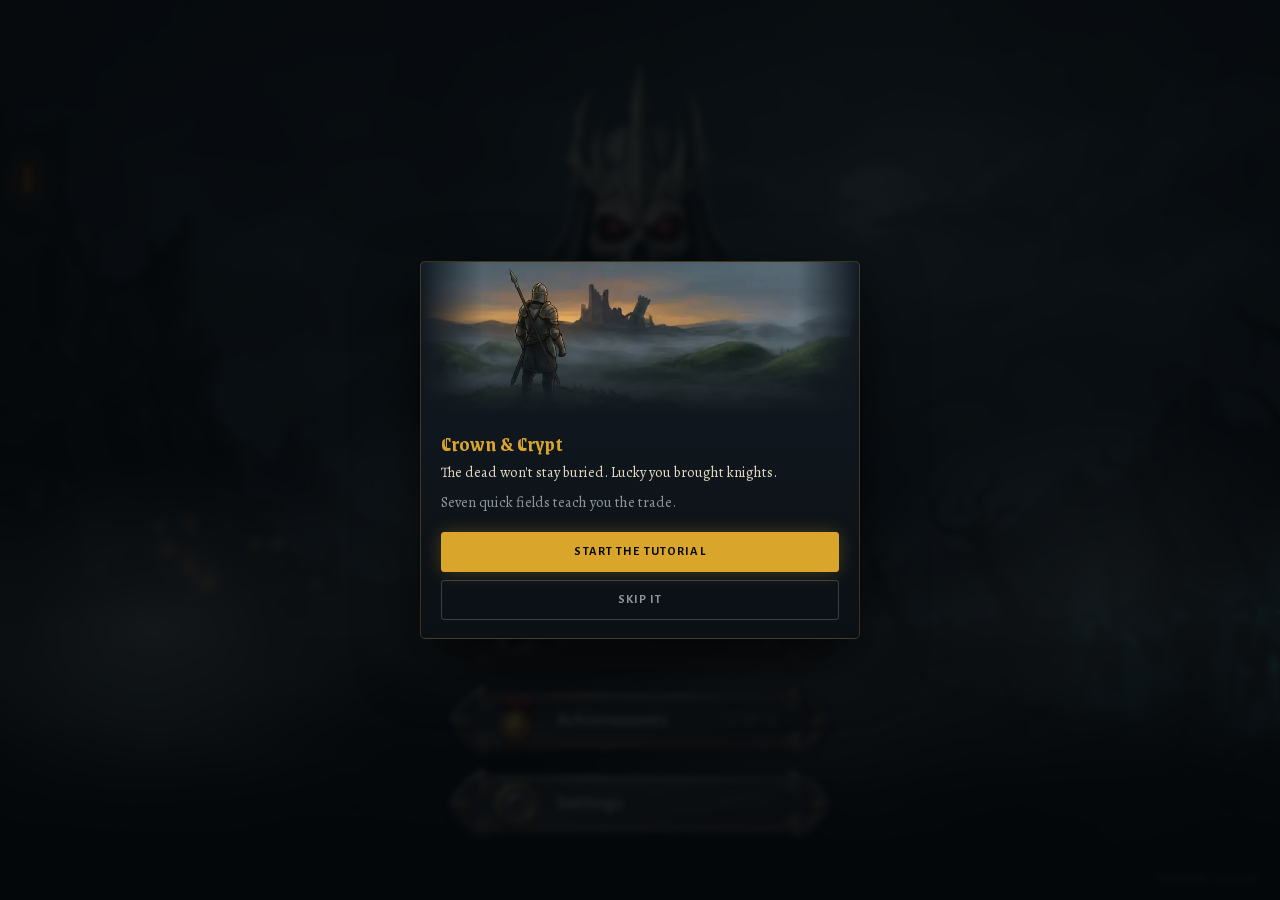
==== play/index.html @ bc35bd7d "Teaser: Version 226 (the priest's mark, the risen ghoul) Co-Authored-By: Claude Opus 5.5 <noreply@an" ====
<!doctype html>
<html lang="en">
<meta charset="utf-8">
<meta name="viewport" content="width=device-width,initial-scale=1,viewport-fit=cover,user-scalable=no">
<meta name="color-scheme" content="dark">
<script data-goatcounter="https://candc.goatcounter.com/count" async src="//gc.zgo.at/count.js"></script>
<title>Crown &amp; Crypt</title>
<meta name="color-scheme" content="dark">
<link rel="stylesheet" href="fonts/fonts.css">

<style>
/* The game is dark by design, and says so: the browser draws its own parts
   (scroll bars, fields) dark, and dark-mode extensions stand down. Noir, in
   Safari, recoloured the ground, the lava, the track and the road's and
   heath's swatches until this was here: it leaves a page alone only when the
   page's own styles carry a prefers-color-scheme: dark rule. */
:root{color-scheme:dark}
@media (prefers-color-scheme: dark){:root{color-scheme:dark}}
:root{
  --plain-a:none; --plain-b:none;
  --lead:#0B0F13;
  --lead-2:#111820;
  --pane:#16222B;
  --pane-alt:#1A2934;
  --stone:#3A424B;
  --stone-lit:#48515B;
  --stone-dim:#2C333A;
  --leaf:#3E5E3C;
  --leaf-lit:#5C8150;
  --leaf-dim:#27402A;
  --bark:#4B3A2B;
  --deadwood:#6E655B;
  --rubble:#242C33;
  --water:#123A5E;
  --water-lit:#1B5688;
  --gold:#D9A62B;
  --gold-lit:#F0C556;
  --gold-dim:#7A5D18;
  --madder:#BE3B2D;
  --madder-lit:#E0604F;
  --cobalt:#3E79C4;
  --bone:#E4DAC2;
  --bone-dim:#8D97A0;
  --ink:#05080B;
  --good:#5A9E6F;
  --ui:"Alegreya Sans","Helvetica Neue",system-ui,sans-serif;
  --body:"Alegreya",Georgia,serif;
  --display:"Grenze Gotisch","Alegreya",Georgia,serif;
  /* the height of screen the game actually gets. The page is padded by the
     safe areas before any of it is laid out, and inside the Claude app on a
     phone that padding takes in the app's own header as well, a good 100px.
     A screen's worth is the dynamic viewport less those, or the bottom of
     every screen, End turn with it, ends up under the edge */
  --screen:calc(100dvh - env(safe-area-inset-top, 0px) - env(safe-area-inset-bottom, 0px));
}
*{box-sizing:border-box;margin:0;padding:0}
html,body{height:100%}
/* the page scrolls where it is taller than the screen (Settings, the road,
   the tutorial list) but never bounces past its ends or drags the game
   screen about: the app used to turn scrolling off altogether, which left
   a long Settings unreachable on a phone (the owner, Version 140) */
html,body{overscroll-behavior:none}
body{
  background:
    radial-gradient(120% 70% at 50% 28%, rgba(217,166,43,.10), transparent 62%),
    linear-gradient(180deg,#080B0F 0%, #0E141A 46%, #070A0D 100%);
  background-color:var(--lead);
  color:var(--bone);
  font-family:var(--body);
  -webkit-font-smoothing:antialiased;
  -webkit-tap-highlight-color:transparent;
  /* the app draws edge to edge (viewport-fit=cover), so the page keeps clear
     of the status bar and the home bar itself; --screen is what is left.
     Safari and a computer give no insets, and nothing moves there */
  padding:env(safe-area-inset-top, 0px) env(safe-area-inset-right, 0px) env(safe-area-inset-bottom, 0px) env(safe-area-inset-left, 0px);
}
button{font:inherit;color:inherit;background:none;border:none;cursor:pointer;touch-action:manipulation}
:focus-visible{outline:2px solid var(--gold-lit);outline-offset:2px}

/* ---------- frame ----------
   Three bands: the header along the top edge, the stage (what the turn is,
   the board, the unit in hand), and the orders along the bottom, in the
   thumb's reach. The stage never changes height, so the board never moves
   under a finger. */
.frame{
  min-height:var(--screen);max-width:560px;margin:0 auto;
  display:flex;flex-direction:column;gap:10px;
  padding:10px 12px 14px;
  user-select:none;
}
.vh{position:absolute;width:1px;height:1px;overflow:hidden;clip:rect(0 0 0 0);white-space:nowrap}

/* ---------- header ---------- */
.g-head{display:grid;grid-template-columns:auto 1fr auto;align-items:center;gap:4px;
  padding-bottom:9px;border-bottom:1px solid rgba(217,166,43,.12)}
.g-title{min-width:0;padding-left:2px}
.g-title h1{overflow:hidden;text-overflow:ellipsis;font-size:clamp(21px,6.2vw,27px)}
.g-sub{font-family:var(--ui);font-size:9.5px;font-weight:700;letter-spacing:.16em;text-transform:uppercase;
  color:var(--bone-dim);margin-top:4px;white-space:nowrap;overflow:hidden;text-overflow:ellipsis}
/* the tools sit over the field in a row of their own, each with its name
   under it: hint, restart, the rules, sound (and Edit in a Test) */
.g-bar{flex:1;width:100%;display:flex;flex-direction:column;justify-content:flex-end;align-items:center;gap:10px}
.g-tools{display:flex;justify-content:center;gap:6px;width:100%}
.g-tools .icon{flex:1 1 0;max-width:86px;width:auto;height:auto;display:flex;flex-direction:column;align-items:center;gap:4px;
  padding:7px 0 6px;border:1px solid rgba(228,218,194,.1);background:rgba(228,218,194,.035)}
.g-tools .icon::after{content:attr(data-label);font:700 9px/1 var(--ui);letter-spacing:.14em;text-transform:uppercase}
.g-tools .icon[hidden]{display:none}
.g-tools .hintbtn .hintn{right:8px;top:3px}
.icon{width:38px;height:38px;display:grid;place-items:center;border-radius:4px;color:var(--bone-dim);
  flex:none;transition:color .15s,background .15s}
.icon svg{width:21px;height:21px}
.icon:hover{color:var(--bone);background:rgba(228,218,194,.07)}
.icon[hidden]{display:none}
.icon.sound[data-on]{color:var(--gold)}

/* ---------- stage ---------- */
.g-stage{flex:1;display:flex;flex-direction:column;justify-content:flex-end;align-items:center;gap:10px}
/* on a wide screen the board is sized by the height, and the count of the
   turn takes the little height it leaves over, on one line */
.g-stats{display:flex;align-items:center;justify-content:center;gap:24px;min-height:20px}
.g-stats .townmeter{margin-left:0}
/* a phone held upright is sized by its width instead, and has height to
   spare. The count of the turn on one slim line over the field, the unit in
   hand under it and the orders at the bottom stay together in the thumb's
   reach, and whatever height is left over opens up under the header, above
   the field (the owner's word, 2026-09-27: the field sat too high to play
   with one hand) */
@media (max-aspect-ratio: 5/8){
  .g-stage{justify-content:flex-end}
  /* the tools stand in the middle of the height left over; the count of
     the turn stays against the field */
  .g-tools{margin-block:auto}
  .g-stats{flex:none;gap:28px;min-height:0}
  .g-stats .stat .val{font-family:var(--display);font-size:22px;font-weight:600;line-height:1;color:var(--gold)}
  .g-stats #foestat .val{color:var(--bone)}
  .g-stats .stat .val i{font-family:var(--display);font-size:.7em;color:var(--gold-dim)}
}
h1{
  font-family:var(--display);font-weight:600;font-size:clamp(20px,6vw,26px);line-height:1;
  letter-spacing:.01em;color:var(--gold);flex:1;white-space:nowrap;
  text-shadow:0 0 22px rgba(217,166,43,.28);
}
.ghost{
  font-family:var(--ui);font-size:10.5px;font-weight:500;letter-spacing:.1em;text-transform:uppercase;
  color:var(--bone-dim);padding:5px 4px;border-radius:3px;white-space:nowrap;
  transition:color .15s,background .15s;
}
.ghost:hover{color:var(--bone);background:rgba(228,218,194,.07)}

.lbl{
  font-family:var(--ui);font-size:10px;font-weight:700;letter-spacing:.16em;
  text-transform:uppercase;color:var(--bone-dim);
}
.stat{display:flex;align-items:baseline;gap:7px}
.stat[hidden]{display:none}
.stat .val{font-family:var(--ui);font-size:15px;font-weight:700;font-variant-numeric:tabular-nums;color:var(--bone)}
.stat .val i{font-style:normal;color:var(--bone-dim);font-weight:400}
.townmeter{display:flex;align-items:center;gap:7px;margin-left:auto}
.townmeter[hidden]{display:none}
.pips{display:flex;gap:2.5px}
.pip{width:8px;height:8px;transform:rotate(45deg);background:var(--gold);box-shadow:0 0 7px rgba(217,166,43,.6);transition:background .3s,box-shadow .3s}
.pip.out{background:transparent;box-shadow:none;border:1px solid rgba(141,151,160,.4)}

/* ---------- board ---------- */
.board{
  /* as wide as the screen allows, and as tall as what is left once the header,
     the stats, the unit panel and the orders have taken theirs */
  position:relative;width:min(100%, max(240px, calc(var(--screen) - 318px)));aspect-ratio:1;
  background:var(--lead);padding:3px;border-radius:4px;
  box-shadow:0 0 0 1px rgba(217,166,43,.18), 0 0 46px rgba(0,0,0,.75), inset 0 0 60px rgba(0,0,0,.5);
}
.layer{position:absolute;inset:3px}
/* the painted frame lies over the padding and 3 px past the edge; the tiles sit inside it untouched */
#board::after{content:"";position:absolute;inset:-3px;z-index:6;pointer-events:none;
  border:6px solid transparent;border-image:var(--frame-art,none) 20 / 6px stretch;
  filter:brightness(.66) drop-shadow(0 1px 2px rgba(0,0,0,.6))}
/* water and lava, drawn once per connected body across the whole board rather
   than tile by tile, so nothing inside a lake can seam */
.pools{pointer-events:none;overflow:hidden;border-radius:1px}
/* the editor's board is a bare grid: the layer sits over its cells and under the pieces */
.ed-board > .pools{z-index:2}
.pools svg{display:block;width:100%;height:100%;overflow:visible}
.pool-set{position:absolute;inset:0}
/* the bank is the ground round the pool, darkened where it is wet (Version 191) */
.pools .p-shore{fill:rgba(12,9,6,.42)}
.pools .p-shallow{fill:color-mix(in srgb, var(--water-lit) 55%, #33505C)}
.pools .p-deep{fill:var(--water)}
.pools .p-deeper{fill:color-mix(in srgb, var(--water) 62%, #04070A)}
.pools .p-core{fill:#4A140A}
.pools .p-lap{fill:none;stroke:color-mix(in srgb, var(--water-lit) 60%, #D8E4E8);stroke-width:3;opacity:.4}
.pools .p-crust ~ g .p-lap{stroke:#E0782A;opacity:.5}
/* its rim is the ground round it, scorched (Version 192) */
.pools .p-crust{fill:rgba(22,9,4,.55)}
.pools .p-cooling{fill:#5C2410}
.pools .p-molten{fill:#7A2A12}
.pools .p-tex{mix-blend-mode:overlay;opacity:1}
/* lava is its painting, a slow swirling flow across seven tiles, in its own colours */
.pools .p-tex[fill="url(#lavaTex)"]{mix-blend-mode:normal;opacity:.96}
.pools .sunk-wet{fill:rgba(4,8,10,.35);filter:blur(1.5px)}
.pools .glint{fill:rgba(230,244,250,.28)}
.pools .pad{fill:#3F7238;stroke:rgba(6,16,8,.5);stroke-width:.6;stroke-linejoin:round}
.pools .pad.lit{fill:#4C8440}
.pools .bloom{fill:rgba(240,228,236,.9)}
.pools .cooled{fill:rgba(40,12,6,.5)}
/* what moves on water and lava (2026-09-27). The pools themselves are drawn
   once and never again until the ground changes; everything that moves sits
   on layers above them, cut to the pool's shape by a mask, and only ever
   slides or fades, so the phone's graphics chip moves them without the page
   painting a thing. (The first version moved shapes inside the pools'
   drawing, which made the phone redraw every pool and its soft edges sixty
   times a second.) Water: a net of light off the bed drifting over it, one
   whole period of its pattern a loop so the loop has no seam, and the light
   at the bank lapping. Lava: its heart glows and dims, a band of heat
   crosses it, and bubbles swell and burst */
.pools .pfx{position:absolute;inset:0;overflow:hidden;pointer-events:none;
  -webkit-mask-size:100% 100%;mask-size:100% 100%;-webkit-mask-repeat:no-repeat;mask-repeat:no-repeat}
.pools .pfx > *{position:absolute;left:0;top:0;display:block}
.pools .pfx svg{width:100%;height:100%}
/* light on the water (pass 44): two layers of painted ripple light drifting
   different ways, screened over the surface */
.pools .pfx .caus{opacity:.3;mix-blend-mode:screen;background:url(../assets/img/css_e31981ee67.webp) 0 0 / 20% 20% repeat;
  animation:caus 70s linear infinite}
.pools .pfx .caus::after{content:"";position:absolute;inset:0;background:inherit;background-size:14% 14%;opacity:.8;
  transform:scale(-1,1);animation:caus2 46s linear infinite}
@keyframes caus2{from{transform:scale(-1,1) translate(0,0)}to{transform:scale(-1,1) translate(-14.2857%,14.2857%)}}
@keyframes caus{from{transform:translate(0,0)}to{transform:translate(-20%,-20%)}}
.pools .pfx .lap,.pools .pfx .glow{width:100%;height:100%}
.pools .pfx .lap{opacity:0;animation:lap 4.8s ease-in-out infinite}
.pools .pfx .lap .p-lap{opacity:.45}
@keyframes lap{0%,100%{opacity:0}50%{opacity:1}}
.pools > svg .p-shore ~ g .p-lap,.pool-set > svg .p-shore ~ g .p-lap{opacity:.26}
/* the heart: drawn a shade lighter below, and the same shapes again above,
   fading in and out, at two paces */
.pools > svg .p-core,.pools > svg .p-molten,.pool-set > svg .p-core,.pool-set > svg .p-molten{opacity:.72}
.pools .pfx .bub{border-radius:50%;opacity:0;background:radial-gradient(circle at 38% 36%,#FFE3A0,#FFC45C 45%,#D0601E 82%,#A8340F);
  animation:bub 3.4s ease-out infinite}
@keyframes bub{0%{transform:scale(.2);opacity:0}35%{opacity:.85}75%{transform:scale(1.15);opacity:.55}90%{transform:scale(1.5);opacity:0}100%{opacity:0}}
@media (prefers-reduced-motion: reduce){ .pools .pfx *{animation:none} }
/* the field lost: the board sinks into shadow, red creeping in from its edges;
   the knights grey and slump, and the dead loom over them */
.doom{position:absolute;inset:0;z-index:5;pointer-events:none;opacity:0;border-radius:4px;
  background:radial-gradient(ellipse at 50% 50%, rgba(0,0,0,0) 30%, rgba(70,6,4,.45) 72%, rgba(110,8,6,.72) 100%)}
.board.lost .doom{animation:doom 1.8s ease-out .35s forwards}
@keyframes doom{from{opacity:0}to{opacity:1}}
.board.lost .tiles, .board.lost .pools{transition:filter 1.6s ease .35s;filter:brightness(.62) saturate(.6)}
.board.lost .unit.knight .body{animation:slump 1.4s ease-in .5s forwards}
@keyframes slump{to{filter:grayscale(1) brightness(.5);transform:translateY(8%) scale(.94)}}
.board.lost .unit.undead .body{animation:loom 2.6s ease-in-out .9s infinite alternate}
@keyframes loom{from{transform:scale(1)}to{transform:scale(1.07);filter:drop-shadow(0 0 6px rgba(200,30,20,.7))}}
@media (prefers-reduced-motion: reduce){ .board.lost .unit .body{animation:none} }
.tiles{display:grid;grid-template-columns:repeat(7,1fr);grid-template-rows:repeat(7,1fr);gap:2px;
  /* pools, walls and woods reach over the gaps between tiles; the board's
     own edge is where that stops */
  overflow:hidden}
.tile{
  position:relative;--tex:var(--plain-a);--tex-size:64px;--tex-base:var(--pane);--tex-blend:soft-light;background:var(--tex) var(--tp, 0 0)/var(--tex-size) var(--tex-size), var(--tex-base);background-blend-mode:var(--tex-blend);border-radius:1px;overflow:hidden;
  box-shadow:inset 0 1px 0 rgba(255,255,255,.045), inset 0 0 14px rgba(0,0,0,.35);
}
.tile.alt{--tex:var(--plain-b);--tex-base:var(--pane-alt)}
.tile svg{position:absolute;inset:0;width:100%;height:100%}
.tile img.art{position:absolute;inset:0;width:100%;height:100%;object-fit:contain}
/* ---------- water ----------
   A lake, not a grid of blue squares. The pool reaches across the gaps into
   every water tile beside it, rounds off where it meets land, and wears a rim
   of wet dirt with shallows inside it. The ripples keep their phase across
   re-renders, so tapping around the board never makes the water jump. */
.tile.water{background:transparent;box-shadow:none;overflow:visible}
.tile.water > svg{overflow:visible}
.tile .shore{fill:none;stroke:color-mix(in srgb, #8C6E45 66%, var(--pane));stroke-width:7.2;stroke-linejoin:round;stroke-linecap:round}
.tile .shallow{fill:color-mix(in srgb, var(--water-lit) 55%, #33505C)}
.tile .deep{fill:var(--water)}
.tile .tex-water{mix-blend-mode:overlay;opacity:.65}
.tile .ripple{fill:none;stroke:rgba(196,226,238,.30);stroke-width:1.2;stroke-linecap:round;
  animation:drift 6.4s ease-in-out infinite alternate}
.tile .ripple.r2{stroke:rgba(196,226,238,.18);animation-direction:alternate-reverse}
.tile .glint{fill:rgba(230,244,250,.28)}
.tile .pad{fill:#3F7238;stroke:rgba(6,16,8,.5);stroke-width:.6;stroke-linejoin:round}
.tile .pad.lit{fill:#4C8440}
.tile .bloom{fill:rgba(240,228,236,.9)}
@keyframes drift{from{transform:translateX(-3.5px)}to{transform:translateX(3.5px)}}
@media (prefers-reduced-motion: reduce){ .tile .ripple{animation:none} }

/* ---------- lava ----------
   The same body as water, but hot: a burnt crust for a shore, cooling rock
   inside it, and a slow glow pulsing through what is still molten. */
.tile.lava{background:transparent;box-shadow:none;overflow:visible}
.tile.lava > svg{overflow:visible}
.tile .crust{fill:none;stroke:#2B1811;stroke-width:7.2;stroke-linejoin:round;stroke-linecap:round}
.tile .cooling{fill:#5C2410}
.tile .molten{fill:#7A2A12}
.tile .tex-lava{mix-blend-mode:overlay;opacity:.65}
.tile .magma{fill:none;stroke:rgba(255,196,92,.55);stroke-width:1.4;stroke-linecap:round;animation:glow 3.2s ease-in-out infinite alternate}
.tile .cooled{fill:rgba(40,12,6,.5)}
@keyframes glow{from{opacity:.35}to{opacity:1}}
@media (prefers-reduced-motion: reduce){ .tile .magma{animation:none;opacity:.8} }

/* ---------- walls ----------
   A run of wall reaches over the gap to the next stretch, as water does, so a
   line of walls reads as one rampart and not as a row of blocks. */
.tile.wall{overflow:visible;box-shadow:none}
/* the ground a thing stands on is the tile's own; only the thing reaches out */
.tile > svg.under{overflow:hidden}
.tile.wall svg:last-of-type{overflow:visible}
.tile .wtop{fill:url(#wallStoneDark)}
.tile .wface{fill:url(#wallStoneLight)}.tile .wface-lit{display:none}
.tile .wlip{fill:url(#wallStoneLight)}.tile .wlip-dim{fill:url(#wallStoneDark)}
.tile .wlit{fill:#B3AA97}
.tile .wgap{fill:#3E3932}
.tile .wshadow{fill:rgba(0,0,0,.34)}
.tile .mortar{display:none}
.tile .joint{display:none}
.tile .hole{fill:#1C1814}
.tile .stone{fill:#7A7266}.tile .stone-dim{fill:#5F584E}.tile .stone-lit{fill:#91887A}
.tile .crack{stroke:#1E1A15;stroke-width:1.3;stroke-linecap:round;stroke-linejoin:round;fill:none}

/* ---------- graves and gates ----------
   Stonework standing on the ground. A grave blocks a shot and a step the way a
   tree does and comes down at the first blow. A gate is a wall your knights can
   walk through and the dead have to break. */
.tile .carve{stroke:rgba(18,15,11,.5);stroke-width:1.2;stroke-linecap:round;fill:none}
.tile.gate{overflow:visible;box-shadow:none}
.tile .gpost{fill:url(#wallStoneDark)}
.tile .gcap{fill:none;stroke:url(#wallStoneLight);stroke-linecap:round}

/* ---------- plague fog ---------- */
:root{--ground-grass:url(../assets/img/css_ground_grass_fa184056ab.webp);--ground-mud:url(../assets/img/css_ground_mud_570579b7a8.webp);--ground-cobbles:url(../assets/img/css_ground_cobbles_1a5e56cfce.webp);--fog-art:url(../assets/img/css_fog_art_81388bae31.webp);--hex-art:url(../assets/img/css_hex_art_5097383eb5.webp)}
/* plague fog: a painted low haze laid on the ground with a screen blend, so
   only its light shows. It sits under the units (no z-index of its own, so it
   stays in the tiles' layer); only the turn count rides above, in the corner
   clear of the health pips */
.fog{position:absolute;inset:0;pointer-events:none;border-radius:1px;
  background:var(--fog-art) center/100% 100% no-repeat,
    radial-gradient(closest-corner at 50% 50%, rgba(92,128,98,.55), rgba(110,150,112,.62));mix-blend-mode:screen;opacity:.95;
  animation:haze 6s ease-in-out infinite alternate}
.fogn{position:absolute;right:2px;top:2px;z-index:1;pointer-events:none;font-family:var(--ui);font-size:9px;font-weight:700;line-height:1;
  color:#0B1F14;background:#8FE3B0;border-radius:2px;padding:1px 3px;box-shadow:0 0 0 1px rgba(0,0,0,.45)}
@keyframes haze{from{transform:translate(-2px,1px) scale(.97)}to{transform:translate(2px,-1px) scale(1.03)}}
/* a witch's hex: a painted sigil cut into the ground, glowing faintly violet,
   under whoever stands on it */
.hex{position:absolute;inset:-2%;pointer-events:none;
  background:var(--hex-art) center/contain no-repeat;mix-blend-mode:screen;opacity:1;
  animation:hexpulse 3.2s ease-in-out infinite alternate}
@keyframes hexpulse{from{opacity:.8}to{opacity:1}}
/* a unit standing in fog or on a hex covers its tile, so the painting is
   framed round it as well: between the portrait and its health pips, and
   clear over the middle of the portrait, so it marks the tile and hides
   neither the unit nor its pips */
.unit.in-fog::before,.unit.on-hex::before{content:"";position:absolute;inset:0;z-index:1;pointer-events:none;
  mix-blend-mode:screen;
  -webkit-mask:radial-gradient(ellipse 50% 50% at 50% 46%, transparent 64%, #000 96%);
          mask:radial-gradient(ellipse 50% 50% at 50% 46%, transparent 64%, #000 96%)}
.unit.in-fog::before{background:var(--fog-art) center/140% 140% no-repeat,
  radial-gradient(closest-corner at 50% 50%, rgba(110,150,114,.75), rgba(130,170,130,.85));
  -webkit-mask:radial-gradient(ellipse 50% 50% at 50% 46%, transparent 52%, #000 88%);
          mask:radial-gradient(ellipse 50% 50% at 50% 46%, transparent 52%, #000 88%)}
.unit.on-hex::before{background:var(--hex-art) center/104% 104% no-repeat;filter:brightness(1.15)}
/* a knight the hex has hold of but has not closed on: it goes the colour of
   the hex, so which of yours the ground is holding reads off the board. The
   hex itself still draws its own ring on the tile underneath (.hex above),
   so the unit needs only the colour, not a second border repeating it. */
.unit.knight.snared{color:#B27CD6}
.unit.knight.snared .body{filter:drop-shadow(0 1px 1.5px rgba(0,0,0,.75)) drop-shadow(0 0 7px rgba(150,90,200,.55))}
/* and the knight it closed on: the same colour, gone dim */
.unit.knight.bound{color:#8E63AC}
.unit.bound .body{filter:saturate(.55) brightness(.85)}
.unit.bound::after{content:"";position:absolute;inset:8%;border-radius:3px;pointer-events:none;
  border:1.5px solid rgba(178,124,214,.8);box-shadow:0 0 9px rgba(150,90,200,.5)}
@media (prefers-reduced-motion: reduce){ .fog, .hex{animation:none} }

/* ---------- ground ----------
   Cosmetic only: every one of these is open ground that plays like any other.
   Mixed into the field's own colour and kept low in contrast, so trees, water,
   towns and every unit still read first. */
.tile.g-grass{--gx:40%;--gy:35%;--tex:none;--tex-size:200%;--tex-base:radial-gradient(85% 75% at var(--gx) var(--gy), color-mix(in srgb, #4E6C35 48%, var(--pane)), color-mix(in srgb, #33502A 42%, var(--pane)));--tex-blend:overlay}
.tile.g-grass.alt{--tex-base:radial-gradient(85% 75% at var(--gx) var(--gy), color-mix(in srgb, #4E6C35 48%, var(--pane-alt)), color-mix(in srgb, #33502A 42%, var(--pane-alt)));--tex-blend:overlay}
.tile.g-grass.gv1,.tile.g-grass.gv4{--tex:none}
.tile.g-grass.gv2,.tile.g-grass.gv5{--tex:none}
.tile.gv1{--gx:70%;--gy:30%}.tile.gv2{--gx:30%;--gy:70%}.tile.gv3{--gx:65%;--gy:68%}.tile.gv4{--gx:22%;--gy:22%}.tile.gv5{--gx:50%;--gy:50%}
.tile .pebble{fill:rgba(128,126,116,.34)}.tile .pebble-lit{fill:rgba(190,186,170,.3)}
.tile.g-cobbles{--tex:none;--tex-size:22px;--tex-base:color-mix(in srgb, #57554F 40%, var(--pane));--tex-blend:overlay}
.tile.g-cobbles.alt{--tex:none;--tex-size:22px;--tex-base:color-mix(in srgb, #57554F 40%, var(--pane-alt));--tex-blend:overlay}
.tile .cob{fill:rgba(216,214,206,.04);stroke:rgba(0,0,0,.1);stroke-width:.4}
.tile .cob.lit{fill:rgba(226,224,214,.07)}.tile .cob.dim{fill:rgba(10,12,14,.06)}
/* a track: painted mud, masked to the road's shape with a soft edge, on the
   ground it runs through (grass where it runs through grass or fields) */
.tile .tk-mask path,.tile .tk-mask rect{fill:#fff}
.tile .tk-seat path,.tile .tk-seat rect{fill:rgba(16,10,4,.5)}
.tile .tk-rut path{stroke:rgba(18,11,5,.65);stroke-width:2.6;stroke-linecap:round;fill:none}
.tile .tk-rut.lit path{stroke:rgba(190,160,120,.06);stroke-width:1.2}
.tile .rut-wet{stroke:rgba(176,196,200,.14);stroke-width:.7;stroke-linecap:round;fill:none}
.tile .puddle{fill:color-mix(in srgb, var(--water-lit) 46%, #12181C)}
.tile .churn{fill:rgba(20,12,6,.16)}.tile .churn.dim{fill:rgba(170,150,120,.06)}
/* open mud: bare churned earth, the opposite of a meadow */
.tile.g-mud{--tex:none;--tex-size:26px;--tex-base:radial-gradient(90% 80% at 42% 34%, color-mix(in srgb, #4E3A26 40%, var(--pane)), color-mix(in srgb, #3A2A1B 40%, var(--pane)));--tex-blend:overlay}
.tile.g-mud.alt{--tex:none;--tex-size:26px;--tex-base:radial-gradient(90% 80% at 42% 34%, color-mix(in srgb, #4E3A26 40%, var(--pane-alt)), color-mix(in srgb, #3A2A1B 40%, var(--pane-alt)));--tex-blend:overlay}
.tile .churn{fill:rgba(26,17,8,.26)}
/* water standing in a hollow, not a pond: dark, and only the near lip catches light */
.tile .sump{fill:color-mix(in srgb, var(--water-lit) 28%, #101519)}
.tile .churn.lit{fill:rgba(146,116,80,.13)}
.tile .scrape{stroke:rgba(24,15,8,.3);stroke-width:1.1;stroke-linecap:round;fill:none}

/* ---------- towns ---------- */
.tile .wall{fill:#A89C82}.tile .wall-dim{fill:#857B67}
.tile .roof{fill:#5A4332}.tile .roof-dim{fill:#47362A}
.tile .lit{fill:#F0C556}.tile .dark{fill:#2A2019}
.tile .flame{fill:#E8893A}.tile .flame-core{fill:#F6CD62}
.tile .smoke{fill:rgba(160,160,156,.3)}
.tile g.sails{transform-box:view-box;transform-origin:20px 12.6px;animation:turn 16s linear infinite}
@keyframes turn{to{transform:rotate(360deg)}}
@media (prefers-reduced-motion: reduce){ .tile .sails{animation:none} }
.tile .char{fill:#3A3129}.tile .stub{fill:#6A6050}
/* trees: drawn in the field's own leaf colours, so a marsh wood and a heath wood differ */
.tile.tree{box-shadow:inset 0 0 16px rgba(0,0,0,.5)}
/* a stand of trees closes over: no tile edge, and the crowns reach across */
.tile.tree.wood{box-shadow:none;overflow:visible}
.tile.tree.wood > svg{overflow:visible}
/* the bare tree's grey sank into the painted ground (Version 182): lifted and
   given a dark edge and a shadow, so it reads on every biome. Still, never
   animated (Version 129) */
.tile.tree.bare > img.art{filter:brightness(1.3) contrast(1.1) drop-shadow(0 0 1px rgba(0,0,0,.95)) drop-shadow(0 0 1px rgba(0,0,0,.85)) drop-shadow(0 3px 3px rgba(0,0,0,.6))}
.tile .leaf-deep{fill:color-mix(in srgb, var(--leaf-dim) 78%, #000)}
/* a dead wood: leaf litter underfoot and bare branches over it */
.tile .litter{fill:color-mix(in srgb, #3A2F22 74%, var(--pane))}
.tile .twig{stroke:color-mix(in srgb, var(--deadwood) 70%, #000);stroke-width:1.1;stroke-linecap:round;fill:none}
.tile .leaf-mid{fill:var(--leaf)}
.tile .shade{fill:rgba(0,0,0,.4)}
.tile .bark{fill:var(--bark)}
.tile .leaf{fill:var(--leaf)}
.tile .leaf-lit{fill:var(--leaf-lit)}
.tile .leaf-dim{fill:var(--leaf-dim)}
.tile .deadwood{fill:var(--deadwood)}
.tile .dead-stroke{stroke:var(--deadwood)}
.tile .cut{fill:#8C7A5C}
.tile.rubble:not([class*=" g-"]){background:var(--rubble)}
/* a town stands on the ground round it, with no square of its own (Version 187) */
/* the windmill's sails: a square round the hub, 38.4% across and 32.9% down
   the painting, turning for ever; drawn a little smaller than the painting's
   (a reach of 31% of a tile, not 39%) so no tip leaves the tile while it turns
   (the owner, Version 196: the mill looked lifted out of its square). They
   turn about their own centre, the hub: the drawn mill's rule (g.sails, a
   point in its 40-unit drawing) once caught the painting too and swung it
   round a point off the hub, so the sails drifted (the owner, Version 200) */
.tile img.sails{position:absolute;left:7.4%;top:1.9%;width:62%;height:62%;pointer-events:none;
  transform-box:border-box;transform-origin:50% 50%;animation:sails 9s linear infinite}
@keyframes sails{to{transform:rotate(360deg)}}
/* the hamlet's lamplight: its window glow over the painting, flickering */
.tile .glow{position:absolute;inset:0;width:100%;height:100%;pointer-events:none;animation:hearth 3.4s ease-in-out infinite}
/* the keep's torch never goes out, and its pennant (lifted from the painting,
   x 80 to 102 and y 4 to 15 of 160) waves from the pole without stopping */
.tile .glow.torch{animation:torch 1.9s ease-in-out infinite}
@keyframes torch{0%{opacity:.72}22%{opacity:1}38%{opacity:.82}55%{opacity:.97}71%{opacity:.76}86%{opacity:.93}100%{opacity:.72}}
.tile .pennant{position:absolute;left:50%;top:2.5%;width:13.75%;height:6.875%;pointer-events:none;transform-origin:0 50%;animation:pennant 1.5s ease-in-out infinite}
@keyframes pennant{0%,100%{transform:skewY(0) scaleX(1)}25%{transform:skewY(-9deg) scaleX(.88)}50%{transform:skewY(3deg) scaleX(1)}75%{transform:skewY(9deg) scaleX(.91)}}
@keyframes hearth{0%{opacity:.45}18%{opacity:.8}31%{opacity:.6}47%{opacity:1}62%{opacity:.55}79%{opacity:.85}100%{opacity:.45}}

/* ---------- biomes ----------
   A field's look is six colour tokens and nothing else. No new geometry, no
   decoration on any tile: a tile's appearance always states a rule. Works on
   any element, so the mission picker can wear one as a swatch. */
[data-biome="road"]{
  --ground:url(../assets/img/css_ground_1f99aebcf4.webp);
  --plain-a:none; --plain-b:none;
  --pane:#231F1A; --pane-alt:#2A2521; --rubble:#2C2620;
  --water:#1B3A4E; --water-lit:#2A5675;
  --stone:#4A443C; --stone-lit:#585045; --stone-dim:#332E28;
  --leaf:#56603A; --leaf-lit:#76814C; --leaf-dim:#3A4228;
}
[data-biome="hall"]{
  --ground:url(../assets/img/css_ground_1a5e56cfce.webp);
  --plain-a:none; --plain-b:none;
  --pane:#16202B; --pane-alt:#1B2734; --rubble:#232B35;
  --water:#123A5E; --water-lit:#1B5688;
  --stone:#3E4753; --stone-lit:#4C5665; --stone-dim:#2A313B;
  --leaf:#35584A; --leaf-lit:#4F7A64; --leaf-dim:#223B33;
}
[data-biome="barrow"]{
  --ground:url(../assets/img/css_ground_3066257398.webp);
  --plain-a:none; --plain-b:none;
  --pane:#1E1A18; --pane-alt:#241F1C; --rubble:#291F1B;
  --water:#1E3448; --water-lit:#2C4F6B;
  --stone:#463E38; --stone-lit:#554B43; --stone-dim:#302A26;
  --leaf:#4A4E2E; --leaf-lit:#686D40; --leaf-dim:#31341F;
}
/* looks made of one painted ground each, for a uniform field (Version 187):
   the colours of the look nearest them */
:root{--ground-paved:url(../assets/img/css_ground_paved_d7ee6781d5.webp)}
[data-biome="grass"]{
  --ground:var(--ground-grass);
  --pane:#1A2320; --pane-alt:#1F2A26; --rubble:#242D28;
  --water:#173B44; --water-lit:#245C68;
  --stone:#414A44; --stone-lit:#4F5A52; --stone-dim:#2C332E;
  --leaf:#4E5A48; --leaf-lit:#6C7A63; --leaf-dim:#343D31;
}
[data-biome="mud"]{
  --ground:var(--ground-mud);
  --pane:#231F1A; --pane-alt:#2A2521; --rubble:#2C2620;
  --water:#1B3A4E; --water-lit:#2A5675;
  --stone:#4A443C; --stone-lit:#585045; --stone-dim:#332E28;
  --leaf:#56603A; --leaf-lit:#76814C; --leaf-dim:#3A4228;
}
[data-biome="paved"]{
  --ground:var(--ground-paved);
  --pane:#16202B; --pane-alt:#1B2734; --rubble:#232B35;
  --water:#123A5E; --water-lit:#1B5688;
  --stone:#3E4753; --stone-lit:#4C5665; --stone-dim:#2A313B;
  --leaf:#35584A; --leaf-lit:#4F7A64; --leaf-dim:#223B33;
}
[data-biome="peat"]{
  --ground:var(--ground-peat);
  --pane:#182219; --pane-alt:#1D281E; --rubble:#222B23;
  --water:#1B4430; --water-lit:#2A6A49;
  --stone:#3D473E; --stone-lit:#4A554B; --stone-dim:#2A322B;
  --leaf:#3B6534; --leaf-lit:#57894A; --leaf-dim:#254322;
}
[data-biome="cinders"]{
  --ground:var(--ground-cinders);
  --pane:#231F1A; --pane-alt:#2A2521; --rubble:#2C2620;
  --water:#1B3A4E; --water-lit:#2A5675;
  --stone:#4A443C; --stone-lit:#585045; --stone-dim:#332E28;
  --leaf:#56603A; --leaf-lit:#76814C; --leaf-dim:#3A4228;
}
[data-biome="frost"]{
  --ground:var(--ground-frost);
  --pane:#16202B; --pane-alt:#1B2734; --rubble:#232B35;
  --water:#123A5E; --water-lit:#1B5688;
  --stone:#3E4753; --stone-lit:#4C5665; --stone-dim:#2A313B;
  --leaf:#35584A; --leaf-lit:#4F7A64; --leaf-dim:#223B33;
}
[data-biome="meadow"]{
  --ground:var(--ground-meadow);
  --pane:#182219; --pane-alt:#1D281E; --rubble:#222B23;
  --water:#1B4430; --water-lit:#2A6A49;
  --stone:#3D473E; --stone-lit:#4A554B; --stone-dim:#2A322B;
  --leaf:#3B6534; --leaf-lit:#57894A; --leaf-dim:#254322;
}
[data-biome="blight"]{
  --ground:var(--ground-blight);
  --pane:#1A2320; --pane-alt:#1F2A26; --rubble:#242D28;
  --water:#173B44; --water-lit:#245C68;
  --stone:#414A44; --stone-lit:#4F5A52; --stone-dim:#2C332E;
  --leaf:#4E5A48; --leaf-lit:#6C7A63; --leaf-dim:#343D31;
}
[data-biome="heathgravel"]{
  --ground:var(--ground-heathgravel);
  --pane:#1A2320; --pane-alt:#1F2A26; --rubble:#242D28;
  --water:#173B44; --water-lit:#245C68;
  --stone:#414A44; --stone-lit:#4F5A52; --stone-dim:#2C332E;
  --leaf:#4E5A48; --leaf-lit:#6C7A63; --leaf-dim:#343D31;
}
[data-biome="sand"]{
  --ground:var(--ground-sand);
  --pane:#231F1A; --pane-alt:#2A2521; --rubble:#2C2620;
  --water:#1B3A4E; --water-lit:#2A5675;
  --stone:#4A443C; --stone-lit:#585045; --stone-dim:#332E28;
  --leaf:#56603A; --leaf-lit:#76814C; --leaf-dim:#3A4228;
}
[data-biome="witchwood"]{
  --ground:var(--ground-witchwood);
  --pane:#1E1A18; --pane-alt:#241F1C; --rubble:#291F1B;
  --water:#1E3448; --water-lit:#2C4F6B;
  --stone:#463E38; --stone-lit:#554B43; --stone-dim:#302A26;
  --leaf:#4A4E2E; --leaf-lit:#686D40; --leaf-dim:#31341F;
}
/* mossy roots (pass 49): the calmer witchwood painting, kept as a ground of
   its own when the owner picked the old floor softened (Version 201) */
[data-biome="moss"]{
  --ground:var(--ground-moss);
  --pane:#1A201B; --pane-alt:#1F2620; --rubble:#232A23;
  --water:#1E3448; --water-lit:#2C4F6B;
  --stone:#434640; --stone-lit:#52564E; --stone-dim:#2E312C;
  --leaf:#4A5A33; --leaf-lit:#6A7D48; --leaf-dim:#313D22;
}

[data-biome="heath"]{
  --ground:url(../assets/img/css_ground_159e813e4d.webp);
  --plain-a:none; --plain-b:none;
  --pane:#1A2320; --pane-alt:#1F2A26; --rubble:#242D28;
  --water:#173B44; --water-lit:#245C68;
  --stone:#414A44; --stone-lit:#4F5A52; --stone-dim:#2C332E;
  --leaf:#4E5A48; --leaf-lit:#6C7A63; --leaf-dim:#343D31;
}
[data-biome="marsh"]{
  --ground:url(../assets/img/css_ground_fbd47d2862.webp);
  --plain-a:none; --plain-b:none;
  --pane:#182219; --pane-alt:#1D281E; --rubble:#222B23;
  --water:#1B4430; --water-lit:#2A6A49;
  --stone:#3D473E; --stone-lit:#4A554B; --stone-dim:#2A322B;
  --leaf:#3B6534; --leaf-lit:#57894A; --leaf-dim:#254322;
}
/* swatch used by the field picker */
.bi{width:26px;height:26px;border-radius:3px;flex:0 0 auto;
  background:linear-gradient(150deg,var(--pane-alt) 0 46%,var(--water-lit) 46% 74%,var(--stone) 74%);
  box-shadow:inset 0 0 0 1px rgba(0,0,0,.5)}
/* a march's painted emblem in place of the swatch */
.bi.em,.bi.vg{width:32px;height:32px;border-radius:4px;background:center/cover no-repeat;box-shadow:0 0 0 1px rgba(0,0,0,.6),0 1px 3px rgba(0,0,0,.5)}
/* a road field's own emblem (pass 39), 56 px on a phone */
.bi.fe{width:56px;height:56px;border-radius:6px;background:center/cover no-repeat;box-shadow:0 0 0 1px rgba(0,0,0,.6),0 1px 3px rgba(0,0,0,.5)}
.bi.em{position:relative;overflow:hidden}

.tile::after{content:"";position:absolute;inset:0;z-index:2;pointer-events:none;transition:background .13s,box-shadow .13s}
.tile.mv::after{background:radial-gradient(circle at 50% 50%, rgba(138,186,242,.9) 0 2.5px, transparent 3.2px),rgba(62,121,196,.17);box-shadow:inset 0 0 0 1px rgba(96,152,222,.6)}
/* where your own blow would land is red, since it is a blow. the dead's
   threats keep their hatched plate, so the two reds are still told apart by
   shape: theirs is a hatched square inside the tile, yours fills it. */
.tile.tgt::after{background:radial-gradient(circle at 50% 50%, rgba(224,96,79,.95) 0 2.5px, transparent 3.2px),rgba(190,59,45,.13);box-shadow:inset 0 0 0 1px rgba(224,96,79,.6)}
.tile.ally::after{background:radial-gradient(circle at 50% 50%, rgba(150,222,172,.95) 0 2.5px, transparent 3.2px),rgba(90,158,111,.16);box-shadow:inset 0 0 0 1px rgba(128,204,154,.75)}
.tile.prev::after{background:rgba(224,96,79,.26);box-shadow:inset 0 0 0 2px var(--madder-lit)}
.tile.reach::after{background:radial-gradient(circle at 50% 50%, rgba(232,112,94,.85) 0 2.3px, transparent 3px),rgba(190,59,45,.09);box-shadow:inset 0 0 0 1px rgba(224,96,79,.16)}
.tile.shove::after{background:rgba(224,96,79,.09);box-shadow:inset 0 0 0 1px rgba(224,96,79,.5)}
/* the ground (pass 36, the owner's pick): one painting per biome laid across
   the whole board, each tile showing its own part of it, so the field reads
   as one ground and the grid is drawn by the gaps between tiles. Grass,
   cobbles and mud have their own; a track keeps its ruts. Hand-painted tints
   no longer show (the owner's word: a solid ground matters more) */
.tile.plain,.tile.tree,.tile.grave,.tile.town,.tile.rubble:not(.sunk),.tile.wall,.tile.gate{
  background:var(--ground, var(--pane)) var(--gpos, 0 0)/700% 700% no-repeat;box-shadow:inset 0 0 0 1px rgba(0,0,0,.35)}
/* under a pool the same ground as the tiles round it, so its rounded corners
   show the field (Version 183) */
.tile.water,.tile.lava,.tile.pooled{background:var(--ground, var(--pane)) var(--gpos, 0 0)/700% 700% no-repeat}
.tile.g-grass{--ground:var(--ground-grass)}
.tile.g-cobbles{--ground:var(--ground-cobbles)}
.tile.g-mud{--ground:var(--ground-mud)}
/* the painted grounds the owner kept from pass 38, painted tile by tile in the editor */
:root{--ground-peat:url(../assets/img/css_ground_peat_eead27c0c1.webp);--ground-cinders:url(../assets/img/css_ground_cinders_4a2405e3ea.webp);--ground-frost:url(../assets/img/css_ground_frost_fc8baa81a7.webp);--ground-meadow:url(../assets/img/css_ground_meadow_37b085cbd2.webp);--ground-blight:url(../assets/img/css_ground_blight_48ead5380f.webp);--ground-heathgravel:url(../assets/img/css_ground_heathgravel_654991a862.webp);--ground-sand:url(../assets/img/css_ground_sand_e8b1e88a78.webp);--ground-witchwood:url(../assets/img/css_ground_witchwood_012b9dbd21.webp);--ground-moss:url(../assets/img/css_ground_moss_880fc916aa.webp);}
.tile.g-peat{--ground:var(--ground-peat)}
.tile.g-cinders{--ground:var(--ground-cinders)}
.tile.g-frost{--ground:var(--ground-frost)}
.tile.g-meadow{--ground:var(--ground-meadow)}
.tile.g-blight{--ground:var(--ground-blight)}
.tile.g-heathgravel{--ground:var(--ground-heathgravel)}
.tile.g-sand{--ground:var(--ground-sand)}
.tile.g-witchwood{--ground:var(--ground-witchwood)}
.tile.g-moss{--ground:var(--ground-moss)}
.tile.stay::after{background:radial-gradient(circle at 50% 50%, transparent 0 33%, rgba(240,197,86,.38) 33% 40%, transparent 40%)}
.tile.sel::after{box-shadow:inset 0 0 0 2px var(--gold-lit)}

/* ---------- marks ---------- */
.marks{pointer-events:none}
.mark{position:absolute;width:calc(100%/7);height:calc(100%/7);display:flex;align-items:center;justify-content:center}
/* a hint: arrows drawn over the whole board in board units */
.mark.hintlayer{left:0;top:0;width:100%;height:100%;z-index:3;pointer-events:none;display:block}
.mark.hintlayer svg{width:100%;height:100%;display:block;overflow:visible;filter:drop-shadow(0 0 3px rgba(0,0,0,.6))}
.hintbtn{position:relative}
.hintbtn .hintn{position:absolute;right:-3px;top:-3px;min-width:18px;height:18px;padding:0 4px;border-radius:9px;
  font:800 11px/18px var(--ui);color:#1A1407;background:var(--gold);box-sizing:border-box;text-align:center;
  box-shadow:0 0 0 2px rgba(10,12,14,.9),0 0 10px rgba(217,166,43,.55)}
.hintbtn .hintn:empty{display:none}
.hintbtn .hintn.out{background:var(--madder);color:#fff;box-shadow:0 0 0 2px rgba(10,12,14,.9)}
/* a field opened with a hint: the lamp is lit, the count goes, and a gold
   halo breathes behind it for as long as the field
   lasts (the owner's word, 2026-09-30), only its opacity moving */
.hintbtn.open{color:var(--gold);border-color:rgba(217,166,43,.45)}
.hintbtn.open::before{content:"";position:absolute;left:50%;top:-2px;width:48px;height:48px;margin-left:-24px;border-radius:50%;
  background:radial-gradient(closest-side,rgba(240,190,70,.85),rgba(217,166,43,.35) 55%,rgba(217,166,43,0));pointer-events:none;
  animation:halo 2.2s ease-in-out infinite alternate}
.hintbtn.open svg{position:relative}
@keyframes halo{from{opacity:.3}to{opacity:1}}
@media (prefers-reduced-motion: reduce){.hintbtn.open::before{animation:none;opacity:.75}}
.hintbtn.glow{color:var(--gold);animation:hintglow 1.8s ease-in-out infinite}
@keyframes hintglow{0%,100%{filter:drop-shadow(0 0 0 rgba(217,166,43,0))}50%{filter:drop-shadow(0 0 7px rgba(217,166,43,.95))}}
@media (prefers-reduced-motion: reduce){.hintbtn.glow{animation:none;filter:drop-shadow(0 0 5px rgba(217,166,43,.8))}}
.hintbtn.open svg{filter:drop-shadow(0 0 5px rgba(217,166,43,.7))}
.hintbtn:disabled{opacity:.4}
/* stars: filled for what the field was won with, hollow for what it was not */
.stars{display:inline-flex;gap:3px;vertical-align:middle}
.stars svg,.stars img{width:15px;height:15px;display:block}
.stars .on path{fill:var(--gold);stroke:var(--gold)}
.stars .off path{fill:none;stroke:rgba(240,197,86,.45)}
.mrow .stars{margin-left:auto;flex:none}
.bar-info .stars svg,.bar-info .stars img{width:20px;height:20px}
.threat{color:var(--madder-lit)}
.threat .plate{
  position:absolute;inset:9%;border:1.5px solid var(--madder);border-radius:1px;
  background:repeating-linear-gradient(45deg,rgba(190,59,45,.30) 0 4px,rgba(190,59,45,.09) 4px 8px);
  animation:pulse 1.5s ease-in-out infinite;
}
.num{
  position:absolute;left:1px;top:0;font-family:var(--ui);font-weight:700;font-size:12px;
  line-height:1.25;padding:0 3px;border-radius:0 0 3px 0;
}
.threat .num{background:var(--madder);color:#fff;box-shadow:0 1px 4px rgba(0,0,0,.7)}
/* the shove arrow sits across the seam between the unit's tile and the one it
   is heading for, clear of the glyph, so it reads as "into there" rather than
   as part of the unit's drawing. dark outline so it holds on gold and water. */
.chev{position:absolute;width:42%;height:42%;z-index:2;filter:drop-shadow(0 1px 1.5px rgba(0,0,0,.85))}
.chev svg{display:block;width:100%;height:100%}
.chev svg path{stroke:#06090C;stroke-width:2.4;stroke-linejoin:round;paint-order:stroke}
.chev.N{top:-17%;left:29%}.chev.S{bottom:-17%;left:29%;transform:rotate(180deg)}
.chev.W{left:-17%;top:29%;transform:rotate(-90deg)}.chev.E{right:-17%;top:29%;transform:rotate(90deg)}
.preview{color:var(--gold-lit)}
/* where the Hookman's drag will leave what it catches */
.land .phantom{width:76%;height:76%;padding:9%;box-sizing:border-box;border-radius:50%;
  border:1.5px dashed currentColor;opacity:.7;display:grid;place-items:center}
.land .phantom svg{width:100%;height:100%;overflow:visible}
.land.undead{color:var(--bone)}
.land.knight{color:var(--gold)}
.hint{color:var(--gold-lit)}
.preview .num{background:var(--gold-lit);color:var(--ink);box-shadow:0 1px 4px rgba(0,0,0,.6)}
/* what the blow does to a unit for good: it dies, drowns or burns */
.anchored.fate{top:auto;bottom:1px;background:var(--madder);color:#fff}
.anchored{
  position:absolute;top:1px;right:1px;
  font-family:var(--ui);font-size:8px;font-weight:700;letter-spacing:.1em;
  text-transform:uppercase;color:var(--bone);
  background:rgba(5,8,11,.8);border-radius:2px;padding:1px 3px;line-height:1.2;
}
.lane .trail{position:absolute;opacity:.75}
.lane.h .trail{
  left:0;right:0;top:calc(50% - 1.5px);height:3px;
  background:repeating-linear-gradient(90deg,var(--madder) 0 5px,transparent 5px 10px);
}
.lane.v .trail{
  top:0;bottom:0;left:calc(50% - 1.5px);width:3px;
  background:repeating-linear-gradient(180deg,var(--madder) 0 5px,transparent 5px 10px);
}
.spawn{flex-direction:column;align-items:center;justify-content:center}
.spawn .ring{
  position:absolute;inset:9%;border:1.5px dashed var(--bone-dim);border-radius:50%;
  animation:pulse 2.2s ease-in-out infinite;
}
.spawn .ico{position:relative;width:52%;height:52%;color:var(--bone-dim);opacity:.9}
.tileface .spawn{position:absolute;inset:0;display:flex}
.spawn.shut .ring{animation:none;opacity:.9;border-width:2px}
.spawn .ico svg{width:100%;height:100%;display:block}
.spawn .hp{position:relative;color:var(--bone-dim);opacity:.9}
@keyframes pulse{0%,100%{opacity:.45}50%{opacity:1}}

.pop{
  position:absolute;width:calc(100%/7);height:calc(100%/7);display:grid;place-items:center;
  font-family:var(--ui);font-weight:700;font-size:17px;
  text-shadow:0 1px 4px #000;animation:rise 1s ease-out forwards;pointer-events:none;
}
.pop.impact{animation:none}
.pop.impact::after{
  content:"";position:absolute;inset:16%;border:2px solid var(--madder-lit);border-radius:2px;
  animation:impact .55s cubic-bezier(.2,.8,.3,1) forwards;
}
.pop.impact.gold::after{border-color:var(--gold-lit)}
@keyframes impact{
  0%{transform:scale(.5);opacity:0}
  22%{transform:scale(1);opacity:1}
  100%{transform:scale(1.35);opacity:0}
}
/* the painted bursts; with a painting the drawn ring and puff stand down */
.pop.impact.painted::after{display:none}
.pop.fxd{animation:none}
/* every number and word stands above the painted bursts, with a dark edge to read over them */
.pop.impact,.pop.fxd{z-index:1}
.pop:not(.impact):not(.fxd){z-index:2}
.pop > b{font-weight:inherit;padding:0 5px;border-radius:4px;background:rgba(6,9,12,.78);box-shadow:0 1px 3px rgba(0,0,0,.6);line-height:1.25}
.fxs{position:absolute;inset:-14%;background:center/contain no-repeat;pointer-events:none;filter:drop-shadow(0 0 3px rgba(0,0,0,.35))}
.fxs.hit{animation:fxhit .62s ease-out forwards}
.fxs.dust{animation:fxburst .7s ease-out forwards}
.fxs.splash{inset:-18% -14% 10%;animation:fxburst .8s .26s ease-out both}
.fxs.flare{inset:-30% -8% 8%;transform-origin:50% 90%;animation:fxburst .8s .24s ease-out both}
@keyframes fxhit{0%{transform:scale(.4) rotate(-12deg);opacity:0}18%{transform:scale(1) rotate(0);opacity:1}55%{transform:scale(1.08);opacity:1}100%{transform:scale(1.2);opacity:0}}
@keyframes fxburst{0%{transform:scale(.45);opacity:0}20%{transform:scale(.9);opacity:1}60%{transform:scale(1.1);opacity:1}100%{transform:scale(1.25);opacity:0}}
.unit.dying.painted .puff:not(.p2){display:none}
/* the motion setting, or the system's: the bursts show held still for their moment */
/* the numbers and words too: held still where they land rather than risen and gone at once */
@media (prefers-reduced-motion: reduce){ .pop:not(.impact):not(.fxd){animation:none !important;opacity:1} }
@media (prefers-reduced-motion: reduce){ .fxs{animation:none !important;opacity:.95;transform:none} }
.pop.hurt{color:var(--madder-lit)}
.pop.good{color:var(--gold-lit)}
.pop.mend{color:#7FD8A4}
@keyframes rise{0%{transform:translateY(4px) scale(.8);opacity:0}14%{transform:translateY(-2px) scale(1.1);opacity:1}70%{transform:translateY(-14px);opacity:1}100%{transform:translateY(-24px);opacity:0}}

/* ---------- attack animations ----------
   Zero-size anchors at a tile centre; everything visible hangs off them and is
   sized from the tile in script, so the board can be any size. */
.fly{position:absolute;width:0;height:0;pointer-events:none;z-index:6;transform-origin:0 0}
.fly.knight{color:var(--gold-lit)}
.fly.undead{color:var(--bone)}
.fly .shaft,.fly .tip,.fly .rock,.fly .blot,.fly .ring,.fly .reach{position:absolute}
.fly .shaft svg,.fly .tip svg{display:block;width:100%;height:100%;overflow:visible;filter:drop-shadow(0 1px 2px rgba(0,0,0,.85))}
.fly .reach{left:0;top:0;height:0}
/* the painted Hookman's chain: iron links, the flat ones and the edge-on ones in turn */
.fly .chain{position:absolute;left:0;right:0;height:6px;top:-3px;
  background:url(../assets/img/csssvg_7812254413.svg) repeat-x left center/12px 6px;
  filter:drop-shadow(0 1px 1.5px rgba(0,0,0,.9))}
.fly .bill{position:absolute}
.fly .bill svg{display:block;width:100%;height:100%;overflow:visible;filter:drop-shadow(0 2px 2px rgba(0,0,0,.85))}
.fly .bite{position:absolute;border-radius:50%;background:radial-gradient(circle,rgba(255,236,190,.95),rgba(255,190,90,.45) 45%,transparent 70%)}
.fly .rope{position:absolute;left:0;right:0;top:-1px;height:2px;
  background:repeating-linear-gradient(90deg,currentColor 0 4px,rgba(0,0,0,.55) 4px 6px);box-shadow:0 1px 2px rgba(0,0,0,.8)}
.fly .shaft img{display:block;width:100%;height:100%;filter:drop-shadow(0 1px 2px rgba(0,0,0,.85))}
.fly .flash{position:absolute;border-radius:50%}
.fly.loose.knight .flash{background:radial-gradient(circle,rgba(255,246,210,.95),rgba(255,210,110,.5) 40%,transparent 68%)}
.fly.loose.undead .flash{background:radial-gradient(circle,rgba(255,225,215,.9),rgba(220,70,60,.45) 40%,transparent 68%)}
.fly .rake{position:absolute;filter:drop-shadow(0 1px 3px rgba(0,0,0,.7))}
.fly.scythe .blade{position:absolute}
.fly.scythe .blade img{display:block;width:100%;height:100%;object-fit:contain;filter:drop-shadow(0 2px 3px rgba(0,0,0,.8))}
.fly.scythe .smear{position:absolute;border-radius:50%;
  background:conic-gradient(from 0deg,rgba(215,238,255,0) 0deg,rgba(215,238,255,0) 15deg,rgba(215,238,255,.6) 78deg,rgba(250,253,255,1) 90deg,rgba(215,238,255,0) 91deg);
  -webkit-mask-image:radial-gradient(circle,transparent 46%,#000 56%,#000 90%,transparent 99%);mask-image:radial-gradient(circle,transparent 46%,#000 56%,#000 90%,transparent 99%)}
.fly .rake img{display:block;width:100%;height:100%;object-fit:contain}
.fly .rock{border-radius:50%;background:radial-gradient(circle at 35% 30%,#A7AEB5,#5E666E 55%,#30363C);box-shadow:0 2px 5px rgba(0,0,0,.65)}
.fly .blot{border-radius:50%;background:rgba(0,0,0,.85);filter:blur(1.5px)}
.fly .pot{border-radius:46% 46% 50% 50%;background:radial-gradient(circle at 38% 34%,#8E6B4C,#4A3322 60%,#2A1C12);
  box-shadow:0 0 10px rgba(127,216,166,.75), 0 2px 4px rgba(0,0,0,.6)}
.fly .ring.plague{border-color:rgba(143,227,176,.95);box-shadow:0 0 16px rgba(127,216,166,.7), inset 0 0 12px rgba(127,216,166,.5)}
.fly .rock.boulder{background:radial-gradient(circle at 34% 30%,#968C7A,#51483D 55%,#2A231D);
  box-shadow:0 3px 6px rgba(0,0,0,.7), inset -2px -3px 0 rgba(0,0,0,.28)}
.fly .ring{border-radius:50%;border:2px solid rgba(150,195,232,.95);box-shadow:0 0 14px rgba(150,195,232,.6),inset 0 0 12px rgba(150,195,232,.45)}
.unit.acting .body::after{
  content:"";position:absolute;inset:-18%;border-radius:50%;pointer-events:none;
  background:radial-gradient(circle,rgba(224,96,79,.45),transparent 68%);
}

/* ---------- units ---------- */
.units{pointer-events:none}
.unit{
  position:absolute;width:calc(100%/7);height:calc(100%/7);
  display:flex;flex-direction:column;align-items:center;justify-content:center;
  transition:left .26s cubic-bezier(.35,.9,.3,1), top .26s cubic-bezier(.35,.9,.3,1);
}
.unit .body{width:74%;height:74%;display:grid;place-items:center;position:relative}
.unit svg{width:100%;height:100%;overflow:visible}
/* painted portrait art (ART), sized the way the drawn pieces were.
   The on-board unit is the one place it may run past the svg's 74% box: a tight
   bust crop needs to fill the tile the way the glyphs do, and .body's overflow
   is visible so nothing clips. */
.unit img.art{width:100%;height:100%;object-fit:contain;transform:scale(1.22);transform-origin:50% 100%}
/* the strike painting sits over the standing one and takes its place for the
   moment of the blow (.striking, set by playAttack). Only the strike painting
   fades: it comes in over the standing one, which hides once it is covered,
   and on the way out the standing one is back underneath at once. Both
   fading together let the tile show through (a blink, the owner saw it) */
.unit .body img.art.strike{position:absolute;inset:0;opacity:0;transition:opacity .06s}
.unit.striking .body img.art:not(:last-child){opacity:0;transition:opacity 0s .06s}
.unit.striking .body img.art.strike{opacity:1}
.land .phantom img.art,.ed-cell .pc img.art{width:100%;height:100%;object-fit:contain}
.spawn .ico img.art,.bar-info .face img.art,.rost .face img.art{width:100%;height:100%;object-fit:contain;display:block}
.unit.knight{color:var(--gold)}
.unit.knight .body{filter:drop-shadow(0 1px 1.5px rgba(0,0,0,.75)) drop-shadow(0 0 6px rgba(217,166,43,.4))}
.unit.undead{color:var(--bone)}
.unit.undead .body{filter:drop-shadow(0 1px 3px rgba(0,0,0,.7)) drop-shadow(0 0 6px rgba(190,59,45,.45))}
/* a knight that has acted dims, but stays solid: at .42 opacity the hex
   or fog painted on its tile showed through, and a Chaplain hexed while
   spent all but vanished into the sigil (the owner saw it, Version 178).
   The painting and the pips dim, never the piece: a filter on the piece cut
   its hex or fog frame off from the board, and the frame's black showed as
   a black tile (Version 180) */
.unit.spent .body img.art,.unit.spent .hp{filter:saturate(.25) brightness(.46)}
.unit.knight.spent .body{filter:drop-shadow(0 1px 1.5px rgba(0,0,0,.75))}
.unit.knight.spent.poisoned .body{filter:drop-shadow(0 0 5px rgba(126,214,160,.85))}
.unit.act{animation:none}
.unit.sel .body::after{
  content:"";position:absolute;inset:-16%;border-radius:50%;pointer-events:none;
  background:radial-gradient(circle,rgba(240,197,86,.32),transparent 68%);
}
.unit.hit{animation:shake .34s}
/* a lungful of the plague: it shows on the piece until it works its way out */
.unit.poisoned .body{filter:drop-shadow(0 0 5px rgba(126,214,160,.85))}
.unit.poisoned::after{
  content:"";position:absolute;top:2%;right:8%;width:22%;height:22%;border-radius:50%;
  background:radial-gradient(circle,#B6F0CC,#4FA877 65%,transparent);
  box-shadow:0 0 6px rgba(126,214,160,.7);animation:haze 2.6s ease-in-out infinite alternate;
}
/* the last frame of a unit: it drops, greys out and is gone */
.unit.dying{pointer-events:none;animation:fell .5s cubic-bezier(.4,0,.7,1) forwards}
.unit.dying .body{animation:fell-body .5s ease-in forwards}
.unit.dying .puff{position:absolute;width:52%;height:52%;border-radius:50%;
  background:radial-gradient(circle, rgba(200,196,182,.5), transparent 70%);animation:puff .5s ease-out forwards}
@keyframes fell{0%{opacity:1}60%{opacity:.7}100%{opacity:0}}
@keyframes fell-body{0%{transform:none}22%{transform:translateY(-8%) scale(1.06)}
  100%{transform:translateY(16%) scale(.66) rotate(9deg);filter:saturate(.2) brightness(.7)}}
@keyframes puff{0%{transform:scale(.3);opacity:.7}100%{transform:scale(1.7);opacity:0}}
@media (prefers-reduced-motion: reduce){ .unit.dying,.unit.dying .body,.unit.dying .puff{animation-duration:.01s} }
/* thrown into water: carried onto the pool, then under it, cut off at the
   surface as it goes, with rings spreading over the water where it went */
.unit.dying.drown,.unit.dying.burn{animation:thrown .95s linear forwards}
@keyframes thrown{
  0%,24%{clip-path:inset(-60% -60% -60% -60%);opacity:1}
  30%{clip-path:inset(-60% -60% 24% -60%)}
  86%{opacity:1}
  100%{clip-path:inset(-60% -60% 24% -60%);opacity:0}
}
.unit.dying.drown .body{animation:sink .62s .24s cubic-bezier(.4,0,.7,.5) both}
@keyframes sink{
  0%{transform:none}
  18%{transform:translateY(-6%) rotate(-5deg)}
  100%{transform:translateY(64%) rotate(7deg);filter:brightness(.55) saturate(.35)}
}
.unit.dying.drown .puff,.unit.dying.burn .puff{left:14%;width:72%;top:54%;height:22%;border-radius:50%}
.unit.dying.drown .puff{background:none;border:2px solid rgba(214,238,246,.85);animation:ripple .7s .3s ease-out both}
.unit.dying.drown .puff.p2{border-color:rgba(214,238,246,.5);animation-delay:.5s}
@keyframes ripple{0%{transform:scale(.25);opacity:0}20%{opacity:1}100%{transform:scale(1.6);opacity:0}}
/* thrown into lava: it flares as it lands, smokes, and goes down charred */
.unit.dying.burn .body{animation:char .62s .24s ease-in both}
@keyframes char{
  0%{transform:none;filter:none}
  22%{transform:translateY(-4%);filter:brightness(1.7) sepia(1) saturate(5) hue-rotate(-20deg)}
  100%{transform:translateY(58%) scale(.86);filter:brightness(.12) sepia(1)}
}
.unit.dying.burn .puff{top:28%;height:54%;
  background:radial-gradient(circle, rgba(255,214,120,.95), rgba(226,83,27,.6) 45%, transparent 70%);
  animation:flare .6s .26s ease-out both}
.unit.dying.burn .puff.p2{background:radial-gradient(circle, rgba(150,146,140,.55), transparent 68%);animation:smoke .9s .42s ease-out both}
@keyframes flare{0%{transform:scale(.3);opacity:0}30%{opacity:1}100%{transform:scale(1.6);opacity:0}}
@keyframes smoke{0%{transform:translateY(0) scale(.5);opacity:0}30%{opacity:.8}100%{transform:translateY(-80%) scale(1.4);opacity:0}}
/* Deaths, Full: each kind its own way (Deaths in the script), the ghost's
   pieces laid over the painting exactly where the piece stood: inside a
   .body with a hidden health row under it, as the live piece has, and grown
   by the picture's 1.22 lift from its foot. Every time is scaled by --dk.
   Built in tools/raw/p30/death/ and carried over as it was approved */
.unit.dying.full{animation:none;--dk:.62}
.unit.dying.full .body{animation:none}
.unit.dying.full .hp{visibility:hidden}
.dk{position:absolute;left:-11%;top:-22%;width:122%;height:122%;pointer-events:none}
.dk.drawn{left:0;top:0;width:100%;height:100%}
.dk > :not(.dk-fxbit){position:absolute;inset:0}
.unit .dk img.art{width:100%;height:100%;display:block;transform:none}
.dk .dk-fxbit{position:absolute;pointer-events:none}
.dk *{animation-fill-mode:both}
.dk-topple{transform-origin:50% 96%}
.dk .dk-topple{animation:dk-topple calc(1.25s*var(--dk)) cubic-bezier(.45,0,.6,1) both}
@keyframes dk-topple{
  0%{transform:perspective(300px) rotateX(0);filter:none;opacity:1}
  10%{transform:perspective(300px) translateX(5%) rotate(5deg)}
  28%{transform:perspective(300px) translateY(6%) scaleY(.9) rotate(-3deg)}
  40%{transform:perspective(300px) translateY(6%) scaleY(.9) rotate(-2deg) rotateX(-8deg)}
  62%{transform:perspective(300px) translateY(4%) rotate(-6deg) rotateX(72deg);filter:brightness(.75) saturate(.7)}
  68%{transform:perspective(300px) translateY(4%) rotate(-6deg) rotateX(62deg)}
  74%{transform:perspective(300px) translateY(4%) rotate(-6deg) rotateX(72deg);opacity:1}
  100%{transform:perspective(300px) translateY(4%) rotate(-6deg) rotateX(72deg);filter:brightness(.4) saturate(.3);opacity:0}}
.dk-thud{left:4%;right:4%;top:66%;bottom:0;border-radius:50%;
  background:radial-gradient(closest-side,rgba(200,184,150,.75),transparent)}
.dk .dk-thud{animation:dk-thud calc(.6s*var(--dk)) calc(.72s*var(--dk)) ease-out both}
@keyframes dk-thud{0%{transform:scale(.3);opacity:0}25%{opacity:1}100%{transform:scale(1.4,1.1) translateY(-10%);opacity:0}}
.dk .dk-kneel{animation:dk-kneel calc(1.4s*var(--dk)) ease-in-out both}
@keyframes dk-kneel{
  0%{transform:none;opacity:1;filter:none}
  16%{transform:translateY(6%) scaleY(.9)}
  45%{transform:translateY(6%) scaleY(.9);filter:brightness(1.15)}
  100%{transform:translateY(-22%) scaleY(.95);filter:brightness(2.2) sepia(.5);opacity:0}}
.dk-beam{left:28%;right:28%;top:-40%;bottom:4%;transform-origin:50% 100%;
  background:linear-gradient(to top,rgba(255,244,200,.95),rgba(255,226,140,.55) 55%,transparent);filter:blur(3px);mix-blend-mode:screen;border-radius:40% 40% 10% 10%}
.dk .dk-beam{animation:dk-beam calc(1.4s*var(--dk)) ease-out both}
@keyframes dk-beam{0%,20%{transform:scaleY(0);opacity:0}50%{transform:scaleY(1);opacity:1}100%{transform:scaleY(1.1);opacity:0}}
.dk-mote{width:5%;height:5%;border-radius:50%;background:#FFE9A8;box-shadow:0 0 6px #FFD66B}
.dk .dk-mote{animation:dk-mote calc(1s*var(--dk)) ease-out both}
@keyframes dk-mote{0%{transform:translateY(0);opacity:0}20%{opacity:1}100%{transform:translateY(-260%);opacity:0}}
.dk .dk-split{animation:dk-split calc(1.2s*var(--dk)) cubic-bezier(.5,0,.7,1) both}
@keyframes dk-split{
  0%{transform:none;opacity:1}
  6%{transform:translateX(-3%)}12%{transform:translateX(3%)}18%{transform:translateX(-2%)}24%{transform:none}
  30%{transform:translate(calc(var(--fx)*.2),-4%) rotate(calc(var(--fr)*.2))}
  62%{transform:translate(var(--fx),var(--fy)) rotate(var(--fr));filter:none}
  70%{transform:translate(var(--fx),calc(var(--fy) - 3%)) rotate(var(--fr))}
  78%{transform:translate(var(--fx),var(--fy)) rotate(var(--fr));opacity:1}
  100%{transform:translate(var(--fx),var(--fy)) rotate(var(--fr));filter:brightness(.5);opacity:0}}
.dk-splinter{width:4%;height:14%;left:48%;top:45%;background:#B98A4E;border-radius:1px;box-shadow:0 0 0 1px rgba(30,18,8,.7)}
.dk .dk-splinter{animation:dk-splinter calc(.8s*var(--dk)) calc(.3s*var(--dk)) cubic-bezier(.2,.6,.5,1) both}
@keyframes dk-splinter{0%{transform:none;opacity:0}8%{opacity:1}
  50%{transform:translate(calc(var(--dx)*.6),var(--up)) rotate(calc(var(--r)*.5))}
  100%{transform:translate(var(--dx),130%) rotate(var(--r));opacity:0}}
.dk-earth{clip-path:inset(-60% -60% 6% -60%)}
.dk .dk-sinkin{animation:dk-sinkin calc(1.3s*var(--dk)) cubic-bezier(.5,0,.8,.6) both}
@keyframes dk-sinkin{
  0%{transform:none;opacity:1}
  10%{transform:translateY(-4%) rotate(-7deg)}
  22%{transform:translateY(-2%) rotate(6deg)}
  34%{transform:translateY(8%) rotate(-4deg)}
  56%{transform:translateY(40%) rotate(5deg)}
  80%{transform:translateY(80%) rotate(-3deg);filter:brightness(.6)}
  100%{transform:translateY(100%) rotate(0);filter:brightness(.4);opacity:1}}
.dk-mound{left:14%;right:14%;top:80%;bottom:2%;border-radius:50%;
  background:radial-gradient(closest-side,rgba(40,28,18,.85),rgba(60,42,26,.5) 60%,transparent)}
.dk .dk-mound{animation:dk-mound calc(1.9s*var(--dk)) ease-out both}
@keyframes dk-mound{0%,20%{transform:scale(.3);opacity:0}45%{transform:scale(1);opacity:1}80%{opacity:1}100%{opacity:0}}
.dk-clod{width:10%;height:9%;top:82%;border-radius:40%;background:#8A6A45;box-shadow:inset -1px -1px 0 rgba(0,0,0,.4)}
.dk .dk-clod{animation:dk-clod calc(.7s*var(--dk)) ease-out both}
@keyframes dk-clod{0%{transform:none;opacity:0}10%{opacity:1}45%{transform:translate(calc(var(--dx)*.6),-120%)}100%{transform:translate(var(--dx),40%);opacity:0}}
.dk .dk-clatter{animation:dk-clatter calc(1.1s*var(--dk)) calc(var(--d)*var(--dk)) cubic-bezier(.55,0,.9,.5) both}
@keyframes dk-clatter{
  0%{transform:none;opacity:1}
  12%{transform:translate(calc(var(--fx)*.15),-2%) rotate(calc(var(--fr)*.15))}
  52%{transform:translate(var(--fx),var(--fy)) rotate(var(--fr))}
  60%{transform:translate(var(--fx),calc(var(--fy) - 4%)) rotate(calc(var(--fr)*1.1))}
  68%{transform:translate(var(--fx),var(--fy)) rotate(var(--fr))}
  84%{transform:translate(var(--fx),var(--fy)) rotate(var(--fr));opacity:1;filter:none}
  100%{transform:translate(var(--fx),var(--fy)) rotate(var(--fr));opacity:0;filter:brightness(.6)}}
.dk-bonedust{left:0;right:0;top:55%;bottom:-4%;border-radius:50%;
  background:radial-gradient(closest-side,rgba(226,218,196,.65),transparent)}
.dk .dk-bonedust{animation:dk-bonedust calc(.8s*var(--dk)) calc(.45s*var(--dk)) ease-out both}
@keyframes dk-bonedust{0%{transform:scale(.3,.2);opacity:0}30%{opacity:1}100%{transform:scale(1.3,1);opacity:0}}
@keyframes dk-flap{from{transform:scaleY(1)}to{transform:scaleY(.3)}}
.dk-glow{position:absolute;width:10%;height:10%;margin:-5% 0 0 -5%;border-radius:50%;mix-blend-mode:screen}
.dk-glow.dk-red{background:radial-gradient(circle,#fff 0,#ff5a3c 30%,rgba(255,40,20,.5) 55%,transparent 72%)}
.dk-glow.dk-vio{background:radial-gradient(circle,#fff 0,#c79bff 30%,rgba(150,80,255,.55) 55%,transparent 72%)}
@keyframes dk-ringout{0%{transform:scale(.2);opacity:0}20%{opacity:1}100%{transform:scale(1.35);opacity:0}}
.dk .dk-bb-bone{animation:dk-bb-bone calc(2.1s*var(--dk)) calc(var(--d)*var(--dk)) ease-in both}
@keyframes dk-bb-bone{
  0%{transform:none;opacity:1;filter:none}
  12%{transform:translateY(-3%) scale(1.04)}
  18%{transform:translate(1.5%,-3%) scale(1.04)}
  22%{transform:translate(-1.5%,-3%) scale(1.04)}
  26%{transform:translate(1.5%,-3%) scale(1.04)}
  32%{transform:translate(0,-3%) scale(1.04);opacity:1;filter:brightness(1.2)}
  62%{transform:translate(var(--fx),var(--fy)) scale(1.1,.9) skewX(-14deg);opacity:0;filter:brightness(1.8) sepia(.3)}
  100%{transform:translate(var(--fx),var(--fy));opacity:0}}
.dk .dk-bb-crown{animation:dk-bb-crown calc(2.1s*var(--dk)) both}
@keyframes dk-bb-crown{
  0%{transform:none;opacity:1;animation-timing-function:ease-in-out}
  12%{transform:translateY(-3%) scale(1.04)}
  18%{transform:translate(1.5%,-3%) scale(1.04)}
  22%{transform:translate(-1.5%,-3%) scale(1.04)}
  26%{transform:translate(1.5%,-3%) scale(1.04)}
  36%{transform:translate(0,-3%) scale(1.04);animation-timing-function:cubic-bezier(.5,0,1,.6)}
  48%{transform:translate(0,56%)}
  52%{transform:translate(0,51%) rotate(-7deg)}
  56%{transform:translate(0,56%) rotate(6deg)}
  60%{transform:translate(0,56%) rotate(-3deg)}
  64%{transform:translate(0,56%) rotate(1deg)}
  68%{transform:translate(0,56%) rotate(0)}
  90%{transform:translate(0,56%);opacity:1;filter:none}
  100%{transform:translate(0,56%);opacity:0;filter:brightness(.7)}}
.dk-speck{position:absolute;width:3.5%;height:3.5%;border-radius:50%;background:#E8E0CC;box-shadow:0 0 3px rgba(255,250,235,.8)}
.dk .dk-bb-eye{animation:dk-bb-eye calc(2.1s*var(--dk)) ease-in-out both}
@keyframes dk-bb-eye{0%{transform:scale(.8);opacity:.5}12%{transform:scale(2.2);opacity:1}32%{transform:scale(1.6);opacity:1}50%{transform:scale(.4);opacity:0}100%{opacity:0}}
.dk .dk-speck{animation:dk-speck calc(1s*var(--dk)) calc(var(--d)*var(--dk)) ease-out both}
@keyframes dk-speck{0%{transform:none;opacity:0}15%{opacity:1}100%{transform:translate(var(--dx),var(--dy));opacity:0}}
.dk-bb-clang{position:absolute;left:10%;right:10%;top:80%;height:16%;border-radius:50%;border:2px solid rgba(255,244,215,.95);box-shadow:0 0 8px rgba(255,236,190,.8)}
.dk .dk-bb-clang{animation:dk-ringout calc(.6s*var(--dk)) calc(1.0s*var(--dk)) ease-out both}
@keyframes dk-burst{0%{transform:scale(.3);opacity:0}25%{transform:scale(1);opacity:1}100%{transform:scale(1.5);opacity:0}}
.dk-bigcrow{position:absolute;width:40%;height:24%;left:30%;top:30%}
.dk-bigcrow svg{width:100%;height:100%;display:block;overflow:visible}
.dk .dk-bigcrow{animation:dk-bigcrow calc(.6s*var(--dk)) calc(var(--d)*var(--dk)) cubic-bezier(.2,.5,.5,1) both}
@keyframes dk-bigcrow{0%{transform:scale(.3);opacity:0}12%{opacity:1}50%{opacity:1}
  100%{transform:translate(var(--dx),var(--dy)) scale(var(--s)) rotate(var(--r));opacity:0}}
.dk .dk-bigcrow svg{animation:dk-flap calc(.13s*var(--dk)) ease-in-out infinite alternate}
.dk-sigw{position:absolute;left:-4%;right:-4%;top:52%;height:56%;transform:scaleY(.42);transform-origin:50% 50%;mix-blend-mode:screen}
.dk-sig{position:absolute;inset:0;background:var(--hex-art) center/contain no-repeat;filter:brightness(1.2)}
.dk .dk-sig{animation:dk-sig calc(1.6s*var(--dk)) ease-in-out both}
@keyframes dk-sig{0%{transform:scale(.2) rotate(0);opacity:0}18%{transform:scale(1) rotate(40deg);opacity:1}
  72%{transform:scale(1.05) rotate(200deg);opacity:1;filter:brightness(2)}
  78%{transform:scale(1.25) rotate(220deg);filter:brightness(4)}
  92%{transform:scale(0) rotate(300deg);opacity:1}100%{transform:scale(0);opacity:0}}
.dk-wb-flash{position:absolute;left:10%;right:10%;top:62%;bottom:-6%;border-radius:50%;
  background:radial-gradient(closest-side,#fff,rgba(200,150,255,.8) 35%,rgba(120,60,220,.3) 65%,transparent);mix-blend-mode:screen}
.dk .dk-wb-flash{animation:dk-burst calc(.45s*var(--dk)) calc(1.22s*var(--dk)) ease-out both}
.dk .dk-topple.dk-heavy{animation-duration:calc(1.5s*var(--dk))}
.dk .dk-thud.dk-heavy{left:-4%;right:20%;top:62%;bottom:-2%;animation:dk-thud calc(.75s*var(--dk)) calc(.92s*var(--dk)) ease-out both}
.dk .dk-wc-body{transform-origin:50% 80%;animation:dk-wc-body calc(1.6s*var(--dk)) cubic-bezier(.5,0,.8,.6) both}
@keyframes dk-wc-body{
  0%{transform:none;filter:none;opacity:1}
  8%{transform:translate(-2%,-2%) scale(1.04)}
  12%{transform:translate(2%,-2%) scale(1.04)}
  16%{transform:translate(-2%,-2%) scale(1.04)}
  22%{transform:translateY(-3%) scale(1.05);filter:brightness(1.15)}
  45%{transform:scale(.62);filter:brightness(.75);opacity:1}
  72%{transform:scale(.14);filter:brightness(.35);opacity:.55}
  78%{transform:scale(.06);opacity:0}
  100%{transform:scale(.06);opacity:0}}
.dk .dk-choke{transform-origin:50% 100%;animation:dk-choke calc(1.5s*var(--dk)) ease-in-out both}
@keyframes dk-choke{
  0%{transform:none;filter:none;opacity:1}
  8%{transform:translateY(2%) scaleY(.96) rotate(-3deg)}
  14%{transform:none}
  22%{transform:translateY(3%) scaleY(.94) rotate(3deg)}
  28%{transform:none;filter:brightness(1) }
  60%{transform:translateY(8%) scale(.92,.82) rotate(-4deg);filter:brightness(.7) sepia(.5) hue-rotate(50deg);opacity:1}
  85%{transform:translateY(12%) scale(.9,.74) rotate(-5deg);filter:brightness(.5) sepia(.6) hue-rotate(50deg);opacity:0}
  100%{opacity:0}}
.dk-fogcloud{position:absolute;left:-14%;right:-14%;top:4%;bottom:-6%;background:var(--fog-art) center/contain no-repeat,radial-gradient(closest-side,rgba(92,150,98,.75),rgba(110,160,112,.35) 60%,transparent);mix-blend-mode:screen;filter:sepia(.5) hue-rotate(60deg) saturate(1.6);
  -webkit-mask:radial-gradient(closest-side,#000 45%,transparent);mask:radial-gradient(closest-side,#000 45%,transparent)}
.dk .dk-fogcloud{animation:dk-fogcloud calc(1.3s*var(--dk)) calc(var(--d)*var(--dk)) linear both}
@keyframes dk-fogcloud{0%{transform:scale(.25) translate(0,20%);opacity:0;animation-timing-function:ease-out}
  28%{transform:scale(.9);opacity:1;animation-timing-function:cubic-bezier(.35,0,.65,1)}
  100%{transform:scale(1.18) translate(calc(var(--dx)*2),-10%);opacity:0}}
.dk-pot{position:absolute;left:34%;top:52%;width:32%;height:32%;border-radius:50%;
  background:radial-gradient(circle,rgba(220,255,200,.95),rgba(126,214,160,.7) 40%,transparent 70%);mix-blend-mode:screen}
.dk .dk-pot{animation:dk-burst calc(.45s*var(--dk)) calc(.36s*var(--dk)) ease-out both}
@keyframes shake{0%,100%{transform:translateX(0)}22%{transform:translateX(-3px)}55%{transform:translateX(3px)}80%{transform:translateX(-2px)}}
.hp{display:flex;gap:2px;margin-top:1px;height:4px}
.hp i{width:4px;height:4px;background:currentColor;border-radius:50%}
.hp i.out{background:transparent;box-shadow:inset 0 0 0 1px rgba(141,151,160,.55)}
/* health is game state, not decoration: a dark backing keeps the pips
   readable over any portrait, warm gold or pale bone alike */
.unit .hp{position:relative;z-index:1;margin-top:2px;padding:1.5px 3px;border-radius:3px;background:rgba(6,9,12,.72);box-shadow:0 1px 2px rgba(0,0,0,.4)}

/* ---------- action bar ---------- */
/* the unit in hand, under the board it belongs to. Three lines tall whatever
   it holds, so selecting a unit never pushes the board about */
.bar-info{display:flex;align-items:flex-start;gap:10px;width:100%;height:58px;padding:0 2px;
  overflow-y:auto;overflow-x:hidden;overscroll-behavior:contain;scrollbar-width:none}
.bar-info::-webkit-scrollbar{width:0;height:0}
/* a phone held upright has height to spare, so the unit in hand gets room
   for a whole description, and the orders are thumb-sized. A short phone
   takes what those cost off the board, so End turn is always on the screen */
@media (max-aspect-ratio: 5/8){
  /* 130 since 2026-09-28, when its type grew: the longest lesson (The Hex)
     fits whole; a phone as tall as the owner's keeps its board and only
     gives up spare height above the tools */
  .bar-info{height:130px}
  /* what the card holds sits in the middle of it, halfway between the board
     and the orders (auto margins give way to the top when it overflows) */
  .bar-info > *{margin-block:auto}
  .bar-act .btn{padding-block:14px}
  /* the board out to the screen's edges, over the page's 12 px gutters (the
     owner's word, Version 178); a short phone still sizes it by the height */
  .board{width:min(calc(100% + 24px), max(240px, calc(var(--screen) - 380px)))}
}
.bar-info .face{width:30px;height:30px;flex:none;position:relative}
.bar-info .face.tileface{border-radius:4px}
.bar-info .face.tileface > .tile,.bar-info .face.tileface > .pools{position:absolute;inset:0}
.bar-info .face.tileface > .pools{overflow:hidden;border-radius:4px}
/* the card's face swaps to the strike painting with its piece, the same way */
.bar-info .face img.art.strike{position:absolute;inset:0;opacity:0;transition:opacity .06s}
.bar-info .face.striking img.art:not(:last-child){opacity:0;transition:opacity 0s .06s}
.bar-info .face.striking img.art.strike{opacity:1}
.bar-info .face.hit{animation:shake .34s}
.bar-info .face.knight{color:var(--gold)}
.bar-info .face.undead{color:var(--bone)}
.who{font-family:var(--ui);font-size:14px;font-weight:700;letter-spacing:.02em}
.who.goal{color:var(--gold)}
/* a finished field's title on its banner, the cloth dimmed and faded at both ends */
.who.ban{position:relative;isolation:isolate;display:inline-flex;align-items:center;gap:6px;padding:4px 26px 4px 10px;margin:0 0 3px -10px}
/* the win's cloth sits darker than the loss's, dark in the middle where the gold
   title is and lit only at its dawn ends, so the gold stands out more than on bare page */
.who.ban.won::before{filter:brightness(.62) saturate(.9);
  background:linear-gradient(90deg,rgba(5,7,11,.15),rgba(5,7,11,.82) 16%,rgba(5,7,11,.82) 66%,rgba(5,7,11,.1)),var(--ban) center/100% 100% no-repeat}
.who.ban.won{text-shadow:0 0 10px rgba(217,166,43,.35),0 1px 2px #000}
.who.ban::before{content:"";position:absolute;inset:0;z-index:-1;border-radius:2px;
  background:var(--ban) center/100% 100% no-repeat;filter:brightness(.78);
  -webkit-mask:linear-gradient(90deg,transparent,#000 3%,#000 90%,transparent);mask:linear-gradient(90deg,transparent,#000 3%,#000 90%,transparent)}
.stats{display:inline-flex;gap:10px;margin-left:10px;vertical-align:-3px}
.stats .st{display:inline-flex;align-items:center;gap:2px;font:700 12.5px/1 var(--ui);color:var(--bone);letter-spacing:.02em}
.stats .st img{width:18px;height:18px;display:block}
.mk{display:inline-block;width:17px;height:17px;vertical-align:-3px}
.mk img{width:100%;height:100%;display:block}
/* a mark with its number, inside a line of text (marked()) */
.mkn{white-space:nowrap;font-weight:600}
.mkn .mk{margin-right:2px}
.who .sub{font-family:var(--ui);font-size:10px;font-weight:700;letter-spacing:.14em;text-transform:uppercase;
  color:var(--bone-dim);margin-left:9px}
.desc{font-family:var(--body);font-size:13px;line-height:1.28;color:var(--bone-dim)}
.desc em{font-style:normal;color:var(--madder-lit)}
/* a phone held upright: what is in the strip grows to fill it (the owner's word, 2026-09-28: the unit in hand used half its
   box in small type), and so does everything else the strip says: the
   goal, a hint, the ask before a restart or a hint, a tile's name, a
   tutorial lesson (his word the same day). A long line scrolls inside it */
@media (max-aspect-ratio: 5/8){
  .bar-info{gap:12px}
  .bar-info .face{width:52px;height:52px}
  .bar-info .who{font-size:18px}
  .bar-info .stats{gap:12px;margin-left:12px;vertical-align:-4px}
  .bar-info .stats .st{font-size:16px;gap:3px}
  .bar-info .stats .st img{width:24px;height:24px}
  .bar-info .desc{font-size:16px;line-height:1.32;margin-top:3px}
  .bar-info .mk{width:20px;height:20px;vertical-align:-4px}
}
/* a kind of unit met for the first time */
.desc.newu{margin-top:5px}
.desc.newu b{color:var(--gold);font-weight:600}
.bar-btns{display:flex;gap:7px}
/* the turn ends from one button that never moves and never goes away, whatever
   else the bar is offering */
.bar-act{display:flex;gap:7px;align-items:stretch}
.bar-act .bar-btns{flex:1}
.bar-act .bar-btns:empty{display:none}
.bar-btns:empty + .btn.end{flex:1}
.btn.end{flex:0 0 auto;min-width:118px}
/* the turn taken back to where it began: small, at the left of the row (End turn
   keeps the right), its name under it */
.btn.reset{flex:0 0 52px;display:flex;flex-direction:column;align-items:center;justify-content:center;gap:3px;padding:6px 0}
.btn.reset[hidden]{display:none}
.btn.reset svg{width:19px;height:19px}
.btn.reset::after{content:"Reset";font:700 8.5px/1 var(--ui);letter-spacing:.12em}
/* the knights still to act, small under the words so the button never grows */
.btn.end .left{display:block;font-size:9.5px;letter-spacing:.08em;opacity:.72;margin-top:1px;line-height:1}
#btn-restart.armed{color:var(--madder-lit)}
#btn-hint.asking{color:var(--gold)}
/* a lost field: the way back in glows, as the tutorial's hint lamp does */
#btn-restart.glow{color:var(--gold);animation:hintglow 1.8s ease-in-out infinite}
@media (prefers-reduced-motion: reduce){#btn-restart.glow{animation:none;filter:drop-shadow(0 0 5px rgba(217,166,43,.8))}}
.btn.end.dead:disabled{opacity:1;color:var(--madder-lit);border-color:rgba(190,59,45,.7);background:rgba(190,59,45,.16);
  box-shadow:0 0 14px rgba(190,59,45,.22)}
.btn{
  flex:1;font-family:var(--ui);font-size:12.5px;font-weight:700;letter-spacing:.09em;text-transform:uppercase;
  padding:11px 8px;border-radius:3px;border:1px solid rgba(141,151,160,.34);color:var(--bone-dim);
  transition:.15s;white-space:nowrap;
}
.btn:hover:not(:disabled){color:var(--bone);border-color:rgba(228,218,194,.6)}
.btn.key{background:var(--gold);color:var(--ink);border-color:var(--gold);box-shadow:0 0 18px rgba(217,166,43,.28)}
.btn.key:hover:not(:disabled){background:var(--gold-lit);border-color:var(--gold-lit);color:var(--ink)}
.btn:disabled{opacity:.32;cursor:default}
.btn.slim{flex:0 0 auto;padding:11px 13px}

/* ---------- the march ---------- */
.run-route{display:flex;gap:6px;margin:14px 0 4px}
.run-route i{
  flex:1;height:5px;border-radius:3px;background:rgba(228,218,194,.14);position:relative;
}
.run-route i.done{background:var(--gold-dim)}
.run-route i.here{background:var(--gold);box-shadow:0 0 12px rgba(217,166,43,.45)}
.run-field{font-family:var(--ui);font-size:11px;font-weight:700;letter-spacing:.12em;text-transform:uppercase;color:var(--bone-dim)}
.run-field b{color:var(--gold);font-weight:700}
.scr-lede:empty,.srow .sd:empty,.mrow .md:empty{display:none}
.run-note{font-size:13.5px;line-height:1.4;color:var(--bone-dim);margin-top:10px}
.run-note b{color:var(--bone);font-weight:500}
/* a field still locked behind the one before it: there, but out of reach */
.mrow.locked{opacity:.5}
.mrow.locked:hover{border-color:rgba(141,151,160,.18);background:rgba(228,218,194,.05)}
.mrow.locked .mgo{cursor:default}
.mrow .lock{margin-left:auto;flex:none;width:17px;height:17px;color:var(--bone-dim)}
/* a march still to buy: the lock with the store's price beside it, less faded */
.mrow .lockp{margin-left:auto;flex:none;display:flex;align-items:center;gap:6px}
.mrow .lockp .lock{margin-left:0}
.mrow .price{font:700 11.5px/1 var(--ui);letter-spacing:.06em;color:var(--gold)}
.mrow.locked.buy{opacity:.82}
.mrow.locked.buy .mgo{cursor:pointer}
.mrow .lock svg{display:block;width:100%;height:100%}

/* ---------- field editor ---------- */
/* Version 198 (the owner's word): one page per screen. On a phone, from the
   top: the name with Save and Test, the board, a strip with the mark, the
   brush in hand and Undo, then the brushes or one panel, and the tabs at the
   foot in the thumb's reach. Held wide: every brush down the left, the board
   in the middle, the panels on the right. Fixed to the whole view, so it
   keeps clear of the safe areas itself */
.editor{position:fixed;inset:0;z-index:30;background:var(--lead);display:none;
  padding-top:env(safe-area-inset-top, 0px);padding-bottom:env(safe-area-inset-bottom, 0px);
  grid-template-columns:minmax(0,1fr);grid-template-rows:auto auto auto minmax(0,1fr) auto;
  grid-template-areas:"top" "mid" "tut" "body" "tabs"}
.editor[data-open]{display:grid}
.ed-top{grid-area:top;display:flex;align-items:center;gap:8px;padding:8px 12px;min-width:0}
.ed-top .back{flex:none;padding:8px 6px 8px 0}
.ed-top .back svg{width:16px;height:16px}
.ed-top .back span{display:none}
.ed-name{flex:1;min-width:0}
.ed-title{font-family:var(--display);font-weight:600;font-size:21px;line-height:1.05;color:var(--bone);
  white-space:nowrap;overflow:hidden;text-overflow:ellipsis}
.ed-sub{display:flex;gap:10px;align-items:baseline;min-width:0;margin-top:2px}
.ed-where{display:none;flex:none;font:700 10px/1.2 var(--ui);letter-spacing:.12em;text-transform:uppercase;color:var(--gold-dim)}
.ed-top .save-note{font:500 11px/1.2 var(--ui);color:var(--bone-dim);min-width:0;white-space:nowrap;overflow:hidden;text-overflow:ellipsis}
.ed-top .save-note.bad{color:var(--madder-lit)}
.ed-top .btn.slim{flex:none;padding:10px 12px}
.ed-mid{grid-area:mid;display:flex;flex-direction:column;align-items:center;min-width:0}
.ed-mid .ed-board{width:min(100%, calc(var(--screen) - 380px))}
.ed-line{align-self:stretch;display:flex;align-items:center;gap:7px;padding:7px 12px}
.ed-laying{flex:1;min-width:0;font-family:var(--body);font-size:13px;color:var(--bone-dim);
  white-space:nowrap;overflow:hidden;text-overflow:ellipsis}
.ed-laying b{color:var(--bone);font-weight:500}
.ed-line .btn.slim{padding:7px 8px}
.ed-line .btn.slim svg{width:18px;height:18px;display:block}
.ed-line .btn:disabled{opacity:.3}
.ed-chip{flex:none;min-width:64px;border-radius:3px;border:1px solid rgba(228,218,194,.25);background:var(--pane);
  color:var(--bone);font:700 12px/1 var(--ui);letter-spacing:.06em;padding:9px}
.ed-chip.mid{border-color:rgba(217,166,43,.6);color:var(--gold)}
.ed-chip.high{border-color:rgba(224,96,79,.7);color:var(--madder-lit)}
.ed-tut{grid-area:tut;margin:0 12px 8px}
.ed-brushes{grid-area:body;overflow-y:auto;min-height:0;padding:0 12px 12px;overscroll-behavior:contain}
.ed-panels{grid-area:body;overflow-y:auto;min-height:0;padding:6px 14px 18px;overscroll-behavior:contain}
.editor[data-tab="paint"] .ed-panels{display:none}
.editor:not([data-tab="paint"]) .ed-brushes{display:none}
/* the tabs: a bar at the foot on a phone */
.ed-tabs{grid-area:tabs;display:flex;border-top:1px solid rgba(228,218,194,.14);background:rgba(5,8,11,.6)}
.ed-tabs button{flex:1;position:relative;display:flex;flex-direction:column;align-items:center;gap:3px;
  padding:7px 0 6px;font:700 10px/1 var(--ui);letter-spacing:.06em;color:var(--bone-dim)}
.ed-tabs button svg{width:22px;height:22px}
.ed-tabs button.on{color:var(--gold-lit)}
.ed-tabs .tdot{position:absolute;top:6px;left:calc(50% + 9px);width:7px;height:7px;border-radius:50%}
.tdot.ok{background:var(--good)}
.tdot.warn{background:var(--gold)}
.tdot.bad{background:var(--madder-lit)}
/* the four groups of brushes: one at a time behind the pills on a phone */
.ed-seg{display:flex;gap:6px;position:sticky;top:0;z-index:2;background:var(--lead);padding:2px 0 9px}
.ed-seg button{flex:1;height:32px;border-radius:16px;border:1px solid rgba(228,218,194,.26);
  font:700 12px/1 var(--ui);color:var(--bone-dim)}
.ed-seg button.on{background:var(--bone);border-color:var(--bone);color:var(--lead)}
.pal{display:flex;flex-direction:column}
.pal .pal-group{display:none}
.pal[data-seg="ground"] .pal-group[data-seg="ground"],.pal[data-seg="things"] .pal-group[data-seg="things"],
.pal[data-seg="knights"] .pal-group[data-seg="knights"],.pal[data-seg="dead"] .pal-group[data-seg="dead"]{display:block}
.pal-h{display:none;font-family:var(--display);font-weight:600;font-size:18px;line-height:1;color:var(--gold);margin:16px 0 8px}
.pal-group:first-child .pal-h{margin-top:0}
.pal-sub{font:700 10px/1 var(--ui);letter-spacing:.14em;text-transform:uppercase;color:var(--bone-dim);margin:10px 0 6px}
.pal-row{display:grid;grid-template-columns:repeat(7,minmax(0,1fr));gap:5px}
.pb{display:flex;flex-direction:column;align-items:center;gap:3px;padding:2px;min-width:0;
  border-radius:5px;border:1px solid transparent;transition:border-color .13s,background .13s}
.pb .pic{position:relative;display:block;width:100%;aspect-ratio:1;border-radius:3px;overflow:hidden;
  background:#1d2328;box-shadow:0 0 0 1px rgba(0,0,0,.6)}
.pb .pic > .tile,.pb .pic > .pools{position:absolute;inset:0}
.pb .pic > .pools{overflow:hidden}
.pb .pic img.art{position:absolute;inset:0;width:100%;height:100%;object-fit:contain;display:block}
.pb .pic::after{content:"";position:absolute;inset:0;border-radius:3px;pointer-events:none}
.pb.knight .pic::after{box-shadow:inset 0 0 0 2px rgba(217,166,43,.6)}
.pb.dead .pic::after{box-shadow:inset 0 0 0 2px rgba(190,59,45,.75)}
.pb.erase .pic{display:grid;place-items:center;background:repeating-linear-gradient(45deg,#1a2129 0 6px,#151b21 6px 12px)}
.pb.erase .pic svg{width:46%;height:46%;color:var(--bone-dim)}
.pb .nm{display:none;max-width:100%;font:500 10px/1.1 var(--ui);color:var(--bone-dim);
  white-space:nowrap;overflow:hidden;text-overflow:ellipsis}
.pb:hover .nm{color:var(--bone)}
.pb.on{border-color:var(--gold);background:rgba(217,166,43,.12)}
.pb.on .nm{color:var(--gold-lit)}
.ed-rise{display:flex;align-items:center;gap:4px;flex-wrap:wrap;margin-top:9px;font-size:12.5px;color:var(--bone-dim)}
.ed-rise span{flex:1 0 100%;margin-bottom:2px}
.ed-rise button{min-width:30px;height:28px;padding:0 8px;border-radius:4px;border:1px solid rgba(228,218,194,.16);
  font:700 12px/1 var(--ui);color:var(--bone-dim)}
.ed-rise button.on{border-color:var(--madder-lit);color:var(--bone);background:rgba(190,59,45,.22)}
/* held wide (the owner's Mac): three columns under one top line */
@media (min-width: 980px) and (min-height: 480px){
  .editor{grid-template-columns:minmax(250px,292px) minmax(0,1fr) minmax(300px,340px);
    grid-template-rows:auto auto auto minmax(0,1fr);
    grid-template-areas:"top top top" "brush mid tabs" "brush mid tut" "brush mid body"}
  .ed-top{padding:10px 18px;gap:10px;border-bottom:1px solid rgba(228,218,194,.14);background:rgba(5,8,11,.4)}
  .ed-top .back span{display:inline}
  .ed-name{margin-left:8px;padding-left:16px;border-left:1px solid rgba(228,218,194,.14)}
  .ed-title{font-size:25px}
  .ed-where{display:block}
  .ed-top .btn.slim{padding:10px 16px}
  .ed-top #ed-test{min-width:110px}
  .ed-brushes{grid-area:brush;padding:16px 14px 20px;border-right:1px solid rgba(228,218,194,.14);background:rgba(5,8,11,.25)}
  .editor[data-tab] .ed-brushes,.editor[data-tab] .ed-panels{display:block}
  .ed-seg{display:none}
  .pal[data-seg] .pal-group{display:block}
  .pal-h{display:block}
  .pal-row{grid-template-columns:repeat(4,minmax(0,1fr));gap:4px}
  .pb .nm{display:block}
  .ed-mid{justify-content:center;gap:8px;padding:16px 18px;min-height:0}
  .ed-mid .ed-board,.ed-mid .ed-line{width:max(240px, min(100%, calc(var(--screen) - 125px)))}
  .ed-line{align-self:center;padding:0}
  .ed-tabs,.ed-tut,.ed-panels{border-left:1px solid rgba(228,218,194,.14);background:rgba(5,8,11,.25)}
  .ed-tabs{border-top:0}
  .ed-tabs button[data-tab="paint"]{display:none}
  .ed-tabs button{flex-direction:row;justify-content:center;gap:6px;padding:15px 4px 13px;font-size:11px;
    letter-spacing:.12em;text-transform:uppercase;border-bottom:2px solid rgba(228,218,194,.14)}
  .ed-tabs button svg{display:none}
  .ed-tabs button.on{border-bottom-color:var(--gold)}
  .ed-tabs .tdot{position:static}
  .ed-tut{margin:0;padding:12px 16px 0}
  .ed-panels{padding:18px 18px 24px}
}

.ed-board{
  position:relative;width:100%;aspect-ratio:1;background:var(--lead);padding:3px;border-radius:4px;overflow:hidden;
  box-shadow:0 0 0 1px rgba(217,166,43,.18), inset 0 0 50px rgba(0,0,0,.5);
  display:grid;grid-template-columns:repeat(7,1fr);grid-template-rows:repeat(7,1fr);gap:2px;
}
.ed-cell{position:relative;border-radius:1px;overflow:hidden;box-shadow:inset 0 0 12px rgba(0,0,0,.35)}
.ed-cell svg{position:absolute;inset:0;width:100%;height:100%}
.ed-cell.water,.ed-cell.lava,.ed-cell.wall,.ed-cell.tree.wood{overflow:visible}
.ed-cell .pc{position:absolute;inset:13%;z-index:3;display:grid;place-items:center}
.ed-cell .pc svg{position:static;width:100%;height:100%}
.ed-cell .pc.knight{color:var(--gold)}
.ed-cell .pc.undead{color:var(--bone)}
/* in the editor the two sides are coloured, so the dead read as red at a glance */
.ed-cell .pc::before{content:"";position:absolute;inset:-10%;border-radius:50%;z-index:-1}
.ed-cell .pc.knight::before{background:radial-gradient(circle, rgba(217,166,43,.38), transparent 68%)}
.ed-cell .pc.undead::before{background:radial-gradient(circle, rgba(214,58,40,.62), transparent 70%)}
.ed-cell.has-dead{box-shadow:inset 0 0 0 2px rgba(224,96,79,.8), inset 0 0 12px rgba(0,0,0,.35)}
.ed-cell.has-knight{box-shadow:inset 0 0 0 2px rgba(217,166,43,.55), inset 0 0 12px rgba(0,0,0,.35)}
.ed-cell .pc.barrow{color:var(--bone-dim);opacity:.75}
.ed-cell .wv{
  position:absolute;right:1px;top:0;font-family:var(--ui);font-size:10px;font-weight:700;
  color:var(--ink);background:var(--bone-dim);padding:0 3px;border-radius:0 0 0 3px;
}
/* what you are painting on, when it is one of the seven the tutorial walks */
.ed-tut{
  display:flex;align-items:center;gap:10px;flex-wrap:wrap;padding:9px 11px;border-radius:3px;
  border:1px solid rgba(217,166,43,.35);background:rgba(217,166,43,.08);
  font-size:13px;line-height:1.35;color:#E0D3B0;
}
.ed-tut[hidden]{display:none}
.ed-tut > div{flex:1 1 200px;min-width:0}
.ed-tut b{color:var(--gold);font-weight:700;font-family:var(--ui);font-size:12.5px;letter-spacing:.04em}
.ed-tut span{display:block;color:var(--bone-dim);margin-top:2px}
.ed-status{
  display:flex;align-items:center;gap:9px;padding:9px 11px;border-radius:3px;
  font-size:13.5px;line-height:1.35;border:1px solid transparent;
}
.ed-status .dot{width:8px;height:8px;border-radius:50%;flex:none}
.ed-status.ok{background:rgba(90,158,111,.12);border-color:rgba(90,158,111,.45);color:#BFD9C6}
.ed-status.ok .dot{background:var(--good)}
.ed-status.warn{background:rgba(217,166,43,.11);border-color:rgba(217,166,43,.45);color:#E0D3B0}
.ed-status.warn .dot{background:var(--gold)}
.ed-status.bad{background:rgba(190,59,45,.13);border-color:rgba(190,59,45,.5);color:#EFC3BC}
.ed-status.bad .dot{background:var(--madder)}
.ed-status b{font-weight:500}
.checks.flash{animation:flashin .9s ease-out}
@keyframes flashin{0%{background:rgba(217,166,43,.18)}100%{background:transparent}}
.ed-h{font-family:var(--ui);font-size:10px;font-weight:700;letter-spacing:.16em;text-transform:uppercase;color:var(--bone-dim)}
/* the panels' forms */
.ed-panel{display:flex;flex-direction:column;gap:14px}
.ed-panel[hidden]{display:none}
.ed-f{display:flex;flex-direction:column;gap:6px}
.ed-f > label{font:700 10.5px/1 var(--ui);letter-spacing:.12em;text-transform:uppercase;color:var(--bone-dim)}
.ed-panel .ed-h{font-family:var(--display);font-weight:600;font-size:18px;line-height:1;color:var(--gold);
  letter-spacing:0;text-transform:none;margin-top:4px}
.ed-note{font-family:var(--body);font-size:12.5px;line-height:1.35;color:var(--bone-dim)}
.ed-note:empty{display:none}
.ed-inline{display:flex;gap:6px;align-items:center;font-size:13.5px;color:var(--bone-dim)}
.ed-inline[hidden]{display:none}
.ed-inline select{flex:1;min-width:0}
#ed-turnwrap select{flex:none}
.ed-segs{display:flex;border:1px solid rgba(141,151,160,.34);border-radius:4px;overflow:hidden}
.ed-segs button{flex:1;padding:9px 6px;font:500 13px/1.1 var(--ui);color:var(--bone-dim);border-left:1px solid rgba(141,151,160,.22)}
.ed-segs button:first-child{border-left:0}
.ed-segs button.on{background:rgba(217,166,43,.16);color:var(--gold-lit)}
.ed-switch{display:flex;align-items:center;justify-content:space-between;gap:12px;padding:10px 0;cursor:pointer;
  border-top:1px solid rgba(228,218,194,.12);border-bottom:1px solid rgba(228,218,194,.12)}
.ed-switch span{font-size:14px;color:var(--bone)}
.ed-switch small{display:block;font-family:var(--body);font-size:12.5px;color:var(--bone-dim);margin-top:2px}
.editor .ed-switch input{appearance:none;-webkit-appearance:none;flex:none;width:42px;height:24px;margin:0;border-radius:12px;
  background:#2A333B;position:relative;cursor:pointer;transition:background .15s}
.ed-switch input::after{content:"";position:absolute;left:3px;top:3px;width:18px;height:18px;border-radius:50%;
  background:var(--bone-dim);transition:transform .15s}
.ed-switch input:checked{background:var(--gold-dim)}
.ed-switch input:checked::after{transform:translateX(18px);background:var(--gold-lit)}
.ed-hear svg{width:14px;height:14px;display:block;color:var(--gold)}
.editor input[type=text],.editor textarea,.editor select{
  font-family:var(--body);font-size:14px;color:var(--bone);background:rgba(228,218,194,.05);
  border:1px solid rgba(141,151,160,.28);border-radius:3px;padding:8px 9px;width:100%;
}
.editor textarea{resize:vertical;min-height:64px;line-height:1.35}
.editor select{font-family:var(--ui);font-size:13px;padding:8px}
.ed-diff{display:flex;flex-direction:column;gap:7px}
.ed-diff .grade{display:flex;align-items:baseline;gap:8px}
.ed-diff .out{font-family:var(--display);font-size:23px;line-height:1;color:var(--bone)}
.ed-diff .out i{font-family:var(--display);font-size:.62em;font-style:normal;color:var(--bone-dim)}
.ed-diff .band{font-family:var(--ui);font-size:10.5px;font-weight:700;letter-spacing:.15em;text-transform:uppercase;color:var(--bone-dim)}
.ed-diff .ticks{display:flex;gap:3px}
.ed-diff .tick{flex:1;height:7px;border-radius:2px;background:rgba(141,151,160,.18);transition:background .25s}
.ed-diff .tick.on{background:var(--good)}
.ed-diff.mid .tick.on{background:var(--gold)}
.ed-diff.high .tick.on{background:var(--madder-lit)}
.ed-diff .why{font-size:13px;line-height:1.4;color:#C3BDAE}
.ed-diff .why b{color:var(--bone);font-weight:500}
.ed-diff.working .out,.ed-diff.working .ticks{opacity:.5}
.checks{display:flex;flex-direction:column;gap:6px}
.check{display:flex;gap:9px;align-items:flex-start;font-size:13.5px;line-height:1.35;color:#C3BDAE}
.check .dot{width:8px;height:8px;border-radius:50%;margin-top:5px;flex:none}
.check.ok .dot{background:var(--good)}
.check.warn .dot{background:var(--gold)}
.check.bad .dot{background:var(--madder)}
.check b{color:var(--bone);font-weight:500}
/* ---------- modal ---------- */
/* ---------- screens ----------
   The menu, the tutorial list and your levels share the game's column and
   gutters, so moving between them never shifts the page. */
.screen{min-height:var(--screen);max-width:480px;margin:0 auto;padding:16px 16px 28px;display:flex;flex-direction:column;gap:16px}
.screen[hidden],.frame[hidden]{display:none}
.back{display:inline-flex;align-items:center;gap:3px}
.back svg{width:12px;height:12px;flex:none}
.scr-head{display:flex;align-items:center;gap:6px;min-height:28px}
.scr-head .ghost{margin-left:-4px}
.scr-title{font-family:var(--display);font-weight:600;font-size:30px;line-height:1;color:var(--gold);text-wrap:balance}
.scr-lede{font-size:14.5px;line-height:1.45;color:var(--bone-dim);max-width:40ch;margin-top:-6px}
/* the road's stars on the title's line (the owner's word, 2026-09-28) */
.scr-titlerow{display:flex;align-items:baseline;justify-content:space-between;gap:12px}
.scr-stars{flex:none;font:700 13px/1 var(--ui);letter-spacing:.06em;color:var(--bone-dim)}
.scr-stars:empty{display:none}
.scr-stars b{font-family:var(--display);font-size:22px;font-weight:600;color:var(--gold);margin-right:2px}
.scr-stars .st{color:var(--gold)}
/* on a phone the way back stands at the bottom, full width, in the thumb's
   reach (the owner's word, 2026-09-28: the top left corner is the one place
   a thumb cannot get to). The computer's layout keeps it in the corner */
@media not all and (min-aspect-ratio: 5/4) and (min-width: 900px) and (min-height: 500px){
  .screen{padding-bottom:calc(28px + 70px)}
  .screen > .scr-head{position:fixed;left:0;right:0;bottom:0;z-index:20;justify-content:center;min-height:0;
    padding:12px 16px calc(12px + env(safe-area-inset-bottom, 0px));
    background:linear-gradient(to top, rgba(7,10,13,.97) 62%, rgba(7,10,13,0))}
  .screen > .scr-head .back{width:100%;max-width:448px;margin:0;justify-content:center;gap:8px;padding:15px 16px;
    font-size:13px;letter-spacing:.14em;color:var(--bone);border-radius:4px;
    border:1px solid rgba(228,218,194,.28);background:rgba(22,34,43,.94)}
  .screen > .scr-head .back svg{width:14px;height:14px}
  /* the menu has no way back to make room for, and must not scroll (the
     owner's word, 2026-09-28): its foot is its own, and the crest gives up
     a little height on a shorter phone */
  #screen-menu{padding-bottom:20px}
  #screen-menu .crest-art{width:min(62vw,240px,calc(var(--screen) * .29))}
  #screen-menu .menu-skull{--sk:min(54vw,220px,calc(var(--screen) * .26))}
  #screen-menu .menu{margin-top:10px}
}
/* a short phone (an iPhone SE): the crest, the gaps and the entries closer */
@media not all and (min-aspect-ratio: 5/4) and (min-width: 900px) and (min-height: 500px){
  @media (max-height: 700px){
    #screen-menu{gap:10px;padding-top:10px}
    #screen-menu .menu-top{gap:8px;padding-top:0}
    #screen-menu .crest-art{width:min(62vw,calc(var(--screen) * .25))}
    #screen-menu .menu-skull{--sk:min(54vw,calc(var(--screen) * .23))}
    #screen-menu .menu{gap:6px;margin-top:6px}
    #screen-menu .menu-ver{padding-top:8px}
  }
}

/* the menu's painting, its mist and the inner screens' paintings reach the
   window's edges whatever the column's width: on an iPad the column is
   narrower than the screen and the painting stopped at its edges */
html,body{overflow-x:hidden}
#screen-menu::before,.menu-fog,#screen-run::before,#screen-tutorial::before,#screen-settings::before,#screen-ach::before{left:calc(50% - 50vw) !important;right:calc(50% - 50vw) !important}
/* the menu opens on nine tiles drawn by the game itself: a wood, a lake, a
   town, and the two sides facing each other across them */
.menu-top{display:flex;flex-direction:column;align-items:center;gap:14px;padding-top:clamp(6px,3vh,28px);text-align:center}
.board.crest{width:min(58vw,224px);pointer-events:none;margin-block:6px 10px}
.crest .tiles{grid-template-columns:repeat(3,1fr);grid-template-rows:repeat(3,1fr)}
/* the knight and the ghoul meet over the middle of the nine tiles, a little
   larger than the board so the blades reach past its edge */
.crest-emblem{position:absolute;left:50%;top:52%;width:124%;height:auto;transform:translate(-50%,-50%);
  overflow:visible;pointer-events:none;filter:drop-shadow(0 8px 12px rgba(0,0,0,.7))}
.crest .tiles{filter:brightness(.72) saturate(.85)}
/* the painted crest: its dark ground is faded out at the edges into the page */
.crest-art{display:block;width:min(62vw,240px);aspect-ratio:1;margin-block:0 -6px;pointer-events:none;
  -webkit-mask:radial-gradient(closest-side,#000 72%,transparent 100%);mask:radial-gradient(closest-side,#000 72%,transparent 100%)}
#screen-menu{position:relative;isolation:isolate}
/* mist drifting low across the barrows, two banks at two speeds */
.menu-fog{position:absolute;left:0;right:0;top:0;height:min(128vw,610px);z-index:-1;pointer-events:none;overflow:hidden;
  -webkit-mask:linear-gradient(transparent 22%,#000 48%,#000 70%,transparent 96%);mask:linear-gradient(transparent 22%,#000 48%,#000 70%,transparent 96%)}
.menu-fog i{position:absolute;left:0;width:200%;height:50%;top:40%;opacity:.9;
  /* one bank of mist a screen wide, repeated, so sliding it half its length
     loops without a seam. No blur filter: the soft gradients are soft enough,
     and a filter would have the phone blur the whole bank every frame. With
     the blur gone, a puff that ran over the edge of its repeat showed as a
     hard line down the middle of the screen (the owner saw it): the two at
     the edges are drawn again one repeat over, so each carries on into the
     next, and none reaches the bank's top or bottom */
  background:
    radial-gradient(28% 55% at 12% 60%, rgba(200,212,218,.5), transparent 70%),
    radial-gradient(28% 55% at 112% 60%, rgba(200,212,218,.5), transparent 70%),
    radial-gradient(22% 45% at 36% 40%, rgba(200,212,218,.4), transparent 70%),
    radial-gradient(30% 48% at 62% 65%, rgba(200,212,218,.46), transparent 70%),
    radial-gradient(24% 50% at 86% 45%, rgba(200,212,218,.4), transparent 70%),
    radial-gradient(24% 50% at -14% 45%, rgba(200,212,218,.4), transparent 70%);
  background-size:50% 100%;background-repeat:repeat-x;
  animation:fogdrift 30s linear infinite}
.menu-fog i + i{top:56%;height:42%;opacity:.7;animation-duration:48s;animation-direction:reverse}
@keyframes fogdrift{from{transform:translateX(0)}to{transform:translateX(-50%)}}
@media (prefers-reduced-motion: reduce){ .menu-fog i{animation:none} }
#screen-menu::before{content:"";position:absolute;left:0;right:0;top:0;height:min(128vw,610px);z-index:-1;pointer-events:none;
  background:var(--menu-art,none) center top/cover no-repeat;
  filter:brightness(.66) saturate(.85);
  -webkit-mask:linear-gradient(#000 52%,transparent 100%);mask:linear-gradient(#000 52%,transparent 100%)}
/* over the backdrop the crest's own dark ground drops out, leaving the helm, lance and skull */
#screen-menu .crest-art{mix-blend-mode:lighten}
/* the helm and the skull, the menu's crest before the crowned skull, at the foot of Settings */
.crest-art.set-crest{width:min(44vw,170px,calc(var(--screen) * .16));margin:-8px auto 0;flex:none}
/* a short phone (an iPhone SE): Settings drops the crest and the rows' lines to fit one screen */
@media not all and (min-aspect-ratio: 5/4) and (min-width: 900px) and (min-height: 500px){
  /* on a phone the crest fills the room between the last row and the Back
     button at the foot (98 px of the screen's padding, the button's 60 of it),
     drawn as large as fits and centred there */
  .crest-art.set-crest{flex:1 1 0;min-height:0;width:100%;max-height:200px;margin:-8px 0 -38px;padding:6px 0;object-fit:contain;box-sizing:border-box}
  @media (max-height: 700px){
    .crest-art.set-crest{display:none}
    #screen-settings .srow .sd{display:none}
    #screen-settings .srow{padding:10px 12px}
    #screen-settings .srow.vol{padding-top:4px;padding-bottom:4px}
  }
}
.menu-side,.scr-side{display:none}
/* the Tutorial and Achievements stand in front of one of the menu's
   figures: the Longbow behind the Tutorial (it stood behind Settings until
   Version 181), the Bone King behind Achievements (the owner's word), dimmed and faded at both ends; held wide, both
   stand either side instead (below). The rows take a darker ground so they
   read over the painting */
@media (max-width:899.98px), (max-aspect-ratio:5/4), (max-height:499.98px){
  #screen-tutorial .scr-side.l,#screen-ach .scr-side.r{display:block;position:fixed;bottom:0;left:50%;translate:-50% 0;z-index:-1;
    pointer-events:none;height:min(80vh, 172vw);width:auto;filter:brightness(.44) saturate(.85);
    -webkit-mask:linear-gradient(transparent,#000 26%,#000 78%,transparent);mask:linear-gradient(transparent,#000 26%,#000 78%,transparent)}
}
#screen-settings .srow,#screen-ach .arow,#screen-tutorial .mrow{background:rgba(12,17,22,.66)}
#screen-ach .arow.got{background:linear-gradient(rgba(217,166,43,.08),rgba(217,166,43,.08)),rgba(12,17,22,.68)}
/* the inner screens: the barrow after dark across the top, dim and gone before the rows */
#screen-run,#screen-tutorial,#screen-settings,#screen-ach,#scrim .sheet,#screen-game{position:relative;isolation:isolate}
/* the battle's header and turn line: the same painting, a band that ends at the board */
#screen-game::before{content:"";position:absolute;left:0;right:0;top:0;height:108px;z-index:-1;pointer-events:none;
  background:var(--screen-art,none) center 12%/cover no-repeat;filter:brightness(.3) saturate(.8);
  -webkit-mask:linear-gradient(#000 50%,transparent 100%);mask:linear-gradient(#000 50%,transparent 100%)}
#screen-run::before,#screen-tutorial::before,#screen-settings::before,#screen-ach::before,#scrim .sheet::before{
  content:"";position:absolute;left:0;right:0;top:0;height:min(46vw,210px);z-index:-1;pointer-events:none;
  background:var(--screen-art,none) center bottom/cover no-repeat;filter:brightness(.36) saturate(.8);
  -webkit-mask:linear-gradient(#000 55%,transparent 100%);mask:linear-gradient(#000 55%,transparent 100%)}
/* the menu's buttons, everywhere: the iron plate (MENU_PLATE, 800 x 241),
   its ornamented ends 172 px of it each, drawn 41 px wide at 58 px tall;
   320 px across and centred, so the painting shows either side (the owner,
   Version 221) */
#screen-menu .menu{gap:7px;align-items:center}
#screen-menu .entry{height:58px;padding:0 2px 0 0;border-radius:0;background:none;border-style:solid;border-width:0 41px;
  border-image:var(--menu-plate) 0 172 fill / 0 41px stretch;grid-template-columns:38px 1fr auto;gap:8px;
  width:min(320px,100%);filter:drop-shadow(0 3px 4px rgba(0,0,0,.55))}
#screen-menu .entry .e-ico{width:38px;height:38px;margin-left:-6px;color:var(--gold)}
#screen-menu .entry .e-t{font-size:16px;text-shadow:0 1px 2px #000}
#screen-menu .entry .e-t{white-space:nowrap}
/* held wide the column is the menu's own, the plates fill it as before */
@media (min-aspect-ratio: 5/4) and (min-width: 900px) and (min-height: 500px){ #screen-menu .entry{width:100%} }
#screen-menu .entry .e-meta{text-shadow:0 1px 2px #000}
#screen-menu .entry.key,#screen-menu .entry:hover{background:none;filter:drop-shadow(0 0 7px rgba(240,190,80,.55)) drop-shadow(0 3px 4px rgba(0,0,0,.55)) brightness(1.12)}
#screen-menu .entry.key .e-t{color:#F3D27A}
/* a short phone: the plates 48 px tall, the gaps as before */
@media not all and (min-aspect-ratio: 5/4) and (min-width: 900px) and (min-height: 500px){
  @media (max-height: 700px){
    #screen-menu .menu{gap:6px}
    #screen-menu .entry{height:48px;border-width:0 34px;border-image-width:0 34px;grid-template-columns:32px 1fr auto}
    #screen-menu .entry .e-ico{width:32px;height:32px}
  }
}
.menu-paint{display:none}
/* on a phone: the menu is the painting (MENU_PAINT, 1536 x 2752 at the
   source), laid as cover from the top, its push and its eyes on their own
   elements; the skull keeps its room but is not shown. The inner screens
   carry the same painting at 30% (the owner's pick), full screen */
@media not all and (min-aspect-ratio: 5/4) and (min-width: 900px) and (min-height: 500px){
  #screen-menu::before{display:none}
  #screen-menu .menu-fog{height:100%}
  #screen-menu .menu-skull{visibility:hidden}
  /* fixed, so it reaches under the status bar and the home indicator (the
     owner saw black bars there). The painting (1536 x 2752 at the source)
     starts where the page does, so the skull keeps its place over the
     title; MENU_PAINT carries 200 px more of its own sky above it and of
     its ground below it (its edge rows drawn out and softened, Version
     223: a flat colour there showed as a line), which reach under the
     status bar and the home indicator */
  .menu-paint{display:block;position:fixed;inset:0;z-index:-1;overflow:hidden;pointer-events:none;background:#1C1F2A}
  .menu-paint .pic{--pw:max(100vw, calc((var(--screen) + env(safe-area-inset-bottom, 0px)) * 1536 / 2752));
    position:absolute;left:50%;top:calc(env(safe-area-inset-top, 0px) - var(--pw) * 200 / 1536);width:var(--pw);aspect-ratio:1536/3152;
    translate:-50% 0;background:var(--menu-paint,none) center/100% 100% no-repeat;filter:brightness(.92);
    transform-origin:50% 6.35%;animation:paintpush 40s ease-in-out infinite alternate}
  /* the skull's eyes: the painting's own red taken out, so these alone show,
     the same on both, dim to bright over 4.5 s and back */
  .menu-paint .eye{position:absolute;width:6%;aspect-ratio:1;translate:-50% -50%;border-radius:50%;
    background:radial-gradient(circle,#FFE2C8 0,#FF4A26 16%,rgba(240,40,20,.6) 30%,rgba(220,30,10,.22) 46%,rgba(220,30,10,0) 70%);
    animation:eyeglow 4.5s ease-in-out infinite alternate}
  .menu-paint .eye.l{left:43.95%;top:24.46%}
  .menu-paint .eye.r{left:55.85%;top:24.5%}
  #screen-run::before,#screen-tutorial::before,#screen-settings::before,#screen-ach::before{position:fixed;top:0;bottom:0;height:auto;
    background:var(--menu-paint,none) center top/cover no-repeat;filter:brightness(.3) saturate(.85);-webkit-mask:none;mask:none}
}
@keyframes paintpush{from{transform:scale(1)}to{transform:scale(1.07)}}
@keyframes eyeglow{from{opacity:.25}to{opacity:1}}
@media (prefers-reduced-motion: reduce){ .menu-paint .pic,.menu-paint .eye{animation:none} }
.crest-art[hidden],.board.crest[hidden]{display:none}
/* the title lockup sits under the painted knight-and-crowned-skeleton crest */
.menu-title{margin-top:0;line-height:0;position:relative;z-index:1}
/* the crowned skull stands over the title, which covers its fading cloak; its
   eyes flare and dim once in four seconds, as in the owner's loop */
.menu-skull{--sk:min(54vw,220px);position:relative;width:var(--sk);aspect-ratio:5/7;margin-bottom:calc(var(--sk) * -.5);pointer-events:none}
.menu-skull[hidden]{display:none}
.menu-skull img{position:absolute;inset:0;width:100%;height:100%}
.menu-skull .glow{animation:skulleyes 2s ease-in-out infinite alternate}
@keyframes skulleyes{from{opacity:1}to{opacity:.08}}
@media (prefers-reduced-motion: reduce){ .menu-skull .glow{animation:none;opacity:.6} }
/* the lockup's painting has a quarter of its height empty under the
   letters: taken back, so the menu sits close under the title */
.menu-title img{display:block;width:min(76vw,300px);height:auto;margin:0 auto calc(min(76vw,300px) * -.15);
  filter:drop-shadow(0 3px 8px rgba(0,0,0,.55))}
.menu{display:flex;flex-direction:column;gap:8px;margin-top:14px}
.entry[hidden]{display:none}
/* an achievement won: a banner dropping in at the top, over everything */
.ach-toast{position:fixed;left:50%;top:calc(10px + env(safe-area-inset-top, 0px));z-index:60;display:flex;align-items:center;gap:11px;
  max-width:calc(100vw - 24px);padding:8px 16px 8px 8px;border-radius:5px;border:1px solid rgba(217,166,43,.6);
  background:linear-gradient(180deg,#1A232C,#0E141A);box-shadow:0 10px 30px rgba(0,0,0,.6),0 0 18px rgba(217,166,43,.18);
  pointer-events:none;animation:achin .35s ease-out both;transform:translateX(-50%)}
.ach-toast.out{animation:achout .45s ease-in both}
.ach-toast img,.ach-toast .ach-mark{width:46px;height:46px;flex:none;border-radius:50%;display:block}
.ach-toast .ach-mark{background:radial-gradient(circle,#F0C556 0 30%,#8A6A2A 32% 60%,#2A2418 62%)}
.ach-toast b{display:block;font:700 9.5px/1 var(--ui);letter-spacing:.16em;text-transform:uppercase;color:var(--gold)}
.ach-toast .an{display:block;margin-top:4px;font-family:var(--display);font-size:19px;font-weight:600;line-height:1.1;color:var(--bone)}
@keyframes achin{from{opacity:0;transform:translate(-50%,-14px)}to{opacity:1;transform:translate(-50%,0)}}
@keyframes achout{from{opacity:1;transform:translate(-50%,0)}to{opacity:0;transform:translate(-50%,-14px)}}
/* the version, small and quiet at the foot of the menu */
.menu-ver{margin-top:auto;padding-top:14px;text-align:center;font:600 10px/1 var(--ui);letter-spacing:.12em;
  text-transform:uppercase;color:var(--bone-dim);opacity:.55}
.entry{
  display:grid;grid-template-columns:32px 1fr auto;align-items:center;gap:12px;width:100%;text-align:left;
  padding:13px 14px;border:1px solid rgba(228,218,194,.15);border-radius:4px;background:rgba(22,34,43,.5);
  transition:border-color .15s,background .15s;
}
.entry:hover{border-color:rgba(217,166,43,.6);background:rgba(217,166,43,.07)}
.entry.key{border-color:rgba(217,166,43,.55);background:linear-gradient(180deg,rgba(217,166,43,.14),rgba(217,166,43,.04))}
.entry .e-ico{width:30px;height:30px;color:var(--gold)}
.entry .e-ico svg{width:100%;height:100%;display:block}
.entry .e-ico img{width:100%;height:100%;display:block;object-fit:contain;filter:drop-shadow(0 1px 1px rgba(0,0,0,.6))}
.entry .e-t{display:block;font-family:var(--ui);font-size:15.5px;font-weight:700;letter-spacing:.02em;color:var(--bone)}
.entry .e-d{display:block;font-size:13.5px;line-height:1.3;color:#B3AEA1;margin-top:2px}
.entry .e-meta{font-family:var(--ui);font-size:11px;font-weight:700;letter-spacing:.12em;text-transform:uppercase;
  color:var(--bone-dim);font-variant-numeric:tabular-nums;white-space:nowrap}
.entry.key .e-meta{color:var(--gold)}
.entry.locked{opacity:.62}
.entry.locked .e-ico{filter:grayscale(.7)}
.entry .e-meta svg{width:16px;height:16px;display:block}

.mrow .mgo{display:flex;align-items:center;gap:12px;flex:1;min-width:0;text-align:left}
/* the pencil sits quiet at the end of the row until it is wanted */
.mrow .medit{width:34px;height:34px;flex:none;opacity:.5}
.mrow .medit:hover{opacity:1;color:var(--gold)}
.mrow .cleared{margin-left:auto;flex:none;font-family:var(--ui);font-size:10px;font-weight:700;letter-spacing:.14em;
  text-transform:uppercase;color:var(--gold);display:flex;align-items:center;gap:5px}
.mrow .cleared::before{content:"";width:6px;height:6px;transform:rotate(45deg);background:var(--gold)}

.lv-bar{display:flex;flex-wrap:wrap;gap:8px;align-items:center}
.lv-bar .btn{flex:0 0 auto;padding:11px 16px}
.lv-note{font-family:var(--ui);font-size:12px;line-height:1.4;color:var(--bone-dim)}
.lv-note.bad{color:var(--madder-lit)}
.screen select{
  font-family:var(--ui);font-size:12.5px;color:var(--bone);background:var(--lead-2);
  border:1px solid rgba(141,151,160,.34);border-radius:3px;padding:10px 8px;min-width:0;max-width:100%;
}
.llist{display:flex;flex-direction:column;gap:2px}
/* the list runs in sections, one per march, one for the tutorial's own fields
   and one for everything not on the road yet, so a long list is still something
   you can find a field in */
.lv-h{
  font-family:var(--ui);font-size:11px;font-weight:700;letter-spacing:.14em;text-transform:uppercase;
  color:var(--bone-dim);display:flex;justify-content:space-between;align-items:baseline;gap:10px;
  padding:10px 2px 2px;border-bottom:1px solid rgba(141,151,160,.18);
}
.lv-h:first-child{padding-top:0}
.lv-h .n{letter-spacing:0;font-weight:400;font-variant-numeric:tabular-nums}
/* the tutorial screen in two steps: the rules, then the fields */
#screen-tutorial .tut-h{margin-top:18px}
#screen-tutorial #go-rules,#screen-tutorial .mlist{margin-top:9px}
/* a level is a row: its picture (the road's own emblem for a road field,
   its look's painting otherwise), the name, its place and when it changed,
   what you have won it with, how hard the editor read it, and Delete
   (Version 199: Delete moved here from the editor) */
.lv-sec{display:flex;flex-direction:column;min-width:0}
.lgrid{display:flex;flex-direction:column;gap:6px}
.ltile{position:relative;display:flex;align-items:center;gap:11px;padding:6px 6px 6px 6px;min-width:0;cursor:pointer;
  border:1px solid rgba(141,151,160,.2);border-radius:5px;background:rgba(228,218,194,.04);transition:border-color .13s,background .13s}
.ltile:hover,.ltile:focus-visible{border-color:rgba(228,218,194,.45);background:rgba(228,218,194,.07);outline:none}
.ltile .pic{position:relative;flex:none;width:52px;height:52px;border-radius:4px;overflow:hidden;
  box-shadow:0 0 0 1px rgba(0,0,0,.6),0 1px 3px rgba(0,0,0,.5)}
.ltile .pic .bi,.ltile .pic .bi.vg,.ltile .pic .bi.fe{position:absolute;inset:0;width:100%;height:100%;border-radius:0;box-shadow:none;display:block;
  background-position:center;background-size:cover;background-repeat:no-repeat}
.ltile .body{flex:1;min-width:0;display:flex;flex-direction:column;gap:4px}
.ltile .mt{font-family:var(--ui);font-size:14px;font-weight:700;color:var(--bone);line-height:1.2;
  white-space:nowrap;overflow:hidden;text-overflow:ellipsis}
.ltile.empty-field .mt{color:var(--bone-dim)}
.ltile .md{font-family:var(--ui);font-size:11px;line-height:1.2;color:var(--bone-dim);letter-spacing:.02em;
  white-space:nowrap;overflow:hidden;text-overflow:ellipsis}
.ltile .md .no{font-weight:700;letter-spacing:.1em;text-transform:uppercase;font-size:10px;color:var(--gold)}
.ltile .lx{display:flex;align-items:center;gap:8px}
.ltile .lx .stars svg,.ltile .lx .stars img{width:13px;height:13px}
.ltile .lx .stars .off{opacity:.45}
.ltile .rd{font-family:var(--ui);font-size:10px;font-weight:700;letter-spacing:.06em;color:var(--bone-dim);
  border:1px solid rgba(228,218,194,.25);border-radius:3px;padding:1px 5px}
.ltile .rd.mid{color:var(--gold);border-color:rgba(217,166,43,.55)}
.ltile .rd.high{color:var(--madder-lit);border-color:rgba(224,96,79,.6)}
.ltile .ldel{flex:none;align-self:center;height:34px;min-width:34px;display:grid;place-items:center;border-radius:4px;
  color:var(--bone-dim);opacity:.6;transition:opacity .13s,background .13s,color .13s}
.ltile .ldel svg{width:17px;height:17px;display:block}
.ltile .ldel:hover{opacity:1;color:var(--madder-lit);background:rgba(190,59,45,.14)}
.ltile .ldel.armed{opacity:1;padding:0 11px;background:var(--madder);color:#fff;
  font:700 11px/1 var(--ui);letter-spacing:.08em;text-transform:uppercase}
.ltile .ldel:disabled{opacity:.3}
/* with a mouse Delete waits under the pointer, so a row reads clean */
@media (hover: hover) and (pointer: fine){
  .ltile .ldel{opacity:0}
  .ltile:hover .ldel,.ltile .ldel:focus-visible,.ltile .ldel.armed{opacity:.75}
  .ltile .ldel.armed,.ltile .ldel:hover{opacity:1}
}
#lv-find{flex:1;min-width:0;background:var(--pane);border:1px solid rgba(228,218,194,.2);border-radius:3px;
  color:var(--bone);font:13px var(--ui);padding:10px 11px}
.lv-bar{display:flex;gap:8px;align-items:stretch}
/* on a wide screen (the owner's Mac) every level shows at once: the title,
   search and note share one line, and the marches, the tutorial and the
   fields off the road stand side by side as columns, each a list of rows */
@media (min-width: 980px){
  #screen-levels{max-width:1640px;flex-direction:row;flex-wrap:wrap;align-items:center;align-content:flex-start;gap:6px 16px;padding:12px 24px 24px}
  #screen-levels .scr-title{font-size:26px;margin:0}
  #screen-levels .lv-bar{flex:0 1 440px}
  #screen-levels .lv-bar .btn{padding:8px 14px}
  #screen-levels #lv-find{padding:7px 10px}
  #screen-levels .lv-note{flex:1 1 200px;margin:0;text-align:right}
  #screen-levels .llist{flex:1 1 100%;display:grid;grid-template-columns:repeat(auto-fit,minmax(240px,1fr));gap:12px 18px;align-items:start}
  #screen-levels .lv-h{padding:8px 2px 6px;font-size:10.5px}
  #screen-levels .lgrid{gap:5px}
  #screen-levels .ltile{gap:9px;padding:4px 4px 4px 4px}
  #screen-levels .ltile .pic{width:46px;height:46px}
  #screen-levels .ltile .mt{font-size:13.5px}
  #screen-levels .llist > .empty{grid-column:1 / -1}
}
.btn.danger:hover:not(:disabled){color:var(--madder-lit);border-color:var(--madder)}
.btn.danger.armed{background:var(--madder);border-color:var(--madder);color:#fff}
.empty{padding:22px 18px;border:1px dashed rgba(228,218,194,.2);border-radius:4px;text-align:center;
  font-size:14.5px;line-height:1.45;color:var(--bone-dim)}
.empty b{color:var(--bone);font-weight:500}

.hud-top h1{overflow:hidden;text-overflow:ellipsis;min-width:0}

/* fixed to the whole view as well, so the sheet keeps clear of the safe areas */
.scrim{
  position:fixed;inset:0;background:rgba(4,7,10,.86);backdrop-filter:blur(3px);
  display:grid;place-items:center;z-index:20;
  padding:calc(16px + env(safe-area-inset-top, 0px)) 16px calc(16px + env(safe-area-inset-bottom, 0px));
}
.scrim[hidden]{display:none}
.sheet .sheet-btns{display:flex;flex-direction:column;gap:8px;margin-top:18px}
.sheet .tally{display:flex;gap:18px;margin-top:14px;font-family:var(--ui);font-size:12px;letter-spacing:.08em;text-transform:uppercase;color:var(--bone-dim)}
.sheet .tally b{display:block;font-family:var(--display);font-size:26px;letter-spacing:0;color:var(--gold);text-transform:none}
.sheet{
  max-width:440px;width:100%;max-height:calc(var(--screen) - 32px);overflow-y:auto;
  background:linear-gradient(180deg,#131B23,#0B1015);
  border:1px solid rgba(217,166,43,.24);border-radius:5px;padding:20px 20px 18px;
  box-shadow:0 22px 60px rgba(0,0,0,.7);
}
/* a sheet's painted header, flush to its top and faded into it at the sides and foot */
.sheet .sheet-hd{display:block;width:calc(100% + 40px);max-width:none;aspect-ratio:400/140;object-fit:cover;margin:-20px -20px 12px;
  border-radius:5px 5px 0 0;
  -webkit-mask:linear-gradient(90deg,transparent,#000 14%,#000 86%,transparent),linear-gradient(#000 55%,transparent);-webkit-mask-composite:source-in;
  mask:linear-gradient(90deg,transparent,#000 14%,#000 86%,transparent),linear-gradient(#000 55%,transparent);mask-composite:intersect}
.sheet h2{font-family:var(--display);font-weight:600;font-size:22px;color:var(--gold);margin-bottom:3px}
.sheet h3{
  font-family:var(--ui);font-size:10px;font-weight:700;letter-spacing:.17em;text-transform:uppercase;
  color:var(--bone-dim);margin:17px 0 7px;
}
.sheet p,.sheet li{font-size:14.5px;line-height:1.5;color:var(--bone)}
.sheet ul{list-style:none;display:flex;flex-direction:column;gap:7px}
.sheet li{padding-left:15px;position:relative;color:#CFC9B8}
.sheet li::before{content:"";position:absolute;left:0;top:.62em;width:5px;height:5px;transform:rotate(45deg);background:var(--gold-dim)}
.sheet li b{color:var(--bone);font-weight:500}
.mlist{display:flex;flex-direction:column;gap:8px;margin-top:13px}
.mrow{
  display:flex;align-items:center;gap:12px;padding:11px 12px;border-radius:3px;text-align:left;
  background:rgba(228,218,194,.05);border:1px solid rgba(141,151,160,.18);transition:.15s;
}
.mrow:hover{border-color:rgba(217,166,43,.7);background:rgba(217,166,43,.09)}
.mrow.on{border-color:var(--gold);background:rgba(217,166,43,.14)}
.mrow .rn{font-family:var(--display);font-size:23px;line-height:1;color:var(--gold);width:32px;flex:none;text-align:center}
.mrow .mt{font-family:var(--ui);font-size:13px;font-weight:700;color:var(--bone)}
.mrow .mt span{font-weight:400;color:var(--bone-dim);letter-spacing:.02em}
.mrow .md{font-size:13px;line-height:1.3;color:#B3AEA1;margin-top:2px}
.mrow .msub{font-size:13px;line-height:1.3;color:var(--bone);font-style:italic;margin-top:3px}
/* a march's fields as a row of diamonds, gold for each one won */
.mpips{display:flex;flex-wrap:wrap;gap:6px;margin-top:9px}
/* a march's own map (Version 212): its fields as pins on their places, the
   next one glowing (a ring of its own that fades, opacity only) */
.fmap{position:relative;left:50%;translate:-50% 0;aspect-ratio:1080/1935;height:min(calc(min(100vw, 480px) * 1935 / 1080), max(calc(var(--screen) - 176px), 420px));
  max-width:calc(100% + 32px);border-radius:8px;background:#0c1116 center/100% 100% no-repeat;
  box-shadow:0 0 0 1px rgba(228,218,194,.12),0 10px 30px rgba(0,0,0,.5)}
.fmap.m1{background-image:var(--fmap1, none)}.fmap.m2{background-image:var(--fmap2, none)}.fmap.m3{background-image:var(--fmap3, none)}
.fpin{position:absolute;translate:-50% -50%;width:28px;height:28px;padding:0;margin:0;border:0;background:none;
  color:inherit;font:inherit;cursor:pointer}
.fpin:disabled{cursor:default}
.fpin .n{position:relative;width:28px;height:28px;border-radius:50%;display:grid;place-items:center;font:600 16px/1 var(--display);color:#1A1407;
  background:radial-gradient(circle at 35% 30%,#f3d27a,#b9861c);box-shadow:0 0 0 2px #1a1407,0 3px 8px rgba(0,0,0,.7)}
.fpin .t{position:absolute;top:calc(100% + 3px);left:50%;translate:-50% 0;display:flex;flex-direction:column;align-items:center;
  font:600 12px/1.05 var(--display);color:var(--bone);background:rgba(10,14,19,.84);
  padding:3px 6px 4px;border-radius:6px;white-space:nowrap;border:1px solid rgba(217,166,43,.25)}
.fpin[data-side="above"] .t{top:auto;bottom:calc(100% + 3px)}
.fpin[data-side="right"] .t{top:50%;left:calc(100% + 5px);translate:0 -50%}
.fpin[data-side="left"] .t{top:50%;left:auto;right:calc(100% + 5px);translate:0 -50%}
.fpin .s{font:11px/1 var(--ui);color:var(--gold);letter-spacing:1px;margin-top:2px}
.fpin.locked .n{background:#2a3038;color:#7d776b;box-shadow:0 0 0 2px #0c0f13,0 3px 8px rgba(0,0,0,.7)}
.fpin.locked .t{color:#9a927f;border-color:rgba(255,255,255,.08)}
.fpin.here .t{border-color:rgba(217,166,43,.7);color:var(--gold)}
.fpin.here .n::after{content:"";position:absolute;inset:0;border-radius:50%;box-shadow:0 0 14px 6px rgba(240,197,86,.75);animation:pinglow 1.6s ease-in-out infinite alternate}
@keyframes pinglow{from{opacity:.15}to{opacity:1}}
@media (prefers-reduced-motion: reduce){ .fpin.here .n::after{animation:none;opacity:.7} }
.fpin:focus-visible{outline:2px solid var(--gold);outline-offset:3px;border-radius:8px}
/* the March screen's map (Version 209): on a phone the map upright, its
   lands stacked, the fog at the top; each march a section over its land */
.mmap{position:relative;left:50%;translate:-50% 0;aspect-ratio:1080/1935;height:min(calc(min(100vw, 480px) * 1935 / 1080), max(calc(var(--screen) - 172px), 560px));
  max-width:calc(100% + 32px);border-radius:8px;overflow:hidden;background:#0c1116 var(--map-tall, none) center/100% 100% no-repeat;
  box-shadow:0 0 0 1px rgba(228,218,194,.12),0 10px 30px rgba(0,0,0,.5)}
.msec{position:absolute;left:0;right:0;display:block;padding:0;margin:0;border:0;background:none;color:inherit;font:inherit;text-align:left;cursor:pointer}
.msec::before{content:"";position:absolute;inset:0;pointer-events:none;transition:background .2s}
.msec.locked::before,.msec.soon::before{background:rgba(8,11,15,.5)}
.msec.soon{cursor:default}
.msec.on{box-shadow:inset 0 0 0 2px rgba(217,166,43,.55)}
.msec:disabled{cursor:default}
.msec:focus-visible{outline:2px solid var(--gold);outline-offset:-3px}
.msec.s0{top:72%;height:28%}.msec.s1{top:48%;height:24%}.msec.s2{top:22%;height:26%}.msec.soon{top:0;height:22%}
.msec .mplate{position:absolute;display:flex;flex-direction:column;max-width:64%;padding:8px 11px 9px;border-radius:9px;
  background:rgba(10,14,19,.8);border:1px solid rgba(217,166,43,.28)}
.msec.s0 .mplate,.msec.s1 .mplate{right:10px;bottom:10px}
.msec.s2 .mplate{left:10px;top:10px}
.msec.soon .mplate{left:10px;bottom:10px}
.msec.locked .mplate,.msec.soon .mplate{border-color:rgba(255,255,255,.1)}
.msec .mt{font:600 clamp(18px,5.4vw,22px)/1.05 var(--display);color:var(--gold)}
.msec.locked .mt,.msec.soon .mt{color:var(--bone)}
.msec .msub{font:italic 13px/1.25 var(--body);color:var(--bone);margin-top:3px}
.msec .md{font:14px/1.3 var(--body);color:var(--bone);margin-top:4px}
.msec.locked .md{opacity:.75}
.msec .mpips{margin-top:6px}
.msec .lockp,.msec .cleared{position:absolute;top:8px;right:10px;margin:0;display:flex;align-items:center;gap:6px}
.msec .lockp{padding:5px 7px;border-radius:6px;background:rgba(10,14,19,.8)}
.msec .lock{display:block;width:17px;height:17px;color:var(--bone)}
.msec .lock svg{display:block;width:100%;height:100%}
.mpips i{width:8px;height:8px;transform:rotate(45deg);border:1px solid rgba(217,166,43,.5)}
.mpips i.won{background:var(--gold);border-color:var(--gold);box-shadow:0 0 6px rgba(217,166,43,.5)}
/* a march's fields on a phone, or any screen short of the wide layout */
@media not all and (min-aspect-ratio: 5/4) and (min-width: 900px) and (min-height: 500px){
  /* a field's row round its 56 px emblem: less padding, the number narrower,
     the name a size up */
  #screen-run .mlist.fields .mrow{padding:8px 12px 8px 6px}
  #screen-run .mlist.fields .mrow .mgo{gap:11px}
  #screen-run .mlist.fields .mrow .rn{width:26px;font-size:21px}
  #screen-run .mlist.fields .mrow .mt{font-size:14.5px}
}
.roster{display:flex;flex-direction:column;gap:9px}
.rost{display:flex;gap:12px;align-items:center}
.rost .face{width:44px;height:44px;flex:none}
.rost .face.knight{color:var(--gold)}.rost .face.undead{color:var(--bone)}
.rost .t{font-family:var(--ui);font-size:15px;font-weight:700}
.rost .t span{font-weight:400;color:var(--bone-dim);letter-spacing:.02em}
.rost .d{font-size:14.5px;line-height:1.35;color:#BDB7A8;margin-top:2px}
/* How to play (2026-09-28): steps, pictures and one line each */
.htp-steps{display:flex;flex-direction:column;gap:8px;margin-top:4px}
.htp-step{display:flex;gap:12px;align-items:center;padding:10px 12px;border-radius:6px;
  border:1px solid rgba(217,166,43,.28);background:rgba(217,166,43,.06)}
.htp-step .n{font-family:var(--display);font-size:30px;line-height:1;color:var(--gold);width:24px;flex:none;text-align:center}
.htp-step h4{font:700 15px/1.2 var(--ui);color:var(--bone)}
.sheet .htp-step p{font-size:14.5px;line-height:1.35;color:#CFC9B8;margin-top:2px}
.sheet .htp-win{font-size:14.5px;line-height:1.45;color:#CFC9B8;margin-top:10px}
.htp-win b,.htp-shoves b{color:var(--gold);font-weight:600}
.htp-shoves{display:grid;grid-template-columns:1fr 1fr;gap:8px}
.htp-shoves > div{display:flex;flex-direction:column;gap:4px;padding:10px 12px;border-radius:6px;
  background:rgba(228,218,194,.05);border:1px solid rgba(141,151,160,.2)}
.htp-shoves b{font-family:var(--display);font-size:22px;line-height:1}
.htp-shoves span{font-size:14px;line-height:1.35;color:#CFC9B8}
.htp-shoves b .mkn{font-size:inherit;color:inherit}
.htp-shoves b .mk{width:24px;height:24px;vertical-align:-4px;margin-right:4px}
.htp-ground{display:grid;grid-template-columns:1fr;gap:9px}
.gguide{display:flex;gap:12px;align-items:center}
.gguide .gtile{position:relative;width:48px;height:48px;flex:none;border-radius:3px;overflow:hidden;
  box-shadow:0 0 0 1px rgba(0,0,0,.6),0 1px 3px rgba(0,0,0,.5)}
.gguide .gtile > .tile,.gguide .gtile > div:first-child{position:absolute;inset:0}
.gguide .gtile .pools{position:absolute;inset:0;overflow:hidden}
.gguide .gtile .spawn{position:absolute;inset:0;display:flex}
.gguide .t{font-family:var(--ui);font-size:15px;font-weight:700;color:var(--bone)}
.gguide .d{font-size:14.5px;line-height:1.35;color:#BDB7A8;margin-top:1px}
.sheet .htp-marks{display:flex;align-items:center;gap:6px;flex-wrap:wrap;font:700 12px/1 var(--ui);letter-spacing:.08em;text-transform:uppercase;color:var(--bone-dim);margin-bottom:10px}
.htp-marks .mk{width:20px;height:20px;margin-left:6px}
.htp-marks .mk:first-child{margin-left:0}
.htp-stars{display:grid;grid-template-columns:repeat(3,1fr);gap:8px}
.htp-stars > div{display:flex;flex-direction:column;align-items:center;text-align:center;gap:6px;padding:10px 6px;border-radius:6px;
  background:rgba(228,218,194,.05);border:1px solid rgba(141,151,160,.2)}
.htp-stars b{font-family:var(--display);font-size:24px;line-height:1;color:var(--gold)}
.htp-stars b::after{content:"\2605"}
.htp-stars span{font-size:13px;line-height:1.3;color:#CFC9B8}
/* the way out, top right, where it stays while the page scrolls under it */
.sheet .sheet-x{position:sticky;top:0;height:0;display:flex;justify-content:flex-end;z-index:3}
.sheet .sheet-x .icon{margin:-8px -8px 0 0;border-radius:50%;background:rgba(11,16,21,.9);
  border:1px solid rgba(217,166,43,.3);color:var(--bone)}
.sheet .sheet-x .icon:hover{color:var(--gold);background:rgba(11,16,21,.96)}

@media (prefers-reduced-motion:reduce){
  *{animation-duration:.001ms !important;transition-duration:.001ms !important}
}

/* ---------- settings ----------
   One row to a setting: what it is and what it does on the left, the control
   itself on the right, big enough for a thumb. The control drops below the
   words rather than squeezing them when the screen is narrow. */
.setlist{display:flex;flex-direction:column;gap:8px}
.spair{display:grid;grid-template-columns:1fr 1fr;gap:8px}
.spair .srow{flex-direction:column;align-items:stretch;gap:8px;padding:11px 12px}
.spair .srow .stext{flex:none}
.spair .srow .sd{display:none}
.spair .srow button{width:100%;margin:0}
/* Support and the privacy policy: two quiet links under the rows */
.shelp{display:grid;grid-template-columns:1fr 1fr;gap:8px}
.shelp button{margin:0;padding:9px 8px;font-size:12px}
/* ---------- achievements ----------
   One row each, the medallion and what it asks. Won: lit, in gold. Not
   yet: the medallion greyed. A secret not yet won shows nothing of itself:
   the secrets left are one row, counted */
.achlist{display:flex;flex-direction:column;gap:8px}
.arow{display:flex;align-items:center;gap:12px;padding:10px 13px;border:1px solid rgba(141,151,160,.18);
  border-radius:3px;background:rgba(228,218,194,.04)}
.arow.got{border-color:rgba(217,166,43,.38);background:rgba(217,166,43,.07)}
.arow img,.arow .aq{width:52px;height:52px;flex:none;border-radius:50%}
.arow.locked img{filter:grayscale(1) brightness(.6);opacity:.65}
.arow .aq{display:grid;place-items:center;border:1px dashed rgba(141,151,160,.45);color:var(--bone-dim);
  font:600 24px/1 var(--display)}
.arow .atext{flex:1;min-width:0}
.arow .at{font-family:var(--ui);font-size:14px;font-weight:700;color:var(--bone)}
.arow.got .at{color:var(--gold)}
.arow.locked .at{color:var(--bone-dim)}
.arow .ad{font-size:13px;line-height:1.35;color:var(--bone-dim);margin-top:2px}
.ach-gc{margin-top:4px}
.srow{
  display:flex;flex-wrap:wrap;align-items:center;justify-content:space-between;gap:10px 14px;
  padding:12px 13px;border:1px solid rgba(141,151,160,.18);border-radius:3px;background:rgba(228,218,194,.04);
}
.srow .stext{flex:1 1 190px;min-width:0}
.srow .st{font-family:var(--ui);font-size:14px;font-weight:700;color:var(--bone)}
.srow .sd{font-size:13px;line-height:1.35;color:var(--bone-dim);margin-top:2px}
.srow .sd:empty{display:none}
.sslider{flex:1 1 150px;min-width:0;accent-color:var(--gold);height:28px}
/* a volume row: the name, then the mute and the slider together */
.srow.vol{flex-wrap:nowrap;padding-top:7px;padding-bottom:7px}
.srow.vol .stext{flex:0 0 auto}
.srow.vol .mute{flex:none;color:var(--gold)}
.srow.vol.off .mute{color:var(--bone-dim)}
.srow.vol.off .sslider{opacity:.4}
.sw-btn{
  width:50px;height:28px;border-radius:14px;flex:none;position:relative;transition:.15s;
  border:1px solid rgba(141,151,160,.4);background:rgba(228,218,194,.06);
}
.sw-btn i{position:absolute;top:3px;left:3px;width:20px;height:20px;border-radius:50%;
  background:var(--bone-dim);transition:.15s}
.sw-btn[aria-checked="true"]{background:rgba(217,166,43,.2);border-color:var(--gold)}
.sw-btn[aria-checked="true"] i{left:27px;background:var(--gold);box-shadow:0 0 10px rgba(217,166,43,.5)}
.seg{display:flex;gap:5px;flex:none}
.seg button{
  font-family:var(--ui);font-size:11px;font-weight:700;letter-spacing:.09em;text-transform:uppercase;
  padding:8px 11px;border-radius:3px;border:1px solid rgba(141,151,160,.3);color:var(--bone-dim);transition:.13s;
}
.seg button:hover{color:var(--bone);border-color:rgba(228,218,194,.55)}
.seg button.on{border-color:var(--gold);background:rgba(217,166,43,.15);color:var(--bone)}
.srow.danger{border-color:rgba(190,59,45,.28)}
.srow .btn{flex:0 0 auto;padding:10px 14px}

/* ---------- a wide screen: a computer, a Steam Deck (2026-09-27) ----------
   The phone's column, centred in a wide window, reads as a phone game shown
   on a desktop. Held wide, the field takes the whole height on the left and
   the turn, the unit in hand and the orders run down a column beside it,
   the header over both. The board is sized by whichever runs out first, the
   height or the width left beside the column, and the pieces' health marks
   grow with it. Phones never see this: it needs a window wider than it is
   tall and at least 900 px across */
@media (min-aspect-ratio: 5/4) and (min-width: 900px) and (min-height: 500px){
  .frame{
    --side:clamp(300px, 27vw, 420px);
    --bw:min(calc(100vw - var(--side) - 124px), calc(var(--screen) - 118px));
    max-width:none;height:var(--screen);min-height:0;
    display:grid;grid-template-columns:var(--bw) var(--side);
    grid-template-rows:auto auto minmax(0,1fr) auto;
    grid-template-areas:"head head" "board stats" "board info" "board act";
    justify-content:center;column-gap:36px;row-gap:14px;padding:16px 30px 22px;
  }
  .g-head{grid-area:head}
  .g-title h1{font-size:30px}
  .g-stage{display:contents}
  .board{grid-area:board;width:var(--bw);align-self:start}
  .board .hp{height:calc(var(--bw) / 150);gap:calc(var(--bw) / 380)}
  .board .hp i{width:calc(var(--bw) / 150);height:calc(var(--bw) / 150)}
  .g-bar{grid-area:stats;flex:none;align-items:stretch;gap:16px}
  .g-stats{order:-1;flex:none;justify-content:flex-start;gap:26px;min-height:0;padding-top:4px}
  .g-tools{justify-content:flex-start}
  .g-stats .stat .val{font-family:var(--display);font-size:26px;font-weight:600;line-height:1;color:var(--gold)}
  .g-stats #foestat .val{color:var(--bone)}
  .g-stats .stat .val i{font-family:var(--display);font-size:.7em;color:var(--gold-dim)}
  .bar-info{grid-area:info;height:auto;flex-direction:column;gap:8px;align-self:stretch;padding:14px 16px;
    border:1px solid rgba(217,166,43,.12);border-radius:4px;background:rgba(10,13,17,.45)}
  .bar-info .face{width:44px;height:44px}
  .who{font-size:16px}
  .desc{font-size:14.5px;line-height:1.4}
  .bar-act{grid-area:act;flex-direction:column}
  .bar-act .bar-btns{flex-direction:column}
  .bar-act .btn{padding-block:14px;font-size:13.5px}
  .btn.end{min-width:0}
}
/* the menu held wide (2026-09-27, the owner's word: the two columns sat
   awkwardly): a computer game's title screen, the crest and the name large
   in the middle of the whole barrow field and the ways in under them, the
   crest sized by the window's height so the Steam Deck and a big monitor
   both keep all of it on one screen */
@media (min-aspect-ratio: 5/4) and (min-width: 900px) and (min-height: 500px){
  html,body{overflow-x:hidden}
  #screen-menu:not([hidden]){max-width:none;height:var(--screen);min-height:0;overflow-y:auto;
    justify-content:center;align-items:center;gap:clamp(12px,3vh,34px);padding:2vh 48px 4vh}
  #screen-menu::before,.menu-fog{height:100%}
  /* a Longbow on the left and the Bone King on the right, back to back
     either side of the crest (2026-09-29, the owner's ask, ART-LOG pass 29): only
     held wide, sized so they never reach the column of ways in, their feet
     in the mist that drifts in front of them */
  /* three in a row, evenly: the menu in the middle and each figure in the
     middle of the room beside it (--half is half the column of ways in, the
     `.menu` width below), as tall as that room allows (the canvas is .56 as
     wide as it is tall) with a margin either side */
  #screen-menu{--half:calc(clamp(300px,24vw,370px) / 2)}
  .menu-side{display:block;position:absolute;bottom:0;z-index:-1;pointer-events:none;width:auto;
    height:min(88%, calc((50vw - var(--half) - 6vw) / .56));filter:brightness(.86);
    -webkit-mask:linear-gradient(#000 78%,transparent 100%);mask:linear-gradient(#000 78%,transparent 100%)}
  .menu-side.l{left:calc((50% - var(--half)) / 2);translate:-50% 0}
  .menu-side.r{right:calc((50% - var(--half)) / 2);translate:50% 0}
  /* the keep and the tarn, faded as the website has it (brightness .62) */
  #screen-menu::before{background-position:center 30%;filter:brightness(.62) saturate(.9);
    -webkit-mask:linear-gradient(#000 70%,transparent 100%);mask:linear-gradient(#000 70%,transparent 100%)}
  #screen-run::before,#screen-tutorial::before,#screen-settings::before,#screen-ach::before{background-image:var(--menu-art,none);background-position:center 30%;filter:brightness(.3) saturate(.85)}
  #screen-menu .menu-top{padding-top:0;gap:0}
  #screen-menu .crest-art{width:clamp(150px,33vh,400px);margin-bottom:-1.5vh}
  #screen-menu .menu-skull{--sk:clamp(140px,30vh,340px)}
  #screen-menu .menu-title img{width:min(76vw,300px);margin-bottom:calc(min(76vw,300px) * -.15)}
  #screen-menu .menu{margin-top:0;width:clamp(300px,24vw,370px);gap:9px}
  /* the website's teaser (DEMO, no figures beside it, Version 224): the
     buttons larger, the plate's ends kept to its shape (.714 of its
     height), and the skull fainter over the site's painting */
  .demo #screen-menu .menu{width:clamp(380px,30vw,470px);gap:11px}
  .demo #screen-menu .entry{--eh:clamp(60px,8vh,72px);height:var(--eh);border-width:0 calc(var(--eh) * .714);
    border-image-width:0 calc(var(--eh) * .714);grid-template-columns:calc(var(--eh) * .66) 1fr auto;gap:10px}
  .demo #screen-menu .entry .e-ico{width:calc(var(--eh) * .66);height:calc(var(--eh) * .66)}
  .demo #screen-menu .entry .e-t{font-size:19px}
  .demo #screen-menu .entry .e-meta{font-size:12.5px}
  .demo #screen-menu .menu-skull{opacity:.62}
  #screen-menu .entry .e-t{font-size:17px}
  #screen-menu .entry .e-meta{font-size:11.5px}
  #screen-menu .menu-ver{position:absolute;right:22px;bottom:16px;margin:0;padding:0}
}
/* the screens behind the menu held wide: a wider page and larger type, the
   painting across the whole window; the March screen's map wide, its
   four lands side by side, and a march's fields, the tutorial's
   fields and the settings two to a row */
@media (min-aspect-ratio: 5/4) and (min-width: 900px) and (min-height: 500px){
  #screen-run,#screen-tutorial,#screen-settings,#screen-ach{max-width:1040px;padding:76px 48px 56px;gap:18px;justify-content:center}
  /* the way back stays in the corner while the page sits in the middle of the window */
  #screen-run .scr-head,#screen-tutorial .scr-head,#screen-settings .scr-head,#screen-ach .scr-head{position:absolute;top:24px;left:48px}
  #screen-run::before,#screen-tutorial::before,#screen-settings::before,#screen-ach::before{left:calc(50% - 50vw);right:calc(50% - 50vw);height:min(56vh,480px)}
  #screen-run .scr-title,#screen-tutorial .scr-title,#screen-settings .scr-title,#screen-ach .scr-title{font-size:46px}
  #screen-run .scr-lede{font-size:16px}
  #screen-run .run-field,#screen-tutorial .lv-h{font-size:12.5px}
  #screen-run .run-note{font-size:15px}
  #screen-run .mrow,#screen-tutorial .mrow{padding:13px 16px;gap:14px}
  #screen-run .mrow .mgo,#screen-tutorial .mrow .mgo{gap:14px}
  #screen-run .mrow .rn,#screen-tutorial .mrow .rn{font-size:28px;width:38px}
  #screen-run .mrow .mt,#screen-tutorial .mrow .mt{font-size:16px}
  #screen-run .mrow .md,#screen-tutorial .mrow .md{font-size:14px;line-height:1.35}
  #screen-run .mrow .bi,#screen-tutorial .mrow .bi{width:44px;height:44px}
  #screen-run .mlist.fields,#screen-tutorial .mlist{display:grid;grid-template-columns:repeat(2,minmax(0,1fr));gap:10px}
  #screen-tutorial #go-rules{padding:14px 18px}
  #screen-tutorial #go-rules .e-t{font-size:17px}
  #screen-tutorial #go-rules .e-d{font-size:14.5px}
  /* the map held wide: the four lands side by side, each plate at its foot */
  #screen-run .mmap{width:min(100%, calc((var(--screen) - 236px) * 1920 / 1036));aspect-ratio:1920/1036;height:auto;margin-top:6px;
    background-image:var(--map-wide, none)}
  #screen-run .msec{top:0;bottom:0;height:auto;width:25%}
  #screen-run .msec.s0{left:0}#screen-run .msec.s1{left:25%}#screen-run .msec.s2{left:50%}#screen-run .msec.soon{left:75%}
  #screen-run .msec .mplate{left:10px;right:10px;top:auto;bottom:10px;max-width:none}
  #screen-run .msec .mt{font-size:clamp(19px,1.7vw,24px)}
  #screen-run .msec.open:hover::before{background:rgba(217,166,43,.07)}
  #screen-run .fmap{height:calc(var(--screen) - 196px);max-height:calc((100vw - 96px) * 1935 / 1080)}
  #screen-run .fpin:not(:disabled):hover .t{border-color:var(--gold)}
  #screen-settings .setlist{display:grid;grid-template-columns:repeat(2,minmax(0,1fr));gap:10px;align-items:stretch}
  /* held wide the two stand as rows of the grid again, with their lines */
  #screen-settings .spair{display:contents}
  #screen-settings .spair .srow{flex-direction:row;align-items:center;gap:12px;padding:15px 16px}
  #screen-settings .spair .srow .stext{flex:1 1 190px}
  #screen-settings .spair .srow .sd{display:block}
  #screen-settings .spair .srow button{width:auto}
  #screen-settings .srow{padding:15px 16px}
  #screen-settings .srow .st{font-size:16px}
  #screen-settings .srow .sd{font-size:14px}
  #screen-ach .achlist{display:grid;grid-template-columns:repeat(2,minmax(0,1fr));gap:10px}
  /* the menu's Longbow and Bone King stand either side of Settings and
     Achievements, dimmed and behind them (the owner's word, Version 178);
     each is centred in the room beside the page, and the rows take a darker
     ground so they read over a figure that reaches under them */
  .scr-side{display:block;position:fixed;bottom:0;z-index:-1;pointer-events:none;
    height:min(86vh, calc((50vw - 320px) / .56));filter:brightness(.5) saturate(.85);
    -webkit-mask:linear-gradient(#000 72%,transparent 100%);mask:linear-gradient(#000 72%,transparent 100%)}
  .scr-side.l{left:calc(25vw - 260px);translate:-50% 0}
  .scr-side.r{right:calc(25vw - 260px);translate:50% 0}
  @media (max-width:1180px){ .scr-side{display:none} }

  #screen-ach .arow .at{font-size:16px}
  #screen-ach .arow .ad{font-size:14px}
  #scrim .sheet{max-width:560px;padding:24px 26px 22px}
  #scrim .sheet .sheet-hd{width:calc(100% + 52px);margin:-24px -26px 14px}
  #scrim .sheet p,#scrim .sheet li{font-size:15.5px}
}
</style>

<svg width="0" height="0" style="position:absolute" aria-hidden="true">
  <defs>
    <pattern id="waterTex" patternUnits="userSpaceOnUse" width="280" height="280">
      <image href="../assets/img/href_4ec48bc445.webp" width="280" height="280"/>
    </pattern>
    <pattern id="wallStoneLight" patternUnits="userSpaceOnUse" width="40" height="15.4" y="17">
      <image href="../assets/img/href_57f49126c3.webp" width="40" height="15.4"/>
    </pattern>
    <pattern id="wallStoneDark" patternUnits="userSpaceOnUse" width="16" height="16">
      <image href="../assets/img/href_e5721de878.webp" width="16" height="16"/>
    </pattern>
    <pattern id="pavedTex" patternUnits="userSpaceOnUse" width="280" height="280">
      <image href="../assets/img/href_d7ee6781d5.webp" width="280" height="280"/>
    </pattern>
    <pattern id="trackTex" patternUnits="userSpaceOnUse" width="120" height="120">
      <image href="../assets/img/href_eb5a7a9386.webp" width="120" height="120"/>
    </pattern>
    <filter id="trackSoft" filterUnits="userSpaceOnUse" x="-10" y="-10" width="60" height="60"><feGaussianBlur stdDeviation="1.1"/></filter>
    <filter id="trackSeat" filterUnits="userSpaceOnUse" x="-10" y="-10" width="60" height="60"><feGaussianBlur stdDeviation="1.6"/></filter>
    <filter id="poolSoft" x="-10%" y="-10%" width="120%" height="120%"><feGaussianBlur stdDeviation="4"/></filter>
    <filter id="poolSofter" x="-10%" y="-10%" width="120%" height="120%"><feGaussianBlur stdDeviation="7"/></filter>
    <filter id="poolLap" x="-10%" y="-10%" width="120%" height="120%"><feGaussianBlur stdDeviation="1.4"/></filter>
    <pattern id="lavaTex" patternUnits="userSpaceOnUse" width="280" height="280">
      <image href="../assets/img/href_fed5534738.webp" width="280" height="280"/>
    </pattern>
  </defs>
</svg>

<main class="screen" id="screen-menu">
  <img class="menu-side l" id="menu-side-l" alt="" aria-hidden="true"><img class="menu-side r" id="menu-side-r" alt="" aria-hidden="true">
  <div class="menu-paint" aria-hidden="true"><div class="pic"><i class="eye l"></i><i class="eye r"></i></div></div>
  <div class="menu-fog" aria-hidden="true"><i></i><i></i></div>
  <div class="menu-top">
    <div class="board crest" id="crest" data-biome="road" aria-hidden="true">
      <div class="layer tiles" id="crest-tiles"></div>
      <svg class="crest-emblem" viewBox="0 0 240 160" aria-hidden="true">
        <defs>
          <radialGradient id="ce-cold"><stop offset="0" stop-color="#7DB4E6" stop-opacity=".42"/><stop offset="1" stop-color="#7DB4E6" stop-opacity="0"/></radialGradient>
          <radialGradient id="ce-rot"><stop offset="0" stop-color="#8FD47E" stop-opacity=".4"/><stop offset="1" stop-color="#8FD47E" stop-opacity="0"/></radialGradient>
          <radialGradient id="ce-spark"><stop offset="0" stop-color="#FFF6DA" stop-opacity=".95"/><stop offset=".35" stop-color="#F0C556" stop-opacity=".45"/><stop offset="1" stop-color="#F0C556" stop-opacity="0"/></radialGradient>
        </defs>
        <ellipse cx="66" cy="86" rx="62" ry="60" fill="url(#ce-cold)"/>
        <ellipse cx="174" cy="86" rx="62" ry="60" fill="url(#ce-rot)"/>
        <g transform="translate(68 88) rotate(-7)" stroke="#0A0C0F" stroke-width="3.2" stroke-linejoin="round">
          <path d="M-12-60 0-75 12-60z" fill="#D9A62B"/>
          <path d="M-35-28C-35-52-19-62 0-62S35-52 35-28V24C35 39 21 48 0 53-21 48-35 39-35 24z" fill="#A9B1B8"/>
          <path d="M0-62C19-62 35-52 35-28V24C35 39 21 48 0 53z" fill="#7C858D" stroke="none"/>
          <path d="M-35-28C-35-52-19-62 0-62S35-52 35-28V24C35 39 21 48 0 53-21 48-35 39-35 24z" fill="none"/>
          <path d="M-31-24C-31-44-17-54 0-54S31-44 31-24" fill="none" stroke="#D9A62B" stroke-width="3"/>
          <path d="M-5.5-61H5.5V51.5H-5.5z" fill="#D9A62B" stroke-width="2.4"/>
          <path d="M-29-10H-10M10-10H29" stroke-width="7.5" stroke-linecap="round"/>
          <g fill="#0A0C0F" stroke="none"><circle cx="14" cy="12" r="2.2"/><circle cx="23" cy="12" r="2.2"/><circle cx="14" cy="21" r="2.2"/><circle cx="23" cy="21" r="2.2"/><circle cx="14" cy="30" r="2.2"/><circle cx="23" cy="30" r="2.2"/></g>
        </g>
        <g transform="translate(172 86) rotate(7)" stroke="#0A0C0F" stroke-width="3.2" stroke-linejoin="round">
          <path d="M-36-16C-36-48-16-62 4-62 27-62 38-44 38-18 38-2 31 8 23 13V22H-19V14C-30 8-36-2-36-16z" fill="#DDD3B9"/>
          <path d="M-35-12C-33 0-28 9-19 14V22H-6V-8C-17-9-28-10-35-12z" fill="#B6AA8E" stroke="none"/>
          <ellipse cx="-12" cy="-20" rx="10.5" ry="11.5" fill="#1B1511"/>
          <ellipse cx="17" cy="-20" rx="10.5" ry="11.5" fill="#1B1511"/>
          <circle cx="-11" cy="-19" r="4.4" fill="#E2483B" stroke="none"/>
          <circle cx="18" cy="-19" r="4.4" fill="#E2483B" stroke="none"/>
          <path d="M3-5-2.5 5h11z" fill="#1B1511" stroke-width="2.2"/>
          <path d="M-17 22H22V35C15 40-10 40-17 35z" fill="#DDD3B9"/>
          <path d="M-9.5 23V37.5M-2 23V39M5.5 23V39M13 23V37.5" stroke-width="2.4"/>
        </g>
        <g stroke-linecap="round" stroke-linejoin="round">
          <circle cx="97" cy="35" r="20" fill="url(#ce-rot)"/>
          <path d="M206 152 104 44" stroke="#0A0C0F" stroke-width="10"/>
          <path d="M206 152 104 44" stroke="#7A5634" stroke-width="4.6"/>
          <path d="M83 19 112 39 106 45 100 50z" fill="#C3CAD0" stroke="#0A0C0F" stroke-width="3"/>
          <path d="M60 124 150 28" stroke="#8CC8FF" stroke-opacity=".32" stroke-width="18"/>
          <path d="M56.6 121.2 150 28 63.4 126.8z" fill="#E8EDF1" stroke="#0A0C0F" stroke-width="3"/>
          <path d="M60 124 145 33" stroke="#A9B4BD" stroke-width="1.6"/>
          <path d="M47 116 69 136" stroke="#0A0C0F" stroke-width="9"/>
          <path d="M47 116 69 136" stroke="#D9A62B" stroke-width="4.4"/>
          <path d="M57 127 40 145" stroke="#0A0C0F" stroke-width="9"/>
          <path d="M57 127 40 145" stroke="#5B3F28" stroke-width="4.4"/>
          <circle cx="37" cy="148" r="6" fill="#D9A62B" stroke="#0A0C0F" stroke-width="3"/>
          <circle cx="120" cy="60" r="22" fill="url(#ce-spark)"/>
          <path d="M120 45 123.4 56.6 135 60 123.4 63.4 120 75 116.6 63.4 105 60 116.6 56.6z" fill="#FFF6DA"/>
        </g>
      </svg>
    </div>
    <img class="crest-art" id="crest-art" alt="" hidden>
    <div class="menu-skull" id="menu-skull" hidden><img class="base" alt=""><img class="glow" alt=""></div>
    <h1 class="menu-title" aria-label="Crown &amp; Crypt"><img src="brand/title-lockup.png" alt=""></h1>
  </div>
  <nav class="menu" aria-label="Main menu">
    <button class="entry key" id="go-run">
      <span class="e-ico"><svg viewBox="0 0 24 24" fill="none"><path d="M4 20V7.4c0-.7.4-1.2 1-1.4 3-1.1 6-1.1 9 0s6 1.1 9 0v9.6c-3 1.1-6 1.1-9 0s-6-1.1-9 0" stroke="currentColor" stroke-width="1.7" stroke-linejoin="round"/><path d="M4 20v2.6" stroke="currentColor" stroke-width="1.9" stroke-linecap="round"/></svg></span>
      <span class="e-t">The March</span>
      <span class="e-meta" id="run-progress"></span>
    </button>
    <button class="entry" id="go-tutorial">
      <span class="e-ico" id="ico-tutorial"></span>
      <span class="e-t">Tutorial</span>
      <span class="e-meta" id="tut-progress"></span>
    </button>
    <button class="entry" id="go-levels">
      <span class="e-ico"><svg viewBox="0 0 24 24" fill="none"><rect x="3" y="3" width="18" height="18" rx="1.5" stroke="currentColor" stroke-width="1.6"/><path d="M9 3v18M15 3v18M3 9h18M3 15h18" stroke="currentColor" stroke-width="1" opacity=".55"/><rect x="9.6" y="9.6" width="4.8" height="4.8" fill="currentColor"/><path d="M15.8 3.8h4.4v4.4h-4.4z" fill="currentColor" opacity=".45"/></svg></span>
      <span class="e-t">Level editor</span>
      <span class="e-meta" id="lv-count"></span>
    </button>
    <button class="entry" id="go-ach">
      <span class="e-ico"><svg viewBox="0 0 24 24" fill="none"><circle cx="12" cy="14.6" r="6.2" stroke="currentColor" stroke-width="1.7"/><path d="M8.4 9.6 5.6 2.8h4.2l2.2 4.6 2.2-4.6h4.2l-2.8 6.8" stroke="currentColor" stroke-width="1.5" stroke-linejoin="round"/><path d="m12 11.6 1 2 2.1.3-1.5 1.5.4 2.1-2-1-2 1 .4-2.1-1.5-1.5 2.1-.3z" fill="currentColor"/></svg></span>
      <span class="e-t">Achievements</span>
      <span class="e-meta" id="ach-progress"></span>
    </button>
    <button class="entry" id="go-settings">
      <span class="e-ico"><svg viewBox="0 0 24 24" fill="none"><circle cx="12" cy="12" r="3.4" stroke="currentColor" stroke-width="1.7"/><path d="M12 2.6v2.8M12 18.6v2.8M21.4 12h-2.8M5.4 12H2.6M18.6 5.4 16.6 7.4M7.4 16.6 5.4 18.6M18.6 18.6 16.6 16.6M7.4 7.4 5.4 5.4" stroke="currentColor" stroke-width="1.7" stroke-linecap="round"/></svg></span>
      <span class="e-t">Settings</span>
      <span class="e-meta"></span>
    </button>
    <!-- a computer's own way out (the desktop build, desktop/); a phone has none -->
    <button class="entry" id="go-quit" hidden>
      <span class="e-ico"><svg viewBox="0 0 24 24" fill="none"><path d="M14 4H6.5c-.8 0-1.5.7-1.5 1.5v13c0 .8.7 1.5 1.5 1.5H14M10 12h10M17 8.6l3.4 3.4-3.4 3.4" stroke="currentColor" stroke-width="1.7" stroke-linecap="round" stroke-linejoin="round"/></svg></span>
      <span class="e-t">Quit</span>
      <span class="e-meta"></span>
    </button>
  </nav>
  <p class="menu-ver" id="menu-ver"></p>
</main>

<section class="screen" id="screen-run" hidden>
  <div class="scr-head"><button class="ghost back" id="run-back"><svg viewBox="0 0 24 24" fill="none" aria-hidden="true"><path d="M15 5l-7 7 7 7" stroke="currentColor" stroke-width="2.6" stroke-linecap="round" stroke-linejoin="round"/></svg><span id="run-back-t">Menu</span></button></div>
  <div class="scr-titlerow"><h2 class="scr-title" id="run-title">The March</h2><span class="scr-stars" id="run-stars"></span></div>
  <p class="scr-lede" id="run-lede"></p>
  <div id="run-body"></div>
</section>

<section class="screen" id="screen-settings" hidden>
  <div class="scr-head"><button class="ghost back" data-go="menu"><svg viewBox="0 0 24 24" fill="none" aria-hidden="true"><path d="M15 5l-7 7 7 7" stroke="currentColor" stroke-width="2.6" stroke-linecap="round" stroke-linejoin="round"/></svg>Menu</button></div>
  <h2 class="scr-title">Settings</h2>
  <div class="setlist" id="set-list"></div>
  <img class="crest-art set-crest" id="set-crest" alt="" hidden>
</section>

<section class="screen" id="screen-ach" hidden>
  <img class="scr-side l" alt="" aria-hidden="true"><img class="scr-side r" alt="" aria-hidden="true">
  <div class="scr-head"><button class="ghost back" data-go="menu"><svg viewBox="0 0 24 24" fill="none" aria-hidden="true"><path d="M15 5l-7 7 7 7" stroke="currentColor" stroke-width="2.6" stroke-linecap="round" stroke-linejoin="round"/></svg>Menu</button></div>
  <div class="scr-titlerow"><h2 class="scr-title">Achievements</h2><span class="scr-stars" id="ach-count"></span></div>
  <div class="achlist" id="ach-list"></div>
</section>

<section class="screen" id="screen-tutorial" hidden>
  <img class="scr-side l" alt="" aria-hidden="true"><img class="scr-side r" alt="" aria-hidden="true">
  <div class="scr-head"><button class="ghost back" data-go="menu"><svg viewBox="0 0 24 24" fill="none" aria-hidden="true"><path d="M15 5l-7 7 7 7" stroke="currentColor" stroke-width="2.6" stroke-linecap="round" stroke-linejoin="round"/></svg>Menu</button></div>
  <h2 class="scr-title">Tutorial</h2>
  <div class="lv-h tut-h"><span class="t">Before the road</span></div>
  <button class="entry" id="go-rules">
      <span class="e-ico"><svg viewBox="0 0 24 24" fill="none"><path d="M12 6.5C9.6 4.9 6.6 4.4 3 4.8v13.6c3.6-.4 6.6.1 9 1.7 2.4-1.6 5.4-2.1 9-1.7V4.8c-3.6-.4-6.6.1-9 1.7z" stroke="currentColor" stroke-width="1.6" stroke-linejoin="round"/><path d="M12 6.5v13.6" stroke="currentColor" stroke-width="1.6"/><path d="M5.8 9h3.6M5.8 12h3.6M14.6 9h3.6M14.6 12h3.6" stroke="currentColor" stroke-width="1.1" opacity=".6" stroke-linecap="round"/></svg></span>
      <span><span class="e-t">How to play</span><span class="e-d">Shoves, drownings, and why towns burn.</span></span>
      <span class="e-meta">Read</span>
    </button>
  <div class="lv-h tut-h"><span class="t">The training fields</span><span class="n" id="tut-count"></span></div>
  <div class="mlist" id="tut-list"></div>
</section>

<section class="screen" id="screen-levels" hidden>
  <div class="scr-head"><button class="ghost back" data-go="menu"><svg viewBox="0 0 24 24" fill="none" aria-hidden="true"><path d="M15 5l-7 7 7 7" stroke="currentColor" stroke-width="2.6" stroke-linecap="round" stroke-linejoin="round"/></svg>Menu</button></div>
  <h2 class="scr-title">Your levels</h2>
  <div class="lv-bar">
    <input type="search" id="lv-find" placeholder="Find a level" autocomplete="off">
    <button class="btn key" id="lv-new">New level</button>
  </div>
  <p class="lv-note" id="lv-note"></p>
  <div class="llist" id="lv-list"></div>
</section>

<div class="frame" id="screen-game" hidden>
  <header class="g-head">
    <button class="icon" id="btn-back"><svg viewBox="0 0 24 24" fill="none" aria-hidden="true"><path d="M15 5l-7 7 7 7" stroke="currentColor" stroke-width="2.4" stroke-linecap="round" stroke-linejoin="round"/></svg><span class="vh" id="back-label">Back</span></button>
    <div class="g-title">
      <h1 id="field-name"></h1>
      <div class="g-sub" id="mission-label"></div>
    </div>
  </header>

  <div class="g-stage">
    <!-- the tools and the count of the turn, over the field (since Version
         136 the header carries only the field's name) -->
    <div class="g-bar">
      <div class="g-tools">
        <button class="icon" id="btn-edit" data-label="Edit" aria-label="Edit this level" hidden><svg viewBox="0 0 24 24" fill="none" aria-hidden="true"><path d="M5 19.2l.9-4.1 9.6-9.6 3.2 3.2-9.6 9.6z" stroke="currentColor" stroke-width="1.7" stroke-linejoin="round"/><path d="M13.6 7.4l3.2 3.2" stroke="currentColor" stroke-width="1.7"/></svg></button>
        <button class="icon hintbtn" id="btn-hint" data-label="Hint" aria-label="Hint"><svg viewBox="0 0 24 24" fill="none" aria-hidden="true"><path d="M9 3.6h6M10 3.6v1.6M14 3.6v1.6M7.4 8.2c0-1.7 1.3-3 3-3h3.2c1.7 0 3 1.3 3 3v8.6c0 1.7-1.3 3-3 3h-3.2c-1.7 0-3-1.3-3-3z" stroke="currentColor" stroke-width="1.6" stroke-linejoin="round"/><path d="M12 9.4c1.3 1.4 1.9 2.5 1.9 3.5a1.9 1.9 0 0 1-3.8 0c0-1 .6-2.1 1.9-3.5z" fill="currentColor"/><path d="M9.6 19.8v1.2h4.8v-1.2" stroke="currentColor" stroke-width="1.6"/></svg><span class="hintn" id="hint-n"></span></button>
        <button class="icon" id="btn-restart" data-label="Restart" aria-label="Restart the field"><svg viewBox="0 0 24 24" fill="none" aria-hidden="true"><path d="M18.6 13.2a6.8 6.8 0 1 1-1.9-6" stroke="currentColor" stroke-width="1.8" stroke-linecap="round"/><path d="M17.4 3.6v4h-4" stroke="currentColor" stroke-width="1.8" stroke-linecap="round" stroke-linejoin="round"/></svg></button>
        <button class="icon" id="btn-rules" data-label="Rules" aria-label="How to play"><svg viewBox="0 0 24 24" fill="none" aria-hidden="true"><path d="M12 6.5C9.6 4.9 6.6 4.4 3 4.8v13.6c3.6-.4 6.6.1 9 1.7 2.4-1.6 5.4-2.1 9-1.7V4.8c-3.6-.4-6.6.1-9 1.7z" stroke="currentColor" stroke-width="1.6" stroke-linejoin="round"/><path d="M12 6.5v13.6" stroke="currentColor" stroke-width="1.6"/></svg></button>
        <button class="icon sound" id="btn-sound" data-label="Sound" aria-label="Sound"></button>
      </div>
      <div class="g-stats">
        <div class="stat"><span class="lbl" id="turnlbl">Turn</span><span class="val" id="turn">1</span></div>
        <div class="stat" id="foestat"><span class="lbl">Foes</span><span class="val" id="foes">0</span></div>
        <div class="townmeter"><span class="lbl">Towns</span><div class="pips" id="townpips"></div></div>
      </div>
    </div>
    <div class="board" id="board">
      <div class="layer tiles" id="tiles"></div>
      <div class="layer pools" id="pools"></div>
      <div class="layer units" id="units"></div>
      <div class="layer marks" id="marks"></div>
      <div class="doom" aria-hidden="true"></div>
    </div>
    <div class="bar-info" id="info"></div>
  </div>

  <div class="bar-act">
    <button class="btn reset" id="btn-reset" aria-label="Reset this turn" hidden><svg viewBox="0 0 24 24" fill="none" aria-hidden="true"><path d="M5.4 13.2a6.8 6.8 0 1 0 1.9-6" stroke="currentColor" stroke-width="1.9" stroke-linecap="round"/><path d="M6.6 3.6v4h4" stroke="currentColor" stroke-width="1.9" stroke-linecap="round" stroke-linejoin="round"/></svg></button>
    <div class="bar-btns" id="btns"></div>
    <button class="btn end" id="btn-end">End turn</button>
  </div>
</div>

<!-- the editor (Version 198): on a phone the board under its top line, the
     brushes or one panel under it and the tabs at the foot; held wide, every
     brush down the left, the board in the middle and the panels on the right -->
<div class="editor" id="editor" data-tab="paint">
  <div class="ed-top">
    <button class="ghost back" id="ed-close"><svg viewBox="0 0 24 24" fill="none" aria-hidden="true"><path d="M15 5l-7 7 7 7" stroke="currentColor" stroke-width="2.6" stroke-linecap="round" stroke-linejoin="round"/></svg><span>Your levels</span></button>
    <div class="ed-name">
      <div class="ed-title" id="ed-title"></div>
      <div class="ed-sub"><span class="ed-where" id="ed-where"></span><span class="save-note" id="ed-save-note" role="status"></span></div>
    </div>
    <button class="btn slim" id="ed-save">Save</button>
    <button class="btn key slim" id="ed-test">Test</button>
  </div>

  <div class="ed-mid">
    <div class="ed-board" id="ed-board"></div>
    <div class="ed-line">
      <button class="ed-chip" id="ed-chip" aria-label="Difficulty">--</button>
      <div class="ed-laying" id="ed-laying"></div>
      <button class="btn slim" id="ed-undo" aria-label="Undo"><svg viewBox="0 0 24 24" fill="none" aria-hidden="true"><path d="M9 7 4.6 11.4 9 15.8M5 11.4h9.4a4.8 4.8 0 0 1 0 9.6H11" stroke="currentColor" stroke-width="2" stroke-linecap="round" stroke-linejoin="round"/></svg></button>
      <button class="btn slim" id="ed-redo" aria-label="Redo"><svg viewBox="0 0 24 24" fill="none" aria-hidden="true"><path d="M15 7l4.4 4.4L15 15.8M19 11.4H9.6a4.8 4.8 0 0 0 0 9.6H13" stroke="currentColor" stroke-width="2" stroke-linecap="round" stroke-linejoin="round"/></svg></button>
    </div>
  </div>

  <div class="ed-tut" id="ed-tut" hidden>
    <div><b id="ed-tut-name"></b><span id="ed-tut-note"></span></div>
  </div>

  <div class="ed-brushes">
    <div class="ed-seg" id="ed-seg">
      <button data-pal="ground" class="on">Ground</button>
      <button data-pal="things">On it</button>
      <button data-pal="knights">Knights</button>
      <button data-pal="dead">The dead</button>
    </div>
    <div class="pal" id="pal"></div>
  </div>

  <div class="ed-tabs" role="tablist">
    <button data-tab="paint" class="on"><svg viewBox="0 0 24 24" fill="none" aria-hidden="true"><path d="M14.5 4.5l5 5-8.5 8.5-5-5zM6 13l-2 7 7-2" stroke="currentColor" stroke-width="1.8" stroke-linejoin="round"/></svg>Paint</button>
    <button data-tab="field"><svg viewBox="0 0 24 24" fill="none" aria-hidden="true"><path d="M6 3.5h9l3.5 3.5v13.5H6z M9 10h6.5M9 13.5h6.5M9 17h4" stroke="currentColor" stroke-width="1.8" stroke-linejoin="round" stroke-linecap="round"/></svg>Field</button>
    <button data-tab="battle"><svg viewBox="0 0 24 24" fill="none" aria-hidden="true"><path d="M5 19 16.5 7.5M14 5h5v5M19 19 7.5 7.5M10 5H5v5M4 20l2.5-2.5M20 20l-2.5-2.5" stroke="currentColor" stroke-width="1.8" stroke-linecap="round" stroke-linejoin="round"/></svg>Battle</button>
    <button data-tab="music"><svg viewBox="0 0 24 24" fill="none" aria-hidden="true"><path d="M9 18V5.5l10-2V16" stroke="currentColor" stroke-width="1.8" stroke-linejoin="round"/><circle cx="6.5" cy="18" r="2.5" stroke="currentColor" stroke-width="1.8"/><circle cx="16.5" cy="16" r="2.5" stroke="currentColor" stroke-width="1.8"/></svg>Music</button>
    <button data-tab="read"><svg viewBox="0 0 24 24" fill="none" aria-hidden="true"><path d="M4 19.5h16M7 16V11M12 16V6.5M17 16V9" stroke="currentColor" stroke-width="2" stroke-linecap="round"/></svg>Reading<span class="tdot" id="ed-tdot"></span></button>
  </div>

  <div class="ed-panels">
    <div class="ed-panel" data-panel="field" hidden>
      <div class="ed-f"><label for="ed-name">Name</label><input type="text" id="ed-name" placeholder="Level name"></div>
      <div class="ed-f"><label for="ed-brief">Brief</label><textarea id="ed-brief" placeholder="One line shown above the board"></textarea></div>
      <div class="ed-f"><label>To win</label>
        <div class="ed-segs" data-for="ed-win"><button data-v="clear">Clear the field</button><button data-v="survive">Survive</button></div>
        <select id="ed-win" hidden><option value="clear">clear the field</option><option value="survive">survive N turns</option></select>
        <div class="ed-inline" id="ed-turnwrap" hidden>For <select id="ed-turns"><option>3</option><option>4</option><option>5</option><option>6</option></select> turns</div>
      </div>
      <div class="ed-f"><label for="ed-biome">Look</label>
        <div class="ed-inline">
        <select id="ed-biome">
          <option value="hall">hall, cold stone</option>
          <option value="road">road, dry earth</option>
          <option value="barrow">barrow, dark soil</option>
          <option value="heath">heath, grey green</option>
          <option value="marsh">marsh, green water</option>
          <option value="grass">grass, green turf</option>
          <option value="mud">mud, wet earth</option>
          <option value="paved">stone road, grey setts</option>
          <option value="peat">peat, black bog</option>
          <option value="cinders">cinders, black ash</option>
          <option value="frost">frost, rimed slabs</option>
          <option value="meadow">meadow, wet grass</option>
          <option value="blight">blight, poisoned heath</option>
          <option value="heathgravel">heath gravel, pale stones</option>
          <option value="sand">sand, muster yard</option>
          <option value="witchwood">witchwood, roots and moss</option>
          <option value="moss">mossy roots, green and low</option>
        </select>
        <button class="btn slim" id="ed-lay" type="button">Lay it</button>
        </div>
        <div class="ed-note">Lay it repaints the whole field in this look. Tracks and roads stay.</div>
      </div>
    </div>

    <div class="ed-panel" data-panel="battle" hidden>
      <div class="ed-h">The dead</div>
      <div class="ed-f"><label>How they think</label>
        <div class="ed-segs" data-for="ed-dead"><button data-v="sharp">Sharp</button><button data-v="gentle">Gentle</button></div>
        <select id="ed-dead" hidden><option value="sharp">sharp: they read your reply</option><option value="gentle">gentle: one at a time, as before</option></select>
        <div class="ed-note" id="ed-dead-note"></div>
      </div>
      <label class="ed-switch"><span>Plan as one<small>They choose their blows together.</small></span><input type="checkbox" id="ed-team"></label>
      <div class="ed-h">Stars and hints</div>
      <div class="ed-f"><label for="ed-par">Par, for the third star</label>
        <div class="ed-inline"><select id="ed-par"><option value="0">none</option></select><button class="btn slim" id="ed-par-find">Find</button></div>
      </div>
      <div class="ed-f"><label>Hints</label>
        <div class="ed-segs" data-for="ed-hints"><button data-v="0">From the march</button><button data-v="1">Free here</button></div>
        <select id="ed-hints" hidden><option value="0">From the march's three</option><option value="1">Free on this field</option></select>
      </div>
    </div>

    <div class="ed-panel" data-panel="music" hidden>
      <div class="ed-f"><label for="ed-music">The battle</label>
        <div class="ed-inline"><select id="ed-music"></select><button class="btn slim ed-hear" id="ed-music-hear" aria-label="Hear it"><svg viewBox="0 0 24 24" aria-hidden="true"><path d="M7 4.5v15l12-7.5z" fill="currentColor"/></svg></button></div></div>
      <div class="ed-f"><label for="ed-winmusic">When it is won</label>
        <div class="ed-inline"><select id="ed-winmusic"></select><button class="btn slim ed-hear" id="ed-winmusic-hear" aria-label="Hear it"><svg viewBox="0 0 24 24" aria-hidden="true"><path d="M7 4.5v15l12-7.5z" fill="currentColor"/></svg></button></div></div>
      <div class="ed-f"><label for="ed-lossmusic">When it is lost</label>
        <div class="ed-inline"><select id="ed-lossmusic"></select><button class="btn slim ed-hear" id="ed-lossmusic-hear" aria-label="Hear it"><svg viewBox="0 0 24 24" aria-hidden="true"><path d="M7 4.5v15l12-7.5z" fill="currentColor"/></svg></button></div></div>
    </div>

    <div class="ed-panel" data-panel="read" hidden>
      <div class="ed-diff" id="ed-diff"></div>
      <div class="ed-status" id="ed-status"></div>
      <button class="btn" id="ed-analyse">Analyse</button>
      <div class="ed-h">Checks</div>
      <div class="checks" id="ed-checks"></div>
    </div>
  </div>
</div>

<div class="scrim" id="scrim" hidden>
  <div class="sheet" role="dialog" aria-label="Rules">
    <div class="sheet-x"><button class="icon" id="btn-x" aria-label="Close"><svg viewBox="0 0 24 24" fill="none" aria-hidden="true"><path d="M6 6l12 12M18 6L6 18" stroke="currentColor" stroke-width="2.2" stroke-linecap="round"/></svg></button></div>
    <h2>How to play</h2>
    <!-- the page as the tactics games that do this well do it (the owner's
         word, 2026-09-28: the old one was paragraphs): the turn in three
         steps, then pictures, each with one line. What a player meets in
         play is said where they meet it, on the unit card and the strip -->
    <div class="htp-steps">
      <div class="htp-step"><span class="n">1</span><div><h4>Move</h4><p>Tap a knight, then a lit tile.</p></div></div>
      <div class="htp-step"><span class="n">2</span><div><h4>Strike</h4><p>Tap a red target to see the blow. Tap it again to strike.</p></div></div>
      <div class="htp-step"><span class="n">3</span><div><h4>End turn</h4><p>The dead move and strike at once, with no warning. Kill them first, or stay out of reach.</p></div></div>
    </div>
    <p class="htp-win"><b>Win</b> by clearing the field, or on a <b>Hold</b> field by lasting its turns. Keep a knight standing, and a town where there are towns.</p>

    <h3>Shoves</h3>
    <div class="htp-shoves">
      <div><b>Gone</b><span>Shoved into water or lava, whatever its health.</span></div>
      <div><b data-mk>[dmg 1]</b><span data-mk>Shoved into a wall, a tree, a town or the edge. Into a unit: [dmg 1] to both.</span></div>
    </div>

    <h3>The ground</h3>
    <div class="htp-ground" id="htp-ground" data-biome="heath"></div>

    <h3>The knights</h3>
    <p class="htp-marks"><i class="mk" data-stat="health"></i> health <i class="mk" data-stat="move"></i> walks <i class="mk" data-stat="dmg"></i> damage <i class="mk" data-stat="reach"></i> reach <i class="mk" data-stat="hits"></i> blows</p>
    <div class="roster" id="roster-k"></div>
    <h3>The dead</h3>
    <div class="roster" id="roster-u"></div>

    <h3>Stars and hints</h3>
    <!-- one star to a tile, each earned on its own (the owner's word,
         2026-09-30: "1, 2, 3" read as steps, and par was never explained) -->
    <div class="htp-stars">
      <div><b></b><span>Win the field</span></div>
      <div><b></b><span>Every knight still standing</span></div>
      <div><b></b><span>Win fast, or on a Hold field keep every town</span></div>
    </div>
    <p class="htp-win">Each star counts on its own. Fast means by the field's par turn: miss it and the win tells you the turn to beat.</p>
    <p class="htp-win"><b>Hints</b> show you a winning turn, two for each march. Spend one on a field and its hints stay free, but a win with a hint earns only the first star. In the tutorial they are always free.</p>

  </div>
</div>

<script>
"use strict";
/* the owner's copy: every field editable, saves reaching the artifact's
   database and the Mac's disk. tools/build-release.js writes the players'
   copy with this false: the level editor opens once the whole road is won,
   and then only for fields of the player's own (the owner's word, 2026-09-27) */
const DESIGN = false;
/* the game's version, shown small at the foot of the menu: the release and,
   in brackets, the build, which is the published version's number and goes
   up by one with every publish (see CLAUDE.md, Publishing) */
const VERSION = "1.0", BUILD = 226;
/* the browser teaser on the website (tools/build-release.js --demo): the
   tutorial and The First March, the rest of the road only in name, and the
   purchase sheet pointing at the full game instead of a store */
const DEMO = true;
/* an iPad (or any tablet) held upright gets the phone's layout drawn larger:
   the page is laid out 720 wide and the tablet scales it to its width, so
   the field, the card and the orders fill the screen instead of standing
   in a narrow column. Held wide it is laid out at its own width and takes
   the computer's layout, the field at full height with the orders beside
   it. A computer (no touch) and a phone are left alone */
(function fitTablet(){
  const meta = document.querySelector('meta[name="viewport"]');
  if(!meta || !(navigator.maxTouchPoints > 0) || Math.min(screen.width, screen.height) < 700) return;
  const fit = () => {
    const upright = matchMedia("(orientation: portrait)").matches;
    meta.setAttribute("content", (upright ? "width=720" : "width=device-width,initial-scale=1") + ",viewport-fit=cover,user-scalable=no");
  };
  fit();
  addEventListener("orientationchange", () => setTimeout(fit, 60));
  matchMedia("(orientation: portrait)").addEventListener("change", fit);
})();

/* ============================================================
   RULES ENGINE - pure logic, no DOM. This is the part that
   ports to Capacitor, React Native, or Godot untouched.
   ============================================================ */
const Engine = (() => {
  const W = 7, H = 7, TOWN_HITS = 2, WALL_HITS = 3, FOG_TURNS = 2;
  const DIRS = [
    {dx:0,dy:-1,n:"N"}, {dx:1,dy:0,n:"E"}, {dx:0,dy:1,n:"S"}, {dx:-1,dy:0,n:"W"}
  ];
  /* a pull is a shove pointing the other way, so it reuses the whole shove
     pipeline: collisions, water, trees, chevrons and the bots' scoring */
  const rev = d => DIRS.find(o => o.dx === -d.dx && o.dy === -d.dy);
  const DIAGS = [{dx:1,dy:-1}, {dx:1,dy:1}, {dx:-1,dy:1}, {dx:-1,dy:-1}];

  /* units that were renamed. fields designed before the rename still load. */
  /* by side: the dead's diagonal thrower was briefly called the Trebuchet before
     that name went to the knights, so a list of the dead still loads it as the
     Plague Slinger */
  const RENAMED = {
    knight:{bastion:"lancer", warden:"catapult", chirurgeon:"chaplain"},
    undead:{wight:"boneking", trebuchet:"slinger"}
  };
  const unitType = (t, side) => side ? ((RENAMED[side] || {})[t] || t) : (RENAMED.knight[t] || RENAMED.undead[t] || t);

  /* traits are what the field strip says while you hold a unit: the one thing
     it is best at and the one that will get it killed. Kept short on purpose,
     since the strip sits above the board on a phone as well. */
  const TYPES = {
    lancer:{name:"Knight", side:"knight", hp:4, move:3, note:"Shoves what it hits a tile back.",
      traits:{up:"Four health, three tiles, and 2 damage with a shove behind it.",
              down:"It has to stand next to what it kills, and the fog poisons it."},
      wp:{name:"Lance", short:"[dmg 2] to the next tile, and a shove behind it.", kind:"melee", dmg:2, push:true, verb:"drives in the lance",
          blurb:"A couched lance. 2 damage to the next tile and a shove behind it."}},
    longbow:{name:"Longbow", side:"knight", hp:3, move:3, note:"Flies down the whole rank to the first thing in it. No shove.",
      traits:{up:"Reaches the whole rank, however far, and never has to close.",
              down:"1 damage and no shove. A Mantlet stops the arrow dead."},
      wp:{name:"Bodkin Shot", short:"[dmg 1] down the whole rank, however far. No shove.", kind:"line", dmg:1, push:false, missile:"arrow",
          blurb:"Flies the whole length of the board until it hits something. 1 damage, no shove."}},
    crossbow:{name:"Crossbow", side:"knight", hp:3, move:3, note:"Stops at the first thing in its lane and shoves it a tile back.",
      traits:{up:"Three tiles of reach, and the heavy bolt shoves what it hits.",
              down:"1 damage. A Mantlet stops the bolt, and the fog poisons it."},
      wp:{name:"Quarrel", short:"[dmg 1] within [reach 3], and a shove behind it.", kind:"line", range:3, dmg:1, push:true, missile:"bolt", verb:"looses a quarrel",
          blurb:"Reaches up to three tiles. 1 damage, and the heavy bolt shoves what it hits."}},
    catapult:{name:"Catapult", side:"knight", hp:2, move:2, note:"Comes down over anything and shoves out all four tiles around it.", engine:true,
      traits:{up:"2 damage over anything, and all four tiles around it shoved out. No plague touches an engine.",
              down:"Two health, slow, blind inside two tiles, and one stone burns a town down."},
      wp:{name:"Hurled Stone", short:"[dmg 2] at [reach 2-4], over anything, and all four neighbours shoved out.", kind:"arty", dmg:2, push:true, verb:"hurls a stone",
          blurb:"Lobs a stone over anything, two to four tiles out. 2 damage where it lands, and all four neighbours are shoved outward."}},
    trebuchet:{name:"Trebuchet", side:"knight", hp:2, move:1, note:"Diagonals only, over anything. No shove.", engine:true, corners:true,
      traits:{up:"2 damage over anything on the diagonal. No plague touches an engine.",
              down:"One tile a turn, two health, no shove, and useless straight ahead."},
      wp:{name:"Hurled Boulder", short:"[dmg 2] at [reach 2-3] on the diagonal, over anything. No shove.", kind:"diag", min:2, range:3, dmg:2, missile:"boulder", verb:"lets the boulder fly",
          blurb:"Throws a boulder over anything along a diagonal, two or three tiles out, for 2 damage. A boulder that comes down in open water or lava stays there and fills it, which is how a crossing gets made. It rolls one tile a turn, corners included, and is useless straight ahead."}},
    billhook:{name:"Hookman", side:"knight", hp:3, move:3, note:"Drags what it hooks up to two tiles in, or pulls one of your own clear unharmed.",
      traits:{up:"Drags what it hooks up to two tiles in, Mantlets included, or pulls one of your own clear unharmed.",
              down:"1 damage, and what it drags in usually ends up right beside it."},
      /* pull: how many tiles the drag carries its catch, as far as there is room */
      wp:{name:"Chain Hook", short:"[dmg 1] within [reach 3], then a drag up to two tiles in. It can hook one of your own instead.", kind:"line", range:3, dmg:1, pull:2, missile:"hook", verb:"casts the hook",
          blurb:"Reaches up to three tiles. 1 damage, then a drag up to two tiles closer, as far as there is room. It can hook one of your own instead, to pull them clear unharmed."}},
    chaplain:{name:"Chaplain", side:"knight", hp:3, move:3, note:"Blesses a tile: a wound closed, a hex broken, fog lifted, whoever it held set loose.",
      traits:{up:"A point of health back, a hex broken, fog lifted, or one of your own loosed from it, two tiles off.",
              down:"It strikes nothing at all, and it can never lay hands on its own wound."},
      wp:{name:"Laying On of Hands", short:"Within [reach 2]: [health +1], a hex broken, or fog lifted, and whoever it holds set loose.", kind:"mend", min:1, range:2, dmg:0, heal:1, verb:"lays on hands",
          blurb:"Blesses any tile within two, straight or crooked. One of your own standing there takes 1 health back, never above what it started with. A hex on that tile is cut out of the ground, and anything of yours the hex had hold of is loosed: a snared knight has its legs again, and one already held fast gets its turn back on the spot. Plague fog on that tile is lifted, and a knight standing in it who has breathed it in is cured before it costs them the health. It can break a hex or lift the fog off its own tile too, and loose itself from a hex's hold, but it has no blow of its own and cannot lay hands on its own wound. What the Grave Priest does for the dead, the Chaplain does for the living, and neither of them carries a weapon."}},
    ghoul:{name:"Ghoul", side:"undead", hp:3, move:3, note:"Shoves what it hits a tile back.",
      traits:{up:"Three tiles a turn, then 2 damage and a shove the moment it reaches you.",
              down:"It has to reach you first, and it drowns like anything else."},
      wp:{name:"Claw", short:"[dmg 2 dead] to the next tile, and a shove.", kind:"melee", dmg:2, push:true, blurb:"Strikes one adjacent tile for 2 and shoves."}},
    bonearcher:{name:"Bone Archer", side:"undead", hp:2, move:2, note:"Shoots down the whole rank to the first thing in it. No shove.",
      traits:{up:"Shoots down a whole rank, however far.",
              down:"Two health, two tiles, no shove, and its own ranks block the shot."},
      wp:{name:"Splinter Shaft", short:"[dmg 1 dead] down a whole rank. No shove.", kind:"line", dmg:1, push:false, missile:"arrow", blurb:"Shoots down a whole rank for 1. No shove."}},
    mantlet:{name:"Mantlet", side:"undead", hp:3, move:2, note:"Arrows and bolts stop dead against it. It strikes nothing itself.", shield:true,
      traits:{up:"Arrows and bolts stop dead against it, and the dead shoot through it.",
              down:"It strikes nothing itself, and a lance or a hook goes past the shield."},
      wp:{name:"Siege Shield", short:"Arrows and bolts stop dead against it. It strikes nothing itself.", kind:"shield", dmg:0,
          blurb:"A rolling siege shield. Arrows and bolts stop dead against it, wearing it down but never reaching what stands behind. The dead shoot straight through it."}},
    slinger:{name:"Plague Slinger", side:"undead", hp:2, move:2, note:"Throws over anything. A pot on empty ground leaves fog that poisons for two turns.",
      traits:{up:"Throws over anything. A pot that hits nothing leaves fog that poisons whoever walks into it.",
              down:"Two health, two tiles of reach, and engines breathe nothing."},
      wp:{name:"Plague Pot", short:"[dmg 1 dead] on any tile within [reach 2 dead], over anything. On empty ground it leaves fog for two turns.", kind:"bomb", min:1, range:2, dmg:1, missile:"pot",
          blurb:"Slings a pot onto any tile within two of it, over anything in between. 1 damage to whatever it breaks on. On empty ground it leaves plague fog that stays two turns, and a knight that walks into it, or ends your turn in it, loses 1 health. With no knight to hit, it fogs the ground beside one."}},
    priest:{name:"Grave Priest", side:"undead", hp:2, move:2, note:"Marks the ground beside it. A ghoul rises there a turn later, unless a body stands on it.",
      traits:{up:"Raises a ghoul beside it every turn it lives.",
              down:"Two health, and the rite breaks with the priest."},
      wp:{name:"Raising Rite", short:"Marks the ground beside it. A ghoul [health 2 dead] climbs out a turn later.", kind:"rite", dmg:0,
          blurb:"Marks the ground beside it every turn it lives, and a ghoul with 2 health climbs out a turn later. A knight or one of the dead standing on the mark when the dead's turn ends keeps it shut. Kill the priest and the rite breaks."}},
    witch:{name:"Barrow Witch", side:"undead", hp:2, move:2, note:"Hexes a tile. Begin a turn on one and you walk [move 2]; end one on it and you are held.", wary:true,
      traits:{up:"Hexes the ground up to three tiles off. Hexed ground grips the feet and can cost a whole turn.",
              down:"Two health, no blow of her own, and a hex takes a turn to close."},
      wp:{name:"Binding Hex", short:"Hexes a tile within [reach 3 dead]. Begin a turn on one and you walk [move 2]; end one on it and you are held.", kind:"hex", min:1, range:3, dmg:0, verb:"lays a hex on the ground",
          blurb:"Cuts a hex into any tile within three, over anything in between. A knight that begins its turn standing on one is snared and may drag itself two tiles clear, no further, though it can still strike. End the turn on the hex instead and it closes: that knight cannot move or strike at all on its next turn, though everything can still strike it. A hex breaks the moment it is stepped off, and one already laid stays even if the witch falls."}},
    boneking:{name:"Bone King", side:"undead", hp:5, move:2, note:"Strikes all four sides at once. Too heavy to shove.", stout:true,
      traits:{up:"Five health, 2 damage on all four sides at once, and too heavy to shove.",
              down:"Slow, and no water or lava will do the work for you."},
      wp:{name:"Grave Chill", short:"[dmg 2 dead] to all four sides at once. Too heavy to shove.", kind:"cross", dmg:2, push:false,
          blurb:"2 damage to all four adjacent tiles at once. Far too heavy to shove, so it has to be cut down."}}
  };

  /* THE ROAD
     The march's own fields, in the order they are walked. An entry is either a
     whole field, laid out like a tutorial one, or {level:"name"}, which plays
     the saved level of that name: edit it in the editor, save, and the next
     march walks the new version. The numeral comes from where it falls on the
     road, so entries carry none.
     `field` is that saved level as it stood when this file was last published.
     It is only played when the saved one cannot be had: before the saved levels
     have loaded, on a phone whose connection has dropped, in a copy of the file
     away from claude.ai. So the road is always all there. */
  /* easiest first. Since the Catapult's stone went to 2, the Bone Archers
     stopped shoving and the Hookman's drag went to two tiles, a careful bot
     wins these 100, 88, 62, 75, 52 and 50 times in a hundred, and a careless
     one 100, 33, 25, 23, 35 and 17. The Gatehouse still comes before the
     Causeway: played by hand it is the easier of the two, and what the bots
     lose it to is mostly its towns */
  /* the road runs in three marches. The first is open from the start, and each
     of the others opens when every field of the one before it is won. */
  const MARCHES = ["The First March", "The Long March", "The Last March"];
  const MARCH = [
    {march:1, level:"The Narrow Way", field:{name:"The Narrow Way", win:"clear", turns:0, biome:"road", brief:"One gap through the lava, and a Bone King standing in it. He can't be shoved. His archers can.",
      map:["D...DDD", "D.....D", "D.....D", "DLL.LLL", "LLL.LLD", "......D", "......D"],
      ground:[".fff...", ".fffff.", ".fffff.", "...m...", "...mffe", "...mee.", "...m..."],
      knights:[{type:"trebuchet", x:0, y:6}, {type:"lancer", x:2, y:5}, {type:"crossbow", x:4, y:5}],
      undead:[{type:"boneking", x:3, y:2}, {type:"bonearcher", x:5, y:1}, {type:"bonearcher", x:4, y:1}, {type:"slinger", x:1, y:0}],
      schedule:{}, par:5, music:"march1d", winMusic:"win3", lossMusic:"loss2",
      tints:{"5,0":"#432923", "6,0":"#432923", "6,1":"#432923", "0,2":"#432923", "5,2":"#2f1d18", "6,2":"#432923", "0,3":"#432923", "0,5":"#432923", "1,5":"#432923", "6,5":"#432923", "0,6":"#433323", "1,6":"#433323", "5,6":"#432923", "6,6":"#432923"},
      looks:{"4,0":2, "6,0":4, "0,1":4, "6,2":4, "0,3":3, "6,4":3, "6,6":2},
      line:[
        [{aim:[3, 2], from:[0, 6], to:[0, 5]}, {from:[2, 5], to:[1, 5]}, {from:[4, 5], to:[3, 6]}],
        [{aim:"N", from:[3, 6], to:[3, 6]}, {aim:"N", from:[1, 5], to:[3, 5]}, {aim:[2, 3], from:[0, 5], to:[0, 5]}],
        [{aim:[3, 2], from:[0, 5], to:[0, 5]}, {aim:"N", from:[3, 5], to:[3, 2]}, {aim:"W", from:[3, 6], to:[3, 3]}]]}},
    {march:1, level:"The Poisoned Heath", field:{name:"The Poisoned Heath", win:"clear", turns:0, biome:"heath", brief:"Archers and pot-slingers in a row across the pond, and a wall for you to hide behind. Let the siege engines do the talking.",
      map:["DDDDDDD", ".......", ".......", "..BBB..", "SSBBBSS", ".......", "......."],
      ground:["bbbbbbb", "ggggggg", "ggggggg", "ggg.ggg", "c..ggcc", "ccccccc", "ccccccc"],
      knights:[{type:"trebuchet", x:6, y:6}, {type:"catapult", x:0, y:5}, {type:"billhook", x:3, y:6}],
      undead:[{type:"slinger", x:4, y:1}, {type:"slinger", x:5, y:1}, {type:"slinger", x:6, y:1}, {type:"slinger", x:0, y:1}, {type:"bonearcher", x:1, y:1}, {type:"bonearcher", x:2, y:1}, {type:"bonearcher", x:3, y:1}],
      schedule:{}, par:5, music:"march3b", winMusic:"win3", lossMusic:"loss2",
      tints:{"0,0":"#433323", "1,0":"#433323", "2,0":"#433323", "3,0":"#433323", "4,0":"#433323", "5,0":"#433323", "6,0":"#433323", "0,1":"#433323", "2,1":"#433323", "3,1":"#433323", "2,2":"#433323", "3,2":"#433323", "4,2":"#433323"},
      looks:{"0,0":4, "1,0":3, "2,0":2, "3,0":4, "5,0":3, "6,0":3},
      line:[
        [{aim:[0, 1], from:[0, 5], to:[0, 5]}, {aim:"N", from:[3, 6], to:[1, 5]}, {from:[6, 6], to:[6, 6]}],
        [{aim:"N", from:[1, 5], to:[4, 5]}, {aim:[1, 2], from:[0, 5], to:[1, 5]}, {aim:[2, 2], from:[6, 6], to:[5, 5]}],
        [{from:[4, 5], to:[4, 6]}, {aim:[6, 3], from:[5, 5], to:[4, 5]}, {aim:[1, 2], from:[1, 5], to:[1, 5]}]]}},
    {march:1, level:"The Fords", field:{name:"The Fords", win:"clear", turns:0, biome:"hall", brief:"The fords run with fire now. Two ways across, a hamlet and a windmill to keep, and more ghouls on turn 2.",
      map:[".......", ".......", ".......", "L.LLL.L", ".......", ".......", ".H...V."],
      ground:["eeeeeee", "eccccce", "eecccee", ".e...e.", "eeceeee", "ecccece", "ppppppp"],
      knights:[{type:"billhook", x:3, y:5}, {type:"crossbow", x:1, y:5}, {type:"lancer", x:5, y:5}],
      undead:[{type:"ghoul", x:1, y:1}, {type:"ghoul", x:5, y:1}, {type:"ghoul", x:3, y:0}, {type:"bonearcher", x:3, y:1}, {type:"ghoul", x:3, y:2}],
      schedule:{"2":[{type:"ghoul", x:0, y:0}, {type:"ghoul", x:6, y:0}]}, par:6, winMusic:"win3", lossMusic:"loss2",
      tints:{"1,1":"#432923", "2,1":"#3e3c38", "3,1":"#432923", "4,1":"#3e3c38", "5,1":"#432923", "2,2":"#432923", "3,2":"#432923", "4,2":"#432923", "2,3":"#432923", "3,3":"#432923", "4,3":"#432923", "2,4":"#432923", "1,5":"#432923", "2,5":"#3e3c38", "3,5":"#432923", "5,5":"#432923", "0,6":"#432923", "1,6":"#3e3c38", "2,6":"#432923", "3,6":"#3e3c38", "4,6":"#432923", "5,6":"#3e3c38", "6,6":"#432923"},
      line:[
        [{aim:"N", from:[3, 5], to:[3, 5]}, {aim:"N", from:[1, 5], to:[3, 4]}, {aim:"N", from:[5, 5], to:[5, 2]}],
        [{aim:"N", from:[5, 3], to:[5, 2]}, {aim:"W", from:[3, 4], to:[4, 4]}, {aim:"N", from:[3, 5], to:[0, 5]}],
        [{aim:"E", from:[0, 5], to:[0, 4]}, {from:[4, 4], to:[3, 4]}, {from:[5, 2], to:[6, 0]}],
        [{from:[0, 4], to:[0, 4]}, {from:[3, 4], to:[1, 4]}, {from:[6, 0], to:[6, 0]}],
        [{aim:"N", from:[1, 4], to:[1, 5]}, {from:[6, 0], to:[6, 0]}, {aim:"N", from:[0, 4], to:[1, 2]}]]}},
    {march:1, level:"The Shieldwall", field:{name:"The Shieldwall", win:"clear", turns:0, biome:"heath", brief:"Mantlets up front, archers behind them, cold water between. Arrows won't get through the shields, so go round them, or put them in the water.",
      map:[".......", ".......", ".......", "BB.B.BB", ".......", ".......", "......."],
      ground:["fffffff", "fffffff", "fffffff", "..g.g..", "ggggggg", "ggggggg", "ggggggg"],
      knights:[{type:"longbow", x:1, y:5}, {type:"longbow", x:5, y:5}, {type:"billhook", x:3, y:5}, {type:"catapult", x:3, y:6}],
      undead:[{type:"bonearcher", x:1, y:0}, {type:"bonearcher", x:3, y:0}, {type:"bonearcher", x:5, y:0}, {type:"mantlet", x:1, y:1}, {type:"mantlet", x:5, y:1}, {type:"ghoul", x:0, y:2}, {type:"ghoul", x:6, y:2}],
      schedule:{}, par:4, music:"march1c", winMusic:"win3", lossMusic:"loss2",
      tints:{"0,0":"#432923", "1,0":"#432923", "2,0":"#432923", "3,0":"#432923", "4,0":"#432923", "5,0":"#432923", "6,0":"#432923", "0,1":"#433b23", "1,1":"#433b23", "2,1":"#433b23", "3,1":"#433b23", "4,1":"#433b23", "5,1":"#433b23", "6,1":"#433b23", "0,2":"#41582d", "1,2":"#41582d", "2,2":"#41582d", "3,2":"#41582d", "4,2":"#41582d", "5,2":"#41582d", "6,2":"#41582d"},
      line:[
        [{aim:"N", from:[3, 5], to:[5, 4]}, {aim:"N", from:[1, 5], to:[3, 5]}, {aim:"N", from:[5, 5], to:[3, 4]}, {aim:[1, 2], from:[3, 6], to:[1, 6]}],
        [{aim:"N", from:[3, 5], to:[4, 5]}, {aim:"N", from:[5, 4], to:[4, 4]}, {aim:"N", from:[3, 4], to:[1, 4]}, {aim:[2, 1], from:[1, 6], to:[2, 5]}],
        [{aim:"W", from:[4, 4], to:[3, 4]}, {aim:[3, 3], from:[2, 5], to:[3, 6]}, {aim:"N", from:[4, 5], to:[4, 5]}, {aim:"N", from:[1, 4], to:[4, 4]}]]}},
    {march:1, level:"The Burning Hall", field:{name:"The Burning Hall", win:"clear", turns:0, biome:"hall", brief:"The hall is on fire, and so is most of the floor. A Bone King holds the far corner, and there is one hamlet left to save.",
      map:["LLL....", ".....S.", ".....SS", "..LL...", "SSLL...", "S....LL", "LHLL.LL"],
      ground:["...mmmf", "mmmmfcf", "mffmmcc", "mf..mff", "cc..mmm", "cffff..", ".f..f.."],
      knights:[{type:"trebuchet", x:1, y:5}, {type:"billhook", x:4, y:6}, {type:"crossbow", x:6, y:3}, {type:"crossbow", x:6, y:4}],
      undead:[{type:"boneking", x:6, y:1}, {type:"bonearcher", x:0, y:1}, {type:"bonearcher", x:2, y:1}, {type:"bonearcher", x:4, y:1}, {type:"bonearcher", x:3, y:2}, {type:"bonearcher", x:1, y:2}],
      schedule:{}, links:{"0,3":""}, par:5, music:"march1", winMusic:"win3", lossMusic:"loss2",
      tints:{"3,0":"#3e3c38", "4,0":"#3e3c38", "5,0":"#3e3c38", "0,1":"#3e3c38", "1,1":"#3e3c38", "2,1":"#3e3c38", "3,1":"#3e3c38", "0,2":"#3e3c38", "3,2":"#3e3c38", "4,2":"#3e3c38", "0,3":"#3e3c38", "4,3":"#3e3c38", "0,4":"#471f1f", "4,4":"#3e3c38", "5,4":"#3e3c38", "6,4":"#3e3c38"},
      line:[
        [{aim:"N", from:[6, 3], to:[4, 4]}, {aim:"N", from:[4, 6], to:[3, 5]}, {aim:"N", from:[6, 4], to:[4, 3]}, {aim:[3, 3], from:[1, 5], to:[1, 5]}],
        [{aim:"N", from:[4, 3], to:[3, 3]}, {aim:[0, 3], from:[1, 5], to:[2, 5]}, {aim:"N", from:[4, 4], to:[3, 2]}, {from:[3, 5], to:[3, 5]}],
        [{from:[3, 3], to:[6, 3]}, {aim:"N", from:[3, 2], to:[4, 3]}, {aim:"N", from:[3, 5], to:[4, 6]}, {from:[2, 5], to:[2, 5]}],
        [{aim:[4, 3], from:[2, 5], to:[2, 5]}, {from:[4, 5], to:[3, 5]}, {aim:"N", from:[4, 6], to:[4, 6]}, {aim:"W", from:[6, 3], to:[6, 3]}]]}},
    {march:1, level:"The Twin Gates", field:{name:"The Twin Gates", win:"clear", turns:0, biome:"marsh", brief:"Two gates, two Chaplains, two Plague Slingers. It's that kind of day.",
      map:[".......", ".......", ".......", ".......", "ESS.SSE", "..E.E..", "SSS.SSS"],
      ground:["eg.e.ge", "..geg.e", "gggg.gg", "ge.e.g.", "ccccccc", "ccccccc", ".cccc.."],
      knights:[{type:"longbow", x:1, y:5}, {type:"chaplain", x:5, y:5}, {type:"chaplain", x:6, y:5}],
      undead:[{type:"slinger", x:2, y:2}, {type:"slinger", x:4, y:2}, {type:"bonearcher", x:3, y:0}, {type:"mantlet", x:3, y:3}],
      schedule:{}, links:{"0,6":""}, par:10, music:"march2b",
      tints:{"2,0":"#18292f", "3,0":"#18292f", "4,0":"#18292f", "5,0":"#232f18", "1,1":"#28182f", "5,1":"#28182f", "3,3":"#232f18", "4,3":"#232f18", "0,4":"#232f18", "1,4":"#232f18", "2,4":"#232f18", "3,4":"#232f18", "4,4":"#232f18", "5,4":"#232f18", "6,4":"#232f18", "0,5":"#232f18", "1,5":"#232f18", "2,5":"#232f18", "4,5":"#232f18", "5,5":"#232f18", "6,5":"#232f18", "0,6":"#232f18", "1,6":"#232f18", "2,6":"#232f18", "3,6":"#232f18", "4,6":"#232f18", "5,6":"#232f18", "6,6":"#232f18"},
      looks:{"2,5":1, "4,5":3},
      line:[
        [{aim:"E", from:[1, 5], to:[0, 3]}, {from:[6, 5], to:[6, 2]}, {from:[5, 5], to:[6, 3]}],
        [{aim:"N", from:[0, 3], to:[2, 3]}, {aim:[2, 3], from:[6, 2], to:[4, 1]}, {aim:[4, 1], from:[6, 3], to:[6, 1]}],
        [{aim:"E", from:[2, 3], to:[0, 2]}, {aim:[4, 1], from:[6, 1], to:[5, 2]}, {aim:[5, 2], from:[4, 1], to:[4, 1]}],
        [{aim:[4, 1], from:[5, 2], to:[5, 3]}, {aim:[5, 3], from:[4, 1], to:[3, 3]}, {aim:"E", from:[0, 2], to:[3, 2]}],
        [{aim:[5, 3], from:[3, 3], to:[3, 4]}, {aim:"N", from:[3, 2], to:[4, 3]}, {aim:[4, 3], from:[5, 3], to:[5, 3]}],
        [{aim:[5, 3], from:[3, 4], to:[3, 4]}, {aim:"E", from:[4, 3], to:[4, 2]}, {from:[5, 3], to:[3, 2]}],
        [{aim:[4, 2], from:[3, 2], to:[2, 3]}, {aim:"E", from:[4, 2], to:[3, 2]}, {aim:[2, 3], from:[3, 4], to:[3, 3]}],
        [{aim:"S", from:[3, 2], to:[4, 1]}, {aim:[3, 3], from:[2, 3], to:[4, 2]}, {from:[3, 3], to:[3, 2]}],
        [{aim:[4, 2], from:[3, 2], to:[3, 2]}, {aim:"W", from:[4, 1], to:[5, 3]}]]}},
    {march:1, level:"The Cinder Causeway", field:{name:"The Cinder Causeway", win:"clear", turns:0, biome:"road", brief:"Little islands of fire all over the field. Anything you shove has somewhere hot to go.",
      map:[".......", ".LL.LL.", ".......", "LL...LL", ".......", ".LL.LL.", "......."],
      ground:["ooooooo", "ooooooo", "ooooooo", "..ooo..", "ooooooo", "o..o..o", "ooooooo"],
      knights:[{type:"lancer", x:3, y:6}, {type:"crossbow", x:0, y:6}, {type:"catapult", x:6, y:6}],
      undead:[{type:"ghoul", x:3, y:0}, {type:"ghoul", x:0, y:2}, {type:"ghoul", x:6, y:2}, {type:"bonearcher", x:0, y:0}, {type:"bonearcher", x:6, y:0}],
      schedule:{"2":[{type:"ghoul", x:3, y:2}]}, par:4, music:"march1d", winMusic:"win3", lossMusic:"loss2",
      tints:{"0,0":"#432923", "1,0":"#432923", "2,0":"#432923", "3,0":"#432923", "4,0":"#432923", "5,0":"#432923", "0,1":"#432923", "1,1":"#58362d", "2,1":"#58362d", "3,1":"#432923", "4,1":"#58362d", "5,1":"#58362d", "6,1":"#432923", "0,2":"#432923", "1,2":"#432923", "2,2":"#432923", "3,2":"#432923", "4,2":"#432923", "5,2":"#432923", "6,2":"#432923", "0,3":"#432923", "1,3":"#432923", "2,3":"#432923", "3,3":"#432923", "4,3":"#432923", "5,3":"#432923", "6,3":"#432923", "0,4":"#433323", "1,4":"#433323", "2,4":"#433323", "3,4":"#433323", "4,4":"#433323", "5,4":"#433323", "6,4":"#433323", "0,5":"#433323", "1,5":"#58362d", "2,5":"#58362d", "3,5":"#433323", "4,5":"#58362d", "5,5":"#58362d", "6,5":"#433323", "0,6":"#433323", "1,6":"#433323", "2,6":"#433323", "3,6":"#433323", "4,6":"#433323", "5,6":"#433323", "6,6":"#433323"},
      line:[
        [{aim:[6, 1], from:[6, 6], to:[6, 5]}, {aim:"N", from:[0, 6], to:[0, 5]}, {from:[3, 6], to:[4, 4]}],
        [{aim:[6, 1], from:[6, 5], to:[6, 5]}, {aim:"W", from:[4, 4], to:[3, 2]}, {from:[0, 5], to:[0, 5]}],
        [{aim:"W", from:[3, 1], to:[4, 3]}, {aim:"N", from:[0, 5], to:[2, 4]}, {aim:[1, 4], from:[6, 5], to:[5, 4]}],
        [{aim:"N", from:[4, 3], to:[3, 3]}, {aim:[4, 1], from:[5, 4], to:[4, 4]}, {aim:"N", from:[3, 4], to:[2, 3]}]]}},
    {march:1, level:"The Long Barrow", field:{name:"The Long Barrow", win:"clear", turns:0, biome:"heath", brief:"Inside the barrow itself: stone, black water and two gates. The Catapult throws over all of it.",
      map:["SSESSSS", "S......", "S......", "S......", "SBBBBES", "BBB....", "BB....."],
      ground:["ccccccc", "cff.fff", "cfff.ff", "cooooof", "coooooo", "ooooooo", "oogoooo"],
      knights:[{type:"catapult", x:3, y:6}, {type:"longbow", x:5, y:6}, {type:"longbow", x:6, y:6}],
      undead:[{type:"boneking", x:6, y:1}, {type:"slinger", x:1, y:1}, {type:"slinger", x:3, y:1}, {type:"priest", x:4, y:2}, {type:"bonearcher", x:2, y:2}, {type:"bonearcher", x:1, y:3}],
      schedule:{}, par:6, music:"march1", winMusic:"win3", lossMusic:"loss2",
      tints:{"2,1":"#3e3c38", "4,1":"#3e3c38", "1,2":"#3e3c38", "5,2":"#3e3c38", "6,2":"#3e3c38", "3,3":"#3e3c38", "6,3":"#324323", "5,4":"#324323", "6,4":"#324323", "3,5":"#324323", "4,5":"#324323", "6,5":"#324323", "2,6":"#3e3c38", "3,6":"#3e3c38"},
      line:[
        [{aim:[4, 2], from:[3, 6], to:[4, 6]}, {from:[5, 6], to:[5, 6]}, {from:[6, 6], to:[5, 4]}],
        [{aim:"N", from:[5, 4], to:[4, 5]}, {aim:[3, 2], from:[4, 6], to:[3, 6]}, {aim:"N", from:[5, 6], to:[5, 5]}],
        [{aim:[2, 2], from:[3, 6], to:[2, 6]}, {aim:"N", from:[5, 5], to:[3, 6]}, {from:[4, 5], to:[4, 6]}],
        [{aim:"E", from:[4, 6], to:[3, 5]}, {aim:"E", from:[3, 6], to:[4, 5]}, {from:[2, 6], to:[2, 6]}],
        [{from:[4, 5], to:[6, 6]}, {aim:"N", from:[3, 5], to:[5, 6]}, {aim:[5, 5], from:[2, 6], to:[3, 5]}]]}},
    {march:1, level:"The Bone Court", field:{name:"The Bone Court", win:"clear", turns:0, biome:"hall", brief:"Court is in session, and the dead keep turning up late: turns 1, 3 and 4. The hamlet and the keep both need saving.",
      map:[".......", ".S...S.", ".S...S.", ".......", ".......", ".H...K.", "......."],
      ground:["ccccccc", "c.ccc.c", "c.ccccc", "ccccccc", "lllllll", "lllllll", "lllllll"],
      knights:[{type:"longbow", x:2, y:6}, {type:"billhook", x:4, y:6}, {type:"catapult", x:3, y:6}, {type:"lancer", x:3, y:5}],
      undead:[{type:"priest", x:3, y:0}, {type:"boneking", x:3, y:1}, {type:"bonearcher", x:0, y:1}, {type:"bonearcher", x:6, y:1}, {type:"mantlet", x:2, y:2}, {type:"mantlet", x:4, y:2}, {type:"slinger", x:3, y:2}],
      schedule:{"1":[{type:"ghoul", x:0, y:0}, {type:"ghoul", x:6, y:0}], "3":[{type:"ghoul", x:0, y:3}, {type:"ghoul", x:6, y:3}], "4":[{type:"priest", x:3, y:3}]}, par:6, music:"march1d", winMusic:"win",
      tints:{"0,0":"#4e4b46", "1,0":"#4e4b46", "2,0":"#4e4b46", "3,0":"#4e4b46", "4,0":"#4e4b46", "5,0":"#4e4b46", "6,0":"#4e4b46", "1,1":"#4e4b46", "5,1":"#4e4b46", "1,2":"#4e4b46", "5,2":"#4e4b46", "0,5":"#232b43", "2,5":"#232b43", "3,5":"#232b43", "4,5":"#232b43", "5,5":"#232b43", "6,5":"#232b43", "0,6":"#232b43", "1,6":"#232b43", "2,6":"#232b43", "3,6":"#232b43", "4,6":"#232b43", "5,6":"#232b43", "6,6":"#232b43"},
      line:[
        [{aim:"N", from:[3, 5], to:[3, 3]}, {aim:[3, 0], from:[3, 6], to:[3, 4]}, {aim:"N", from:[4, 6], to:[4, 3]}, {aim:"N", from:[2, 6], to:[2, 6]}],
        [{aim:"W", from:[3, 3], to:[1, 3]}, {aim:"E", from:[4, 3], to:[5, 3]}, {aim:[2, 4], from:[3, 4], to:[5, 4]}, {aim:"N", from:[2, 6], to:[4, 6]}],
        [{aim:"N", from:[5, 3], to:[6, 3]}, {aim:[6, 2], from:[5, 4], to:[6, 5]}, {aim:"N", from:[1, 3], to:[0, 1]}, {aim:"N", from:[4, 6], to:[4, 6]}],
        [{aim:[5, 3], from:[6, 5], to:[5, 6]}, {aim:"W", from:[6, 4], to:[6, 3]}, {aim:"E", from:[4, 6], to:[4, 3]}, {from:[0, 1], to:[1, 3]}],
        [{aim:"W", from:[1, 3], to:[1, 3]}, {from:[4, 3], to:[4, 3]}, {from:[6, 3], to:[6, 2]}, {aim:[5, 3], from:[5, 6], to:[5, 6]}]]}},
    {march:2, level:"The Hollow Crown", field:{name:"The Hollow Crown", win:"clear", turns:0, biome:"marsh", brief:"", map:[".......", ".......", ".......", ".......", ".......", ".......", "......."], ground:[".......", ".......", ".......", ".......", ".......", ".......", "......."], knights:[], undead:[], schedule:{}}},
    {march:2, level:"The Warded Gate", field:{name:"The Warded Gate", win:"clear", turns:0, biome:"heath", brief:"", map:[".......", ".......", ".......", ".......", ".......", ".......", "......."], ground:[".......", ".......", ".......", ".......", ".......", ".......", "......."], knights:[], undead:[], schedule:{}}},
    {march:2, level:"The Witch Hollow", field:{name:"The Witch Hollow", win:"clear", turns:0, biome:"hall", brief:"", map:[".......", ".......", ".......", ".......", ".......", ".......", "......."], ground:[".......", ".......", ".......", ".......", ".......", ".......", "......."], knights:[], undead:[], schedule:{}}},
    {march:2, level:"The Wide Muster", field:{name:"The Wide Muster", win:"clear", turns:0, biome:"witchwood", brief:"", map:[".......", ".......", ".......", ".......", ".......", ".......", "......."], ground:[".......", ".......", ".......", ".......", ".......", ".......", "......."], knights:[], undead:[], schedule:{}}},
    {march:2, level:"The Last Gate", field:{name:"The Last Gate", win:"clear", turns:0, biome:"marsh", brief:"", map:[".......", ".......", ".......", ".......", ".......", ".......", "......."], ground:[".......", ".......", ".......", ".......", ".......", ".......", "......."], knights:[], undead:[], schedule:{}}},
    {march:2, level:"The Witchwood", field:{name:"The Witchwood", win:"clear", turns:0, biome:"heath", brief:"", map:[".......", ".......", ".......", ".......", ".......", ".......", "......."], ground:[".......", ".......", ".......", ".......", ".......", ".......", "......."], knights:[], undead:[], schedule:{}}},
    {march:2, level:"The Charnel Ford", field:{name:"The Charnel Ford", win:"clear", turns:0, biome:"marsh", brief:"", map:[".......", ".......", ".......", ".......", ".......", ".......", "......."], ground:[".......", ".......", ".......", ".......", ".......", ".......", "......."], knights:[], undead:[], schedule:{}}},
    {march:2, level:"The Unquiet Hall", field:{name:"The Unquiet Hall", win:"clear", turns:0, biome:"hall", brief:"", map:[".......", ".......", ".......", ".......", ".......", ".......", "......."], ground:[".......", ".......", ".......", ".......", ".......", ".......", "......."], knights:[], undead:[], schedule:{}}},
    {march:3, level:"The Throne of Bone", field:{name:"The Throne of Bone", win:"clear", turns:0, biome:"barrow", brief:"", map:[".......", ".......", ".......", ".......", ".......", ".......", "......."], ground:[".......", ".......", ".......", ".......", ".......", ".......", "......."], knights:[], undead:[], schedule:{}}},
    {march:3, level:"The Black Tarn", field:{name:"The Black Tarn", win:"clear", turns:0, biome:"marsh", brief:"", map:[".......", ".......", ".......", ".......", ".......", ".......", "......."], ground:[".......", ".......", ".......", ".......", ".......", ".......", "......."], knights:[], undead:[], schedule:{}}},
    {march:3, level:"Hold the Abbey", field:{name:"Hold the Abbey", win:"clear", turns:0, biome:"marsh", brief:"", map:[".......", ".......", ".......", ".......", ".......", ".......", "......."], ground:[".......", ".......", ".......", ".......", ".......", ".......", "......."], knights:[], undead:[], schedule:{}}},
    {march:3, level:"The Sunken Keep", field:{name:"The Sunken Keep", win:"clear", turns:0, biome:"hall", brief:"", map:[".......", ".......", ".......", ".......", ".......", ".......", "......."], ground:[".......", ".......", ".......", ".......", ".......", ".......", "......."], knights:[], undead:[], schedule:{}}},
    {march:3, level:"The Burning Abbey", field:{name:"The Burning Abbey", win:"clear", turns:0, biome:"hall", brief:"", map:[".......", ".......", ".......", ".......", ".......", ".......", "......."], ground:[".......", ".......", ".......", ".......", ".......", ".......", "......."], knights:[], undead:[], schedule:{}}},
    {march:3, level:"The Drowned Bailey", field:{name:"The Drowned Bailey", win:"clear", turns:0, biome:"marsh", brief:"", map:[".......", ".......", ".......", ".......", ".......", ".......", "......."], ground:[".......", ".......", ".......", ".......", ".......", ".......", "......."], knights:[], undead:[], schedule:{}}},
    {march:3, level:"The Shrouded Wood", field:{name:"The Shrouded Wood", win:"clear", turns:0, biome:"barrow", brief:"", map:[".......", ".......", ".......", ".......", ".......", ".......", "......."], ground:[".......", ".......", ".......", ".......", ".......", ".......", "......."], knights:[], undead:[], schedule:{}}},
    {march:3, level:"The Gatehouse", field:{name:"The Gatehouse", win:"clear", turns:0, biome:"road", brief:"", map:[".......", ".......", ".......", ".......", ".......", ".......", "......."], ground:[".......", ".......", ".......", ".......", ".......", ".......", "......."], knights:[], undead:[], schedule:{}}},
  ];

  /* Missions are data. . plain  B water  L lava  S wall  g grass  c cobbles  m mud track  f field
     Trees: T broadleaf  P pine  D dead  Y twin birches. C, the old cairn,
     still loads as a tree whose kind is picked from where it stands.
     Markers laid at the end of turn N rise at the end of turn N+1. */
  const MISSIONS = [
    {
      numeral:"I", name:"First Blood", win:"clear", turns:0, biome:"heath",
      brief:"Tap your Knight, then the tile it should stand on. Its lance comes up as it lands: tap the ghoul, then tap once more to strike. The dead hit the moment they reach you, so hit first.",
      map:[
        "gg...gg",
        "g......",
        "...T..g",
        ".....gg",
        ".......",
        "..mmm..",
        "......."
      ],
      knights:[
        {type:"lancer", x:2, y:5},
        {type:"longbow", x:4, y:6}
      ],
      undead:[
        {type:"ghoul", x:3, y:0}
      ],
      schedule:{}
    },
    {
      numeral:"II", name:"Cold Water", win:"clear", turns:0, biome:"ford",
      brief:"Anything shoved into water drowns, however much health it has left. The Knight's lance shoves, and so does the Crossbow's bolt.",
      map:[
        ".......",
        ".BB.BB.",
        ".......",
        "g.....g",
        ".......",
        ".......",
        "ggggggg"
      ],
      knights:[
        {type:"lancer", x:2, y:5},
        {type:"crossbow", x:4, y:5}
      ],
      undead:[
        {type:"ghoul", x:2, y:2},
        {type:"ghoul", x:4, y:2},
        {type:"ghoul", x:3, y:0}
      ],
      schedule:{}
    },
    {
      numeral:"III", name:"Behind the Trees", win:"clear", turns:0, biome:"road",
      brief:"Bone Archers shoot straight down a row or a column. Trees stop arrows, theirs and yours, so finish each turn out of their lines.",
      map:[
        ".......",
        ".T.T.T.",
        "m......",
        ".T...T.",
        "...m...",
        "...m...",
        "......."
      ],
      knights:[
        {type:"lancer", x:2, y:5},
        {type:"longbow", x:3, y:6},
        {type:"crossbow", x:4, y:5}
      ],
      undead:[
        {type:"bonearcher", x:3, y:0},
        {type:"bonearcher", x:0, y:2},
        {type:"ghoul", x:6, y:1}
      ],
      schedule:{}
    },
    {
      numeral:"IV", name:"The Burning Towns", win:"clear", turns:0, biome:"barrow",
      brief:"Towns catch fire at the first hit and burn down at the second. Lose every town and you lose the field. The Catapult throws over anything, but its stone hurts towns too.",
      map:[
        ".......",
        "..T.T..",
        ".B...B.",
        ".......",
        ".c...c.",
        ".H...K.",
        ".c...c."
      ],
      knights:[
        {type:"lancer", x:3, y:4},
        {type:"crossbow", x:2, y:6},
        {type:"catapult", x:4, y:6}
      ],
      undead:[
        {type:"ghoul", x:1, y:0},
        {type:"ghoul", x:5, y:0},
        {type:"bonearcher", x:3, y:0}
      ],
      schedule:{}
    },
    {
      numeral:"V", name:"Stone and Fire", win:"clear", turns:0, biome:"road",
      brief:"Walls stop arrows and take three hits to break. Lava finishes anything shoved into it, like water. Your Trebuchet throws over walls on the diagonal, for 2 damage.",
      map:[
        ".......",
        "...c...",
        "SSScSSS",
        "..LcL..",
        "...c...",
        ".......",
        "......."
      ],
      knights:[
        {type:"lancer", x:3, y:5},
        {type:"crossbow", x:1, y:5},
        {type:"trebuchet", x:5, y:5}
      ],
      undead:[
        {type:"ghoul", x:3, y:0},
        {type:"bonearcher", x:1, y:1},
        {type:"slinger", x:5, y:1}
      ],
      schedule:{}
    },
    {
      numeral:"VI", name:"The Hex", win:"clear", turns:0, biome:"marsh",
      brief:"The Barrow Witch hexes a tile up to three off each turn. Start a turn on a hex and you walk two tiles; end one on it and you lose your next turn. The Chaplain blesses a tile two off, breaking the hex and freeing whoever it holds.",
      map:[
        "..P.P..",
        ".......",
        "P.....P",
        ".......",
        ".......",
        ".......",
        "......."
      ],
      knights:[
        {type:"lancer", x:2, y:5},
        {type:"crossbow", x:4, y:5},
        {type:"chaplain", x:3, y:6}
      ],
      undead:[
        {type:"witch", x:3, y:0},
        {type:"ghoul", x:1, y:1},
        {type:"ghoul", x:5, y:1}
      ],
      schedule:{}
    },
    {
      numeral:"VII", name:"The Bone King", win:"clear", turns:0, biome:"hall",
      brief:"The Bone King cannot be shoved or dragged, and its cold hits all four sides at once. Keep your knights apart, keep the towns standing, and cut it down.",
      map:[
        ".......",
        "...c...",
        "..BcB..",
        "...c...",
        "...c...",
        "c.....c",
        "H.....K"
      ],
      knights:[
        {type:"lancer", x:3, y:5},
        {type:"billhook", x:1, y:5},
        {type:"catapult", x:5, y:5},
        {type:"crossbow", x:3, y:6}
      ],
      undead:[
        {type:"boneking", x:3, y:1},
        {type:"bonearcher", x:1, y:0},
        {type:"priest", x:5, y:0}
      ],
      schedule:{}
    }
  ];

  let OUT = {fx:[], say:[]};
  const pop = (x,y,text,tone) => OUT.fx.push({x,y,text,tone});
  const say = (t) => OUT.say.push(t);

  const inb = (x,y) => x>=0 && y>=0 && x<W && y<H;
  const key = (x,y) => x+","+y;
  const tile = (s,x,y) => s.tiles[y*W+x];
  const unitAt = (s,x,y) => s.units.find(u => !u.dead && u.x===x && u.y===y) || null;
  const walkable = t => t.terrain==="plain" || t.terrain==="rubble" || t.terrain==="gate";
  /* a gate stands open to the living and shut to the dead: your knights walk
     through it, and the dead have to break it down to follow */
  const passable = (t, side) => walkable(t) && !(t.terrain==="gate" && side==="undead");
  const STANDING = ["tree", "town", "wall", "grave", "gate"];
  /* a gate is barred, not boarded: it stops a body but never a shot, so it is
     the one place in a wall both sides can shoot through */
  const blocksShot = (s,x,y) => { const t = tile(s,x,y).terrain; return t !== "gate" && STANDING.includes(t); };
  /* water and lava both finish whatever is shoved into them */
  const deadly = t => t.terrain==="water" || t.terrain==="lava";
  /* solid things a shoved unit slams into. A shut gate is one of them: you walk
     through a gate, you are not thrown through it. */
  const solid = t => STANDING.includes(t.terrain);
  /* T oak  P pine  D bare tree  Y pair  U bush (2026-09-26: the painting the
     bare tree had, kept as a thing of its own when the bare tree was redone).
     A bush is a tree to the rules: one blow, and it blocks step and shot. */
  /* the Bush (U) was taken out on 2026-09-30 at the owner's word: every one
     on the road became a bare tree, and an old U anywhere else (a player's
     own field) stands as one too */
  const TREES = "TPDY";
  /* stonework that stands in the way and comes down at the first blow, in five
     shapes: G headstone  J leaning slab  I mourner  M knight  N broken column.
     X, the barrow mound that was dropped, still loads as a headstone. */
  const GRAVES = "GJIMN";
  const graveKind = ch => GRAVES.includes(ch) ? ch : ch==="X" ? "G" : null;
  /* a gate is timber in a stone wall, so it gives before the wall does: two
     blows break it in where the wall takes three */
  const GATE_HITS = 2;
  /* towns: H hamlet  K keep  V windmill  A abbey. W, the old town letter, picks one by position */
  const TOWNS = "HKVA";
  const townKind = (ch, x, y) => TOWNS.includes(ch) ? ch : ch==="W" ? TOWNS[(x*3 + y*7 + x*y) % TOWNS.length] : null;
  /* ground you can walk on, drawn differently and played identically */
  /* the last eight are painted grounds (pass 38, the owner's keeps): drawing only */
  const GROUNDS = {g:"grass", c:"cobbles", m:"track", f:"mud", p:"paved",
    b:"peat", h:"cinders", i:"frost", k:"meadow", l:"blight", n:"heathgravel", o:"sand", r:"witchwood", w:"moss"};
  /* which tree stands on a map character. an old C gets a kind from its
     position, so a field looks the same every time it is played */
  const treeKind = (ch, x, y) => TREES.includes(ch) ? ch : ch==="U" ? "D" : ch==="C" ? "TPDY"[(x*5 + y*3 + x*y) % 4] : null;

  function createMission(idx){
    const def = (idx && typeof idx === "object") ? idx : (MISSIONS[idx] || MISSIONS[0]);
    let nid = 1;
    const s = {
      w:W, h:H, turn:1, maxTurns:def.turns, town:0, townMax:0, fog:[], hexes:[],
      tiles:[], units:[], markers:[], result:"playing", mission:idx, def
    };
    for(let y=0;y<H;y++) for(let x=0;x<W;x++){
      const ch = def.map[y][x];
      /* map says what stands on the tile, ground what it stands on. A field
         drawn before there was a ground layer takes its ground from the map
         character, the way it always did. */
      const gch = def.ground && def.ground[y] ? def.ground[y][x] : null;
      const kind = treeKind(ch, x, y), town = townKind(ch, x, y);
      const grave = graveKind(ch);
      const terrain = ch==="B" ? "water" : ch==="L" ? "lava" : ch==="S" ? "wall" : ch==="E" ? "gate"
        : kind ? "tree" : grave ? "grave" : town ? "town" : "plain";
      const t = {x, y, terrain};
      if(terrain==="wall") t.hp = WALL_HITS;
      if(terrain==="gate") t.hp = GATE_HITS;
      if(kind) t.tree = kind;
      if(grave) t.grave = grave;
      if(town) t.town = town;
      if(GROUNDS[gch] || GROUNDS[ch]) t.ground = GROUNDS[gch] || GROUNDS[ch];
      /* e is bare earth laid on purpose. Whatever stands there stands on bare
         earth, where a tile left unpainted borrows the ground around it. */
      else if(gch === "e") t.bare = true;
      /* which of its joins a tile refuses. Only the drawing reads it. */
      if(def.links && def.links[x+","+y] !== undefined) t.links = def.links[x+","+y];
      /* a colour laid on this one tile by hand, under whatever grows on it.
         The drawing is all it touches: nothing in the rules reads it. */
      if(def.tints && def.tints[x+","+y]) t.tint = def.tints[x+","+y];
      /* which painting a tree wears, chosen in the editor. Drawing only too. */
      if(def.looks && def.looks[x+","+y] !== undefined) t.look = def.looks[x+","+y];
      if(terrain==="town"){ t.charge = TOWN_HITS; s.town += TOWN_HITS; s.townMax += TOWN_HITS; }
      s.tiles.push(t);
    }
    const spawn = (d, side) => {
      const type = unitType(d.type, side), T = TYPES[type];
      s.units.push({id:nid++, type, side:T.side, x:d.x, y:d.y,
        hp:T.hp, maxHp:T.hp, moved:false, acted:false, dead:false, plan:null});
    };
    def.knights.forEach(d => spawn(d, "knight"));
    def.undead.forEach(d => spawn(d, "undead"));

    const tally = {};
    for(const u of s.units) if(u.side==="knight") tally[u.type] = (tally[u.type]||0) + 1;
    const seen = {};
    const numeral = ["I","II","III","IV","V","VI"];
    for(const u of s.units){
      const base = TYPES[u.type].name;
      if(u.side==="knight" && tally[u.type] > 1){
        seen[u.type] = (seen[u.type]||0) + 1;
        u.label = base + " " + (numeral[seen[u.type]-1] || seen[u.type]);
      } else u.label = base;
    }
    s.roster = s.units.filter(u => u.side==="knight").map(u => ({id:u.id, type:u.type, label:u.label}));
    return s;
  }

  /* ---------- movement ---------- */
  function reachable(s, u){
    const seen = new Map([[key(u.x,u.y), 0]]);
    const q = [[u.x, u.y, 0]];
    /* a knight that began its turn standing on a hex is snared: the ground has
       hold of its feet and it gets two tiles, whatever its legs. Stepping off
       used to cost nothing at all, so a hex never caught anybody: 300 of them
       were laid over 40 games of M2 L3 and not one ever closed. */
    const max = u.snared ? Math.min(2, TYPES[u.type].move) : TYPES[u.type].move;
    /* the Trebuchet turns on the spot and rolls whichever way it is pointing */
    const steps = TYPES[u.type].corners ? [...DIRS, ...DIAGS] : DIRS;
    while(q.length){
      const [x,y,d] = q.shift();
      if(d >= max) continue;
      for(const dir of steps){
        const nx = x+dir.dx, ny = y+dir.dy, k = key(nx,ny);
        if(!inb(nx,ny) || seen.has(k)) continue;
        if(!passable(tile(s,nx,ny), u.side)) continue;
        if(unitAt(s,nx,ny)) continue;
        seen.set(k, d+1);
        q.push([nx,ny,d+1]);
      }
    }
    return seen;
  }

  const onFog = (s,x,y) => s.fog.some(f => f.x===x && f.y===y);
  /* Fog clings, but a knight walks round it whenever its legs allow: it only
     breathes the stuff when every way there goes through it */
  function mustBreathe(s, u, x, y){
    if(onFog(s,x,y)) return true;
    const max = TYPES[u.type].move;
    const steps = TYPES[u.type].corners ? [...DIRS, ...DIAGS] : DIRS;
    const seen = new Set([key(u.x,u.y)]);
    const q = [[u.x, u.y, 0]];
    while(q.length){
      const [cx, cy, d] = q.shift();
      if(d >= max) continue;
      for(const dir of steps){
        const nx = cx+dir.dx, ny = cy+dir.dy, k = key(nx,ny);
        if(!inb(nx,ny) || seen.has(k)) continue;
        if(!passable(tile(s,nx,ny), u.side) || unitAt(s,nx,ny) || onFog(s,nx,ny)) continue;
        if(nx===x && ny===y) return false;
        seen.add(k); q.push([nx, ny, d+1]);
      }
    }
    return true;
  }
  /* a lungful of it costs a point of health, but not until the knight's own
     next turn, and then it is out of them */
  function poison(s,u){
    if(u.poisoned || u.side!=="knight" || TYPES[u.type].engine) return;
    u.poisoned = true;
    OUT.fx.push({x:u.x, y:u.y, tone:"poison"});
    pop(u.x, u.y, "poisoned", "hurt");
    say(TYPES[u.type].name + " takes a lungful of the plague fog.");
  }
  /* the lungful is judged on the walk from where it stood, and shown where
     it lands (it was pinned to the tile it left until 2026-09-28) */
  function moveUnit(s,u,x,y){
    const breathes = u.side==="knight" && (x!==u.x || y!==u.y) && s.fog.length && mustBreathe(s,u,x,y);
    u.x=x; u.y=y;
    if(breathes) poison(s,u);
  }

  /* ---------- attacks ---------- */
  function computeHits(s, u, plan){
    const wp = TYPES[u.type].wp, hits = [];
    if(plan.type==="melee"){
      const x = u.x+plan.dir.dx, y = u.y+plan.dir.dy;
      if(inb(x,y)) hits.push({x, y, dmg:wp.dmg, push:wp.push?plan.dir:null});
    } else if(plan.type==="line"){
      /* a shot commits to the tile it was aimed at, so it will not carry past
         that tile into an ally if what it was aiming at is gone when it flies */
      const shove = wp.pull ? rev(plan.dir) : (wp.push ? plan.dir : null);
      /* how far the drag carries what it catches; a shove is always one tile */
      const far = wp.pull ? {drag:wp.pull} : {};
      const reach = wp.range || 99;
      /* a Mantlet stops a knight's arrow or bolt cold, and lets the dead shoot through it */
      const glances = wp.missile==="arrow" || wp.missile==="bolt";
      let x = u.x+plan.dir.dx, y = u.y+plan.dir.dy, step = 1;
      while(inb(x,y) && step <= reach){
        const o = unitAt(s,x,y);
        if(o && TYPES[o.type].shield && o.side !== u.side){
          if(u.side==="undead"){ x += plan.dir.dx; y += plan.dir.dy; step++; continue; }
          if(glances){ hits.push({x, y, dmg:wp.dmg, push:null, blocked:true}); break; }
        }
        if(o && TYPES[o.type].shield && o.side === u.side && u.side==="undead"){
          x += plan.dir.dx; y += plan.dir.dy; step++; continue;
        }
        if(o || blocksShot(s,x,y)){
          /* the Hookman can catch one of your own and bring it in. no blow
             lands, and the drag stops rather than costing a knight anything */
          const friend = o && o.side === u.side && wp.pull;
          hits.push(friend ? {x, y, dmg:0, push:shove, gentle:true, ...far} : {x, y, dmg:wp.dmg, push:shove, ...far});
          break;
        }
        if(plan.tx!==undefined && x===plan.tx && y===plan.ty){
          hits.push({x, y, dmg:wp.dmg, push:shove, ...far});
          break;
        }
        x += plan.dir.dx; y += plan.dir.dy; step++;
      }
    } else if(plan.type==="cross"){
      for(const d of DIRS){
        const x = u.x+d.dx, y = u.y+d.dy;
        if(inb(x,y)) hits.push({x, y, dmg:wp.dmg, push:null});
      }
    } else if(plan.type==="diag"){
      /* a boulder that comes down in water stays there: the tile becomes a
         stone you can step on, and the pool closes round it */
      if(inb(plan.tx, plan.ty)) hits.push({x:plan.tx, y:plan.ty, dmg:wp.dmg, push:null,
        fills: wp.missile==="boulder" && (tile(s,plan.tx,plan.ty).terrain==="water" || tile(s,plan.tx,plan.ty).terrain==="lava") && !unitAt(s,plan.tx,plan.ty)});
    } else if(plan.type==="mend"){
      if(inb(plan.tx, plan.ty)) hits.push({x:plan.tx, y:plan.ty, dmg:0, push:null, heal:wp.heal || 1});
    } else if(plan.type==="hex"){
      if(inb(plan.tx, plan.ty)) hits.push({x:plan.tx, y:plan.ty, dmg:0, push:null, hex:true});
    } else if(plan.type==="bomb"){
      if(inb(plan.tx, plan.ty)) hits.push({x:plan.tx, y:plan.ty, dmg:wp.dmg, push:null, fog:true});
    } else if(plan.type==="arty"){
      hits.push({x:plan.tx, y:plan.ty, dmg:wp.dmg, push:null});
      for(const d of DIRS){
        const x = plan.tx+d.dx, y = plan.ty+d.dy;
        if(inb(x,y)) hits.push({x, y, dmg:0, push:d});
      }
    }
    return hits;
  }

  /* every tile the arrow passes through, so the lane can be drawn */
  function shotPath(s,u,plan){
    const out = [];
    if(!plan || plan.type!=="line") return out;
    const reach = TYPES[u.type].wp.range || 99;
    let x = u.x+plan.dir.dx, y = u.y+plan.dir.dy, step = 1;
    while(inb(x,y) && step <= reach){
      out.push({x, y});
      const o = unitAt(s,x,y);
      if((o && !(TYPES[o.type].shield && u.side==="undead")) || blocksShot(s,x,y)) break;
      if(plan.tx!==undefined && x===plan.tx && y===plan.ty) break;
      x += plan.dir.dx; y += plan.dir.dy; step++;
    }
    return out;
  }

  function legalTargets(s, u){
    const wp = TYPES[u.type].wp, out = [];
    if(wp.kind==="melee"){
      /* a blow needs something to land on, as a shot does: a body, or a
         wall, gate, tree, grave or town. Bare ground was offered until
         2026-09-28, and a stray tap there spent the lance on nothing */
      for(const d of DIRS){
        const x = u.x+d.dx, y = u.y+d.dy;
        if(inb(x,y) && (unitAt(s,x,y) || STANDING.includes(tile(s,x,y).terrain)))
          out.push({x, y, plan:{type:"melee", dir:d}});
      }
    } else if(wp.kind==="line"){
      for(const d of DIRS){
        const plan = {type:"line", dir:d};
        const h = computeHits(s,u,plan);
        /* a hand offered to one of your own is only offered when it can bring
           them in at least a tile; one with no room to move is no target */
        if(h.length && h[0].gentle && !roomFor(s, h[0].x, h[0].y, h[0].push)) continue;
        if(h.length) out.push({x:h[0].x, y:h[0].y, plan});
      }
    } else if(wp.kind==="arty"){
      for(const d of DIRS) for(let r=2;r<=4;r++){
        const x = u.x+d.dx*r, y = u.y+d.dy*r;
        if(inb(x,y)) out.push({x, y, plan:{type:"arty", tx:x, ty:y}});
      }
    } else if(wp.kind==="diag"){
      for(const d of DIAGS) for(let r = wp.min || 1; r <= (wp.range || 3); r++){
        const x = u.x+d.dx*r, y = u.y+d.dy*r;
        if(inb(x,y)) out.push({x, y, plan:{type:"diag", tx:x, ty:y}});
      }
    } else if(wp.kind==="mend"){
      /* a blessing has four things to do, and a tile that offers none of them
         is not a move anyone wants to be shown: a wound to close, one of your
         own that the hex has hold of, the hex itself cut out of the ground, or
         the fog lifted off it. Its own tile is inside the range's minimum, but
         it can still clear a hex or fog off itself, just never lay hands on
         its own wound */
      const far = wp.range || 2;
      for(let y = u.y-far; y <= u.y+far; y++) for(let x = u.x-far; x <= u.x+far; x++){
        const d = Math.max(Math.abs(x-u.x), Math.abs(y-u.y));
        const self = x===u.x && y===u.y;
        if(!self && d < (wp.min || 1)) continue;
        if(d > far || !inb(x,y)) continue;
        const v = unitAt(s,x,y);
        const onHex = (s.hexes || []).some(g => g.x===x && g.y===y);
        /* fog is worth lifting only where it can choke someone: bare ground a
           knight may walk into, or one of your own who breathes. An engine
           breathes nothing and neither do the dead, so a blessing on fog under
           them did nothing (the owner saw it offered on a Catapult, 2026-09-29) */
        const fogged = onFog(s,x,y) && (!v || (v.side===u.side && !TYPES[v.type].engine));
        const gripped = v && v.side===u.side && v !== u && (v.snared || v.bound || v.held);
        const hurt = v && v.side===u.side && v !== u && v.hp < v.maxHp;
        if(self && !onHex && !fogged && !(u.snared || u.bound || u.held)) continue;
        if(!self && !onHex && !fogged && !gripped && !hurt) continue;
        out.push({x, y, plan:{type:"mend", tx:x, ty:y}});
      }
    }
    /* no blow at one of your own (the owner's word, 2026-09-28): a tap on a
       friend picks it up instead. A blessing and the Hookman's offered hand
       are not blows and stay */
    return out.filter(t => {
      if(t.plan.type === "mend") return true;
      const v = unitAt(s, t.x, t.y);
      if(!v || v.side !== u.side || v === u) return true;
      return t.plan.type === "line" && computeHits(s, u, t.plan)[0].gentle;
    });
  }

  function kill(s,u,cause,from){
    if(u.dead) return;
    u.dead = true;
    /* where it fell and what took it: the view turns this into a last frame.
       A body thrown into water or fire also says where it was thrown from, so
       the last frame can carry it there before it goes under */
    OUT.fx.push({x:u.x, y:u.y, tone:"death", id:u.id, side:u.side, type:u.type, risen:!!u.risen, cause:cause || "", from:from || null});
    if(s.markers.some(m => m.by === u.id)){
      s.markers = s.markers.filter(m => m.by !== u.id);
      say("The rite breaks with its priest.");
    }
    const i = s.units.indexOf(u);
    if(i>=0) s.units.splice(i,1);
    say(TYPES[u.type].name + " " + (cause || (u.side==="knight" ? "falls." : "is unmade.")));
  }

  function hurtUnit(s,u,amt){
    u.hp -= amt;
    u.flash = true;
    pop(u.x, u.y, "-"+amt, u.side==="knight" ? "hurt" : "good");
    if(u.hp<=0) kill(s,u);
  }

  function hurtTile(s,x,y,amt){
    const t = tile(s,x,y);
    let did = false;
    if(t.terrain==="town"){ did = true;
      const loss = Math.min(amt, t.charge);
      t.charge -= loss; s.town -= loss;
      pop(x, y, "-"+loss, "hurt");
      if(t.charge<=0){ t.terrain = "rubble"; t.ruin = true; say("A town burns to the ground."); }
      else say("A town takes the blow and catches fire.");
    } else if(t.terrain==="tree"){
      t.terrain = "rubble"; t.stump = true; did = true;   /* smashed down to a stump you can stand on */
    } else if(t.terrain==="grave"){
      /* stonework that thin: one blow of any size puts it on the ground */
      say("A gravestone goes over.");
      t.terrain = "rubble"; t.broken = true; did = true;
    } else if(t.terrain==="gate"){
      did = true;
      t.hp -= amt;
      pop(x, y, "-" + Math.min(amt, t.hp + amt), "hurt");
      if(t.hp <= 0){ t.terrain = "rubble"; t.debris = true; say("The gate is broken in."); }
      else say("The gate holds, and shudders.");
    } else if(t.terrain==="wall"){
      did = true;
      t.hp -= amt;
      pop(x, y, "-" + Math.min(amt, t.hp + amt), "hurt");
      if(t.hp <= 0){ t.terrain = "rubble"; t.debris = true; say("The wall comes down."); }
      else say("The wall cracks.");
    }
    return did;
  }

  /* whether one of your own could be brought a tile this way: open ground,
     never a wall, a comrade, water or fire */
  function roomFor(s,x,y,dir){
    const nx = x+dir.dx, ny = y+dir.dy;
    return inb(nx,ny) && !unitAt(s,nx,ny) && !solid(tile(s,nx,ny)) && !deadly(tile(s,nx,ny));
  }

  /* `by` is a Hookman hauling this one in. Whatever the body slams into takes
     the knock with it, except the Hookman itself, which has braced for the
     catch: a hook never costs the hand that holds it.
     `steps` is how far it goes. A shove is one tile; the Hookman's drag is up
     to two, as far as there is room. A drag that has already brought its catch
     a tile simply stops against whatever is in the way; only a body with no
     room to move at all takes the knock */
  /* on a field where the dead aim a turn ahead, one that is shoved or dragged
     takes its aim with it: the blow still goes the same way from wherever it
     ends up, which is how a knight turns a blow aside */
  function pushUnit(s,u,dir,gentle,by,steps){
    const fx = u.x, fy = u.y;
    shove(s,u,dir,gentle,by,steps);
    if(u.plan && u.plan.tx !== undefined && (u.x !== fx || u.y !== fy)){
      u.plan = {...u.plan, tx:u.plan.tx + u.x - fx, ty:u.plan.ty + u.y - fy};
    }
  }
  function shove(s,u,dir,gentle,by,steps){
    if(TYPES[u.type].stout) return;      /* plants itself; nothing shifts it */
    const from = {x:u.x, y:u.y};
    for(let i = 0; i < (steps || 1); i++){
      /* a hand offered to one of your own: it pulls them clear or not at all,
         never into a wall, a comrade, water or fire */
      if(gentle){
        if(!roomFor(s, u.x, u.y, dir)) return;
        u.x += dir.dx; u.y += dir.dy;
        continue;
      }
      const nx = u.x+dir.dx, ny = u.y+dir.dy;
      const other = inb(nx,ny) ? unitAt(s,nx,ny) : null;
      if(i > 0 && (!inb(nx,ny) || other || solid(tile(s,nx,ny)))) return;
      if(!inb(nx,ny)){ hurtUnit(s,u,1); return; }
      if(other){ hurtUnit(s,u,1); if(!other.dead && other !== by) hurtUnit(s,other,1); return; }
      const t = tile(s,nx,ny);
      /* a shut gate stops a shove same as a wall does, but it gives instead
         of jarring whoever hit it: no collision point for slamming into one */
      if(solid(t)){ if(t.terrain !== "gate") hurtUnit(s,u,1); return; }
      u.x = nx; u.y = ny;
      /* the body goes under where it lands; the last frame carries it there
         from where the blow found it, however many tiles that is */
      if(t.terrain==="water"){
        pop(nx, ny, "drowned", u.side==="knight" ? "hurt" : "good");
        kill(s, u, "goes under and does not come up.", from);
        return;
      } else if(t.terrain==="lava"){
        pop(nx, ny, "burned", u.side==="knight" ? "hurt" : "good");
        kill(s, u, "goes into the lava and is gone.", from);
        return;
      }
    }
  }
  /* whether a shove or a drag this way ends in water or lava rather than
     against something or on open ground */
  function thrownIn(s,u,dir,steps){
    if(TYPES[u.type].stout) return false;
    let x = u.x, y = u.y;
    for(let i = 0; i < (steps || 1); i++){
      x += dir.dx; y += dir.dy;
      if(!inb(x,y) || unitAt(s,x,y) || solid(tile(s,x,y))) return false;
      if(deadly(tile(s,x,y))) return true;
    }
    return false;
  }

  function applyAttack(s, attacker, hits){
    const snap = hits.map(h => ({h, u:unitAt(s,h.x,h.y)}));
    const mark = attacker && attacker.side==="knight" ? "impactGold" : "impact";
    const hauler = attacker && TYPES[attacker.type].wp.pull ? attacker : null;
    let landed = false;
    for(const {h,u} of snap){
      if(h.fog){
        const ground = tile(s,h.x,h.y);
        /* fog settles only on empty ground (the owner's word, Version 195):
           a pot that breaks on someone, a town or a wall does its damage and
           no more, since what it hit is not poisoned by it. A boulder sunk in
           the water is stones over a current: the fog blows off it and never
           settles (2026-09-29) */
        if(u || ground.terrain==="town" || !walkable(ground) || ground.terrain==="gate"){
          /* the damage is the hit below; nothing lingers */
        } else if(ground.sunk){
          say("A pot breaks on the causeway, and the fog blows off over the water.");
        } else {
          const f = s.fog.find(f => f.x===h.x && f.y===h.y);
          if(f) f.left = FOG_TURNS; else s.fog.push({x:h.x, y:h.y, left:FOG_TURNS});
          say("A pot breaks and plague fog settles over the ground.");
        }
        landed = true;
      }
      /* a Mantlet stops the shot, and wears it: what is behind it is still safe */
      if(h.blocked){
        say("The shot bites into the Mantlet and goes no further.");
        landed = true;
      }
      if(h.fills){
        const t = tile(s,h.x,h.y);
        if(t.terrain==="water"){
          t.terrain = "rubble"; t.sunk = true; landed = true;
          say("The boulder comes down in the water and stays there.");
        } else if(t.terrain==="lava"){
          /* the same crossing over fire (the owner's word, Version 195): the
             lava cools round the stone, and it is told apart only to be drawn */
          t.terrain = "rubble"; t.sunk = true; t.cooled = true; landed = true;
          say("The boulder comes down in the lava and the fire cools round it.");
        }
      }
      if(h.heal){
        /* the hex is cut out of the ground first, or the ground takes hold of
           them again the moment the turn ends */
        const g = (s.hexes || []).findIndex(g => g.x===h.x && g.y===h.y);
        if(g >= 0){
          s.hexes.splice(g, 1);
          say("The hex is broken, and the ground lets go.");
          landed = true;
        }
        /* the fog lifts off the tile the same way the hex does */
        const fi = s.fog.findIndex(f => f.x===h.x && f.y===h.y);
        if(fi >= 0){
          s.fog.splice(fi, 1);
          say("The plague fog is blessed away.");
          landed = true;
        }
        /* it can clear its own hex, its own fog and whatever they had hold
           of it with, but never lay hands on its own wound */
        if(u && !u.dead && u.poisoned && u.side===attacker.side){
          u.poisoned = false;
          say((u.label || TYPES[u.type].name) + " coughs up the plague and shakes it off.");
          landed = true;
        }
        if(u && !u.dead && u.side===attacker.side){
          /* and whatever the hex was doing to them stops. One it had closed on
             gets its turn back, which is the answer to a field full of witches */
          if(u.snared || u.bound || u.held){
            const wasHeld = u.held;
            u.snared = false; u.bound = false; u.held = false;
            if(wasHeld){ u.moved = false; u.acted = false; }
            say((u.label || TYPES[u.type].name) + " is loosed, and stands free of it.");
            landed = true;
          }
          if(u !== attacker && u.hp < u.maxHp){
            u.hp = Math.min(u.maxHp, u.hp + h.heal);
            pop(h.x, h.y, "+" + h.heal, "mend");
            landed = true;
          }
        }
      }
      if(h.hex){
        if(!s.hexes) s.hexes = [];
        if(!s.hexes.some(g => g.x===h.x && g.y===h.y)){
          s.hexes.push({x:h.x, y:h.y});
          say("A hex is cut into the ground.");
        }
        landed = true;
      }
      if(h.dmg>0){
        pop(h.x, h.y, "", mark);           /* show where the blow fell, even on bare ground */
        /* a blow that throws its victim into water or fire is a drowning or a
           burning, even when the blow alone would have finished it: the body
           goes where the blow sends it, as the arrow on the board promised.
           Dead either way; this is only where, and how it is seen to go */
        if(u && !u.dead && h.push && !h.gentle && u.hp <= h.dmg && thrownIn(s,u,h.push,h.drag)){
          pushUnit(s,u,h.push,false,hauler,h.drag); landed = true; continue;
        }
        if(u && !u.dead){ hurtUnit(s,u,h.dmg); landed = true; }
        else if(!u && hurtTile(s,h.x,h.y,h.dmg)) landed = true;
      }
      if(h.push && u && !u.dead){ pushUnit(s,u,h.push,h.gentle,hauler,h.drag); landed = true; }
    }
    checkEnd(s);
    return landed;
  }

  /* what a blow would cost, worked out on a copy of the board: every unit it
     would take health from, knocks included, and every one it would kill. A
     body shoved into a wall, a tree, the edge or another unit takes 1 more,
     and so does the unit it hits; none of that is in the blow's own hits.
     Every unit it would move is in it too, with the tile it ends on (`to`),
     since the Hookman's drag can carry its catch further than a shove.
     The board itself, and everything waiting to be shown, is left alone */
  function forecast(s, u, plan){
    const waiting = OUT;
    OUT = {fx:[], say:[]};
    const c = {...s, tiles:s.tiles.map(t => ({...t})), units:s.units.map(v => ({...v})),
               fog:s.fog.map(f => ({...f})), markers:s.markers.map(m => ({...m})),
               hexes:(s.hexes||[]).map(h => ({...h}))};
    const cu = c.units.find(v => v.id === u.id);
    applyAttack(c, cu, computeHits(c, cu, plan));
    const deaths = OUT.fx.filter(f => f.tone === "death");
    OUT = waiting;
    const out = [];
    for(const v of s.units){
      const after = c.units.find(w => w.id === v.id);
      const lost = after ? v.hp - after.hp : v.hp;
      const to = after && (after.x !== v.x || after.y !== v.y) ? {x:after.x, y:after.y} : null;
      /* a heal is a loss below nothing, and is kept: the hint says it */
      if(after && lost === 0 && !to) continue;
      const death = !after && deaths.find(f => f.id === v.id);
      out.push({id:v.id, x:v.x, y:v.y, lost, dies:!after, to,
        how: death && death.from ? (tile(c, death.x, death.y).terrain === "lava" ? "burns" : "drowns") : ""});
    }
    return out;
  }

  function performAttack(s,u,plan){
    const hits = computeHits(s,u,plan);
    const wp = TYPES[u.type].wp;
    say((u.label || TYPES[u.type].name) + " " + (wp.verb || "looses the " + wp.name) + ".");
    if(!applyAttack(s,u,hits))
      say((u.label || TYPES[u.type].name) + " hits nothing but air.");
    u.acted = true;
    u.moved = true;
  }

  /* ---------- enemy intelligence ---------- */
  function townTiles(s){ return s.tiles.filter(t => t.terrain==="town"); }
  function distTo(list, x, y){
    let best = 99;
    for(const t of list) best = Math.min(best, Math.abs(t.x-x)+Math.abs(t.y-y));
    return best;
  }
  function goals(s){
    const w = townTiles(s);
    if(w.length) return w;
    return s.units.filter(u => u.side==="knight");
  }

  /* true walking distance to whatever the dead are heading for, flooded over
     open ground, so they route around water instead of standing against it */
  function goalField(s){
    const dist = new Map(), q = [];
    for(const g of goals(s)){
      const k = g.x+","+g.y;
      if(!dist.has(k)){ dist.set(k,0); q.push([g.x,g.y,0]); }
    }
    while(q.length){
      const [x,y,d] = q.shift();
      for(const dir of DIRS){
        const nx = x+dir.dx, ny = y+dir.dy, k = nx+","+ny;
        if(!inb(nx,ny) || dist.has(k)) continue;
        if(!walkable(tile(s,nx,ny))) continue;
        dist.set(k, d+1); q.push([nx,ny,d+1]);
      }
    }
    return dist;
  }
  const fieldAt = (f,x,y) => f.has(x+","+y) ? f.get(x+","+y) : 99;

  /* the same walk, but this instant: a tile one of `side`'s own is standing
     on is not a step another of them can take, so a queue in a one-tile gap
     reads as closed. `self` is the one asking, who is not in its own way, and
     `open` is a wall tile ("x,y") to count as already broken. goalField reads
     a route through a queue as open the whole time, since the queue will
     clear; this is what says it has not cleared yet. */
  function goalFieldNow(s, side, self, open){
    const dist = new Map(), q = [];
    for(const g of goals(s)){
      const k = g.x+","+g.y;
      if(!dist.has(k)){ dist.set(k,0); q.push([g.x,g.y,0]); }
    }
    while(q.length){
      const [x,y,d] = q.shift();
      for(const dir of DIRS){
        const nx = x+dir.dx, ny = y+dir.dy, k = nx+","+ny;
        if(!inb(nx,ny) || dist.has(k)) continue;
        if(!walkable(tile(s,nx,ny)) && k !== open) continue;
        const occ = unitAt(s,nx,ny);
        if(occ && occ.side===side && occ !== self) continue;
        dist.set(k, d+1); q.push([nx,ny,d+1]);
      }
    }
    return dist;
  }

  /* an archer whose only road to the goal runs through its own kind this
     instant, with a wall it could shoot from somewhere it can stand that
     would open a road around them: the shot, and where to stand for it.
     Walls that open nothing are never on offer, so a queue that will clear
     on its own in open ground is left to clear. Nor is one that costs more
     than the wait: a wall takes its hits from one archer a turn, so it is
     only worth starting when at least that many of its own are still ahead
     of it in the line (`ahead`), or the gap would be open again before the
     wall is. Shortest way round first, then the wall already cracked, then
     the fewest steps to get there. */
  function bypassShot(s, u, reach, ahead){
    const ox = u.x, oy = u.y, cands = [];
    for(const [k, steps] of reach){
      const [x,y] = k.split(",").map(Number);
      u.x = x; u.y = y;
      for(const d of DIRS){
        const plan = {type:"line", dir:d};
        const h = computeHits(s,u,plan)[0];
        if(!h || unitAt(s,h.x,h.y) || tile(s,h.x,h.y).terrain !== "wall") continue;
        cands.push({x, y, plan, wk:h.x+","+h.y, hp:tile(s,h.x,h.y).hp || WALL_HITS, steps});
      }
    }
    u.x = ox; u.y = oy;
    const round = new Map();
    let best = null;
    for(const c of cands){
      if(!round.has(c.wk)) round.set(c.wk, fieldAt(goalFieldNow(s, u.side, u, c.wk), ox, oy));
      const far = round.get(c.wk);
      if(far >= 90 || c.hp > ahead) continue;
      const better = !best || far < best.far || (far === best.far && (c.hp < best.hp ||
        (c.hp === best.hp && c.steps < best.steps)));
      if(better) best = {...c, far};
    }
    return best;
  }

  /* for an archer with no road in and nothing to shoot: how many steps from
     each tile to one where a wall stands first in one of its lanes, with
     ground on the far side nearer what the dead are marching on. The Poisoned
     Heath's owner hid a knight behind its wall on 2026-09-26 and the archers
     stood still for good: none of them stood in a lane with the wall in it,
     so the wall shot below never came up. Seeded where the shot is, spread
     over ground this side can walk, bodies ignored as wallField does. */
  function laneWallField(s, u, gf){
    const dist = new Map(), q = [], ox = u.x, oy = u.y;
    for(let y=0;y<H;y++) for(let x=0;x<W;x++){
      if(!passable(tile(s,x,y), u.side)) continue;
      const on = unitAt(s,x,y);
      if(on && on !== u) continue;
      u.x = x; u.y = y;
      const shot = DIRS.some(d => {
        const h = computeHits(s,u,{type:"line", dir:d})[0];
        if(!h || unitAt(s,h.x,h.y) || tile(s,h.x,h.y).terrain !== "wall") return false;
        const fx = h.x+d.dx, fy = h.y+d.dy;
        return inb(fx,fy) && walkable(tile(s,fx,fy)) && fieldAt(gf,fx,fy) < fieldAt(gf,x,y);
      });
      if(shot){ dist.set(x+","+y, 0); q.push([x,y,0]); }
    }
    u.x = ox; u.y = oy;
    for(let i=0;i<q.length;i++){
      const [x,y,d0] = q[i];
      for(const d of DIRS){
        const nx = x+d.dx, ny = y+d.dy, k = nx+","+ny;
        if(!inb(nx,ny) || dist.has(k) || !passable(tile(s,nx,ny), u.side)) continue;
        dist.set(k, d0+1); q.push([nx,ny,d0+1]);
      }
    }
    return dist;
  }

  /* how many steps from each tile, walkable for this side, to one that
     already stands beside a wall or a gate: the ground a stranded melee or
     cross weapon wants when goalField reads 99 everywhere it can walk and a
     beeline distance is too weak a pull to beat the crowd around it. Seeded
     at every tile already beside one, so standing there already reads as
     arrived. */
  function wallField(s, side){
    const dist = new Map(), q = [];
    for(let y=0;y<H;y++) for(let x=0;x<W;x++){
      if(!passable(tile(s,x,y), side)) continue;
      const beside = DIRS.some(d => {
        const nx = x+d.dx, ny = y+d.dy;
        if(!inb(nx,ny)) return false;
        const terr = tile(s,nx,ny).terrain;
        return terr==="wall" || terr==="gate";
      });
      if(beside){ const k = x+","+y; dist.set(k, 0); q.push([x,y,0]); }
    }
    while(q.length){
      const [x,y,d] = q.shift();
      for(const dir of DIRS){
        const nx = x+dir.dx, ny = y+dir.dy, k = nx+","+ny;
        if(!inb(nx,ny) || dist.has(k)) continue;
        if(!passable(tile(s,nx,ny), side)) continue;
        dist.set(k, d+1); q.push([nx,ny,d+1]);
      }
    }
    return dist;
  }

  /* a wall takes three blows and leaves rubble anything can stand on, so it is
     a way in like any other. Worth swinging at only where the ground on the far
     side of it is nearer to what the dead are marching on than the ground they
     stand on: otherwise they would chew on any wall they happened to pass. */
  /* is the ground on the far side of this wall nearer to what they are marching
     on than the ground they stand on? Then three blows open a way worth having. */
  function wallWorth(s,u,gf,x,y){
    if(!gf) return false;
    const fx = x + (x - u.x), fy = y + (y - u.y);
    if(!inb(fx,fy) || !walkable(tile(s,fx,fy))) return false;
    return fieldAt(gf,fx,fy) < fieldAt(gf,u.x,u.y);
  }

  function scoreHits(s,u,hits,aimed){
    /* a blow that lands on four tiles at once is worth walking for: the second
       knight caught by it counts for more than the first, and a graze on one of
       its own is a price it will pay to catch two */
    const wide = TYPES[u.type].wp.kind === "cross" || TYPES[u.type].wp.kind === "arty";
    let sc = 0, struck = 0;
    for(const h of hits){
      const tgt = unitAt(s,h.x,h.y), t = tile(s,h.x,h.y);
      if(h.dmg>0){
        if(tgt){
          /* count what allies have already committed, so a second arrow that
             finishes a wounded knight is worth far more than a fresh graze */
          const prior = aimed ? (aimed.get(h.x+","+h.y) || 0) : 0;
          /* a blow counts for the health it takes, so 2 damage beats a graze,
             and a kill counts for what the knight was: an engine is the
             squad's reach and a Chaplain its mending, and both are gone for good */
          if(tgt.side==="knight"){
            struck++;
            const kills = tgt.hp <= h.dmg + prior;
            if(gentle(s)) sc += 60 + (kills ? 70 : 0);
            else {
              const bite = Math.min(h.dmg, Math.max(0, tgt.hp - prior));
              sc += 48 + 12*bite + (kills ? 70 + knightWorth(tgt) : 0);
            }
          }
          /* killing your own stays unthinkable however many knights it would take */
          else if(tgt!==u) sc -= tgt.hp<=h.dmg ? 260 : (wide ? 20 : 55);
        } else if(t.terrain==="town") sc += 130;
        /* a shut gate is worth breaking, but never before a knight in reach, and
           only to something it stops: whatever throws or shoots goes over or
           through it, so for them a gate is just more wall */
        else if(t.terrain==="gate" && (TYPES[u.type].wp.kind==="melee" || TYPES[u.type].wp.kind==="cross")) sc += 50;
      }
      /* a hex is worth laying on a knight that will find it hard to step off:
         a siege engine that moves one tile, or anything hemmed in. A hex on
         bare ground is worth nothing at all, since it breaks there. */
      if(h.hex){
        /* already hexed, already aimed at, or already held: all of them are a
           turn thrown away, so the next witch goes looking elsewhere */
        if(hexedAt(s,u,h.x,h.y) || (tgt && tgt.bound)){ /* worth nothing */ }
        else if(tgt && tgt.side==="knight"){
          let room = 0;
          for(const d of DIRS){
            const nx = tgt.x+d.dx, ny = tgt.y+d.dy;
            if(inb(nx,ny) && walkable(tile(s,nx,ny)) && !unitAt(s,nx,ny) && !deadly(tile(s,nx,ny))) room++;
          }
          sc += 70 + Math.max(0, 4 - room)*25 + (TYPES[tgt.type].move <= 1 ? 40 : 0)
             + (TYPES[tgt.type].engine ? 20 : 0);
        }
      }
      if(h.push && tgt && !TYPES[tgt.type].stout){
        const nx = h.x+h.push.dx, ny = h.y+h.push.dy;
        const friend = tgt.side==="undead";
        if(!inb(nx,ny)) sc += friend ? -50 : 22;              /* crushed on the board edge */
        else {
          const dest = tile(s,nx,ny);
          if(deadly(dest)) sc += friend ? -240 : 160;         /* drowned or burned outright */
          else if(unitAt(s,nx,ny)) sc += friend ? -60 : 26;   /* collision hurts both */
          /* a shut gate gives rather than jars: no collision point either way */
          else if(solid(dest) && dest.terrain !== "gate") sc += friend ? -50 : 22;
        }
      }
    }
    return sc + (struck > 1 ? (struck - 1) * 80 : 0);
  }

  const knightWorth = k => TYPES[k.type].engine ? 30 : TYPES[k.type].wp.kind === "mend" ? 25 : 0;
  /* a field can ask for gentle dead: the judgement they had before 2026-09-25,
     first come first served, a flat price on every blow, and no thought for
     the knights' reply. Set per field in the level editor. */
  const gentle = s => s.def.dead === "gentle";

  function enemyPlans(u){
    const wp = TYPES[u.type].wp, kind = wp.kind;
    if(kind==="shield" || kind==="rite") return [];
    if(kind==="cross") return [{type:"cross"}];
    /* a thrown pot lands anywhere inside its reach, not only down the eight
       lines: it is lobbed, not fired. Before 2026-09-21 it only reached the
       rays, so a knight two along and one across was out of reach and the pot
       came down on the tile beside it, which read as a miss. A boulder is aimed
       down a corner and still goes where it is pointed. */
    if(kind==="bomb" || kind==="hex"){
      const out = [], far = wp.range || 3, near = wp.min || 1;
      for(let ty = u.y - far; ty <= u.y + far; ty++) for(let tx = u.x - far; tx <= u.x + far; tx++){
        const d = Math.max(Math.abs(tx - u.x), Math.abs(ty - u.y));
        if(d < near || d > far || !inb(tx,ty)) continue;
        out.push({type:kind, tx, ty});
      }
      return out;
    }
    if(kind==="diag"){
      const out = [];
      for(const d of DIAGS) for(let r = wp.min || 1; r <= (wp.range || 3); r++){
        const tx = u.x + d.dx*r, ty = u.y + d.dy*r;
        if(inb(tx,ty)) out.push({type:kind, tx, ty});
      }
      return out;
    }
    return DIRS.map(d => ({type:kind, dir:d}));
  }

  /* standing next to water invites a shove into it; the wary refuse to do it */
  function waterRisk(s,u,x,y){
    const wary = TYPES[u.type].wary;
    const knights = s.units.filter(v => v.side==="knight");
    if(!knights.length) return 0;
    if(distTo(knights,x,y) > 4) return 0;
    let n = 0;
    for(const d of DIRS){
      const bx = x+d.dx, by = y+d.dy;
      if(inb(bx,by) && deadly(tile(s,bx,by))) n++;
    }
    return n * (wary ? 70 : 18);
  }

  /* bunching up hands the Catapult a free multi-hit */
  function crowding(s,u,x,y){
    let n = 0;
    for(const d of DIRS){
      const o = unitAt(s, x+d.dx, y+d.dy);
      if(o && o !== u && o.side==="undead") n++;
    }
    return n * 12;
  }

  /* damage other undead have already committed to each tile this turn */
  function alreadyAimed(s,u){
    const m = new Map();
    for(const v of s.units){
      if(v===u || v.side!=="undead" || v.dead || !v.plan) continue;
      for(const h of computeHits(s,v,v.plan)){
        if(h.dmg>0) m.set(h.x+","+h.y, (m.get(h.x+","+h.y)||0) + h.dmg);
      }
    }
    return m;
  }

  /* how much damage a tile can still absorb before the attack is wasted */
  function capacity(s,x,y){
    const tgt = unitAt(s,x,y);
    if(tgt) return tgt.hp;
    const t = tile(s,x,y);
    return t.terrain==="town" ? t.charge : 99;
  }

  /* piling onto a target that is already doomed throws the attack away */
  function overkill(s,u,hits,aimed){
    let p = 0;
    for(const h of hits){
      if(h.dmg<=0) continue;
      const prior = aimed.get(h.x+","+h.y) || 0;
      if(!prior) continue;
      p += prior >= capacity(s,h.x,h.y) ? 130 : 45;
    }
    return p;
  }

  /* tiles already in an ally's line of fire; stepping there spoils their shot */
  function firingLanes(s,u){
    const set = new Set();
    for(const v of s.units){
      if(v===u || v.side!=="undead" || v.dead || !v.plan || v.plan.type!=="line") continue;
      const reach = TYPES[v.type].wp.range || 99;
      let x = v.x + v.plan.dir.dx, y = v.y + v.plan.dir.dy, step = 1;
      while(inb(x,y) && step <= reach){
        set.add(x+","+y);
        const o = unitAt(s,x,y);
        if((o && o!==u && !TYPES[o.type].shield) || blocksShot(s,x,y)) break;
        x += v.plan.dir.dx; y += v.plan.dir.dy; step++;
      }
    }
    return set;
  }

  /* how many steps from each tile to the nearest tile this one could strike a
     knight or a town from: the walk it must make before it is worth anything.
     Over ground its own side can cross, through its own (they move too), never
     through a knight. It reaches across a wall the dead can never cross, so a
     shooter sets off for the lane it will shoot down in three turns instead of
     shuffling about where it stands. */
  function strikeField(s,u){
    const ox = u.x, oy = u.y, dist = new Map(), q = [];
    for(let y=0;y<H;y++) for(let x=0;x<W;x++){
      if(!passable(tile(s,x,y), u.side)) continue;
      const o = unitAt(s,x,y);
      if(o && o!==u) continue;
      u.x = x; u.y = y;
      const can = enemyPlans(u).some(plan => computeHits(s,u,plan).some(h => {
        const v = unitAt(s,h.x,h.y);
        return v ? v.side==="knight" && (h.dmg>0 || !!h.push || !!h.hex)
                 : h.dmg>0 && tile(s,h.x,h.y).terrain==="town";
      }));
      if(can){ dist.set(x+","+y, 0); q.push([x,y]); }
    }
    u.x = ox; u.y = oy;
    for(let i=0;i<q.length;i++){
      const [x,y] = q[i], d0 = dist.get(x+","+y);
      for(const D of DIRS){
        const nx = x+D.dx, ny = y+D.dy, k = nx+","+ny;
        if(!inb(nx,ny) || dist.has(k) || !passable(tile(s,nx,ny), u.side)) continue;
        const o = unitAt(s,nx,ny);
        if(o && o.side==="knight") continue;
        dist.set(k, d0+1); q.push([nx,ny]);
      }
    }
    return dist;
  }

  /* a Mantlet wants to stand in a knight's line of fire between that knight and
     one of its own: the more arrows it would stop, the better the tile. lower wins */
  function shieldScore(s,u,x,y){
    let covered = 0;
    for(const k of s.units){
      if(k.side!=="knight" || k.dead) continue;
      const miss = TYPES[k.type].wp.missile;
      if(miss!=="arrow" && miss!=="bolt") continue;
      if(k.x!==x && k.y!==y) continue;
      const dx = Math.sign(x-k.x), dy = Math.sign(y-k.y);
      let cx = k.x+dx, cy = k.y+dy, clear = true;
      while(cx!==x || cy!==y){
        const o = unitAt(s,cx,cy);
        if((o && o!==u) || blocksShot(s,cx,cy)){ clear = false; break; }
        cx += dx; cy += dy;
      }
      if(!clear) continue;
      cx = x+dx; cy = y+dy;
      while(inb(cx,cy)){
        const o = unitAt(s,cx,cy);
        if(o && o!==u){ if(o.side==="undead") covered += TYPES[o.type].shield ? 0 : 1; break; }
        if(blocksShot(s,cx,cy)) break;
        cx += dx; cy += dy;
      }
    }
    return -covered * 30;
  }

  /* fog does not stack: ground that is already smoking, or that another slinger
     has already picked this turn, is worth nothing to a second pot */
  const fogged = (s,u,x,y) => s.fog.some(f => f.x===x && f.y===y) ||
    s.units.some(v => v!==u && !v.dead && v.plan && v.plan.type==="bomb" && v.plan.tx===x && v.plan.ty===y);

  /* a hex already cut here, or one another witch has this turn decided on: a
     second on the same tile adds nothing at all, and three witches that all
     pick the nearest knight spend two of their turns on nothing */
  const hexedAt = (s,u,x,y) => (s.hexes || []).some(g => g.x===x && g.y===y) ||
    s.units.some(v => v!==u && !v.dead && v.plan && v.plan.type==="hex" && v.plan.tx===x && v.plan.ty===y);

  /* with nothing to hit, a Plague Slinger fogs the ground a knight will want
     next, never on top of its own. Ground no knight is near is not worth a pot:
     fog there only chokes the dead's own side of the field. */
  function fogThrow(s,u,knights){
    let best = null;
    for(const plan of enemyPlans(u)){
      const t = tile(s, plan.tx, plan.ty), on = unitAt(s, plan.tx, plan.ty);
      if(on && on.side==="undead") continue;
      if(!walkable(t) || t.terrain==="gate") continue;
      if(fogged(s,u,plan.tx,plan.ty) && !on) continue;
      if(t.sunk && !on) continue;                /* fog never settles on the causeway */
      const near = knights.length ? distTo(knights, plan.tx, plan.ty) : 9;
      if(near > 2) continue;
      /* a pot lands a turn after it is aimed, so fog on one tile beside a knight
         is fog the knight simply walks around. Ground more than one of them
         stands against, or ground more than one of them would have to cross, is
         worth the throw: two slingers then choke the same step rather than
         putting a pot either side of a knight and leaving the gap between. */
      let adj = 0;
      for(const d of DIRS){
        const o = unitAt(s, plan.tx+d.dx, plan.ty+d.dy);
        if(o && o.side==="knight") adj++;
      }
      const sc = (near <= 1 ? 40 : 22) + (on ? 60 : 0) + adj*8;
      if(!best || sc > best.sc) best = {sc, plan};
    }
    return best;
  }

  /* with no knight it can hex outright, a witch cuts the hex where a knight is
     most likely to put its foot: the step it would take coming on, judged by
     which of the tiles around it lies nearest the dead. Failing that, at the
     witch's own feet, so anything closing on her pays a turn for the last
     step. Ground already hexed is no use, and neither is ground with anyone
     standing on it: a knight there belongs to the attack. */
  function hexThrow(s,u,knights,skip){
    if(!knights.length) return null;
    const ours = s.units.filter(v => v.side==="undead" && !v.dead);
    let best = null;
    for(const plan of enemyPlans(u)){
      if(skip && plan.tx===skip.x && plan.ty===skip.y) continue;
      const t = tile(s, plan.tx, plan.ty);
      if(!walkable(t) || unitAt(s, plan.tx, plan.ty)) continue;
      if(hexedAt(s, u, plan.tx, plan.ty)) continue;
      const near = distTo(knights, plan.tx, plan.ty);
      const mine = Math.abs(plan.tx - u.x) + Math.abs(plan.ty - u.y);
      let sc;
      if(near === 1) sc = 30 - Math.min(distTo(ours, plan.tx, plan.ty), 6);
      else if(mine === 1) sc = 14;
      else continue;
      if(!best || sc > best.sc) best = {sc, plan};
    }
    return best;
  }

  /* ---------- what the knights could do back ----------
     For every tile, what the squad could do next turn to one of the dead
     standing on it: the most each knight could put there from anywhere it can
     walk, added up, and whether any of them could shove or drag it into water
     or fire. The dead read this before they choose where to strike from and
     where to walk, so a Bone Archer no longer looses from the one tile a
     Hookman can drag it into the river from, and a Grave Priest keeps behind
     its own. It is a reading of the board, not a promise: the knights walk
     first, so it counts every tile any of them could reach. Kept per board,
     and read again whenever anything on it has moved. */
  const replyCache = new WeakMap();
  function knightReply(s){
    const sig = s.units.map(u => u.dead ? "" : u.id+":"+u.x+","+u.y+(u.bound ? "b" : "")).join("|") +
      "#" + s.tiles.map(t => t.terrain[0]).join("");
    const hit = replyCache.get(s);
    if(hit && hit.sig === sig) return hit;
    const dmg = new Float32Array(49), lethal = new Uint8Array(49);
    /* a body carried `steps` tiles along `dir` from (x,y): into water or fire,
       or stopped against something first */
    const carried = (x, y, dir, steps) => {
      for(let i = 0; i < steps; i++){
        x += dir.dx; y += dir.dy;
        if(!inb(x,y)) return i === 0 ? 1 : 0;
        const o = unitAt(s,x,y), t = tile(s,x,y);
        if(o) return i === 0 ? 1 : 0;
        if(solid(t)) return i === 0 && t.terrain !== "gate" ? 1 : 0;
        if(deadly(t)) return -1;
      }
      return 0;
    };
    for(const k of s.units){
      if(k.side !== "knight" || k.dead || k.bound) continue;
      const wp = TYPES[k.type].wp;
      if(!wp.dmg) continue;
      const kd = new Float32Array(49), kl = new Uint8Array(49);
      const mark = (x, y, d, knock) => {
        if(!inb(x,y)) return;
        const i = y*7+x;
        if(knock < 0) kl[i] = 1;
        kd[i] = Math.max(kd[i], d + Math.max(0, knock));
      };
      const ox = k.x, oy = k.y;
      for(const spot of reachable(s,k).keys()){
        const [sx, sy] = spot.split(",").map(Number);
        if(wp.kind === "melee"){
          for(const d of DIRS){
            const x = sx+d.dx, y = sy+d.dy;
            if(inb(x,y)) mark(x, y, wp.dmg, wp.push ? carried(x, y, d, 1) : 0);
          }
        } else if(wp.kind === "line"){
          for(const d of DIRS){
            let x = sx+d.dx, y = sy+d.dy, step = 1;
            while(inb(x,y) && step <= (wp.range || 99)){
              if(blocksShot(s,x,y)) break;
              const o = unitAt(s,x,y);
              const knock = wp.pull ? carried(x, y, rev(d), wp.pull) : wp.push ? carried(x, y, d, 1) : 0;
              mark(x, y, wp.dmg, knock);
              if(o && o !== k) break;
              x += d.dx; y += d.dy; step++;
            }
          }
        } else if(wp.kind === "arty"){
          for(const d of DIRS) for(let r = 2; r <= 4; r++){
            const cx = sx+d.dx*r, cy = sy+d.dy*r;
            if(!inb(cx,cy)) continue;
            mark(cx, cy, wp.dmg, 0);
            for(const e of DIRS) if(inb(cx+e.dx, cy+e.dy)) mark(cx+e.dx, cy+e.dy, 0, carried(cx+e.dx, cy+e.dy, e, 1));
          }
        } else if(wp.kind === "diag"){
          for(const d of DIAGS) for(let r = wp.min || 1; r <= (wp.range || 3); r++) mark(sx+d.dx*r, sy+d.dy*r, wp.dmg, 0);
        }
      }
      k.x = ox; k.y = oy;
      for(let i = 0; i < 49; i++){ dmg[i] += kd[i]; if(kl[i]) lethal[i] = 1; }
    }
    const out = {sig, dmg, lethal};
    replyCache.set(s, out);
    return out;
  }
  /* how likely standing on a tile is to cost this one its life next turn,
     from nothing to certain: thrown into water or fire is certain, and blows
     count for what they are against the health it has */
  /* a tutorial field is a lesson, not a fight: its dead do not read the
     knights' reply, so the priest in the seventh still stands where a new
     player can reach it. Tutorial fields carry their Roman numeral, painted
     over or not; the road's carry plain numbers. */
  const lesson = s => MISSIONS.some(m => m.numeral === s.def.numeral);
  function exposure(s,u,x,y){
    if(lesson(s) || gentle(s)) return 0;
    const r = knightReply(s), i = y*7+x;
    if(r.lethal[i] && !TYPES[u.type].stout) return 1;
    return Math.min(1, r.dmg[i] / Math.max(1, u.hp)) * 0.6;
  }

  let lastPlanScore = 0;
  /* what a certain death is worth avoiding, on the scale of each choice: next
     to a blow on a knight (60 or so) when striking, and in steps of ground when
     walking, where a melee step is worth 2, a shooter's 10 and a priest's
     hiding place 14 */
  const RISK_STRIKE = 40;
  const RISK_WALK = {rite:30};
  function planEnemy(s,u,collect){
    const spots = [...reachable(s,u).keys()];
    const foes = s.units.filter(v => v.side==="knight" && !v.dead);
    const gf = goalField(s);
    const aimed = alreadyAimed(s,u);
    const lanes = firingLanes(s,u);
    const ox = u.x, oy = u.y;
    /* set when the only blow it had was thrown away on one of its own: a Bone
       King's chill takes all four sides at once, so two of them shoulder to
       shoulder in a gateway will each hold their hand for ever unless one of
       them steps out of the way */
    let inTheWay = false;
    let best = null;
    for(const k of spots){
      const [x,y] = k.split(",").map(Number);
      u.x = x; u.y = y;
      for(const plan of enemyPlans(u)){
        /* a second pot on fog adds nothing, unless there is someone standing in
           it to break it on: then it is a hit like any other */
        if(plan.type==="bomb" && fogged(s,u,plan.tx,plan.ty) && !unitAt(s,plan.tx,plan.ty)) continue;
        const hits = computeHits(s,u,plan);
        const raw = scoreHits(s, u, hits, aimed);

        /* the only hard veto is a shot not worth taking on its own terms. raw
           already carries the heavy penalty for hitting your own. */
        if(raw <= 0){
          let onThem = false, onOurs = false;
          for(const h of hits){
            if(h.dmg <= 0) continue;
            const t = unitAt(s, h.x, h.y), terr = tile(s,h.x,h.y).terrain;
            /* a gate counts: it is the way through, and two of them side by side
               would otherwise stand looking at it */
            if(t ? t.side==="knight" : (terr==="town" || terr==="gate")) onThem = true;
            else if(t && t.side==="undead" && t !== u) onOurs = true;
          }
          if(onThem && onOurs) inTheWay = true;
          continue;
        }

        /* soft preferences: they choose between sound attacks but can never talk
           anyone out of taking one. a line attack lands just as hard from six tiles
           as from one, so archers lean back rather than into a lance.
           Standing in an ally's line risks a single arrow, so it is worth stepping
           out of when there is somewhere to step. It is not worth holding fire
           over, which is what it used to cost: on a field with water there is
           often nowhere else dry to stand, and the archer would simply stand
           there doing nothing while still eating the arrow. */
        /* anything that strikes at reach would rather do it from out there:
           a shot lands as hard from the far end of its range as from a tile
           away, and a thrower in lance reach is a dead thrower */
        const kindOf = TYPES[u.type].wp.kind;
        let standoff = 0;
        if(hits.length && (kindOf==="line" || kindOf==="bomb" || kindOf==="diag" || kindOf==="hex")){
          /* a thrower reaches the same distance in eight directions, so its idea
             of far is the longer of the two steps, not the sum */
          const dx = Math.abs(hits[0].x - x), dy = Math.abs(hits[0].y - y);
          standoff = kindOf==="line" ? Math.min(dx + dy, 5) * 2 : Math.min(Math.max(dx, dy), 5) * 4;
        }
        /* with a blow already in hand from where it stands, it takes it there
           rather than walking up to land the same blow from closer in. Not a
           witch: her hex reaches three tiles and costs her nothing to lay from
           the back of them, so she cuts it and keeps out of arm's reach. */
        const held = (x === ox && y === oy && kindOf !== "hex") ? 40 : 0;
        /* and she backs off as far as the hex still carries */
        const flee = kindOf === "hex" ? Math.min(distTo(foes, x, y), 6) * 14 : 0;
        const crossfire = lanes.has(x+","+y) ? 45 : 0;
        /* and where it strikes from matters as much as what it strikes: a blow
           landed from the one tile the knights can drown it from next turn is a
           life thrown away for a point of damage. This can pick the safer of two
           blows, never talk it out of the only one */
        const soft = 0.5*fieldAt(gf,x,y) + waterRisk(s,u,x,y) + crowding(s,u,x,y)
          + overkill(s,u,hits,aimed) + crossfire - standoff - held - flee
          + exposure(s,u,x,y) * RISK_STRIKE;
        const sc = raw - soft;
        if(collect) collect.push({sc, x, y, plan});
        if(!best || sc>best.sc) best = {sc, raw, x, y, plan};
      }
    }
    u.x = ox; u.y = oy;
    lastPlanScore = best ? best.sc : 0;
    if(collect) return;
    if(best){
      moveUnit(s,u,best.x,best.y);
      u.plan = best.plan;
      if(u.plan.type==="line"){
        const h = computeHits(s,u,u.plan)[0];
        if(h){ u.plan.tx = h.x; u.plan.ty = h.y; }
      }
      return;
    }

    const knights = s.units.filter(v => v.side==="knight");
    /* no blow this turn. a ghoul closes the distance. an archer instead walks
       toward the nearest tile it could shoot from, because simply closing on a
       knight usually means queueing behind a ghoul in a corridor of water and
       standing there doing nothing, turn after turn. */
    const kind = TYPES[u.type].wp.kind;
    const lf = (kind==="line" || kind==="diag" || kind==="bomb" || kind==="hex") ? strikeField(s,u) : null;
    const ranged = lf && [...spots].some(k => lf.has(k));
    /* a slinger picks its ground by where the pot could land from it. Walking
       somewhere sensible and only then looking for something to fog wastes the
       throw, and the dead have few enough turns as it is. */
    const pot = new Map();
    if(kind==="bomb"){
      for(const k of spots){
        const [x,y] = k.split(",").map(Number);
        u.x = x; u.y = y;
        const th = fogThrow(s,u,knights);
        if(th) pot.set(k, th.sc);
      }
      u.x = ox; u.y = oy;
    }
    /* nowhere it could ever strike from, and no way through to what the dead
       are marching on: then it holds its ground. A step that buys nothing reads
       as confusion, and the dead are not confused. */
    const stranded = !ranged && [...spots].every(k => !gf.has(k));
    /* a road exists but not one tile of it is open this instant, and a wall
       it can shoot would open another: it goes and starts on it rather than
       wait in line, which is what a person would do */
    if(kind==="line" && fieldAt(gf,ox,oy) < 90 && fieldAt(goalFieldNow(s,u.side,u), ox, oy) >= 90){
      /* the ones still waiting to get through ahead of it: nearer the goal,
         and cut off from it by the same block. Anyone already through is not
         in the line */
      const now = goalFieldNow(s, u.side);
      const mine = fieldAt(gf, ox, oy);
      const ahead = s.units.filter(v => v !== u && v.side === u.side && !v.dead &&
        fieldAt(gf, v.x, v.y) < mine && fieldAt(now, v.x, v.y) >= 90).length;
      const way = bypassShot(s, u, reachable(s,u), ahead);
      if(way){
        moveUnit(s,u,way.x,way.y);
        u.plan = way.plan;
        return;
      }
    }
    /* stranded with a weapon that can break a way in: goalField reads 99
       everywhere it can walk, so the beeline distance below is too weak a
       pull to beat the crowd it is standing in, and it can sit for good next
       to allies doing the same. Walk it straight at the nearest wall or gate
       it could eventually reach and strike instead. */
    const breach = !stranded ? null : (kind==="melee" || kind==="cross") ? wallField(s, u.side)
      : kind==="line" ? laneWallField(s, u, gf) : null;
    /* an ally's line of fire is worth stepping out of, and never worth holding
       still for: a tile that brings it closer costs a fraction of one that does not */
    const here = fieldAt(gf, ox, oy);
    const laneCost = (x,y) => !lanes.has(x+","+y) ? 0 : (fieldAt(gf,x,y) < here ? 4 : 20);
    let pick = null, pickScore = Infinity;
    for(const k of spots){
      const [x,y] = k.split(",").map(Number);
      let sc;
      if(kind==="shield"){
        sc = shieldScore(s,u,x,y) + fieldAt(gf,x,y)*0.6 + waterRisk(s,u,x,y)*0.06
          + laneCost(x,y);
      } else if(kind==="rite"){
        /* a priest hangs back where the knights cannot easily reach it */
        const near = knights.length ? distTo(knights,x,y) : 9;
        sc = Math.max(0, 4 - near)*14 + fieldAt(gf,x,y)*0.15 + waterRisk(s,u,x,y)*0.06
          + crowding(s,u,x,y)*0.05 + laneCost(x,y);
      } else if(ranged){
        const close = knights.some(v => Math.abs(v.x-x) + Math.abs(v.y-y) === 1);
        sc = (lf.has(k) ? Math.min(lf.get(k), 9)*10 : 99) + fieldAt(gf,x,y)*0.2
          + (close ? 8 : 0)                  /* an archer in lance reach is a dead archer */
          + waterRisk(s,u,x,y)*0.06 + crowding(s,u,x,y)*0.08
          + laneCost(x,y);
      } else {
        sc = fieldAt(gf,x,y)*2 + (knights.length ? distTo(knights,x,y)*0.25 : 0)
          + waterRisk(s,u,x,y)*0.06 + crowding(s,u,x,y)*0.08
          + laneCost(x,y);   /* do not wander in front of an ally's shot */
        /* an archer's lane toward its wall is pulled harder: at three a step,
           the knights' distance and the stay-put nudge outweighed the one
           step to it and it never moved */
        if(breach) sc += fieldAt(breach,x,y) * (kind==="line" ? 6 : 3);
      }
      /* a pot that lands on someone is worth walking for. One that only fogs
         empty ground is worth a fraction of a step toward ground it could
         strike a knight from: otherwise a slinger stands at the edge of a river
         lobbing pots into the mud beside a knight it will never reach, when it
         should be filing toward the gate. */
      const pv = pot.get(k) || 0;
      sc -= pv >= 60 ? pv*0.6 : pv*0.15;
      /* with one of its own standing in its only blow, getting clear of them is
         worth more than any ground: it is what lets the next one through swing */
      if(inTheWay) sc += crowding(s,u,x,y) * 3;
      if(stranded && x===ox && y===oy) sc -= 3;
      /* with no blow to land it still chooses its ground: the same few steps
         forward from somewhere the knights cannot drown it or cut it down */
      sc += exposure(s,u,x,y) * (RISK_WALK[kind] || 0);
      if(sc<pickScore){ pickScore = sc; pick = [x,y]; }
    }
    if(pick) moveUnit(s,u,pick[0],pick[1]);
    u.plan = null;

    /* nothing to strike and no ground gained: if a wall it can reach is the
       short way through, it starts breaking it. Three blows and the way is open,
       which beats standing in front of it looking at the knights. */
    if((kind==="melee" || kind==="cross") && fieldAt(gf,u.x,u.y) >= here){
      for(const d of DIRS){
        const wx = u.x+d.dx, wy = u.y+d.dy;
        if(!inb(wx,wy) || tile(s,wx,wy).terrain !== "wall") continue;
        if(!wallWorth(s,u,gf,wx,wy)) continue;
        const plan = kind==="cross" ? {type:"cross"} : {type:"melee", dir:d};
        /* never at the cost of one of its own */
        if(computeHits(s,u,plan).some(h => {
          const t = unitAt(s,h.x,h.y);
          return t && t.side==="undead" && t !== u && h.dmg > 0 && t.hp <= h.dmg;
        })) continue;
        u.plan = plan;
        break;
      }
    }

    /* nothing to strike and no ground gained: the wall already stopping its
       own arrow is worth chipping at, same reasoning as a melee or cross
       weapon two lines up, just never adjacent. A single gate crowded with
       its own kind reads exactly like a wall with no gate in it at all once
       everyone reachable is queued in front of it, so this is not only for a
       field with no way in anywhere: a rank stacked up behind one open tile
       starts opening a second one instead of idling in the queue. Only a
       wall the far side of which is genuinely closer to the goal counts, so
       it never plinks one that leads nowhere.
       goalField reads a shut gate as open ground already, so an archer still
       filing toward one keeps reading as making progress right up to the
       door: gaining no ground only ever catches the very one standing at the
       front of the queue. Everyone stacked in behind it is elbow to elbow
       with its own kind well before that, so a packed-in tile counts the
       same as a stalled one here. */
    if(kind==="line" && !u.plan && (fieldAt(gf,u.x,u.y) >= here || crowding(s,u,u.x,u.y) >= 24)){
      for(const d of DIRS){
        const plan = {type:"line", dir:d};
        const h = computeHits(s,u,plan)[0];
        if(!h || unitAt(s,h.x,h.y) || tile(s,h.x,h.y).terrain !== "wall") continue;
        const fx = h.x+d.dx, fy = h.y+d.dy;
        if(!inb(fx,fy) || !walkable(tile(s,fx,fy))) continue;
        if(fieldAt(gf,fx,fy) >= fieldAt(gf,u.x,u.y)) continue;
        u.plan = plan;
        break;
      }
    }

    /* and with nothing left to do at all, it takes the blow it was holding
       back, comrade and all. The dead are not careful with each other, and a
       Bone King standing in front of a knight doing nothing is worse for them
       than the price of the swing. It comes last: a clean blow, better ground,
       and a wall to break are all worth more. */
    if(!u.plan){
      let dirty = null;
      for(const plan of enemyPlans(u)){
        if(plan.type==="bomb" && fogged(s,u,plan.tx,plan.ty) && !unitAt(s,plan.tx,plan.ty)) continue;
        let v = 0;
        for(const h of computeHits(s,u,plan)){
          if(h.dmg <= 0) continue;
          const t = unitAt(s,h.x,h.y);
          if(t ? t.side==="knight" : tile(s,h.x,h.y).terrain==="town") v += h.dmg*10 + (t && t.hp<=h.dmg ? 40 : 0);
          else if(t && t.side==="undead" && t!==u) v -= h.dmg + (t.hp<=h.dmg ? 5 : 0);
        }
        if(v > 0 && (!dirty || v > dirty.v)) dirty = {v, plan};
      }
      if(dirty) u.plan = dirty.plan;
    }

    if(kind==="bomb"){
      const th = fogThrow(s,u,knights);
      if(th) u.plan = th.plan;
    }
    if(kind==="hex"){
      const hx = hexThrow(s,u,knights);
      if(hx) u.plan = hx.plan;
    }
  }

  /* ---------- the dead's turn, step by step ----------
     One sequence that the game (with its animations), the bots and the tests
     all walk, so a field plays the same in all three. Each step is one of:
       pick    this one is about to go; nothing has changed yet
       strike  it has walked and its blow lands now
       walk    it has walked and has no blow
     The caller resolves `strike` with resolveEnemy. (Blows aimed a turn
     ahead, as Into the Breach does, were tried on 2026-09-25 and taken out
     on 2026-09-26 at the owner's word: not useful here.) */
  function* enemyTurn(s){
    const done = new Set();
    if(s.def.team){
      for(const step of planTeam(s)){
        const u = s.units.find(v => v.id === step.id);
        if(!u || u.dead || done.has(u.id)) continue;
        done.add(u.id);
        yield {u, act:"pick"};
        commitStep(s, u, step);
        yield {u, act:"strike"};
        if(s.result !== "playing") return;
      }
    }
    for(let u = nextToAct(s, done); u; u = nextToAct(s, done)){
      done.add(u.id);
      yield {u, act:"pick"};
      planEnemy(s, u);
      yield {u, act: u.plan ? "strike" : "walk"};
      if(s.result !== "playing") return;
    }
  }
  function commitStep(s, u, step){
    moveUnit(s, u, step.x, step.y);
    u.plan = {...step.plan};
    if(u.plan.type === "line"){
      const h = computeHits(s, u, u.plan)[0];
      if(h){ u.plan.tx = h.x; u.plan.ty = h.y; }
    }
  }

  /* a copy of the board to try things on */
  const copyState = s => ({...s, tiles: s.tiles.map(t => ({...t})),
    units: s.units.map(u => ({...u, plan: u.plan ? {...u.plan} : null})),
    fog: s.fog.map(f => ({...f})), markers: s.markers.map(m => ({...m})),
    hexes: (s.hexes || []).map(h => ({...h}))});
  /* The dead as one: rather than each taking its own best blow in turn, the
     turn is searched a blow at a time, the few most promising ways each of
     them could strike tried on a copy of the board, and the order and blows
     kept that leave the knights worst off. So a ghoul shoves a knight into an
     archer's rank before the archer looses, and two of them do not both go
     for the same kill. Only those that could strike at all take part; the rest
     walk afterwards as usual. Set per field in the level editor: it costs
     many times what a turn of one-at-a-time does. */
  const TEAM_BEAM = 5, TEAM_TRY = 3;
  function planTeam(s0){
    const saved = OUT; OUT = {fx:[], say:[]};
    const marks = [...s0.units.filter(v => v.side==="knight"), ...s0.tiles.filter(t => t.terrain==="town")];
    const who = s0.units.filter(u => u.side==="undead" && !u.dead && mightStrike(u, marks)).map(u => u.id);
    /* a plan is worth the sum of what each of its blows is worth to the one
       that strikes it, each scored on the board the blows before it left: the
       same judgement one at a time uses, gates, ground and caution included,
       so the team can reorder and combine what the lone dead would do but
       never trades it for a cruder count. Judging by bodies and health left
       alone gave up The Gatehouse's gate (a careful bot 0% to 37%). */
    const start = {s:copyState(s0), seq:[], left:who, val:0};
    let beam = [start], best = start;
    /* the turn the dead would play one at a time is the plan to beat: the
       search keeps it unless it finds a better one by the same measure */
    {
      const c = copyState(s0), seq = [];
      let val = 0;
      const done = new Set(s0.units.filter(u => !who.includes(u.id)).map(u => u.id));
      for(let u = nextToAct(c, done); u; u = nextToAct(c, done)){
        done.add(u.id);
        const ox = u.x, oy = u.y;
        planEnemy(c, u);
        if(!u.plan) continue;
        const sc = lastPlanScore, plan = {...u.plan};
        if(plan.type === "line"){ delete plan.tx; delete plan.ty; }
        seq.push({id:u.id, x:u.x, y:u.y, plan});
        val += sc;
        resolveEnemy(c, u);
        if(c.result !== "playing") break;
      }
      if(seq.length && val > best.val) best = {seq, val};
    }
    for(let step = 0; step < who.length && beam.length; step++){
      const next = new Map();
      for(const node of beam){
        if(node.s.result !== "playing") continue;
        for(const id of node.left){
          const u = node.s.units.find(v => v.id === id);
          if(!u || u.dead) continue;
          const opts = [];
          planEnemy(node.s, u, opts);
          opts.sort((a, b) => b.sc - a.sc);
          for(const o of opts.slice(0, TEAM_TRY)){
            const c = copyState(node.s), cu = c.units.find(v => v.id === id);
            commitStep(c, cu, o);
            resolveEnemy(c, cu);
            const key = c.units.map(v => v.id+":"+v.x+","+v.y+","+v.hp+(v.dead?"d":"")).join("|") +
              "#" + c.tiles.map(t => (t.hp || "") + (t.charge || "")).join("");
            const n = {s:c, seq:[...node.seq, {id, x:o.x, y:o.y, plan:o.plan}], left:node.left.filter(i => i !== id), val:node.val + o.sc};
            if(!next.has(key) || next.get(key).val < n.val) next.set(key, n);
          }
        }
      }
      beam = [...next.values()].sort((a, b) => b.val - a.val).slice(0, TEAM_BEAM);
      if(beam.length && beam[0].val > best.val) best = beam[0];
    }
    OUT = saved;
    return best.seq;
  }

  function resolveEnemy(s,u){
    if(!u.plan || u.dead) return;
    const plan = u.plan; u.plan = null;
    say("The " + TYPES[u.type].name + " strikes.");
    if(!applyAttack(s,u,computeHits(s,u,plan)))
      say("The " + TYPES[u.type].name + " strikes at empty ground.");
  }

  /* whether anything a knight or a town could be hit by is within this one's
     walk and reach at all. It only ever rules out: a unit it lets through may
     still find nothing, but one it rules out could never have struck. */
  function mightStrike(u, marks){
    const wp = TYPES[u.type].wp, move = TYPES[u.type].move;
    if(wp.kind==="shield" || wp.kind==="rite" || wp.kind==="mend") return false;
    return marks.some(m => {
      const dx = Math.abs(m.x - u.x), dy = Math.abs(m.y - u.y);
      if(wp.kind==="line") return Math.min(dx, dy) <= move && (!wp.range || dx + dy <= move + wp.range);
      if(wp.kind==="bomb" || wp.kind==="diag" || wp.kind==="hex") return Math.max(dx, dy) <= move + (wp.range || 3);
      return dx + dy <= move + 1;
    });
  }

  /* the dead do not take their turns in the order they were laid out: the first
     of them with a blow ready against a knight or a town takes it, then the next,
     and only then does the rest walk. Otherwise one of them could step into a
     comrade's line of fire before that comrade had the chance to loose. The trial
     plan moves nothing: the unit is put back exactly where it stood. */
  function nextToAct(s, done){
    const left = s.units.filter(u => u.side==="undead" && !u.dead && !done.has(u.id));
    const marks = [...s.units.filter(v => v.side==="knight"), ...s.tiles.filter(t => t.terrain==="town")];
    /* of those with a blow ready, the one whose blow is worth most goes first:
       the shove into the river before the arrow, the kill before the graze */
    let first = null, firstScore = -Infinity;
    for(const u of left){
      if(!mightStrike(u, marks)) continue;
      const ox = u.x, oy = u.y, was = u.plan;
      planEnemy(s, u);
      const ready = !!u.plan && computeHits(s, u, u.plan).some(h => {
        const o = unitAt(s, h.x, h.y);
        return o ? o.side==="knight" && (h.dmg > 0 || !!h.push) : h.dmg > 0 && tile(s, h.x, h.y).terrain==="town";
      });
      const score = lastPlanScore;
      u.x = ox; u.y = oy; u.plan = was;
      if(ready && (gentle(s) ? !first : score > firstScore)){ first = u; firstScore = score; }
      if(first && gentle(s)) break;
    }
    return first || left[0] || null;
  }

  /* ---------- barrows ---------- */
  const RISEN_HP = 2;
  function emerge(s){
    for(const m of s.markers){
      if(m.by !== undefined && !s.units.some(u => u.id === m.by && !u.dead)){
        say("The rite breaks with its priest."); continue;
      }
      const on = unitAt(s,m.x,m.y);
      if(on){
        /* a knight on a priest's mark keeps it shut for nothing (Version 226,
           the owner's word; it cost a point until 225, and in 225 a knight
           stamped it out by walking onto it, which made it too easy) */
        if(on.side==="knight" && m.by !== undefined){
          say(TYPES[on.type].name + " stands on the priest's mark and keeps it shut.");
        } else if(on.side==="knight"){
          say(TYPES[on.type].name + " smothers the thing clawing out of the barrow.");
          hurtUnit(s,on,1);
        } else {
          say("A barrow chokes on its own dead and stays shut.");
        }
        continue;
      }
      const T = TYPES[m.type], hp = m.hp || T.hp;
      s.units.push({id:s.units.reduce((a,u)=>Math.max(a,u.id),0)+1, type:m.type, side:T.side,
        label:T.name, x:m.x, y:m.y, hp, maxHp:hp, moved:false, acted:false, dead:false, plan:null,
        risen:m.by !== undefined});
      pop(m.x, m.y, "risen", "hurt");
      say("A " + T.name + " claws its way out of the earth.");
    }
    s.markers = [];
    checkEnd(s);
  }

  function placeMarkers(s){
    const list = s.def.schedule[s.turn] || [];
    s.markers = list.map(m => {
      if(passable(tile(s,m.x,m.y), "undead")) return {...m};
      for(const d of DIRS){
        const x = m.x+d.dx, y = m.y+d.dy;
        if(inb(x,y) && passable(tile(s,x,y), "undead")) return {x, y, type:m.type};
      }
      return {...m};
    });
    if(s.markers.length) say("The earth splits. Barrows open.");

    /* every living priest marks the ground beside it, on the side nearest the
       knights; a ghoul climbs out there at the end of the next turn */
    const gf = goalField(s);
    for(const p of s.units){
      if(p.dead || TYPES[p.type].wp.kind !== "rite") continue;
      let best = null;
      for(const d of [...DIRS, ...DIAGS]){
        const x = p.x+d.dx, y = p.y+d.dy;
        if(!inb(x,y) || !passable(tile(s,x,y), "undead") || unitAt(s,x,y)) continue;
        if(s.markers.some(m => m.x===x && m.y===y)) continue;
        const sc = fieldAt(gf,x,y);
        if(!best || sc < best.sc) best = {x, y, sc};
      }
      if(best){
        /* a priest's ghoul comes up with 2 health, not a barrow's 3 (Version 225) */
        s.markers.push({x:best.x, y:best.y, type:"ghoul", by:p.id, hp:RISEN_HP});
        pop(best.x, best.y, "rite", "hurt");
        say("A Grave Priest marks the ground. Something will rise there.");
      }
    }
  }

  /* a wave keyed to this turn or later has not been laid yet */
  function wavesPending(s){
    return Object.keys(s.def.schedule).some(k => Number(k) >= s.turn);
  }

  function checkEnd(s){
    if(s.result!=="playing") return s.result;
    if(s.townMax > 0 && s.town <= 0){ s.result = "lost"; return s.result; }
    if(!s.units.some(u => u.side==="knight")){ s.result = "lost"; return s.result; }
    if(s.def.win === "clear" && !s.units.some(u => u.side==="undead")
       && !s.markers.length && !wavesPending(s)){
      s.result = "won"; return s.result;
    }
    /* a Mantlet strikes nothing at all, so the dead standing being Mantlets
       and Mantlets alone is the field cleared in everything but name:
       nothing left can raise more of the dead or land a blow */
    if(s.def.win === "clear" && s.units.some(u => u.side==="undead")
       && s.units.filter(u => u.side==="undead").every(u => TYPES[u.type].wp.kind==="shield")
       && !s.markers.length && !wavesPending(s)){
      s.result = "won"; return s.result;
    }
    /* the field cannot be cleared with nothing left that can strike a blow:
       a Chaplain alone can mend but never kill, so the dead are staying */
    if(s.def.win === "clear" && s.units.some(u => u.side==="undead")
       && !s.units.some(u => u.side==="knight" && TYPES[u.type].wp.dmg > 0)){
      s.result = "lost"; return s.result;
    }
    return s.result;
  }

  /* the player's turn is over: plague fog chokes any knight still standing in it,
     then thins. fog thrown during the enemy turn therefore hangs over two of yours */
  function endPlayerTurn(s){
    for(const f of s.fog){
      const u = unitAt(s, f.x, f.y);
      if(u) poison(s, u);                       /* stand in it and you breathe it */
      /* on a town it eats the timbers once more and then blows out */
      if(tile(s, f.x, f.y).terrain==="town"){
        say("Plague fog rots a town from the inside.");
        hurtTile(s, f.x, f.y, 1);
        f.left = 0;
        continue;
      }
      f.left--;
    }
    s.fog = s.fog.filter(f => f.left > 0);
    /* a hex closes on whoever is still standing on it when the turn ends, and
       is spent either way: step off it and it breaks on bare ground */
    for(const g of (s.hexes || [])){
      const u = unitAt(s, g.x, g.y);
      if(u && u.side==="knight"){
        u.bound = true;
        say("The hex closes. " + (u.label || TYPES[u.type].name) + " is held fast.");
      }
    }
    s.hexes = [];
    checkEnd(s);
  }

  function beginTurn(s){
    for(const u of [...s.units]){
      if(u.side!=="knight") continue;
      u.moved = false; u.acted = false; u.held = false;
      /* the hex under its feet when the turn begins: two tiles clear, or stand
         and be held fast when the turn ends */
      u.snared = (s.hexes || []).some(g => g.x===u.x && g.y===u.y);
      /* held fast by a hex: it stands there for the turn, and everything can
         still strike it. One turn only, and the hex is spent */
      if(u.bound){
        u.bound = false; u.held = true; u.moved = true; u.acted = true;
        say(TYPES[u.type].name + " strains against the hex and cannot move.");
      }
      /* the plague takes its point of health, and is out of them */
      if(u.poisoned){
        u.poisoned = false;
        say(TYPES[u.type].name + " coughs up the plague and shakes it off.");
        hurtUnit(s, u, 1);
      }
    }
    checkEnd(s);
  }

  function drain(){ const o = OUT; OUT = {fx:[], say:[]}; return o; }

  /* the stars a won field banks: one for the win, one for every knight still
     standing, and a third for par (a field to clear) or for holding it whole
     (a field to survive: every town, or with no towns every knight unhurt).
     On the road, a field won with help banks only the win star; tutorial help
     is free and does not reduce its stars. */
  function earned(s){
    if(s.result !== "won") return {n:0, why:[]};
    if(s.hinted && !s.def.tut) return {n:1, hinted:true, all:false, third:false, thirdWhy:""};
    const standing = s.units.filter(u => u.side === "knight");
    const all = standing.length === s.roster.length;
    let third, thirdWhy;
    if(s.def.win === "survive"){
      third = s.townMax > 0 ? s.town === s.townMax : standing.every(u => u.hp >= u.maxHp);
      thirdWhy = s.townMax > 0 ? "every town still whole" : "every knight unhurt";
    } else {
      third = !!s.def.par && s.turn <= s.def.par;
      thirdWhy = s.def.par ? "won by turn " + s.def.par : "";
    }
    return {n:1 + (all ? 1 : 0) + (third ? 1 : 0), all, third, thirdWhy};
  }

  /* ---------- achievements (the owner's list, 2026-09-27) ----------
     25, 1000 points in all, as Game Center allows. The ids are the ones
     App Store Connect (and later Play Games and Steam) carry, exactly; see
     brand/achievements/ACHIEVEMENTS.md. Only the tutorial and the road
     count, never a Test from the editor or a field of the player's own,
     and a win with a hint counts for the milestones only. The rules below
     read the board and the progress they are handed and change nothing
     but the drownings counted on a fight (`s.drowned`). What a blow or a
     walk earns counts on the road only, never in the tutorial */
  const ACHIEVEMENTS = [
    {id:"first_blood", name:"First Blood", desc:"Win your first field.", pts:15},
    {id:"tutorial", name:"Trained at Arms", desc:"Clear all seven tutorial fields.", pts:20},
    {id:"march_1", name:"Banners over the Barrows", desc:"Win every field of The First March.", pts:40},
    {id:"march_2", name:"The Long Road Walked", desc:"Win every field of The Long March.", pts:60},
    {id:"march_3", name:"The Barrows Lie Quiet", desc:"Win every field of The Last March.", pts:100},
    {id:"three_stars", name:"A Clean Field", desc:"Win a field of the road with all three stars.", pts:15},
    {id:"stars_1", name:"Every Star of the First March", desc:"Earn all 27 stars of The First March.", pts:40},
    {id:"stars_2", name:"Every Star of the Long March", desc:"Earn all 24 stars of The Long March.", pts:60},
    {id:"stars_3", name:"Every Star of the Last March", desc:"Earn all 24 stars of The Last March.", pts:80},
    {id:"stars_all", name:"The Whole Sky", desc:"Earn every star on the road.", pts:100},
    {id:"drown", name:"Cold Water", desc:"Drown one of the dead on the road.", pts:10},
    {id:"burn", name:"Into the Fire", desc:"Burn one of the dead in lava on the road.", pts:10},
    {id:"stone_bridge", name:"Stone Bridge", desc:"Fill water with a Trebuchet's boulder on the road.", pts:15},
    {id:"causeway", name:"The Causeway", desc:"Walk a knight over water you filled on the road.", pts:20},
    {id:"two_one_blow", name:"Two with One Blow", desc:"Kill two of the dead with a single blow on the road.", pts:30},
    {id:"none_left", name:"None Left Behind", desc:"Win a field of The Last March with every knight standing.", pts:30},
    {id:"swift", name:"Swift Work", desc:"Win a field of the road in fewer turns than its par.", pts:30},
    {id:"own_wits", name:"By Their Own Wits", desc:"Win every field of a march without opening a hint there.", pts:50},
    {id:"hex_broken", name:"The Hex Broken", desc:"Break a hex with the Chaplain's blessing on the road.", pts:20},
    {id:"hook_deep", name:"The Hook and the Deep", desc:"Drag one of the dead into water or lava with the Hookman on the road.", pts:30},
    {id:"kingslayer", name:"Kingslayer", desc:"Cut down a Bone King on the road.", pts:25},
    {id:"throne", name:"The Throne Emptied", desc:"Win The Throne of Bone with every knight standing.", pts:50, hidden:true, field:"The Throne of Bone"},
    {id:"abbey", name:"The Abbey Stands", desc:"Hold The Burning Abbey with every town whole.", pts:50, hidden:true, field:"The Burning Abbey"},
    {id:"black_tarn", name:"Deep Are the Tarns", desc:"Drown three of the dead in one fight on The Black Tarn.", pts:40, hidden:true, field:"The Black Tarn"},
    {id:"gatehouse", name:"The Last Gate Falls", desc:"Win The Gatehouse with all three stars.", pts:60, hidden:true, field:"The Gatehouse"}
  ];
  const onField = (s, id) => (s.def.name || "").toLowerCase() === ACHIEVEMENTS.find(a => a.id === id).field.toLowerCase();

  /* a knight's blow: `before` is what the board was ({terrain, hexes},
     taken just before it), `s` the board after, `k` the knight, `fx` the
     effects the blow left (drained from OUT). A death's tile says how it
     went: a body only stands on water or lava by being thrown there */
  function achBlow(s, before, k, fx, road){
    /* the road only: the tutorial hands out a drowning and a Bone King as
       lessons (the owner's word, Version 141) */
    if(!road) return [];
    const got = [];
    const dead = fx.filter(f => f.tone === "death" && f.side !== "knight");
    const into = f => { const t = tile(s, f.x, f.y).terrain; return t === "water" || t === "lava" ? t : ""; };
    const drowned = dead.filter(f => into(f) === "water").length;
    if(drowned) got.push("drown");
    if(dead.some(f => into(f) === "lava")) got.push("burn");
    if(dead.length >= 2) got.push("two_one_blow");
    if(dead.some(f => f.type === "boneking")) got.push("kingslayer");
    if(TYPES[k.type].wp.pull && dead.some(f => into(f))) got.push("hook_deep");
    if(s.tiles.some((t, i) => t.sunk && before.terrain[i] === "water")) got.push("stone_bridge");
    if(k.type === "chaplain" && (s.hexes || []).length < before.hexes) got.push("hex_broken");
    s.drowned = (s.drowned || 0) + drowned;
    if(s.drowned >= 3 && onField(s, "black_tarn")) got.push("black_tarn");
    return got;
  }
  /* what achBlow needs of the board before the blow */
  const achBefore = s => ({terrain:s.tiles.map(t => t.terrain), hexes:(s.hexes || []).length});
  /* a knight's walk, as the tiles it steps through */
  const achMove = (s, path, road) => road && path.some(([x, y]) => tile(s, x, y).sunk) ? ["causeway"] : [];
  /* a field won: road says it is a field of the road, lastMarch that it is
     on The Last March */
  function achWin(s, road, lastMarch){
    if(s.result !== "won") return [];
    const got = ["first_blood"];
    if(!road || s.hinted) return got;
    const e = earned(s);
    if(e.n === 3) got.push("three_stars");
    if(lastMarch && e.all) got.push("none_left");
    if(s.def.par && s.turn < s.def.par) got.push("swift");
    if(onField(s, "throne") && e.all) got.push("throne");
    if(onField(s, "abbey") && s.townMax > 0 && s.town === s.townMax) got.push("abbey");
    if(onField(s, "gatehouse") && e.n === 3) got.push("gatehouse");
    return got;
  }
  /* what the progress already kept earns: {tut:[cleared, of], marches:[[
     {won, stars, opened}, ...], ...]}, the marches in order. Run at every
     win and once at start, so a player from before these has what they won */
  function achProgress(p){
    const got = [];
    if(p.tut[0] > 0 || p.marches.some(m => m.some(f => f.won))) got.push("first_blood");
    if(p.tut && p.tut[1] && p.tut[0] >= p.tut[1]) got.push("tutorial");
    const drawn = p.marches.filter(m => m.length);
    p.marches.forEach((m, i) => {
      if(!m.length || i > 2) return;
      if(m.every(f => f.won)){
        got.push("march_" + (i + 1));
        if(m.every(f => !f.opened)) got.push("own_wits");
      }
      if(m.every(f => f.stars >= 3)) got.push("stars_" + (i + 1));
    });
    if(drawn.length && drawn.every(m => m.every(f => f.stars >= 3))) got.push("stars_all");
    return [...new Set(got)];
  }

  /* ---------- the full road (Version 139, the owner's word) ----------
     The tutorial and The First March are free; The Long March and The Last
     March open with one purchase, `full_road`. A march is earned when every
     field of the one before it is won, and paid for when it is the first or
     the road is owned; it opens when both are true. Wins are kept either
     way, so a march earned before the purchase opens the moment it is bought.
     counts: [{n, won}] for each march in order */
  const FULL_ROAD = "full_road";
  function marchGates(counts, owned){
    return counts.map((m, i) => {
      const before = counts[i - 1];
      const earned = i === 0 || (!!before && before.n > 0 && before.won === before.n);
      const paid = i === 0 || !!owned;
      return {earned, paid, open:earned && paid};
    });
  }
  /* who never pays for it: the owner's copy (DESIGN), a computer (Steam sells
     the whole game), the app when it is a debug build (a flag only a debug
     build carries: #if DEBUG on iOS, a debuggable build on Android), and the
     preview served from the Mac or its wifi. The app's own pages are served
     from localhost too, so the address counts only off the app */
  function roadFree(o){
    if(o.design || o.desktop) return true;
    if(o.native) return !!o.debug;
    return /^(127\.0\.0\.1|localhost|\[::1\]|10\.\d+\.\d+\.\d+|192\.168\.\d+\.\d+|172\.(1[6-9]|2\d|3[01])\.\d+\.\d+)$/.test(o.host || "");
  }

  return {W, H, DIRS, TYPES, MISSIONS, MARCH, MARCHES, GRAVES, graveKind, GATE_HITS, WALL_HITS, passable,
    FULL_ROAD, marchGates, roadFree,
    ACHIEVEMENTS, achBlow, achBefore, achMove, achWin, achProgress,
    createMission, reachable, moveUnit, computeHits, legalTargets, performAttack, forecast,
    planEnemy, resolveEnemy, nextToAct, earned, planScore: () => lastPlanScore, knightReply, exposure,
    enemyTurn, planTeam, emerge, placeMarkers, beginTurn, endPlayerTurn, checkEnd, shotPath, unitType, deadly,
    tile, unitAt, inb, walkable, drain, say, TREES, treeKind, TOWNS, townKind, GROUNDS, DIAGS};
})();


/* ============================================================
   ART - unit glyphs
   ============================================================ */
/* the tutorial's icon on the menu: a great helm and a lance, drawn (the
   drawn pieces it came from went with Pieces: Drawn, Version 178) */
const TUT_ICON = '<svg viewBox="0 0 24 24" fill="none"><g transform="translate(-2 1.6) scale(.8)"><path d="M12.4 3.2c-.3-1.7.8-2.9 2.8-3.1 1.6-.1 3.1.6 3.9 1.9-1.5-.4-3-.1-4.1.9" fill="currentColor"/><path d="M12 2.8c4.6 0 7.6 3 7.6 7.6v7.2c0 1.2-.7 2.2-1.8 2.7L12 22.8l-5.8-2.5c-1.1-.5-1.8-1.5-1.8-2.7v-7.2C4.4 5.8 7.4 2.8 12 2.8z" fill="currentColor"/><path d="M5.3 11.2h13.4" stroke="#06090C" stroke-width="1.8" stroke-linecap="round"/><path d="M12 12.6v8.8" stroke="#06090C" stroke-width="1.1" opacity=".5"/><circle cx="8.7" cy="15.2" r=".8" fill="#06090C"/><circle cx="8.7" cy="17.7" r=".8" fill="#06090C"/><circle cx="15.3" cy="15.2" r=".8" fill="#06090C"/><circle cx="15.3" cy="17.7" r=".8" fill="#06090C"/></g><path d="M19.4 23V7" stroke="currentColor" stroke-width="2.4" stroke-linecap="round"/><path d="M19.4 7.4 16.8 4.2 19.4.2 22 4.2z" fill="currentColor"/><path d="M17.2 9.4h4.4" stroke="currentColor" stroke-width="1.6" stroke-linecap="round"/></svg>';
/* painted portrait art for every unit type, wherever a unit is shown. See
   tools/ART.md. */
const ART = {
  witch:"../assets/img/ART_witch_57cb.webp",
  priest:"../assets/img/ART_priest_ce2b.webp",
  slinger:"../assets/img/ART_slinger_615e.webp",
  mantlet:"../assets/img/ART_mantlet_4423.webp",
  bonearcher:"../assets/img/ART_bonearcher_044d.webp",
  ghoul:"../assets/img/ART_ghoul_d2ce.webp",
  /* a Grave Priest's ghoul, half out of the grave (pass 64, the owner's pick A2, framed as the Ghoul) */
  risen:"../assets/img/ART_risen_f0bf.webp",
  chaplain:"../assets/img/ART_chaplain_fc51.webp",
  billhook:"../assets/img/ART_billhook_3986.webp",
  trebuchet:"../assets/img/ART_trebuchet_66f2.webp",
  catapult:"../assets/img/ART_catapult_1785.webp",
  crossbow:"../assets/img/ART_crossbow_8205.webp",
  longbow:"../assets/img/ART_longbow_d176.webp",
  lancer:"../assets/img/ART_lancer_582a.webp",
  boneking:"../assets/img/ART_boneking_2dce.webp"
};
/* each unit's strike painting: the same figure at the peak of its blow, shown
   for a moment as it strikes (the owner's picks, ART-LOG pass 32). A unit with
   none strikes on its standing painting */
const STRIKE_ART = {
  lancer:"../assets/img/STRIKE_ART_lancer_b46f.webp",
  billhook:"../assets/img/STRIKE_ART_billhook_8d05.webp",
  catapult:"../assets/img/STRIKE_ART_catapult_3135.webp",
  trebuchet:"../assets/img/STRIKE_ART_trebuchet_4971.webp",
  chaplain:"../assets/img/STRIKE_ART_chaplain_0d67.webp",
  slinger:"../assets/img/STRIKE_ART_slinger_b51e.webp",
  priest:"../assets/img/STRIKE_ART_priest_9ef4.webp",
  witch:"../assets/img/STRIKE_ART_witch_4b1b.webp",
  crossbow:"../assets/img/STRIKE_ART_crossbow_b461.webp",
  longbow:"../assets/img/STRIKE_ART_longbow_c9cf.webp",
  bonearcher:"../assets/img/STRIKE_ART_bonearcher_4e53.webp"
};
/* the painted missiles (pass 33), drawn pointing right and turned to the
   shot: [picture, length in tiles, height over length] */
const MISSILE_ART = {
  longbow:["../assets/img/MISSILE_ART_longbow_08b8.webp", .8, 29/256],
  crossbow:["../assets/img/MISSILE_ART_crossbow_a4ef.webp", .58, 51/256],
  bonearcher:["../assets/img/MISSILE_ART_bonearcher_b675.webp", .8, 35/256]
};
/* the Bone King's scythe, drawn lying to the right with its blade hanging
   below the haft; swept once round him (pass 33) */
const SCYTHE_ART = "../assets/img/SCYTHE_ART_66cf46ec08.webp";
/* the Ghoul's claws, raked across what it hits (pass 33) */
const CLAW_ART = "../assets/img/CLAW_ART_7afd07c80e.webp";
/* the strike painting, hidden in the piece until its blow (so it is loaded
   before it is needed); painted pieces only */
function strikeGlyph(type){
  const src = ART[type] && STRIKE_ART[type];
  return src ? '<img class="art strike" src="' + src + '" alt="">' : "";
}
/* the painting a unit wears: a Grave Priest's ghoul has its own (pass 64) */
function look(u){ return u.risen && ART.risen ? "risen" : u.type; }
/* and a mark shows what will climb out of it */
function markLook(m){ return m.by !== undefined && m.type === "ghoul" && ART.risen ? "risen" : m.type; }
function unitGlyph(type){
  const src = ART[type];
  return src ? '<img class="art" src="' + src + '" alt="">' : "";
}
/* painted art for a tile object: falls back to the SVG when TILE_ART (defined
   further down, beside the rest of the tile art) has no painted piece yet */
function tileImg(key, svg){
  const src = TILE_ART[key];
  return src ? '<img class="art" src="' + src + '" alt="">' : svg;
}
const CHEV = '<svg viewBox="0 0 24 24" fill="none"><path d="M12 4 21 15H3z" fill="currentColor"/></svg>';

/* each kind of tree has a second painting, picked by position, so a wood is
   not one tree stamped over and over. The bare tree has five (2026-09-27; the
   Bush and its five went on 2026-09-30): tapping one again in the editor steps it on to the next,
   and the field keeps the choice in `looks`; a tile nobody chose for keeps
   the pick by position, so older fields look as they did */
const treeLooks = kind => {
  const k = "tree_" + (kind || "T").toLowerCase(), out = [k];
  for(let i = 2; TILE_ART[k + i]; i++) out.push(k + i);
  return out;
};
const treeLookAt = (kind, x, y) => (x * x * 3 + y * y * 5 + x * y * 7 + x + y * 2) % 5 >= 3 && treeLooks(kind).length > 1 ? 1 : 0;
const treeKey = (kind, x, y, look) => {
  const all = treeLooks(kind);
  return all[(look === undefined || look === null ? treeLookAt(kind, x, y) : look) % all.length];
};
const TREE_ART = {
  T:'<svg viewBox="0 0 40 40" fill="none"><ellipse class="shade" cx="20" cy="33" rx="11" ry="3.2"/><path class="bark" d="M18.2 33.5 18.8 22h2.4l.6 11.5z"/><circle class="leaf-dim" cx="13.5" cy="20" r="7"/><circle class="leaf-dim" cx="26.5" cy="20.5" r="6.8"/><circle class="leaf" cx="20" cy="14.5" r="9"/><circle class="leaf" cx="14" cy="21" r="5.5"/><circle class="leaf" cx="26" cy="21.5" r="5.5"/><circle class="leaf-lit" cx="17" cy="11.5" r="3.6"/><circle class="leaf-lit" cx="24.5" cy="15" r="2.4"/></svg>',
  P:'<svg viewBox="0 0 40 40" fill="none"><ellipse class="shade" cx="20" cy="34" rx="9" ry="2.8"/><rect class="bark" x="18.6" y="28" width="2.8" height="6"/><path class="leaf-dim" d="M20 12 31 30H9z"/><path class="leaf" d="M20 7 28.5 21.5h-17z"/><path class="leaf-lit" d="M20 3 25.8 13H14.2z"/><path class="leaf-lit" d="M20 12 12.6 24.5h3.2z" opacity=".45"/></svg>',
  D:'<svg viewBox="0 0 40 40" fill="none"><ellipse class="shade" cx="20" cy="34" rx="9" ry="2.6"/><path class="deadwood" d="M17.6 34.4c.8-4 .9-8.4.9-12.8h3c0 4.4.1 8.8.9 12.8z"/><path class="dead-stroke" d="M19.4 22.4c-1.5-2.9-3.6-4.8-6.4-6.6M13 15.8l-3.2-1.2M13 15.8 11.9 12.2M20.6 22c.4-3.6 1.5-6.6 3.6-9.2M24.2 12.8l3.6-1.4M24.2 12.8l.2-3.9M20 19.5c-.1-4-.9-7.2-2.4-10.2M17.6 9.3 15.8 6.3M17.6 9.3l2.2-3" stroke-width="1.7" stroke-linecap="round"/></svg>',
  Y:'<svg viewBox="0 0 40 40" fill="none"><ellipse class="shade" cx="20" cy="33.5" rx="12.5" ry="3"/><path class="bark" d="M12.6 33 13.2 23H15l.5 10zM25.6 33.5 26.2 21.5H28l.6 12z"/><circle class="leaf-dim" cx="14" cy="19.8" r="6.4"/><circle class="leaf" cx="14" cy="17.6" r="5.8"/><circle class="leaf-lit" cx="12.2" cy="15.4" r="2.3"/><circle class="leaf-dim" cx="27" cy="15.6" r="7.2"/><circle class="leaf" cx="27" cy="13.4" r="6.6"/><circle class="leaf-lit" cx="24.8" cy="11" r="2.6"/></svg>'
};
const STUMP_ART = '<svg viewBox="0 0 40 40" fill="none"><ellipse class="shade" cx="20" cy="27.5" rx="8.5" ry="2.6"/><path class="bark" d="M14.5 27v-5.4h11V27c-1.8 1.3-9.2 1.3-11 0z"/><ellipse class="cut" cx="20" cy="21.6" rx="5.5" ry="1.8"/><path d="M14.8 22.4 12 20.6M25.2 22.4l2.4-2.6M21.4 20.4l.8-3" stroke="#4B3A2B" stroke-width="1.2" stroke-linecap="round"/></svg>';

/* five graves. Each stands alone: a row of them is a churchyard, not a wood,
   so none of them reaches over the gap to the next. */
const GRAVE_ART = {
  G:'<svg viewBox="0 0 40 40" fill="none"><ellipse class="shade" cx="20" cy="31" rx="10" ry="3"/>' +
    '<path class="stone" d="M13.4 30.6V18.2a6.6 6.6 0 0 1 13.2 0v12.4z"/>' +
    '<path class="stone-lit" d="M13.4 30.6V18.2a6.6 6.6 0 0 1 4-4.7v17.1z"/>' +
    '<path class="carve" d="M20 17.4v8.2M16.7 20.4h6.6"/></svg>',
  J:'<svg viewBox="0 0 40 40" fill="none"><ellipse class="shade" cx="20" cy="31" rx="10.5" ry="3"/>' +
    '<g transform="rotate(-8 20 24)"><path class="stone" d="M12.8 30.8 14.2 16.4h11.6l1.4 14.4z"/>' +
    '<path class="stone-dim" d="M22.6 16.4h3.2l1.4 14.4h-3z"/>' +
    '<path class="carve" d="M16.6 21h7M16.8 24.6h6.6"/></g></svg>',
  I:'<svg viewBox="0 0 40 40" fill="none"><ellipse class="shade" cx="20" cy="33.2" rx="9.5" ry="2.8"/>' +
    '<rect class="stone-dim" x="12.4" y="28.8" width="15.2" height="4.2" rx=".8"/>' +
    '<path class="stone" d="M14.8 28.8c0-6.4 1.6-11 3.6-13.2h3.2c2 2.2 3.6 6.8 3.6 13.2z"/>' +
    '<circle class="stone-lit" cx="20" cy="11.8" r="3.5"/>' +
    '<path class="stone-lit" d="M18.4 15.8c-1.4 2.6-2.4 7-2.6 13h2.4c.2-6 .8-10.2 1.8-13z"/>' +
    '<path class="carve" d="M17.8 22.6c1.4-.8 3-.8 4.4 0"/></svg>',
  M:'<svg viewBox="0 0 40 40" fill="none"><ellipse class="shade" cx="20" cy="33.2" rx="9.5" ry="2.8"/>' +
    '<rect class="stone-dim" x="12.4" y="28.8" width="15.2" height="4.2" rx=".8"/>' +
    '<path class="stone" d="M14.8 28.8V18.6c0-3.4 2.2-5.6 5.2-5.6s5.2 2.2 5.2 5.6v10.2z"/>' +
    '<path class="stone-lit" d="M16.4 12.6a3.6 3.6 0 0 1 7.2 0v3.8h-7.2z"/>' +
    '<path class="stone-dim" d="M19 17.6h2v10h-2z"/>' +
    '<path class="carve" d="M16.8 19.6h6.4M20 14.2v2"/></svg>',
  N:'<svg viewBox="0 0 40 40" fill="none"><ellipse class="shade" cx="20" cy="32.6" rx="9" ry="2.6"/>' +
    '<rect class="stone-dim" x="12.8" y="28.4" width="14.4" height="4.2" rx=".8"/>' +
    '<path class="stone" d="M15.4 28.4V15.4l9.2-1.8v14.8z"/>' +
    '<path class="stone-lit" d="M15.4 28.4V15.4l3.2-.6v13.6z"/>' +
    '<path class="carve" d="M16.6 20.2h7.2M16.6 24h7.2"/></svg>'
};
/* a Trebuchet's boulder that came down in the water and stayed: a stone to
   step on, still wet round the foot, with the pool closing in on every side */
/* the painted stone the pool layer stands in the water (empty: the drawn one) */
const SUNK_STONE = "../assets/img/SUNK_STONE_1cf3996493.webp";
/* the same boulder cooled into lava (pass 47): a flat stone in a ring of
   cracked black crust, its seams still glowing. Its painting sat 8 px low on
   its canvas, so the stone stood low in its tile; centred in Version 199 */
const SUNK_STONE_LAVA = "../assets/img/SUNK_STONE_LAVA_2cef8ddb3b.webp";
const SUNK_ART = '<svg viewBox="0 0 40 40" fill="none">' +
  '<ellipse class="sump" cx="20" cy="23.4" rx="15.4" ry="11"/>' +
  '<path class="rut-wet" d="M7.6 25.6c3.2 2.6 7.4 3.8 12.4 3.8s9.2-1.2 12.4-3.8"/>' +
  '<ellipse class="shade" cx="20.6" cy="25.8" rx="10.4" ry="3.4"/>' +
  '<path class="stone-dim" d="M10.2 24.2c-.6-6.6 3.8-12.2 10-12.6 6.6-.4 10.8 4.6 10.2 11.2-.3 3.2-2.4 4.8-5 5.4-3.4.8-7.8.8-10.8 0-2.6-.6-4.2-1.8-4.4-4z"/>' +
  '<path class="stone" d="M12 22.6c-.2-5.4 3.4-9.6 8.4-9.8 5.2-.2 8.6 3.6 8.2 8.8-.2 2.4-1.8 3.6-3.8 4-2.8.6-6.2.6-8.8 0-2.4-.6-3.8-1.4-4-3z"/>' +
  '<ellipse class="stone-lit" cx="17.2" cy="16.8" rx="3.4" ry="1.8" transform="rotate(-24 17.2 16.8)"/>' +
  '<path class="carve" d="M22.4 18.6l2.4 2.6-1 2.6"/></svg>';

/* what is left of either once it has been knocked over */
const BROKEN_ART = '<svg viewBox="0 0 40 40" fill="none"><ellipse class="shade" cx="20" cy="29.4" rx="10" ry="2.6"/>' +
  '<path class="stone-dim" d="M11.6 28.8 12.8 23l6.6 1.2-.8 4.6z" transform="rotate(-7 15 26)"/>' +
  '<path class="stone" d="M20.6 28.8 22.2 24.4l6 1.4-.8 3z"/>' +
  '<circle class="pebble" cx="16.4" cy="20.4" r="1.2"/><circle class="pebble-lit" cx="25" cy="21.4" r="1"/></svg>';

/* a gate in a wall: two posts and a timber door between them, with a barred
   window in it (shots fly through a gate; pass 35). It turns
   with the run of the wall, and the damage shows on the door, never the stone,
   because the stone is not what gives way. */
const GATE_DOOR = {
  whole:"../assets/img/GATE_DOOR_whole_9e94.webp",
  hurt:"../assets/img/GATE_DOOR_hurt_2f3d.webp",
  /* the barred window, open through the door (pass 35): shots fly through a
     gate, so the ground shows between its bars. Cut out of the stone and the
     dark behind the door, in the door's own place in the arch */
  win:"M15.1 12.6H24.9V18.7H15.1z"
};
const GATE_ART = (hp, j, look) => {
  /* a gate faces along the wall it stands in, unless the editor turned it
     by hand: looks holds quarter turns, 0 to 3 (2026-09-27; two positions
     were not enough for the owner) */
  const turn = (look === undefined || look === null ? ((j.n || j.s) && !(j.e || j.w) ? 1 : 0) : look) % 4;
  /* a proper archway, not a plank strip: a stone frame as tall as the wall's
     own face, a rounded arch closing its top, and a timber door filling the
     opening almost edge to edge, so a gate reads as a gate at a glance and
     not as a gap someone forgot to wall up */
  let d = '<path class="gpost" fill-rule="evenodd" d="M6 33L6 16A14 11 0 0 1 34 16L34 33Z' + GATE_DOOR.win + '"/>' +
          '<path class="gcap" d="M6 16A14 11 0 0 1 34 16" stroke-width="1.6"/>';
  /* the door is painted, whole or with one blow in it: a plank smashed out,
     the planks beside it split, the banding bent */
  const door = GATE_DOOR[hp < GATE_HP ? "hurt" : "whole"];
  d += '<path fill-rule="evenodd" d="M10.6 33L10.6 14.4A9.4 8 0 0 1 29.4 14.4L29.4 33Z' + GATE_DOOR.win + '" fill="#110E0A"/>' +
       '<image href="' + door + '" x="10.6" y="6.4" width="18.8" height="26.6" preserveAspectRatio="none"/>';
  return '<svg viewBox="0 0 40 40" fill="none">' + (turn ? '<g transform="rotate(' + turn * 90 + ' 20 20)">' + d + '</g>' : d) + '</svg>';
};

/* the title crest, painted: the great helm and the crowned skull facing each
   other across a lance, on a dark ground the menu fades into the page */
/* the menu's backdrop: a barrow field at dusk, a broken keep on the skyline,
   fading to black where the buttons sit */
/* the wide menu's two figures, a war-worn Longbow and a battered Bone King,
   back to back and each resting on his weapon (pass 29). Both are on one
   canvas size, each centred by the mass of its figure, so left and right
   stand the same way in from their edges; no glow round them, which the
   image's own edge cut off square and showed as a box */
const MENU_SIDES = {l:"../assets/img/MENU_SIDES_997d96fb0e.webp",
  r:"../assets/img/MENU_SIDES_r_4091.webp"};
/* held wide: the keep and the tarn at night (pass 62, the website's painting too,
   Version 222), behind the menu and the inner screens' band */
const MENU_ART = "../assets/img/MENU_ART_2c2ead6f1b.webp";
/* the menu on a phone (pass 58, Version 220, the owner's pick): one upright
   painting, the knights' camp and the dead's across a misty valley under a
   vast crowned skull in the fog, its eyes drawn over it (.menu-paint); the
   inner screens carry it too, darkened. Held wide the menu is MENU_ART */
const MENU_PAINT = "../assets/img/MENU_PAINT_240d40f472.webp";
/* the menu's buttons: a black iron plate with gold trim (pass 60), its ends
   kept and its middle stretched (border-image) */
const MENU_PLATE = "../assets/img/MENU_PLATE_5debef4cf8.webp";
/* the menu buttons' icons, painted; the line drawings in the markup stay as
   the fallback */
/* the three numbers on a unit's card: how far it walks, what a blow does,
   how far the weapon carries. Painted on Vertex AI (pass 23 in ART-LOG), gold
   for yours, the same three in the dead's red for theirs */
const STAT_ICONS = {
  move:{k:"../assets/img/STAT_ICONS_312f0af263.webp", d:"../assets/img/STAT_ICONS_d_dc73.webp"},
  dmg:{k:"../assets/img/STAT_ICONS_c9fd0f42da.webp", d:"../assets/img/STAT_ICONS_d_3581.webp"},
  reach:{k:"../assets/img/STAT_ICONS_f7b0c1ad93.webp", d:"../assets/img/STAT_ICONS_d_9afa.webp"},
  /* a stone to break and a heart (pass 30): what a wall, gate, tree, grave or
     town takes before it falls, the same stone for both sides; and health */
  hits:{k:"../assets/img/STAT_ICONS_d9a8f0515a.webp", d:"../assets/img/STAT_ICONS_d_d9a8.webp"},
  health:{k:"../assets/img/STAT_ICONS_7ded672a50.webp", d:"../assets/img/STAT_ICONS_d_176f.webp"}
};
/* rules text carries its numbers as marks in brackets, [reach 3], [move 2],
   [dmg 2], [hits 3] or [health +1], with " dead" for the dead's red
   ([reach 3 dead]): drawn as the painted mark and its number, the owner's
   word (2026-09-30: a symbol and a number, never "three off"). Briefs,
   unit lines, the ground and the tutorial list all go through it */
const MARK_SAY = {move:"walks", dmg:"damage", reach:"reach", hits:"blows to break", health:"health"};
const MARK_RE = /\[(move|dmg|reach|hits|health) ([^\]\s]+)( dead)?\]/g;
function marked(text){
  return String(text || "").replace(MARK_RE, (_, k, n, dead) =>
    '<span class="mkn" aria-label="' + MARK_SAY[k] + " " + n + '"><i class="mk"><img alt="" src="' +
    STAT_ICONS[k][dead ? "d" : "k"] + '"></i>' + n + '</span>');
}
/* the same text in words, where a picture cannot go */
const unmarked = text => String(text || "").replace(MARK_RE, (_, k, n) => MARK_SAY[k] + " " + n);

const MENU_ICONS = {
  march:"../assets/img/MENU_ICONS_march_54b9.webp",
  tutorial:"../assets/img/MENU_ICONS_tutorial_e874.webp",
  editor:"../assets/img/MENU_ICONS_editor_32f7.webp",
  rules:"../assets/img/MENU_ICONS_rules_899e.webp",
  ach:"../assets/img/MENU_ICONS_ach_3d73.webp",
  settings:"../assets/img/MENU_ICONS_settings_d4b4.webp"
};
/* an emblem for each march on the road screen, in MARCHES order: a banner
   over the barrows at dusk (repainted 2026-09-27 to sit as dark as the other
   two), a road through a dark wood, a crowned skull over fire */
/* the March screen is one painted map (pass 51, Version 209, the owner's
   picks): upright on a phone, the road climbing from the First March at the
   foot through the Long and the Last to the fog at the top, coming soon;
   held wide, the four lands side by side. It took the place of the marches'
   emblem loops */
/* inside each march, its fields on its own painted land (passes 53 and 54,
   Version 212, the owner's picks fm_2, lm_3, xm_3): each field where its
   place is, by its name on the road (MARCH's level), in percent of the map;
   a march with a field that has no place shows its list. The teaser keeps
   only the First March's (build-release.js drops the lines of the others) */
const MARCH_FIELD_MAPS = {
  1: {img:"../assets/img/MARCH_FIELD_MAPS_f19b08b19f.webp", places:{"the narrow way":[62,80],"the poisoned heath":[20,69],"the fords":[43,64],"the shieldwall":[29,52],"the burning hall":[75,44],"the twin gates":[26,34],"the cinder causeway":[55,31],"the long barrow":[73,24],"the bone court":[70,12]}},
};
const MARCH_MAP = {tall:"../assets/img/MARCH_MAP_1ef9826c14.webp", wide:"../assets/img/MARCH_MAP_wide_eddc.webp"};
/* a line under each march's name on the March screen, what it brings (the
   owner's word, Version 196: the Last March says the dead plan as one) */
const MARCH_SUBS = ["The dead stir. Time to meet them.", "Witches join the dead, and hex the ground.", "The dead plan as one. Good luck."];
/* the inner screens' backdrop (the road, the tutorial, settings, how to play):
   the same barrow field after dark, a ridge of mounds under a slate sky */
const SCREEN_ART = "../assets/img/SCREEN_ART_7ddbbed544.webp";
/* a small painting of each look a field can have, shown beside its name in
   the lists in place of the flat swatch */
const BIOME_ART = {
  hall:"../assets/img/BIOME_ART_hall_1d46.webp",
  road:"../assets/img/BIOME_ART_road_ab34.webp",
  barrow:"../assets/img/BIOME_ART_barrow_90b1.webp",
  heath:"../assets/img/BIOME_ART_heath_79b7.webp",
  marsh:"../assets/img/BIOME_ART_marsh_f895.webp"
};
/* the looks made of one painted ground, and the look each takes its colours
   and its list picture from */
const LOOK_BASE = {grass:"heath", mud:"road", paved:"hall", peat:"marsh", cinders:"road", frost:"hall", meadow:"marsh", blight:"heath", heathgravel:"heath", sand:"road", witchwood:"barrow", moss:"heath"};
/* each tutorial field's picture, from the emblems the road's fields and
   marches had before their maps (passes 37 and 39; the owner, Version 214:
   the rest went): I the hand from the grave, II the black tarn, III the
   misted pines, IV the burning hall, V the causeway over lava, VI the
   witch's hat, VII the crowned skull in fire */
const TUT_EMBLEMS = {
  I:"../assets/img/TUT_EMBLEMS_I_5c54.webp",
  II:"../assets/img/TUT_EMBLEMS_II_5fea.webp",
  III:"../assets/img/TUT_EMBLEMS_III_05dc.webp",
  IV:"../assets/img/TUT_EMBLEMS_IV_dcc3.webp",
  V:"../assets/img/TUT_EMBLEMS_V_7dcb.webp",
  VI:"../assets/img/TUT_EMBLEMS_VI_e47a.webp",
  VII:"../assets/img/TUT_EMBLEMS_VII_5618.webp"
};
function tutSwatch(row, numeral){
  const pic = TUT_EMBLEMS[numeral], bi = row.querySelector(".bi");
  if(!pic || !bi) return biomeSwatch(row);
  bi.classList.add("vg");
  bi.style.backgroundImage = "url(" + pic + ")";
}
/* put a row's painted look in its swatch, where there is one */
function biomeSwatch(row){
  const bi = row.querySelector(".bi"), art = BIOME_ART[row.dataset.biome] || BIOME_ART[LOOK_BASE[row.dataset.biome]];
  if(!bi || !art || bi.classList.contains("em")) return;
  bi.classList.add("vg");
  bi.style.backgroundImage = "url(" + art + ")";
}
/* the headers of the two sheets: a knight over the barrow field at dusk for
   the welcome, the same field at dawn with a banner in a throne of bone for
   the end of the road */
const SHEET_ART = {
  welcome:"../assets/img/SHEET_ART_welcome_48f9.webp",
  ending:"../assets/img/SHEET_ART_ending_1aa0.webp"
};
const sheetHead = k => SHEET_ART[k] ? '<img class="sheet-hd" alt="" src="' + SHEET_ART[k] + '">' : "";
/* the stars, painted: gold for one earned, the same star unlit for one not;
   STAR, the line drawing, stays as the fallback */
const STAR_ART = {
  on:"../assets/img/STAR_ART_on_aa4b.webp",
  off:"../assets/img/STAR_ART_off_3a58.webp"
};
/* the battle board's frame: weathered stone bound in iron, a band 20 px of
   256 on every side, drawn 6 px wide over the board's own 3 px padding and 3 px
   beyond it, so no tile moves */
const FRAME_ART = "../assets/img/FRAME_ART_5df35d5aa4.webp";
/* blows landing, painted on black, their light turned into their own transparency: a knight's
   spark, the dead's spark, bone dust for one of the dead falling, a splash for
   a drowning, a flare for a burning (those two pass 46's, painted on green to
   match the painted water and lava). Where one is missing the drawn effect shows */
const FX_ART = {
  hitgold:"../assets/img/FX_ART_hitgold_1474.webp",
  hitdead:"../assets/img/FX_ART_hitdead_86e9.webp",
  dust:"../assets/img/FX_ART_dust_84e3.webp",
  splash:"../assets/img/FX_ART_splash_3f3d.webp",
  flare:"../assets/img/FX_ART_flare_772b.webp"
};
/* the banner behind a finished field's title: dark cloth edged in gold with the
   dawn at its ends for a win, charred cloth with embers for a loss */
const BANNER_ART = {
  won:"../assets/img/BANNER_ART_won_32a0.webp",
  lost:"../assets/img/BANNER_ART_lost_f0b7.webp"
};
const CREST_ART = "../assets/img/CREST_ART_193d119f61.webp";
/* the crest at the foot of Settings, cut out clean (pass 59): the old one's
   dark ground showed as a disc there */
const SET_CREST_ART = "../assets/img/SET_CREST_ART_254c7be47d.webp";
/* the menu's crowned skull over the title (pass 50): the skull with its eyes dim,
   and its eyes lit on a layer of their own that breathes in and out */
const MENU_SKULL = {base:"../assets/img/MENU_SKULL_2532ab190d.webp", glow:"../assets/img/MENU_SKULL_glow_c255.webp"};
const TILE_ART = {  tree_d5:"../assets/img/TILE_ART_tree_d5_08f0.webp",  tree_d4:"../assets/img/TILE_ART_tree_d4_4940.webp",  tree_d3:"../assets/img/TILE_ART_tree_d3_c0c0.webp",  debris:"../assets/img/TILE_ART_debris_8ccb.webp",  broken:"../assets/img/TILE_ART_broken_f039.webp",  stump:"../assets/img/TILE_ART_stump_8001.webp",  grave_N:"../assets/img/TILE_ART_grave_N_37d3.webp",  grave_M:"../assets/img/TILE_ART_grave_M_14de.webp",  grave_J:"../assets/img/TILE_ART_grave_J_b509.webp",  grave_I:"../assets/img/TILE_ART_grave_I_d9d5.webp",  tree_p2:"../assets/img/TILE_ART_tree_p2_e949.webp",
  tree_d2:"../assets/img/TILE_ART_tree_d2_4810.webp",tree_y2:"../assets/img/TILE_ART_tree_y2_bc2b.webp",  tree_t2:"../assets/img/TILE_ART_tree_t2_7f8a.webp",  town_A_burn:"../assets/img/TILE_ART_town_A_burn_1933.webp",  town_A:"../assets/img/TILE_ART_town_A_3a53.webp",  town_V_burn:"../assets/img/TILE_ART_town_V_burn_7e2b.webp",  town_V:"../assets/img/TILE_ART_town_V_66fd.webp",  town_K_burn:"../assets/img/TILE_ART_town_K_burn_e78f.webp",  town_K:"../assets/img/TILE_ART_town_K_ae9a.webp",  town_H_burn:"../assets/img/TILE_ART_town_H_burn_1d83.webp",  town_H:"../assets/img/TILE_ART_town_H_4ada.webp",  rubble:"../assets/img/TILE_ART_rubble_9407.webp",  town_ruin:"../assets/img/TILE_ART_town_ruin_b48f.webp",  grave:"../assets/img/TILE_ART_grave_fd28.webp",
tree_y:"../assets/img/TILE_ART_tree_y_d936.webp",  tree_d:"../assets/img/TILE_ART_tree_d_c530.webp",tree_p:"../assets/img/TILE_ART_tree_p_39e4.webp",  tree_t:"../assets/img/TILE_ART_tree_t_2c93.webp",
};
const RUBBLE_SVG = '<svg viewBox="0 0 40 40" fill="none"><path d="M9 27l5-4 4 3 5-5 8 6" stroke="#4A535C" stroke-width="1.2" stroke-linejoin="round" opacity=".7"/><circle cx="13" cy="14" r="1.4" fill="#4A535C" opacity=".55"/><circle cx="28" cy="17" r="1.1" fill="#4A535C" opacity=".45"/></svg>';
/* a town, in one of four shapes. two hits: standing, windows lit. one: burning.
   none: the tile has become rubble and draws as ruins. the gold pennant and
   lit windows are the knights' colour: these are the places you are holding. */
const FIRE = (x, y) => '<g transform="translate(' + (x - 30.4) + ' ' + (y - 21.8) + ')">' +
  '<circle class="smoke" cx="31.6" cy="9.8" r="3.4"/><circle class="smoke" cx="28.4" cy="13.6" r="2.6"/>' +
  '<path class="flame" d="M30.4 21.8c-2.6-2.1-2.2-5.2.3-7.6-.1 2.1 1.6 2.9 2.3 1.4 1.1 2.5.6 4.6-2.6 6.2z"/>' +
  '<path class="flame-core" d="M30.6 21.6c-1.2-1-1-2.5.2-3.6 0 1 .8 1.4 1.1.7.5 1.2.2 2.2-1.3 2.9z"/></g>';
const TOWN_ART = {
  /* hamlet: a church and two houses */
  H: burning => '<rect class="wall-dim" x="6.6" y="12" width="7.2" height="20"/><path class="roof" d="M5.6 12.6 10.2 2.6l4.6 10z"/>' +
    '<rect class="lit" x="9.2" y="16" width="2" height="3.2"/>' +
    '<rect class="wall" x="13.8" y="18.6" width="12" height="13.4"/><path class="roof" d="M12.2 19.2 19.8 11.4l7.6 7.8z"/>' +
    '<rect class="' + (burning ? "dark" : "lit") + '" x="15.8" y="21.6" width="2.2" height="2.6"/><rect class="lit" x="21.6" y="21.6" width="2.2" height="2.6"/>' +
    '<rect class="dark" x="18.6" y="26.4" width="2.6" height="5.6"/>' +
    (burning ? '<rect class="wall-dim" x="26" y="23.6" width="8.8" height="8.4"/><path class="char" d="M25 24.2l2.6-3.8 1.6 1.8 1.4-3.2 2.2 2.6 2.2 2.6z"/>' + FIRE(30.4, 21.8)
             : '<rect class="wall-dim" x="26" y="22.4" width="8.8" height="9.6"/><path class="roof-dim" d="M24.6 23 30.4 17.2l5.8 5.8z"/><rect class="lit" x="29.4" y="25.2" width="2" height="2.4"/>'),
  /* keep: a square tower behind a curtain wall, flying the pennant */
  K: burning => '<rect class="wall-dim" x="5" y="22" width="30" height="10"/>' +
    '<path class="wall-dim" d="M5 22v-2.4h3V22zM10.4 22v-2.4h3V22zM26.6 22v-2.4h3V22zM32 22v-2.4h3V22z"/>' +
    '<rect class="wall" x="13.6" y="9.6" width="12.8" height="22.4"/>' +
    '<path class="wall" d="M13.6 9.6V6.6h3v3zM18.5 9.6V6.6h3v3zM23.4 9.6V6.6h3v3z"/>' +
    '<rect class="' + (burning ? "dark" : "lit") + '" x="18.8" y="13.4" width="2.4" height="3.6"/>' +
    '<path class="dark" d="M17.6 32v-4.6a2.4 2.4 0 0 1 4.8 0V32z"/>' +
    '<path d="M20 6.6V1.4" stroke="#2A2019" stroke-width="1"/>' +
    (burning ? FIRE(24.6, 9.8) : '<path d="M20 1.6l5.6 1.7L20 5z" fill="#D9A62B"/>'),
  /* windmill beside a cottage; the sails turn until it burns */
  V: burning => '<path class="wall" d="M15 32l2.4-17.4h5.2L25 32z"/><path class="roof" d="M16.6 15 20 10.4l3.4 4.6z"/>' +
    '<rect class="dark" x="18.8" y="27" width="2.4" height="5"/><rect class="' + (burning ? "dark" : "lit") + '" x="19.2" y="19.4" width="1.6" height="2.2"/>' +
    '<g class="' + (burning ? "" : "sails") + '" style="animation-delay:' + (-(Date.now()/1000) % 16) + 's">' +
      '<path class="roof-dim" d="M20 12.6 18.8 2.4h2.4zM20 12.6l10.2-1.2v2.4zM20 12.6l1.2 10.2h-2.4zM20 12.6 9.8 13.8v-2.4z" opacity=".95"/>' +
      '<circle cx="20" cy="12.6" r="1.2" fill="#2A2019"/></g>' +
    '<rect class="wall-dim" x="26.4" y="25" width="8.4" height="7"/><path class="roof-dim" d="M25.2 25.5 30.6 21l5.4 4.5z"/>' +
    '<rect class="' + (burning ? "dark" : "lit") + '" x="29.6" y="27.4" width="2" height="2.2"/>' +
    (burning ? FIRE(30.6, 22.4) : ''),
  /* abbey: a long hall with a rose window, and a bell tower */
  A: burning => '<rect class="wall" x="4.6" y="19" width="20.4" height="13"/><path class="roof" d="M3.2 19.5 14.8 12l11.6 7.5z"/>' +
    '<circle class="' + (burning ? "dark" : "lit") + '" cx="14.8" cy="23.6" r="2.3"/>' +
    '<rect class="lit" x="7.6" y="22.6" width="2" height="4.8"/><rect class="lit" x="20" y="22.6" width="2" height="4.8"/>' +
    '<path class="dark" d="M13.4 32v-3.4a1.4 1.4 0 0 1 2.8 0V32z"/>' +
    '<rect class="wall-dim" x="25" y="9" width="9.4" height="23"/><path class="roof" d="M24 9.5 29.7 1.4l5.7 8.1z"/>' +
    '<path class="dark" d="M28.2 16.6v-2.6a1.5 1.5 0 0 1 3 0v2.6z"/>' +
    (burning ? FIRE(11.4, 14.6) : '')
};
/* towns alive on the board (passes 40 and 41): the windmill is its body and
   its sails turning round the hub (`.sails`, one rotation on its own element,
   so it never jumps); the hamlet's windows glow and flicker (`.glow`); the
   keep's torch flickers and never goes out and its pennant never stops
   (Version 190: its Veo loop faded the torch and threw a shadow); the abbey
   is a Veo loop that ends where it begins; a burning town
   flickers (TOWN_BURN). A list's picture and a still screen keep the painting */
const TOWN_LIVE = {
  V:"../assets/img/TOWN_LIVE_V_3842.webp",
  sails:"../assets/img/TOWN_LIVE_sails_be2f.webp",
  glow:"../assets/img/TOWN_LIVE_glow_1aa8.webp",
  K:"../assets/img/TOWN_LIVE_K_2672.webp",
  pennant:"../assets/img/TOWN_LIVE_pennant_b05c.webp",
  torch:"../assets/img/TOWN_LIVE_torch_e10f.webp",
  A:"../assets/img/TOWN_LIVE_A_66c8.webp"
};
/* a town on fire (pass 42): Veo loops of each burning painting, its flames
   flickering, embers rising and smoke drifting, 6 frames a second */
const TOWN_BURN = {
  H:"../assets/img/TOWN_BURN_H_6df7.webp",
  K:"../assets/img/TOWN_BURN_K_54cd.webp",
  V:"../assets/img/TOWN_BURN_V_e392.webp",
  A:"../assets/img/TOWN_BURN_A_29ea.webp"
};
/* the board is drawn again at every tap, and a town's own motion with it: each
   turning sail, pennant and flickering window starts as far into its loop as
   the page's clock says, so it carries on where it was instead of starting
   over (the owner, Version 197: the windmills' sails snapped back) */
const onClock = secs => ' style="animation-delay:-' + ((performance.now() % (secs * 1000)) / 1000).toFixed(3) + 's"';
function townArt(hits, kind, live){
  const pip = i => '<path d="M' + (16.5 + i*7) + ' 36.2l1.8-1.8 1.8 1.8-1.8 1.8z" fill="' + (i < hits ? "#F0C556" : "none") +
    '" stroke="#F0C556" stroke-width=".9" opacity="' + (i < hits ? 1 : .4) + '"/>';
  const k = TOWN_ART[kind] ? kind : "H";
  const draw = TOWN_ART[k];
  const burning = hits < 2;
  /* the health pips and the ground shadow stay their own layer, painted or not:
     they are read as game state, not decoration, so tileImg never touches them */
  const alive = live && !burning && !still() && TILE_ART["town_" + k];
  const art = live && burning && !still() && TOWN_BURN[k] ? '<img class="art" src="' + TOWN_BURN[k] + '" alt="">'
    : !alive ? tileImg("town_" + k + (burning ? "_burn" : ""), '<svg viewBox="0 0 40 40" fill="none">' + draw(burning) + '</svg>')
    : k === "V" ? '<img class="art" src="' + TOWN_LIVE.V + '" alt=""><img class="sails"' + onClock(9) + ' src="' + TOWN_LIVE.sails + '" alt="">'
    : k === "H" ? tileImg("town_H") + '<img class="glow"' + onClock(3.4) + ' src="' + TOWN_LIVE.glow + '" alt="">'
    : k === "K" ? '<img class="art" src="' + TOWN_LIVE.K + '" alt=""><img class="glow torch"' + onClock(1.9) + ' src="' + TOWN_LIVE.torch + '" alt=""><img class="pennant"' + onClock(1.5) + ' src="' + TOWN_LIVE.pennant + '" alt="">'
    : TOWN_LIVE[k] ? '<img class="art" src="' + TOWN_LIVE[k] + '" alt="">' : tileImg("town_" + k);
  return '<svg viewBox="0 0 40 40" fill="none"><ellipse cx="20.5" cy="32.4" rx="15.5" ry="2.6" fill="rgba(0,0,0,.42)"/></svg>' +
    art +
    '<svg viewBox="0 0 40 40" fill="none">' + pip(0) + pip(1) + '</svg>';
}
const RUIN_ART = '<svg viewBox="0 0 40 40" fill="none"><ellipse cx="20" cy="32" rx="15" ry="2.6" fill="rgba(0,0,0,.4)"/>' +
  '<path class="stub" d="M7 32v-9l2.4-2 1.8 2.6V32zM14.6 32V20.4l2.6 2.8 2.4-3.6 2.2 2.6V32zM26.6 32v-6.4l2.6-2.2 2.8 3V32z"/>' +
  '<path d="M11.6 31 20.6 24.6M22 31.4l8-3.6" stroke="#2E2620" stroke-width="1.8" stroke-linecap="round"/>' +
  '<circle cx="18.6" cy="12.4" r="3.4" fill="rgba(130,130,126,.2)"/><circle cx="22" cy="8.6" r="2.4" fill="rgba(130,130,126,.14)"/></svg>';

/* ground textures. each is drawn once from a fixed seed, so a field looks the
   same every time it is played, and a tile picks its layout by position, so a
   meadow is not a stamp. a texture is a handful of paths, since the whole
   board is redrawn on every tap */
const seeded = seed => () => (seed = seed * 16807 % 2147483647) / 2147483647;
const n1 = v => Math.round(v * 10) / 10;
/* neighbours never share a layout, across or down */
const layoutAt = (x, y, n) => (x*7 + y*11 + x*y*3) % n;
const dots = pts => pts.map(([x, y]) => "M" + n1(x) + " " + n1(y) + "h0").join("");

/* grass: the painted sward is the whole of it now, three of them picked by
   layout (the gv classes), so a meadow is not a stamp. Nothing is drawn on
   top: a tuft, a stone or a flower read as something lying there. The six
   layouts stay, since the light in the sward still sits by them */
const GRASS_ART = Array(6).fill('<svg viewBox="0 0 40 40" fill="none"></svg>');

/* a strip field of ripe wheat in rows, every stalk leaning its own way, with a
   poppy or a cornflower now and then. rows sit eight apart, so a patch of field
   lines up from tile to tile */
/* open mud: scoops of churned earth and whatever the last cart left behind.
   Nothing grows here, and nothing stands in it: water on the board is a rule. */
const MUD_ART = [0,1,2].map(v => {
  const r = seeded(15485863 + v * 7727);
  let churn = "", scrape = "", grit = "", hoof = "";
  for(let i = 0; i < 9; i++){
    const cx = 2 + r() * 36, cy = 2 + r() * 36;
    churn += '<ellipse class="churn' + (i % 3 ? "" : " lit") + '" cx="' + n1(cx) + '" cy="' + n1(cy) +
      '" rx="' + n1(2.6 + r() * 4.4) + '" ry="' + n1(1.4 + r() * 2) + '"/>';
  }
  for(let i = 0; i < 4; i++){
    const x = 3 + r() * 30, y = 4 + r() * 32, w = 4 + r() * 7;
    scrape += "M" + n1(x) + " " + n1(y) + "q" + n1(w / 2) + " " + n1((r() - .5) * 3) + " " + n1(w) + " 0";
  }
  for(let i = 0; i < 5; i++)
    grit += '<circle class="pebble' + (i % 2 ? "" : "-lit") + '" cx="' + n1(2 + r() * 36) +
      '" cy="' + n1(2 + r() * 36) + '" r="' + n1(.5 + r() * .5) + '"/>';
  for(let i = 0; i < 3; i++){
    const x = 4 + r() * 30, y = 5 + r() * 30;
    hoof += "M" + n1(x) + " " + n1(y) + "a1.5 1.5 0 0 0 2.4 0";
  }
  return '<svg viewBox="0 0 40 40" fill="none">' + churn + '<path class="scrape" d="' + scrape + '"/>' +
    grit + '<path class="hoof" d="' + hoof + '"/></svg>';
});

/* a cart track through the mud. it bends toward the mud beside it, so a painted
   line of mud reads as one road: straight on, round a corner, or meeting at a
   junction. each shape is drawn heading one way and turned for the rest */
const TRACK_BED = {
  straight: 'M-1 9.6C6 8.4 12 11 20 10s13-1.8 21-.4V30.4c-7 1.4-13-.4-21 .6s-14 1.2-21-.6z',
  end:      'M20 10s13-1.8 21-.4V30.4c-7 1.4-13-.4-21 .6C13.4 31 9.6 26.2 9.6 20.5S13.4 10 20 10z',
  arm:      'M20 10s13-1.8 21-.4V30.4c-7 1.4-13-.4-21 .6z',
  bend:     'M9.6-1V0A30.4 30.4 0 0 0 40 30.4H41V9.6H40A9.6 9.6 0 0 1 30.4 0V-1z'
};
const TRACK_RUTS = {
  straight: 'M-1 15.2c7 .9 14-.8 21 0s14 .8 21 0M-1 24.8c7-.8 14 .9 21 0s14-.9 21 0',
  end:      'M41 15.2c-7 .8-14-.8-21 0-3.6.4-6.4 2.2-6.8 4.8M41 24.8c-7-.8-14 .9-21 0-3.6-.4-6.4-2.2-6.8-4.8',
  arm:      'M13 15.4c2.4-.3 4.6-.2 7-.2s14 .8 21 0M13 24.6c2.4.3 4.6.2 7 .2s14-.9 21 0',
  bend:     'M24.8-1V0A15.2 15.2 0 0 0 40 15.2H41M15.2-1V0A24.8 24.8 0 0 0 40 24.8H41'
};
/* a track with one neighbour is a dead end: the road comes in from that side
   and stops inside the tile, rounded off where the carts turned round */
const TRACK_SHAPE = {
  0:["straight",0], 10:["straight",0], 5:["straight",90],
  2:["end",0], 4:["end",90], 8:["end",180], 1:["end",270],
  3:["bend",0], 6:["bend",90], 12:["bend",180], 9:["bend",270],
  7:["tee",0], 14:["tee",90], 13:["tee",180], 11:["tee",270], 15:["cross",0]
};
/* the bed runs on a few units past every side it joins, so its softened edge
   fades out beyond the tile and two tiles of track meet with no seam */
const TRACK_RUN = {
  straight: 'M-7 9.6H0V30.4H-7zM40 9.6H47V30.4H40z',
  end:      'M40 9.6H47V30.4H40z',
  arm:      'M40 9.6H47V30.4H40z',
  bend:     'M9.6-7H30.4V0H9.6zM40 9.6H47V30.4H40z'
};
/* mud in a block is not a road: where the mud wraps round a corner the tile
   fills out to it, so a painted patch is one churned field with no holes in it,
   and the clean ruts are kept for mud one tile wide */
const MUD_CORNERS = [["n","e","ne",20,-1],["e","s","se",20,20],["s","w","sw",-1,20],["w","n","nw",-1,-1]];
let trackIds = 0;
/* the stone road (pass 37) is drawn as the track is, in the same shapes, but
   paved: its painting is laid across the whole board, seven tiles to a repeat,
   and it has no ruts */
function trackArt(j, x, y, paved){
  const rot = d => d ? ' transform="rotate(' + d + ' 20 20)"' : "";
  const bed = (k, turn) => '<path d="' + TRACK_BED[k] + TRACK_RUN[k] + '"' + rot(turn || 0) + '/>';
  const ruts = (k, turn) => '<path d="' + TRACK_RUTS[k] + '"' + rot(turn || 0) + '/>';
  const corners = MUD_CORNERS.filter(([a, b, d]) => j[a] && j[b] && j[d]);
  let beds = "", lines = "", turn = 0;
  if(corners.length){
    /* churned ground: the bed out to every joined side and filled corner, and
       no road's ruts through it */
    beds = '<rect x="9.6" y="9.6" width="20.8" height="20.8"/>';
    if(j.n) beds += '<rect x="9.6" y="-7" width="20.8" height="27"/>';
    if(j.s) beds += '<rect x="9.6" y="20" width="20.8" height="27"/>';
    if(j.w) beds += '<rect x="-7" y="9.6" width="27" height="20.8"/>';
    if(j.e) beds += '<rect x="20" y="9.6" width="27" height="20.8"/>';
    for(const [, , , cx, cy] of corners)
      beds += '<rect x="' + (cx < 0 ? -7 : 20) + '" y="' + (cy < 0 ? -7 : 20) + '" width="27" height="27"/>';
  } else {
    const [shape, t] = TRACK_SHAPE[(j.n?1:0) + (j.e?2:0) + (j.s?4:0) + (j.w?8:0)];
    turn = t;
    if(shape === "end" || shape === "straight" || shape === "bend"){
      beds = bed(shape); lines = paved ? "" : ruts(shape);
    } else {
      /* a junction: the through road and the arm or arms off it */
      beds = bed("straight", 90) + bed(shape === "tee" ? "arm" : "straight");
      lines = paved ? "" : ruts("straight", 90) + ruts(shape === "tee" ? "arm" : "straight");
    }
  }
  /* the painted mud is laid in the board's own frame, three tiles to a repeat,
     so it runs on unbroken from one tile of track into the next whichever way
     the track turns; the bed's shape only masks it */
  const rep = paved ? 7 : 3, id = "tk" + (++trackIds), ox = (x % rep) * 40, oy = (y % rep) * 40;
  const g = inner => turn ? '<g' + rot(turn) + '>' + inner + '</g>' : inner;
  return '<svg viewBox="0 0 40 40" fill="none"><defs><mask id="' + id +
    '" maskUnits="userSpaceOnUse" x="-8" y="-8" width="56" height="56"><g class="tk-mask" filter="url(#trackSoft)">' + g(beds) +
    '</g></mask></defs><g class="tk-seat" filter="url(#trackSeat)">' + g(beds) + '</g>' +
    '<g mask="url(#' + id + ')"><g transform="translate(' + -ox + ' ' + -oy + ')"><rect x="' + ox + '" y="' + oy +
    '" width="40" height="40" fill="url(#' + (paved ? "pavedTex" : "trackTex") + ')"/></g></g>' +
    (lines ? '<g class="tk-rut">' + g(lines) + '</g><g class="tk-rut lit" transform="translate(.5 .8)">' + g(lines) + '</g>' : "") + '</svg>';
}

/* cobbles are laid from the board's own grid rather than the tile's, so a
   paved yard is one pavement: courses and stones run on into the next tile */
function cobbleArt(x, y){
  /* small worn flagstones, barely differentiated from the mortar between them:
     the painted ground texture carries the surface now, this is only a faint
     hint of individual stones, not the main pattern */
  let out = "";
  for(let r = -1; r < 8; r++){
    const row = y * 6 + r, oy = r * 6;
    for(let c = -1; c < 8; c++){
      const col = c * 6 + (row % 2 ? 3 : 0), n = Math.abs((x * 6 + c) * 37 + row * 91);
      out += '<rect class="cob' + (n % 4 === 0 ? " lit" : n % 3 === 0 ? " dim" : "") + '" x="' +
        n1(col + (n % 3) * .25) + '" y="' + n1(oy + (n % 5) * .2) + '" width="' + n1(5.6 - (n % 4) * .2) +
        '" height="' + n1(5.4 - (n % 3) * .2) + '" rx="1.6"/>';
    }
  }
  return '<svg viewBox="0 0 40 40" fill="none">' + out + '</svg>';
}

/* A lake is one body of water, not a run of blue squares: the pool reaches
   across the gaps into every neighbouring pool tile, rounds off where it meets
   land, and wears a rim of wet dirt. Three layers of the same outline: the
   shore, the shallows and the deep. Lava is the same body with a burnt crust
   instead of a beach. */
const blobPath = (j, inset, ext) => {
  ext = ext === undefined ? 3 : ext;
  const T = j.n ? -ext : inset, B = j.s ? 40 + ext : 40 - inset;
  const L = j.w ? -ext : inset, R = j.e ? 40 + ext : 40 - inset;
  /* a corner rounds off only where it is truly a corner of the body: dry on
     both sides. Wherever the pool carries on past a side, that corner is
     square and unremarkable, whatever the diagonal tile happens to be - a
     bitten-out notch there read as a seam between two tiles of the same
     water, not as a shore, so it is gone */
  const corner = (a, b) => j[a] || j[b] ? [0, 1] : [9, 1];
  const [cNE, sNE] = corner("n","e"), [cSE, sSE] = corner("s","e"),
        [cSW, sSW] = corner("s","w"), [cNW, sNW] = corner("n","w");
  const arc = (r, sw, x, y) => r ? "A" + r + " " + r + " 0 0 " + sw + " " + n1(x) + " " + n1(y) : "L" + n1(x) + " " + n1(y);
  return "M" + n1(L + cNW) + " " + n1(T) +
    "L" + n1(R - cNE) + " " + n1(T) + arc(cNE, sNE, R, T + cNE) +
    "L" + n1(R) + " " + n1(B - cSE) + arc(cSE, sSE, R - cSE, B) +
    "L" + n1(L + cSW) + " " + n1(B) + arc(cSW, sSW, L, B - cSW) +
    "L" + n1(L) + " " + n1(T + cNW) + arc(cNW, sNW, L + cNW, T) + "Z";
};
/* the shore/crust stroke only ever runs along a side with dry ground on it:
   never between two tiles of the same body, where it used to draw a rim and
   a seam neither side needed. Each dry side is its own line, round-capped,
   so two dry sides that share a corner still meet softly without needing to
   mitre an exact join */
const shorePath = (j, inset) => {
  const T = inset, B = 40 - inset, L = inset, R = 40 - inset;
  let d = "";
  if(!j.n) d += "M" + n1(L) + " " + n1(T) + "L" + n1(R) + " " + n1(T);
  if(!j.e) d += "M" + n1(R) + " " + n1(T) + "L" + n1(R) + " " + n1(B);
  if(!j.s) d += "M" + n1(R) + " " + n1(B) + "L" + n1(L) + " " + n1(B);
  if(!j.w) d += "M" + n1(L) + " " + n1(B) + "L" + n1(L) + " " + n1(T);
  return d;
};
/* one phase for the whole board, so the ripples stay in step with each other
   and pick up where they were when the board was last redrawn */
const drift = () => ' style="animation-delay:' + (-((Date.now() / 1000) % 12.8)) + 's"';
const pulse = () => ' style="animation-delay:' + (-((Date.now() / 1000) % 6.4)) + 's"';
/* a pool draws only inside its own tile, plus the hair that closes the gap to the
   next pool tile: else every tile would lay its shore over the water next door */
const pool = (j, inner, m) => {
  m = m === undefined ? 1.8 : m;
  const x0 = j.w ? -m : 0, y0 = j.n ? -m : 0;
  const w = (j.e ? 40 + m : 40) - x0, h = (j.s ? 40 + m : 40) - y0;
  return '<svg x="' + x0 + '" y="' + y0 + '" width="' + w + '" height="' + h +
    '" viewBox="' + x0 + ' ' + y0 + ' ' + w + ' ' + h + '">' + inner + '</svg>';
};
const wave = (yy, x0, x1) => {
  let d = "M" + x0 + " " + n1(yy), up = true;
  for(let x = x0; x < x1; x += 10){ d += "q5 " + (up ? -3 : 3) + " 10 0"; up = !up; }
  return d;
};
/* a ripple only where there is deep water to carry it */
const swell = (j, yy, cls, style) => {
  const top = j.n ? -2 : 9.6, bot = j.s ? 42 : 30.4;
  return yy < top + 2 || yy > bot - 2 ? "" :
    '<path class="' + cls + '"' + style + ' d="' + wave(yy, j.w ? -10 : 10, j.e ? 50 : 30) + '"/>';
};
/* lily pads, where the water is deep enough to hold them. Seeded by the tile,
   so a pond looks the same every time the field is played, and kept inside the
   deep so no pad is left lying on the beach. */
const LILIES = (j, x, y) => {
  const r = seeded(104729 + (x * 7919 + y * 131) * 31);
  const n = r() < .44 ? 0 : r() < .84 ? 1 : 2;
  const x0 = j.w ? 6 : 15, x1 = j.e ? 34 : 25;
  const y0 = j.n ? 6 : 15, y1 = j.s ? 34 : 25;
  let out = "";
  for(let i = 0; i < n; i++){
    const cx = x0 + r() * (x1 - x0), cy = y0 + r() * (y1 - y0);
    const rad = 2.5 + r() * 1.4, a = r() * 6.28, bud = r() < .22;
    const px = k => n1(cx + rad * Math.cos(a + k)), py = k => n1(cy + rad * Math.sin(a + k));
    /* a round pad with a wedge cut out of it, the way a lily sits */
    out += '<path class="pad' + (i % 2 ? " lit" : "") + '" d="M' + n1(cx) + ' ' + n1(cy) +
      'L' + px(.42) + ' ' + py(.42) + 'A' + n1(rad) + ' ' + n1(rad) + ' 0 1 1 ' + px(-.42) + ' ' + py(-.42) + 'Z"/>';
    if(bud) out += '<circle class="bloom" cx="' + n1(cx - rad * .3) + '" cy="' + n1(cy - rad * .3) + '" r="' + n1(rad * .3) + '"/>';
  }
  return out;
};
const WATER_ART = (j, x, y) => {
  const gx = 10 + (x*7 + y*3) % 16, gy = 18 + (x*5 + y) % 6;
  const glint = gx > 10.5 && gx < 24 && (j.e || gx < 22)
    ? '<path class="glint" d="M' + gx + ' ' + gy + 'h5a.7.7 0 0 1 0 1.2H' + gx + 'a.6.6 0 0 1 0-1.2z"/>' : "";
  /* the deep reaches a little further over the gap than the shallows, so no
     seam of shallow water is left showing along the joins */
  return '<svg viewBox="0 0 40 40" fill="none">' +
    '<path class="shore" d="' + shorePath(j, 3.6) + '"/>' +
    pool(j, '<path class="shallow" d="' + blobPath(j, 3.6, 2) + '"/>', 2.3) +
    pool(j, '<path class="deep" d="' + blobPath(j, 9.6, 6) + '"/>', 6.3) +
    pool(j, '<path class="tex-water" d="' + blobPath(j, 9.6, 6) + '" fill="url(#waterTex)"/>', 6.3) +
    pool(j, glint + LILIES(j, x, y), .8) +
    '</svg>';
};
const LAVA_ART = (j, x, y) => {
  const rock = '<path class="cooled" d="M' + (13 + (x*3) % 8) + ' ' + (17 + (y*7) % 6) +
    'c3-1.6 7-.8 8.6 1.6s-2.4 4-6.4 3.2-4.8-3.2-2.2-4.8z"/>';
  return '<svg viewBox="0 0 40 40" fill="none">' +
    '<path class="crust" d="' + shorePath(j, 3.6) + '"/>' +
    pool(j, '<path class="cooling" d="' + blobPath(j, 3.6, 2) + '"/>', 2.3) +
    pool(j, '<path class="molten" d="' + blobPath(j, 9.6, 6) + '"/>', 6.3) +
    pool(j, '<path class="tex-lava" d="' + blobPath(j, 9.6, 6) + '" fill="url(#lavaTex)"/>', 6.3) +
    pool(j, (x + y) % 2 ? rock : "", .8) +
    '</svg>';
};
/* Water and lava across the whole board, one shape per connected body. The
   outline runs on the grid's own lattice: every side of a pool tile with no
   pool beyond it is an edge, and the edges chain into closed loops (a lake
   round an island makes two, the island's running the other way). Each loop
   is set in from dry ground by the depth of its band and rounded at its
   corners; where two tiles of the body meet there is no edge at all, so there
   is nothing to seam. The board's rim counts as more of the same, so a pool
   carries on past it, as the tile-by-tile pools did. */
const POOL_CELL = 40, POOL_RIM = 2.4;
function poolLoops(inPool, W, H){
  const C = POOL_CELL, edges = [];
  for(let y = 0; y < H; y++) for(let x = 0; x < W; x++){
    if(!inPool(x, y)) continue;
    const side = (nx, ny, ax, ay, bx, by) => {
      if(inPool(nx, ny, x, y)) return;
      edges.push({ax:(x+ax)*C, ay:(y+ay)*C, bx:(x+bx)*C, by:(y+by)*C,
                  rim: nx < 0 || ny < 0 || nx >= W || ny >= H});
    };
    /* clockwise, so the pool always lies on the right of an edge */
    side(x, y-1, 0,0, 1,0); side(x+1, y, 1,0, 1,1);
    side(x, y+1, 1,1, 0,1); side(x-1, y, 0,1, 0,0);
  }
  const from = new Map();
  for(const e of edges){ const k = e.ax+","+e.ay; (from.get(k) || from.set(k, []).get(k)).push(e); }
  const loops = [];
  for(const first of edges){
    if(first.used) continue;
    const loop = [];
    let e = first;
    while(e && !e.used){
      e.used = true; loop.push(e);
      const dx = Math.sign(e.bx - e.ax), dy = Math.sign(e.by - e.ay);
      const next = (from.get(e.bx+","+e.by) || []).filter(o => !o.used);
      /* where two tiles of a body only touch at a corner, turn right: that keeps
         them two bodies rather than tying one knot through the point */
      next.sort((a, b) => {
        const turn = o => { const ex = Math.sign(o.bx - o.ax), ey = Math.sign(o.by - o.ay);
          return -(dx * ey - dy * ex); };
        return turn(a) - turn(b);
      });
      e = next[0] || (first.used && loop.length > 1 ? null : null);
    }
    /* straight runs of one kind become one edge */
    const merged = [];
    for(const o of loop){
      const p = merged[merged.length - 1];
      if(p && p.rim === o.rim && Math.sign(p.bx-p.ax) === Math.sign(o.bx-o.ax) && Math.sign(p.by-p.ay) === Math.sign(o.by-o.ay)){
        p.bx = o.bx; p.by = o.by;
      } else merged.push({...o});
    }
    const a = merged[0], z = merged[merged.length - 1];
    if(merged.length > 1 && a.rim === z.rim && Math.sign(a.bx-a.ax) === Math.sign(z.bx-z.ax) && Math.sign(a.by-a.ay) === Math.sign(z.by-z.ay)){
      a.ax = z.ax; a.ay = z.ay; merged.pop();
    }
    loops.push(merged);
  }
  return loops;
}
/* a loop set in by `inset` from dry ground and pushed out past the rim, its
   corners rounded: convex by rOut, concave by rIn, and square wherever it
   meets the rim */
function poolPath(loops, inset, rOut, rIn){
  let d = "";
  for(const L of loops){
    const n = L.length, P = [], U = [];
    for(const e of L){
      const len = Math.hypot(e.bx - e.ax, e.by - e.ay);
      U.push([(e.bx - e.ax) / len, (e.by - e.ay) / len]);
    }
    for(let i = 0; i < n; i++){
      const e = L[i], p = L[(i + n - 1) % n], up = U[(i + n - 1) % n], uc = U[i];
      const op = p.rim ? -POOL_RIM : inset, oc = e.rim ? -POOL_RIM : inset;
      /* the right-hand normal of (ux,uy) is (-uy,ux) */
      P.push([e.ax - up[1] * op - uc[1] * oc, e.ay + up[0] * op + uc[0] * oc]);
    }
    const R = [];
    for(let i = 0; i < n; i++){
      const up = U[(i + n - 1) % n], uc = U[i];
      const rim = L[i].rim || L[(i + n - 1) % n].rim;
      const cross = up[0] * uc[1] - up[1] * uc[0];
      let r = rim ? 0 : cross > 0 ? rOut : rIn;
      const q = P[(i + n - 1) % n], s = P[(i + 1) % n], c = P[i];
      r = Math.max(0, Math.min(r, Math.hypot(c[0]-q[0], c[1]-q[1]) / 2, Math.hypot(s[0]-c[0], s[1]-c[1]) / 2));
      R.push(r);
    }
    const pt = (x, y) => n1(x) + " " + n1(y);
    for(let i = 0; i < n; i++){
      const up = U[(i + n - 1) % n], uc = U[i], c = P[i], r = R[i];
      d += (i ? "L" : "M") + pt(c[0] - up[0] * r, c[1] - up[1] * r) +
           "Q" + pt(c[0], c[1]) + " " + pt(c[0] + uc[0] * r, c[1] + uc[1] * r);
    }
    d += "Z";
  }
  return d;
}
let poolIds = 0;
function poolLayer(tileAt, W, H){
  const allows = (o, side) => !o.links || o.links.includes(side);
  const SIDE = {"0,-1":["n","s"], "1,0":["e","w"], "0,1":["s","n"], "-1,0":["w","e"]};
  let out = "", fx = "";
  const VW = W * POOL_CELL, VH = H * POOL_CELL, pct = v => (v * 100).toFixed(3) + "%";
  const svgOf = inner => '<svg viewBox="0 0 ' + VW + ' ' + VH + '" preserveAspectRatio="none" fill="none">' + inner + '</svg>';
  for(const kind of ["water", "lava"]){
    /* a boulder sunk in the water is still part of the pool it fell in: the
       water runs on round it, and the stone stands in it to be stepped on */
    const sunk = (x, y) => !!SUNK_STONE && tileAt(x, y).terrain === "rubble" && !!tileAt(x, y).sunk &&
      (kind === "lava") === !!tileAt(x, y).cooled;
    const is = (x, y) => x >= 0 && y >= 0 && x < W && y < H && (tileAt(x, y).terrain === kind || sunk(x, y));
    if(![...Array(W * H).keys()].some(i => is(i % W, Math.floor(i / W)))) continue;
    /* joined as the tiles themselves join: the same kind, both sides allowing it */
    const inPool = (x, y, fx, fy) => {
      if(fx === undefined) return is(x, y);
      if(x < 0 || y < 0 || x >= W || y >= H) return false;
      if(!is(x, y)) return false;
      const [a, b] = SIDE[(x - fx) + "," + (y - fy)];
      return allows(tileAt(fx, fy), a) && allows(tileAt(x, y), b);
    };
    const loops = poolLoops(inPool, W, H);
    const wet = kind === "water";
    let deco = "", bubs = "";
    for(let y = 0; y < H; y++) for(let x = 0; x < W; x++){
      if(!is(x, y)) continue;
      const on = (nx, ny) => nx < 0 || ny < 0 || nx >= W || ny >= H || inPool(nx, ny, x, y);
      const j = {n:on(x, y-1), e:on(x+1, y), s:on(x, y+1), w:on(x-1, y)};
      let g = "";
      if(sunk(x, y)){
        /* the cooled stone in lava is drawn smaller and its shadow straight
           under it: the water stone's shadow, set low for its wet foot, read
           as the stone sitting off its tile (the owner, Version 201) */
        g += kind === "lava"
          ? '<ellipse class="sunk-wet" cx="20" cy="20.6" rx="11.6" ry="8"/>' +
            '<image href="' + SUNK_STONE_LAVA + '" x="7" y="7" width="26" height="26"/>'
          : '<ellipse class="sunk-wet" cx="20" cy="23" rx="15" ry="10.5"/>' +
            '<image href="' + SUNK_STONE + '" x="3" y="3" width="34" height="34"/>';
      } else if(wet){
        const gx = 10 + (x*7 + y*3) % 16, gy = 18 + (x*5 + y) % 6;
        if(gx > 10.5 && gx < 24 && (j.e || gx < 22))
          g += '<path class="glint" d="M' + gx + ' ' + gy + 'h5a.7.7 0 0 1 0 1.2H' + gx + 'a.6.6 0 0 1 0-1.2z"/>';
        g += LILIES(j, x, y);
      } else {
        if((x + y) % 2) g += '<path class="cooled" d="M' + (13 + (x*3) % 8) + ' ' + (17 + (y*7) % 6) +
          'c3-1.6 7-.8 8.6 1.6s-2.4 4-6.4 3.2-4.8-3.2-2.2-4.8z"/>';
        /* two slow bubbles a tile, rising and bursting out of step with their neighbours */
        for(let b = 0; b < 2; b++){
          const r = 2 + b*.7, cx = x * POOL_CELL + 9 + (x*11 + y*5 + b*13) % 22, cy = y * POOL_CELL + 9 + (x*7 + y*13 + b*9) % 22;
          bubs += '<i class="bub" style="left:' + pct((cx - r) / VW) + ';top:' + pct((cy - r) / VH) + ';width:' + pct(2*r / VW) +
            ';height:' + pct(2*r / VH) + ';animation-delay:-' + ((x*1.7 + y*2.3 + b*1.9) % 3.4).toFixed(1) + 's"></i>';
        }
      }
      if(g) deco += '<g transform="translate(' + x * POOL_CELL + ' ' + y * POOL_CELL + ')">' + g + '</g>';
    }
    /* the bank, then the body in its lighter shallows, darkening softly
       toward the middle in two steps that never show an edge, the painted
       surface over it all, and a soft light where it laps the bank. Every
       colour is the field's own (--water, --water-lit), so a ford and a marsh
       read differently. The clip keeps the softening inside the body */
    const band = wet ? ["p-shore", "p-shallow", "p-deep", "p-deeper"] : ["p-crust", "p-cooling", "p-molten", "p-core"];
    const body = poolPath(loops, 3.6, 10.4, 5.6), id = "pc" + (++poolIds);
    out += '<clipPath id="' + id + '"><path d="' + body + '"/></clipPath>' +
           '<path class="' + band[0] + '" d="' + poolPath(loops, 0, 14, 2) + '"/>' +
           '<g clip-path="url(#' + id + ')"><path class="' + band[1] + '" d="' + body + '"/>' +
           '<path class="' + band[2] + '" d="' + poolPath(loops, 9.6, 4.4, 11.6) + '" filter="url(#poolSoft)"/>' +
           '<path class="' + band[3] + '" d="' + poolPath(loops, 15, 2, 16) + '" filter="url(#poolSofter)"/>' +
           '<path class="p-tex" d="' + body + '" fill="url(#' + (wet ? "waterTex" : "lavaTex") + ')"/>' +
           '<path class="p-lap" d="' + body + '" filter="url(#poolLap)"/></g>' + deco;
    /* what moves, cut to the pool's shape (see .pfx) */
    const mask = "url('data:image/svg+xml," + encodeURIComponent('<svg xmlns="http://www.w3.org/2000/svg" viewBox="0 0 ' + VW + ' ' + VH +
      '" preserveAspectRatio="none"><path fill="#fff" d="' + body + '"/></svg>') + "')";
    const moving = wet
      /* the net is five periods of its pattern (80 units) across, so sliding
         it one period leaves the board still covered */
      ? '<i class="caus" style="width:' + pct(5 * 80 / VW) + ';height:' + pct(5 * 80 / VH) + '"></i>' +
        '<div class="lap">' + svgOf('<path class="p-lap" d="' + body + '" filter="url(#poolLap)"/>') + '</div>'
      /* lava (pass 45): the painted flow holds still and only its bubbles
         rise; the drawn glow and the light sweeping across it went */
      : bubs;
    fx += '<div class="pfx" style="-webkit-mask-image:' + mask + ';mask-image:' + mask + '">' + moving + '</div>';
  }
  return out ? svgOf(out) + fx : "";
}


/* a wall of dressed stone, seen from above and in front. j names the neighbours
   that are wall too: the walkway runs on into them across the gap between
   tiles, and only the south end of a run shows its face, so walls placed
   together read as one rampart. each hit it takes shows */
/* what a wall and a gate are worth when they are whole, taken from the rules
   rather than written down twice: a gate went to two damage on 2026-09-21 and
   this said three, so every gate the editor laid was drawn already cracked */
const WALL_HP = Engine.WALL_HITS, GATE_HP = Engine.GATE_HITS;
/* painted damage laid over a wall with two blows left and with one */
const WALL_HURT = {
  2:"../assets/img/WALL_HURT_2_fc97.webp",
  1:"../assets/img/WALL_HURT_1_7bba.webp"
};
let wallIds = 0;
function wallArt(hp, j){
  j = j || {};
  const V = !!(j.n || j.s), HZ = !!(j.e || j.w) || !V;
  const O0 = -1.6, O1 = 41.6;                 /* over the gap, to meet the next stretch */
  const CT = 8.4, CB = 17, FB = 32.4;         /* back and front of the walkway, foot of the face */
  const VL = 10.6, VR = 29.4;                 /* the walkway where the wall runs north to south */
  const CH = (FB - CB) / 3;                   /* one course of stone */
  const xl = j.w ? O0 : V ? VL : 4, xr = j.e ? O1 : V ? VR : 36;
  const yt = j.n ? O0 : CT, yb = j.s ? O1 : CB;
  const R = (c, x, y, w, h) => w > .05 && h > .05
    ? '<rect class="' + c + '" x="' + n1(x) + '" y="' + n1(y) + '" width="' + n1(w) + '" height="' + n1(h) + '"/>' : "";
  /* [a,b] with a hole taken out of it */
  const span = (a, b, hole) => (hole ? [[a, Math.min(b, hole[0])], [Math.max(a, hole[1]), b]] : [[a, b]]).filter(([p, q]) => q - p > .5);
  /* crenels every five, the same on every tile so they line up along a run,
     and kept clear of a corner */
  const crenels = (a, b, shutA, shutB, w) => {
    const at = [];
    for(let k = Math.ceil((a - 1.4) / 5); k * 5 + 1.4 + w <= b; k++){
      const m = k * 5 + 1.4;
      if(m >= a + (shutA ? 1.8 : 0) && m + w <= b - (shutB ? 1.8 : 0)) at.push(m);
    }
    return at;
  };

  const faces = HZ ? span(xl, xr, j.s ? [VL, VR] : null) : (j.s ? [] : [[VL, VR]]);
  let out = "", shade = "";

  /* shadows fall down and to the right */
  for(const [a, b] of faces) shade += R("wshadow", a + .8, FB, b - a, 2.6);
  if(V) for(const [a, b] of span(yt, j.s ? O1 : FB, HZ && xr > VR ? [CT - 1, FB + 3] : null)) shade += R("wshadow", VR, a + 1, 2.6, b - a);

  /* the face, in three courses of stone */
  for(const [a, b] of faces){
    out += R("wface", a, CB, b - a, FB - CB);
    let m = "";
    for(let c = 0; c < 3; c++){
      const y0 = CB + c * CH;
      if(c) m += "M" + n1(a) + " " + n1(y0) + "H" + n1(b);
      for(let xx = (c % 2 ? 6 : 2); xx < 42; xx += 8) if(xx > a + .8 && xx < b - .8) m += "M" + xx + " " + n1(y0) + "v" + n1(CH);
    }
    out += R("wface-lit", Math.max(a, 18.2), CB + CH + .3, Math.min(b, 25.6) - Math.max(a, 18.2), CH - .6) +
           '<path class="mortar" d="' + m + '"/>' + R("wlit", a, CB, b - a, .8);
  }

  /* the walkway, flagged */
  if(HZ) out += R("wtop", xl, CT, xr - xl, CB - CT);
  if(V){
    out += R("wtop", VL, yt, VR - VL, yb - yt);
    let f = "";
    for(let yy = 3; yy < 42; yy += 5) if(yy > yt + 1 && yy < yb - 1 && !(HZ && yy > CT - 1 && yy < CB + 1)) f += "M" + n1(VL + 2.4) + " " + yy + "H" + n1(VR - 2.4);
    if(f) out += '<path class="joint" d="' + f + '"/>';
  }

  /* parapets along every outside edge, back first and front last */
  const back = [], front = [], sides = [];
  if(HZ){
    for(const [a, b] of span(xl, xr, j.n ? [VL, VR] : null)) back.push([a, b, (a === xl && !j.w) || a === VR, (b === xr && !j.e) || b === VL]);
    for(const [a, b] of span(xl, xr, j.s ? [VL, VR] : null)) front.push([a, b, (a === xl && !j.w) || a === VR, (b === xr && !j.e) || b === VL]);
    if(!V && !j.w) sides.push(["w", xl, CT, CB]);
    if(!V && !j.e) sides.push(["e", xr, CT, CB]);
  } else {
    if(!j.n) back.push([VL, VR, true, true]);
    if(!j.s) front.push([VL, VR, true, true]);
  }
  if(V){
    for(const [a, b] of span(yt, yb, HZ && xl < VL ? [CT, CB] : null)) sides.push(["w", VL, a, b]);
    for(const [a, b] of span(yt, yb, HZ && xr > VR ? [CT, CB] : null)) sides.push(["e", VR, a, b]);
  }
  for(const [a, b, sa, sb] of back){
    out += R("wlip", a, CT - 2, b - a, 3.4) + R("wlit", a, CT - 2, b - a, 1);
    for(const m of crenels(a, b, sa, sb, 2.2)) out += R("wgap", m, CT - 2, 2.2, 2);
  }
  for(const [side, x0, a, b] of sides){
    const lx = side === "w" ? x0 : x0 - 3;
    out += R("wlip", lx, a, 3, b - a) + R(side === "w" ? "wlit" : "wlip-dim", side === "w" ? lx : lx + 2.2, a, .8, b - a);
    for(const m of crenels(a, b, a === CT || a === CB, b === CT || b === CB, 2.2)) out += R("wtop", lx + (side === "w" ? .8 : 0), m, 2.2, 2.2);
  }
  for(const [a, b, sa, sb] of front){
    out += R("wface", a, CB - 4, b - a, 4) + R("wlit", a, CB - 4, b - a, 1);
    for(const m of crenels(a, b, sa, sb, 2.4)) out += R("wtop", m, CB - 4, 2.4, 2.6);
  }

  /* where a run stops it ends in a squat tower, not a cut: a flagged top a
     little wider than the walkway, crenels round its lip, and a face of its
     own. A lone stretch of wall is a tower by itself. */
  const joined = (j.n ? 1 : 0) + (j.e ? 1 : 0) + (j.s ? 1 : 0) + (j.w ? 1 : 0);
  if(joined <= 1){
    const P = joined === 0 ? [9, 31, 5.4, 18.4, 33.4]
            : j.w ? [21.4, 38.6, 5.4, 18.4, 33.4]
            : j.e ? [1.4, 18.6, 5.4, 18.4, 33.4]
            : j.s ? [8.4, 31.6, 2.4, 14.6, 21]
            :       [8.4, 31.6, 16.4, 27.6, 36.4];
    const [x0, x1, y0, y1, y2] = P, w = x1 - x0;
    shade += R("wshadow", x0 + .8, y2, w, 2.6) + R("wshadow", x1, y0 + 1.6, 2.6, y2 - y0);
    out += R("wface", x0, y1, w, y2 - y1) + R("wface-lit", x0 + w * .55, y1 + .4, w * .22, y2 - y1 - .8) +
      '<path class="mortar" d="M' + n1(x0) + ' ' + n1(y1 + (y2 - y1) / 2) + 'H' + n1(x1) +
        'M' + n1(x0 + w / 3) + ' ' + n1(y1) + 'v' + n1((y2 - y1) / 2) + 'M' + n1(x0 + w * 2 / 3) + ' ' + n1(y1 + (y2 - y1) / 2) + 'v' + n1((y2 - y1) / 2) + '"/>' +
      R("wtop", x0, y0, w, y1 - y0) +
      '<path class="joint" d="M' + n1(x0 + 2.4) + ' ' + n1(y0 + (y1 - y0) / 2) + 'H' + n1(x1 - 2.4) + '"/>' +
      R("wlip", x0, y0 - 1.6, w, 3.2) + R("wlit", x0, y0 - 1.6, w, .9) +
      R("wlip", x0, y0, 2.6, y1 - y0) + R("wlit", x0, y0, .8, y1 - y0) + R("wlip-dim", x1 - 2.6, y0, 2.6, y1 - y0) +
      R("wface", x0, y1 - 3.4, w, 3.4) + R("wlit", x0, y1 - 3.4, w, .9);
    for(let m = x0 + 2.2; m + 2.2 <= x1 - 2; m += 4.6) out += R("wgap", m, y0 - 1.6, 2.2, 1.8) + R("wtop", m, y1 - 3.4, 2.2, 2.2);
  }

  /* damage lands on the face where there is one, on the walkway where not */
  if(hp < WALL_HP && WALL_HURT[hp]){
    /* painted cracks, and at one blow left knocked-out blocks, kept on the
       face (the walkway where the run has none); a merlon goes as well */
    const wide = faces.slice().sort((p, q) => (q[1] - q[0]) - (p[1] - p[0]))[0], id = "wd" + (++wallIds);
    const clip = wide ? faces.map(([a, b]) => R("", a, CB, b - a, FB - CB)).join("")
                      : R("", VL, Math.max(yt, 0), VR - VL, Math.min(yb, 40) - Math.max(yt, 0));
    out += '<clipPath id="' + id + '">' + clip + '</clipPath><image href="' + WALL_HURT[hp] +
      '" y="' + (wide ? 3 : 0) + '" width="40" height="40" preserveAspectRatio="none" clip-path="url(#' + id + ')"/>';
    if(hp === 1 && wide) out += R("wtop", Math.max(wide[0] + 4, Math.min(wide[1] - 6, 19.4)) - 3.8, CB - 4, 3.4, 4);
  } else if(hp < WALL_HP){
    const wide = faces.slice().sort((p, q) => (q[1] - q[0]) - (p[1] - p[0]))[0];
    if(wide){
      const cx = Math.max(wide[0] + 4, Math.min(wide[1] - 6, 19.4));
      out += '<path class="crack" d="M' + n1(cx) + ' ' + CB + 'l-1.6 4.4 2.6 3.2-2.2 5' + (hp === 1 ? 'l1.8 2.4M' + n1(cx + 1) + ' ' + n1(CB + 7.6) + 'l3.8 1.8' : '') + '"/>';
      if(hp === 1){
        /* a stone knocked clean out of the middle course, and a merlon gone */
        const sx = Math.max(wide[0], 6 + 8 * Math.round((cx - 6) / 8)), ex = Math.min(wide[1], sx + 8);
        out += R("hole", sx + .4, CB + CH + .4, ex - sx - .8, CH - .8) + R("wtop", cx - 3.8, CB - 4, 3.4, 4);
      }
    } else {
      out += '<path class="crack" d="M18.4 ' + n1(Math.max(yt, 2) + 2) + 'l2.2 5.4-2.6 4 1.8 6' + (hp === 1 ? 'M24 20l-3.4 1.4' : '') + '"/>';
      if(hp === 1) out += R("hole", 15.4, 24, 5, 4);
    }
  }
  return '<svg viewBox="0 0 40 40" fill="none">' + shade + out + '</svg>';
}
const DEBRIS_ART = '<svg viewBox="0 0 40 40" fill="none"><ellipse cx="20" cy="31" rx="14" ry="2.6" fill="rgba(0,0,0,.38)"/>' +
  '<rect class="stone" x="8" y="24" width="8" height="5.4" rx=".8" transform="rotate(-8 12 26.7)"/><rect class="stone-dim" x="19" y="25" width="10" height="5" rx=".8" transform="rotate(6 24 27.5)"/>' +
  '<rect class="stone-lit" x="14" y="19.6" width="7" height="4.6" rx=".8" transform="rotate(14 17.5 22)"/><rect class="stone-dim" x="26.6" y="20.4" width="5.4" height="4" rx=".6"/></svg>';

/* one tile's classes and inner drawing, shared by the board, the editor and the
   menu. tileAt(x,y) is a neighbour's tile, so pools and walls join up and a
   track bends toward the mud beside it */
const SIDES = [[0,-1,"n"],[1,0,"e"],[0,1,"s"],[-1,0,"w"]];
const OPPOSITE = {n:"s", e:"w", s:"n", w:"e"};
const NEIGHBOURS = [...SIDES, [1,-1,"ne"], [1,1,"se"], [-1,1,"sw"], [-1,-1,"nw"]];
/* grounds that are one painting and nothing drawn over it (pass 38) */
const PAINTED_GROUNDS = new Set(["peat", "cinders", "frost", "meadow", "blight", "heathgravel", "sand", "witchwood", "moss"]);
function paintTile(el, t, x, y, tileAt, pooled){
  el.className = (el.dataset.base || "tile") + " " + t.terrain + ((x+y)%2 ? " alt" : "") +
    (t.ground && t.terrain==="plain" ? " g-" + t.ground : "");
  el.style.removeProperty("--depth");
  /* tints painted by hand are not drawn for now (the owner's word, Version
     183): the levels keep them, the board and the editor leave them out */
  el.style.removeProperty("--tex-base");
  /* each tile takes the texture from a different place, so neighbours never
     repeat one another */
  el.style.setProperty("--tp", ((x * 37 + y * 61) % 100) + "% " + ((x * 53 + y * 29) % 100) + "%");
  /* its part of the field's one ground painting (pass 36) */
  el.style.setProperty("--gpos", (x / 6 * 100) + "% " + (y / 6 * 100) + "%");
  if(t.sunk) el.classList.add("sunk");
  const onBoard = (nx, ny) => nx>=0 && ny>=0 && nx<E.W && ny<E.H;
  /* which neighbours are like this tile, corners included */
  /* links: a tile can refuse some of its joins, which is how the editor lets
     you pick a track's shape or part two walls that touch. A side joins only
     when both tiles allow it, so changing one tile changes its neighbour too.
     Corners follow their sides, so they need nothing of their own. */
  const allows = (o, side) => !o.links || o.links.includes(side);
  const joins = (like, edgeCarries, linked) => {
    const j = {};
    for(const [dx, dy, side] of NEIGHBOURS){
      const four = side.length === 1;
      if(!onBoard(x+dx, y+dy)){ j[side] = !!edgeCarries && (!linked || !four || allows(t, side)); continue; }
      const o = tileAt(x+dx, y+dy);
      j[side] = like(o) && (!linked || !four || (allows(t, side) && allows(o, OPPOSITE[side])));
    }
    return j;
  };
  /* a wall or a track that runs into the edge of the board carries on past it,
     rather than stopping at the last tile as if the field ended there */
  const carryOn = j => {
    if(j.n + j.e + j.s + j.w === 1){
      if(j.e && x===0) j.w = true;
      if(j.w && x===E.W-1) j.e = true;
      if(j.s && y===0) j.n = true;
      if(j.n && y===E.H-1) j.s = true;
    }
    return j;
  };
  /* a track's shape. Mud in a block runs on past the board's edge too, so a
     churned patch in a corner fills its tiles rather than rounding off there */
  const trackJoins = (kind = "track") => {
    const j = carryOn(joins(o => o.ground === kind, false, true));
    return MUD_CORNERS.some(([a, b, d]) => j[a] && j[b] && j[d]) ? joins(o => o.ground === kind, true, true) : j;
  };
  /* walls, trees and the shores of a pool stand on the ground around them, so a wall across a meadow
     is not a row of dark squares. the most common open ground next door wins,
     the four sides counting twice the corners */
  const underfoot = () => {
    /* a tile with ground of its own keeps it under whatever stands there. Only
       a bare tile borrows from the country around it. */
    if(t.ground){
      el.classList.add("g-" + t.ground);
      if(PAINTED_GROUNDS.has(t.ground)) return "";
      if(t.ground === "track" || t.ground === "paved")
        return trackArt(trackJoins(t.ground), x, y, t.ground === "paved").replace("<svg ", '<svg class="under" ');
      if(t.ground === "grass") el.classList.add("gv" + layoutAt(x, y, GRASS_ART.length));
      const own = t.ground==="grass" ? GRASS_ART[layoutAt(x, y, GRASS_ART.length)]
                : t.ground==="mud" ? MUD_ART[layoutAt(x, y, MUD_ART.length)] : cobbleArt(x, y);
      return own.replace("<svg ", '<svg class="under" ');
    }
    if(t.bare) return "";
    const seen = {};
    for(let dy = -2; dy <= 2; dy++) for(let dx = -2; dx <= 2; dx++){
      if(!(dx || dy) || !onBoard(x+dx, y+dy)) continue;
      const o = tileAt(x+dx, y+dy);
      if(o.terrain!=="plain" || o.ground==="track" || o.ground==="paved") continue;
      /* the four sides count most, the corners less, and the ring beyond them
         only settles it when everything close is wood or water */
      const far = Math.abs(dx) > 1 || Math.abs(dy) > 1;
      seen[o.ground || ""] = (seen[o.ground || ""] || 0) + (far ? .3 : dx && dy ? 1 : 2);
    }
    let best = "";
    for(const g of ["grass","mud","cobbles",...PAINTED_GROUNDS,""]) if((seen[g] || 0) > (seen[best] || 0)) best = g;
    if(!best) return "";
    el.classList.add("g-" + best);
    if(PAINTED_GROUNDS.has(best)) return "";
    /* the ground itself stays inside the tile, whatever stands on it reaches out */
    const art = best==="grass" ? GRASS_ART[layoutAt(x, y, GRASS_ART.length)]
              : best==="mud" ? MUD_ART[layoutAt(x, y, MUD_ART.length)] : cobbleArt(x, y);
    if(best==="grass") el.classList.add("gv" + layoutAt(x, y, GRASS_ART.length));
    return art.replace("<svg ", '<svg class="under" ');
  };
  if(t.terrain==="water" || t.terrain==="lava"){
    /* the board edge carries a pool on, so a lake never stops dead at the rim */
    if(pooled){
      /* the board's pool layer draws the water itself; the tile is only the
         ground its banks rest on */
      el.classList.remove(t.terrain);
      el.classList.add("pooled");
      el.innerHTML = underfoot();
      return;
    }
    const j = joins(o => o.terrain === t.terrain, true, true);
    el.innerHTML = underfoot() + (t.terrain==="water" ? WATER_ART(j, x, y) : LAVA_ART(j, x, y));
    return;
  }
  if(t.terrain==="tree"){
    /* a bare tree only makes a wood with other bare trees: a dead stand and a
       green one stand side by side without closing over each other */
    const bare = t.tree === "D";
    const j = joins(o => o.terrain==="tree" && (o.tree === "D") === bare);
    const wood = Object.values(j).some(Boolean);
    if(wood) el.classList.add("wood");
    if(bare) el.classList.add("bare");
    /* no drawn canopy closes a stand over the painted trees: its litter and
       leaf discs read as dark blots between them */
    el.innerHTML = underfoot() + tileImg(treeKey(t.tree, x, y, t.look), TREE_ART[t.tree] || TREE_ART.T);
    return;
  }
  if(t.terrain==="gate"){
    const j = joins(o => o.terrain==="wall" || o.terrain==="gate", false, true);
    el.innerHTML = underfoot() + GATE_ART(t.hp === undefined ? GATE_HP : t.hp, j, t.look);
    return;
  }
  if(t.terrain==="grave"){
    /* each kind has its own painting; the headstone (G) is the plain "grave" */
    const k = t.grave && t.grave !== "G" && TILE_ART["grave_" + t.grave] ? "grave_" + t.grave : "grave";
    el.innerHTML = underfoot() + tileImg(k, GRAVE_ART[t.grave] || GRAVE_ART.G); return;
  }
  if(t.terrain==="wall"){
    /* a gate is part of the run: the rampart carries on into it */
    const j = carryOn(joins(o => o.terrain==="wall" || o.terrain==="gate", false, true));
    el.innerHTML = underfoot() + wallArt(t.hp === undefined ? WALL_HP : t.hp, j);
    return;
  }
  if(t.terrain==="town"){ el.innerHTML = underfoot() + townArt(t.charge, t.town, true); return; }
  if(t.terrain==="rubble"){
    el.innerHTML = t.ruin ? underfoot() + tileImg("town_ruin", RUIN_ART) : t.stump ? underfoot() + tileImg("stump", STUMP_ART)
                 : t.sunk ? (SUNK_STONE ? underfoot() : underfoot() + SUNK_ART)
                 : t.broken ? underfoot() + tileImg("broken", BROKEN_ART)
                 : t.debris ? underfoot() + tileImg("debris", DEBRIS_ART) : underfoot() + tileImg("rubble", RUBBLE_SVG);
    return;
  }
  if(t.terrain==="plain" && (t.ground==="track" || t.ground==="paved")){
    const j = trackJoins(t.ground);
    /* the track lies on the ground of the country it runs through, counting
       the corners too, so a crossroads in a meadow is green all round and a
       lane through a paved yard is paved to its edges */
    const seen = {};
    for(let dy = -1; dy <= 1; dy++) for(let dx = -1; dx <= 1; dx++){
      if(!(dx || dy) || !onBoard(x+dx, y+dy)) continue;
      const o = tileAt(x+dx, y+dy);
      if(o.terrain!=="plain" || o.ground==="track" || o.ground==="paved") continue;
      seen[o.ground || ""] = (seen[o.ground || ""] || 0) + (dx && dy ? 1 : 2);
    }
    let best = "";
    for(const g of ["grass","mud","cobbles",...PAINTED_GROUNDS]) if((seen[g] || 0) > (seen[best] || 0)) best = g;
    if(best) el.classList.add("g-" + best);
    if(best === "grass") el.classList.add("verge");
    el.innerHTML = trackArt(j, x, y, t.ground === "paved");
    return;
  }
  if(t.terrain==="plain" && t.ground==="grass"){
    const v = layoutAt(x, y, GRASS_ART.length);
    el.classList.add("gv" + v);
    el.innerHTML = GRASS_ART[v];
    return;
  }
  if(t.terrain==="plain" && t.ground==="mud"){ el.innerHTML = MUD_ART[layoutAt(x, y, MUD_ART.length)]; return; }
  if(t.terrain==="plain" && t.ground==="cobbles"){ el.innerHTML = cobbleArt(x, y); return; }
  el.innerHTML = "";
}


/* ============================================================
   SOUND
   Every sound is built on the spot out of an oscillator or a burst
   of noise, so there is nothing to load and a whole battle costs a
   few hundred bytes of code. Nothing exists until the first tap: a
   browser will not let a page make a sound before then.
   ============================================================ */
/* the recorded voices, one per sound the game makes: CC0 recordings from Kenney
   and OpenGameArt, trimmed and levelled (tools/audio/sfx; each source and its
   licence is listed in tools/ART-LOG.md). A voice with no recording here, or
   one not decoded yet, keeps its drawn sound below */
const SFX = {
  step:"../assets/sfx/SFX_step_b7ae.m4a",
  tick:"../assets/sfx/SFX_tick_3669.m4a",
  swing:"../assets/sfx/SFX_swing_b86f.m4a",
  clang:"../assets/sfx/SFX_clang_e110.m4a",
  bow:"../assets/sfx/SFX_bow_f089.m4a",
  bolt:"../assets/sfx/SFX_bolt_3f3e.m4a",
  hook:"../assets/sfx/SFX_hook_f513.m4a",
  lob:"../assets/sfx/SFX_lob_fe60.m4a",
  thud:"../assets/sfx/SFX_thud_6f5a.m4a",
  crack:"../assets/sfx/SFX_crack_6e57.m4a",
  pot:"../assets/sfx/SFX_pot_2440.m4a",
  splash:"../assets/sfx/SFX_splash_970e.m4a",
  burn:"../assets/sfx/SFX_burn_0047.m4a",
  choke:"../assets/sfx/SFX_choke_3ff3.m4a",
  bones:"../assets/sfx/SFX_bones_3e60.m4a",
  fall:"../assets/sfx/SFX_fall_18d3.m4a",
  chill:"../assets/sfx/SFX_chill_4d41.m4a",
  /* each unit's own: its attack by its type, and its own impact as <type>_hit */
  lancer:"../assets/sfx/SFX_lancer_9334.m4a",
  lancer_hit:"../assets/sfx/SFX_lancer_hit_4311.m4a",
  longbow:"../assets/sfx/SFX_longbow_d11f.m4a",
  crossbow:"../assets/sfx/SFX_crossbow_7c49.m4a",
  billhook:"../assets/sfx/SFX_billhook_0c99.m4a",
  billhook_hit:"../assets/sfx/SFX_billhook_hit_a508.m4a",
  chaplain_hit:"../assets/sfx/SFX_chaplain_hit_957d.m4a",
  catapult:"../assets/sfx/SFX_catapult_c450.m4a",
  catapult_hit:"../assets/sfx/SFX_catapult_hit_694d.m4a",
  trebuchet:"../assets/sfx/SFX_trebuchet_4813.m4a",
  trebuchet_hit:"../assets/sfx/SFX_trebuchet_hit_d4f5.m4a",
  ghoul:"../assets/sfx/SFX_ghoul_9c69.m4a",
  bonearcher:"../assets/sfx/SFX_bonearcher_a2ee.m4a",
  mantlet_step:"../assets/sfx/SFX_mantlet_step_b575.m4a",
  slinger:"../assets/sfx/SFX_slinger_f038.m4a",
  priest:"../assets/sfx/SFX_priest_7034.m4a",
  witch:"../assets/sfx/SFX_witch_be4c.m4a",
  boneking:"../assets/sfx/SFX_boneking_857b.m4a",
  /* what a blow does to what it falls on (a knight's and the dead's on a wall or gate), and a body slammed into something */
  wall_hit:"../assets/sfx/SFX_wall_hit_0a94.m4a",
  wall_hit_dead:"../assets/sfx/SFX_wall_hit_dead_f9d5.m4a",
  gate_hit:"../assets/sfx/SFX_gate_hit_8af2.m4a",
  gate_hit_dead:"../assets/sfx/SFX_gate_hit_dead_b49e.m4a",
  wall_break:"../assets/sfx/SFX_wall_break_9192.m4a",
  gate_break:"../assets/sfx/SFX_gate_break_c4f9.m4a",
  tree_fall:"../assets/sfx/SFX_tree_fall_d91a.m4a",
  grave_fall:"../assets/sfx/SFX_grave_fall_d3bc.m4a",
  town_fall:"../assets/sfx/SFX_town_fall_1d4a.m4a",
  sunk:"../assets/sfx/SFX_sunk_cdd6.m4a",
  clash:"../assets/sfx/SFX_clash_be52.m4a",
  clash_bone:"../assets/sfx/SFX_clash_bone_8d21.m4a",
  /* the last of the drawn voices given recordings: a win and a loss with the music off (the stings' openings), a hex landing */
  hex:"../assets/sfx/SFX_hex_1d0d.m4a",
  /* the moments of a field: a knight taken in hand and each knight's own step, the turn passing both ways, a ghoul rising, a hint, a hex taking hold, stars, a march opening and the road won */
  select:"../assets/sfx/SFX_select_8eb4.m4a",
  lancer_step:"../assets/sfx/SFX_lancer_step_bbec.m4a",
  billhook_step:"../assets/sfx/SFX_billhook_step_af67.m4a",
  longbow_step:"../assets/sfx/SFX_longbow_step_d3be.m4a",
  crossbow_step:"../assets/sfx/SFX_crossbow_step_0a72.m4a",
  chaplain_step:"../assets/sfx/SFX_chaplain_step_5b56.m4a",
  catapult_step:"../assets/sfx/SFX_catapult_step_bb3c.m4a",
  trebuchet_step:"../assets/sfx/SFX_trebuchet_step_cdf1.m4a",
  deadturn:"../assets/sfx/SFX_deadturn_41d9.m4a",
  yourturn:"../assets/sfx/SFX_yourturn_5780.m4a",
  risen:"../assets/sfx/SFX_risen_4332.m4a",
  hint:"../assets/sfx/SFX_hint_c349.m4a",
  snare:"../assets/sfx/SFX_snare_b869.m4a",
  star1:"../assets/sfx/SFX_star1_c8c7.m4a",
  star2:"../assets/sfx/SFX_star2_737f.m4a",
  star3:"../assets/sfx/SFX_star3_f5cd.m4a",
  fanfare:"../assets/sfx/SFX_fanfare_c2e8.m4a",
  roadwon:"../assets/sfx/SFX_roadwon_8b1c.m4a",
  /* the menus, very quiet: a tap, a page turned, a switch */
  tap:"../assets/sfx/SFX_tap_9fd2.m4a",
  page:"../assets/sfx/SFX_page_19e7.m4a",
  switch:"../assets/sfx/SFX_switch_13ac.m4a",
  boneking_hit:"../assets/sfx/SFX_boneking_hit_58b5.m4a",
  arrow_hit:"../assets/sfx/SFX_arrow_hit_898b.m4a",
  crossbow_hit:"../assets/sfx/SFX_crossbow_hit_d820.m4a",
  ghoul_die:"../assets/sfx/SFX_ghoul_die_a3bb.m4a",
  witch_die:"../assets/sfx/SFX_witch_die_bf4e.m4a",
  boneking_die:"../assets/sfx/SFX_boneking_die_bbd1.m4a",
  engine_die:"../assets/sfx/SFX_engine_die_a613.m4a",
  reset:"../assets/sfx/SFX_reset_912c.m4a"
};
/* back from another app, the sound comes back by itself (the owner's word,
   2026-09-28: it stayed silent until a tap, twice). iOS hands an audio
   context back interrupted, or suspended where the page suspended it on the
   way out, and a resume() made the moment the page shows can land before the
   phone has given the sound back. So each player is asked to resume whenever
   its state changes in sight and every half second for six seconds after the
   page shows, and a player whose clock has not moved 1.5 s after the page
   showed (still stopped, or "running" with nothing coming out, which a phone
   can leave behind while the simulator never does) is rebuilt: a new
   context, its recordings decoded again, the music started again. `wanted`
   is the player's setting: nothing restarts what the player turned off */
const Revive = (() => {
  const players = [];
  let timer = null;
  const ask = p => {
    const c = p.ctx();
    if(!c || document.hidden || !p.wanted() || c.state === "running" || c.state === "closed") return;
    try { const r = c.resume(); if(r && r.catch) r.catch(() => {}); } catch(e){}
  };
  function back(){
    if(document.hidden) return;
    clearInterval(timer);
    const seen = players.map(p => { const c = p.ctx(); return c ? {c, t:c.currentTime} : null; });
    let n = 0;
    players.forEach(ask);
    timer = setInterval(() => {
      n++;
      players.forEach(ask);
      if(n === 3) players.forEach((p, i) => {
        const c = p.ctx(), was = seen[i];
        if(!c || !p.wanted() || !was || was.c !== c) return;
        if(c.state !== "running" || c.currentTime < was.t + .3) p.rebuild();
      });
      if(n >= 12) clearInterval(timer);
    }, 500);
  }
  document.addEventListener("visibilitychange", back);
  window.addEventListener("pageshow", back);
  window.addEventListener("focus", back);
  return {
    add(p){ players.push(p); },
    watch(c, p){ c.onstatechange = () => ask(p); },
    kick: back
  };
})();
/* a recording's bytes: inlined as a data URI in the game, or a file beside
   the page in the website's teaser (its build moves the audio out to
   assets/sfx/; decoding the path as base64 had left the site silent, the
   music not playing and every sound its synthesised stand-in, Version 224) */
function audioBytes(src){
  if(!src.startsWith("data:")) return fetch(src).then(r => { if(!r.ok) throw new Error(src); return r.arrayBuffer(); });
  const bin = atob(src.slice(src.indexOf(",") + 1)), a = new Uint8Array(bin.length);
  for(let i = 0; i < bin.length; i++) a[i] = bin.charCodeAt(i);
  return Promise.resolve(a.buffer);
}

const Sfx = (() => {
  const KEY = "barrow.sound";
  let ctx = null, master = null, hiss = null;
  /* the Settings slider, 0 to 100; 70, the default, is the level every effect
     has always had. All of them, recorded or drawn, go through this one gain */
  const level = () => {
    let v = 70;
    try { const n = Number(Settings.get("sfxVol")); if(Number.isFinite(n)) v = n; } catch(e){}
    return .55 * Math.max(0, Math.min(100, v)) / 70;
  };
  let heard = 0;
  let on = true;
  try { on = localStorage.getItem(KEY) !== "off"; } catch(e){}

  /* an iPhone mutes web audio on the silent switch unless the page asks to be
     played like media, and it only lets a context start at the end of a tap:
     every tap nudges it again until it is running, with a silent sample, the
     old way that works where resume() alone does not */
  try { if(navigator.audioSession) navigator.audioSession.type = "playback"; } catch(e){}
  const nudge = c => {
    if(!c || c.state === "running") return;
    try { c.resume(); } catch(e){}
    try { const b = c.createBuffer(1, 1, 22050), s = c.createBufferSource(); s.buffer = b; s.connect(c.destination); s.start(0); } catch(e){}
  };
  ["touchend", "click", "keydown"].forEach(e => document.addEventListener(e, () => { if(on && wake()) nudge(ctx); }, {capture:true, passive:true}));

  function wake(){
    if(ctx) return ctx;
    const AC = window.AudioContext || window.webkitAudioContext;
    if(!AC) return null;
    ctx = new AC();
    Revive.watch(ctx, player);
    master = ctx.createGain(); master.gain.value = level(); master.connect(ctx.destination);
    hiss = ctx.createBuffer(1, ctx.sampleRate * .6, ctx.sampleRate);
    const d = hiss.getChannelData(0);
    for(let i = 0; i < d.length; i++) d[i] = Math.random() * 2 - 1;
    decodeAll();
    return ctx;
  }
  /* every recording decoded once, as soon as there is a context to decode into */
  const bufs = {};
  /* rebuilt when the phone gives the sound back broken: the next sound makes a
     new context and decodes the recordings into it again */
  const player = {ctx: () => ctx, wanted: () => on, rebuild(){
    const old = ctx;
    ctx = null; master = null;
    for(const k in bufs) delete bufs[k];
    try { if(old) old.close(); } catch(e){}
  }};
  Revive.add(player);
  /* a voice that sounds as another's recording: the blessing is the Chaplain's bell */
  const SAME = {bless:"chaplain_hit"};
  const buf = n => bufs[n] || bufs[SAME[n]];
  /* Sfx.decodeAll patched by strip-inline-assets.js — handles data: URIs and URLs */
async function decodeAll(){
  for(const k in SFX){
    const src = SFX[k];
    try{
      if(typeof src === 'string' && src.startsWith('data:')){
        const b64 = src.slice(src.indexOf(',') + 1);
        const bin = atob(b64);
        const arr = new Uint8Array(bin.length);
        for(let j = 0; j < bin.length; j++) arr[j] = bin.charCodeAt(j);
        const buf = await ctx.decodeAudioData(arr.buffer);
        SFX[k] = buf;
      } else if(typeof src === 'string'){
        const res = await fetch(src);
        const arr = await res.arrayBuffer();
        const buf = await ctx.decodeAudioData(arr);
        SFX[k] = buf;
      }
    }catch(e){ console.warn('decodeAll', k, e); }
  }
}

  /* one oscillator, one envelope */
  function tone(o){
    const t = ctx.currentTime + (o.at || 0), dur = o.dur || .2;
    const osc = ctx.createOscillator(), g = ctx.createGain();
    osc.type = o.type || "sine";
    osc.frequency.setValueAtTime(o.freq, t);
    if(o.to) osc.frequency.exponentialRampToValueAtTime(Math.max(20, o.to), t + dur);
    g.gain.setValueAtTime(.0001, t);
    g.gain.exponentialRampToValueAtTime(o.gain || .25, t + (o.attack || .006));
    g.gain.exponentialRampToValueAtTime(.0001, t + dur);
    osc.connect(g); g.connect(master); osc.start(t); osc.stop(t + dur + .02);
  }
  /* a burst of noise through a filter: wind, gravel, water, bone */
  function rush(o){
    const t = ctx.currentTime + (o.at || 0), dur = o.dur || .2;
    const src = ctx.createBufferSource(); src.buffer = hiss;
    const f = ctx.createBiquadFilter(), g = ctx.createGain();
    f.type = o.type || "bandpass"; f.Q.value = o.q || 1;
    f.frequency.setValueAtTime(o.freq, t);
    if(o.to) f.frequency.exponentialRampToValueAtTime(Math.max(60, o.to), t + dur);
    g.gain.setValueAtTime(.0001, t);
    g.gain.exponentialRampToValueAtTime(o.gain || .18, t + (o.attack || .008));
    g.gain.exponentialRampToValueAtTime(.0001, t + dur);
    src.connect(f); f.connect(g); g.connect(master); src.start(t); src.stop(t + dur + .02);
  }
  const VOICES = {
    step:  () => { tone({freq:110, to:70, dur:.09, gain:.13}); rush({freq:500, to:220, dur:.08, gain:.05}); },
    tick:  () => tone({freq:840, dur:.03, type:"square", gain:.05}),
    swing: () => rush({freq:1100, to:320, dur:.17, gain:.14, q:.8}),
    clang: () => { tone({freq:540, to:430, dur:.2, type:"square", gain:.11});
                   tone({freq:812, to:700, dur:.16, type:"square", gain:.07, at:.005});
                   rush({freq:2600, dur:.05, gain:.12, type:"highpass"}); },
    bow:   () => { tone({freq:300, to:110, dur:.13, type:"triangle", gain:.16}); rush({freq:1600, to:700, dur:.1, gain:.07}); },
    bolt:  () => { tone({freq:620, to:180, dur:.09, type:"square", gain:.13}); rush({freq:2400, dur:.05, gain:.08, type:"highpass"}); },
    hook:  () => { rush({freq:700, to:1500, dur:.2, gain:.1}); tone({freq:220, dur:.06, type:"square", gain:.07, at:.16}); },
    lob:   () => rush({freq:380, to:900, dur:.3, gain:.09, q:.7}),
    thud:  () => { tone({freq:130, to:48, dur:.24, gain:.3}); rush({freq:300, dur:.12, gain:.14, type:"lowpass"}); },
    crack: () => { rush({freq:1900, dur:.13, gain:.2, q:1.4}); tone({freq:190, to:90, dur:.12, gain:.14}); },
    pot:   () => { rush({freq:2800, dur:.12, gain:.16, type:"highpass"}); tone({freq:1400, to:600, dur:.14, type:"triangle", gain:.08}); },
    splash:() => { rush({freq:2600, to:340, dur:.4, gain:.2, type:"lowpass"}); tone({freq:180, to:80, dur:.2, gain:.1, at:.02}); },
    burn:  () => { rush({freq:1200, to:600, dur:.5, gain:.11, q:.6}); rush({freq:2400, dur:.06, gain:.08, at:.14, type:"highpass"});
                   rush({freq:2000, dur:.05, gain:.06, at:.3, type:"highpass"}); },
    choke: () => { rush({freq:900, to:320, dur:.34, gain:.12, q:.7}); rush({freq:1800, dur:.07, gain:.07, at:.18, type:"highpass"}); },
    bones: () => { for(let i = 0; i < 3; i++) rush({freq:2600 - i * 500, dur:.05, gain:.12, at:i * .055, type:"highpass"});
                   tone({freq:150, to:70, dur:.18, gain:.12, at:.03}); },
    fall:  () => { tone({freq:240, to:70, dur:.38, type:"sawtooth", gain:.12}); tone({freq:120, to:50, dur:.26, gain:.2, at:.1}); },
    chill: () => { tone({freq:70, to:40, dur:.5, gain:.22}); rush({freq:600, to:180, dur:.45, gain:.09}); },
    /* drawn stand-ins for the two that had no sound at all: a blessing and a hex */
    bless: () => [880, 1318.5, 1760].forEach((f, i) => tone({freq:f, dur:.9, gain:.06, attack:.06, at:i * .07})),
    hex:   () => rush({freq:3400, to:1900, dur:.45, gain:.06, q:.9, attack:.08})
  };
  /* play(name) sounds one voice; play(own, shared, ...) sounds the first of
     them with a recording ready, or failing that the first with a drawn voice,
     so a unit's own sound falls back to the one it used to share. It returns
     the name it sounded, or null */
  function play(...names){
    names = names.filter(Boolean);
    if(!on || !names.length) return null;
    try {
      if(!wake()) return null;
      if(ctx.state === "suspended") ctx.resume();
      const rec = names.find(n => buf(n));
      if(rec){
        const src = ctx.createBufferSource();
        src.buffer = buf(rec); src.connect(master); src.start();
        return rec;
      }
      const drawn = names.find(n => VOICES[n]);
      if(drawn){ VOICES[drawn](); return drawn; }
    } catch(e){}
    return null;
  }
  return {
    play,
    /* set from the slider as it is dragged, with a quiet click to hear it by */
    setVolume(n){
      Settings.set("sfxVol", n);
      if(master) master.gain.setTargetAtTime(level(), ctx.currentTime, .03);
      const now = Date.now();
      if(now - heard > 180){ heard = now; setTimeout(() => play("switch", "tick"), 40); }
    },
    /* which voices have a recording ready, for the checks */
    ready: () => Object.keys(bufs),
    /* the gain every effect goes through, for the checks */
    gain: () => master ? master.gain.value : level(),
    isOn: () => on,
    toggle(){
      on = !on;
      try { localStorage.setItem(KEY, on ? "on" : "off"); } catch(e){}
      if(on) play("tick");
      return on;
    }
  };
})();

/* ============================================================
   SETTINGS
   How the game is handed to you: the sound, the way orders are
   given, how fast the dead take their turn. Nothing here touches a
   rule, so a field plays out the same however these are set. Kept
   on this device, like the sound and the tutorial's progress.
   ============================================================ */
const Settings = (() => {
  const KEY = "barrow.settings.v1";
  /* the weapon comes up as a knight lands by default since 2026-09-27: the
     second tap on the knight was what confused new players (the owner's word) */
  /* both volumes start at 60 on a first start (the owner's word, Version 196;
     80 from 2026-09-28, 70 before). Every device that ran an older build has saved its own, so
     only a new player gets these */
  const DEFAULTS = {aim:true, confirm:true, deaths:"full", music:true, musicVol:60, sfxVol:60};
  let v = {...DEFAULTS};
  try { v = {...v, ...(JSON.parse(localStorage.getItem(KEY) || "{}") || {})}; } catch(e){}
  const save = () => { try { localStorage.setItem(KEY, JSON.stringify(v)); } catch(e){} };
  /* a device that saved its settings before then kept the old default: it is
     turned on once, and left alone after that */
  if(!v.aimOn){ v.aim = true; v.aimOn = 1; save(); }
  /* Motion left Settings in Version 179 (the owner's word); a device that
     saved Reduced forgets it, and only the system's reduced motion counts */
  if("motion" in v){ delete v.motion; save(); }
  return {
    get: k => v[k],
    on: k => !!v[k],
    set(k, value){ v[k] = value; save(); return value; }
  };
})();

/* ============================================================
   MUSIC
   Made with Lyria 3 on Vertex AI (see tools/ART-LOG.md): a theme for
   the menus, a calm track for the tutorial, a battle track for each march, a piece for a win (the
   monastic amen, 25 s) and one for a loss (31 s), each played once through
   and faded out by whatever the next screen plays. The loops are cut to
   whole bars and crossfaded at the seam, and played through Web Audio so
   they loop without a gap.
   Nothing starts before the first tap: iOS will not let it.
   ============================================================ */
/* what the editor calls each battle track; a key not named here shows as itself */
/* what a field plays when it is won or lost unless it picks its own: the
   owner's picks for the tutorial, made the default for every field on
   2026-09-27 (the amen and the ashes, the old defaults' keys, stay choices) */
const WIN_DEFAULT = "win2", LOSS_DEFAULT = "loss4";
const MUSIC_NAMES = {win:"The monastic amen", win2:"The dawn after", win3:"The road home",
  win4:"The harper's rest", loss:"The ashes", loss2:"The fallen",
  loss4:"The requiem bell", tut1:"The tutorial: the training yard",
  march1:"The First March", march2:"The Long March", march3:"The Last March",
  march1c:"The First March: the shieldwall",
  march1d:"The First March: the long road",
  march2b:"The Long March: the weary column",
  march3b:"The Last March: the choir",
  march3c:"The Last March: the onslaught"};
const MUSIC = {
  menu:"../assets/sfx/MUSIC_menu_c64c.m4a",
  tut1:"../assets/sfx/MUSIC_tut1_3f52.m4a",
  march1:"../assets/sfx/MUSIC_march1_01b7.m4a",
  march1c:"../assets/sfx/MUSIC_march1c_3028.m4a",
  march1d:"../assets/sfx/MUSIC_march1d_77ec.m4a",
  march2:"../assets/sfx/MUSIC_march2_74ef.m4a",
  march2b:"../assets/sfx/MUSIC_march2b_d9cc.m4a",
  march3:"../assets/sfx/MUSIC_march3_2159.m4a",
  march3b:"../assets/sfx/MUSIC_march3b_a282.m4a",
  march3c:"../assets/sfx/MUSIC_march3c_7cb5.m4a",
  win:"../assets/sfx/MUSIC_win_16a2.m4a",
  win2:"../assets/sfx/MUSIC_win2_bad3.m4a",
  win3:"../assets/sfx/MUSIC_win3_7ed1.m4a",
  win4:"../assets/sfx/MUSIC_win4_386b.m4a",
  loss:"../assets/sfx/MUSIC_loss_4cdc.m4a",
  loss2:"../assets/sfx/MUSIC_loss2_41a3.m4a",
  loss4:"../assets/sfx/MUSIC_loss4_da83.m4a"
};
const Music = (() => {
  /* a win or loss piece plays once through; every other track loops */
  const STINGS = {win:1, win2:1, win3:1, win4:1, loss:1, loss2:1, loss4:1};
  /* each loop's own length: the encoder pads the end of the file a few
     milliseconds past it, and looping over that padding would leave a gap */
  const LOOP = {menu:26.66676, march1:40.42113, march2:36.57152, march3:26.66676,
    march1c:20.85914, march1d:25.60009, tut1:27.42866, march2b:27.4185, march3b:29.091, march3c:24.00009};
  let ctx = null, bus = null, cur = null, want = null, unlocked = false, gen = 0, held = false;
  const bufs = {};
  const on = () => Settings.get("music") !== false;
  /* the Settings slider, 0 to 100; 70, the default, is the level it always had */
  const level = () => .5 * Math.max(0, Math.min(100, Number(Settings.get("musicVol")) || 0)) / 70;
  function wake(){
    if(ctx) return ctx;
    const AC = window.AudioContext || window.webkitAudioContext;
    if(!AC) return null;
    ctx = new AC();
    Revive.watch(ctx, player);
    bus = ctx.createGain(); bus.gain.value = level(); bus.connect(ctx.destination);
    return ctx;
  }
  /* decoded the first time it is wanted, and kept */
  function load(k){
    if(bufs[k]) return bufs[k];
    return bufs[k] = audioBytes(MUSIC[k]).then(ab => new Promise((ok, no) => { const pr = ctx.decodeAudioData(ab, ok, no); if(pr && pr.catch) pr.catch(() => {}); }));
  }
  function fadeOut(c, sec){
    if(!c) return;
    const t = ctx.currentTime;
    c.g.gain.cancelScheduledValues(t); c.g.gain.setValueAtTime(c.g.gain.value, t);
    c.g.gain.linearRampToValueAtTime(0, t + sec);
    try { c.src.stop(t + sec + .05); } catch(e){}
  }
  /* the iPhone's Now Playing card names the page's music by its address
     ("localhost" in the app, the owner saw, Version 183) unless the page names
     it itself */
  let named = false;
  const name = () => {
    if(named) return;
    named = true;
    try { if("mediaSession" in navigator && window.MediaMetadata)
      navigator.mediaSession.metadata = new MediaMetadata({title:"Crown & Crypt", artist:"Crown & Crypt",
        artwork:[{src:CREST_ART, sizes:"480x480", type:"image/webp"}]}); } catch(e){}
  };
  async function start(k){
    if(!wake() || !MUSIC[k]) return;
    name();
    if(ctx.state === "suspended") ctx.resume();
    if(cur && cur.k === k && !STINGS[k]) return;
    const my = ++gen;
    fadeOut(cur, STINGS[k] ? .35 : .9); cur = null;
    let buf;
    try { buf = await load(k); } catch(e){ return; }
    if(my !== gen || !on()) return;
    const src = ctx.createBufferSource(), g = ctx.createGain();
    src.buffer = buf; src.loop = !STINGS[k];
    if(LOOP[k] && LOOP[k] < buf.duration){ src.loopStart = 0; src.loopEnd = LOOP[k]; }
    g.gain.value = 0; src.connect(g); g.connect(bus);
    const t = ctx.currentTime;
    /* every track is levelled to the same loudness, so each plays at full: the
       win piece used to sit 5 dB over the battle music (2026-09-26) */
    g.gain.linearRampToValueAtTime(1, t + (STINGS[k] ? .05 : 1.2));
    src.start(t);
    cur = {k, src, g};
    if(STINGS[k]) src.onended = () => { if(cur && cur.src === src) cur = null; };
  }
  /* what should be playing now; it starts once a tap has let it, and not
     while another app's sound has the phone (OtherAudio) */
  function play(k){
    want = STINGS[k] ? null : k;
    if(on() && unlocked && !held) start(k);
  }
  /* a new context, the tracks decoded into it again, and what should be
     playing started over (Revive) */
  const player = {ctx: () => ctx, wanted: on, rebuild(){
    const old = ctx;
    ++gen; ctx = null; bus = null; cur = null;
    for(const k in bufs) delete bufs[k];
    try { if(old) old.close(); } catch(e){}
    if(on() && unlocked && !held && want) start(want);
  }};
  Revive.add(player);
  /* every tap nudges the context until it runs (an iPhone only allows it at
     the end of a tap, so the first pointerdown alone could leave it silent for
     good), with a silent sample for the older ones */
  const unlock = () => {
    if(!on()) return;
    if(wake() && ctx.state !== "running"){
      try { ctx.resume(); } catch(e){}
      try { const b = ctx.createBuffer(1, 1, 22050), s = ctx.createBufferSource(); s.buffer = b; s.connect(ctx.destination); s.start(0); } catch(e){}
    }
    if(!unlocked){ unlocked = true; if(want && !held) start(want); }
  };
  ["pointerdown", "touchend", "click", "keydown"].forEach(e => document.addEventListener(e, unlock, {capture:true, passive:true}));
  /* quiet while the game is out of sight; Revive brings it back */
  document.addEventListener("visibilitychange", () => {
    if(ctx && document.hidden) ctx.suspend();
  });
  return {
    play,
    /* another app is playing (a podcast): the game's music stands back until
       it stops, and comes in again after */
    hold(v){
      v = !!v;
      if(v === held) return;
      held = v;
      if(held){ ++gen; if(ctx) fadeOut(cur, .6); cur = null; }
      else if(on() && unlocked && want) start(want);
    },
    /* what is sounding, for the checks */
    now: () => cur ? cur.k : null,
    isOn: on,
    setVolume(n){
      Settings.set("musicVol", n);
      if(bus) bus.gain.setTargetAtTime(level(), ctx.currentTime, .05);
    },
    toggle(){
      const v = Settings.set("music", !on());
      if(!v){ ++gen; fadeOut(cur, .4); cur = null; }
      /* the tap that turns it on is the unlocking tap: the listener above ran
         first, while the setting still read off, and let it pass */
      else if(!unlocked) unlock();
      else if(want && !held) start(want);
      return v;
    }
  };
})();
/* another app's sound (a podcast, music) in the iPhone app: the game mixes
   with it instead of stopping it, and keeps its own music back until it ends
   (the owner's word, 2026-09-28: his podcast stopped the moment he opened the
   game, with the game's sound off). The app's AudioSession plugin says
   whether another app is playing, and again whenever that changes; with one
   playing the page asks for "ambient" sound, which mixes (and, as every game
   that mixes, goes quiet on the silent switch), and otherwise for
   "playback", which plays through the switch as before. In Safari there is no
   plugin, and nothing changes */
const OtherAudio = (() => {
  const plugin = () => window.Capacitor && Capacitor.Plugins && Capacitor.Plugins.AudioSession;
  let playing = false;
  const apply = v => {
    playing = !!v;
    try { if(navigator.audioSession) navigator.audioSession.type = playing ? "ambient" : "playback"; } catch(e){}
    Music.hold(playing);
  };
  const ask = () => { try { plugin().other().then(r => apply(r && r.playing)).catch(() => {}); } catch(e){} };
  /* the plugin reads the phone only while the game is silent (at launch,
     and as the app comes back in front) and says so with an "other" event;
     asked while the game's own music played, it heard that music as another
     app's, and after Version 154's asks at 1, 3 and 6 s the music went quiet
     a few seconds after every return (the owner, 2026-09-28) */
  if(plugin()){
    ask();
    try { plugin().addListener("other", r => apply(r && r.playing)); } catch(e){}
    /* the phone's sound given back after a call or another app took it */
    try { plugin().addListener("resumed", () => Revive.kick()); } catch(e){}
    document.addEventListener("visibilitychange", () => { if(!document.hidden) ask(); });
  }
  return {playing: () => playing};
})();

/* ============================================================
   VIEW + CONTROLLER
   ============================================================ */
const E = Engine, T = Engine.TYPES;
const elTiles = document.getElementById("tiles");
const elPools = document.getElementById("pools");
const elMarks = document.getElementById("marks");
const elUnits = document.getElementById("units");
const elInfo  = document.getElementById("info");
/* a mouse and not a finger: see "a mouse" further down */
const MOUSE = matchMedia("(hover: hover) and (pointer: fine)").matches;
const elBtns  = document.getElementById("btns");
const elTurn  = document.getElementById("turn");
const elTowns  = document.getElementById("townpips");
const elEnd    = document.getElementById("btn-end");

let S, sel = null, mode = "idle", aim = [], pending = null, undoSnap = null, busy = false, missionIdx = 0;
/* the hint on the board, if one is showing: its turn and its orders; and how
   many of the field's own hints are left this attempt */
let hint = null, fieldHints = 0, thinking = false, hintAsk = false, restartAsk = false;
/* the tile in hand when no unit is: tapping bare ground says what stands there
   and how much of it is left */
let selTile = null;
const unitEls = new Map();
let actingId = null;      /* the enemy currently taking its turn, so the eye can follow it */
let striking = false;     /* a knight's blow is still in the air */
let sounded = null;       /* the result already sounded, so it plays once */
const pct = v => (v*100/E.W) + "%";
const systemStill = matchMedia("(prefers-reduced-motion: reduce)").matches;
const still = () => systemStill;
/* the breath between one of the dead and the next is kept whatever the motion:
   it is what lets a turn be followed, and a turn that lands all at once can be
   ended twice by one hurried double tap */
const beat = ms => new Promise(r => setTimeout(r, ms));

/* ---------- attack animations ----------
   Presentation only. The engine still resolves every blow; these show it
   travelling and call `land` at the moment of impact, so damage, shoves and
   drownings appear when the projectile arrives rather than before it leaves. */
const ARROW = '<svg viewBox="0 0 40 12" fill="none"><path d="M3 6h29" stroke="currentColor" stroke-width="2.2" stroke-linecap="round"/><path d="M27 1.2 39 6l-12 4.8z" fill="currentColor"/><path d="M2 2.2 7 6 2 9.8M6 2.2 11 6 6 9.8" stroke="currentColor" stroke-width="1.5" stroke-linecap="round" stroke-linejoin="round"/></svg>';
const BOLT = '<svg viewBox="0 0 30 12" fill="none"><path d="M3 6h19" stroke="currentColor" stroke-width="3" stroke-linecap="round"/><path d="M19 1.2 29 6l-10 4.8z" fill="currentColor"/><path d="M2 3.2 6 6 2 8.8" stroke="currentColor" stroke-width="1.8" stroke-linecap="round" stroke-linejoin="round"/></svg>';
/* the painted Hookman's hook: an iron meat hook on the end of its chain,
   drawn pointing along +x from the eye the chain runs through */
const BILL = (() => {
  /* outline first, then the iron over it, then a thin edge of light: a thick
     shank out from the eye that bends down and back into a point facing
     the hand that threw it */
  const hook = "M10.8 12H24C29.6 12 32.6 14.4 32.6 17.2C32.6 20.2 30.2 21.8 27.2 21.8H24.4", barb = "M24 20.3L19.2 21.8L24 23.3Z";
  return '<svg viewBox="0 0 40 24" fill="none" stroke-linecap="round" stroke-linejoin="round">' +
    '<path d="' + hook + '" stroke="#141412" stroke-width="5.4"/><path d="' + barb + '" fill="#141412" stroke="#141412" stroke-width="2.4"/>' +
    '<path d="' + hook + '" stroke="#8C9296" stroke-width="3"/><path d="' + barb + '" fill="#8C9296"/>' +
    '<path d="M12.6 11H23C28.4 11 31.6 13 32.2 15.8" stroke="#E6E9EB" stroke-width=".9" opacity=".9"/>' +
    '<circle cx="8" cy="12" r="2.9" stroke="#141412" stroke-width="3.2"/><circle cx="8" cy="12" r="2.9" stroke="#9EA4A8" stroke-width="1.5"/></svg>';
})();
const HOOK = '<svg viewBox="0 0 24 24" fill="none"><path d="M2 12h9.5c4.6 0 7.5-2.6 7.5-5.6 0-2.4-1.9-4.4-4.3-4.4-2.1 0-3.7 1.5-3.7 3.4" stroke="currentColor" stroke-width="2.8" stroke-linecap="round" stroke-linejoin="round"/></svg>';

const tilePx = () => elMarks.getBoundingClientRect().width / E.W;
/* wait for an animation, but never on it alone: a page that is hidden (another
   app in front, a locked phone) stops advancing animations, and the turn must
   not stall behind one. a plain timer still fires, so it carries on. */
const settle = a => {
  if(!a) return Promise.resolve();
  const ms = Number(a.effect && a.effect.getTiming().duration) || 0;
  return Promise.race([a.finished.catch(() => {}), new Promise(r => setTimeout(r, ms + 120))]);
};

function anchor(cls, x, y){
  const t = tilePx(), d = document.createElement("div");
  d.className = "fly " + cls;
  d.style.left = ((x + .5) * t) + "px";
  d.style.top  = ((y + .5) * t) + "px";
  elMarks.appendChild(d);
  return d;
}
function sized(el, w, h){
  el.style.width = w + "px"; el.style.height = h + "px";
  el.style.left = (-w/2) + "px"; el.style.top = (-h/2) + "px";
  return el;
}

/* a unit with a strike painting winds up first: drawn back from its target and
   a little bigger (a machine squats), then it snaps into the strike painting as
   the blow goes, holds it while the blow lands, and settles back. The blow
   itself is playBlow, as before. Reduced motion skips it */
const HEAVY_BLOW = new Set(["arty", "diag", "bomb"]);
/* how long the strike painting holds after the blow; the blessing longest,
   so the healing pose is seen (the owner's word) */
const HOLD_BLOW = {mend:750, hex:750, rite:750};
/* these wind up before their blow even without a strike painting of their own */
const WIND_UP = new Set(["ghoul", "boneking"]);
async function playAttack(u, plan, land){
  const body = unitEls.get(u.id);
  const posed = !!(body && body.querySelector(".body img.art.strike"));
  const winds = posed || WIND_UP.has(u.type);
  if(!body || !winds || still() || typeof Element.prototype.animate !== "function") return playBlow(u, plan, land);
  const t = tilePx(), heavy = HEAVY_BLOW.has(plan.type);
  const gx = plan.dir ? plan.dir.dx : Math.sign((plan.tx == null ? u.x : plan.tx) - u.x), gy = plan.dir ? plan.dir.dy : Math.sign((plan.ty == null ? u.y : plan.ty) - u.y);
  const wound = `translate(${-gx*t*.1}px,${-gy*t*.1}px) scale(${heavy ? "1.08,.94" : 1.06})`;
  const wind = body.animate([{transform:"none"}, {transform:wound}], {duration:heavy ? 190 : 140, easing:"ease-out", fill:"forwards"});
  /* the unit's card, when it shows this unit, winds up with it */
  const face = elInfo.querySelector('.face[data-id="' + u.id + '"]');
  if(face) face.animate([{transform:"none"}, {transform:"scale(1.08)"}, {transform:"none"}], {duration:(heavy ? 190 : 140) + 90, easing:"ease-out"});
  await settle(wind);
  if(posed){ body.classList.add("striking"); mirrorFace(); }
  /* the blow carries on from the wind-up (its own movement starts there);
     a blow with no movement of its own eases back. The wind-up is let go in
     the same moment, so no frame shows the piece snapped to the middle */
  body.animate([{transform:wound}, {transform:"none"}], {duration:90, easing:"ease-out"});
  const blow = playBlow(u, plan, land, wound);
  wind.cancel();
  try { await blow; if(posed) await beat(HOLD_BLOW[plan.type] || 70); }
  finally { body.classList.remove("striking"); mirrorFace(); }
}
async function playBlow(u, plan, land, from = "none"){
  const t = tilePx(), wp = T[u.type].wp, body = unitEls.get(u.id);
  const hits = E.computeHits(S, u, plan);
  /* what the blow will find, decided before it lands and sounded after */
  const onImpact = (() => {
    /* a pot shatters and a stone or boulder thuds wherever it comes down,
       on a body, a wall or bare ground */
    if(plan.type === "bomb") return "pot";
    if((plan.type === "arty" || plan.type === "diag") && hits.length) return "thud";
    /* a blow that lands on a unit anywhere sounds that, whatever else it
       hits: the Bone King's four sides reached a tree before the knight
       beside him, and the scythe sounded like wood (the owner, Version 181) */
    const h = hits.find(h => h.dmg > 0 && E.unitAt(S, h.x, h.y)) || hits.find(h => h.dmg > 0);
    if(!h) return null;
    if(E.unitAt(S, h.x, h.y)) return "clang";
    const tile = E.tile(S, h.x, h.y);
    return tile.terrain==="town" ? "burn" : "crack";
  })();
  /* a unit's own impact, where it has one: the lance and the hook on a body,
     the stone and the boulder wherever they come down, and the blessing
     whenever it is laid. Anything else sounds the shared impact above */
  const ownHit = (() => {
    if(plan.type === "mend") return u.type + "_hit";
    if(plan.type === "hex") return "hex";           /* the curse sinking into the ground */
    if((u.type === "catapult" || u.type === "trebuchet") && onImpact) return u.type + "_hit";
    if((u.type === "lancer" || u.type === "billhook") && onImpact === "clang") return u.type + "_hit";
    /* pass 35, the owner's picks: the scythe, an arrow and a bolt land on a body */
    if(onImpact === "clang" && (u.type === "boneking" || u.type === "crossbow")) return u.type + "_hit";
    if(onImpact === "clang" && (u.type === "longbow" || u.type === "bonearcher")) return "arrow_hit";
    return null;
  })();
  /* what the blow did to what it fell on, read off the board either side of
     it: a wall or gate struck or broken, a tree or grave felled, a town hit or
     burnt out, water filled by a boulder; and a body slammed into a wall, the
     edge or another body by the shove (it loses more than the blow gave it) */
  const struck = new Map();
  for(const h of hits) if(h.dmg > 0){ const v = E.unitAt(S, h.x, h.y); if(v) struck.set(v, (struck.get(v) || 0) + h.dmg); }
  const look = () => ({
    tiles:hits.map(h => { const t = E.tile(S, h.x, h.y); return {x:h.x, y:h.y, body:!!E.unitAt(S, h.x, h.y), terrain:t.terrain, hp:t.hp, charge:t.charge}; }),
    units:S.units.map(v => ({v, hp:v.hp}))
  });
  const aftermath = was => {
    let ground = null, rank = 0, clash = null, onBody = false;
    const note = (name, r) => { if(r > rank){ ground = name; rank = r; } };
    const dead = u.side === "undead";
    for(const b of was.tiles){
      const t = E.tile(S, b.x, b.y), fell = t.terrain === "rubble";
      if(b.body) onBody = true;
      if(b.terrain === "wall") fell ? note("wall_break", 4) : t.hp < b.hp && note(dead ? "wall_hit_dead" : "wall_hit", 2);
      else if(b.terrain === "gate") fell ? note("gate_break", 4) : t.hp < b.hp && note(dead ? "gate_hit_dead" : "gate_hit", 2);
      else if(b.terrain === "tree" && fell) note("tree_fall", 3);
      else if(b.terrain === "grave" && fell) note("grave_fall", 3);
      else if(b.terrain === "town") fell ? note("town_fall", 5) : t.charge < b.charge && note("burn", 2);
      else if((b.terrain === "water" || b.terrain === "lava") && fell && t.sunk) note("sunk", 3);
    }
    for(const {v, hp} of was.units){
      const lost = hp - Math.max(0, v.hp);
      if(lost <= (struck.get(v) || 0)) continue;
      const end = E.tile(S, v.x, v.y);
      if(v.hp <= 0 && (end.terrain === "water" || end.terrain === "lava")) continue;   /* drowned or burnt: its own sound */
      clash = v.side === "knight" ? "clash" : "clash_bone";
      break;
    }
    return {ground, clash, onBody};
  };
  const strike = () => {
    const was = look();
    land();
    const {ground, clash} = aftermath(was);
    /* the stone, the boulder and the pot sound as they land, with what they
       struck under it; any other blow on the ground sounds the ground, the
       shared crack or burn standing in; a blow on a body sounds as it always did */
    if(ownHit || onImpact){
      if(ground && (plan.type === "arty" || plan.type === "diag" || plan.type === "bomb")){ Sfx.play(ownHit, onImpact); setTimeout(() => Sfx.play(ground, "crack"), 40); }
      else if(ground && onImpact !== "clang") Sfx.play(ground, onImpact);
      else Sfx.play(ownHit, onImpact || (plan.type === "mend" ? "bless" : null));
    }
    if(clash) setTimeout(() => Sfx.play(clash, "clang"), 90);
  };
  const LAUNCH = {melee:"swing", cross:"chill", bomb:"lob", diag:"lob", arty:"lob", hex:"hex",
                  line:wp.missile==="hook" ? "hook" : wp.missile==="bolt" ? "bolt" : "bow"};
  /* the unit's own attack, or the sound its weapon shared before it had one */
  Sfx.play(u.type, LAUNCH[plan.type]);
  if(still() || typeof Element.prototype.animate !== "function"){ strike(); return; }

  /* melee: lunge in, land the blow at full stretch, settle back */
  if(plan.type === "melee"){
    const dx = plan.dir.dx * t * .36, dy = plan.dir.dy * t * .36;
    const lunge = body && body.animate(
      [{transform:from}, {transform:`translate(${dx}px,${dy}px)`}],
      {duration:115, easing:"cubic-bezier(.6,0,.9,.4)", fill:"forwards"});
    await settle(lunge);
    strike();
    if(u.type === "ghoul") rake(u.x + plan.dir.dx, u.y + plan.dir.dy, plan.dir.dx < 0 || plan.dir.dy < 0);
    if(body && body.isConnected){
      const back = body.animate([{transform:`translate(${dx}px,${dy}px)`}, {transform:"none"}],
        {duration:180, easing:"ease-out"});
      if(lunge) lunge.cancel();
      await settle(back);
    } else if(lunge) lunge.cancel();
    return;
  }

  /* the Bone King: his scythe sweeps once round him */
  if(plan.type === "cross"){
    await sweep(u, body, strike, from);
    return;
  }

  /* the Catapult: the stone climbs, arcs over whatever is in the way, and drops */
  /* the Plague Slinger: a quick, low lob of a glowing pot that bursts into a
     green ring where it lands */
  if(plan.type === "bomb"){
    if(body) body.animate([{transform:from}, {transform:"rotate(-12deg) translateY(-4%)"}, {transform:"none"}],
      {duration:260, easing:"ease-out"});
    const a = anchor("stone", u.x, u.y);
    const pot = sized(document.createElement("div"), t * .24, t * .26); pot.className = "pot"; a.appendChild(pot);
    const gx = plan.tx - u.x, gy = plan.ty - u.y, far = Math.hypot(gx, gy);
    const dx = gx * t, dy = gy * t, rise = t * (.42 + .1 * far);
    const arc = [];
    for(let i = 0; i <= 14; i++){
      const k = i / 14, up = 4 * k * (1 - k);
      arc.push({transform:`translate(${dx*k}px,${dy*k - rise*up}px) scale(${1 + .35*up}) rotate(${k*300}deg)`});
    }
    await settle(a.animate(arc, {duration:360 + 40 * far, easing:"linear", fill:"forwards"}));
    a.remove();
    strike();
    const burst = anchor("chill", plan.tx, plan.ty);
    const ring = sized(document.createElement("div"), t * .8, t * .8);
    ring.className = "ring plague"; burst.appendChild(ring);
    await settle(ring.animate([{transform:"scale(.3)", opacity:1}, {transform:"scale(1.6)", opacity:0}],
      {duration:320, easing:"cubic-bezier(.2,.7,.3,1)"}));
    burst.remove();
    return;
  }

  /* the Trebuchet: the arm swings through, and a heavier boulder spins up a
     steeper arc than the Catapult's stone and lands hard enough to jolt the board */
  if(plan.type === "diag"){
    if(body) body.animate([{transform:from}, {transform:"rotate(-16deg)"}, {transform:"rotate(8deg)"}, {transform:"none"}],
      {duration:420, easing:"ease-out"});
    const a = anchor("stone", u.x, u.y), sh = anchor("shade", u.x, u.y);
    const rock = sized(document.createElement("div"), t * .4, t * .4); rock.className = "rock boulder"; a.appendChild(rock);
    const blot = sized(document.createElement("div"), t * .44, t * .2); blot.className = "blot"; sh.appendChild(blot);
    const gx = plan.tx - u.x, gy = plan.ty - u.y, far = Math.hypot(gx, gy);
    const dx = gx * t, dy = gy * t, rise = t * (.6 + .15 * far);
    const arc = [];
    for(let i = 0; i <= 20; i++){
      const k = i / 20, up = 4 * k * (1 - k);
      arc.push({transform:`translate(${dx*k}px,${dy*k - rise*up}px) scale(${1 + .55*up}) rotate(${k*460}deg)`});
    }
    const dur = 560 + 50 * far;
    sh.animate([{transform:"translate(0,0) scale(.7)", opacity:.35},
                {transform:`translate(${dx/2}px,${dy/2}px) scale(.35)`, opacity:.12},
                {transform:`translate(${dx}px,${dy}px) scale(1.1)`, opacity:.55}],
      {duration:dur, easing:"linear", fill:"forwards"});
    await settle(a.animate(arc, {duration:dur, easing:"linear", fill:"forwards"}));
    a.remove(); sh.remove();
    strike();
    const board = document.getElementById("board");
    await settle(board.animate([{transform:"none"}, {transform:"translateY(3px)"}, {transform:"translateY(-2px)"}, {transform:"none"}],
      {duration:180, easing:"ease-out"}));
    return;
  }

  if(plan.type === "arty"){
    if(body) body.animate([{transform:from}, {transform:"scale(1.1,.86)"}, {transform:"none"}],
      {duration:260, easing:"ease-out"});
    const a = anchor("stone", u.x, u.y), sh = anchor("shade", u.x, u.y);
    const rock = sized(document.createElement("div"), t * .3, t * .3); rock.className = "rock"; a.appendChild(rock);
    const blot = sized(document.createElement("div"), t * .34, t * .16); blot.className = "blot"; sh.appendChild(blot);
    const gx = plan.tx - u.x, gy = plan.ty - u.y;
    /* seen from above, height reads as upward drift on screen. keep it low enough
       that a throw straight up the board never climbs past its target. */
    const dx = gx * t, dy = gy * t, rise = t * (.5 + .12 * Math.hypot(gx, gy));
    const arc = [];
    for(let i = 0; i <= 18; i++){
      const k = i / 18, up = 4 * k * (1 - k);
      arc.push({transform:`translate(${dx*k}px,${dy*k - rise*up}px) scale(${1 + .75*up})`});
    }
    const dur = 440 + 30 * Math.hypot(gx, gy);
    sh.animate([{transform:"translate(0,0) scale(.7)", opacity:.35},
                {transform:`translate(${dx/2}px,${dy/2}px) scale(.4)`, opacity:.15},
                {transform:`translate(${dx}px,${dy}px) scale(1)`, opacity:.5}],
      {duration:dur, easing:"linear", fill:"forwards"});
    await settle(a.animate(arc, {duration:dur, easing:"linear", fill:"forwards"}));
    a.remove(); sh.remove();
    strike();
    return;
  }

  /* line weapons: an arrow down the rank, or the Hookman's hook on its rope */
  if(plan.type === "line"){
    let ex, ey;
    if(hits.length){ ex = hits[0].x; ey = hits[0].y; }
    else {
      const path = E.shotPath(S, u, plan), last = path[path.length-1] || {x:u.x, y:u.y};
      ex = last.x + plan.dir.dx * .5; ey = last.y + plan.dir.dy * .5;
    }
    const tiles = Math.hypot(ex - u.x, ey - u.y), dist = tiles * t;
    const ang = Math.atan2(plan.dir.dy, plan.dir.dx) * 180 / Math.PI;
    if(body) body.animate([{transform:from},
      {transform:`translate(${-plan.dir.dx*t*.09}px,${-plan.dir.dy*t*.09}px)`}, {transform:"none"}],
      {duration:200, easing:"ease-out"});

    if(wp.missile === "hook" && !still()){
      await castBill(u, plan, hits, ex, ey, ang, body, strike, from);
      return;
    }
    if(wp.missile === "hook"){
      const a = anchor("hook " + u.side, u.x, u.y);
      a.style.transform = `rotate(${ang}deg)`;
      const reach = document.createElement("div"); reach.className = "reach";
      reach.innerHTML = '<div class="rope"></div>';
      const tip = document.createElement("div"); tip.className = "tip"; tip.innerHTML = HOOK;
      const ts = t * .36;
      tip.style.width = ts + "px"; tip.style.height = ts + "px";
      tip.style.right = (-ts * .5) + "px"; tip.style.top = (-ts / 2) + "px";
      reach.appendChild(tip); a.appendChild(reach);
      const out = reach.animate([{width:"0px"}, {width:(dist - t*.18) + "px"}],
        {duration:Math.min(240, 90 + tiles * 45), easing:"cubic-bezier(.3,.8,.4,1)", fill:"forwards"});
      await settle(out);
      strike();
      const home = reach.animate([{width:(dist - t*.18) + "px"}, {width:"0px"}],
        {duration:220, easing:"cubic-bezier(.5,0,.7,1)", fill:"forwards"});
      out.cancel();
      await settle(home);
      a.remove();
      return;
    }

    const bolt = wp.missile === "bolt", paint = MISSILE_ART[u.type];
    if(paint){
      /* the loosing flash, on the side it shoots */
      const fl = anchor("loose " + u.side, u.x + plan.dir.dx * .42, u.y + plan.dir.dy * .42);
      const g = sized(document.createElement("div"), t * .7, t * .7); g.className = "flash"; fl.appendChild(g);
      g.animate([{transform:"scale(.3)", opacity:1}, {transform:"scale(1.2)", opacity:0}], {duration:220, easing:"ease-out", fill:"forwards"});
      setTimeout(() => fl.remove(), 260);
    }
    const a = anchor("arrow " + u.side, u.x, u.y);
    const shaft = paint ? sized(document.createElement("div"), t * paint[1], t * paint[1] * paint[2])
      : sized(document.createElement("div"), t * (bolt ? .46 : .62), t * (bolt ? .22 : .19));
    shaft.className = "shaft"; shaft.innerHTML = paint ? '<img alt="" src="' + paint[0] + '">' : bolt ? BOLT : ARROW; a.appendChild(shaft);
    const travel = Math.max(0, dist - t * .2);
    await settle(a.animate(
      [{transform:`rotate(${ang}deg) translateX(0px)`}, {transform:`rotate(${ang}deg) translateX(${travel}px)`}],
      {duration:Math.max(120, Math.min(320, tiles * 58)), easing:"cubic-bezier(.35,.2,.7,1)", fill:"forwards"}));
    a.remove();
    strike();
    return;
  }

  strike();
}

/* the Bone King's scythe: it winds back, whips once round him with a frost
   smear trailing the blade and a faint afterimage behind it, and the blow
   lands as it comes round (the four hits are one blow). The blade reaches
   1.1 tiles from his middle, well inside the four tiles beside him, the only
   ones he strikes (the owner's word: 1.4 was still too big) */
async function sweep(u, body, strike, wound = "none"){
  const t = tilePx(), L = t * 1.25, H = L * 135 / 256, off = t * .15, R = L - off;
  const blade = ghost => {
    const a = anchor("scythe" + (ghost ? " echo" : ""), u.x, u.y), s = document.createElement("div");
    s.className = "blade";
    s.style.left = -off + "px"; s.style.top = (-H * .32) + "px"; s.style.width = L + "px"; s.style.height = H + "px";
    s.innerHTML = '<img alt="" src="' + SCYTHE_ART + '">';
    a.appendChild(s);
    return a;
  };
  const trail = anchor("scythe", u.x, u.y), smear = sized(document.createElement("div"), R * 2, R * 2);
  smear.className = "smear"; trail.appendChild(smear);
  const main = blade(false), echo = blade(true);
  const from = -125, dur = 560;
  const frames = [
    {transform:`rotate(${from + 25}deg)`, opacity:0},
    {transform:`rotate(${from}deg)`, opacity:1, offset:.14, easing:"cubic-bezier(.6,0,.35,1)"},
    {transform:`rotate(${from + 360}deg)`, opacity:1, offset:.9},
    {transform:`rotate(${from + 375}deg)`, opacity:0}];
  if(body) body.animate([{transform:wound}, {transform:"scale(1.1)", offset:.3}, {transform:"none"}], {duration:dur + 120, easing:"ease-out"});
  const go = main.animate(frames, {duration:dur, fill:"forwards"});
  echo.animate(frames.map(f => ({...f, opacity:f.opacity * .3})), {duration:dur, delay:40, fill:"forwards"});
  smear.animate(frames.map((f, i) => ({...f, opacity:[0, .2, 1, 0][i]})), {duration:dur, fill:"forwards"});
  await settle(go);
  strike();
  main.remove(); echo.remove(); trail.remove();
}

/* the Ghoul's claws torn across what it hits, drawn on the way they rake and
   gone again (flipped for a blow to the left or up, so they vary) */
function rake(x, y, flip){
  const t = tilePx(), a = anchor("claw", x, y);
  const c = sized(document.createElement("div"), t * .8, t * .8); c.className = "rake";
  c.innerHTML = '<img alt="" src="' + CLAW_ART + '"' + (flip ? ' style="transform:scaleX(-1)"' : "") + '>';
  a.appendChild(c);
  const wipe = flip ? "inset(0 100% 100% 0)" : "inset(0 0 100% 100%)";
  c.animate([{clipPath:wipe}, {clipPath:"inset(0 0 0 0)"}], {duration:110, easing:"ease-out", fill:"forwards"});
  c.animate([{opacity:1}, {opacity:1, offset:.55}, {opacity:0}], {duration:560, fill:"forwards"});
  setTimeout(() => a.remove(), 620);
}

/* the painted Hookman: the chain flies out with the blade flicking round, bites
   with a flash, and then hauls: the catch is dragged in at a pace you can
   follow, the chain's length taken from where the catch is on the screen every
   frame so the blade stays in it the whole way, then the blade comes free and
   the chain snaps home. A miss falls slack and is reeled in. Drawn pieces and
   reduced motion keep the plain rope. */
async function castBill(u, plan, hits, ex, ey, ang, body, strike, from = "none"){
  const t = tilePx(), rad = ang * Math.PI / 180, dx = Math.cos(rad), dy = Math.sin(rad);
  const tiles = Math.hypot(ex - u.x, ey - u.y), reachPx = Math.max(t * .3, tiles * t - t * .22);
  const catchU = hits.length ? E.unitAt(S, hits[0].x, hits[0].y) : null;
  const catchEl = catchU ? unitEls.get(catchU.id) : null;
  const a = anchor("hook " + u.side, u.x, u.y);
  a.style.transform = `rotate(${ang}deg)`;
  const reach = document.createElement("div"); reach.className = "reach";
  reach.innerHTML = '<div class="chain"></div>';
  const head = document.createElement("div"); head.className = "bill"; head.innerHTML = BILL;
  /* the chain meets the socket, 14% into the drawing; the hook runs on past
     the end of the chain into what it catches */
  const hw = t * .56, hh = hw * .6;
  head.style.width = hw + "px"; head.style.height = hh + "px";
  head.style.right = (-hw * .86) + "px"; head.style.top = (-hh * .54) + "px";
  reach.appendChild(head); a.appendChild(reach);
  /* the throw: the Hookman leans into it, the blade flicks round as it flies */
  if(body) body.animate([{transform:from}, {transform:`translate(${dx*t*.1}px,${dy*t*.1}px) rotate(${dx >= 0 ? 6 : -6}deg)`}, {transform:"none"}],
    {duration:300, easing:"ease-out"});
  head.animate([{transform:"rotate(-70deg) scale(.7)"}, {transform:"rotate(12deg) scale(1.05)", offset:.8}, {transform:"rotate(0deg) scale(1)"}],
    {duration:300, easing:"ease-out", fill:"forwards"});
  const out = reach.animate([{width:"0px"}, {width:reachPx + "px"}],
    {duration:Math.min(320, 150 + tiles * 55), easing:"cubic-bezier(.2,.9,.35,1)", fill:"forwards"});
  await settle(out);
  if(!catchEl){
    /* nothing to catch: it drops slack and is reeled in */
    strike();
    head.animate([{transform:"rotate(0deg)"}, {transform:"rotate(35deg) translateY(4px)"}], {duration:200, fill:"forwards"});
    await settle(reach.animate([{width:reachPx + "px"}, {width:"0px"}], {duration:260, easing:"cubic-bezier(.5,0,.8,1)", fill:"forwards"}));
    out.cancel(); a.remove();
    return;
  }
  /* the bite: a flash where the blade goes in, and the catch jolts toward the hand */
  const bite = document.createElement("div"); bite.className = "bite";
  const bs = t * .55; bite.style.width = bs + "px"; bite.style.height = bs + "px";
  bite.style.left = (reachPx - bs / 2) + "px"; bite.style.top = (-bs / 2) + "px";
  reach.appendChild(bite);
  bite.animate([{transform:"scale(.3)", opacity:1}, {transform:"scale(1.2)", opacity:0}], {duration:260, easing:"ease-out", fill:"forwards"});
  await settle(catchEl.animate([{transform:"none"}, {transform:`translate(${-dx*t*.12}px,${-dy*t*.12}px)`}, {transform:"none"}],
    {duration:130, easing:"ease-out"}));
  /* the haul: the catch is dragged in at a pace you can follow, the chain as
     long as the gap between the hand and wherever the catch is right now */
  const was = catchEl.style.transition;
  /* how far it is dragged: where it ends up, or, when it goes into water or
     fire and does not end up anywhere, as far as the hook drags */
  const fate = E.forecast(S, u, plan).find(r => r.id === catchU.id);
  const moved = fate && fate.to ? Math.hypot(fate.to.x - fate.x, fate.to.y - fate.y)
    : fate && fate.dies ? Math.min(T[u.type].wp.pull || 0, Math.max(0, tiles - 1)) : 0;
  const haul = Math.round(260 + moved * 170);
  catchEl.style.transition = `left ${haul}ms cubic-bezier(.55,0,.35,1), top ${haul}ms cubic-bezier(.55,0,.35,1)`;
  if(body) body.animate([{transform:"none"}, {transform:`translate(${-dx*t*.13}px,${-dy*t*.13}px) rotate(${dx >= 0 ? -7 : 7}deg)`, offset:.35}, {transform:"none"}],
    {duration:haul + 120, easing:"ease-in-out"});
  const hx = (u.x + .5) * t, hy = (u.y + .5) * t;
  let last = reachPx;
  const follow = () => {
    /* a catch that goes under leaves the chain where it went down */
    if(!catchEl.isConnected) return last;
    /* in the board's own coordinates (the layers share one inset) */
    const cx = catchEl.offsetLeft + catchEl.offsetWidth / 2, cy = catchEl.offsetTop + catchEl.offsetHeight / 2;
    return last = Math.max(0, (cx - hx) * dx + (cy - hy) * dy - t * .22);
  };
  out.cancel(); reach.style.width = reachPx + "px";
  strike();
  /* a timer ends the haul, as settle does: a page out of sight gets no frames,
     and the turn must not stall waiting for one */
  await new Promise(done => {
    let over = false;
    setTimeout(() => { over = true; done(); }, haul + 60);
    const frame = () => {
      if(over || !catchEl.isConnected) return;
      reach.style.width = follow() + "px";
      requestAnimationFrame(frame);
    };
    requestAnimationFrame(frame);
  });
  catchEl.style.transition = was;
  /* the release: the blade comes free and the chain snaps home */
  const left = parseFloat(reach.style.width) || 0;
  head.animate([{transform:"rotate(0deg)"}, {transform:"rotate(-40deg)"}], {duration:180, fill:"forwards"});
  await settle(reach.animate([{width:left + "px"}, {width:"0px"}], {duration:Math.max(140, left / t * 110), easing:"cubic-bezier(.6,0,.9,1)", fill:"forwards"}));
  a.remove();
}

/* what a unit is good and bad at is written into the engine, waiting for
   somewhere to put it. Nothing shows it at the moment. */
let brief = "";
function hold(id){ sel = id; }
function flushSay(){
  const out = E.drain();
  for(const f of out.fx) popFx(f);
  return out;
}
function popFx(f){
  const d = document.createElement("div");
  if(f.tone==="death"){ showDeath(f); return; }
  if(f.tone==="poison"){ Sfx.play("choke"); return; }
  /* a Grave Priest's rite has no blow of its own: it sounds when the mark is laid */
  if(f.text === "rite") Sfx.play("priest", "thud");
  /* a ghoul clawing out of a marked grave or an opened barrow */
  if(f.text === "risen") Sfx.play("risen", "crack");
  if(f.tone==="impact" || f.tone==="impactGold"){
    d.className = "pop impact" + (f.tone==="impactGold" ? " gold" : "");
    d.style.left = pct(f.x); d.style.top = pct(f.y);
    const art = FX_ART[f.tone==="impactGold" ? "hitgold" : "hitdead"];
    if(art){ d.classList.add("painted"); d.innerHTML = '<i class="fxs hit" style="background-image:url(' + art + ')"></i>'; }
    elMarks.appendChild(d);
    setTimeout(() => d.remove(), 700);
    return;
  }
  d.className = "pop " + (f.tone==="good" ? "good" : "hurt");
  d.style.left = pct(f.x); d.style.top = pct(f.y);
  /* the words on a dark plate, so they read over a painted burst */
  const w = document.createElement("b");
  w.textContent = f.text;
  if(f.text) d.appendChild(w);
  elMarks.appendChild(d);
  setTimeout(() => d.remove(), 1000);
}

/* a unit does not simply vanish: it drops where it stood, and the ground it
   fell on says what to sound. the piece is a ghost, outside the units layer's
   own bookkeeping, and takes itself away */
/* Deaths, Full (the owner's picks from the mockups, 2026-09-29): every kind
   goes its own way, played on cuts of its own picture, so no new art. Knights
   fall, engines break apart, the Ghoul and the Grave Priest go back into the
   earth, the Bone Archer clatters into a heap, the Bone King blows away and
   leaves his crown, the Witch sinks into her own hex, the Slinger chokes on
   his fog. Each gives its pieces and how long its last part runs at --dk 1;
   the styles scale every time by --dk. Settings' Deaths: Fast keeps the old
   short fall for everyone */
const Deaths = (() => {
  const CROW = '<svg viewBox="0 0 20 10"><path d="M0 5Q5-1 10 4Q15-1 20 5Q15 2 10 8Q5 2 0 5Z" fill="#0d0d0c" stroke="#B9C4B0" stroke-width=".7" stroke-linejoin="round"/></svg>';
  const bit = (cls, style, inner) => '<i class="dk-fxbit ' + cls + '"' + (style ? ' style="' + style + '"' : "") + '>' + (inner || "") + '</i>';
  const vars = v => Object.keys(v).map(k => "--" + k + ":" + v[k] + ";").join("");
  /* the picture cut into bands across (h) or strips down (v); each piece is
     the whole picture clipped, turning about its own middle */
  function cut(pic, edges, dir, cls, each, inner){
    let s = "";
    for(let i = 0; i < edges.length - 1; i++){
      const a = (edges[i]*100).toFixed(1), b = ((1 - edges[i+1])*100).toFixed(1), mid = ((edges[i] + edges[i+1])/2*100).toFixed(1) + "%";
      const clip = dir === "h" ? "inset(" + a + "% -20% " + b + "% -20%)" : "inset(-20% " + b + "% -20% " + a + "%)";
      s += '<div class="' + cls(i) + '" style="clip-path:' + clip + ";transform-origin:" + (dir === "h" ? "50% " + mid : mid + " 88%") + ";" +
        vars(each(i)) + '">' + pic + (inner ? inner(i) : "") + '</div>';
    }
    return s;
  }
  const even = n => Array.from({length:n + 1}, (_, i) => i/n);
  const fall = (pic, heavy) => ({life:heavy ? 1.7 : 1.35,
    html:'<div class="dk-topple' + (heavy ? " dk-heavy" : "") + '">' + pic + '</div>' + bit("dk-thud" + (heavy ? " dk-heavy" : ""))});
  const light = pic => ({life:1.95,
    html:bit("dk-beam") + '<div class="dk-kneel">' + pic + '</div>' +
      [[30,.55],[58,.7],[44,.85],[66,.95]].map(([x, d]) => bit("dk-mote", "left:" + x + "%;top:60%;animation-delay:calc(" + d + "s*var(--dk))")).join("")});
  const breakUp = pic => ({life:1.2,
    html:cut(pic, even(3), "v", () => "dk-split", i => [{fx:"-14%",fy:"10%",fr:"-24deg"},{fx:"0%",fy:"18%",fr:"4deg"},{fx:"15%",fy:"8%",fr:"22deg"}][i]) +
      [[-60,-120,200],[70,-150,-160],[-30,-190,320],[40,-100,120],[-90,-80,-240],[90,-60,260]].map(([dx, up, r]) => bit("dk-splinter", "--dx:" + dx + "%;--up:" + up + "%;--r:" + r + "deg")).join("")});
  const earth = pic => ({life:1.9,
    html:bit("dk-mound") + '<div class="dk-earth"><div class="dk-sinkin">' + pic + '</div></div>' +
      [-110,-40,50,120].map((dx, i) => bit("dk-clod", "left:" + (40 + i*6) + "%;--dx:" + dx + "%;animation-delay:calc(" + (.4 + i*.08) + "s*var(--dk))")).join("")});
  const clatter = pic => ({life:1.35,
    html:cut(pic, even(5), "h", () => "dk-clatter", i => ({fx:[-6,9,-11,7,-3][i] + "%", fy:((4 - i)/5*78).toFixed(1) + "%", fr:[-38,24,-16,12,-4][i] + "deg", d:((4 - i)*.05).toFixed(2) + "s"})) + bit("dk-bonedust")});
  /* the crown whole on top, then head, chest, robe and hem; his eyes blaze
     before he goes (on the painting only, where they are known to sit) */
  const crown = (pic, painted) => ({life:2.1,
    html:cut(pic, [0,.40,.60,.76,.88,1], "h", i => i ? "dk-bb-bone" : "dk-bb-crown",
        i => i ? {fx:[0,34,40,46,50][i] + "%", fy:[0,-22,-16,-10,-6][i] + "%", d:((i - 1)*.05).toFixed(2) + "s"} : {},
        i => i === 1 && painted ? bit("dk-glow dk-red dk-bb-eye", "left:41%;top:52%") + bit("dk-glow dk-red dk-bb-eye", "left:59%;top:52%") : "") +
      Array.from({length:16}, (_, i) => bit("dk-speck", "left:" + (26 + (i*37 % 50)) + "%;top:" + (42 + (i*23 % 50)) + "%;--dx:" + (500 + (i*170 % 900)) + "%;--dy:" + (-150 - (i*130 % 600)) + "%;--d:" + (.62 + (i % 5)*.05).toFixed(2) + "s")).join("") +
      bit("dk-bb-clang")});
  /* her eyes flare violet where the painting has them (measured on pass 31's
     Witch: a new painting moves them) */
  const hex = (pic, painted) => ({life:1.6,
    html:bit("dk-sigw", "", '<i class="dk-sig"></i>') + '<div class="dk-wc-body">' + pic +
      (painted ? bit("dk-glow dk-vio", "left:40.5%;top:51.5%") + bit("dk-glow dk-vio", "left:58.5%;top:51.5%") : "") + '</div>' + bit("dk-wb-flash") +
      [[-95,-100,.9,-20,.1],[100,-85,1,18,.16],[0,-130,.8,0,.22]].map(([dx, dy, s, r, d]) => bit("dk-bigcrow", "--dx:" + dx + "%;--dy:" + dy + "%;--s:" + s + ";--r:" + r + "deg;--d:" + d + "s", CROW)).join("")});
  const choke = pic => ({life:1.75,
    html:'<div class="dk-choke">' + pic + '</div>' + bit("dk-pot") +
      [[0,.3],[-6,.36],[6,.42]].map(([dx, d]) => bit("dk-fogcloud", "--dx:" + dx + "%;--d:" + d + "s")).join("")});
  const BY = {lancer:fall, crossbow:fall, longbow:fall, billhook:pic => fall(pic, true), chaplain:light,
    catapult:breakUp, trebuchet:breakUp, mantlet:breakUp, ghoul:earth, priest:earth, bonearcher:clatter,
    boneking:crown, witch:hex, slinger:choke};
  /* how fast every death runs against the mockups' pace (the owner: faster) */
  const PACE = .62;
  return {
    PACE,
    full: type => !!BY[type] && Settings.get("deaths") !== "fast",
    /* the pieces for a unit's death, and how long to keep the ghost, in ms */
    make(type, key = type){
      const painted = !!ART[key];
      const d = BY[type](unitGlyph(key), painted);
      return {html:'<div class="body"><div class="dk' + (painted ? "" : " drawn") + '">' + d.html + '</div></div><div class="hp"><i></i></div>',
        ms:Math.round(d.life*PACE*1000) + 80};
    }
  };
})();

/* the deaths with a sound of their own (pass 35, the owner's picks); the rest
   keep the shared fall of a knight or rattle of bones */
const DIE_VOICE = {ghoul:"ghoul_die", witch:"witch_die", boneking:"boneking_die",
  catapult:"engine_die", trebuchet:"engine_die", mantlet:"engine_die"};
function showDeath(f){
  const d = document.createElement("div");
  const t = E.tile(S, f.x, f.y);
  /* water and lava take a body their own way: under the surface with rings
     spreading after it, or up in a flare and down charred */
  const how = t.terrain==="water" ? "drown" : t.terrain==="lava" ? "burn" : "";
  /* thrown in from the next tile: the body is carried onto the pool first */
  const carried = !!(how && f.from);
  const start = carried ? f.from : f;
  /* on dry ground each kind dies its own way, unless Settings ask for Fast
     or nothing is to move */
  const full = !how && !still() && Deaths.full(f.type);
  d.className = "unit " + f.side + " dying" + (how ? " " + how : "") + (full ? " full" : "");
  d.style.left = pct(start.x); d.style.top = pct(start.y);
  const own = full && Deaths.make(f.type, f.risen ? "risen" : f.type);
  d.innerHTML = own ? own.html : '<div class="body">' + unitGlyph(f.risen ? "risen" : f.type) + '</div><i class="puff"></i>' +
    (how ? '<i class="puff p2"></i>' : "");
  elUnits.appendChild(d);
  if(carried){ void d.offsetWidth; d.style.left = pct(f.x); d.style.top = pct(f.y); }
  setTimeout(() => d.remove(), own ? own.ms : how ? 1000 : 520);
  /* the painted burst goes on the marks layer, over the tile the body ends on, so
     it still shows, held still, when the motion setting stops the fall itself */
  const fk = how === "drown" ? "splash" : how === "burn" ? "flare" : f.side === "undead" && !full ? "dust" : "";
  if(fk && FX_ART[fk]){
    d.classList.add("painted");
    const b = document.createElement("div");
    b.className = "pop fxd";
    b.style.left = pct(f.x); b.style.top = pct(f.y);
    b.innerHTML = '<i class="fxs ' + fk + '" style="background-image:url(' + FX_ART[fk] + ')"></i>';
    elMarks.appendChild(b);
    setTimeout(() => b.remove(), how ? 1100 : 760);
  }
  const voice = how === "drown" ? "splash" : how === "burn" ? "burn" : f.side==="knight" ? "fall" : "bones";
  /* a death of its own where it has one (pass 35), over the shared fall */
  const dies = how === "drown" || how === "burn" ? null : DIE_VOICE[f.type] || null;
  const sound = () => dies ? Sfx.play(dies, voice) : Sfx.play(voice);
  /* the splash when it reaches the water, not when it leaves the bank */
  if(carried && !still()) setTimeout(sound, 220); else sound();
}

/* ---------- rendering ---------- */
function selUnit(){ return S.units.find(u => u.id===sel) || null; }
function reachOf(u){
  const wp = T[u.type].wp, out = new Set();
  if(wp.kind === "line"){
    for(const d of E.DIRS){
      const stop = E.computeHits(S, u, {type:"line", dir:d})[0];
      for(let r = 1; r <= (wp.range || 99); r++){
        const x = u.x + d.dx*r, y = u.y + d.dy*r;
        if(!E.inb(x, y)) break;
        out.add(x + "," + y);
        if(stop && stop.x === x && stop.y === y) break;
      }
    }
  } else if(wp.kind === "mend"){
    const far = wp.range || 2;
    for(let y = u.y-far; y <= u.y+far; y++) for(let x = u.x-far; x <= u.x+far; x++)
      if(E.inb(x, y) && Math.max(Math.abs(x-u.x), Math.abs(y-u.y)) >= (wp.min || 1)) out.add(x + "," + y);
  }
  return out;
}

function renderTiles(){
  const mv = (mode==="idle" && selUnit() && selUnit().side==="knight" && !selUnit().moved)
    ? E.reachable(S, selUnit()) : null;
  const su = selUnit();
  /* the Hookman can hook one of its own to pull them clear. That is a hand
     offered, not a blow, so it lights up green rather than the red of a strike */
  const tgt = new Set(), ally = new Set();
  if(mode==="aim" && su) for(const a of aim){
    const first = E.computeHits(S, su, a.plan)[0];
    /* a hand offered and a blessing laid are both green: red is for a blow */
    (first && (first.gentle || first.heal) ? ally : tgt).add(a.x+","+a.y);
  }
  /* how far the raised weapon carries from where it stands, faint under the
     targets: down each lane to where the shot would stop, or every tile a
     blessing could come down on */
  const reach = mode==="aim" && su ? reachOf(su) : new Set();
  const prev = new Set(mode==="confirm" ? pending.hits.filter(h => h.dmg>0).map(h => h.x+","+h.y) : []);
  const shove = new Set(mode==="confirm" ? pending.hits.filter(h => !h.dmg && !h.gentle && !h.heal).map(h => h.x+","+h.y) : []);
  if(mode==="confirm") for(const t of pending.toll) if(t.lost > 0){ prev.add(t.x+","+t.y); shove.delete(t.x+","+t.y); }
  if(mode==="confirm") for(const h of pending.hits) if(h.gentle || h.heal) ally.add(h.x+","+h.y);

  elTiles.textContent = "";
  for(let y=0;y<E.H;y++) for(let x=0;x<E.W;x++){
    const t = E.tile(S,x,y);
    const d = document.createElement("button");
    paintTile(d, t, x, y, (nx,ny) => E.tile(S,nx,ny), true);
    d.setAttribute("aria-label", (t.ground || t.terrain) + " " + x + "," + y);
    const fog = S.fog.find(f => f.x===x && f.y===y);
    if((S.hexes || []).some(g => g.x===x && g.y===y))
      d.insertAdjacentHTML("beforeend", '<div class="hex"></div>');
    if(fog) d.insertAdjacentHTML("beforeend", '<div class="fog"></div><b class="fogn">' + fog.left + '</b>');
    const k = x+","+y;
    if(mv && mv.has(k) && !(su.x===x && su.y===y)) d.classList.add("mv");
    if(tgt.has(k)) d.classList.add("tgt");
    else if(reach.has(k) && !ally.has(k)) d.classList.add("reach");
    if(ally.has(k)) d.classList.add("ally");
    if(prev.has(k)) d.classList.add("prev");
    else if(shove.has(k)) d.classList.add("shove");
    if(su && su.x===x && su.y===y){
      d.classList.add("sel");
      if(mode==="idle" && su.side==="knight" && !su.acted && E.legalTargets(S,su).length)
        d.classList.add("stay");
    }
    if(selTile && selTile.x===x && selTile.y===y) d.classList.add("sel");
    d.onclick = () => tap(x,y);
    d.dataset.x = x; d.dataset.y = y;
    elTiles.appendChild(d);
  }
  /* only what the pools are drawn from: which tiles are water or lava, their
     links, and boulders sunk in them. The key used to be every tile's first
     letter, and "wall" and "water" share one, so a wall broken to rubble
     redrew all the water (the owner saw it flash on The Long Barrow) */
  const poolKey = S.tiles.map(t => t.terrain === "water" || t.terrain === "lava" ? t.terrain[0] + (t.links || "") + ";"
    : t.terrain === "rubble" && t.sunk ? "s" : ".").join("") + (S.def.biome || "");
  if(poolKey !== lastPools){ lastPools = poolKey; swapPools(poolLayer((x,y) => E.tile(S,x,y), E.W, E.H)); }
}
let lastPools = "", poolsOf = null;
/* the water changed in play (a boulder filled it): the new drawing is laid
   over the old unseen, and fades in once its masks are in, so nothing
   flashes bare while it is built. A new field or a restart just replaces it */
/* every drawing of the pools runs its moving light on one clock, set at the
   field's first drawing: a new drawing (a boulder filling water) used to
   start its net of light and its lapping from the beginning, and the water
   jumped as it faded in (the owner saw it, 2026-09-28) */
let poolEpoch = null;
function poolClock(el){
  try { for(const a of el.getAnimations({subtree:true})) a.startTime = poolEpoch; } catch(e){}
}
function swapPools(html){
  const next = document.createElement("div");
  next.className = "pool-set";
  next.innerHTML = html;
  const old = [...elPools.children];
  if(poolsOf !== S || !old.length || still()){
    if(poolsOf !== S || poolEpoch === null) poolEpoch = document.timeline.currentTime;
    poolsOf = S; elPools.replaceChildren(next); poolClock(next); return;
  }
  next.style.opacity = "0";
  elPools.appendChild(next);
  poolClock(next);
  setTimeout(() => {
    next.style.transition = "opacity .3s";
    next.style.opacity = "1";
    setTimeout(() => old.forEach(o => o.remove()), 320);
  }, 120);
}

/* can a shove landing on this tile move anything? a unit that is not stout
   can be moved. for a threat on open ground the answer is also yes, since
   whoever steps there will be. trees, towns and water never move. */
function shovable(x, y, emptyCounts){
  const on = E.unitAt(S,x,y);
  if(on) return !E.TYPES[on.type].stout;
  return !!emptyCounts && E.walkable(E.tile(S,x,y));
}

function markEl(cls,x,y){
  const d = document.createElement("div");
  d.className = "mark " + cls;
  d.style.left = pct(x); d.style.top = pct(y);
  return d;
}

function renderMarks(){
  [...elMarks.querySelectorAll(".mark")].forEach(n => n.remove());

  /* the hint, one order at a time: the next knight to act gets an arrow
     along the way it would walk and a red one to what it strikes; the orders
     after it are faint numbered dots where each knight will stand. A turn's
     hint lapses when the turn does. */
  if(hint && hint.turn !== S.turn) hint = null;
  if(hint && S.result === "playing") drawHint();

  for(const m of S.markers){
    /* a body on the mark keeps it shut: only the ring shows round it, under
       the piece (the ghoul's picture was drawn over whatever stood there) */
    const on = S.units.some(u => !u.dead && u.x===m.x && u.y===m.y);
    const d = markEl("spawn" + (on ? " shut" : ""), m.x, m.y);
    const hp = m.hp || T[m.type].hp;
    const pips = Array.from({length:hp}, () => "<i></i>").join("");
    d.innerHTML = on ? '<div class="ring"></div>' : '<div class="ring"></div><div class="ico">' + unitGlyph(markLook(m)) + '</div>' +
      '<div class="hp">' + pips + '</div>';
    d.title = T[m.type].name + ", " + hp + " health, rises here at the end of next turn";
    elMarks.appendChild(d);
  }

  if(mode!=="confirm"){
    /* draw the flight path first so the impact marker sits on top of it */
    for(const u of S.units){
      if(u.side!=="undead" || !u.plan) continue;
      const path = E.shotPath(S,u,u.plan);
      for(let i=0;i<path.length-1;i++){
        const d = markEl("lane " + (u.plan.dir.dx ? "h" : "v"), path[i].x, path[i].y);
        d.innerHTML = '<div class="trail"></div>';
        elMarks.appendChild(d);
      }
    }

    /* several enemies can aim at one tile; show the total, not the last one drawn */
    const agg = new Map();
    for(const u of S.units){
      if(u.side!=="undead" || !u.plan) continue;
      for(const h of E.computeHits(S,u,u.plan)){
        const k = h.x + "," + h.y;
        let a = agg.get(k);
        if(!a){ a = {x:h.x, y:h.y, dmg:0, pushes:[]}; agg.set(k, a); }
        a.dmg += h.dmg;
        if(h.push && shovable(h.x, h.y, true) && !a.pushes.includes(h.push.n)) a.pushes.push(h.push.n);
      }
    }
    for(const a of agg.values()){
      const d = markEl("threat", a.x, a.y);
      let inner = '<div class="plate"></div>';
      if(a.dmg>0) inner += '<span class="num">' + a.dmg + '</span>';
      for(const n of a.pushes) inner += '<div class="chev ' + n + '">' + CHEV + '</div>';
      d.innerHTML = inner;
      elMarks.appendChild(d);
    }

    /* while choosing a target, say up front which way each one would be moved,
       so the choice is made on the shove and not discovered after it. only the
       unit actually struck is marked: the Catapult's stone moves its four
       neighbours instead, and drawing those for a dozen overlapping targets at
       once is noise, so that stays on the confirm preview. */
    if(mode==="aim" && selUnit()){
      for(const a of aim){
        const h = E.computeHits(S, selUnit(), a.plan).find(h => h.x===a.x && h.y===a.y);
        const on = E.unitAt(S, a.x, a.y);
        if(h && (h.blocked || h.fills)){
          const d = markEl("hint", a.x, a.y);
          d.innerHTML = '<div class="anchored">' + (h.blocked ? "blocked" : "fills") + '</div>';
          elMarks.appendChild(d);
          continue;
        }
        if(!h || !h.push || !on) continue;
        /* a blow that kills where it lands shoves nothing: no chevron for it
           (a body the blow throws into water or fire still shows its way) */
        if(on.hp <= h.dmg && !E.TYPES[on.type].stout){
          const f = E.forecast(S, selUnit(), a.plan).find(t => t.id === on.id);
          if(f && f.dies && !f.how) continue;
        }
        const d = markEl("hint", a.x, a.y);
        d.innerHTML = E.TYPES[on.type].stout
          ? '<div class="anchored">held</div>'
          : '<div class="chev ' + h.push.n + '">' + CHEV + '</div>';
        elMarks.appendChild(d);
      }
    }
  } else {
    /* the number on a unit is the whole of what the blow costs it: the blow
       itself, and the knock when it is shoved into something. What it is
       shoved into is marked too, since the knock costs that 1 as well */
    const toll = new Map(pending.toll.map(t => [t.x + "," + t.y, t]));
    const fate = t => t && t.dies ? '<div class="anchored fate">' + (t.how || "dies") + '</div>' : "";
    const drawn = new Set();
    for(const h of pending.hits){
      const k = h.x + "," + h.y;
      const d = markEl("preview", h.x, h.y);
      const on = E.unitAt(S,h.x,h.y);
      const fixed = on && E.TYPES[on.type].stout;
      const t = on && toll.get(k);
      let inner = "";
      if(on ? t && t.lost > 0 : h.dmg > 0) inner += '<span class="num">' + (on ? t.lost : h.dmg) + '</span>';
      /* the blow kills it where it stands, so nothing is shoved: no chevron
         (the owner saw one promised, Version 180); thrown into water or fire
         it still goes the chevron's way */
      const killed = on && t && t.dies && !t.how && on.hp <= h.dmg;
      if(h.push && shovable(h.x, h.y, false) && !killed) inner += '<div class="chev ' + h.push.n + '">' + CHEV + '</div>';
      if(h.push && fixed) inner += '<div class="anchored">held</div>';
      if(h.blocked) inner += '<div class="anchored">blocked</div>';
      if(h.fills) inner += '<div class="anchored">fills</div>';
      inner += fate(t);
      d.innerHTML = inner;
      elMarks.appendChild(d);
      drawn.add(k);
    }
    for(const t of pending.toll){
      const k = t.x + "," + t.y;
      if(drawn.has(k) || !(t.lost > 0)) continue;
      const d = markEl("preview", t.x, t.y);
      d.innerHTML = '<span class="num">' + t.lost + '</span>' + fate(t);
      elMarks.appendChild(d);
    }
    /* a shove is always one tile, so its chevron says all there is to say. The
       Hookman's drag goes up to two, so where the catch will end up is drawn:
       a faint copy of it on that tile, inside a dashed ring */
    const hauler = selUnit();
    if(hauler && T[hauler.type].wp.pull) for(const t of pending.toll){
      const v = t.to && !t.dies && S.units.find(w => w.id === t.id);
      if(!v) continue;
      const d = markEl("land " + v.side, t.to.x, t.to.y);
      d.innerHTML = '<div class="phantom">' + unitGlyph(look(v)) + '</div>';
      elMarks.appendChild(d);
    }
  }
}

function renderUnits(){
  const live = new Set();
  for(const u of S.units){
    live.add(u.id);
    let el = unitEls.get(u.id);
    if(!el){
      el = document.createElement("div");
      el.innerHTML = '<div class="body">' + unitGlyph(look(u)) + strikeGlyph(look(u)) + '</div><div class="hp"></div>';
      elUnits.appendChild(el);
      unitEls.set(u.id, el);
    }
    /* "hit" is not driven by state like the rest of these: it is a timed CSS
       class a flash starts and its own setTimeout ends. A render in between
       (a quick shot, a push into a wall, lands and settles almost at once)
       used to rebuild the class list from scratch and wipe it early, so the
       shake never had time to play. Carry it forward until its own timeout
       clears it. */
    const keepHit = el.classList.contains("hit"), keepStrike = el.classList.contains("striking");
    el.className = "unit " + u.side + (u.id===sel ? " sel" : "") + (u.id===actingId ? " acting" : "") +
      (u.side==="knight" && u.acted ? " spent" : "") + (u.poisoned ? " poisoned" : "") +
      (u.bound || u.held ? " bound" : "") + (u.snared && !u.moved ? " snared" : "") +
      (S.fog.some(f => f.x===u.x && f.y===u.y) ? " in-fog" : "") +
      ((S.hexes || []).some(g => g.x===u.x && g.y===u.y) ? " on-hex" : "") +
      (keepHit ? " hit" : "") + (keepStrike ? " striking" : "");
    el.style.left = pct(u.x); el.style.top = pct(u.y);
    el.dataset.x = u.x; el.dataset.y = u.y;
    const hp = el.querySelector(".hp");
    if(hp.childElementCount!==u.maxHp || hp.dataset.hp!==String(u.hp)){
      hp.dataset.hp = String(u.hp);
      hp.textContent = "";
      for(let i=0;i<u.maxHp;i++){
        const p = document.createElement("i");
        if(i>=u.hp) p.className = "out";
        hp.appendChild(p);
      }
    }
    if(u.flash){
      u.flash = false;
      el.classList.add("hit");
      setTimeout(() => el.classList.remove("hit"), 360);
    }
  }
  for(const [id, el] of unitEls){
    if(!live.has(id)){ el.remove(); unitEls.delete(id); }
  }
}


/* which march this field is on, and where it falls inside it */
function marchLabel(){
  const road = March.fields(), f = road[ctx.at];
  const m = f ? March.marches(road)[f.march] : null;
  return (m ? m.name : "The March") + " \u00b7 Field " + S.def.numeral +
    " of " + (m ? m.fields.length : road.length);
}
function renderHud(){
  document.getElementById("field-name").textContent = S.def.name || "Untitled field";
  document.getElementById("mission-label").textContent =
    ctx.kind === "tutorial" ? "Tutorial \u00b7 Field " + S.def.numeral + " of " + E.MISSIONS[E.MISSIONS.length-1].numeral
    : ctx.kind === "test" ? "Testing your level"
    : ctx.kind === "run" ? marchLabel()
    : "Your level";
  const clearing = S.def.win === "clear";
  /* a field that is held rather than cleared counts towards the turn it is won on */
  document.getElementById("turnlbl").textContent = clearing ? "Turn" : "Hold";
  elTurn.innerHTML = clearing ? String(S.turn) : S.turn + "<i>/" + S.maxTurns + "</i>";
  document.getElementById("foestat").hidden = !clearing;
  document.getElementById("foes").textContent =
    S.units.filter(u => u.side==="undead").length + S.markers.length;
  elTowns.parentElement.hidden = S.townMax === 0;
  elTowns.textContent = "";
  for(let i=0;i<S.townMax;i++){
    const p = document.createElement("div");
    p.className = "pip" + (i>=S.town ? " out" : "");
    elTowns.appendChild(p);
  }
}

/* what winning this field takes, in a line and then in a sentence. The turn
   counter alone never said that holding out was the whole job */
function goalLine(){
  return S.def.win === "survive" ? "Hold out for " + S.maxTurns + " turns" : "Clear the field";
}
function goalHow(){
  const left = S.townMax > 0 ? "at least one knight and one town" : "at least one knight";
  return S.def.win === "survive"
    ? "Survive " + S.maxTurns + " turns with " + left + " still standing."
    : "Kill every last one of them" +
      (S.townMax > 0 ? ", with at least one town still standing." : ". There is no clock on you.");
}
/* name, health and legs on one line, so the sentence under it can stay short */
/* the unit's face on the card, with its strike painting in it: the card
   takes the pose the piece takes, and shakes when it is hit (mirrorFace) */
function cardFace(u){
  return '<div class="face ' + u.side + '" data-id="' + u.id + '">' + unitGlyph(look(u)) + strikeGlyph(look(u)) + '</div>';
}
function mirrorFace(){
  const f = elInfo.querySelector(".face[data-id]"), p = f && unitEls.get(+f.dataset.id);
  if(!p) return;
  f.classList.toggle("striking", p.classList.contains("striking"));
  f.classList.toggle("hit", p.classList.contains("hit"));
}
function whoLine(u){
  return '<div class="who">' + u.label + "  " + marked("[health " + u.hp + "/" + u.maxHp + (u.side === "knight" ? "]" : " dead]")) + statRow(u) + '</div>';
}
/* three numbers under painted marks: how far it walks today (a snared knight
   that says it moves three has nothing on the screen to explain its two
   tiles), what a blow does, and how far the weapon carries */
function statRow(u){
  const t = T[u.type], wp = t.wp, side = u.side === "knight" ? "k" : "d";
  const legs = u.held ? 0 : u.snared ? Math.min(2, t.move) : t.move;
  const move = legs === t.move ? String(legs) : legs + "/" + t.move;
  const dmg = wp.heal ? "+" + wp.heal : String(wp.dmg || 0);
  const reach = wp.kind === "melee" || wp.kind === "cross" || wp.kind === "rite" ? "1"
    : wp.kind === "line" ? (wp.range ? String(wp.range) : "\u221e")
    : wp.kind === "arty" ? "2-4"
    : wp.kind === "shield" ? "-"
    : ((wp.min || 1) > 1 ? wp.min + "-" : "") + (wp.range || 1);
  const cell = (k, v, say) => '<span class="st" aria-label="' + say + '">' +
    (STAT_ICONS[k] ? '<img alt="" src="' + STAT_ICONS[k][side] + '">' : '') + v + '</span>';
  return '<span class="stats">' + cell("move", move, "moves " + move) +
    cell("dmg", dmg, wp.heal ? "heals " + wp.heal : dmg + " damage") +
    cell("reach", reach, reach === "\u221e" ? "reaches the whole rank" : "reach " + reach) + '</span>';
}

/* what a tile is, and what is left of it. Everything that can be knocked down
   says how many blows that takes, because a Gate and a Wall no longer cost the
   same and there is no way to tell by looking. */
/* a selected tile's face on the card: the board's own painting of it, a town
   alive as it stands (the owner's word, Version 195) */
function tileFace(t){
  const f = document.createElement("div"), cell = document.createElement("div");
  f.className = "face tileface";
  f.dataset.biome = (S && S.def && S.def.biome) || "hall";
  const solo = (x, y) => x === 0 && y === 0 ? t : {terrain:"plain"};
  paintTile(cell, t, 0, 0, solo);
  f.appendChild(cell);
  if(t.terrain === "water" || t.terrain === "lava"){
    const p = document.createElement("div");
    p.className = "pools";
    p.innerHTML = poolLayer(solo, 1, 1);
    f.appendChild(p);
  }
  return f;
}
/* what a tapped tile is: a mark on it first, as that is what happens next */
function spotInfo(x, y){
  const m = S.markers.find(m => m.x===x && m.y===y);
  if(!m) return tileInfo(E.tile(S, x, y));
  const name = T[m.type].name, hp = m.hp || T[m.type].hp;
  if(m.by !== undefined) return {name:"Priest's mark", meta:marked("[health " + hp + " dead]"),
    desc:"A " + name + " climbs out here when the dead's turn ends, unless a knight or one of the dead stands on it then. Kill the priest and it breaks."};
  return {name:"Open barrow", meta:marked("[health " + hp + " dead]"),
    desc:"A " + name + " climbs out here when the dead's turn ends. A knight standing on it takes [dmg 1 dead] and keeps it shut."};
}
function tileInfo(t){
  if(!t) return null;
  /* what is left of it, as the stone mark and a number */
  const hits = n => marked("[hits " + n + "]");
  if(t.terrain==="wall") return {name:"Wall", meta:hits(t.hp),
    desc:"Stone, and no way round it: nothing crosses a wall until it comes down, and it leaves rubble anything can stand on."};
  if(t.terrain==="gate") return {name:"Gate", meta:hits(t.hp),
    desc:"Timber, thinner than the wall it sits in. Your knights pass through it; the dead cannot, so they batter at it."};
  if(t.terrain==="grave") return {name:"Gravestone", meta:hits(1),
    desc:"Thin stonework that goes over under a blow of any size. Until it does, it stops a body and a shot alike."};
  if(t.terrain==="tree") return {name:"Tree", meta:hits(1),
    desc:"A blow smashes it down to a stump you can stand on. Until then it blocks the shot as well as the step."};
  if(t.terrain==="town") return {name:"Town", meta:hits(t.charge||0),
    desc:"What you are here to keep standing. The dead will burn it if they are left in reach of it."};
  if(t.terrain==="water") return {name:"Water",
    desc:"Too deep to wade. Anything shoved in is gone for good. A Trebuchet boulder fills it and leaves a crossing."};
  if(t.terrain==="lava") return {name:"Fire",
    desc:"Anything that goes in does not come out. A Trebuchet boulder fills it and leaves a crossing."};
  if(t.terrain==="rubble" && t.sunk) return {name:"Causeway",
    desc:(t.cooled ? "A boulder cooled into the fire" : "A boulder in the water") + ", and a crossing for both sides. Plague fog never settles on it."};
  if(t.terrain==="rubble") return {name:t.stump ? "Stump" : t.debris ? "Rubble" : "Broken stone",
    desc:"Whatever stood here is down. Anything can stand on it now, and shots pass over it."};
  return null;
}

/* what is being done to this knight, in the order it matters: what stops it
   moving first, then what is eating its health */
function notes(u, short){
  const out = [];
  if(u.held) out.push(short ? "Held fast: no turn." : "Held fast by a hex: it can do nothing at all this turn, and everything can still strike it.");
  else if(u.snared) out.push(short ? "Snared: [move 2]." : "Snared by the hex under it: [move 2] is as far as it can drag itself, though it can still strike.");
  else if((S.hexes || []).some(g => g.x===u.x && g.y===u.y))
    out.push(short ? "On a hex." : "Standing on a hex: move it off, or it loses the whole of its next turn.");
  if(u.poisoned) out.push(short ? "Poisoned: [health -1 dead]." : "Poisoned: [health -1 dead] at the start of your next turn.");
  else if(S.fog.some(f => f.x===u.x && f.y===u.y))
    out.push(short ? "In plague fog." : "Standing in plague fog: it will breathe it in when the turn ends.");
  return out;
}

/* a sheet over everything, with its buttons: each closes it, then does its
   thing. For the welcome on a first launch and the end of the road */
function popSheet(label, html, buttons){
  const scrim = document.createElement("div");
  scrim.className = "scrim";
  scrim.innerHTML = '<div class="sheet" role="dialog" aria-label="' + label + '">' + html + '<div class="sheet-btns"></div></div>';
  const row = scrim.querySelector(".sheet-btns");
  for(const [text, fn, cls] of buttons) row.appendChild(btn(text, () => { scrim.remove(); if(fn) fn(); }, cls));
  document.body.appendChild(scrim);
  mouseWords(scrim);
  return scrim;
}
/* the owner's copy always has the editor; the players' once the road is won,
   and a Debug build of the app at once, as a player who has won it sees it,
   so the owner can try it on his phone (Version 195) */
function editorOpen(){
  const road = March.fields();
  return DESIGN || (typeof Unlock !== "undefined" && Unlock.debug()) || (road.length > 0 && road.every(f => March.isWon(f.key)));
}
/* the stars on a list of road fields: a field won before stars were kept counts one */
const starsOn = list => list.reduce((n, f) => n + (March.isWon(f.key) ? Stars.get(f.key) || 1 : 0), 0);
/* the full road: what it opens, the store's own price, and the way back to
   a purchase made before. Opened by a locked march on the road screen, by
   the win that finishes The First March (once), and by Next on that win */
function unlockSheet(){
  const later = March.marches().slice(1);
  const n = later.reduce((a, m) => a + m.fields.length, 0);
  const price = Unlock.price(), ready = Unlock.canBuy() && !!price;
  const box = popSheet("The road goes on",
    sheetHead("welcome") + '<h2>The road goes on</h2>' +
    '<p>' + n + ' more fields across ' + later.map(m => m.name).join(" and ") + '. The Barrow Witch, the Chaplain, ' +
    'and more Bone Kings than is polite.</p>' +
    '<p style="color:var(--bone-dim);margin-top:8px">' + (DEMO ? "The rest of the road is in the full game, on the App Store, Google Play and Steam."
      : ready ? "Buy it once and the road is yours for good."
      : Unlock.canBuy() ? "The store is not answering. Try again in a moment." : "The road is bought in the app on a phone.") + '</p>',
    DEMO ? [["The full game", () => { location.href = "../"; }, "key"], ["Not now", null]]
      : [[ready ? "Unlock the road, " + price : "Unlock the road", buyRoad, "key"], ["Restore purchase", restoreRoad], ["Not now", null]]);
  if(!DEMO && !ready) box.querySelector(".sheet-btns .btn").disabled = true;
}
async function buyRoad(){
  if(await Unlock.buy()) roadIsYours();
}
async function restoreRoad(){
  if(!Unlock.canBuy()){ popSheet("Restore purchase", '<h2>Restore purchase</h2><p>Purchases are made and restored in the app on a phone.</p>', [["Close", null]]); return; }
  if(await Unlock.restore()) roadIsYours();
  else popSheet("Restore purchase", '<h2>Nothing to restore</h2><p>This account has not bought the road. Yet.</p>', [["Close", null]]);
}
function roadIsYours(){
  const next = March.marches()[1];
  popSheet("The road is yours",
    '<h2>The road is yours.</h2><p>' + (next && next.open ? next.name + " is open. Mind the witches."
      : "The Long March opens once The First March is won.") + '</p>',
    [["The March", () => App.show("run"), "key"], ["Close", null]]);
}
/* the last field of the road is won: said once, when it happens */
function theEnd(road){
  const got = starsOn(road), most = road.length * 3;
  if(Music.isOn()) Sfx.play("roadwon");    /* the road's own fanfare, under the win piece: music, so Music off silences it */
  popSheet("The road is won",
    sheetHead("ending") + '<h2>The road is won.</h2>' +
    '<p>Every barrow shut. The knights ride home, and the bards get busy.</p>' +
    '<p style="color:var(--bone-dim);margin-top:8px">' + (got < most
      ? "A few stars still glint out there."
      : "Every star is yours. Nothing left to prove.") + '</p>' +
    (DESIGN ? "" : '<p style="margin-top:8px">The level editor is open. Build something cruel.</p>') +
    '<div class="tally"><span><b>' + road.length + '</b>fields</span><span><b>' + got + '</b>of ' + most + ' stars</span></div>',
    [["The March", () => App.show("run"), "key"], DESIGN ? ["Menu", () => App.show("menu")] : ["Level editor", () => App.show("levels")]]);
}

function btn(label, fn, cls){
  const b = document.createElement("button");
  b.className = "btn" + (cls ? " " + cls : "");
  b.textContent = label;
  if(fn) b.onclick = fn; else b.disabled = true;
  return b;
}

function renderBar(){
  elInfo.textContent = ""; elBtns.textContent = "";
  const u = selUnit();
  /* the card teaches in the tutorial; everywhere else it is the unit, its
     marks and what holds it (the owner's word, Version 178: "tap a tile to
     move" is only good for the tutorial) */
  const teach = ctx.kind === "tutorial";
  renderReset();
  /* End turn is its own button, outside everything the bar rebuilds. it waits
     while the dead are moving and stands down when the field is decided */
  elEnd.hidden = S.result !== "playing";
  elEnd.disabled = busy || striking;
  /* while the dead move the button says so, in their red */
  elEnd.classList.toggle("dead", busy);
  /* how many knights still have something to do: not yet struck, and either
     free to walk or with a blow in reach from where they stand */
  const idle = S.result === "playing" && !busy ? S.units.filter(k => k.side === "knight" && !k.acted &&
    (!k.moved || E.legalTargets(S, k).length > 0)).length : 0;
  elEnd.innerHTML = busy ? "The dead's turn" : "End turn" + (idle ? '<span class="left">' + idle + " to act</span>" : "");
  elEnd.setAttribute("aria-label", busy ? "The dead's turn" : idle ? "End turn, " + idle + " knight" + (idle > 1 ? "s" : "") + " still to act" : "End turn");
  document.getElementById("btn-restart").classList.toggle("armed", restartAsk);
  askIcon("btn-restart", restartAsk);
  askIcon("btn-hint", hintAsk);
  document.getElementById("btn-restart").classList.toggle("glow", S.result === "lost");

  if(S.result!=="playing"){
    const won = S.result==="won";
    /* the win or loss piece is music, and Music off means none: a short
       "won" or "lost" jingle used to stand in for it (the owner heard it
       with music off, 2026-09-28) */
    if(sounded !== S.result){ sounded = S.result; Music.play(resultTrack(won)); }
    const tut = ctx.kind === "tutorial", march = ctx.kind === "run";
    const more = tut && missionIdx < E.MISSIONS.length - 1;
    if(won && tut) Progress.mark(S.def.numeral);
    /* the march counts the field here, not at a button below it, so replaying
       it or walking out by the back arrow never costs the field */
    const road = March.fields();
    const wasWhole = march && road.length > 0 && road.every(f => March.isWon(f.key));
    if(won && march) March.bank(ctx.key);
    /* this win finished the whole road, every field of the three marches */
    const ending = march && won && !wasWhole && road.every(f => March.isWon(f.key));
    const onward = march && won && ctx.at + 1 < road.length;
    /* the last field of a march opens the next one, which is worth saying */
    const opened = onward && road[ctx.at].march !== road[ctx.at + 1].march
      ? March.marches(road)[road[ctx.at + 1].march].name : "";
    const hasTown = S.townMax > 0;
    const townsFallen = hasTown && S.town <= 0;
    const clearing = S.def.win === "clear";
    const title = won ? (clearing ? "The field is yours." : hasTown ? "The towns still stand." : "The line holds.")
                      : townsFallen ? "The last town falls." : "The last knight falls.";
    const held = clearing ? "Not a bone left standing."
                          : S.maxTurns + " turns, and still standing.";
    const desc = !won
      ? (townsFallen ? "The dead move in. They never tidy up."
                   : "Nobody left to stop them. Again?")
      : march ? held + (opened ? " " + opened + " awaits." : onward ? " On to the next."
          : road.every(f => March.isWon(f.key)) ? " The road is won." : " Every field before it is still to win.")
      : more ? held + " The next field is worse."
             : tut ? held + " Training's over. The road awaits." : held;
    /* the stars, banked here like the win itself */
    const got = E.earned(S);
    const starKey = march ? ctx.key : tut ? "tut:" + S.def.numeral : null;
    if(won && starKey) Stars.bank(starKey, got.n);
    if(won && !S.achieved){ S.achieved = true; Achieve.win(); }
    if(ending && !S.ended){ S.ended = true; setTimeout(() => theEnd(road), 900); }
    /* once: a small chime for each star, one after another, and a fanfare
       under the sting when the win opens the next march */
    if(!S.chimed){
      S.chimed = true;
      if(won) for(let i = 0; i < got.n; i++) setTimeout(() => Sfx.play("star" + Math.min(3, i + 1)), 700 + i * 260);
      if(opened && Music.isOn()) setTimeout(() => Sfx.play("fanfare"), 200);   /* a fanfare is music */
    }
    const why = won && got.hinted ? "Won with a hint, so one star." : won ? ["Won"].concat(got.all ? ["every knight standing"] : [])
      .concat(got.third ? [got.thirdWhy] : []).join(", ") + "." +
      (!got.third && got.thirdWhy ? " Third star: " + got.thirdWhy + "." : "") +
      (!got.all ? " Second star: every knight standing." : "") : "";
    /* a painted banner behind the title, where there is one */
    const ban = BANNER_ART[won ? "won" : "lost"];
    elInfo.innerHTML = '<div><div class="who' + (ban ? ' ban ' + (won ? "won" : "lost") : '') + '" style="color:' +
      (won ? "var(--gold)" : "var(--madder-lit)") + (ban ? ';--ban:url(' + ban + ')' : '') + '">' + title + (won ? " " + starRow(got.n) : "") + '</div>' +
      '<div class="desc">' + desc + (why ? " " + why : "") + '</div></div>';
    if(march){
      /* the win that finishes The First March, with the road not bought:
         the road offers itself, once and never again */
      const gates = March.marches(road);
      const firstDone = won && road[ctx.at].march === 0 && gates[0].won === gates[0].fields.length;
      if(firstDone && !Unlock.owned() && !Unlock.offered()){ Unlock.markOffered(); setTimeout(unlockSheet, 1100); }
      if(onward && !gates[road[ctx.at + 1].march].paid){
        elBtns.appendChild(btn("The road goes on", unlockSheet, "key"));
        elBtns.appendChild(btn("The March", () => App.show("run")));
      } else if(onward){
        elBtns.appendChild(btn(opened ? "On to " + opened : "Next field", () => App.playField(ctx.at + 1), "key"));
        elBtns.appendChild(btn("The March", () => App.show("run")));
      } else if(won){
        elBtns.appendChild(btn("The March", () => App.show("run"), "key"));
        elBtns.appendChild(btn("Replay", () => start()));
      } else {
        elBtns.appendChild(btn("Try again", () => start(), "key"));
        elBtns.appendChild(btn("The March", () => App.show("run")));
      }
      return;
    }
    if(tut && won && more){
      elBtns.appendChild(btn("Next field", () => start(missionIdx + 1), "key"));
      elBtns.appendChild(btn("Replay", () => start(missionIdx)));
    } else if(tut){
      elBtns.appendChild(btn(won ? "Replay" : "Try again", () => start(missionIdx), "key"));
      elBtns.appendChild(btn("Tutorial", () => App.show("tutorial")));
    } else {
      elBtns.appendChild(btn("Try again", () => start(), "key"));
      elBtns.appendChild(ctx.kind === "test" ? btn("Back to editor", () => Editor.open())
                                             : btn("Your levels", () => App.show("levels")));
    }
    return;
  }

  if(busy){
    /* the one of the dead now moving, on the card, so the card moves with it */
    const a = actingId != null && S.units.find(v => v.id === actingId);
    elInfo.innerHTML = a ? cardFace(a) + '<div>' + whoLine(a) + '</div>'
      : '<div class="desc" style="font-style:italic">The dead shuffle closer.</div>';
    return;
  }

  if(mode==="aim" || mode==="confirm"){
    const wp = T[u.type].wp;
    const hand = mode==="confirm" && pending.hits.some(h => h.gentle);
    const bless = mode==="confirm" && pending.hits.some(h => h.heal);
    /* how far the hand brings them: a tile, or two when there is room */
    const brought = hand && pending.toll.find(t => t.to);
    const far = brought && Math.abs(brought.to.x - brought.x) + Math.abs(brought.to.y - brought.y) > 1;
    const says = !teach ? ""
      : mode==="aim" ? marked(wp.short) + " Tap a target."
      : hand ? "Tap them again to pull them " + (far ? "two tiles" : "a tile") + " closer. It does them no harm."
      : bless ? "Tap that tile again to lay hands on it: a wound closed, a hex broken, and whatever the hex had hold of set loose."
      : "Tap that tile again to strike.";
    elInfo.innerHTML = cardFace(u) +
      '<div>' + (teach ? '<div class="who">' + wp.name + '</div>' : whoLine(u)) +
      (says ? '<div class="desc">' + says + '</div>' : '') + '</div>';
    if(mode==="confirm") elBtns.appendChild(btn(hand ? "Pull" : bless ? "Bless" : "Strike", doStrike, "key"));
    if(undoSnap && undoSnap.id===u.id && !u.acted) elBtns.appendChild(btn("Undo move", undoMove, "slim"));
    elBtns.appendChild(btn("Cancel", () => { mode = "idle"; pending = null; render(); }));
    return;
  }

  if(u && u.side==="undead"){
    const wp = T[u.type].wp;
    elInfo.innerHTML = cardFace(u) + '<div>' + whoLine(u) +
      (teach ? '<div class="desc">' + marked(T[u.type].note) +
        (wp.dmg ? ' <em>It strikes the moment it can reach.</em>' : '') + '</div>' : '') + '</div>';
  } else if(u){
    const armed = !u.acted && E.legalTargets(S,u).length > 0;
    const held = notes(u, !teach).map(t => "<em>" + marked(t) + "</em> ").join("");
    elInfo.innerHTML = cardFace(u) + '<div>' + whoLine(u) +
      (!teach ? (held ? '<div class="desc">' + held + '</div>' : '') + '</div>' :
      '<div class="desc">' +
      /* everything holding this one up, not just the first of them: a knight
         can be poisoned and snared at once, and it was the snare that shortened
         its legs. Saying only the poison leaves you looking at a knight that
         will not walk where you tap, with nothing on the screen to say why. */
      held +
      (u.held ? "Held fast."
        : u.acted ? "Done for this turn."
        : u.moved ? (armed ? "Tap it again to raise its weapon." : "Moved, and nothing is in reach from here.")
        : armed ? "Tap a tile to move, or tap it again to strike from where it stands."
                : "Tap a tile to move. Nothing is in reach from here.") + '</div></div>');
    if(undoSnap && undoSnap.id===u.id && !u.acted) elBtns.appendChild(btn("Undo move", undoMove, "slim"));
  } else if(selTile && spotInfo(selTile.x, selTile.y)){
    const st = E.tile(S, selTile.x, selTile.y), info = spotInfo(selTile.x, selTile.y);
    elInfo.innerHTML = '<div><div class="who">' + info.name + (info.meta ? "  " + info.meta : "") +
      '</div><div class="desc">' + marked(info.desc) + '</div></div>';
    const face = tileFace(st), m = S.markers.find(m => m.x===selTile.x && m.y===selTile.y);
    if(m) face.insertAdjacentHTML("beforeend", '<div class="spawn"><div class="ring"></div><div class="ico">' + unitGlyph(markLook(m)) + '</div></div>');
    elInfo.prepend(face);
  } else if(restartAsk){
    elInfo.innerHTML = '<div><div class="who goal">Start over?</div><div class="desc">' +
      'Tap restart again to throw this fight away.</div></div>';
  } else if(hintAsk){
    const left = Hints.left(hintPool());
    elInfo.innerHTML = '<div><div class="who goal">Use a hint here?</div><div class="desc">Hints stay on for this field from now on, ' +
      'but a win here earns one star. <b>' + left + ' of ' + Hints.PER_MARCH + '</b> left on this march. Tap the hint again to use one.</div></div>';
  } else if(thinking){
    elInfo.innerHTML = '<div><div class="who goal">Thinking</div><div class="desc">Looking for your best turn.</div></div>';
  } else if(hint && hint.rest && hint.turn === S.turn && S.result === "playing" && !busy){
    /* every knight's order this turn is to hold where it stands */
    elInfo.innerHTML = '<div><div class="who goal">Hint</div><div class="desc">Nothing to do this turn: hold where you stand and end the turn.' +
      (hint.off ? " You have left the winning plan, so this may not win." : "") + '</div></div>';
  } else if(hint && hint.acts.some(a => !orderDone(a))){
    const lines = [];
    let n = 0;
    for(const a of hint.acts){
      n++;
      const k = S.units.find(u => u.id === a.id);
      if(!k || orderDone(a)) continue;
      const name = k.label || T[k.type].name;
      lines.push(!lines.length ? "<b>" + n + ". " + name + ":</b> " + hintSays(k, a, hintBlow(k, a)) : n + ". " + name);
    }
    /* short, the board shows the rest (the owner's word, 2026-09-27: the
       old lines read like a report, "walks up and left to the gold box,
       then shoves the Ghoul 1 tile down") */
    elInfo.innerHTML = '<div><div class="who goal">Hint</div><div class="desc">' + marked(lines[0]) +
      (lines.length > 1 ? " Next: " + lines.slice(1).join(", ") + "." : "") +
      (hint.off ? " You have left the winning plan, so this may not win." : "") + '</div></div>';
    if(hint.off) elBtns.appendChild(btn("Restart on the line", restartOnLine, "slim"));
  } else {
    /* nothing in hand: the field says what it wants. A tutorial field has its
       own line to teach, so the goal only takes the top of the strip. On the
       road the goal is the line, and only the towns get a word under it:
       the one way to lose that the goal does not say */
    const how = brief || (ctx.kind === "run" ? (S.townMax > 0 ? "Lose every town and you lose the field." : "") : goalHow());
    elInfo.innerHTML = '<div><div class="who goal">' + goalLine() + '</div>' +
      (how ? '<div class="desc">' + marked(how) + '</div>' : '') +
      Met.fresh(S, brief).map(t => '<div class="desc newu"><b>New: ' + T[t].name + '.</b> ' + marked(T[t].note) + '</div>').join("") +
      '</div>';
  }
}

function render(){ renderTiles(); renderMarks(); renderUnits(); renderHud(); renderBar(); mirrorFace(); renderHintBtn(); mouseWords(elInfo);
  document.getElementById("board").classList.toggle("lost", S.result === "lost");
  /* gold while the turn is yours to spend, quiet while a knight is aiming */
  elEnd.classList.toggle("key", mode === "idle" && !elBtns.querySelector(".key")); }

/* the tiles a knight walks through to reach (x,y), its own first: the same
   walk reachable() allows, so the arrow never crosses water or a wall */
function walkPath(k, x, y){
  const steps = T[k.type].corners ? [...E.DIRS, ...DIAGS_VIEW] : E.DIRS;
  const max = k.snared ? Math.min(2, T[k.type].move) : T[k.type].move;
  const from = new Map([[k.x + "," + k.y, null]]), q = [[k.x, k.y, 0]];
  for(let i = 0; i < q.length; i++){
    const [cx, cy, d] = q[i];
    if(cx === x && cy === y) break;
    if(d >= max) continue;
    for(const st of steps){
      const nx = cx + st.dx, ny = cy + st.dy, key = nx + "," + ny;
      if(!E.inb(nx, ny) || from.has(key) || !E.passable(E.tile(S, nx, ny), "knight") || E.unitAt(S, nx, ny)) continue;
      from.set(key, cx + "," + cy); q.push([nx, ny, d + 1]);
    }
  }
  const path = [];
  for(let key = x + "," + y; key; key = from.get(key)){
    path.unshift(key.split(",").map(Number));
    if(!from.has(key)) return [[k.x, k.y], [x, y]];
  }
  return path;
}
const DIAGS_VIEW = [{dx:1,dy:-1}, {dx:1,dy:1}, {dx:-1,dy:1}, {dx:-1,dy:-1}];

/* what the hinted blow does, played on a copy from where the knight will stand:
   the tile it aims at, and every body it moves, hurts or kills (E.forecast) */
function hintBlow(k, a){
  if(!a.plan) return null;
  const ox = k.x, oy = k.y;
  k.x = a.x; k.y = a.y;
  const hits = E.computeHits(S, k, a.plan), toll = E.forecast(S, k, a.plan);
  k.x = ox; k.y = oy;
  const target = hits.find(h => h.dmg > 0 || h.push || h.heal || h.fills) || hits[0] || null;
  const heal = T[k.type].wp.kind === "mend";
  /* a hook cast at one of your own is a hand offered, not a blow */
  const on = target && E.unitAt(S, target.x, target.y);
  const friend = heal || !!(target && (target.gentle || (on && on.side === "knight" && on.id !== k.id && !toll.some(t => t.lost > 0 && S.units.find(u => u.id === t.id).side !== "knight"))));
  return {hits, target, toll, heal, friend};
}
/* the order in plain words: where it goes and what the blow does, the
   numbers kept, the directions left to the arrows on the board */
function hintSays(k, a, b){
  const moves = k.x !== a.x || k.y !== a.y;
  const go = moves ? "move along the gold arrow" : "stay put";
  if(!b) return go + " and wait.";
  const name = v => (v.side === "knight" ? "your " : "the ") + (v.label || T[v.type].name);
  const pulls = T[k.type].wp.pull;
  /* what befalls each, and two of a kind that fare alike in one line: "Two
     Bone Archers take 1." (it said "The Bone Archer takes 1." twice) */
  const said = [];
  for(const t of b.toll){
    const v = S.units.find(u => u.id === t.id);
    if(!v || v.id === k.id && !t.lost) continue;
    const moved = t.to && (pulls && v.id !== k.id ? "pulled in" : "pushed");
    const what = t.dies ? (t.how || "dies") : t.lost > 0 ? "takes [dmg " + t.lost + "]" + (moved ? " and is " + moved : "")
      : t.lost < 0 ? "heals [health +" + (-t.lost) + "]" : moved ? "is " + moved : "";
    if(!what) continue;
    const same = said.find(o => o.what === what && o.who === name(v));
    if(same) same.n++; else said.push({who:name(v), kind:T[v.type].name, mine:v.side === "knight", what, n:1});
  }
  const NUM = ["", "", "Two", "Three", "Four", "Five", "Six"];
  const out = said.map(o => {
    if(o.n === 1) return o.who[0].toUpperCase() + o.who.slice(1) + " " + o.what + ".";
    const verb = o.what.replace(/^is /, "are ").replace(/ is /, " are ").replace(/^(\w+)s\b/, "$1");
    return (NUM[o.n] || o.n) + (o.mine ? " of your " : " ") + o.kind.replace(/man$/, "men ") + (/man$/.test(o.kind) ? "" : /(ch|sh|s)$/.test(o.kind) ? "es " : "s ") + verb + ".";
  });
  if(b.target && b.target.fills) out.push("The water there is filled.");
  const then = go + (moves ? ", then " : " and ");
  /* a hook cast at one of your own is a hand, not a blow: it said "attack.
     Your Knight is pulled in." (the owner, on The Witchwood, 2026-09-28),
     so say what it is and what it is for, the friend's own order */
  const hand = !b.heal && b.friend && pulls && b.toll.find(t => t.to && t.id !== k.id);
  if(hand){
    const v = S.units.find(u => u.id === hand.id), by = Math.abs(hand.to.x - v.x) + Math.abs(hand.to.y - v.y);
    const acts = hint ? hint.acts : [], at = acts.findIndex(o => o.id === v.id) + 1;
    return then + "hook " + name(v) + " in " + by + (by === 1 ? " tile" : " tiles") +
      (at > acts.findIndex(o => o.id === k.id) + 1 ? ", so it can reach farther on order " + at + "." : ".");
  }
  return then + (b.heal ? "bless the green tile." : "attack.") + (out.length ? " " + out.join(" ") : "");
}

function drawHint(){
  const c = v => (v + 0.5).toFixed(2);
  let svg = '<svg viewBox="0 0 7 7" preserveAspectRatio="none" aria-hidden="true"><defs>' +
    '<marker id="hgo" viewBox="0 0 10 10" refX="7" refY="5" markerWidth="4" markerHeight="4" orient="auto-start-reverse"><path d="M1 1 9 5 1 9z" fill="#F0C556"/></marker>' +
    '<marker id="hat" viewBox="0 0 10 10" refX="7" refY="5" markerWidth="4" markerHeight="4" orient="auto-start-reverse"><path d="M1 1 9 5 1 9z" fill="#E0604F"/></marker>' +
    '<marker id="hal" viewBox="0 0 10 10" refX="7" refY="5" markerWidth="4" markerHeight="4" orient="auto-start-reverse"><path d="M1 1 9 5 1 9z" fill="#7ED6A0"/></marker>' +
    '<marker id="hmv" viewBox="0 0 10 10" refX="7" refY="5" markerWidth="5" markerHeight="5" orient="auto-start-reverse"><path d="M1 1 9 5 1 9z" fill="#FFFFFF"/></marker></defs>';
  let n = 0, lead = null;
  const later = [];
  for(const a of hint.acts){
    n++;
    const k = S.units.find(u => u.id === a.id);
    if(!k || orderDone(a)) continue;
    if(!lead) lead = {a, k, n}; else later.push({a, k, n});
  }
  if(!lead) return;
  const {a, k} = lead;
  /* the walk */
  if(k.x !== a.x || k.y !== a.y){
    const pts = walkPath(k, a.x, a.y).map(([x, y]) => c(x) + "," + c(y)).join(" ");
    svg += '<polyline points="' + pts + '" fill="none" stroke="#1A1407" stroke-width=".2" stroke-linejoin="round" stroke-linecap="round" opacity=".6"/>' +
      '<polyline points="' + pts + '" fill="none" stroke="#F0C556" stroke-width=".11" stroke-linejoin="round" stroke-linecap="round" marker-end="url(#hgo)"/>';
  }
  /* the blow, from where it will stand: red at the dead, green for a blessing
     or a hand offered to one of your own */
  const b = hintBlow(k, a), target = b && b.target;
  if(target && !(target.x === a.x && target.y === a.y)){
    const x1 = +c(a.x), y1 = +c(a.y), x2 = +c(target.x), y2 = +c(target.y);
    const len = Math.hypot(x2 - x1, y2 - y1), ux = (x2 - x1) / len, uy = (y2 - y1) / len;
    /* stop short of the middle of the target, so the ring reads; and where
       the walk came in along the same line, run beside it, not over it */
    const path = walkPath(k, a.x, a.y), last = path.length > 1 ? path[path.length - 2] : null;
    const along = last && ((last[1] === a.y && y1 === y2) || (last[0] === a.x && x1 === x2));
    const off = along ? .2 : 0, px = -uy * off, py = ux * off;
    const ex = x2 - ux * .32 + px, ey = y2 - uy * .32 + py, sx = x1 + ux * .3 + px, sy = y1 + uy * .3 + py;
    const col = b.friend ? "#7ED6A0" : "#E0604F";
    /* a stone or a boulder goes over things: an arc, not a straight shot */
    const over = a.plan.type === "arty" || a.plan.type === "diag";
    const d = over
      ? "M" + sx.toFixed(2) + " " + sy.toFixed(2) + " Q" + ((sx + ex) / 2 + uy * .6).toFixed(2) + " " + ((sy + ey) / 2 - ux * .6 - .3).toFixed(2) + " " + ex.toFixed(2) + " " + ey.toFixed(2)
      : "M" + sx.toFixed(2) + " " + sy.toFixed(2) + " L" + ex.toFixed(2) + " " + ey.toFixed(2);
    svg += '<path d="' + d + '" fill="none" stroke="' + col + '" stroke-width=".09" stroke-dasharray=".18 .1" stroke-linecap="round"' +
      (b.heal ? '' : ' marker-end="url(#' + (b.friend ? 'hal' : 'hat') + ')"') + '/>' +
      '<circle cx="' + c(target.x) + '" cy="' + c(target.y) + '" r=".36" fill="none" stroke="' + col + '" stroke-width=".07"/>';
  }
  /* what the blow does: where each body it moves ends up, and what each one loses */
  if(b) for(const t of b.toll){
    if(t.id === k.id && !t.lost) continue;
    if(t.to){
      /* along the line of the blow it runs on the other side of the middle */
      const along = target && ((t.y === a.y && target.y === a.y && t.to.y === t.y) || (t.x === a.x && target.x === a.x && t.to.x === t.x));
      const mx = along && t.to.x === t.x ? -.2 : 0, my = along && t.to.y === t.y ? -.2 : 0;
      svg += '<line x1="' + (+c(t.x) + mx) + '" y1="' + (+c(t.y) + my) + '" x2="' + (+c(t.to.x) + mx) + '" y2="' + (+c(t.to.y) + my) + '" stroke="#FFFFFF" stroke-width=".06" stroke-dasharray=".1 .08" opacity=".85" marker-end="url(#hmv)"/>' +
        '<rect x="' + (t.to.x + .14) + '" y="' + (t.to.y + .14) + '" width=".72" height=".72" rx=".1" fill="none" stroke="#FFFFFF" stroke-width=".04" stroke-dasharray=".1 .07" opacity=".8"/>';
    }
    const tag = t.dies ? (t.how === "drowns" ? "drowns" : t.how === "burns" ? "burns" : "dies") : t.lost > 0 ? "-" + t.lost : t.lost < 0 ? "+" + (-t.lost) : "";
    if(tag){
      const tx = t.to && !t.dies ? t.to.x : t.x, ty = t.to && !t.dies ? t.to.y : t.y;
      const w = .14 + tag.length * .11;
      /* in the top right corner, clear of the face and the health pips */
      svg += '<rect x="' + (tx + .96 - w).toFixed(2) + '" y="' + (ty + .04) + '" width="' + w.toFixed(2) + '" height=".24" rx=".12" fill="' + (t.lost < 0 ? "#2E6B45" : "#8E2A1E") + '" stroke="#1A1407" stroke-width=".03"/>' +
        '<text x="' + (tx + .96 - w / 2).toFixed(2) + '" y="' + (ty + .22) + '" text-anchor="middle" font-size=".18" font-weight="700" fill="#FFF4E0" font-family="system-ui,sans-serif">' + tag + '</text>';
    }
  }
  /* where it will stand, and the number of the order */
  svg += '<rect x="' + (a.x + .06) + '" y="' + (a.y + .06) + '" width=".88" height=".88" rx=".1" fill="none" stroke="#F0C556" stroke-width=".05" stroke-dasharray=".14 .08"/>' +
    '<circle cx="' + (k.x + .2) + '" cy="' + (k.y + .2) + '" r=".17" fill="#F0C556" stroke="#1A1407" stroke-width=".04"/>' +
    '<text x="' + (k.x + .2) + '" y="' + (k.y + .26) + '" text-anchor="middle" font-size=".2" font-weight="700" fill="#1A1407" font-family="system-ui,sans-serif">' + lead.n + '</text>';
  /* the orders after it, quietly */
  for(const o of later){
    if(o.k.x !== o.a.x || o.k.y !== o.a.y)
      svg += '<line x1="' + c(o.k.x) + '" y1="' + c(o.k.y) + '" x2="' + c(o.a.x) + '" y2="' + c(o.a.y) + '" stroke="rgba(240,197,86,.45)" stroke-width=".04" stroke-dasharray=".08 .08"/>' +
        '<circle cx="' + c(o.a.x) + '" cy="' + c(o.a.y) + '" r=".08" fill="rgba(240,197,86,.6)"/>';
    svg += '<circle cx="' + (o.k.x + .2) + '" cy="' + (o.k.y + .2) + '" r=".15" fill="rgba(26,20,7,.8)" stroke="rgba(240,197,86,.8)" stroke-width=".03"/>' +
      '<text x="' + (o.k.x + .2) + '" y="' + (o.k.y + .26) + '" text-anchor="middle" font-size=".17" font-weight="700" fill="rgba(240,197,86,.95)" font-family="system-ui,sans-serif">' + o.n + '</text>';
  }
  svg += '</svg>';
  const d = document.createElement("div");
  d.className = "mark hintlayer";
  d.innerHTML = svg;
  elMarks.appendChild(d);
}

/* ---------- player input ---------- */
function tap(x,y){
  if(busy || striking || S.result!=="playing") return;
  hintAsk = false; restartAsk = false;
  const u = E.unitAt(S,x,y);
  selTile = null;

  /* a tap on another unit while a weapon is raised picks that unit up at
     once: it took two taps, one to lower the weapon and one to select (the
     owner's word, 2026-09-28). Bare ground, or the knight in hand, still
     only lowers it. One of your own is never a blow's target (legalTargets),
     so a tap on it picks it up, unless it is offered the Hookman's hand or
     the Chaplain's blessing */
  const other = u && u.id !== sel;
  if(mode==="confirm"){
    if(pending.x===x && pending.y===y){ doStrike(); return; }
    const hit = aim.find(a => a.x===x && a.y===y);
    if(hit){ setPending(hit); return; }
    if(other){ mode = "idle"; pending = null; aim = []; }
    else { mode = "aim"; pending = null; render(); return; }
  }

  if(mode==="aim"){
    const hit = aim.find(a => a.x===x && a.y===y);
    /* the second tap on a target is what commits it, unless that guard has
       been turned off and the first tap is the blow */
    /* a tap shows the blow and the next strikes: Ask before every blow went
       from Settings in Version 183 (the owner's word: the one choice wanted
       is Raise the weapon after a move) */
    if(hit){ setPending(hit); return; }
    if(other){ mode = "idle"; pending = null; aim = []; }
    else { mode = "idle"; render(); return; }
  }

  const cur = selUnit();
  if(cur && cur.side==="knight" && !cur.moved && !(cur.x===x && cur.y===y)){
    const mv = E.reachable(S,cur);
    if(mv.has(x+","+y) && !u){
      undoSnap = {id:cur.id, x:cur.x, y:cur.y, poisoned:!!cur.poisoned};
      const walked = walkPath(cur, x, y);
      E.moveUnit(S,cur,x,y);
      /* a lungful of fog taken on the way shows and coughs as it arrives,
         not with its next blow, which is when the queue was next read until
         2026-09-28 (the owner saw "poisoned" pop up as a knight struck) */
      const walkFx = E.drain().fx;
      Achieve.move(walked);
      /* its own step, as it arrives: the walk itself takes a quarter of a second */
      const who = cur.type;
      setTimeout(() => { Sfx.play(who + "_step", "step"); walkFx.forEach(popFx); }, still() ? 0 : 240);
      cur.moved = true;
      /* it lands and stays in hand. Targets wait for the second tap, so a
         knight is never mid-swing by accident, unless the settings say to
         raise the weapon as soon as it lands */
      if(Settings.on("aim")){ beginAim(cur); return; }
      mode = "idle"; pending = null; aim = [];
      render();
      return;
    }
  }
  /* tapping the knight you already hold means "stay here and strike" */
  if(cur && u===cur && cur.side==="knight" && !cur.acted){ beginAim(cur); return; }
  if(u){
    if(u.side === "knight" && sel !== u.id) Sfx.play("select");
    hold(u.id); mode = "idle"; pending = null; aim = [];
    render(); return;
  }
  hold(null);
  /* bare ground with something standing on it: take the tile in hand instead */
  if(spotInfo(x, y)) selTile = {x, y};
  render();
}

/* the board as the knights' turn began, for Reset: taken when a field
   starts and again each time the turn comes back to the knights */
let turnSnap = null;
const elReset = document.getElementById("btn-reset");
function renderReset(){
  /* only while the turn is yours, something in it has been done, and no
     knight is aiming (Cancel is on the bar then) */
  const done = S.units.some(k => k.side === "knight" && (k.moved || k.acted)) || S.units.length !== turnSnap?.units.length;
  elReset.hidden = S.result !== "playing" || !turnSnap || mode === "aim" || mode === "confirm";
  elReset.disabled = busy || striking || !done;
}
function resetTurn(){
  if(!turnSnap || busy || striking || S.result !== "playing") return;
  /* a hint used this turn stays used */
  const hinted = S.hinted;
  S = structuredClone(turnSnap);
  S.hinted = S.hinted || hinted;
  hold(null); mode = "idle"; pending = null; undoSnap = null; aim = []; hintAsk = false; restartAsk = false;
  elMarks.querySelectorAll(".fly").forEach(n => n.remove());
  unitEls.forEach(el => el.remove()); unitEls.clear();
  E.drain();
  Sfx.play("reset", "switch");
  render();
}
elReset.onclick = resetTurn;

function undoMove(){
  const u = selUnit();
  if(!u || !undoSnap || undoSnap.id!==u.id || u.acted) return;
  E.moveUnit(S,u,undoSnap.x,undoSnap.y);
  u.poisoned = undoSnap.poisoned;      /* the lungful is taken back with the step */
  u.moved = false;
  undoSnap = null;
  mode = "idle"; pending = null; aim = [];
  render();
}

function beginAim(u){
  hold(u.id); pending = null;
  aim = E.legalTargets(S,u);
  /* nothing to swing at: stay in hand so Undo is still on the bar */
  mode = aim.length ? "aim" : "idle";
  render();
}

function setPending(hit){
  const u = selUnit();
  /* toll: what the blow costs each unit once every knock is counted */
  pending = {x:hit.x, y:hit.y, plan:hit.plan, hits:E.computeHits(S,u,hit.plan), toll:E.forecast(S,u,hit.plan)};
  mode = "confirm";
  render();
}

async function doStrike(){
  const u = selUnit();
  if(!u || !pending || striking || busy) return;
  const plan = pending.plan;
  striking = true;
  const game = S;
  /* committed now: clear the preview and spend the knight before the blow flies,
     so no move tiles or targets flicker up while it is in the air */
  mode = "idle"; pending = null; undoSnap = null; aim = [];
  u.moved = true; u.acted = true;
  render();
  await playAttack(u, plan, () => {
    if(S !== game) return;
    const was = E.achBefore(S);
    E.performAttack(S,u,plan);
    Achieve.blow(was, u, flushSay().fx);
    render();
  });
  if(S !== game) return;
  striking = false;
  render();
}

/* ---------- turn sequence ---------- */
async function endTurn(){
  if(busy || striking || S.result!=="playing") return;
  busy = true; hold(null); mode = "idle"; pending = null; undoSnap = null; hintAsk = false; restartAsk = false;
  Met.turnEnds(S);
  render();

  /* Restart can be pressed while the dead are still moving. Every wait below
     checks this game is still the one on the board before touching it. */
  const game = S, live = () => S === game;
  const pause = async ms => { await beat(ms); return live(); };
  const over = () => { if(S.result!=="playing"){ busy = false; render(); return true; } return false; };

  /* paced so each of the dead can be followed: it lights up, walks, the blow
     travels, it lands, and there is a breath before the next one starts */
  const strike = u => playAttack(u, u.plan, () => {
    if(!live()) return;
    E.resolveEnemy(S,u); flushSay(); render();
  });
  /* a knight newly caught by a hex, held fast or snared, gives a sharp tightening */
  const caught = () => new Set(S.units.filter(v => v.side === "knight" && (v.bound || v.snared)).map(v => v.id));
  let wasCaught = caught();
  const tighten = () => { const now = caught(); if([...now].some(id => !wasCaught.has(id))) Sfx.play("snare"); wasCaught = now; };
  if(S.fog.length || S.hexes.length){
    E.endPlayerTurn(S); flushSay(); render();
    tighten();
    if(!await pause(480)) return;
    if(over()) return;
  }
  if(!await pause(220)) return;

  /* each of the dead reads the board as it finds it, walks, and swings in the
     same breath, or on a field where they aim, lands last turn's blow first
     and aims the next. The steps come from the engine, the same ones the bots
     and the tests play */
  Sfx.play("deadturn");
  let was = null;
  for(const step of E.enemyTurn(S)){
    const u = step.u;
    if(step.act === "pick"){
      actingId = u.id; was = u.x + "," + u.y; render();
      if(!await pause(180)) return;
      continue;
    }
    render();
    if(u.x + "," + u.y !== was){ Sfx.play(u.type + "_step", "step"); if(!await pause(300)) return; }   /* the walk itself takes .26s */
    if(step.act === "strike"){
      if(!await pause(60)) return;
      await strike(u);
      if(!await pause(360)) return;
    } else if(!await pause(120)) return;
    actingId = null; render();
    if(over()) return;
  }

  if(S.def.win === "survive" && S.turn>=S.maxTurns){
    S.result = "won";
    busy = false; render();
    return;
  }

  if(S.markers.length){
    if(!await pause(200)) return;
    E.emerge(S);
    flushSay(); render();
    if(!await pause(280)) return;
    if(over()) return;
  }

  E.placeMarkers(S);
  S.turn++;
  E.beginTurn(S);

  if(!await pause(180)) return;
  flushSay();
  busy = false;
  turnSnap = structuredClone(S);
  render();
  /* the knights' turn comes back in silence (the owner's word, 2026-09-26: the drum
     and six candidates after it all turned down); a hex taking hold still sounds */
  if(S.result === "playing") setTimeout(tighten, 550);
}

/* ---------- boot ---------- */
let draftDef = null;   /* the level being played when it is not a tutorial field */
let ctx = {kind:"tutorial"};   /* tutorial | custom (a saved level) | test (straight from the editor) */

/* the field's battle track: its own if the editor gave it one, else the
   tutorial's calm one (the training yard) in the tutorial, else its march's,
   a field tested in the editor included when it is on the road, and The
   First March's for anything else */
function battleTrack(def){
  const kind = ctx.kind;
  const own = def && def.music && MUSIC[def.music] ? def.music : "";
  if(own) return own;
  if(kind === "tutorial" || (def && def.tut)) return "tut1";
  const road = kind === "run" ? March.fields()[ctx.at] : null;
  const placed = kind === "test" && def ? E.MARCH[March.place(def.name)] : null;
  const m = road ? road.march + 1 : placed ? placed.march || 1 : 1;
  return "march" + Math.min(3, Math.max(1, m));
}
/* the win or loss piece the field asks for, or the default one */
function resultTrack(won){
  const k = S && S.def && S.def[won ? "winMusic" : "lossMusic"];
  return k && MUSIC[k] ? k : won ? WIN_DEFAULT : LOSS_DEFAULT;
}
function start(idx){
  if(typeof idx === "number"){ missionIdx = idx; draftDef = null; }
  const def = draftDef || missionDef(missionIdx);
  /* every way into a field, Try again, Replay and the restart button among
     them, puts its battle track back: a win or loss piece left playing would
     otherwise run on for half a minute over the new field, then fall silent */
  Music.play(battleTrack(def));
  S = E.createMission(def);
  /* a road field opened with a hint earns one star from then on, every
     attempt; anywhere else it is the attempt that used one */
  S.hinted = ctx.kind === "run" && Hints.isOpen(ctx.key);
  hold(null); mode = "idle"; pending = null; undoSnap = null; busy = false;
  striking = false; actingId = null; sounded = null;
  elMarks.querySelectorAll(".fly").forEach(n => n.remove());
  unitEls.forEach(el => el.remove()); unitEls.clear();
  E.drain();
  document.getElementById("board").dataset.biome = S.def.biome || "hall";
  /* a road field shows no brief under the board (the owner's word,
     2026-09-28: long, and nothing a player needs); the tutorial's teach, and
     a field of the player's own or under test keeps its own */
  brief = ctx.kind === "run" ? "" : S.def.brief || "";
  hint = null; thinking = false; hintAsk = false; restartAsk = false; fieldHints = S.def.hints || 0;
  turnSnap = structuredClone(S);
  render();
}

/* ---------- rules sheet ---------- */
/* How to play's ground: each tile painted by the board's own painter, with
   its one line. Water and lava are drawn as a pool of one */
const GROUND_GUIDE = [
  ["water", "Water", "Shoved in, it drowns. A boulder fills it for a crossing no fog settles on."],
  ["lava", "Lava", "Shoved in, it burns. A boulder fills it for a crossing no fog settles on."],
  ["tree", "Tree", "Blocks steps and shots. [hits 1], and it leaves a stump."],
  ["grave", "Grave", "Blocks steps and shots. [hits 1]."],
  ["wall", "Wall", "Blocks steps and shots. [hits 3]."],
  ["gate", "Gate", "Knights walk through, shots fly through. The dead must break it: [hits 2]."],
  ["town", "Town", "[hits 2]: burns at the first, falls at the second, yours included."],
  ["fog", "Plague fog", "Left where a pot breaks on empty ground. Walk in or stay in it: [health -1 dead] next turn. Engines never breathe it."],
  ["hex", "Hex", "Begin a turn on it: [move 2]. End a turn on it: lose a turn."],
  ["mark", "Marked ground", "The dead climb out here next turn. A knight standing on it takes [dmg 1 dead] and stops them. On a Grave Priest's mark it pays nothing."]
];
function fillGround(){
  const box = document.getElementById("htp-ground");
  if(!box) return;
  box.textContent = "";
  for(const [kind, name, line] of GROUND_GUIDE){
    const row = document.createElement("div");
    row.className = "gguide";
    const tile = document.createElement("div");
    tile.className = "gtile";
    const cell = document.createElement("div");
    const t = {terrain:["water","lava","tree","grave","wall","gate","town"].includes(kind) ? kind : "plain",
               hp:kind === "wall" ? E.WALL_HITS : E.GATE_HITS, charge:2};
    /* the town is shown as the board shows it: a windmill whole, its sails
       turning, and beside it a hamlet on fire after its first hit */
    if(kind === "town") t.town = "V";
    paintTile(cell, t, 0, 0, (x, y) => x === 0 && y === 0 ? t : {terrain:"plain"});
    tile.appendChild(cell);
    if(kind === "water" || kind === "lava"){
      const p = document.createElement("div");
      p.className = "pools";
      p.innerHTML = poolLayer(() => t, 1, 1);
      tile.appendChild(p);
    }
    if(kind === "fog" || kind === "hex") tile.insertAdjacentHTML("beforeend", '<div class="' + kind + '"></div>');
    if(kind === "mark") tile.insertAdjacentHTML("beforeend", '<div class="spawn"><div class="ring"></div><div class="ico">' + unitGlyph("ghoul") + '</div></div>');
    row.appendChild(tile);
    if(kind === "town"){
      const hit = {terrain:"town", town:"H", charge:1}, tile2 = document.createElement("div"), cell2 = document.createElement("div");
      tile2.className = "gtile";
      paintTile(cell2, hit, 0, 0, (x, y) => x === 0 && y === 0 ? hit : {terrain:"plain"});
      tile2.appendChild(cell2);
      row.appendChild(tile2);
    }
    row.insertAdjacentHTML("beforeend", '<div><div class="t"></div><div class="d"></div></div>');
    row.querySelector(".t").textContent = name;
    row.querySelector(".d").innerHTML = marked(line);
    box.appendChild(row);
  }
}
function fillRoster(id, keys){
  const box = document.getElementById(id);
  box.innerHTML = keys.map(k => {
    const t = T[k];
    return '<div class="rost"><div class="face ' + t.side + '">' + unitGlyph(k) + '</div>' +
      '<div><div class="t">' + t.name + '  <span>' + marked("[health " + t.hp + (t.side === "knight" ? "]" : " dead]")) + "</span>" + statRow({type:k, side:t.side}) + '</div>' +
      '<div class="d">' + marked(t.note) + '</div></div></div>';
  }).join("");
}
const fillRosters = () => {
  /* the three marks where the sheet names them */
  for(const m of document.querySelectorAll(".mk[data-stat]"))
    if(STAT_ICONS[m.dataset.stat]) m.innerHTML = '<img alt="" src="' + STAT_ICONS[m.dataset.stat][m.dataset.side || "k"] + '">';
  /* the sheet's own lines written with marks in brackets */
  for(const m of document.querySelectorAll("[data-mk]")){
    if(!m.dataset.mk) m.dataset.mk = m.textContent;
    m.innerHTML = marked(m.dataset.mk);
  }
  fillRoster("roster-k", ["lancer","longbow","crossbow","billhook","chaplain","catapult","trebuchet"]);
  fillRoster("roster-u", ["ghoul","bonearcher","mantlet","slinger","priest","witch","boneking"]);
  fillGround();
};
fillRosters();

const scrim = document.getElementById("scrim");
elEnd.onclick = () => { if(!busy && !striking && S.result === "playing") Sfx.play("yourturn", "tick"); endTurn(); };
/* the bell (SFX.yourturn) rings as End turn is pressed; the key's name is older than its moment */
const elSound = document.getElementById("btn-sound");
const SPEAKER = '<svg viewBox="0 0 24 24" fill="none"><path d="M4 9.5h3.5L12 5.5v13L7.5 14.5H4z" fill="currentColor"/>' +
  '<path d="M15.5 9.2a4 4 0 0 1 0 5.6M18 6.6a7.6 7.6 0 0 1 0 10.8" stroke="currentColor" stroke-width="1.7" stroke-linecap="round"/></svg>';
const MUTED = '<svg viewBox="0 0 24 24" fill="none"><path d="M4 9.5h3.5L12 5.5v13L7.5 14.5H4z" fill="currentColor"/>' +
  '<path d="M16 9.6l5 4.8M21 9.6l-5 4.8" stroke="currentColor" stroke-width="1.7" stroke-linecap="round"/></svg>';
/* the board's speaker is sound and music together (the owner's word,
   2026-09-27): it reads on while either is, a tap mutes both, and a tap on
   a muted speaker turns both back on. Settings still sets each alone */
const anySound = () => Sfx.isOn() || Music.isOn();
function showSound(){
  const on = anySound();
  elSound.innerHTML = on ? SPEAKER : MUTED;
  if(on) elSound.dataset.on = "1"; else delete elSound.dataset.on;
  elSound.setAttribute("aria-label", on ? "Mute sound and music" : "Turn sound and music on");
}
elSound.onclick = () => {
  const on = anySound();
  if(Sfx.isOn() === on) Sfx.toggle();
  if(Music.isOn() === on) Music.toggle();
  showSound();
};
showSound();
document.getElementById("btn-rules").onclick = () => { scrim.hidden = false; };

/* ---------- a mouse (a computer, 2026-09-27) ----------
   Pointing does what the first tap does on a phone: over a target the blow
   shows as it would land, so a click strikes at once, and moving off it puts
   the weapon back up. A right click steps back: the blow shown, then the
   raised weapon, then the knight in hand. The words say click, not tap
   (MOUSE is up beside elInfo, so it is there before anything draws) */
/* where a phone asks for a second tap, pointing has already shown the blow */
const POINTED = [["tap the ghoul, then tap once more to strike", "point at the ghoul to see the blow, and click to strike"],
  ["Tap that tile again to strike.", "Click to strike."], ["Tap that tile again to lay hands on it", "Click to lay hands on it"],
  ["Tap them again to pull them", "Click to pull them"], ["tap a target to see the blow", "point at a target to see the blow"],
  ["tap again to strike", "click to strike"]];
function mouseWords(root){
  if(!MOUSE || !root) return;
  const walk = document.createTreeWalker(root, NodeFilter.SHOW_TEXT);
  for(let n; (n = walk.nextNode());){
    let v = n.nodeValue;
    for(const [a, b] of POINTED) v = v.split(a).join(b);
    const t = v.replace(/\b([Tt])ap(s|ping|ped)?\b/g,
      (m, c, end) => (c === "T" ? "Click" : "click") + (end === "ping" ? "ing" : end === "ped" ? "ed" : end || ""));
    if(t !== n.nodeValue) n.nodeValue = t;
  }
}
{
  const board = document.getElementById("board");
  let over = null;
  /* the tile under the pointer, asked of the page rather than worked out
     from the board's box */
  const tileAt = e => {
    for(const n of document.elementsFromPoint(e.clientX, e.clientY)){
      const c = n.closest && n.closest("#units .unit, #tiles .tile");
      if(c && c.dataset.x !== undefined) return [+c.dataset.x, +c.dataset.y];
    }
    return [-1, -1];
  };

  board.addEventListener("pointermove", e => {
    if(e.pointerType !== "mouse" || busy || striking || !S || S.result !== "playing" || (mode !== "aim" && mode !== "confirm")){ over = null; return; }
    const [x, y] = tileAt(e), k = x + "," + y;
    if(k === over) return;
    over = k;
    const hit = aim.find(a => a.x === x && a.y === y);
    if(hit){ if(!pending || pending.x !== x || pending.y !== y) setPending(hit); }
    else if(mode === "confirm"){ mode = "aim"; pending = null; render(); }
  });
  board.addEventListener("pointerleave", () => {
    over = null;
    if(MOUSE && mode === "confirm" && !striking && !busy){ mode = "aim"; pending = null; render(); }
  });
  board.addEventListener("contextmenu", e => {
    e.preventDefault();
    if(busy || striking || !S || S.result !== "playing") return;
    if(mode === "confirm"){ mode = "aim"; pending = null; }
    else if(mode === "aim"){ mode = "idle"; aim = []; }
    else { hold(null); selTile = null; }
    render();
  });
}
document.getElementById("btn-x").onclick = () => { scrim.hidden = true; };
scrim.onclick = e => { if(e.target===scrim) scrim.hidden = true; };
/* once the field is under way, the first tap asks and the second starts over:
   a stray tap should not throw five turns away. A field not yet begun, or
   already decided, starts over at once */
document.getElementById("btn-restart").onclick = () => {
  const begun = S.result === "playing" && (S.turn > 1 || S.units.some(k => k.side === "knight" && (k.moved || k.acted)));
  hintAsk = false;
  if(begun && !restartAsk && !busy){
    restartAsk = true; hold(null); selTile = null; mode = "idle"; pending = null;
    render();
    return;
  }
  start(draftDef ? undefined : missionIdx);
};

/* which march's pool a hint comes out of, or null where hints are free */
function hintPool(){
  if(ctx.kind !== "run") return null;
  const f = March.fields()[ctx.at];
  return f ? f.march : 0;
}
/* the line's next orders for the board as it stands. A knight that has
   walked but not yet struck is still on the line where the line walks it to
   that very tile: it is read from where it stood, and kept only if so */
function lineHint(){
  const acts = Sim.onLine(S, S.def.line);
  if(acts) return acts;
  const u = undoSnap && S.units.find(v => v.id === undoSnap.id && !v.acted);
  if(!u) return null;
  const was = {x:u.x, y:u.y, poisoned:u.poisoned, moved:u.moved};
  u.x = undoSnap.x; u.y = undoSnap.y; u.poisoned = undoSnap.poisoned; u.moved = false;
  const back = Sim.onLine(S, S.def.line);
  Object.assign(u, was);
  const mine = back && back.find(a => a.id === u.id);
  return mine && mine.x === u.x && mine.y === u.y ? back : null;
}
/* the field again from the start, with the line's first orders on it */
function restartOnLine(){
  start(draftDef ? undefined : missionIdx);
  setTimeout(() => document.getElementById("btn-hint").click(), 80);
}

/* a tool that is asking "are you sure" wears a check mark until the second
   tap or any other lets it go (the owner's word, 2026-09-28) */
const CHECK_SVG = '<svg viewBox="0 0 24 24" fill="none" aria-hidden="true"><path d="M5 12.8l4.4 4.4L19.2 7.2" stroke="currentColor" stroke-width="2.4" stroke-linecap="round" stroke-linejoin="round"/></svg>';
function askIcon(id, on){
  const b = document.getElementById(id);
  if(b.classList.contains("asking") === on) return;
  const svg = b.querySelector("svg");
  if(!b.dataset.icon) b.dataset.icon = svg.outerHTML;
  svg.outerHTML = on ? CHECK_SVG : b.dataset.icon;
  b.classList.toggle("asking", on);
}

/* a hinted order is done once its knight has struck, or, where it has no
   blow, once it stands on the tile the order walks it to: a walk alone never
   ends a knight's turn, and the hint used to stay on it as "stay put and wait" */
function orderDone(a){
  const k = S.units.find(u => u.id === a.id);
  return !k || k.acted || (!a.plan && k.moved && k.x === a.x && k.y === a.y);
}

function hintSeen(){ try { return localStorage.getItem("barrow.hintseen.v1") === "1"; } catch(e){ return true; } }

/* free where there is no pool, or on a field the player has opened with
   one, or one that gives its hints away (its own `hints`) */
function hintOpen(){
  return hintPool() === null || fieldHints > 0 || Hints.isOpen(ctx.key);
}
function hintsLeft(){
  return hintOpen() ? Infinity : Hints.left(hintPool());
}
function renderHintBtn(){
  const b = document.getElementById("btn-hint"), n = document.getElementById("hint-n");
  const m = hintPool(), open = hintOpen(), left = m === null ? Infinity : Hints.left(m);
  const tut = ctx.kind === "tutorial";
  /* the march's count shows on a road field, red once the march has none
     left; on a field already opened the count goes and the lamp glows,
     since every hint there is free */
  n.textContent = m === null || open ? "" : String(left);
  n.classList.toggle("out", m !== null && left <= 0 && !open);
  b.classList.toggle("open", (m !== null && open) || tut);
  b.dataset.label = "Hint";
  /* in the tutorial the lamp glows until a hint has been seen once, so the
     free help is found without being pressed on anyone */
  b.classList.toggle("glow", ctx.kind === "tutorial" && !hintSeen() && !b.disabled);
  b.disabled = busy || striking || thinking || S.result !== "playing" || (!open && left <= 0) ||
    !S.units.some(u => u.side === "knight" && !u.acted);
  b.setAttribute("aria-label", tut ? "Hint, free in the tutorial" : m === null ? "Hint" : open ? "Hint, this field is open" : "Hint, " + left + " left on this march");
}
document.getElementById("btn-hint").onclick = () => {
  restartAsk = false;
  if(busy || striking || thinking || S.result !== "playing" || hintsLeft() <= 0) return;
  /* one already on the board for this very turn is shown again, not bought twice */
  if(hint && hint.turn === S.turn && hint.acts.some(a => !orderDone(a))) return;
  /* on a road field not yet opened the first tap asks and the second spends */
  if(!hintOpen() && !hintAsk){
    hintAsk = true; hold(null); selTile = null; mode = "idle"; pending = null;
    render();
    return;
  }
  if(!hintOpen()) Hints.open(ctx.key, hintPool());
  hintAsk = false;
  thinking = true; hold(null); mode = "idle"; pending = null;
  render();
  setTimeout(() => {
    const game = S;
    /* on a field with a winning line, a board still on it is given the line's
       next orders; off it, or on a field without one, the best turn from here,
       and off it the strip says so and offers the line again from the start */
    const onLine = lineHint();
    const off = !onLine && !!S.def.line && Sim.lineWins(S.def, S.def.line);
    const acts = onLine || (Sim.planTurn(S, 40, S.def.team ? 24 : 60)[0] || {}).acts;
    E.drain();
    thinking = false;
    if(S !== game) return;
    if(!acts || !acts.length){ render(); return; }
    /* a knight whose order is to stay put and do nothing is left out, and
       the rest numbered in order: there is no tap for "wait", so the hint
       stood on "2. Chaplain: stay put and wait" for the rest of the turn (the
       owner's word, 2026-09-29). Leaving it alone is the same move */
    const does = acts.filter(a => { const k = S.units.find(u => u.id === a.id); return a.plan || !k || k.x !== a.x || k.y !== a.y; });
    hint = {turn:S.turn, acts:does.map(a => ({...a})), line:!!onLine, off, rest:!does.length};
    try { localStorage.setItem("barrow.hintseen.v1", "1"); } catch(e){}
    S.hinted = true;
    render();
    Sfx.play("hint");
  }, 40);
};

/* the sharpest player's search in a worker, off the page's own thread.
   Engine and Sim are lifted out of this very script by the lines test.js
   lifts them by, so the worker plays exactly the rules the page does. Null
   where no worker will start (then the editor steps it itself); a worker
   that fails later hands back to the page through `lost` */
const Solve = (() => {
  let url, broken = false;
  function lift(src, name){
    const L = src.split("\n");
    const a = L.findIndex(l => l.startsWith("const " + name + " = (() => {"));
    const b = L.findIndex((l, i) => i > a && l === "})();");
    return a < 0 || b < 0 ? "" : L.slice(a, b + 1).join("\n");
  }
  function make(){
    const src = [...document.scripts].map(s => s.textContent).find(t => t.includes("\nconst Engine = (() => {"));
    const eng = src && lift(src, "Engine"), sim = src && lift(src, "Sim");
    if(!eng || !sim) return null;
    const body = eng + "\nconst E = Engine, T = Engine.TYPES;\n" + sim + "\n" +
      "onmessage = e => { const j = Sim.solver(e.data); let last = 0;" +
      " while(!j.done){ j.step(); if(Date.now() - last > 250){ last = Date.now(); postMessage(j.value()); } }" +
      " postMessage(j.value()); };";
    return URL.createObjectURL(new Blob([body], {type:"text/javascript"}));
  }
  function start(def, onValue, lost){
    if(broken) return null;
    try {
      if(!url) url = make();
      if(!url){ broken = true; return null; }
      const w = new Worker(url);
      let over = false;
      w.onmessage = e => { if(!over) onValue(e.data); if(e.data.done){ over = true; w.terminate(); } };
      w.onerror = () => { if(over) return; over = true; broken = true; w.terminate(); lost(); };
      w.postMessage(def);
      return {stop(){ over = true; w.terminate(); }};
    } catch(e){ broken = true; return null; }
  }
  return {start};
})();

/* ============================================================
   SIM - headless policies used by the editor's analysis.
   Same engine the game runs on, no DOM, no animation.
   ============================================================ */
const Sim = (() => {
  function enemyPhase(s){
    E.endPlayerTurn(s);
    if(s.result!=="playing") return;
    for(const step of E.enemyTurn(s)){
      if(step.act === "strike") E.resolveEnemy(s, step.u);
      if(s.result!=="playing") return;
    }
    if(s.def.win==="survive" && s.turn>=s.maxTurns){ s.result="won"; return; }
    if(s.markers.length){ E.emerge(s); if(s.result!=="playing") return; }
    E.placeMarkers(s); s.turn++; E.beginTurn(s);
    E.drain();
  }

  /* only ever attacks, never repositions for safety */
  function greedy(s){
    for(const k of s.units.filter(u => u.side==="knight")){
      if(k.acted || k.dead) continue;
      let best = null; const ox=k.x, oy=k.y;
      for(const spot of [...E.reachable(s,k).keys()]){
        const [x,y] = spot.split(",").map(Number);
        k.x=x; k.y=y;
        for(const t of E.legalTargets(s,k)){
          let sc = 0;
          for(const h of E.computeHits(s,k,t.plan)){
            const tg = E.unitAt(s,h.x,h.y);
            if(h.dmg>0){
              if(tg && tg.side==="undead") sc += h.dmg*10 + (tg.hp<=h.dmg ? 40 : 0);
              else if(tg && tg.side==="knight") sc -= h.dmg*15;
              else if(E.tile(s,h.x,h.y).terrain==="town") sc -= 40;
            }
            if(h.push && tg && !E.TYPES[tg.type].stout){
              const nx=h.x+h.push.dx, ny=h.y+h.push.dy;
              if(E.inb(nx,ny) && E.deadly(E.tile(s,nx,ny))) sc += tg.side==="undead" ? 60 : -90;
            }
          }
          if(!best || sc>best.sc) best = {sc,x,y,plan:t.plan};
        }
        k.x=ox; k.y=oy;
      }
      if(best && best.sc>0){ E.moveUnit(s,k,best.x,best.y); E.performAttack(s,k,best.plan); }
    }
  }

  /* never attacks, only runs from the dead */
  function coward(s){
    const th = new Set();
    for(const u of s.units.filter(u => u.side==="undead" && u.plan))
      for(const h of E.computeHits(s,u,u.plan)) th.add(h.x+","+h.y);
    for(const k of s.units.filter(u => u.side==="knight")){
      if(k.dead) continue;
      const foes = s.units.filter(u => u.side==="undead");
      let best = null;
      for(const spot of [...E.reachable(s,k).keys()]){
        const [x,y] = spot.split(",").map(Number);
        let sc = th.has(spot) ? -1000 : 0;
        for(const f of foes) sc += Math.abs(f.x-x) + Math.abs(f.y-y);
        if(!best || sc>best.sc) best = {sc,x,y};
      }
      if(best) E.moveUnit(s,k,best.x,best.y);
    }
  }

  /* ---------- a player who looks a turn ahead ----------
     The editor's difficulty reading and the road's own measurements are both
     taken with this one, so a field reads the same in both places. It builds a
     turn a knight at a time, keeps the most promising whole turns, lets the dead
     answer each of them on a copy of the field, and plays the one that leaves it
     best off. It needs no list of tricks, because it judges the board a blow
     leaves behind: a stone that catches three of them, a hook that drags one two
     tiles into the water, a shove that slams two together, a boulder that fills
     a tile of the river. All of it shows up as the state it wanted. */
  const clone = s => ({...s, tiles: s.tiles.map(t => ({...t})),
    units: s.units.map(u => ({...u, plan: u.plan ? {...u.plan} : null})),
    fog: s.fog.map(f => ({...f})), markers: s.markers.map(m => ({...m})),
    hexes: (s.hexes || []).map(h => ({...h}))});
  const hash = s => s.result + "#" + [...s.units].sort((a,b) => a.id - b.id)
      .map(u => u.id+":"+u.x+","+u.y+","+u.hp+(u.poisoned?"p":"")+(u.acted?"a":"")+(u.snared?"s":"")+(u.plan ? aimKey(u.plan) : "")).join("|") +
    "#" + s.tiles.map(t => t.terrain[0] + (t.hp||"") + (t.charge||"")).join("") +
    "#" + s.fog.map(f => f.x+","+f.y+","+f.left).join(";") + "#" + s.markers.map(m => m.x+","+m.y).join(";") +
    "#" + (s.hexes || []).map(h => h.x+","+h.y).join(";");

  /* on a field where the dead aim a turn ahead, two boards with the same
     bodies and different aims are different boards */
  const aimKey = p => "@" + p.type + (p.dir ? p.dir.n : "") + (p.tx !== undefined ? p.tx + "," + p.ty : "");
  const TERRAIN_HIT = ["town", "tree", "grave", "wall", "gate"];
  function knightOptions(s, k){
    const out = [], ox = k.x, oy = k.y;
    for(const spot of E.reachable(s, k).keys()){
      const [x, y] = spot.split(",").map(Number);
      out.push({id:k.id, x, y, plan:null});
      k.x = x; k.y = y;
      for(const t of E.legalTargets(s, k)){
        let matters = false;
        for(const h of E.computeHits(s, k, t.plan)){
          const on = E.unitAt(s, h.x, h.y);
          if(h.fills || h.heal || (on && (h.dmg > 0 || h.push)) ||
             (h.dmg > 0 && TERRAIN_HIT.includes(E.tile(s, h.x, h.y).terrain))){ matters = true; break; }
        }
        if(matters) out.push({id:k.id, x, y, plan:t.plan});
      }
      k.x = ox; k.y = oy;
    }
    return out;
  }
  function apply(s, o){
    const k = s.units.find(u => u.id === o.id);
    if(!k) return;
    if(o.x !== k.x || o.y !== k.y) E.moveUnit(s, k, o.x, o.y);
    k.moved = true;
    if(o.plan) E.performAttack(s, k, o.plan);
    k.acted = true;
  }

  /* for every one of the dead, what it could put on a knight standing on each
     tile, from anywhere it can walk. They give no warning, so a knight cannot
     dodge the blow: it can only keep off the ground the blow can reach. */
  function threatMaps(s){
    const maps = new Map();
    for(const u of s.units){
      if(u.side!=="undead" || u.dead) continue;
      const wp = E.TYPES[u.type].wp, dmg = new Float32Array(49), lethal = new Uint8Array(49);
      /* for a shot down a rank, which way the arrow travels: one of your own
         standing in front takes it instead, and that is how a Trebuchet with
         two health lives past turn two */
      const lane = new Float32Array(49), from = new Uint8Array(49);
      const mark = (x, y, d, push) => {
        if(!E.inb(x,y)) return;
        let extra = 0, kill = 0;
        if(push){
          const nx = x+push.dx, ny = y+push.dy;
          if(!E.inb(nx,ny)) extra = 1;
          else { const t = E.tile(s,nx,ny);
            if(E.deadly(t)) kill = 1;
            else if(TERRAIN_HIT.includes(t.terrain)) extra = 1; }
        }
        const i = y*7+x;
        dmg[i] = Math.max(dmg[i], d+extra);
        if(kill) lethal[i] = 1;
      };
      for(const spot of E.reachable(s,u).keys()){
        const [sx, sy] = spot.split(",").map(Number);
        if(wp.kind==="melee"){ for(const d of E.DIRS) mark(sx+d.dx, sy+d.dy, wp.dmg, wp.push ? d : null); }
        else if(wp.kind==="cross"){ for(const d of E.DIRS) mark(sx+d.dx, sy+d.dy, wp.dmg, null); }
        else if(wp.kind==="line"){
          for(let di=0; di<E.DIRS.length; di++){
            const d = E.DIRS[di];
            let x = sx+d.dx, y = sy+d.dy, step = 1;
            while(E.inb(x,y) && step <= (wp.range || 99)){
              const tr = E.tile(s,x,y).terrain;
              if(tr==="tree" || tr==="town" || tr==="wall" || tr==="grave") break;
              mark(x, y, wp.dmg, wp.push ? d : null);
              const i = y*7+x;
              lane[i] = Math.max(lane[i], wp.dmg);
              from[i] |= 1 << di;
              x += d.dx; y += d.dy; step++;
            }
          }
        } else if(wp.kind==="bomb"){
          /* every tile inside its reach, the same square the pot can be lobbed into */
          for(let y = sy - wp.range; y <= sy + wp.range; y++) for(let x = sx - wp.range; x <= sx + wp.range; x++){
            const d = Math.max(Math.abs(x - sx), Math.abs(y - sy));
            if(d >= (wp.min||1) && d <= wp.range) mark(x, y, wp.dmg, null);
          }
        }
      }
      maps.set(u.id, {dmg, lethal, lane, from});
    }
    return maps;
  }

  /* ---------- judging a position ---------- */
  function material(s){
    if(s.result==="won") return 1e6 + s.units.filter(u => u.side==="knight").reduce((a,u) => a + 1000 + u.hp*100, 0) + s.town*300;
    if(s.result==="lost") return -1e6;
    let v = 0;
    for(const u of s.units){
      if(u.dead) continue;
      /* a priest and a witch are both clocks: one raises a body a turn, the
         other takes a turn off you. Worth going out of your way for. */
      if(u.side==="undead") v -= 40 + u.hp*14 +
        (E.TYPES[u.type].wp.kind==="rite" ? 30 : E.TYPES[u.type].wp.kind==="hex" ? 25 : 0);
      else v += 70 + u.hp*12 - (u.poisoned && !E.TYPES[u.type].engine ? 10 : 0);
    }
    /* towns are what loses a field that has them, and on a field that is held
       rather than cleared they are the whole point */
    const hold = s.def.win==="survive";
    v += s.town * (hold ? 150 : 60);
    if(s.townMax){
      const standing = s.tiles.filter(t => t.terrain==="town");
      if(standing.length===1) v -= (3 - standing[0].charge) * (hold ? 200 : 100);
    }
    for(const t of s.tiles) if(t.terrain==="wall" || t.terrain==="gate") v += (t.hp || 0)*4;
    for(const m of s.markers) v -= 35;
    for(const [turn, list] of Object.entries(s.def.schedule || {}))
      if(Number(turn) >= s.turn) for(const m of list) v -= 40 + E.TYPES[m.type].hp*14;
    if(s.def.win==="survive") v += s.turn*120;
    return v;
  }
  function partialEval(s, maps){
    let v = material(s);
    if(s.result!=="playing") return v;
    const alive = new Set(s.units.filter(u => u.side==="undead").map(u => u.id));
    for(const k of s.units){
      if(k.side!=="knight" || k.dead) continue;
      let d = 0, lethal = false;
      const i = k.y*7+k.x;
      for(const [id, m] of maps){
        if(!alive.has(id)) continue;
        d += m.dmg[i];
        if(m.lethal[i]) lethal = true;
        /* an arrow down this rank only arrives if nothing of your own is in the
           way: walk back up the lane and see who is standing in it */
        if(m.lane[i] && m.from[i]) for(let di=0; di<E.DIRS.length; di++){
          if(!(m.from[i] & (1 << di))) continue;
          const back = E.DIRS[di];
          let x = k.x - back.dx, y = k.y - back.dy, shielded = false;
          while(E.inb(x,y)){
            const o = E.unitAt(s,x,y);
            if(o){ shielded = o.side==="knight"; break; }
            const tr = E.tile(s,x,y).terrain;
            if(tr==="tree" || tr==="town" || tr==="wall" || tr==="grave") break;
            x -= back.dx; y -= back.dy;
          }
          if(shielded){ d -= m.lane[i]; break; }
        }
      }
      d = Math.max(0, d);
      v -= d*8;
      if(lethal || d >= k.hp) v -= 50;
      if(s.fog.some(f => f.x===k.x && f.y===k.y) && !E.TYPES[k.type].engine) v -= 10;
      /* ending the turn on a hex costs the whole of the next one */
      if((s.hexes || []).some(g => g.x===k.x && g.y===k.y)) v -= 45;
      /* a Chaplain is worth nothing standing where it cannot reach a wound,
         and it only ever sees one turn at a time, so pull it toward the worst
         one on the board */
      if(E.TYPES[k.type].wp.kind==="mend"){
        let near = 9;
        for(const o of s.units){
          if(o.dead || o.side!=="knight" || o === k || o.hp >= o.maxHp) continue;
          near = Math.min(near, Math.max(Math.abs(o.x-k.x), Math.abs(o.y-k.y)));
        }
        if(near < 9) v -= Math.max(0, near - (E.TYPES[k.type].wp.range || 2)) * 9;
      }
    }
    return v;
  }
  /* how far off the dead are in steps a knight could walk, so a field cut in two
     by a river reads as what it is: out of reach until someone opens a way over */
  function reachSteps(s){
    const dist = new Map(), q = [];
    for(const k of s.units){
      if(k.side!=="knight" || k.dead) continue;
      if(!dist.has(k.x+","+k.y)){ dist.set(k.x+","+k.y, 0); q.push([k.x, k.y, 0]); }
    }
    for(let i=0;i<q.length;i++){
      const [x,y,d] = q[i];
      for(const D of E.DIRS){
        const nx = x+D.dx, ny = y+D.dy, key = nx+","+ny;
        if(!E.inb(nx,ny) || dist.has(key) || !E.passable(E.tile(s,nx,ny), "knight")) continue;
        dist.set(key, d+1); q.push([nx,ny,d+1]);
      }
    }
    return dist;
  }
  /* which of the dead no knight could strike from its own side of the board,
     standing anywhere on it. Those are the ones a crossing has to be opened
     for. The rest can be shelled from where you are, and a bot that wades a
     river it never had to cross dies on the far bank, as a player would. */
  function outOfAnswer(s){
    const hit = new Set();
    for(const k of s.units){
      if(k.side!=="knight" || k.dead) continue;
      const ox = k.x, oy = k.y;
      const seen = new Set([k.x+","+k.y]), q = [[k.x, k.y]];
      for(let i=0;i<q.length;i++){
        const [x,y] = q[i];
        for(const D of E.DIRS){
          const nx = x+D.dx, ny = y+D.dy, key = nx+","+ny;
          if(!E.inb(nx,ny) || seen.has(key) || !E.passable(E.tile(s,nx,ny), "knight")) continue;
          if(E.unitAt(s,nx,ny) && E.unitAt(s,nx,ny).side==="undead") continue;
          seen.add(key); q.push([nx,ny]);
        }
      }
      for(const key of seen){
        const [x,y] = key.split(",").map(Number);
        k.x = x; k.y = y;
        for(const t of E.legalTargets(s,k))
          for(const h of E.computeHits(s,k,t.plan)) if(h.dmg > 0) hit.add(h.x+","+h.y);
      }
      k.x = ox; k.y = oy;
    }
    const out = new Set();
    for(const u of s.units) if(u.side==="undead" && !u.dead && !hit.has(u.x+","+u.y)) out.add(u.id);
    return out;
  }
  function afterEval(s, noAnswer){
    let v = material(s);
    if(s.result!=="playing") return v - (s.result==="won" ? s.turn*500 : -s.turn);
    const steps = reachSteps(s);
    for(const u of s.units){
      if(u.side!=="undead") continue;
      /* far off is a little worse than near, so a quiet field is not waited out.
         Out of reach is only worse than far when there is no shot either. */
      v -= (steps.has(u.x+","+u.y) ? steps.get(u.x+","+u.y)
            : (noAnswer && noAnswer.has(u.id) ? 16 : 7)) * 1.5;
    }
    return v;
  }

  /* every turn worth playing, best first, each one already answered by the dead */
  function planTurn(s0, B, M){
    B = B || 40; M = M || 60;
    const maps = threatMaps(s0);
    let beam = [{s:s0, acts:[], sc:partialEval(s0, maps)}];
    const finished = [];
    const n = s0.units.filter(u => u.side==="knight" && !u.acted).length;
    for(let step=0; step<n; step++){
      const next = new Map();
      for(const node of beam){
        if(node.s.result!=="playing"){ finished.push(node); continue; }
        const avail = node.s.units.filter(u => u.side==="knight" && !u.acted && !u.dead);
        if(!avail.length){ finished.push(node); continue; }
        for(const k of avail) for(const o of knightOptions(node.s, k)){
          const c = clone(node.s);
          apply(c, o);
          E.drain();
          const h = hash(c);
          if(next.has(h)) continue;
          next.set(h, {s:c, acts:[...node.acts, o], sc:partialEval(c, maps)});
        }
      }
      if(!next.size) break;
      beam = [...next.values()].sort((a,b) => b.sc - a.sc).slice(0, B);
    }
    const pool = new Map();
    for(const f of [...beam, ...finished]){ const h = hash(f.s); if(!pool.has(h)) pool.set(h, f); }
    const top = [...pool.values()].sort((a,b) => b.sc - a.sc).slice(0, M);
    /* read once for the turn: it is the same board every one of these came from */
    const noAnswer = outOfAnswer(s0);
    for(const f of top){
      const c = clone(f.s);
      if(c.result==="playing") enemyPhase(c);
      E.drain();
      f.after = c; f.val = afterEval(c, noAnswer);
    }
    return top.sort((a,b) => b.val - a.val);
  }
  /* turns are drawn in proportion to how good they look, so a near miss is
     common and a blunder is rare. tau sets how forgiving it is, on the scale
     where a point of a knight's health is worth 12. */
  function softPick(opts, tau, rng){
    const top = opts.slice(0, 60), best = top[0].val;
    const w = top.map(o => Math.exp(Math.max(-50, (o.val - best) / tau)));
    let r = rng() * w.reduce((a,b) => a+b, 0);
    for(let i=0;i<top.length;i++){ r -= w[i]; if(r <= 0) return top[i]; }
    return top[0];
  }
  /* a turn weighed by the turn it leaves: each of the best `top` turns is
     worth the best turn that can follow it once the dead have answered, so a
     turn that pays out nothing by itself (a boulder into the moat, a step
     back to be healed) is chosen for what it opens. The owner plays this way:
     he bridged The Drowned Bailey and crossed to fight, and kept a Knight
     healed to fight the Bone King alone in The Shrouded Wood, both read hard
     by the one-turn player and both easy to him (Version 200) */
  function lookAhead(list, top, B, M){
    return list.map((c, i) => {
      if(i >= top || c.after.result !== "playing") return c;
      const next = planTurn(c.after, B, M);
      return {after:c.after, acts:c.acts, val:next.length ? next[0].val : c.val};
    }).sort((a,b) => b.val - a.val);
  }
  /* one whole field, played by that player. tau 25 is careful, 80 careless;
     `look` is how many of its best turns it weighs a turn further */
  function play(def, opts){
    const o = opts || {};
    const rng = o.rng || Math.random, cap = o.cap || 16;
    let cur = E.createMission(def);
    E.drain();
    for(let turn=1; turn<=cap && cur.result==="playing"; turn++){
      let list = planTurn(cur, o.B, o.M);
      if(!list.length) break;
      if(o.look) list = lookAhead(list, o.look, o.B, o.M);
      cur = (o.tau ? softPick(list, o.tau, rng) : list[0]).after;
    }
    return cur;
  }

  /* ---------- how hard is a field ----------
     One mark out of ten, measured rather than guessed: the field is played
     through by the careful player above, and the mark is how little it is left
     holding at the end. A field it wins every time with its health intact is a
     field won on the first try. Three readings come with the mark, because the
     mark alone never says what to change:

       stand still    how many turns the squad lasts doing nothing. The weight
                      of the field, and the first thing a player feels.
       on turn one    how many of the dead can strike at once, against how many
                      knights there are to answer them.
       the bots       how often it is won, and with how much health left.

     It is taken a game at a time so the editor can keep drawing between them. */
  /* the bands are pitched at what the bot manages, and the owner plays a good
     deal better than it: everything he has beaten at the first attempt reads 6
     or under, so Hard starts where his play has not been yet */
  const BANDS = ["A stroll", "A stroll", "Gentle", "Gentle", "Steady", "Steady",
                 "Testing", "Testing", "Hard", "Hard", "Brutal"];
  function rating(def, runs){
    const N = runs || 8;
    const s0 = E.createMission(def); E.drain();
    const ks = s0.units.filter(u => u.side==="knight");
    const pool = ks.reduce((a,u) => a+u.hp, 0);
    const maps = threatMaps(s0);
    const under = i => { for(const [, m] of maps) if(m.dmg[i] > 0) return true; return false; };
    let atOnce = 0, townsHit = 0;
    for(const k of ks) if(under(k.y*7+k.x)) atOnce++;
    for(const t of s0.tiles) if(t.terrain==="town" && under(t.y*7+t.x)) townsHit++;
    const steps = reachSteps(s0);
    const cutOff = s0.units.filter(u => u.side==="undead" && !steps.has(u.x+","+u.y)).length;

    /* stand still and see how long it lasts */
    const idle = E.createMission(def); E.drain();
    let broke = 0;
    for(let n=1; n<=8 && idle.result==="playing"; n++){
      enemyPhase(idle); E.drain();
      if(idle.result==="lost" && !broke) broke = idle.turn;
    }
    const bite = (pool + s0.townMax) - (idle.units.filter(u => u.side==="knight").reduce((a,u) => a+u.hp, 0) + idle.town);

    /* each game gets its own stream, so one unlucky run of the dice cannot
       colour the whole reading, and the same field always reads the same */
    let played = 0, wins = 0, left = 0, stuck = 0, ease = 0;
    return {
      runs: N,
      get played(){ return played; },
      get done(){ return played >= N; },
      step(){
        if(played >= N) return;
        let seed = 20260920 + played*7919;
        const rng = () => (seed = seed*16807 % 2147483647) / 2147483647;
        const s = play(def, {tau:25, B:40, M:60, cap:16, rng, look:BOT_LOOK});
        const health = pool ? s.units.filter(u => u.side==="knight").reduce((a,u) => a+u.hp, 0) / pool : 1;
        /* a win with the squad intact is the easiest thing a field can be. A run
           that is still standing at the cap is not a loss: the squad held, the
           bot simply could not see how to finish, which a player often can. */
        if(s.result==="won"){ wins++; left += health; ease += 0.7 + 0.3*health; }
        else if(s.result==="playing"){ stuck++; ease += 0.35 + 0.3*health; }
        played++;
      },
      value(){
        const done = played || 1;
        const margin = wins ? left/wins : 0;
        const raw = 10 - 10*(ease/done);
        const score = Math.max(0, Math.min(10, Math.round(raw)));
        return {score, raw, band:BANDS[score], wins, played, runs:N, stuck,
          margin:Math.round(margin*100), broke, bite, pool, towns:s0.townMax,
          knights:ks.length, foes:s0.units.filter(u => u.side==="undead").length,
          atOnce, townsHit, cutOff};
      }
    };
  }
  function rate(def, runs){
    const r = rating(def, runs);
    while(!r.done) r.step();
    return r.value();
  }

  /* ---------- the whole field, by the sharpest player there is ----------
     A beam search over whole turns: from every board it keeps, the best few
     turns planTurn finds, each answered by the dead, and the best boards of
     all of those carried into the next turn, until one of them is won. It
     knows every move the dead will make, because the dead's turn is played
     out on a copy of the board, so what it finds is a winning line, turn by
     turn, that anyone can follow. A tier is a width: how many boards it keeps
     (W), how many turns from each (K), and how hard planTurn looks (B, M).
     The first tier is the hint-follower, one best turn after another; each
     tier after it looks wider, and the field is as hard as the narrowest
     tier that wins it. One step is one board's turns, so the editor can draw
     between steps. */
  const TIERS = [{W:1, K:1, B:40, M:60}, {W:4, K:4, B:60, M:80}, {W:10, K:6, B:100, M:140},
                 {W:16, K:8, B:140, M:180}, {W:24, K:10, B:160, M:200}, {W:40, K:12, B:200, M:260}];
  function beam(def, o){
    const W = o.W || 6, K = o.K || 6, B = o.B || 60, M = o.M || 80, cap = o.cap || 16;
    const s0 = E.createMission(def); E.drain();
    let states = [{s:s0, line:[], val:0}], pool = new Map(), at = 0, turn = 1;
    let win = null, stuck = null, done = false;
    function layer(){
      const all = [...pool.values()].sort((a,b) => b.val - a.val);
      pool = new Map(); at = 0;
      const wins = all.filter(x => x.s.result === "won");
      if(wins.length){ win = wins[0]; done = true; return; }
      const alive = all.filter(x => x.s.result === "playing");
      if(!alive.length){ stuck = all[0] || null; done = true; return; }
      states = alive.slice(0, W);
      if(turn === cap){ stuck = states[0]; done = true; return; }
      turn++;
    }
    return {
      get done(){ return done; }, get turn(){ return turn; },
      step(){
        if(done) return;
        const st = states[at++];
        for(const c of planTurn(st.s, B, M).slice(0, K)){
          const h = hash(c.after);
          const node = {s:c.after, line:[...st.line, c.acts], val:c.val};
          if(!pool.has(h) || pool.get(h).val < node.val) pool.set(h, node);
        }
        if(at >= states.length) layer();
      },
      value(){ return {win, stuck}; }
    };
  }
  function search(def, o){
    const b = beam(def, o || {});
    while(!b.done) b.step();
    return b.value();
  }
  /* ---------- how hard is a field, to the sharpest player ----------
     The owner's measure since 2026-09-26: not how often a bot wins but how
     narrow the win is for someone who plays it perfectly. Two things make it:
       hidden   the narrowest tier that finds a win. A field won by taking the
                best-looking turn every time has nothing hidden in it; one
                only a wide search wins is a field where the obvious turn
                loses. Tiers 0..5 count 0, 2, 4, 5, 6, 7.
       thin     how much of the squad's health, and of the towns, the best
                win found in the first four tiers still gives up. Up to 5.
     No win at all is a 10. The first four tiers always run, so the margin
     is the best of them; the last two only when none of those wins. The
     best win's line is kept, and the hints follow it.
     And since 2026-09-29 the mark is a quarter that and three quarters the
     bots (BOT_WEIGHT, the owner's pick of 50, 65 and 75): once the search
     has its win, BOT_RUNS games of the careful player (rating) are played,
     and the two readings are weighed together. The search sees every move
     the dead will make, and a person does not: The Unquiet Hall read 3 to
     the search, whose win keeps to one path, and the careful player won 1
     of 40 there, which is what the owner found; it reads 8 now. The search
     still decides whether there is a win at all (none is a 10), and its
     line is what the hints follow */
  const HIDDEN = [0, 2, 4, 5, 6, 7], BOT_RUNS = 20, BOT_WEIGHT = 0.75;
  /* the careful player weighs its six best turns a turn further (Version 200) */
  const BOT_LOOK = 6;
  function solver(def){
    const s0 = E.createMission(def); E.drain();
    const pool = s0.units.filter(u => u.side === "knight").reduce((a,u) => a + u.hp, 0) + s0.townMax;
    const left = s => s.units.filter(u => u.side === "knight").reduce((a,u) => a + u.hp, 0) + Math.max(0, s.town);
    let tier = 0, job = beam(def, TIERS[0]), first = -1, best = null, done = false, bots = null;
    function next(){
      const w = job.value().win;
      if(w){
        if(first < 0) first = tier;
        const m = pool ? left(w.s) / pool : 1;
        if(!best || m > best.margin) best = {margin:m, turn:w.s.turn, win:w, tier};
      }
      tier++;
      if(tier >= TIERS.length || (tier >= 4 && first >= 0)){
        job = null;
        /* a win found: now the careful player's games; none, and it is a 10 */
        if(first >= 0) bots = rating(def, BOT_RUNS); else done = true;
        return;
      }
      job = beam(def, TIERS[tier]);
    }
    return {
      get done(){ return done; },
      step(){
        if(done) return;
        if(job){ job.step(); if(job.done) next(); return; }
        bots.step();
        if(bots.done) done = true;
      },
      value(){
        const found = first >= 0;
        const sharp = found ? HIDDEN[first] + 5 * (1 - best.margin) : 10;
        const b = bots && bots.played ? bots.value() : null;
        const raw = found && b ? (1 - BOT_WEIGHT) * sharp + BOT_WEIGHT * b.raw : sharp;
        const score = Math.max(0, Math.min(10, Math.round(raw)));
        return {score, raw, band:BANDS[score], found, first, tier, tiers:TIERS.length, done,
          sharp:Math.round(sharp * 100) / 100, bots:b ? {raw:Math.round(b.raw * 100) / 100, wins:b.wins, stuck:b.stuck, played:b.played} : null,
          botRuns:BOT_RUNS, botWeight:BOT_WEIGHT,
          turn:best ? best.turn : 0, margin:best ? Math.round(best.margin * 100) : 0,
          width:found ? TIERS[first].W : 0, line:done && best ? lineOf(def, best.win.line) : null};
      }
    };
  }

  /* what a reading depends on, as a short tag: the field as the rules see it
     (the board's hash: bodies, ground that matters, towns) and the options
     that change the play. Paint, tints, names and music leave it alone, so a
     repainted field keeps its reading and its line without a new search */
  function fingerprint(def){
    const s = E.createMission(def); E.drain();
    const text = hash(s) + "|" + JSON.stringify([def.win || "clear", def.turns || 0, def.dead || "sharp", !!def.team, def.schedule || {}]);
    let h = 2166136261;
    for(let i = 0; i < text.length; i++){ h ^= text.charCodeAt(i); h = Math.imul(h, 16777619); }
    return (h >>> 0).toString(36);
  }

  /* a line as the game keeps it: where each knight stood, where it went and
     what it aimed at, turn by turn. Positions rather than unit ids, so a
     person can read it and a changed field simply stops matching it */
  function lineOf(def, turns){
    const s = E.createMission(def); E.drain();
    const out = [];
    for(const acts of turns){
      const turn = [];
      for(const o of acts){
        const k = s.units.find(u => u.id === o.id);
        const a = {from:[k.x, k.y], to:[o.x, o.y]};
        if(o.plan) a.aim = o.plan.dir ? o.plan.dir.n : [o.plan.tx, o.plan.ty];
        turn.push(a);
        apply(s, o); E.drain();
      }
      out.push(turn);
      if(s.result === "playing"){ enemyPhase(s); E.drain(); }
    }
    return out;
  }
  /* one order of a line, read against the board as it stands: null if the
     knight is not there, cannot walk there or has nothing there to aim at */
  function fromLine(s, a){
    const k = E.unitAt(s, a.from[0], a.from[1]);
    if(!k || k.side !== "knight" || k.acted) return null;
    if((a.to[0] !== k.x || a.to[1] !== k.y) && !E.reachable(s, k).has(a.to.join(","))) return null;
    if(a.aim === undefined) return {id:k.id, x:a.to[0], y:a.to[1], plan:null};
    const ox = k.x, oy = k.y; k.x = a.to[0]; k.y = a.to[1];
    const t = E.legalTargets(s, k).find(t => Array.isArray(a.aim)
      ? (t.plan.tx === a.aim[0] && t.plan.ty === a.aim[1]) : (t.plan.dir && t.plan.dir.n === a.aim));
    k.x = ox; k.y = oy;
    return t ? {id:k.id, x:a.to[0], y:a.to[1], plan:t.plan} : null;
  }
  /* the rest of this turn's orders on a winning line, if the board is one the
     line passes through: the line is played from the start, and wherever its
     board is this one, what it does next is the answer. Null the moment the
     player has left it, or where the field has changed under it */
  /* a line is only followed where it still wins: played once through on the
     field as it stands, the verdict kept for that field */
  const lineWon = new WeakMap();
  function lineWins(def, line){
    const seen = lineWon.get(def);
    if(seen && seen.line === line) return seen.won;
    const c = E.createMission(def); E.drain();
    for(const turn of line){
      for(const a of turn){
        const o = fromLine(c, a);
        if(!o){ lineWon.set(def, {line, won:false}); return false; }
        apply(c, o); E.drain();
      }
      if(c.result !== "playing") break;
      enemyPhase(c); E.drain();
    }
    lineWon.set(def, {line, won:c.result === "won"});
    return c.result === "won";
  }
  function onLine(s, line){
    if(!line || !line.length || !lineWins(s.def, line)) return null;
    const want = hash(s);
    const c = E.createMission(s.def); E.drain();
    for(const turn of line){
      for(let i = 0; i < turn.length; i++){
        if(c.turn === s.turn && hash(c) === want){
          const rest = [];
          for(const a of turn.slice(i)){
            const o = fromLine(c, a);
            if(!o) return null;
            rest.push(o); apply(c, o); E.drain();
          }
          return rest;
        }
        const o = fromLine(c, turn[i]);
        if(!o) return null;
        apply(c, o); E.drain();
        if(c.result !== "playing") return null;
      }
      if(c.turn >= s.turn) return null;
      enemyPhase(c); E.drain();
      if(c.result !== "playing") return null;
    }
    return null;
  }

  function run(def, policy, cap){
    const s = E.createMission(def);
    E.drain();
    let n = 0;
    while(s.result==="playing" && n++ < (cap||30)){
      policy(s);
      if(s.result!=="playing") break;
      enemyPhase(s);
    }
    return {result:s.result, turn:s.turn, town:s.town, townMax:s.townMax,
      knights:s.units.filter(u=>u.side==="knight").length,
      hurt:s.units.filter(u=>u.side==="knight").reduce((a,u)=>a+(u.maxHp-u.hp),0)};
  }

  /* knightOptions, apply, partialEval and afterEval are the pieces the dev
     playtest scripts build their own searches out of. The page does not use
     them; leaving them out is what broke playtest/replay. */
  return {greedy, coward, run, enemyPhase, planTurn, softPick, play, threatMaps, rating, rate, hash,
    knightOptions, apply, partialEval, afterEval, TIERS, beam, search, lineOf, fromLine, onLine, lineWins, solver, fingerprint};
})();


/* ============================================================
   EDITOR
   ============================================================ */
const Editor = (() => {
  const TERR = {".":"plain", "g":"plain", "c":"plain", "m":"plain", "f":"plain",
                "B":"water", "L":"lava", "S":"wall", "E":"gate",
                "W":"town", "H":"town", "K":"town", "V":"town", "A":"town",
                "C":"tree", "T":"tree", "P":"tree", "D":"tree", "Y":"tree", "U":"tree", /* U: an old Bush, a bare tree now */
                "G":"grave", "J":"grave", "I":"grave", "M":"grave", "N":"grave", "X":"grave"};
  const KNIGHTS = ["lancer","longbow","crossbow","billhook","chaplain","catapult","trebuchet"];
  const DEAD = ["ghoul","bonearcher","mantlet","slinger","priest","witch","boneking"];
  const blank = () => ["","","","","","",""].map(() => ".......");

  const fresh = () => ({
    numeral:"?", name:"", win:"clear", turns:0, biome:"hall",
    brief:"", map:blank(), ground:blank(), links:{}, tints:{}, looks:{}, knights:[], undead:[], schedule:{},
    dead:"sharp", team:false, par:0, hints:0, music:"", winMusic:"", lossMusic:"", line:null, read:null
  });
  /* a field drawn before there was a ground layer keeps its look: every ground
     character in the map becomes the ground under that tile */
  const GROUND_CHARS = "." + Object.keys(E.GROUNDS).join("");
  const groundFrom = map => map.map(row => [...row].map(ch => GROUND_CHARS.includes(ch) ? ch : ".").join(""));
  let draft = fresh();
  let editingId = null;   /* the saved level this draft belongs to, once it has been saved */
  let dirty = false;      /* changed since the last save */
  let brush = {kind:"terrain", value:"."};
  /* which tab of the panel and which group of brushes is showing: kept across
     a Test and back, so the round trip lands where it left */
  /* edTab is the phone's tab, Paint among them; sideTab the last panel
     chosen, which is the one the wide editor shows beside its brushes */
  let edTab = "paint", sideTab = "field", palTab = "ground";
  let rise = 0;   /* the dead laid now rise on this turn: 0 is at the start */
  const WIDE_ED = matchMedia("(min-width: 980px) and (min-height: 480px)");
  const shownTab = () => edTab === "paint" && WIDE_ED.matches ? sideTab : edTab;
  function showTab(t){
    edTab = t;
    if(t !== "paint") sideTab = t;
    el("editor").dataset.tab = t;
    const shown = shownTab();
    for(const b of document.querySelectorAll(".ed-tabs button")) b.classList.toggle("on", b.dataset.tab === shown);
    for(const p of document.querySelectorAll(".ed-panel")) p.hidden = p.dataset.panel !== sideTab;
    /* the reading is taken when it is looked at, not on every paint */
    if(shown === "read" && draft && !rateJob && ratedAt !== snap()) rateSoon();
  }
  WIDE_ED.addEventListener("change", () => showTab(edTab));
  /* undo and redo: every change to the draft, a paint or a field typed, is a
     step. touched() is called before some changes and after others, so the
     step is taken once the change has landed */
  let hist = {undo:[], redo:[], last:null, queued:false};
  const snap = () => JSON.stringify(draft);
  function resetHistory(){ hist = {undo:[], redo:[], last:snap(), queued:false}; dockState(); }
  function commitStep(){
    hist.queued = false;
    const now = snap();
    if(now === hist.last) return;
    hist.undo.push(hist.last);
    if(hist.undo.length > 200) hist.undo.shift();
    hist.redo = []; hist.last = now;
    dockState();
  }
  function dockState(){
    const u = document.getElementById("ed-undo"), r = document.getElementById("ed-redo");
    if(u) u.disabled = !hist.undo.length;
    if(r) r.disabled = !hist.redo.length;
  }
  function travel(from, to){
    if(!from.length) return;
    to.push(hist.last);
    hist.last = from.pop();
    draft = JSON.parse(hist.last);
    dirty = true; note("Not saved yet");
    refresh(); dockState();
  }
  /* brushes with more than one kind: a random one the first time, then the
     next in turn each time the same brush lands on it again */
  const ROLL = {tree:E.TREES.replace("D", ""), town:E.TOWNS, grave:E.GRAVES};
  const KIND = {tree:E.treeKind, town:E.townKind, grave:E.graveKind};

  const el = id => document.getElementById(id);
  const walkable = ch => GROUND_CHARS.includes(ch);

  function setTile(x,y,ch){
    const row = draft.map[y];
    draft.map[y] = row.slice(0,x) + ch + row.slice(x+1);
  }
  function setGround(x,y,ch){
    const row = draft.ground[y];
    draft.ground[y] = row.slice(0,x) + ch + row.slice(x+1);
  }
  function unitAt(x,y){
    return draft.knights.find(u=>u.x===x&&u.y===y) || draft.undead.find(u=>u.x===x&&u.y===y) || null;
  }
  function barrowAt(x,y){
    for(const [turn,list] of Object.entries(draft.schedule)){
      const m = list.find(b=>b.x===x&&b.y===y);
      if(m) return {turn:Number(turn), ...m};
    }
    return null;
  }
  function clearTile(x,y){
    draft.knights = draft.knights.filter(u=>!(u.x===x&&u.y===y));
    draft.undead  = draft.undead.filter(u=>!(u.x===x&&u.y===y));
    for(const k of Object.keys(draft.schedule)){
      draft.schedule[k] = draft.schedule[k].filter(b=>!(b.x===x&&b.y===y));
      if(!draft.schedule[k].length) delete draft.schedule[k];
    }
  }

  /* ---------- shapes ----------
     Tracks, walls, water and lava take their shape from the tiles beside them.
     Painting the same thing again on one of them steps through the other shapes
     it could take: every way of joining some of the like tiles next to it,
     most joined first, skipping any that would look the same as one already
     offered, and back round to joining them all. */
  const SHAPED = {m:"ground", S:"map", B:"map", L:"map"};
  const SIDE4 = [["n",0,-1],["e",1,0],["s",0,1],["w",-1,0]];
  function cycleShape(x, y, ch){
    const like = SHAPED[ch]==="ground"
      ? (nx,ny) => draft.ground[ny][nx]==="m"
      : (nx,ny) => ch==="S" ? "SE".includes(draft.map[ny][nx]) : draft.map[ny][nx]===ch;
    const near = SIDE4.filter(([, dx, dy]) => x+dx>=0 && y+dy>=0 && x+dx<7 && y+dy<7 && like(x+dx, y+dy)).map(([d]) => d);
    if(!near.length) return;
    /* a track drawn with one join or none is a straight road, so those only
       count once; a wall or a pool looks different for every one of them */
    const look = set => ch!=="m" ? set
      : (m => TRACK_SHAPE[m].join())(set.split("").reduce((a, d) => a + {n:1, e:2, s:4, w:8}[d], 0));
    const shapes = [], seen = new Set();
    for(let size = near.length; size >= 0; size--)
      for(let mask = 0; mask < (1 << near.length); mask++){
        const pick = near.filter((_, i) => mask & (1 << i));
        if(pick.length !== size) continue;
        const set = pick.join(""), key = look(set);
        if(seen.has(key)) continue;
        seen.add(key); shapes.push(set);
      }
    const k = x + "," + y, now = draft.links[k] === undefined ? near.join("") : draft.links[k];
    const at = shapes.findIndex(sh => look(sh) === look(near.filter(d => now.includes(d)).join("")));
    const next = shapes[(at + 1) % shapes.length];
    if(next === near.join("")) delete draft.links[k]; else draft.links[k] = next;
  }

  /* which way a gate faces left to itself, as the drawing decides it: turned
     where wall or gate meets it north or south and none east or west */
  function gateTurned(x, y){
    const ok = (l, side) => !l || l.includes(side);
    const wg = (nx, ny, side, back) => nx>=0 && ny>=0 && nx<7 && ny<7 && "SE".includes(draft.map[ny][nx]) &&
      ok(draft.links[x+","+y], side) && ok(draft.links[nx+","+ny], back);
    return (wg(x, y-1, "n", "s") || wg(x, y+1, "s", "n")) && !(wg(x+1, y, "e", "w") || wg(x-1, y, "w", "e"));
  }
  function paint(x,y){
    touched();
    /* the ground is its own layer: laying grass leaves the tree standing on it,
       and Erase takes away what stands there without taking the ground too */
    if(brush.kind==="ground"){
      /* bare earth is the ground with nothing laid on it, colour included, so
         it is the one brush that takes a tint off as well */
      if(brush.value==="e") delete draft.tints[x+","+y];
      if(brush.value==="m" && draft.ground[y][x]==="m" && GROUND_CHARS.includes(draft.map[y][x])){ cycleShape(x, y, "m"); return refresh(); }
      if(GROUND_CHARS.includes(draft.map[y][x])) delete draft.links[x+","+y];
      setGround(x,y,brush.value); return refresh();
    }
    /* the tint is a layer of its own, under everything: laying one leaves the
       wall or the tree standing on it, and lifting one leaves them too */
    if(brush.kind==="tint"){
      if(draft.tints[x+","+y] === brush.value) delete draft.tints[x+","+y];
      else draft.tints[x+","+y] = brush.value;
      return refresh();
    }
    if(brush.kind==="erase"){ clearTile(x,y); setTile(x,y,"."); delete draft.links[x+","+y]; delete draft.looks[x+","+y]; return refresh(); }
    /* a gate tapped again with the Gate brush turns a quarter, all the way round */
    if(brush.kind==="terrain" && brush.value==="E" && draft.map[y][x]==="E"){
      const k = x+","+y;
      draft.looks[k] = ((draft.looks[k] === undefined ? (gateTurned(x, y) ? 1 : 0) : draft.looks[k]) + 1) % 4;
      return refresh();
    }
    /* a bare tree tapped again with its own brush puts on its next painting,
       and round again */
    if(brush.kind==="terrain" && brush.value === "D" && draft.map[y][x]==="D"){
      const n = treeLooks(brush.value).length, k = x+","+y;
      const now = draft.looks[k] === undefined ? treeLookAt(brush.value, x, y) : draft.looks[k];
      draft.looks[k] = (now + 1) % n;
      return refresh();
    }
    if(brush.kind==="terrain" && SHAPED[brush.value] && draft.map[y][x]===brush.value){
      cycleShape(x, y, brush.value); return refresh();
    }
    if(brush.kind==="terrain"){
      delete draft.links[x+","+y];
      delete draft.looks[x+","+y];
      let ch = brush.value;
      if(ROLL[ch]){
        /* tapping again steps through every kind in order and back round, so
           none of them is left to luck. bare trees are their own brush: a wood
           is green or dead by choice */
        const kinds = ROLL[ch], now = kinds.indexOf(KIND[ch](draft.map[y][x], x, y));
        ch = now >= 0 ? kinds[(now + 1) % kinds.length] : kinds[Math.floor(Math.random()*kinds.length)];
      }
      if(!walkable(ch)) clearTile(x,y);                /* nothing stands on water, trees or towns */
      setTile(x,y,ch);
      return refresh();
    }
    clearTile(x,y);
    if(!walkable(draft.map[y][x])) setTile(x,y,".");   /* units need ground under them */
    if(brush.kind==="knight"){
      draft.knights.push({type:brush.value, x, y});
    } else if(brush.kind==="dead"){
      if(rise){
        const w = String(rise);
        (draft.schedule[w] = draft.schedule[w] || []).push({x, y, type:brush.value});
      } else {
        draft.undead.push({type:brush.value, x, y});
      }
    }
    refresh();
  }

  /* ---------- checks ---------- */
  function analyse(deep){
    const out = [];
    const push = (level, text, blocking) => out.push({level, text, blocking:!!blocking});

    if(!draft.knights.length) push("bad", "No knights placed.", true);
    if(!draft.undead.length && !Object.keys(draft.schedule).length) push("bad", "No enemies placed.", true);
    if(out.length) return out;

    const s = E.createMission(draft);

    const offGround = s.units.filter(u => !E.walkable(E.tile(s,u.x,u.y)));
    if(offGround.length) push("bad", offGround.length + " unit(s) standing on impassable ground.", true);

    const boxed = s.units.filter(u => E.reachable(s,u).size < 2);
    if(boxed.length){
      push("bad", "Walled in with nowhere to move: <b>" +
        boxed.map(u => E.TYPES[u.type].name + " at " + u.x + "," + u.y).join(", ") + "</b>");
    } else push("ok", "Every unit has somewhere to go.");

    /* can the dead actually walk to you, and how long will it take. A wall
       is not a hard stop the way water or the board edge is: anything with a
       melee or a cross weapon breaks one in three blows, so this only counts
       a wall against them where nothing of theirs could ever break it */
    const canBreakWalls = s.units.some(u => u.side==="undead" &&
      (E.TYPES[u.type].wp.kind==="melee" || E.TYPES[u.type].wp.kind==="cross"));
    const reach = new Set(), q = [];
    for(const k of s.units.filter(u => u.side==="knight")){ reach.add(k.x+","+k.y); q.push([k.x,k.y,0]); }
    const walkDist = new Map(reach.size ? [[[...reach][0], 0]] : []);
    while(q.length){
      const [x,y,d] = q.shift();
      walkDist.set(x+","+y, d);
      for(const dir of E.DIRS){
        const nx=x+dir.dx, ny=y+dir.dy, kk=nx+","+ny;
        if(!E.inb(nx,ny) || reach.has(kk)) continue;
        const t = E.tile(s,nx,ny);
        /* a shut gate is a wall as far as the dead are concerned */
        if(!E.passable(t, "undead") && !(canBreakWalls && t.terrain==="wall")) continue;
        reach.add(kk); q.push([nx,ny,d+1]);
      }
    }
    /* a ranged enemy blocked by terrain is stuck for good; one blocked by a
       comrade only has to wait for them to move, so the two are worth splitting */
    const shooters = s.units.filter(u => u.side==="undead" && E.TYPES[u.type].wp.kind==="line");
    if(shooters.length){
      const knights = s.units.filter(u => u.side==="knight");
      const canShoot = (a, alone) => {
        const saved = s.units;
        if(alone) s.units = s.units.filter(u => u.side==="knight" || u===a);
        const ox=a.x, oy=a.y;
        let can = false;
        for(const spot of [...E.reachable(s,a).keys()]){
          const [x,y]=spot.split(",").map(Number); a.x=x; a.y=y;
          for(const d of E.DIRS){
            const h=E.computeHits(s,a,{type:"line",dir:d})[0];
            if(h && knights.some(k=>k.x===h.x && k.y===h.y)){ can = true; break; }
          }
          if(can) break;
        }
        a.x=ox; a.y=oy; s.units = saved;
        return can;
      };
      const walled = shooters.filter(a => !canShoot(a,true));
      const crowded = shooters.filter(a => !walled.includes(a) && !canShoot(a,false));
      if(walled.length===shooters.length)
        push("bad", "<b>Terrain blocks every lane</b> for all " + shooters.length +
          " of your ranged enemies. They can never get a shot from anywhere they can walk.");
      else if(walled.length)
        push("warn", "<b>" + walled.length + " of " + shooters.length +
          " ranged enemies are walled off by terrain</b> and will never find a shot.");
      if(crowded.length)
        push("ok", crowded.length + " ranged " + (crowded.length===1?"enemy is":"enemies are") +
          " blocked only by their own ranks, which clears as they move.");
      if(!walled.length && !crowded.length && shooters.length > 1)
        push("ok", "All " + shooters.length + " ranged enemies have a firing line.");
    }

    const stranded = s.units.filter(u => u.side==="undead" && !reach.has(u.x+","+u.y));
    if(stranded.length)
      push("bad", "<b>" + stranded.length + " of the dead are walled off</b> from your knights and can never reach them." +
        (s.units.some(u => u.side==="knight" && E.TYPES[u.type].wp.missile==="boulder")
          ? " A Trebuchet can open a way over water, and they will use it too." : ""));

    /* the three things that turn ground into kills, and are easy to draw away
       by accident: something to shove them into, a rank packed tight enough for
       one stone to catch, and a hook that reaches two tiles further than it looks */
    let brinks = 0;
    for(const t of s.tiles){
      if(!E.walkable(t) || !walkDist.has(t.x+","+t.y)) continue;
      for(const d of E.DIRS) if(E.inb(t.x+d.dx, t.y+d.dy) && E.deadly(E.tile(s, t.x+d.dx, t.y+d.dy))){ brinks++; break; }
    }
    const shovers = s.units.filter(u => u.side==="knight" &&
      (E.TYPES[u.type].wp.push === true || E.TYPES[u.type].wp.pull));
    if(shovers.length && !brinks)
      push("warn", "No water or fire anywhere on the road they walk. Every kill has to be paid for in blows, which makes a field slow rather than hard.");
    else if(brinks > 18)
      push("warn", "<b>" + brinks + " tiles</b> of their road run along water or fire. With " + shovers.length +
        " knight" + (shovers.length===1?"":"s") + " that can shove or hook, most of the dead are one blow from drowning.");
    else if(brinks)
      push("ok", brinks + " tiles of their road run along water or fire: a shove or a hook there is a kill.");

    let packed = 0;
    for(const u of s.units){
      if(u.side!=="undead") continue;
      for(const d of E.DIRS){
        const o = E.unitAt(s, u.x+d.dx, u.y+d.dy);
        if(o && o.side==="undead" && o.id > u.id) packed++;
      }
    }
    const blast = s.units.some(u => u.side==="knight" && E.TYPES[u.type].wp.kind==="arty");
    if(packed >= 4 && blast)
      push("warn", "The dead start shoulder to shoulder in <b>" + packed + " places</b>. A Catapult stone catches several at once and shoves them into each other, which costs them both a point again.");

    for(const [turn,list] of Object.entries(draft.schedule))
      for(const b of list){
        if(!walkable(draft.map[b.y][b.x]))
          push("bad", "Barrow on wave " + turn + " sits on impassable ground at " + b.x + "," + b.y + ".");
        else if(unitAt(b.x, b.y))
          push("warn", "A barrow on wave " + turn + " is hidden under a unit at " + b.x + "," + b.y +
            ". If anything is standing there when it opens, nothing rises.");
      }

    const done = new Set();
    for(let u = E.nextToAct(s, done); u; u = E.nextToAct(s, done)){ done.add(u.id); E.planEnemy(s,u); }
    E.drain();
    const planned = s.units.filter(u => u.side==="undead" && u.plan);

    let soonest = 99;
    for(const u of s.units.filter(v => v.side==="undead")){
      const wd = walkDist.has(u.x+","+u.y) ? walkDist.get(u.x+","+u.y) : 99;
      if(wd < 99) soonest = Math.min(soonest, Math.ceil(Math.max(0, wd-1) / E.TYPES[u.type].move));
    }

    if(!planned.length){
      push("bad", "<b>Nothing can reach you on turn 1.</b>" +
        (soonest < 99 ? " The nearest of the dead needs about <b>" + soonest +
          " turn" + (soonest===1?"":"s") + "</b> just to walk into range." : ""));
    } else {
      /* with no warning there is no dodging, so what matters is how long the
         squad can stand in the open while it kills */
      let incoming = 0, onTowns = 0;
      for(const u of planned)
        for(const h of E.computeHits(s,u,u.plan)){
          if(h.dmg<=0) continue;
          const t = E.unitAt(s,h.x,h.y);
          if(t && t.side==="knight") incoming += h.dmg;
          else if(!t && E.tile(s,h.x,h.y).terrain==="town") onTowns += h.dmg;
        }
      const pool = s.units.filter(u=>u.side==="knight").reduce((a,u)=>a+u.hp,0);
      const towns = s.town;
      const kTurns = incoming ? Math.ceil(pool/incoming) : 99;
      const wTurns = onTowns ? Math.ceil(towns/onTowns) : 99;
      const worst = Math.min(kTurns, wTurns);
      const parts = [];
      if(incoming) parts.push("<b>" + incoming + " a turn</b> at the knights (" + pool + " health)");
      if(onTowns) parts.push("<b>" + onTowns + " a turn</b> at the towns (" + towns + " hits left)");
      if(!parts.length)
        push("warn", planned.length + " of the dead are in range but none of them can hurt a knight or a town on turn 1.");
      else if(worst <= 2)
        push("warn", parts.join(", ") + ". You break in about " + worst + " turns, so every kill has to land.");
      else
        push("ok", parts.join(", ") + ". Roughly " + worst + " turns of slack to work with.");
    }

    const agg = {};
    for(const u of planned)
      for(const h of E.computeHits(s,u,u.plan))
        if(h.dmg>0) agg[h.x+","+h.y] = (agg[h.x+","+h.y]||0) + h.dmg;
    let wasted = 0;
    for(const [k,d] of Object.entries(agg)){
      const [x,y] = k.split(",").map(Number);
      const tgt = E.unitAt(s,x,y), t = E.tile(s,x,y);
      wasted += Math.max(0, d - (tgt ? tgt.hp : (t.terrain==="town" ? t.charge : 99)));
    }
    if(wasted) push("warn", wasted + " damage of turn-1 overkill piled on targets that are already dead.");

    if(s.townMax===0 && draft.win==="survive")
      push("bad", "Survive with nothing to defend. Retreating wins on its own.");

    if(deep){
      const g = Sim.run(draft, Sim.greedy);
      const c = Sim.run(draft, Sim.coward);
      push(g.result==="won" ? "warn" : "ok",
        "<b>Attack-only bot:</b> " + g.result + " on turn " + g.turn +
        (g.result==="won" ? ", taking " + g.hurt + " damage. Beatable without ever dodging." : "."));
      push(c.result==="won" ? "bad" : "ok",
        "<b>Never-attack bot:</b> " + c.result + " on turn " + c.turn +
        (c.result==="won" ? ". This field can be won by running away." : "."));
    }
    return out;
  }

  /* ---------- rendering ---------- */
  function refresh(){
    const board = el("ed-board");
    board.textContent = "";
    board.dataset.biome = draft.biome || "hall";
    for(let y=0;y<7;y++) for(let x=0;x<7;x++){
      const ch = draft.map[y][x], terr = TERR[ch] || "plain";
      const c = document.createElement("button");
      c.dataset.base = "ed-cell tile";
      const groundAt = (gx,gy) => E.GROUNDS[draft.ground[gy][gx]] || E.GROUNDS[draft.map[gy][gx]];
      paintTile(c, {terrain:terr, tree:E.treeKind(ch, x, y), town:E.townKind(ch, x, y),
        grave:E.graveKind(ch), ground:groundAt(x,y), bare:draft.ground[y][x]==="e",
        links:draft.links[x+","+y], tint:draft.tints[x+","+y], look:draft.looks[x+","+y], charge:2}, x, y,
        (nx,ny) => { const o = draft.map[ny][nx];
          return {terrain:TERR[o] || "plain", ground:groundAt(nx,ny), tree:E.treeKind(o, nx, ny), links:draft.links[nx+","+ny]}; }, true);
      const u = unitAt(x,y), b = !u && barrowAt(x,y);
      if(u) c.classList.add(KNIGHTS.includes(u.type) ? "has-knight" : "has-dead");
      else if(b) c.classList.add("has-dead");
      if(u) c.insertAdjacentHTML("beforeend",
        '<div class="pc ' + (KNIGHTS.includes(u.type)?"knight":"undead") + '">' + unitGlyph(u.type) + '</div>');
      else if(b) c.insertAdjacentHTML("beforeend",
        '<div class="pc barrow">' + unitGlyph(b.type) + '</div><span class="wv">' + b.turn + '</span>');
      c.onclick = () => paint(x,y);
      /* with a mouse a right click takes the tile back to its ground */
      c.oncontextmenu = e => { e.preventDefault(); const held = brush; brush = {kind:"erase", value:""}; paint(x,y); brush = held; };
      board.appendChild(c);
    }
    /* water and lava as one shape per body, the same layer the game board draws */
    const pools = document.createElement("div");
    pools.className = "layer pools";
    pools.innerHTML = poolLayer((x,y) => ({terrain:TERR[draft.map[y][x]] || "plain", links:draft.links[x+","+y]}), 7, 7);
    board.appendChild(pools);

    el("ed-name").value = draft.name;
    nameLine();
    el("pal").dataset.biome = draft.biome || "hall";
    el("ed-brief").value = draft.brief;
    el("ed-win").value = draft.win;
    el("ed-biome").value = draft.biome || "hall";
    el("ed-dead").value = draft.dead || "sharp";
    el("ed-team").checked = !!draft.team;
    el("ed-par").value = String(draft.par || 0);
    el("ed-hints").value = draft.hints ? "1" : "0";
    /* every battle track in the file, the march's own first */
    const ms = el("ed-music");
    ms.innerHTML = '<option value="">' + (draft.tut ? "The tutorial's own" : "The march it is on") + '</option>' + Object.keys(MUSIC).filter(k => /^(tut|march)/.test(k))
      .map(k => '<option value="' + k + '">' + (MUSIC_NAMES[k] || k) + '</option>').join("");
    ms.value = MUSIC[draft.music] ? draft.music : "";
    /* the win and loss pieces, the default first under its own name */
    for(const [id, field, re, dflt] of [["ed-winmusic", "winMusic", /^win/, WIN_DEFAULT], ["ed-lossmusic", "lossMusic", /^loss/, LOSS_DEFAULT]]){
      const sel = el(id);
      sel.innerHTML = Object.keys(MUSIC).filter(k => re.test(k))
        .map(k => '<option value="' + (k === dflt ? "" : k) + '">' + (MUSIC_NAMES[k] || k) + (k === dflt ? " (the default)" : "") + '</option>').join("");
      sel.value = MUSIC[draft[field]] && draft[field] !== dflt ? draft[field] : "";
    }
    el("ed-turnwrap").hidden = draft.win !== "survive";
    if(draft.win === "survive") el("ed-turns").value = String(draft.turns || 4);
    syncSegs();
    const tut = el("ed-tut");
    tut.hidden = !draft.tut;
    if(draft.tut){
      el("ed-tut-name").textContent = "Tutorial field " + draft.tut;
      el("ed-tut-note").textContent = "Save changes the field the tutorial plays. Its lesson is the field itself, so keep what teaches it where it is.";
    }

    showChecks(analyse(false));
    /* reading the field costs the page ten bot games and a search, which
       made every paint lag (the owner's word, 2026-09-27): it runs on the
       Reading tab and after a Save, and otherwise the chip shows the
       stored mark while the rules are unchanged since it was taken */
    if(shownTab() === "read") rateSoon();
    else holdRating();
  }

  function showChecks(list, deep){
    const checks = el("ed-checks");
    checks.textContent = "";
    for(const c of list){
      const d = document.createElement("div");
      d.className = "check " + c.level;
      d.innerHTML = '<span class="dot"></span><span>' + c.text + '</span>';
      checks.appendChild(d);
    }
    const blocking = list.filter(c => c.blocking).length;
    const bad = list.filter(c => c.level==="bad").length;
    const warn = list.filter(c => c.level==="warn").length;
    const st = el("ed-status");
    let level, text;
    if(blocking){ level = "bad"; text = "<b>Not playable yet.</b> " + list.find(c=>c.blocking).text; }
    else if(bad){ level = "bad"; text = "<b>Playable, but " + bad + " problem" + (bad>1?"s":"") +
      "</b> worth fixing. See below."; }
    else if(warn){ level = "warn"; text = "<b>Playable, " + warn + " thing" + (warn>1?"s":"") +
      " to look at.</b> See below."; }
    else { level = "ok"; text = deep ? "<b>Clean.</b> It survived both bots." : "<b>Clean.</b> Hit Analyse to run the bots against it."; }
    st.className = "ed-status " + level;
    el("ed-tdot").className = "tdot " + level;
    st.innerHTML = '<span class="dot"></span><span>' + text + '</span>';
    return {blocking, bad, warn};
  }

  /* ---------- how hard it is ----------
     The bots play the draft through while the field is being drawn, a game at a
     time between paints, so the bar keeps up without the editor ever locking. */
  let rateJob = null, rateWait = 0, ratedAt = null;
  function holdRating(){
    if(rateJob && rateJob.saved && rateJob.at === snap()) return;
    stopRating();
    if(ratedAt === snap()) return;
    const chip = el("ed-chip"), r = draft.read;
    const v = r && draft.knights.length && r.of === Sim.fingerprint(draft) ? r : null;
    chip.className = "ed-chip" + (v ? (v.score >= 7 ? " high" : v.score >= 4 ? " mid" : "") : "");
    chip.textContent = v ? v.score + "/10 " + v.band : "--";
  }

  /* b is the bots' reading, sv the sharpest player's; the mark is the
     second, and the bar waits for it */
  function showRating(b, sv){
    const box = el("ed-diff"), chip = el("ed-chip");
    const v = sv && sv.done ? sv : null, working = !v;
    chip.className = "ed-chip" + (v ? (v.score >= 7 ? " high" : v.score >= 4 ? " mid" : "") : "");
    chip.textContent = !b ? "--" : working ? "..." : v.score + "/10 " + v.band;
    if(!b){
      box.className = "ed-diff";
      box.innerHTML = '<div class="why">Place the knights and the dead, and this reads how hard the field is.</div>';
      return;
    }
    box.className = "ed-diff" + (v ? (v.score >= 7 ? " high" : v.score >= 4 ? " mid" : "") : "") + (working ? " working" : "");
    let ticks = "";
    for(let i=1;i<=10;i++) ticks += '<div class="tick' + (v && i <= v.score ? " on" : "") + '"></div>';
    const why = [];
    const kept = v && v.margin + "% of " + (b.towns ? "the squad's health and the towns" : "the squad's health");
    if(working && sv && sv.bots) why.push("<b>Playing it as a careful player would</b>, " + sv.bots.played + " of " + sv.botRuns + " games.");
    else if(working) why.push("<b>Looking for the win</b>" + (sv ? ", " + Math.min(sv.tier + 1, sv.tiers) + " of " + sv.tiers + " searches" : "") + ".");
    else if(!v.found) why.push("<b>No win found</b>, even looking " + Sim.TIERS[Sim.TIERS.length - 1].W + " boards wide. It may not be winnable as it stands.");
    else if(v.first === 0) why.push("<b>Nothing hidden:</b> the best-looking turn, every turn, wins it. Played perfectly it is won on <b>turn " + v.turn + "</b>, keeping " + kept + ".");
    else why.push("<b>The obvious turn loses.</b> A search " + v.width + " boards wide finds the win. Played perfectly it is won on <b>turn " + v.turn + "</b>, keeping " + kept + ".");
    /* the mark is the search and the careful player weighed together (Sim.solver) */
    if(v && v.found && v.bots) why.push("The mark is " + Math.round(100 * (1 - (v.botWeight || .75))) + "% the search, which reads <b>" + Math.round(v.sharp) +
      "</b>, and " + Math.round(100 * (v.botWeight || .75)) + "% a careful player, who won <b>" +
      v.bots.wins + " of " + v.bots.played + "</b>" + (v.bots.stuck ? " (" + v.bots.stuck + " still standing at the end)" : "") +
      ", which reads <b>" + Math.round(v.bots.raw) + "</b>.");
    why.push("A player who looks one turn ahead won <b>" + b.wins + " of " + b.played + "</b>" +
      (b.wins ? ", with " + b.margin + "% of its health left." : ".") +
      (b.stuck ? " " + b.stuck + (b.stuck > 1 ? " were" : " was") + " still standing at the end, not beaten." : ""));
    why.push(b.broke ? "Stand still and they break you on <b>turn " + b.broke + "</b>."
                     : "Stand still and they take <b>" + b.bite + " of " + (b.pool + b.towns) +
                       "</b> in eight turns, and never finish it.");
    const bits = [];
    if(b.atOnce) bits.push("<b>" + b.atOnce + " of " + b.knights + "</b> knights stand in their reach already");
    if(b.townsHit) bits.push("<b>" + b.townsHit + "</b> town" + (b.townsHit>1?"s are":" is") + " in reach on turn one");
    if(b.cutOff) bits.push("<b>" + b.cutOff + " of " + b.foes + "</b> of the dead cannot walk to you at all");
    if(bits.length) why.push(bits.join(", ") + ".");
    box.innerHTML = '<div class="grade"><span class="out">' + (v ? v.score : "-") + '<i>/10</i></span>' +
      '<span class="band">' + (working ? "measuring" : v.band) + '</span></div>' +
      '<div class="ticks">' + ticks + '</div>' +
      why.map(t => '<div class="why">' + t + '</div>').join("");
  }

  function stopRating(){
    clearTimeout(rateWait);
    if(rateJob){ rateJob.off = true; if(rateJob.stop) rateJob.stop(); rateJob = null; }
  }
  /* a paint lands every few milliseconds, so the reading waits for a pause */
  function rateSoon(runs){
    stopRating();
    rateWait = setTimeout(() => runRating(runs || 10), 400);
  }
  function runRating(runs){
    if(!draft.knights.length || (!draft.undead.length && !Object.keys(draft.schedule).length)){ showRating(null); return; }
    const def = JSON.parse(JSON.stringify(draft));
    const job = rateJob = {off:false, r:Sim.rating(def, runs), sv:null, solve:null, worker:null, at:snap()};
    const finish = () => {
      if(job.off) return;
      const v = job.sv;
      showRating(job.r.value(), v);
      if(!v || !v.done || !job.r.done) return;
      rateJob = null;
      ratedAt = job.at;
      /* kept on the level and saved with it: the levels list shows the mark,
         and the hints follow the line. A level already saved and not changed
         since takes them at once, so a Save made before the reading finished
         still ends up carrying them */
      const key = r => r ? [r.of, r.score, r.raw, r.band, r.found, r.first, r.turn, r.margin, r.width] : null;
      const was = JSON.stringify([draft.reading, draft.line, key(draft.read)]);
      draft.reading = v.score; draft.line = v.line;
      draft.read = {of, score:v.score, raw:v.raw, band:v.band, found:v.found, first:v.first, turn:v.turn, margin:v.margin, width:v.width,
        sharp:v.sharp, bots:v.bots};
      if(editingId && !dirty && was !== JSON.stringify([draft.reading, draft.line, key(draft.read)]))
        Levels.save(JSON.parse(JSON.stringify(draft)), editingId).catch(() => {});
    };
    /* the search runs off the page's thread where it can: one of its steps can
       take seconds on a crowded field. Where no worker starts it is stepped
       here, between paints, as the bots are */
    /* a field the rules see as unchanged since its last reading keeps it:
       the search is the heavy part, a minute of a phone's full effort */
    const of = Sim.fingerprint(def), r = draft.read;
    if(r && r.of === of && (draft.line || !r.found)) job.sv = {...r, done:true, line:draft.line};
    else {
      job.worker = Solve.start(def, v => { if(!job.off){ job.sv = v; finish(); } },
        () => { job.worker = null; if(!job.off) setTimeout(tick, 0); });
      if(!job.worker) job.solve = Sim.solver(def);
    }
    job.stop = () => { if(job.worker) job.worker.stop(); };
    const tick = () => {
      if(job.off) return;
      const t0 = Date.now();
      do {
        if(!job.r.done) job.r.step();
        else if(job.solve && !job.solve.done) job.solve.step();
        else if(!job.worker && !job.solve && !(job.sv && job.sv.done)){ job.solve = Sim.solver(def); }
        else break;
      } while(Date.now() - t0 < 110);
      if(job.solve) job.sv = job.solve.value();
      finish();
      if(rateJob === job && (!job.r.done || (job.solve && !job.solve.done))) setTimeout(tick, 0);
    };
    setTimeout(tick, 0);
  }

  /* Every colour a tile may be given, in the register the five named grounds
     already sit in: grass is 34% saturation at 32% light, mud 34% at 23%,
     cobbles all but grey at 33%. A free picker let you lay a colour that glared
     against every tile beside it, so the choice is ten hues and a neutral at
     three depths, and nothing brighter than the board. Since 2026-09-27 (the
     owner's word) the depths run darker, the lightest row gone for a deeper
     one, and two reds lead the hues, a wine and a blood red, a little
     stronger than the rest so they still read as red that dark. */
  const TINT_HUES = [348, 0, 12, 30, 45, 92, 150, 195, 225, 280];
  const TINT_SAT = h => h === 348 || h === 0 ? 0.4 : 0.32;
  function hslHex(h, sat, li){
    const a = sat * Math.min(li, 1 - li);
    const f = n => {
      const k = (n + h/30) % 12;
      const v = li - a * Math.max(-1, Math.min(k - 3, 9 - k, 1));
      return Math.round(v * 255).toString(16).padStart(2, "0");
    };
    return "#" + f(0) + f(8) + f(4);
  }
  const TINTS = [];
  for(const li of [0.14, 0.20, 0.26]){
    for(const h of TINT_HUES) TINTS.push(hslHex(h, TINT_SAT(h), li));
    TINTS.push(hslHex(42, 0.05, li + 0.03));       /* the neutral, a touch lighter */
  }
  /* the earth brown to start on, nearest the mud the game already uses */
  let tintColour = TINTS[2 * (TINT_HUES.length + 1) + TINT_HUES.indexOf(12)];

  /* ---------- palette ----------
     Every brush is a picture of what it lays, painted by the board's own
     painter on the field's look (Version 198). Four groups: the ground, what
     stands on it, the knights and the dead; held wide all four are in view,
     on a phone the pills above them pick one. The Tint brush and its colours
     were put away in Version 183 and their buttons went in 198 (git has them) */
  const TINT_BRUSH = false;
  const TERRAIN_PIC = {B:"water", L:"lava", tree:"tree", D:"tree", grave:"grave", S:"wall", E:"gate", town:"town"};
  function brushPic(kind, value){
    const pic = document.createElement("span");
    pic.className = "pic";
    if(kind === "knight" || kind === "dead"){ pic.innerHTML = unitGlyph(value); return pic; }
    if(kind === "erase"){
      pic.innerHTML = '<svg viewBox="0 0 24 24" fill="none" aria-hidden="true"><path d="M6 6l12 12M18 6 6 18" stroke="currentColor" stroke-width="2.4" stroke-linecap="round"/></svg>';
      return pic;
    }
    const cell = document.createElement("div");
    let t, around;
    if(kind === "ground"){
      t = {terrain:"plain", ground:E.GROUNDS[value], bare:value === "e", charge:2};
      /* a track or a road runs across its picture, as one does on the board */
      around = (x, y) => (value === "m" || value === "p") && y === 3 ? t : {terrain:"plain"};
    } else {
      t = {terrain:TERRAIN_PIC[value], tree:value === "tree" ? E.treeKind("T", 0, 0) : value === "D" ? E.treeKind("D", 0, 0) : undefined,
           grave:value === "grave" ? E.graveKind("G") : undefined, town:value === "town" ? "H" : undefined,
           hp:value === "S" ? E.WALL_HITS : E.GATE_HITS, charge:2};
      around = (x, y) => value === "S" && y === 3 ? t : {terrain:"plain"};
    }
    paintTile(cell, t, 3, 3, around);
    pic.appendChild(cell);
    if(value === "B" || value === "L"){
      const p = document.createElement("div");
      p.className = "pools";
      p.innerHTML = poolLayer(() => t, 1, 1);
      pic.appendChild(p);
    }
    return pic;
  }
  function buildPalette(){
    const pal = el("pal");
    pal.textContent = "";
    pal.dataset.biome = draft.biome || "hall";
    const group = (seg, title) => {
      const g = document.createElement("div");
      g.className = "pal-group";
      g.dataset.seg = seg;
      g.innerHTML = '<div class="pal-h">' + title + '</div>';
      pal.appendChild(g);
      return g;
    };
    const row = g => {
      const r = document.createElement("div");
      r.className = "pal-row";
      g.appendChild(r);
      return r;
    };
    const add = (r, label, kind, value) => {
      const b = document.createElement("button");
      b.className = "pb " + kind;
      b.dataset.kind = kind; b.dataset.value = value; b.dataset.label = label;
      b.title = label;
      b.appendChild(brushPic(kind, value));
      b.insertAdjacentHTML("beforeend", '<span class="nm">' + label + '</span>');
      b.onclick = () => { brush = {kind, value}; markBrush(); };
      r.appendChild(b);
    };
    const ground = group("ground", "Ground"), land = row(ground);
    add(land, "Bare earth", "ground", "e");
    add(land, "Grass", "ground", "g");
    add(land, "Cobbles", "ground", "c");
    add(land, "Mud", "ground", "f");
    add(land, "Mud track", "ground", "m");
    add(land, "Stone road", "ground", "p");
    /* the painted grounds (pass 38) */
    ground.insertAdjacentHTML("beforeend", '<div class="pal-sub">Painted</div>');
    const painted = row(ground);
    add(painted, "Black peat", "ground", "b");
    add(painted, "Cinders", "ground", "h");
    add(painted, "Frosted slabs", "ground", "i");
    add(painted, "Wet meadow", "ground", "k");
    add(painted, "Blighted heath", "ground", "l");
    add(painted, "Heath gravel", "ground", "n");
    add(painted, "Sandy yard", "ground", "o");
    add(painted, "Witchwood floor", "ground", "r");
    add(painted, "Mossy roots", "ground", "w");
    const on = row(group("things", "On the ground"));
    add(on, "Water", "terrain", "B");
    add(on, "Lava", "terrain", "L");
    add(on, "Tree", "terrain", "tree");
    add(on, "Bare tree", "terrain", "D");
    add(on, "Wall", "terrain", "S");
    add(on, "Gate", "terrain", "E");
    add(on, "Grave", "terrain", "grave");
    add(on, "Town", "terrain", "town");
    add(on, "Erase", "erase", "");
    const ours = row(group("knights", "Knights"));
    for(const t of KNIGHTS) add(ours, E.TYPES[t].name, "knight", t);
    const deadG = group("dead", "The dead");
    const theirs = row(deadG);
    for(const t of DEAD) add(theirs, E.TYPES[t].name, "dead", t);
    /* the dead laid from here stand at the start, or rise as a barrow on a
       later turn (the schedule) */
    const r = document.createElement("div");
    r.className = "ed-rise";
    r.innerHTML = '<span>Rise on turn</span>' + [0, 1, 2, 3, 4, 5, 6].map(n =>
      '<button data-rise="' + n + '">' + (n ? n : "Start") + '</button>').join("");
    r.onclick = e => {
      const b = e.target.closest("button");
      if(!b) return;
      rise = Number(b.dataset.rise);
      if(brush.kind !== "dead") brush = {kind:"dead", value:DEAD[0]};
      markBrush();
    };
    deadG.appendChild(r);
    markBrush();
  }
  /* which brush is in hand, which group shows, and the line that says so */
  function markBrush(){
    const pal = el("pal");
    pal.dataset.seg = palTab;
    for(const b of el("ed-seg").children) b.classList.toggle("on", b.dataset.pal === palTab);
    let label = "";
    for(const b of pal.querySelectorAll(".pb")){
      const on = b.dataset.kind === brush.kind && b.dataset.value === String(brush.value);
      b.classList.toggle("on", on);
      if(on) label = b.dataset.label;
    }
    for(const b of pal.querySelectorAll(".ed-rise button")) b.classList.toggle("on", Number(b.dataset.rise) === rise);
    const what = !label ? "" : "<b>" + label + "</b>" + (brush.kind === "dead" && rise ? ", rising on turn " + rise : "");
    el("ed-laying").innerHTML = !what ? (MOUSE ? "Pick a brush, then click a tile." : "Pick a brush, then tap a tile.") : MOUSE ? "Click a tile to lay " + what + ". A right click clears it." : "Laying " + what;
  }
  /* the name over the board, and where the field stands on the road */
  function nameLine(){
    el("ed-title").textContent = (draft.name || "").trim() || "Untitled field";
    const key = (draft.name || "").trim().toLowerCase();
    const at = E.MARCH.findIndex(m => m.level.toLowerCase() === key);
    let where = "Not on the road";
    if(draft.tut) where = "Tutorial field " + draft.tut;
    else if(at >= 0){
      const m = E.MARCH[at].march;
      where = E.MARCHES[m - 1] + ", field " + E.MARCH.slice(0, at + 1).filter(f => f.march === m).length;
    }
    el("ed-where").textContent = where;
  }
  /* the choices drawn as segments stand in for their selects, which keep the
     value and the change handlers */
  function syncSegs(){
    for(const g of document.querySelectorAll(".ed-segs")){
      const v = el(g.dataset.for).value;
      for(const b of g.children) b.classList.toggle("on", b.dataset.v === v);
    }
    el("ed-dead-note").textContent = draft.dead === "gentle"
      ? "Gentle: they act one at a time and never read your reply."
      : "Sharp: each reads your reply before it strikes.";
  }

  function loadFrom(def){
    draft = JSON.parse(JSON.stringify({
      numeral:def.numeral, name:def.name, win:def.win, turns:def.turns,
      /* which of the seven this field stands in for, if it is one of them */
      tut:def.tut || undefined,
      biome:def.biome,
      brief:def.brief || "", schedule:def.schedule || {},
      /* the ground moves into its own layer, so painting bare earth over a tile
         cannot be overruled by a ground character left in the map */
      map:def.map.map(row => [...row].map(ch => GROUND_CHARS.includes(ch) ? "." : ch).join("")),
      /* a short or empty ground layer is no ground layer: take it from the map
         rather than reading past the end of it while the board is drawn */
      ground:(def.ground && def.ground.length === 7) ? def.ground : groundFrom(def.map),
      links:def.links || {},
      tints:def.tints || {},
      looks:def.looks || {},
      dead:def.dead || "sharp", team:!!def.team, par:def.par || 0, hints:def.hints || 0,
      music:def.music || "", winMusic:def.winMusic || "", lossMusic:def.lossMusic || "",
      reading:def.reading || 0, line:def.line || null, read:def.read || null,
      knights:def.knights.map(k => ({...k, type:E.unitType(k.type, "knight")})),
      undead:def.undead.map(k => ({...k, type:E.unitType(k.type, "undead")}))
    }));
    for(const w of Object.values(draft.schedule || {})) w.forEach(b => b.type = E.unitType(b.type, "undead"));
    refresh();
  }

  function note(text, bad){
    const n = el("ed-save-note");
    n.textContent = text; n.classList.toggle("bad", !!bad);
  }
  function touched(){
    dirty = true; note("Not saved yet");
    if(!hist.queued){ hist.queued = true; queueMicrotask(commitStep); }
  }
  const hasContent = () => draft.knights.length || draft.undead.length || (draft.name || "").trim() ||
    draft.map.some(r => r !== ".......") || draft.ground.some(r => r !== ".......") ||
    Object.keys(draft.tints || {}).length || Object.keys(draft.schedule).length;

  /* open(level) edits that level; open(null) starts a blank one; open() comes
     back to the draft that was already here, as after a test play. `back` is
     the screen the editor was opened from, so leaving it goes back there */
  let from = "levels";
  function open(level, back){
    if(back) from = back;
    if(level !== undefined){
      editingId = (level && level.id) || null;
      if(level) loadFrom(level); else draft = fresh();
      resetHistory();
      /* a tutorial field is never dirty on arrival: what is on the board is
         already what the tutorial plays */
      /* the road's own copy, opened before the saved levels have loaded, is
         not unsaved work either: closing it must not save a stale duplicate */
      dirty = !!(level && !level.id && !level.tut && !level.baked);
    }
    el("ed-close").lastChild.textContent = from === "tutorial" ? "Tutorial" : "Your levels";
    el("editor").setAttribute("data-open","");
    el("editor").scrollTop = 0;
    showTab(edTab);
    buildPalette();
    refresh();
    /* a tutorial field with nothing saved over it is not unsaved work: it is
       the field as the game ships it */
    note(dirty ? "Not saved yet" : (draft.tut || (level && level.baked)) && !editingId ? "As the game plays it"
       : editingId ? "Saved" : "Not saved yet");
  }
  /* Delete lives on the levels screen since Version 199 (the owner's word) */
  function close(){ stopRating(); el("editor").removeAttribute("data-open"); }

  function saveError(e){
    const code = e && e.code;
    if(code === "invalid_argument") return "Not saved: only people who can edit this game can save levels.";
    if(code === "quota_exceeded") return "Not saved: storage is full. Delete a level you no longer need.";
    if(code === "device_storage") return "Not saved: this browser is blocking storage.";
    if(code === "unavailable" || code === "resource_exhausted") return "Not saved: the connection dropped. Try Save again.";
    return "Not saved: " + ((e && e.message) || "something went wrong") + ".";
  }
  async function save(){
    const b = el("ed-save");
    b.disabled = true; note("Saving");
    try {
      const body = JSON.parse(JSON.stringify(draft));
      if(!(body.name || "").trim()) body.name = "Untitled field";
      editingId = await Levels.save(body, editingId);
      draft.name = body.name; el("ed-name").value = body.name;
      dirty = false; note("Saved");
      if(draft.tut) refresh();   /* the banner now has an original to put back */
      /* a Save takes the reading, which is kept on the level once it lands */
      if(!rateJob && ratedAt !== snap()){ stopRating(); runRating(10); if(rateJob) rateJob.saved = true; }
      return true;
    } catch(e) {
      note(saveError(e), true);
      return false;
    } finally { b.disabled = false; }
  }

  el("ed-save").onclick = save;
  for(const b of document.querySelectorAll(".ed-tabs button")) b.onclick = () => showTab(b.dataset.tab);
  for(const b of el("ed-seg").children) b.onclick = () => { palTab = b.dataset.pal; el("pal").parentNode.scrollTop = 0; markBrush(); };
  for(const g of document.querySelectorAll(".ed-segs")) g.onclick = e => {
    const b = e.target.closest("button"), sel = el(g.dataset.for);
    if(!b || sel.value === b.dataset.v) return;
    sel.value = b.dataset.v;
    sel.dispatchEvent(new Event("change"));
    syncSegs();
  };
  el("ed-undo").onclick = () => travel(hist.undo, hist.redo);
  el("ed-redo").onclick = () => travel(hist.redo, hist.undo);
  el("ed-chip").onclick = () => showTab("read");
  el("ed-close").onclick = async () => {
    /* with a mouse (the Mac's editor) Back leaves without saving: Save is
       the only way a change is kept (the owner's word, Version 183). On a
       phone leaving keeps your work: save first, and stay put if that fails */
    if(!MOUSE && dirty && hasContent() && !(await save())) return;
    close();
    App.show(from);
  };
  el("ed-name").oninput = e => { draft.name = e.target.value; nameLine(); touched(); };
  el("ed-brief").oninput = e => { draft.brief = e.target.value; touched(); };
  el("ed-win").onchange = e => { draft.win = e.target.value; if(draft.win==="survive" && !draft.turns) draft.turns = 4; touched(); refresh(); };
  /* a new look is laid over the whole field: painted ground goes (grass,
     cobbles, mud, the painted grounds), tracks and stone roads stay, and
     Undo brings it back (the owner's word, Version 190) */
  const layLook = () => {
    draft.ground = draft.ground.map(row => [...row].map(ch => "mp".includes(ch) ? ch : ".").join(""));
    draft.map = draft.map.map(row => [...row].map(ch => GROUND_CHARS.includes(ch) && !"mp".includes(ch) ? "." : ch).join(""));
    touched(); refresh();
  };
  el("ed-biome").onchange = e => { draft.biome = e.target.value; layLook(); };
  /* choosing the look already chosen is no change to a select, so the field
     is laid again from here (the owner, Version 194: The Wide Muster kept two
     tiles of cinders under its witchwood) */
  el("ed-lay").onclick = layLook;
  el("ed-turns").onchange = e => { draft.turns = Number(e.target.value); touched(); refresh(); };
  for(let n = 2; n <= 16; n++) el("ed-par").insertAdjacentHTML("beforeend", '<option value="' + n + '">' + n + ' turns</option>');
  /* anything that changes how the dead play changes the reading, so the bar
     is taken again */
  el("ed-dead").onchange = e => { draft.dead = e.target.value; touched(); refresh(); };
  el("ed-team").onchange = e => { draft.team = e.target.checked; touched(); refresh(); };
  el("ed-par").onchange = e => { draft.par = Number(e.target.value); touched(); };
  el("ed-hints").onchange = e => { draft.hints = Number(e.target.value); touched(); };
  el("ed-music").onchange = e => { draft.music = e.target.value; touched(); };
  el("ed-winmusic").onchange = e => { draft.winMusic = e.target.value; touched(); };
  el("ed-lossmusic").onchange = e => { draft.lossMusic = e.target.value; touched(); };
  el("ed-winmusic-hear").onclick = () => Music.play(el("ed-winmusic").value || WIN_DEFAULT);
  el("ed-lossmusic-hear").onclick = () => Music.play(el("ed-lossmusic").value || LOSS_DEFAULT);
  el("ed-music-hear").onclick = () => Music.play(el("ed-music").value || (draft.tut ? "tut1" : "march1"));
  /* par from a game played through by the careful bot: the turn it wins on,
     and one more, since the owner plays better than it and a person
     should have room to make a mistake */
  el("ed-par-find").onclick = () => {
    const b = el("ed-par-find");
    b.disabled = true; b.textContent = "Playing";
    setTimeout(() => {
      let turn = 0;
      for(let n = 0; n < 3 && !turn; n++){
        let seed = 20260925 + n*7919;
        const rng = () => (seed = seed * 16807 % 2147483647) / 2147483647;
        const end = Sim.play(JSON.parse(JSON.stringify(draft)), {tau: n ? 25 : 0, cap:16, rng});
        E.drain();
        if(end.result === "won") turn = end.turn;
      }
      b.disabled = false; b.textContent = "Find";
      if(!turn){ note("The bot could not win it; set par by hand", true); return; }
      draft.par = Math.min(16, turn + 1);
      el("ed-par").value = String(draft.par);
      touched();
    }, 30);
  };

  el("ed-test").onclick = async () => {
    const list = analyse(false);
    if(list.some(c => c.blocking)){
      showTab("read");
      showChecks(list);
      el("ed-checks").scrollIntoView({behavior:"smooth", block:"center"});
      return;
    }
    if(dirty && hasContent()) await save();
    close();
    App.playTest(JSON.parse(JSON.stringify(draft)));
  };
  el("ed-analyse").onclick = () => {
    const b = el("ed-analyse");
    b.disabled = true; b.textContent = "Running";
    setTimeout(() => {
      showChecks(analyse(true), true);
      const checks = el("ed-checks");
      checks.classList.remove("flash"); void checks.offsetWidth; checks.classList.add("flash");
      el("ed-checks").scrollIntoView({behavior:"smooth", block:"center"});
      b.disabled = false; b.textContent = "Analyse";
      /* and a firmer reading than the one taken while you draw */
      rateSoon(30);
    }, 20);
  };
  return {open, close, loadFrom};
})();

/* ============================================================
   SAVED LEVELS
   Kept in this artifact's database when the game runs on claude.ai, so
   they follow you to any device and can be read back into the game's
   files. Anywhere else (a local copy, the eventual app) they live in
   this browser's storage instead. Same calls either way.
   ============================================================ */
const Levels = (() => {
  /* the players' copy keeps its own fields under a key of its own, so a
     preview of it on the owner's machine never mixes the two */
  const KEY = DESIGN ? "barrow.levels.v1" : "barrow.mine.v1";
  let db = null, list = [];
  const subs = new Set();
  const device = {
    read(){ try { return JSON.parse(localStorage.getItem(KEY) || "[]"); } catch(e) { return []; } },
    /* a Debug build keeps what is saved for the session only: the owner tries
       the editor on his phone without keeping the fields (Version 195) */
    write(v){
      if(!DESIGN && typeof Unlock !== "undefined" && Unlock.debug()) return true;
      try { localStorage.setItem(KEY, JSON.stringify(v)); return true; } catch(e) { return false; }
    }
  };
  /* the local preview has no database, so without this a save lives only in
     the browser tab's storage: a tab reset takes it with it, as it did on
     2026-09-23. .claude/serve.py answers these two calls and keeps a copy on
     this machine's disk; a plain static host (or claude.ai itself) answers
     neither, and disk stays unavailable, which is the safe default. */
  let diskOk = false;
  const disk = {
    async read(){
      const r = await fetch("/api/levels");
      if(!r.ok) throw new Error("disk unavailable");
      const v = await r.json();
      if(!Array.isArray(v)) throw new Error("disk unavailable");
      return v;
    },
    async write(v){
      const r = await fetch("/api/levels", {method:"POST", headers:{"Content-Type":"application/json"}, body:JSON.stringify(v)});
      if(!r.ok) throw new Error("disk unavailable");
    },
    /* a save only ever adds and updates on disk; a delete is said in so many
       words, or a tab that never saw a level would read as deleting it */
    async drop(id){
      const r = await fetch("/api/levels/delete", {method:"POST", headers:{"Content-Type":"application/json"}, body:JSON.stringify({id})});
      if(!r.ok) throw new Error("disk unavailable");
    }
  };
  const newest = v => v.sort((a,b) => (b.updatedAt || 0) - (a.updatedAt || 0));
  const emit = () => subs.forEach(fn => fn(list));
  const newId = () => "lv" + Date.now().toString(36) + Math.random().toString(36).slice(2, 7);
  const retryOnce = async fn => {
    try { return await fn(); }
    catch(e) {
      if(!e || e.code !== "unavailable") throw e;
      await new Promise(r => setTimeout(r, 400 + Math.random()*400));
      return fn();
    }
  };
  /* both sides keep whichever copy of a level was touched most recently, so
     the first run after this shipped folds what was already in the browser
     into the file on disk instead of one silently replacing the other */
  const merge = (a, b) => {
    const m = new Map();
    for(const l of a) m.set(l.id, l);
    for(const l of b){
      const cur = m.get(l.id);
      if(!cur || (l.updatedAt || 0) >= (cur.updatedAt || 0)) m.set(l.id, l);
    }
    return newest([...m.values()]);
  };

  list = newest(device.read());

  if(DESIGN && window.claude && typeof window.claude.use === "function"){
    window.claude.use("db").then(found => {
      if(!found) return;
      db = found;
      let heard = false;
      db.collection("levels").onSnapshot(snap => {
        heard = true;
        list = newest(snap.docs.map(d => ({...JSON.parse(JSON.stringify(d.data())), id:d.id})));
        emit();
      }, () => {
        /* once it has answered, a failure keeps what it last said: a phone
           losing its signal on the road should not take the levels with it */
        if(heard) return;
        db = null; list = newest(device.read()); emit();
      });
    }).catch(() => {});
  }

  if(DESIGN) disk.read().then(onDisk => {
    diskOk = true;
    const merged = merge(device.read(), onDisk);
    device.write(merged);
    if(!db){ list = merged; emit(); }
    return disk.write(merged);
  }).catch(() => { diskOk = false; });

  async function save(level, id){
    id = id || newId();
    const body = {...level, updatedAt: Date.now()};
    delete body.id;
    if(db){
      await retryOnce(() => db.doc("levels/" + id).set(body));
    } else {
      const v = device.read().filter(l => l.id !== id);
      v.push({...body, id});
      if(!device.write(v)) throw {code:"device_storage"};
      list = newest(v); emit();
      if(diskOk){ try { await disk.write(v); } catch(e) { diskOk = false; } }
    }
    return id;
  }
  async function remove(id){
    if(db){ await retryOnce(() => db.doc("levels/" + id).delete()); return; }
    const v = device.read().filter(l => l.id !== id);
    device.write(v); list = newest(v); emit();
    if(diskOk){ try { await disk.drop(id); } catch(e) { diskOk = false; } }
  }
  return {
    all: () => list,
    /* the levels you made. A tutorial field you have painted over is saved the
       same way, but it belongs to the tutorial, not to your own list */
    mine: () => list.filter(l => !l.tut),
    /* a player's field never stands in for a tutorial or road field, whatever it is called */
    tutOf: numeral => DESIGN ? list.find(l => l.tut === numeral) : undefined,
    get: id => list.find(l => l.id === id),
    save, remove,
    onChange: fn => { subs.add(fn); return () => subs.delete(fn); },
    where: () => db ? "artifact" : diskOk ? "disk" : "device"
  };
})();

/* tutorial fields you have cleared, kept on this device */
/* stars, best kept per field on this device: one for the win, one for every
   knight still standing at the end, one for the par. A field that is held
   rather than cleared gives its third for every town still whole, or where
   it has none, every knight at full health */
/* the first time a player meets a kind of unit, anywhere, the strip under the
   board says in a line what it is (the owner's word, 2026-09-27). Met means a
   turn ended with it on the board, so the line stays through that turn. A
   unit the field's brief names needs no line of its own, and a field under
   test in the editor neither shows the lines nor counts as meeting anything */
const Met = (() => {
  const KEY = "barrow.met.v1";
  let met = new Set(), seeded = true;
  try { const v = localStorage.getItem(KEY); if(v === null) seeded = false; else met = new Set(JSON.parse(v)); } catch(e){}
  const save = () => { try { localStorage.setItem(KEY, JSON.stringify([...met])); } catch(e){} };
  const here = s => [...new Set(s.units.map(u => u.type))];
  /* a player from before the lines existed has met whatever stood on the
     fields they have already won, tutorial and road */
  const seed = () => {
    if(seeded) return;
    seeded = true;
    const add = d => {
      if(!d) return;
      for(const u of d.knights || []) met.add(E.unitType(u.type, "knight"));
      for(const u of [...(d.undead || []), ...Object.values(d.schedule || {}).flat()]) met.add(E.unitType(u.type, "undead"));
    };
    for(let i = 0; i < E.MISSIONS.length; i++) if(Progress.has(E.MISSIONS[i].numeral)) add(missionDef(i));
    for(const f of March.fields()) if(March.isWon(f.key)) add(f.def);
    save();
  };
  return {
    fresh(s, brief){
      if(ctx.kind === "test") return [];
      seed();
      const said = (brief || "").toLowerCase();
      return here(s).filter(t => !met.has(t) && !said.includes(T[t].name.toLowerCase()));
    },
    turnEnds(s){
      if(ctx.kind === "test") return;
      seed();
      let grew = false;
      for(const t of here(s)) if(!met.has(t)){ met.add(t); grew = true; }
      if(grew) save();
    },
    forget(){ met = new Set(); seeded = true; save(); }
  };
})();

/* the tutorial went from ten fields to seven on 2026-09-27 (the owner's word):
   what was won and starred on a field that stayed follows it to its new
   numeral, once, before anything reads the stars or the progress */
(() => { try {
  if(localStorage.getItem("barrow.cleared.v3") !== null) return;
  const MOVE = {I:"I", II:"II", III:"III", V:"IV", IX:"V", X:"VII"};
  const old = JSON.parse(localStorage.getItem("barrow.cleared.v2") || "[]");
  localStorage.setItem("barrow.cleared.v3", JSON.stringify(old.filter(n => MOVE[n]).map(n => MOVE[n])));
  const st = JSON.parse(localStorage.getItem("barrow.stars.v1") || "{}"), out = {};
  for(const [k, v] of Object.entries(st)){ const m = /^tut:(.+)$/.exec(k); if(!m) out[k] = v; else if(MOVE[m[1]]) out["tut:" + MOVE[m[1]]] = v; }
  localStorage.setItem("barrow.stars.v1", JSON.stringify(out));
} catch(e){} })();
const Stars = (() => {
  const KEY = "barrow.stars.v1";
  let best = {};
  try { best = JSON.parse(localStorage.getItem(KEY) || "{}") || {}; } catch(e){}
  const save = () => { try { localStorage.setItem(KEY, JSON.stringify(best)); } catch(e){} };
  return {
    get: key => best[key] || 0,
    bank(key, n){ if(key && n > (best[key] || 0)){ best[key] = n; save(); } },
    forget(){ best = {}; save(); }
  };
})();
/* achievements: which are won (barrow.ach.v1, id to the time), and the one
   line to the native side. The rules are the Engine's (E.achBlow and the
   rest); this only asks them at the right moments and keeps the answers.
   Only the tutorial and the road count (ctx.kind) */
const ACH_ART = {
  first_blood:"../assets/img/ACH_ART_first_blood_1381.webp",
  tutorial:"../assets/img/ACH_ART_tutorial_c8a7.webp",
  march_1:"../assets/img/ACH_ART_march_1_ec5b.webp",
  march_2:"../assets/img/ACH_ART_march_2_2164.webp",
  march_3:"../assets/img/ACH_ART_march_3_dbc2.webp",
  three_stars:"../assets/img/ACH_ART_three_stars_c87f.webp",
  stars_1:"../assets/img/ACH_ART_stars_1_3f4f.webp",
  stars_2:"../assets/img/ACH_ART_stars_2_db58.webp",
  stars_3:"../assets/img/ACH_ART_stars_3_3d59.webp",
  stars_all:"../assets/img/ACH_ART_stars_all_589f.webp",
  drown:"../assets/img/ACH_ART_drown_9c59.webp",
  burn:"../assets/img/ACH_ART_burn_4c3a.webp",
  stone_bridge:"../assets/img/ACH_ART_stone_bridge_0703.webp",
  causeway:"../assets/img/ACH_ART_causeway_5104.webp",
  two_one_blow:"../assets/img/ACH_ART_two_one_blow_a738.webp",
  none_left:"../assets/img/ACH_ART_none_left_35ca.webp",
  swift:"../assets/img/ACH_ART_swift_f4d4.webp",
  own_wits:"../assets/img/ACH_ART_own_wits_905f.webp",
  hex_broken:"../assets/img/ACH_ART_hex_broken_bf28.webp",
  hook_deep:"../assets/img/ACH_ART_hook_deep_3d8c.webp",
  kingslayer:"../assets/img/ACH_ART_kingslayer_3439.webp",
  throne:"../assets/img/ACH_ART_throne_50b6.webp",
  abbey:"../assets/img/ACH_ART_abbey_aae8.webp",
  black_tarn:"../assets/img/ACH_ART_black_tarn_b19e.webp",
  gatehouse:"../assets/img/ACH_ART_gatehouse_1f1e.webp"
};   /* id to a painted medallion (ART-LOG pass 26) */
const Achieve = (() => {
  const KEY = "barrow.ach.v1";
  let got = {};
  try { got = JSON.parse(localStorage.getItem(KEY) || "{}") || {}; } catch(e){}
  const save = () => { try { localStorage.setItem(KEY, JSON.stringify(got)); } catch(e){} };
  const gc = () => window.Capacitor && window.Capacitor.Plugins && window.Capacitor.Plugins.GameCenter;
  const pg = () => window.Capacitor && window.Capacitor.Plugins && window.Capacitor.Plugins.PlayGames;
  /* the app forwards this to Game Center (app/ios/App/App/GameCenter.swift)
     on the iPhone and to Google Play Games (PlayGamesPlugin.java) on
     Android, the desktop build will to Steam; on the web nothing listens and
     the unlock is only kept here */
  function tell(id){
    try {
      if(gc()) gc().unlock({id}).catch(() => {});
      if(pg()) pg().unlock({id}).catch(() => {});
      if(window.crownDesktop && window.crownDesktop.achieve) window.crownDesktop.achieve(id);
    } catch(e){}
  }
  function unlock(ids, quiet){
    for(const id of ids){
      if(got[id] || !E.ACHIEVEMENTS.some(a => a.id === id)) continue;
      got[id] = Date.now(); save(); tell(id);
      if(!quiet) achToast(id);
    }
  }
  const counts = () => ctx.kind === "tutorial" || ctx.kind === "run";
  const progress = () => ({tut:[Progress.count(), E.MISSIONS.length],
    marches:March.marches(March.fields()).map(m => m.fields.map(f =>
      ({won:March.isWon(f.key), stars:Stars.get(f.key), opened:Hints.isOpen(f.key)})))});
  return {
    has: id => !!got[id],
    won: () => Object.keys(got),
    /* after a knight's blow, with the board as it was just before */
    blow(before, k, fx){ if(counts()) unlock(E.achBlow(S, before, k, fx, ctx.kind === "run")); },
    /* after a knight's walk, with the tiles it went through */
    move(path){ if(counts()) unlock(E.achMove(S, path, ctx.kind === "run")); },
    /* once a field is won, after its win and stars are banked */
    win(){
      if(!counts()) return;
      const f = ctx.kind === "run" && March.fields()[ctx.at];
      unlock(E.achWin(S, ctx.kind === "run", !!f && f.march === 2).concat(E.achProgress(progress())));
    },
    /* at start: sign in to Game Center, grant quietly what the kept
       progress has earned (a player from before these), and tell the native
       side everything won again, in case a telling never arrived */
    start(){
      try { if(gc()) gc().signIn().catch(() => {}); } catch(e){}
      try { if(pg()) pg().signIn().catch(() => {}); } catch(e){}
      unlock(E.achProgress(progress()), true);
      for(const id of Object.keys(got)) tell(id);
    }
  };
})();
/* a small banner at the top as one is won: its medallion, its name */
const achQueue = [];
function achToast(id){
  const a = E.ACHIEVEMENTS.find(v => v.id === id);
  if(!a) return;
  achQueue.push(a);
  if(achQueue.length === 1) achNext();
}
function achNext(){
  const a = achQueue[0];
  if(!a) return;
  const d = document.createElement("div");
  d.className = "ach-toast";
  d.setAttribute("role", "status");
  d.innerHTML = (ACH_ART[a.id] ? '<img alt="" src="' + ACH_ART[a.id] + '">' : '<i class="ach-mark"></i>') +
    '<span><b>Achievement</b><span class="an"></span></span>';
  d.querySelector(".an").textContent = a.name;
  document.body.appendChild(d);
  Sfx.play("star3");
  setTimeout(() => d.classList.add("out"), 3400);
  setTimeout(() => { d.remove(); achQueue.shift(); achNext(); }, 3900);
}

/* what a finished field earned, and why, each line in the order of the stars */
const STAR = '<svg viewBox="0 0 24 24"><path d="M12 2.8l2.7 5.8 6.3.7-4.7 4.3 1.3 6.2L12 16.6l-5.6 3.2 1.3-6.2L3 9.3l6.3-.7z" stroke-width="1.6" stroke-linejoin="round"/></svg>';
const starRow = n => '<span class="stars" aria-label="' + n + ' of 3 stars">' +
  [0,1,2].map(i => { const k = i < n ? "on" : "off";
    return '<span class="' + k + '">' + (STAR_ART[k] ? '<img alt="" src="' + STAR_ART[k] + '">' : STAR) + '</span>'; }).join("") + '</span>';

/* hints: the next orders of the field's winning line, or off it the careful
   bot's best turn from the board as it stands, shown as numbered marks. The
   tutorial and a level under test give them freely. */
/* two hints a march (three until 2026-09-28, the owner's word), and a hint opens a whole field: spent once on a
   field, every hint there is free from then on, retries included (the
   owner's word, 2026-09-26; it was five a march, one a turn). Kept by field
   name, with the march it came out of */
const Hints = (() => {
  const KEY = "barrow.hints.v2", PER_MARCH = 2;
  let open = {};
  try { open = JSON.parse(localStorage.getItem(KEY) || "{}") || {}; } catch(e){}
  const save = () => { try { localStorage.setItem(KEY, JSON.stringify(open)); } catch(e){} };
  return {
    PER_MARCH,
    /* counted against the march each field is on now, so a field moved to
       another march takes its spent hint with it */
    left: m => {
      const now = k => { const f = March.fields().find(f => f.key === k); return f ? f.march : open[k]; };
      return Math.max(0, PER_MARCH - Object.keys(open).filter(k => now(k) === m).length);
    },
    isOpen: key => Object.prototype.hasOwnProperty.call(open, key),
    open(key, m){ open[key] = m; save(); },
    forget(){ open = {}; save(); }
  };
})();

const Progress = (() => {
  const KEY = "barrow.cleared.v3";   /* v3: seven fields since 2026-09-27; the wins that stayed are carried over */
  let done;
  try { done = new Set(JSON.parse(localStorage.getItem(KEY) || "[]")); } catch(e) { done = new Set(); }
  return {
    has: n => done.has(n),
    count: () => E.MISSIONS.filter(d => done.has(d.numeral)).length,
    mark(n){
      if(done.has(n)) return;
      done.add(n);
      try { localStorage.setItem(KEY, JSON.stringify([...done])); } catch(e) {}
    },
    forget(){ done = new Set(); try { localStorage.removeItem(KEY); } catch(e) {} }
  };
})();

/* one of your saved levels, as a field the game can lay out */
const levelDef = l => ({numeral:"?", name:l.name, brief:l.brief || "", win:l.win || "clear", turns:l.turns || 0,
  biome:l.biome || "hall", map:l.map, ground:l.ground || null, links:l.links || null,
  tints:l.tints || null, looks:l.looks || null, knights:l.knights || [],
  undead:l.undead || [], schedule:l.schedule || {},
  /* what the field asks of the dead and of the player, set in the editor:
     how the dead think, whether they plan as one, whether they aim a turn
     ahead, the par for the third star, and hints of its own */
  dead:l.dead || "sharp", team:!!l.team, par:l.par || 0, hints:l.hints || 0, tut:l.tut || undefined, music:l.music || "",
  winMusic:l.winMusic || "", lossMusic:l.lossMusic || "",
  /* a winning line the editor's reading found, which the hints follow */
  line:l.line || null});

/* a tutorial field as it will be played: the one that ships, unless it has
   been painted over in the editor. The lesson is the field's own; what a
   painting over it changes is how it looks. */
/* the owner's paintings of the tutorial's fields, baked in by tools/bake-road.js
   from levels/ as the road's copies are: they stand in until the saved levels
   load (and off claude.ai), so the tutorial plays them everywhere */
const TUT_BAKED = {
  "I":{"biome":"heath","brief":"Tap your Knight, then the tile it should stand on. Its lance comes up as it lands: tap the ghoul, then tap once more to strike. The dead hit the moment they reach you, so hit first.","dead":"sharp","ground":["ggf.fgg","g.fff..","gf...fg","g....gg","gg...mm","ggmmmm.","ggmgg.g"],"hints":0,"id":"lvmu66b7c7unplo","knights":[{"type":"lancer","x":2,"y":5},{"type":"longbow","x":4,"y":6}],"line":[[{"from":[2,5],"to":[2,5]},{"aim":"N","from":[4,6],"to":[3,5]}],[{"aim":"N","from":[3,5],"to":[3,6]},{"aim":"E","from":[2,5],"to":[2,3]}]],"links":{},"lossMusic":"loss4","map":[".......",".......",".D.T.D.",".......",".......","......P",".I...TT"],"music":"","name":"First Blood","numeral":"I","par":3,"read":{"band":"A stroll","bots":{"played":20,"raw":0,"stuck":0,"wins":20},"first":0,"found":true,"margin":100,"of":"160mauv","raw":0,"score":0,"sharp":0,"turn":2,"width":1},"reading":0,"schedule":{},"team":false,"tints":{},"turns":0,"tut":"I","undead":[{"type":"ghoul","x":3,"y":0}],"updatedAt":1790855620720,"win":"clear","winMusic":"win4"},
  "II":{"biome":"marsh","brief":"Anything shoved into water drowns, however much health it has left. The Knight's lance shoves, and so does the Crossbow's bolt. Ghouls never learned to swim.","dead":"sharp","ground":["ccccccc","c..c..c","ccccccc","ccccccc","kccccck","kcccckk","kkkkkkk"],"hints":0,"id":"lvmu66cqubgq7el","knights":[{"type":"lancer","x":2,"y":5},{"type":"crossbow","x":4,"y":5}],"line":[[{"aim":"N","from":[2,5],"to":[2,3]},{"aim":"N","from":[4,5],"to":[4,3]}],[{"aim":"E","from":[2,3],"to":[2,3]},{"aim":"W","from":[5,3],"to":[5,3]}]],"links":{},"looks":{},"lossMusic":"loss4","map":["SS...SS",".BB.BB.",".......",".......","T.....Y",".......","......."],"music":"","name":"Cold Water","numeral":"II","par":3,"read":{"band":"A stroll","bots":{"played":20,"raw":0.86,"stuck":0,"wins":20},"first":0,"found":true,"margin":71,"of":"14s5dr4","raw":0.999999999999999,"score":1,"sharp":1.43,"turn":2,"width":1},"reading":1,"schedule":{},"team":false,"tints":{"0,1":"#3e3c38","0,2":"#3e3c38","0,4":"#3e3c38","0,5":"#3e3c38","1,2":"#3e3c38","1,3":"#3e3c38","1,4":"#433323","1,5":"#58422d","2,0":"#3e3c38","2,2":"#3e3c38","2,3":"#3e3c38","2,4":"#433323","2,5":"#433323","3,1":"#3e3c38","3,2":"#3e3c38","3,3":"#433323","3,4":"#433323","3,5":"#433323","4,0":"#3e3c38","4,2":"#3e3c38","4,3":"#3e3c38","4,4":"#58422d","4,5":"#433323","5,2":"#3e3c38","5,3":"#3e3c38","5,4":"#433323","5,5":"#3e3c38","6,1":"#3e3c38","6,2":"#3e3c38","6,4":"#3e3c38","6,5":"#433323"},"turns":0,"tut":"II","undead":[{"type":"ghoul","x":2,"y":2},{"type":"ghoul","x":4,"y":2},{"type":"ghoul","x":3,"y":0}],"updatedAt":1790855619932,"win":"clear","winMusic":"win4"},
  "III":{"biome":"road","brief":"Bone Archers shoot straight down a row or a column. Trees stop arrows, theirs and yours, so finish each turn out of their lines. They have all the time in the world.","dead":"sharp","ground":[".....gg",".gg.ggg","mmfm.gg","gg.m...","g..m...","...m..g","...m.gg"],"hints":0,"id":"lvmu66d5ngzrvo7","knights":[{"type":"lancer","x":2,"y":5},{"type":"longbow","x":3,"y":6},{"type":"crossbow","x":4,"y":5}],"line":[[{"aim":"N","from":[3,6],"to":[3,6]},{"aim":"N","from":[4,5],"to":[3,3]},{"from":[2,5],"to":[1,6]}],[{"aim":"N","from":[3,6],"to":[2,6]},{"aim":"N","from":[3,3],"to":[2,5]},{"from":[1,6],"to":[1,6]}],[{"from":[2,5],"to":[2,2]},{"aim":"E","from":[2,6],"to":[1,5]},{"aim":"E","from":[1,6],"to":[3,5]}]],"links":{},"looks":{},"lossMusic":"loss4","map":[".......",".T.T.T.",".......",".T...T.",".......","N......","D.....J"],"music":"","name":"Behind the Trees","numeral":"III","par":4,"read":{"band":"A stroll","bots":{"played":20,"raw":0.25,"stuck":0,"wins":20},"first":0,"found":true,"margin":100,"of":"rjcdzp","raw":0.19124999999999792,"score":0,"sharp":0,"turn":3,"width":1},"reading":0,"schedule":{},"team":false,"tints":{},"turns":0,"tut":"III","undead":[{"type":"bonearcher","x":3,"y":0},{"type":"bonearcher","x":0,"y":2},{"type":"ghoul","x":6,"y":1}],"updatedAt":1790855633644,"win":"clear","winMusic":"win4"},
  "IV":{"biome":"barrow","brief":"Towns [hits 2] catch fire at the first hit and burn down at the second. Lose every town and you lose the field. The Catapult throws over anything, but its stone hurts towns too. The villagers would like a word.","dead":"sharp","ground":["h......","hh.....","hrhhnnn","chhhhhh","cchhhhh","c.hhhhh","cchhhhh"],"hints":0,"id":"lvmujz3plv9xnpx","knights":[{"type":"lancer","x":3,"y":4},{"type":"crossbow","x":2,"y":6},{"type":"catapult","x":4,"y":6}],"line":[[{"aim":"N","from":[3,4],"to":[3,1]},{"from":[2,6],"to":[2,5]},{"aim":[4,0],"from":[4,6],"to":[4,4]}],[{"aim":"E","from":[3,2],"to":[5,3]},{"aim":"N","from":[2,5],"to":[3,3]},{"aim":[3,1],"from":[4,4],"to":[3,4]}]],"links":{},"looks":{},"lossMusic":"loss4","map":[".......","..T.T..",".B...B.",".......",".......",".H...V.","......."],"music":"","name":"The Burning Towns","numeral":"IV","par":3,"read":{"band":"A stroll","bots":{"played":20,"raw":0.67,"stuck":0,"wins":20},"first":0,"found":true,"margin":85,"of":"1we8ewe","raw":0.6923076923076918,"score":1,"sharp":0.77,"turn":2,"width":1},"reading":1,"schedule":{},"team":false,"tints":{"0,3":"#433323","0,4":"#433323","0,5":"#433323","0,6":"#433323","2,0":"#433323","2,1":"#433b23","2,2":"#433323","3,1":"#433323","4,0":"#433323","4,1":"#433323","4,2":"#433323","5,1":"#433323","5,3":"#433323","6,2":"#433323","6,3":"#433323"},"turns":0,"tut":"IV","undead":[{"type":"ghoul","x":1,"y":0},{"type":"ghoul","x":5,"y":0},{"type":"bonearcher","x":3,"y":0}],"updatedAt":1790855630268,"win":"clear","winMusic":"win4"},
  "V":{"biome":"marsh","brief":"Walls [hits 3] stop arrows. Lava finishes anything shoved into it, like water. Your Trebuchet throws [dmg 2] over walls on the diagonal. Mind your step.","dead":"sharp","ground":["ccccccc","ccccccc","cc.c...",".c.ccc.",".ccccc.",".ccccc.","......."],"hints":0,"id":"lvmujz85lnue345","knights":[{"type":"lancer","x":3,"y":5},{"type":"crossbow","x":1,"y":5},{"type":"trebuchet","x":5,"y":5}],"line":[[{"aim":[1,1],"from":[5,5],"to":[4,4]},{"from":[3,5],"to":[3,5]},{"from":[1,5],"to":[1,5]}],[{"aim":[2,3],"from":[4,4],"to":[4,5]},{"aim":"E","from":[1,5],"to":[2,3]},{"aim":"N","from":[3,5],"to":[3,2]}]],"links":{},"looks":{},"lossMusic":"loss4","map":[".......",".......","SSS.SSS","S.L.L.S","S.....S","S.....S","SSSSSSS"],"music":"","name":"Stone and Fire","numeral":"V","par":3,"read":{"band":"A stroll","bots":{"played":20,"raw":0,"stuck":0,"wins":20},"first":0,"found":true,"margin":100,"of":"lw9t2w","raw":0,"score":0,"sharp":0,"turn":2,"width":1},"reading":0,"schedule":{},"team":false,"tints":{"0,2":"#3e3c38","0,3":"#3e3c38","0,4":"#3e3c38","0,5":"#3e3c38","0,6":"#3e3c38","1,2":"#3e3c38","1,3":"#3e3c38","1,4":"#3e3c38","1,5":"#3e3c38","1,6":"#3e3c38","2,2":"#3e3c38","2,3":"#3e3c38","2,4":"#3e3c38","2,5":"#3e3c38","2,6":"#3e3c38","3,5":"#3e3c38","3,6":"#3e3c38","4,2":"#3e3c38","4,3":"#3e3c38","4,4":"#3e3c38","4,5":"#3e3c38","4,6":"#3e3c38","5,2":"#3e3c38","5,3":"#3e3c38","5,4":"#3e3c38","5,5":"#3e3c38","5,6":"#3e3c38","6,2":"#3e3c38","6,3":"#3e3c38","6,4":"#3e3c38","6,5":"#3e3c38","6,6":"#3e3c38"},"turns":0,"tut":"V","undead":[{"type":"ghoul","x":3,"y":0},{"type":"bonearcher","x":1,"y":1},{"type":"slinger","x":5,"y":1}],"updatedAt":1790855626258,"win":"clear","winMusic":"win4"},
  "VI":{"biome":"hall","brief":"The Barrow Witch hexes a tile within [reach 3 dead] each turn. Start a turn on a hex and you walk [move 2]; end one on it and you lose your next turn. A Mantlet shields her from arrows. The lance can shove it aside. The Chaplain blesses a tile within [reach 2], breaking the hex and freeing whoever it holds. Witches hate that.","dead":"sharp","ground":["rr.r.rr","rreeerr","re...er","e.....e",".......",".......","......."],"hints":0,"id":"lvmujzdi5gdgw5d","knights":[{"type":"lancer","x":2,"y":5},{"type":"crossbow","x":4,"y":5},{"type":"chaplain","x":3,"y":6}],"line":[[{"aim":"N","from":[4,5],"to":[3,4]},{"from":[2,5],"to":[2,5]},{"from":[3,6],"to":[4,6]}],[{"aim":"E","from":[3,4],"to":[1,3]},{"aim":"N","from":[2,5],"to":[1,5]},{"from":[4,6],"to":[2,6]}],[{"aim":"S","from":[1,5],"to":[4,5]},{"aim":[1,3],"from":[2,6],"to":[2,5]},{"aim":"N","from":[1,3],"to":[3,2]}]],"links":{},"looks":{},"lossMusic":"loss4","map":["..G.G..",".......","P.....P",".......",".......","S.....S","S.....S"],"music":"","name":"The Hex","numeral":"VI","par":4,"read":{"band":"A stroll","bots":{"played":20,"raw":0.62,"stuck":0,"wins":20},"first":0,"found":true,"margin":100,"of":"1pym797","raw":0.46125000000000016,"score":0,"sharp":0,"turn":3,"width":1},"reading":0,"schedule":{},"team":false,"tints":{"0,0":"#382343","0,5":"#232b43","1,1":"#382343","1,6":"#232b43","2,5":"#233b43","3,0":"#382343","3,6":"#233b43","4,5":"#233b43","5,1":"#382343","5,6":"#232b43","6,0":"#382343","6,5":"#232b43"},"turns":0,"tut":"VI","undead":[{"type":"witch","x":3,"y":0},{"type":"mantlet","x":3,"y":1},{"type":"ghoul","x":1,"y":1},{"type":"ghoul","x":5,"y":1}],"updatedAt":1791002402537,"win":"clear","winMusic":"win4"},
  "VII":{"biome":"hall","brief":"The Bone King [health 5 dead] cannot be shoved or dragged, and its cold hits all four sides at once for [dmg 2 dead]. Keep your knights apart, keep the towns standing, and cut it down. He wears the crown for a reason.","dead":"sharp","ground":["ccccccc","...c...","...c...","ccccccc","c..c..c","c.....c","......."],"hints":0,"id":"lvmujzm7jp3icol","knights":[{"type":"lancer","x":3,"y":5},{"type":"billhook","x":1,"y":5},{"type":"catapult","x":5,"y":5},{"type":"crossbow","x":3,"y":6}],"line":[[{"aim":[5,0],"from":[5,5],"to":[5,4]},{"aim":"N","from":[1,5],"to":[1,3]},{"aim":"N","from":[3,5],"to":[3,2]},{"from":[3,6],"to":[3,6]}],[{"aim":[3,1],"from":[5,4],"to":[3,4]},{"aim":"N","from":[1,3],"to":[0,3]},{"from":[3,6],"to":[3,6]},{"aim":"N","from":[3,3],"to":[3,2]}]],"links":{},"lossMusic":"loss2","map":[".......",".......","..L.L..",".......",".......",".......","H.....A"],"music":"","name":"The Bone King","numeral":"VII","par":3,"read":{"band":"A stroll","bots":{"played":20,"raw":0.5,"stuck":0,"wins":20},"first":0,"found":true,"margin":81,"of":"mdcay4","raw":0.6093750000000027,"score":1,"sharp":0.94,"turn":2,"width":1},"reading":1,"schedule":{},"team":false,"tints":{"0,0":"#232b43","0,3":"#232b43","0,4":"#232b43","0,5":"#232b43","0,6":"#233b43","1,0":"#232b43","1,3":"#232b43","2,0":"#232b43","2,2":"#232b43","2,3":"#232b43","3,0":"#232b43","3,1":"#3e3c38","3,2":"#232b43","3,3":"#232b43","3,4":"#232b43","4,0":"#232b43","4,2":"#232b43","4,3":"#232b43","5,0":"#232b43","5,3":"#232b43","6,0":"#232b43","6,3":"#232b43","6,4":"#232b43","6,5":"#232b43","6,6":"#233b43"},"turns":0,"tut":"VII","undead":[{"type":"boneking","x":3,"y":1},{"type":"bonearcher","x":1,"y":0},{"type":"priest","x":5,"y":0}],"updatedAt":1791224860630,"win":"clear","winMusic":"win4"}
};
const tutSaved = numeral => Levels.tutOf(numeral) || TUT_BAKED[numeral] || null;
function missionDef(i){
  const base = E.MISSIONS[i];
  if(!base) return base;
  const over = base && tutSaved(base.numeral);
  const def = over ? levelDef(over) : {...base};
  def.numeral = base.numeral;
  def.tut = base.numeral;
  return def;
}
/* the same field, opened for editing: the saved painting if there is one, with
   the numeral that ties it to its place in the tutorial */
function tutDraft(i){
  const base = E.MISSIONS[i];
  const over = tutSaved(base.numeral);
  const d = JSON.parse(JSON.stringify(over || base));
  d.tut = base.numeral;
  d.numeral = base.numeral;
  if(over) d.id = over.id;
  return d;
}

/* ============================================================
   THE MARCH
   The road: its fields in order, each harder than the one before.
   Win a field and the next one opens; lose one and you try it again.
   Which fields are won is kept on this device, by name, so laying
   the road again never takes a won field away.
   ============================================================ */
/* the full road, bought once (Version 139): whether it is owned, buying it,
   restoring it. The store is StoreKit on the iPhone and Play Billing on
   Android through @capgo/native-purchases (app/), a non-consumable called
   full_road. Owned is kept on the device (barrow.owned.v1) and checked with
   the store again at every start, so a refund takes it back and a new phone
   gets it with Restore. The price is the store's own, in the player's
   money; nothing here names one. E.roadFree says who never pays: the
   owner's copy, a computer, the Mac's preview, and a debug build of the app
   (BuildInfo, app/ios/App/App/BuildInfo.swift and BuildInfoPlugin.java,
   true only in a debug build) */
const Unlock = (() => {
  const KEY = "barrow.owned.v1", OFFERED = "barrow.offered.v1", ID = E.FULL_ROAD;
  let bought = false, debug = false, price = "", listeners = [];
  try { bought = localStorage.getItem(KEY) === "1"; } catch(e){}
  const plugins = () => (window.Capacitor && window.Capacitor.Plugins) || {};
  const native = () => !!(window.Capacitor && window.Capacitor.isNativePlatform && window.Capacitor.isNativePlatform());
  const store = () => native() ? plugins().NativePurchases : null;
  const free = () => E.roadFree({design:DESIGN, desktop:!!window.crownDesktop, native:native(), debug, host:location.hostname});
  const changed = () => { for(const f of listeners) try { f(); } catch(e){} };
  function keep(v){
    bought = !!v;
    try { localStorage.setItem(KEY, bought ? "1" : "0"); } catch(e){}
    changed();
  }
  /* what the store says is owned now: StoreKit's current entitlements, or
     Play's purchases in the purchased state. Kept as it was if the store
     does not answer (no connection) */
  async function check(){
    const st = store();
    if(!st) return;
    try {
      const r = await st.getPurchases({productType:"inapp", onlyCurrentEntitlements:true});
      keep((r.purchases || []).some(p => p.productIdentifier === ID && !p.revocationDate &&
        (p.purchaseState === undefined || p.purchaseState === null || String(p.purchaseState) === "1" || p.purchaseState === "PURCHASED")));
    } catch(e){}
  }
  return {
    /* the teaser has nothing past The First March to open, wherever it runs */
    owned: () => !DEMO && (free() || bought),
    free,
    /* a Debug build of the app (npm run phone): the owner testing on his phone */
    debug: () => debug,
    /* the local price, from the store; empty until it answers */
    price: () => price,
    canBuy: () => !!store(),
    onChange(f){ listeners.push(f); },
    /* once, at start: the debug flag, the price, and what is owned */
    async start(){
      try { const b = plugins().BuildInfo; if(native() && b){ debug = !!(await b.get()).debug; if(debug) changed(); } } catch(e){}
      const st = store();
      if(!st) return;
      try {
        const r = await st.getProducts({productIdentifiers:[ID], productType:"inapp"});
        const p = (r.products || []).find(p => p.identifier === ID);
        if(p){ price = p.priceString || ""; changed(); }
      } catch(e){}
      await check();
    },
    /* resolves true once it is owned; false if the player backs out */
    async buy(){
      const st = store();
      if(!st) return false;
      try {
        const t = await st.purchaseProduct({productIdentifier:ID, productType:"inapp", quantity:1});
        /* a purchase Play still holds as pending is not owned yet */
        if(t && (String(t.purchaseState) === "2" || t.purchaseState === "PENDING")) return false;
        keep(true);
        return true;
      } catch(e){ return false; }
    },
    async restore(){
      const st = store();
      if(!st) return false;
      try { await st.restorePurchases(); } catch(e){}
      await check();
      return bought;
    },
    /* the win that finishes The First March offers it once, never again */
    offered: () => { try { return localStorage.getItem(OFFERED) === "1"; } catch(e){ return true; } },
    markOffered(){ try { localStorage.setItem(OFFERED, "1"); } catch(e){} }
  };
})();

const March = (() => {
  const KEY = "barrow.road.v1";
  let won = new Set();
  try { won = new Set(JSON.parse(localStorage.getItem(KEY) || "[]")); } catch(e){}
  const save = () => { try { localStorage.setItem(KEY, JSON.stringify([...won])); } catch(e){} };
  const keyOf = e => e ? (e.level || e.name || "") : "";

  /* a march from before the road opened field by field: every field it got
     past was won, and stays won */
  try {
    const old = JSON.parse(localStorage.getItem("barrow.march.v1") || "null");
    if(old && !old.mine && Array.isArray(old.fields)){
      old.fields.forEach((f, i) => { if(i < old.step && f.key) won.add(f.key); });
      save();
    }
    localStorage.removeItem("barrow.march.v1");
  } catch(e){}

  const byName = name => !DESIGN ? null : Levels.mine().find(l => (l.name || "").trim().toLowerCase() === name.trim().toLowerCase());
  /* a road entry is either the field itself or the name of one of your levels,
     played as saved, or as this file carries it when the saved one is not there */
  const defOf = e => e && (e.level ? (l => l ? levelDef(l) : e.field ? levelDef(e.field) : null)(byName(e.level)) : e);

  /* the fields on the road that can be played, in order, each numbered where it
     falls inside its own march */
  function fields(){
    const out = [], count = [];
    for(const e of E.MARCH){
      const def = defOf(e);
      if(!def) continue;
      const m = Math.min(Math.max((e.march || 1) - 1, 0), E.MARCHES.length - 1);
      count[m] = (count[m] || 0) + 1;
      const laid = JSON.parse(JSON.stringify(def));
      laid.numeral = String(count[m]);
      out.push({key:keyOf(e), def:laid, march:m});
    }
    return out;
  }
  const isWon = key => won.has(key);
  /* the three marches, with the fields that fall in each. A march opens when
     every field of the one before it is won, so an empty march holds the road
     until it is drawn. */
  function marches(list){
    list = list || fields();
    const out = E.MARCHES.map((name, i) => ({name, index:i, fields:list.filter(f => f.march === i)}));
    out.forEach(m => { m.won = m.fields.filter(f => isWon(f.key)).length; });
    /* past The First March the road has to be owned as well (Unlock) */
    const gates = E.marchGates(out.map(m => ({n:m.fields.length, won:m.won})), Unlock.owned());
    out.forEach((m, i) => Object.assign(m, gates[i]));
    return out;
  }
  /* open: inside an opened march, its first field, any field already won, and
     the one after a win */
  function open(i, list){
    list = list || fields();
    const f = list[i];
    if(!f) return false;
    if(!marches(list)[f.march].open) return false;
    const mine = list.filter(x => x.march === f.march), at = mine.indexOf(f);
    return at === 0 || isWon(f.key) || isWon(mine[at-1].key);
  }
  return {
    fields, marches, open, isWon,
    /* the field is won the moment it is won, whatever is pressed after */
    bank(key){ if(key && !won.has(key)){ won.add(key); save(); } },
    /* which of your saved levels the road walks, and where */
    place: name => E.MARCH.findIndex(e => e.level && e.level.trim().toLowerCase() === (name || "").trim().toLowerCase()),
    forget(){ won = new Set(); save(); }
  };
})();

/* the level editor, and everything that opens it: the entry on the menu and
   the pencils on the tutorial. It is a tool for making the fields, on while
   they are being made; at launch it goes, to come back later as something
   the player earns */
/* ============================================================
   SCREENS
   ============================================================ */
const App = (() => {
  const el = id => document.getElementById(id);
  const NAMES = ["menu", "run", "tutorial", "levels", "settings", "ach", "game"];
  let current = "menu";

  function show(name){
    current = name;
    for(const n of NAMES) el("screen-" + n).hidden = n !== name;
    if(name !== "game") Music.play("menu");
    if(name === "menu") renderMenu();
    if(name === "run") renderRun();
    if(name === "tutorial") renderTutorial();
    if(name === "levels") renderLevels();
    if(name === "settings") renderSettings();
    if(name === "ach") renderAch();
    window.scrollTo(0, 0);
  }

  /* idx is the tutorial field's index, or the field's place on the road; key
     is the name the road knows a march field by */
  function play(kind, def, idx, key){
    ctx = {kind, at:idx, key};
    /* start() sets the field's battle track going (battleTrack) */
    if(kind === "tutorial") start(idx);
    else { draftDef = def; start(); }
    el("back-label").textContent = kind === "tutorial" ? "Tutorial" : kind === "test" ? "Editor"
      : kind === "run" ? "The March" : "Levels";
    el("btn-edit").hidden = kind !== "test";
    show("game");
  }
  const toDef = levelDef;

  /* ---------- the march ----------
     Every field on the road, in order: the ones won, the one to play next, and
     the ones still locked behind it */
  const LOCK = '<svg viewBox="0 0 24 24" fill="none" aria-hidden="true"><rect x="5" y="10.4" width="14" height="10.2" rx="1.6" fill="currentColor"/>' +
    '<path d="M8.2 10.4V7.6a3.8 3.8 0 0 1 7.6 0v2.8" stroke="currentColor" stroke-width="2"/><circle cx="12" cy="15.5" r="1.5" fill="#06090C"/></svg>';
  /* which march the road screen is showing, or null for the three of them */
  let runMarch = null;

  function renderRun(){
    const box = el("run-body");
    box.textContent = "";
    const list = March.fields(), all = March.marches(list);
    const inside = runMarch !== null && all[runMarch] && all[runMarch].open && all[runMarch].fields.length;
    el("run-title").textContent = inside ? all[runMarch].name : "The March";
    el("run-stars").textContent = "";
    el("run-back-t").textContent = inside ? "The March" : "Menu";
    el("run-back").onclick = inside ? () => { runMarch = null; renderRun(); } : () => show("menu");
    if(!inside){ runMarch = null; return renderMarches(box, all); }
    renderMarch(box, list, all[runMarch]);
  }

  /* the three marches, opened one after the other */
  function renderMarches(box, all){
    const drawn = all.filter(m => m.fields.length);
    el("run-lede").textContent = !drawn.length ? "No fields on the road yet." : "";
    if(!drawn.length) return;
    const road = drawn.flatMap(m => m.fields), whole = road.every(f => March.isWon(f.key));
    if(whole) el("run-lede").textContent = "The road is won. The barrows are quiet. For now.";
    /* the road's stars stand on the title's line */
    el("run-stars").innerHTML = '<b>' + starsOn(road) + '</b>of ' + road.length * 3 + ' <span class="st">&#9733;</span>';
    el("run-stars").setAttribute("aria-label", starsOn(road) + " of " + road.length * 3 + " stars on the road");
    /* one painted map, a section to each march and the fog past the last:
       the march's name, its line, its tally and pips on a plate over its land */
    const map = document.createElement("div");
    map.className = "mmap";
    all.forEach((m, i) => {
      const done = m.fields.length > 0 && m.won === m.fields.length;
      const row = document.createElement("button");
      /* a march not bought yet: its lock carries the price, and a tap offers it */
      const buy = !m.paid;
      row.className = "msec s" + i + (m.open && !done && m.fields.length ? " on" : "") + (m.open ? " open" : " locked") + (buy ? " buy" : "");
      if(!(m.open && m.fields.length || buy)){ row.disabled = true; row.setAttribute("aria-label", m.name + ", locked"); }
      row.innerHTML = '<span class="mplate"><span class="mt"></span><span class="msub"></span><span class="md"></span>' +
        (m.fields.length ? '<span class="mpips">' + m.fields.map(f => '<i' + (March.isWon(f.key) ? ' class="won"' : '') + '></i>').join("") + '</span>' : '') +
        '</span>' +
        (done ? '<span class="cleared">Won</span>' : m.open ? "" : '<span class="lockp"><span class="lock">' + LOCK + '</span>' +
          (buy && Unlock.price() ? '<span class="price"></span>' : '') + '</span>');
      if(row.querySelector(".price")) row.querySelector(".price").textContent = Unlock.price();
      row.querySelector(".mt").textContent = m.name;
      row.querySelector(".msub").textContent = MARCH_SUBS[i] || "";
      row.querySelector(".md").textContent = buy && m.earned ? "Ready when you are"
        : !m.open ? "Win " + all[i-1].name + " to open it"
        : !m.fields.length ? "No fields on it yet"
        : m.won + " of " + m.fields.length + " won" + (m.won ? ", " + starsOn(m.fields) + " of " + m.fields.length * 3 + " stars" : "");
      if(buy) row.onclick = unlockSheet;
      else if(m.open && m.fields.length) row.onclick = () => { runMarch = i; renderRun(); };
      map.appendChild(row);
    });
    map.insertAdjacentHTML("beforeend", '<div class="msec soon"><span class="mplate"><span class="mt">Coming soon</span></span></div>');
    box.appendChild(map);
  }

  /* each field's name goes below, above, right or left of its pin, the first
     place that covers no other pin or name and stays on the map */
  function layPins(map){
    const M = map.getBoundingClientRect();
    if(!M.width) return;
    const pins = [...map.querySelectorAll(".fpin")];
    const box = r => ({l:r.left - M.left, t:r.top - M.top, r:r.right - M.left, b:r.bottom - M.top});
    const rings = pins.map(p => box(p.querySelector(".n").getBoundingClientRect()));
    const hit = (a, b) => a.l < b.r + 3 && b.l < a.r + 3 && a.t < b.b + 3 && b.t < a.b + 3;
    const laid = [];
    pins.forEach((p, i) => {
      const t = p.querySelector(".t"), w = t.offsetWidth, h = t.offsetHeight, c = rings[i];
      const x = (c.l + c.r) / 2, y = (c.t + c.b) / 2;
      const sides = {below:[x - w / 2, c.b + 3], above:[x - w / 2, c.t - 3 - h], right:[c.r + 5, y - h / 2], left:[c.l - 5 - w, y - h / 2]};
      let best = null, worst = Infinity;
      for(const side in sides){
        const [l, tp] = sides[side], r = {l, t:tp, r:l + w, b:tp + h};
        let cost = (r.l < 2 || r.t < 2 || r.r > M.width - 2 || r.b > M.height - 2) ? 100 : 0;
        rings.forEach((o, j) => { if(j !== i && hit(r, o)) cost += 10; });
        laid.forEach(o => { if(hit(r, o)) cost += 10; });
        if(cost < worst){ worst = cost; best = [side, r]; }
        if(!cost) break;
      }
      p.dataset.side = best[0];
      laid.push(best[1]);
    });
  }
  addEventListener("resize", () => { const map = document.querySelector(".fmap"); if(map) layPins(map); });

  function renderMarch(box, road, m){
    const list = m.fields;
    const wonN = m.won;
    el("run-lede").textContent = wonN === list.length ? "Every field taken back. The dead are sulking." : "";
    const next = list.findIndex(f => !March.isWon(f.key));
    const fm = MARCH_FIELD_MAPS[runMarch + 1];
    if(fm && list.every(f => fm.places[(f.key || "").toLowerCase()])){
      /* the map alone (the owner's word): the march's stars on the title's
         line as the March screen has them, no lines above or below */
      el("run-lede").textContent = "";
      el("run-stars").innerHTML = '<b>' + starsOn(list) + '</b>of ' + list.length * 3 + ' <span class="st">&#9733;</span>';
      el("run-stars").setAttribute("aria-label", starsOn(list) + " of " + list.length * 3 + " stars in " + m.name);
      const map = document.createElement("div");
      map.className = "fmap m" + (runMarch + 1);
      list.forEach((f, i) => {
        const at = road.indexOf(f), open = March.open(at, road), done = March.isWon(f.key);
        const [x, y] = fm.places[(f.key || "").toLowerCase()];
        const pin = document.createElement("button");
        pin.className = "fpin" + (done ? " won" : "") + (i === next ? " here" : "") + (open ? "" : " locked");
        pin.style.left = x + "%"; pin.style.top = y + "%";
        pin.innerHTML = '<span class="n">' + (i + 1) + '</span><span class="t"><span class="nm"></span>' +
          (done ? '<span class="s">' + "&#9733;".repeat(Stars.get(f.key) || 1) + "&#9734;".repeat(3 - (Stars.get(f.key) || 1)) + '</span>' : '') + '</span>';
        pin.querySelector(".nm").textContent = f.def.name;
        if(open) pin.onclick = () => playField(at);
        else { pin.disabled = true; pin.setAttribute("aria-label", f.def.name + ", locked"); }
        map.appendChild(pin);
      });
      box.appendChild(map);
      /* laid out at once (the screen is up when a march is opened), and again
         on the next frame in case it was not */
      layPins(map);
      requestAnimationFrame(() => layPins(map));
      return;
    }
    let bar = '<div class="run-route">';
    list.forEach((f, i) => { bar += '<i class="' + (March.isWon(f.key) ? "done" : i === next ? "here" : "") + '"></i>'; });
    bar += '</div><div class="run-field"><b>' + wonN + '</b> of ' + list.length + ' won, <b>' + starsOn(list) + '</b> of ' + list.length * 3 + ' stars</div>';
    box.insertAdjacentHTML("beforeend", bar);
    const rows = document.createElement("div");
    rows.className = "mlist fields";
    list.forEach((f, i) => {
      const at = road.indexOf(f);
      const open = March.open(at, road), done = March.isWon(f.key);
      const row = document.createElement("div");
      row.className = "mrow" + (i === next ? " on" : "") + (open ? "" : " locked");
      row.dataset.biome = f.def.biome || "hall";
      row.innerHTML = '<button class="mgo"' + (open ? "" : ' disabled aria-label="Locked"') + '>' +
        '<span class="rn">' + (i + 1) + '</span><span class="bi"></span><span><span class="mt"></span><div class="md"></div></span>' +
        (done ? starRow(Stars.get(f.key) || 1) : open ? "" : '<span class="lock">' + LOCK + '</span>') + '</button>';
      row.querySelector(".mt").textContent = f.def.name;
      biomeSwatch(row);
      /* only a field that is won by lasting says so: clearing is the rule */
      row.querySelector(".md").textContent = f.def.win === "survive" ? "Hold out for " + f.def.turns + " turns" : "";
      if(open) row.querySelector(".mgo").onclick = () => playField(at);
      rows.appendChild(row);
    });
    box.appendChild(rows);
    box.insertAdjacentHTML("beforeend", '<p class="run-note">No wound carries over. On every field the whole squad rides out again.</p>');
  }
  /* a field of the road, if it is open to be played */
  function playField(i){
    const list = March.fields(), f = list[i];
    if(!f || !March.open(i, list)) return show("run");
    play("run", f.def, i, f.key);
  }

  function renderMenu(){
    el("menu-ver").textContent = "Version " + VERSION + " (" + BUILD + ")";
    const n = Progress.count(), total = E.MISSIONS.length;
    const road = March.fields(), wonN = road.filter(f => March.isWon(f.key)).length;
    el("run-progress").textContent = !road.length ? "No fields yet" : wonN === road.length ? "All won"
      : wonN ? wonN + " of " + road.length + " won" : road.length + " fields";
    el("tut-progress").textContent = n === 0 ? total + " fields" : n === total ? "All cleared" : n + " of " + total;
    const achN = E.ACHIEVEMENTS.filter(a => Achieve.has(a.id)).length;
    el("ach-progress").textContent = achN + " of " + E.ACHIEVEMENTS.length;
    const c = Levels.mine().length, open = editorOpen();
    el("go-levels").classList.toggle("locked", !open);
    el("go-levels").setAttribute("aria-label", open ? "Level editor" : "Level editor, locked until the whole road is won");
    if(open) el("lv-count").textContent = c ? c + (c === 1 ? " level" : " levels") : "";
    else el("lv-count").innerHTML = LOCK;
  }
  /* nine tiles, painted by the same code the board uses: a stand of trees, the
     corner of a lake, a town on the grass, and a knight with the dead coming
     on across the cobbles */
  const CREST = [
    [{terrain:"water"}, {terrain:"water"}, {terrain:"plain", ground:"grass"}],
    [{terrain:"tree", tree:"T", ground:"grass"}, {terrain:"plain", ground:"grass"}, {terrain:"plain", ground:"cobbles"}],
    [{terrain:"town", town:"H", charge:2, ground:"grass"}, {terrain:"plain", ground:"cobbles"}, {terrain:"plain", ground:"cobbles"}]
  ];
  function drawCrest(){
    if(SCREEN_ART) document.documentElement.style.setProperty("--screen-art", "url(" + SCREEN_ART + ")");
    if(FRAME_ART) document.documentElement.style.setProperty("--frame-art", "url(" + FRAME_ART + ")");
    if(MENU_ART) document.documentElement.style.setProperty("--menu-art", "url(" + MENU_ART + ")");
    document.documentElement.style.setProperty("--menu-paint", "url(" + MENU_PAINT + ")");
    document.documentElement.style.setProperty("--menu-plate", "url(" + MENU_PLATE + ")");
    el("screen-run").style.setProperty("--map-tall", "url(" + MARCH_MAP.tall + ")");
    el("screen-run").style.setProperty("--map-wide", "url(" + MARCH_MAP.wide + ")");
    for(const m in MARCH_FIELD_MAPS) el("screen-run").style.setProperty("--fmap" + m, "url(" + MARCH_FIELD_MAPS[m].img + ")");
    /* the website's teaser shows the menu without the two figures, over its
       painting as the site has it (the owner, Version 223) */
    if(DEMO){ document.documentElement.classList.add("demo"); document.querySelectorAll(".menu-side").forEach(i => i.remove()); }
    else { el("menu-side-l").src = MENU_SIDES.l; el("menu-side-r").src = MENU_SIDES.r; }
    document.querySelectorAll(".scr-side").forEach(i => { i.src = MENU_SIDES[i.classList.contains("l") ? "l" : "r"]; });
    if(MENU_SKULL){
      const sk = el("menu-skull");
      sk.querySelector(".base").src = MENU_SKULL.base;
      sk.querySelector(".glow").src = MENU_SKULL.glow;
      sk.hidden = false;
    }
    if(CREST_ART){
      el("crest-art").src = CREST_ART;
      el("crest-art").hidden = !!MENU_SKULL;
      el("set-crest").src = SET_CREST_ART;
      el("set-crest").hidden = false;
      el("crest").hidden = true;
      return;
    }
    const tiles = el("crest-tiles");
    const at = (x,y) => (CREST[y] && CREST[y][x]) || {terrain:"plain"};
    for(let y=0;y<3;y++) for(let x=0;x<3;x++){
      const d = document.createElement("div");
      paintTile(d, at(x,y), x, y, at);
      tiles.appendChild(d);
    }
  }

  /* ---------- settings ----------
     Every one of these is about how the game is handed to you, never about
     what it is: the sound, how an order is given, and how long the dead take.
     A player who wants the old flow back can have it. */
  /* every achievement: the won ones first, lit, then the rest greyed with
     what they ask; a secret not yet won is only counted (the owner's word,
     2026-09-28: "secret achievements should stay secret"). In the app, Game
     Center's or Play Games' own page is a tap away */
  function renderAch(){
    const box = el("ach-list"), all = E.ACHIEVEMENTS;
    box.textContent = "";
    const won = all.filter(a => Achieve.has(a.id)), left = all.filter(a => !Achieve.has(a.id));
    el("ach-count").innerHTML = "<b>" + won.length + "</b> of " + all.length;
    const row = (cls, pic, name, desc) => {
      const d = document.createElement("div");
      d.className = "arow " + cls;
      d.innerHTML = pic + '<div class="atext"><div class="at"></div><div class="ad"></div></div>';
      d.querySelector(".at").textContent = name;
      d.querySelector(".ad").textContent = desc;
      box.appendChild(d);
    };
    const medal = a => ACH_ART[a.id] ? '<img alt="" src="' + ACH_ART[a.id] + '">' : '<span class="aq"></span>';
    for(const a of won) row("got", medal(a), a.name, a.desc);
    for(const a of left) if(!a.hidden) row("locked", medal(a), a.name, a.desc);
    const secret = left.filter(a => a.hidden).length;
    if(secret) row("locked", '<span class="aq">?</span>', secret === 1 ? "One secret" : NUMBER_WORD(secret) + " secrets",
      "Hidden until you find " + (secret === 1 ? "it" : "them") + " on the road.");
    const P = window.Capacitor && Capacitor.Plugins, gc = P && (P.GameCenter || P.PlayGames);
    if(gc){
      const b = document.createElement("button");
      b.className = "btn slim ach-gc";
      b.textContent = P.GameCenter ? "Open Game Center" : "Open Play Games";
      b.onclick = () => { try { gc.show().catch(() => {}); } catch(e){} };
      box.appendChild(b);
    }
  }
  const NUMBER_WORD = n => ["No", "One", "Two", "Three", "Four", "Five", "Six"][n] || String(n);

  const SITE = "https://pa-az.github.io/crown-and-crypt-site/";
  function renderSettings(){
    const box = el("set-list");
    box.textContent = "";
    const row = (title, note, cls, into) => {
      const d = document.createElement("div");
      d.className = "srow" + (cls ? " " + cls : "");
      d.innerHTML = '<div class="stext"><div class="st"></div><div class="sd"></div></div>';
      d.querySelector(".st").textContent = title;
      d.querySelector(".sd").textContent = note;
      (into || box).appendChild(d);
      return d;
    };
    const toggle = (title, note, read, write) => {
      const d = row(title, note);
      const b = document.createElement("button");
      b.className = "sw-btn";
      b.innerHTML = "<i></i>";
      b.setAttribute("role", "switch");
      b.setAttribute("aria-label", title);
      const paint = () => b.setAttribute("aria-checked", read() ? "true" : "false");
      b.onclick = () => { write(!read()); paint(); Sfx.play("switch", "tick"); };
      paint();
      d.appendChild(b);
    };
    const choice = (title, note, opts, read, write) => {
      const d = row(title, note);
      const g = document.createElement("div");
      g.className = "seg";
      for(const [value, label] of opts){
        const b = document.createElement("button");
        b.textContent = label;
        b.className = read() === value ? "on" : "";
        b.onclick = () => { write(value); Sfx.play("switch", "tick"); renderSettings(); };
        g.appendChild(b);
      }
      d.appendChild(g);
    };

    /* a volume with its mute in front of it, one row each (the owner's word,
       Version 178: the switches were rows of their own). Moving the volume
       turns a muted one back on */
    const volume = (title, isOn, flip, read, write) => {
      const d = row(title, "");
      d.classList.add("vol");
      const m = document.createElement("button");
      m.className = "icon mute";
      const r = document.createElement("input");
      r.type = "range"; r.min = "0"; r.max = "100"; r.step = "5";
      r.className = "sslider";
      r.value = String(read());
      r.setAttribute("aria-label", title + " volume");
      const paint = () => {
        const on = isOn();
        m.innerHTML = on ? SPEAKER : MUTED;
        m.setAttribute("aria-label", (on ? "Mute " : "Turn on ") + title.toLowerCase());
        d.classList.toggle("off", !on);
      };
      m.onclick = () => { flip(); paint(); Sfx.play("switch", "tick"); };
      r.oninput = () => { write(Number(r.value)); if(!isOn()){ flip(); paint(); } };
      paint();
      d.append(m, r);
    };
    volume("Sound", () => Sfx.isOn(), () => { Sfx.toggle(); showSound(); },
      () => Settings.get("sfxVol"), v => Sfx.setVolume(v));
    volume("Music", () => Music.isOn(), () => { Music.toggle(); showSound(); },
      () => Settings.get("musicVol"), v => Music.setVolume(v));
    toggle("Raise the weapon after a move",
      "Show a knight's targets as soon as it moves.",
      () => Settings.on("aim"), v => Settings.set("aim", v));
    choice("Deaths",
      "Fast is a short fall, for a quicker game.",
      [["full","Full"], ["fast","Fast"]],
      () => Settings.get("deaths"), v => Settings.set("deaths", v));
    /* on a computer (the desktop build): the window or the whole screen. The
       window changes a moment after asking, so the switch keeps its own word */
    if(window.crownDesktop){
      let full = window.crownDesktop.isFullscreen();
      toggle("Fullscreen", "", () => full, v => { full = v; window.crownDesktop.fullscreen(v); });
    }

    /* two taps to forget, the second within a moment of the first */
    const forget = (title, note, what, into) => {
      const d = row(title, note, "danger", into);
      let sure = false;
      const b = btn("Forget", () => {
        if(!sure){ sure = true; b.textContent = "Sure?"; b.classList.add("armed");
          setTimeout(() => { if(sure){ sure = false; b.textContent = "Forget"; b.classList.remove("armed"); } }, 2600); return; }
        sure = false;
        what();
        b.textContent = "Forgotten";
        b.classList.remove("armed");
        b.disabled = true;
      }, "danger");
      d.appendChild(b);
    };
    /* Apple asks for a way back to a purchase made on another phone or before
       a reinstall; a computer has the whole road and nothing to restore */
    if(!window.crownDesktop && !DEMO){
      const d = row("Restore purchase", Unlock.owned() && !Unlock.free() ? "The road is yours." : "");
      d.appendChild(btn("Restore", restoreRoad));
    }
    /* on a phone the two side by side, small, so Settings fits one screen */
    const pair = document.createElement("div");
    pair.className = "spair";
    box.appendChild(pair);
    forget("Forget the tutorial", "Its seven fields start over.", () => { Progress.forget(); Met.forget(); }, pair);
    forget("Forget the march", "Locks the road again and clears its stars and hints.", () => { March.forget(); Stars.forget(); Hints.forget(); }, pair);
    /* Apple asks for the privacy policy inside the app (5.1.1(i)): the site's
       support and privacy pages, never its home (it names the paid road) */
    const help = document.createElement("div");
    help.className = "shelp";
    for(const [label, page] of [["Support", "support"], ["Privacy policy", "privacy"]])
      help.appendChild(btn(label, () => window.open(SITE + page + ".html", "_blank"), "ghost"));
    box.appendChild(help);
    mouseWords(box);
  }

  /* ---------- tutorial ---------- */
  /* each field's one line on the list, short (the owner's word, 2026-09-30:
     the whole lesson was too long there; and later that day, too literal:
     the list is flavour that names the lesson, and the rules are taught on
     the field). Keyed by numeral, so a repainted field keeps its line */
  const TUT_LINES = {
    I:"Move, strike, and see how fast the dead hit back.",
    II:"The dead never learned to swim. Show them the river.",
    III:"Archers shoot the length of a row. Trees make good friends.",
    IV:"The dead came to burn the towns. Disappoint them.",
    V:"Walls stop arrows. Lava stops everything.",
    VI:"A Witch's hex, a Mantlet in the way, and a Chaplain to break it.",
    VII:"Too heavy to shove, too big to ignore. The last lesson."
  };
  function renderTutorial(){
    const box = el("tut-list");
    box.textContent = "";
    /* the rules stand out until the first field is cleared */
    const n = Progress.count(), total = E.MISSIONS.length;
    el("tut-count").textContent = n + " of " + total + " cleared";
    el("go-rules").classList.toggle("key", n === 0);
    E.MISSIONS.forEach((ship, i) => {
      const def = missionDef(i);
      const row = document.createElement("div");
      row.className = "mrow";
      row.dataset.biome = def.biome || "hall";
      row.innerHTML = '<button class="mgo"><span class="rn">' + ship.numeral + '</span><span class="bi"></span><span>' +
        '<span class="mt"></span><div class="md"></div></span>' +
        (Progress.has(ship.numeral) ? '<span class="cleared">Cleared</span>' : '') + '</button>';
      row.querySelector(".mt").textContent = def.name;
      tutSwatch(row, ship.numeral);
      row.querySelector(".md").innerHTML = marked(TUT_LINES[ship.numeral] || def.brief);
      row.querySelector(".mgo").onclick = () => play("tutorial", null, i);
      /* no pen here (the owner's word, Version 185): the tutorial's fields
         are edited from the levels screen */
      box.appendChild(row);
    });
    mouseWords(box);
  }

  /* ---------- your levels ---------- */
  const ago = t => {
    const m = Math.round((Date.now() - (t || 0)) / 60000);
    if(m < 1) return "edited just now";
    if(m < 60) return "edited " + m + " min ago";
    if(m < 1440) return "edited " + Math.round(m/60) + " h ago";
    return "edited " + new Date(t).toLocaleDateString(undefined, {day:"numeric", month:"short"});
  };
  function renderLevels(){
    const levels = Levels.mine(), box = el("lv-list"), noteEl = el("lv-note");
    noteEl.classList.remove("bad");
    noteEl.textContent = !DESIGN ? "Kept on this device." : Levels.where() === "artifact"
      ? "Saved with this game, so your levels are here on any device you open it on."
      : Levels.where() === "disk"
      ? "Saved to disk on this machine (.claude/local-levels.json)."
      : "Saved in this browser only.";
    box.textContent = "";
    /* sections: the marches in road order, the tutorial's own seven, then
       everything still a draft. A field belongs to a march by its name, which
       is how the road finds it too. Every one of them is a tile you tap to open
       in the editor, and what you do to it you do in there: the list used to
       carry three buttons on every row and there was no reading it. */
    const road = March.fields();
    const key = n => (n || "").trim().toLowerCase();
    const spot = new Map(road.map(f => [key(f.def.name), f]));
    const groups = E.MARCHES.map((name, i) => ({name, tiles:[]}));
    const drafts = {name:"Not on the road", tiles:[]};
    /* every field on the road is here, the saved level where there is one and
       the road's own copy where there is not, so the editor shows the road as
       it is played; saving that copy makes it a saved level like the rest */
    /* levels come newest first, so the first of a name is the one the road
       plays (March's byName finds the same); an older copy of that name is
       listed with the drafts rather than hidden */
    const saved = new Map();
    for(const l of levels) if(!saved.has(key(l.name))) saved.set(key(l.name), l);
    for(const f of road){
      const baked = E.MARCH.find(m => key(m.level) === key(f.def.name));
      const l = saved.get(key(f.def.name)) || (baked && {...JSON.parse(JSON.stringify(baked.field)), baked:true});
      if(l) groups[f.march].tiles.push({l, road:f});
    }
    for(const l of levels) if(!spot.has(key(l.name)) || saved.get(key(l.name)) !== l) drafts.tiles.push({l});
    for(const g of groups) g.tiles.sort((a,b) => Number(a.road.def.numeral) - Number(b.road.def.numeral));
    drafts.tiles.sort((a,b) => (a.l.name||"").localeCompare(b.l.name||""));
    /* the tutorial's fields as the tutorial plays them */
    const tut = {name:"The tutorial", tiles:E.MISSIONS.map((d, i) => {
      const over = tutSaved(d.numeral);
      return {l:over || d, mission:i, numeral:d.numeral};
    })};
    const find = key(el("lv-find").value);
    const shown = DESIGN ? [...groups, tut, drafts] : [{name:"Your fields", tiles:levels.map(l => ({l}))}];
    for(const g of shown){
      if(find) g.tiles = g.tiles.filter(t => key(t.l.name).includes(find));
      if(!g.tiles.length) continue;
      const sec = document.createElement("div");
      sec.className = "lv-sec";
      const h = document.createElement("div");
      h.className = "lv-h";
      h.innerHTML = '<span class="t"></span><span class="n">' + g.tiles.length + '</span>';
      h.querySelector(".t").textContent = g.name;
      sec.appendChild(h);
      const grid = document.createElement("div");
      grid.className = "lgrid";
      for(const t of g.tiles) grid.appendChild(levelTile(t));
      sec.appendChild(grid);
      box.appendChild(sec);
    }
    if(!levels.length) box.insertAdjacentHTML("beforeend",
      '<div class="empty"><b>No levels of your own yet.</b><br>Start a new one.</div>');
  }

  /* one row. `road` is its place on the road, `mission` its place in the
     tutorial, and tapping it opens it in the editor either way. Its picture is
     the one the road's list shows: the field's own emblem, or its look */
  const TRASH = '<svg viewBox="0 0 24 24" fill="none" aria-hidden="true"><path d="M4.5 7h15M9.5 7V4.8h5V7M6.8 7l.9 12.2h8.6l.9-12.2M10.2 10.5v5.6M13.8 10.5v5.6" stroke="currentColor" stroke-width="1.8" stroke-linecap="round" stroke-linejoin="round"/></svg>';
  let armedRow = null;
  function disarmRow(){
    if(!armedRow) return;
    armedRow.classList.remove("armed"); armedRow.innerHTML = TRASH; armedRow.setAttribute("aria-label", "Delete");
    armedRow = null;
  }
  document.addEventListener("click", e => { if(armedRow && !armedRow.contains(e.target)) disarmRow(); }, true);
  function levelTile({l, road, mission, numeral}){
    const el = document.createElement("div");
    el.className = "ltile";
    el.tabIndex = 0;
    el.setAttribute("role", "button");
    el.dataset.biome = l.biome || "hall";
    const badge = road ? "Field " + road.def.numeral : numeral !== undefined ? "Lesson " + numeral : "";
    const when = l.updatedAt ? ago(l.updatedAt).replace(/^e/, "E") : "";
    /* what you have won it with, and how hard the editor last read it */
    const got = road ? Stars.get(road.key) : mission !== undefined ? Stars.get("tut:" + numeral) : 0;
    const r = l.reading;
    /* a saved level off the road can go. A road field is taken off the road
       by hand (MARCH), and a tutorial field and the road's own copy are the
       game's: none of them offers Delete */
    const canDelete = !!l.id && !l.tut && !l.baked && !road && mission === undefined;
    el.innerHTML = '<div class="pic"><span class="bi"></span></div>' +
      '<div class="body"><div class="mt"></div><div class="md">' +
      (badge ? '<span class="no">' + badge + '</span>' + (when ? " \u00b7 " : "") : "") + when + '</div>' +
      (road || mission !== undefined || r ? '<div class="lx">' + (road || mission !== undefined ? starRow(got) : "") +
      (r ? '<span class="rd' + (r >= 7 ? " high" : r >= 4 ? " mid" : "") + '" title="how hard the editor read it">' + r + '/10</span>' : "") + '</div>' : "") +
      '</div>' + (canDelete ? '<button class="ldel" aria-label="Delete">' + TRASH + '</button>' : "");
    el.querySelector(".mt").textContent = l.name || "Untitled field";
    el.title = (l.name || "Untitled field") + (when ? ", " + when.charAt(0).toLowerCase() + when.slice(1) : "");
    if(numeral !== undefined) tutSwatch(el, numeral);
    else biomeSwatch(el);
    const open = () => {
      /* tutDraft, not missionDef: the draft has to carry the numeral that ties
         it back to its place in the tutorial, so Save changes that field */
      if(mission !== undefined) Editor.open(tutDraft(mission), "levels");
      else Editor.open(JSON.parse(JSON.stringify(l)), "levels");
    };
    el.onclick = e => { if(!e.target.closest(".ldel")) open(); };
    el.onkeydown = e => { if((e.key === "Enter" || e.key === " ") && e.target === el){ e.preventDefault(); open(); } };
    /* two taps: the first arms it, the second is the one that means it */
    const del = el.querySelector(".ldel");
    if(del) del.onclick = async () => {
      if(armedRow !== del){
        disarmRow();
        armedRow = del; del.classList.add("armed"); del.textContent = "Delete"; del.setAttribute("aria-label", "Delete for good");
        return;
      }
      armedRow = null;
      del.disabled = true;
      try {
        await Levels.remove(l.id);
        renderLevels();
      } catch(err) {
        const note = document.getElementById("lv-note");
        note.textContent = "Could not delete " + (l.name || "that level") + ".";
        note.classList.add("bad");
        del.disabled = false; del.classList.remove("armed"); del.innerHTML = TRASH;
      }
    };
    return el;
  }

  /* ---------- wiring ---------- */
  /* the menus' own quiet sounds: a tap for a menu choice, a road or tutorial
     row, a march on the March screen's map, a field's pin on a march's map
     (Version 214: the maps had none) and a back arrow, a page turned when
     How to play opens */
  document.addEventListener("click", e => {
    const b = e.target.closest && e.target.closest("button");
    if(!b || b.disabled) return;
    if(b.matches("#go-rules, #btn-rules")) Sfx.play("page");
    else if(b.matches("#screen-menu .entry, .mlist .mgo, .msec, .fpin, .back, #btn-back")) Sfx.play("tap");
  }, true);
  el("go-run").onclick = () => show("run");
  el("go-tutorial").onclick = () => show("tutorial");
  /* the players' copy opens the editor once every field of the three marches
     is won; before that it stands on the menu under a lock, and a tap says
     what opens it */
  /* locked, a tap says what opens it and nothing more (the owner's word,
     2026-09-29: no way to The March from here) */
  el("go-levels").onclick = () => editorOpen() ? show("levels") : popSheet("The level editor",
    '<h2>The level editor</h2><p>Finish all three marches to unlock it.</p>',
    [["Close", null]]);
  el("lv-find").oninput = () => renderLevels();
  el("go-rules").onclick = () => { document.getElementById("scrim").hidden = false; };
  el("go-settings").onclick = () => show("settings");
  el("go-ach").onclick = () => show("ach");
  /* the desktop build hands the page its window (desktop/preload.js) */
  if(window.crownDesktop){ el("go-quit").hidden = false; el("go-quit").onclick = () => window.crownDesktop.quit(); }
  document.querySelectorAll("[data-go]").forEach(b => b.onclick = () => show(b.dataset.go));
  el("btn-back").onclick = () => {
    if(ctx.kind === "test") Editor.open();
    else show(ctx.kind === "tutorial" ? "tutorial" : ctx.kind === "run" ? "run" : "levels");
  };
  el("btn-edit").onclick = () => Editor.open();
  el("lv-new").onclick = () => Editor.open(null);
  el("ico-tutorial").innerHTML = TUT_ICON;
  for(const [id, k] of [["go-run","march"],["go-tutorial","tutorial"],["go-levels","editor"],["go-rules","rules"],["go-ach","ach"],["go-settings","settings"]]){
    if(MENU_ICONS[k]) el(id).querySelector(".e-ico").innerHTML = '<img alt="" src="' + MENU_ICONS[k] + '">';
  }
  Unlock.onChange(() => { if(current === "run") renderRun(); if(current === "settings") renderSettings(); });
  Levels.onChange(() => { if(current === "levels") renderLevels(); if(current === "menu") renderMenu();
    if(current === "tutorial") renderTutorial(); if(current === "run") renderRun(); });
  addEventListener("keydown", e => {
    const rules = document.getElementById("scrim");
    if(e.key === "Escape"){
      if(!rules.hidden){ rules.hidden = true; return; }
      if(current === "game"){ mode = "idle"; pending = null; hold(null); render(); }
      return;
    }
    /* a keyboard at the board (a computer, 2026-09-27): Space or Enter ends
       the turn, Z takes a move back, Tab picks up the next knight with
       something left to do, H asks for a hint, R restarts (twice, as the
       button asks). Never while a sheet is open or a box has the keys */
    if(current !== "game" || !rules.hidden || document.querySelector(".scrim:not(#scrim)")) return;
    const t = e.target;
    if(t && t.matches && t.matches("input, textarea, select")) return;
    const k = e.key.length === 1 ? e.key.toLowerCase() : e.key;
    if(e.altKey || ((e.metaKey || e.ctrlKey) && k !== "z")) return;
    if(k === " " || k === "Enter"){
      if(t && t.matches && t.matches("button")) return;
      e.preventDefault();
      if(!elEnd.disabled) elEnd.click();
    } else if(k === "z" || k === "Backspace"){
      e.preventDefault();
      /* the knight that last walked, even if it has been put down since */
      if(undoSnap && sel !== undoSnap.id && S.units.some(u => u.id === undoSnap.id)) hold(undoSnap.id);
      undoMove();
    } else if(k === "Tab"){
      e.preventDefault();
      if(busy || striking || S.result !== "playing") return;
      const ready = S.units.filter(u => u.side === "knight" && !u.acted && (!u.moved || E.legalTargets(S, u).length));
      if(!ready.length) return;
      const at = ready.findIndex(u => u.id === sel);
      const next = ready[(at + (e.shiftKey ? ready.length - 1 : 1) + (at < 0 && e.shiftKey ? 1 : 0)) % ready.length];
      Sfx.play("select"); hold(next.id); mode = "idle"; pending = null; aim = []; render();
    } else if(k === "h"){
      document.getElementById("btn-hint").click();
    } else if(k === "r"){
      document.getElementById("btn-restart").click();
    }
  });

  drawCrest();
  mouseWords(document.getElementById("scrim"));
  /* the first time the game is opened: the tutorial is where to begin. Said
     once, and never to anyone who has already won a field of either */
  const WELCOME = "barrow.welcome.v1";
  let seen = true;
  try { seen = !!localStorage.getItem(WELCOME); } catch(e){}
  if(!seen && !Progress.count() && !March.fields().some(f => March.isWon(f.key))){
    const done = () => { try { localStorage.setItem(WELCOME, "1"); } catch(e){} };
    popSheet("Welcome",
      sheetHead("welcome") + '<h2>Crown &amp; Crypt</h2>' +
      '<p>The dead won\'t stay buried. Lucky you brought knights.</p>' +
      '<p style="color:var(--bone-dim);margin-top:8px">Seven quick fields teach you the trade.</p>',
      [["Start the tutorial", () => { done(); play("tutorial", null, 0); }, "key"], ["Skip it", done]]);
  }
  return {show, playTest: def => play("test", def), playField};
})();

start();
App.show("menu");
Achieve.start();
Unlock.start();
</script>
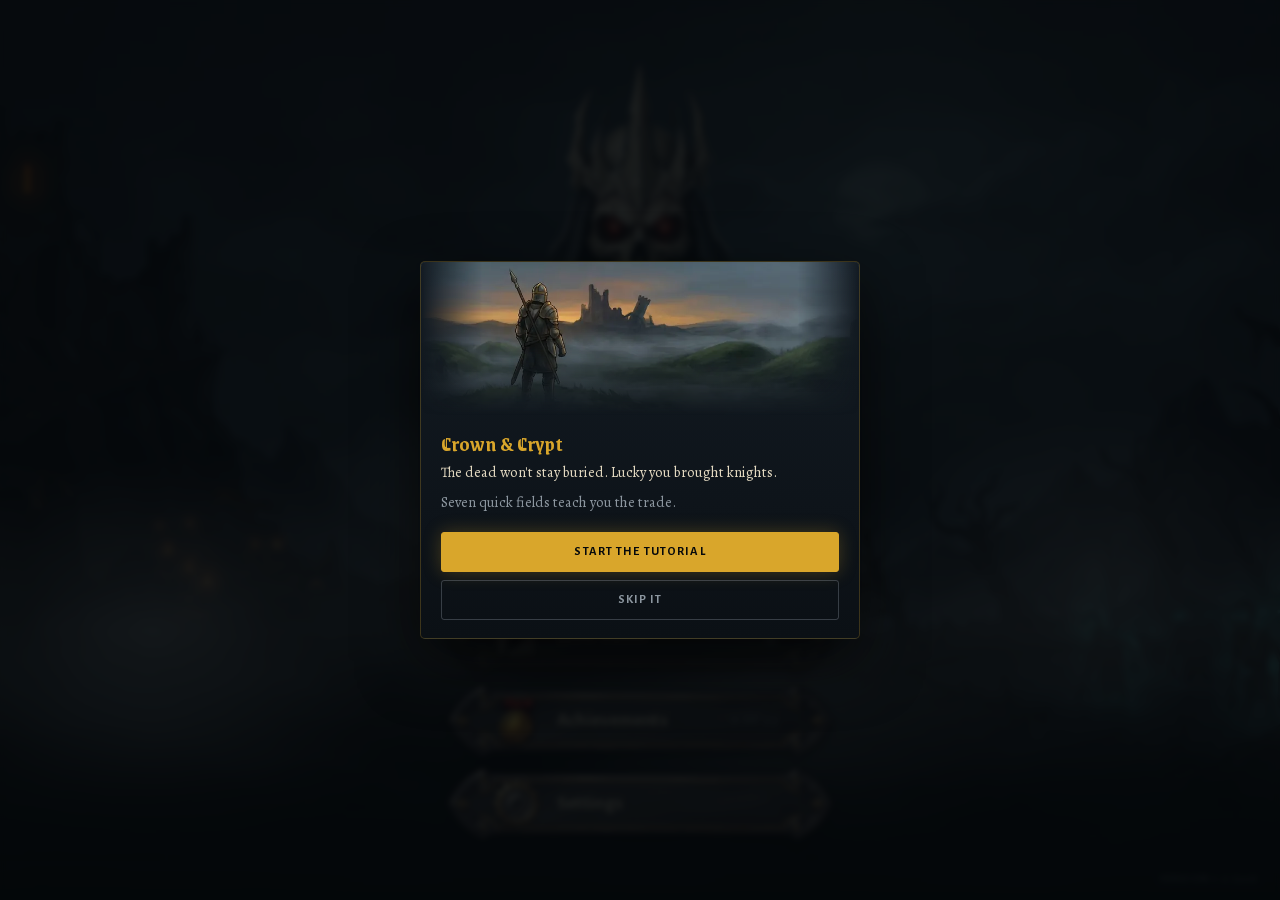
==== commit dfe2133c: "Teaser: Version 227 Co-Authored-By: Claude Opus 5.5 <noreply@anthropic.com>" ====
--- a/play/index.html
+++ b/play/index.html
@@ -1549,7 +1549,7 @@
     #screen-settings .srow.vol{padding-top:4px;padding-bottom:4px}
   }
 }
-.menu-side,.scr-side{display:none}
+.scr-side{display:none}
 /* the Tutorial and Achievements stand in front of one of the menu's
    figures: the Longbow behind the Tutorial (it stood behind Settings until
    Version 181), the Bone King behind Achievements (the owner's word), dimmed and faded at both ends; held wide, both
@@ -2059,16 +2059,6 @@
      either side of the crest (2026-09-29, the owner's ask, ART-LOG pass 29): only
      held wide, sized so they never reach the column of ways in, their feet
      in the mist that drifts in front of them */
-  /* three in a row, evenly: the menu in the middle and each figure in the
-     middle of the room beside it (--half is half the column of ways in, the
-     `.menu` width below), as tall as that room allows (the canvas is .56 as
-     wide as it is tall) with a margin either side */
-  #screen-menu{--half:calc(clamp(300px,24vw,370px) / 2)}
-  .menu-side{display:block;position:absolute;bottom:0;z-index:-1;pointer-events:none;width:auto;
-    height:min(88%, calc((50vw - var(--half) - 6vw) / .56));filter:brightness(.86);
-    -webkit-mask:linear-gradient(#000 78%,transparent 100%);mask:linear-gradient(#000 78%,transparent 100%)}
-  .menu-side.l{left:calc((50% - var(--half)) / 2);translate:-50% 0}
-  .menu-side.r{right:calc((50% - var(--half)) / 2);translate:50% 0}
   /* the keep and the tarn, faded as the website has it (brightness .62) */
   #screen-menu::before{background-position:center 30%;filter:brightness(.62) saturate(.9);
     -webkit-mask:linear-gradient(#000 70%,transparent 100%);mask:linear-gradient(#000 70%,transparent 100%)}
@@ -2077,19 +2067,17 @@
   #screen-menu .crest-art{width:clamp(150px,33vh,400px);margin-bottom:-1.5vh}
   #screen-menu .menu-skull{--sk:clamp(140px,30vh,340px)}
   #screen-menu .menu-title img{width:min(76vw,300px);margin-bottom:calc(min(76vw,300px) * -.15)}
-  #screen-menu .menu{margin-top:0;width:clamp(300px,24vw,370px);gap:9px}
-  /* the website's teaser (DEMO, no figures beside it, Version 224): the
-     buttons larger, the plate's ends kept to its shape (.714 of its
-     height), and the skull fainter over the site's painting */
-  .demo #screen-menu .menu{width:clamp(380px,30vw,470px);gap:11px}
-  .demo #screen-menu .entry{--eh:clamp(60px,8vh,72px);height:var(--eh);border-width:0 calc(var(--eh) * .714);
+  /* the website teaser's look in every copy since Version 227 (the owner's
+     word; it was the teaser's alone, DEMO, from 224): no figures beside it,
+     the buttons larger, the plate's ends kept to its shape (.714 of its
+     height), and the skull fainter over the painting */
+  #screen-menu .menu{margin-top:0;width:clamp(380px,30vw,470px);gap:11px}
+  #screen-menu .entry{--eh:clamp(60px,8vh,72px);height:var(--eh);border-width:0 calc(var(--eh) * .714);
     border-image-width:0 calc(var(--eh) * .714);grid-template-columns:calc(var(--eh) * .66) 1fr auto;gap:10px}
-  .demo #screen-menu .entry .e-ico{width:calc(var(--eh) * .66);height:calc(var(--eh) * .66)}
-  .demo #screen-menu .entry .e-t{font-size:19px}
-  .demo #screen-menu .entry .e-meta{font-size:12.5px}
-  .demo #screen-menu .menu-skull{opacity:.62}
-  #screen-menu .entry .e-t{font-size:17px}
-  #screen-menu .entry .e-meta{font-size:11.5px}
+  #screen-menu .entry .e-ico{width:calc(var(--eh) * .66);height:calc(var(--eh) * .66)}
+  #screen-menu .entry .e-t{font-size:19px}
+  #screen-menu .entry .e-meta{font-size:12.5px}
+  #screen-menu .menu-skull{opacity:.62}
   #screen-menu .menu-ver{position:absolute;right:22px;bottom:16px;margin:0;padding:0}
 }
 /* the screens behind the menu held wide: a wider page and larger type, the
@@ -2184,7 +2172,6 @@
 </svg>
 
 <main class="screen" id="screen-menu">
-  <img class="menu-side l" id="menu-side-l" alt="" aria-hidden="true"><img class="menu-side r" id="menu-side-r" alt="" aria-hidden="true">
   <div class="menu-paint" aria-hidden="true"><div class="pic"><i class="eye l"></i><i class="eye r"></i></div></div>
   <div class="menu-fog" aria-hidden="true"><i></i><i></i></div>
   <div class="menu-top">
@@ -2460,6 +2447,9 @@
       <div class="ed-f"><label for="ed-par">Par, for the third star</label>
         <div class="ed-inline"><select id="ed-par"><option value="0">none</option></select><button class="btn slim" id="ed-par-find">Find</button></div>
       </div>
+      <div class="ed-f"><label for="ed-fast">Second star, where no win keeps every knight</label>
+        <select id="ed-fast"><option value="0">every knight standing</option></select>
+      </div>
       <div class="ed-f"><label>Hints</label>
         <div class="ed-segs" data-for="ed-hints"><button data-v="0">From the march</button><button data-v="1">Free here</button></div>
         <select id="ed-hints" hidden><option value="0">From the march's three</option><option value="1">Free on this field</option></select>
@@ -2520,7 +2510,7 @@
          2026-09-30: "1, 2, 3" read as steps, and par was never explained) -->
     <div class="htp-stars">
       <div><b></b><span>Win the field</span></div>
-      <div><b></b><span>Every knight still standing</span></div>
+      <div><b></b><span>Every knight still standing, or on a few fields win by an earlier turn</span></div>
       <div><b></b><span>Win fast, or on a Hold field keep every town</span></div>
     </div>
     <p class="htp-win">Each star counts on its own. Fast means by the field's par turn: miss it and the win tells you the turn to beat.</p>
@@ -2539,7 +2529,7 @@
 /* the game's version, shown small at the foot of the menu: the release and,
    in brackets, the build, which is the published version's number and goes
    up by one with every publish (see CLAUDE.md, Publishing) */
-const VERSION = "1.0", BUILD = 226;
+const VERSION = "1.0", BUILD = 227;
 /* the browser teaser on the website (tools/build-release.js --demo): the
    tutorial and The First March, the rest of the road only in name, and the
    purchase sheet pointing at the full game instead of a store */
@@ -4304,6 +4294,9 @@
     let pick = null, pickScore = Infinity;
     for(const k of spots){
       const [x,y] = k.split(",").map(Number);
+      /* a priest never stands on a mark, its own or another's: it would
+         choke the rise it is there to bring (Version 227, the owner's word) */
+      if(kind==="rite" && (x!==ox || y!==oy) && s.markers.some(m => m.x===x && m.y===y)) continue;
       let sc;
       if(kind==="shield"){
         sc = shieldScore(s,u,x,y) + fieldAt(gf,x,y)*0.6 + waterRisk(s,u,x,y)*0.06
@@ -4748,6 +4741,12 @@
     if(s.hinted && !s.def.tut) return {n:1, hinted:true, all:false, third:false, thirdWhy:""};
     const standing = s.units.filter(u => u.side === "knight");
     const all = standing.length === s.roster.length;
+    /* where no win keeps every knight (the search's word, Version 227: The
+       Black Tarn, The Throne of Bone), the second star is a win by the
+       fewest turns found instead (def.fast); `all` stays what it says, for
+       the achievements that ask for it */
+    const second = s.def.fast ? s.turn <= s.def.fast : all;
+    const secondWhy = s.def.fast ? "won by turn " + s.def.fast : "every knight standing";
     let third, thirdWhy;
     if(s.def.win === "survive"){
       third = s.townMax > 0 ? s.town === s.townMax : standing.every(u => u.hp >= u.maxHp);
@@ -4756,7 +4755,7 @@
       third = !!s.def.par && s.turn <= s.def.par;
       thirdWhy = s.def.par ? "won by turn " + s.def.par : "";
     }
-    return {n:1 + (all ? 1 : 0) + (third ? 1 : 0), all, third, thirdWhy};
+    return {n:1 + (second ? 1 : 0) + (third ? 1 : 0), all, second, secondWhy, third, thirdWhy};
   }
 
   /* ---------- achievements (the owner's list, 2026-09-27) ----------
@@ -7914,10 +7913,10 @@
       if(won) for(let i = 0; i < got.n; i++) setTimeout(() => Sfx.play("star" + Math.min(3, i + 1)), 700 + i * 260);
       if(opened && Music.isOn()) setTimeout(() => Sfx.play("fanfare"), 200);   /* a fanfare is music */
     }
-    const why = won && got.hinted ? "Won with a hint, so one star." : won ? ["Won"].concat(got.all ? ["every knight standing"] : [])
+    const why = won && got.hinted ? "Won with a hint, so one star." : won ? ["Won"].concat(got.second ? [got.secondWhy] : [])
       .concat(got.third ? [got.thirdWhy] : []).join(", ") + "." +
       (!got.third && got.thirdWhy ? " Third star: " + got.thirdWhy + "." : "") +
-      (!got.all ? " Second star: every knight standing." : "") : "";
+      (!got.second ? " Second star: " + got.secondWhy + "." : "") : "";
     /* a painted banner behind the title, where there is one */
     const ban = BANNER_ART[won ? "won" : "lost"];
     elInfo.innerHTML = '<div><div class="who' + (ban ? ' ban ' + (won ? "won" : "lost") : '') + '" style="color:' +
@@ -9563,7 +9562,7 @@
   const fresh = () => ({
     numeral:"?", name:"", win:"clear", turns:0, biome:"hall",
     brief:"", map:blank(), ground:blank(), links:{}, tints:{}, looks:{}, knights:[], undead:[], schedule:{},
-    dead:"sharp", team:false, par:0, hints:0, music:"", winMusic:"", lossMusic:"", line:null, read:null
+    dead:"sharp", team:false, par:0, fast:0, hints:0, music:"", winMusic:"", lossMusic:"", line:null, read:null
   });
   /* a field drawn before there was a ground layer keeps its look: every ground
      character in the map becomes the ground under that tile */
@@ -9997,6 +9996,7 @@
     el("ed-dead").value = draft.dead || "sharp";
     el("ed-team").checked = !!draft.team;
     el("ed-par").value = String(draft.par || 0);
+    el("ed-fast").value = String(draft.fast || 0);
     el("ed-hints").value = draft.hints ? "1" : "0";
     /* every battle track in the file, the march's own first */
     const ms = el("ed-music");
@@ -10373,7 +10373,7 @@
       links:def.links || {},
       tints:def.tints || {},
       looks:def.looks || {},
-      dead:def.dead || "sharp", team:!!def.team, par:def.par || 0, hints:def.hints || 0,
+      dead:def.dead || "sharp", team:!!def.team, par:def.par || 0, fast:def.fast || 0, hints:def.hints || 0,
       music:def.music || "", winMusic:def.winMusic || "", lossMusic:def.lossMusic || "",
       reading:def.reading || 0, line:def.line || null, read:def.read || null,
       knights:def.knights.map(k => ({...k, type:E.unitType(k.type, "knight")})),
@@ -10491,11 +10491,13 @@
   el("ed-lay").onclick = layLook;
   el("ed-turns").onchange = e => { draft.turns = Number(e.target.value); touched(); refresh(); };
   for(let n = 2; n <= 16; n++) el("ed-par").insertAdjacentHTML("beforeend", '<option value="' + n + '">' + n + ' turns</option>');
+  for(let n = 2; n <= 16; n++) el("ed-fast").insertAdjacentHTML("beforeend", '<option value="' + n + '">won by turn ' + n + '</option>');
   /* anything that changes how the dead play changes the reading, so the bar
      is taken again */
   el("ed-dead").onchange = e => { draft.dead = e.target.value; touched(); refresh(); };
   el("ed-team").onchange = e => { draft.team = e.target.checked; touched(); refresh(); };
   el("ed-par").onchange = e => { draft.par = Number(e.target.value); touched(); };
+  el("ed-fast").onchange = e => { draft.fast = Number(e.target.value); touched(); };
   el("ed-hints").onchange = e => { draft.hints = Number(e.target.value); touched(); };
   el("ed-music").onchange = e => { draft.music = e.target.value; touched(); };
   el("ed-winmusic").onchange = e => { draft.winMusic = e.target.value; touched(); };
@@ -10922,7 +10924,7 @@
   /* what the field asks of the dead and of the player, set in the editor:
      how the dead think, whether they plan as one, whether they aim a turn
      ahead, the par for the third star, and hints of its own */
-  dead:l.dead || "sharp", team:!!l.team, par:l.par || 0, hints:l.hints || 0, tut:l.tut || undefined, music:l.music || "",
+  dead:l.dead || "sharp", team:!!l.team, par:l.par || 0, fast:l.fast || 0, hints:l.hints || 0, tut:l.tut || undefined, music:l.music || "",
   winMusic:l.winMusic || "", lossMusic:l.lossMusic || "",
   /* a winning line the editor's reading found, which the hints follow */
   line:l.line || null});
@@ -10940,7 +10942,7 @@
   "IV":{"biome":"barrow","brief":"Towns [hits 2] catch fire at the first hit and burn down at the second. Lose every town and you lose the field. The Catapult throws over anything, but its stone hurts towns too. The villagers would like a word.","dead":"sharp","ground":["h......","hh.....","hrhhnnn","chhhhhh","cchhhhh","c.hhhhh","cchhhhh"],"hints":0,"id":"lvmujz3plv9xnpx","knights":[{"type":"lancer","x":3,"y":4},{"type":"crossbow","x":2,"y":6},{"type":"catapult","x":4,"y":6}],"line":[[{"aim":"N","from":[3,4],"to":[3,1]},{"from":[2,6],"to":[2,5]},{"aim":[4,0],"from":[4,6],"to":[4,4]}],[{"aim":"E","from":[3,2],"to":[5,3]},{"aim":"N","from":[2,5],"to":[3,3]},{"aim":[3,1],"from":[4,4],"to":[3,4]}]],"links":{},"looks":{},"lossMusic":"loss4","map":[".......","..T.T..",".B...B.",".......",".......",".H...V.","......."],"music":"","name":"The Burning Towns","numeral":"IV","par":3,"read":{"band":"A stroll","bots":{"played":20,"raw":0.67,"stuck":0,"wins":20},"first":0,"found":true,"margin":85,"of":"1we8ewe","raw":0.6923076923076918,"score":1,"sharp":0.77,"turn":2,"width":1},"reading":1,"schedule":{},"team":false,"tints":{"0,3":"#433323","0,4":"#433323","0,5":"#433323","0,6":"#433323","2,0":"#433323","2,1":"#433b23","2,2":"#433323","3,1":"#433323","4,0":"#433323","4,1":"#433323","4,2":"#433323","5,1":"#433323","5,3":"#433323","6,2":"#433323","6,3":"#433323"},"turns":0,"tut":"IV","undead":[{"type":"ghoul","x":1,"y":0},{"type":"ghoul","x":5,"y":0},{"type":"bonearcher","x":3,"y":0}],"updatedAt":1790855630268,"win":"clear","winMusic":"win4"},
   "V":{"biome":"marsh","brief":"Walls [hits 3] stop arrows. Lava finishes anything shoved into it, like water. Your Trebuchet throws [dmg 2] over walls on the diagonal. Mind your step.","dead":"sharp","ground":["ccccccc","ccccccc","cc.c...",".c.ccc.",".ccccc.",".ccccc.","......."],"hints":0,"id":"lvmujz85lnue345","knights":[{"type":"lancer","x":3,"y":5},{"type":"crossbow","x":1,"y":5},{"type":"trebuchet","x":5,"y":5}],"line":[[{"aim":[1,1],"from":[5,5],"to":[4,4]},{"from":[3,5],"to":[3,5]},{"from":[1,5],"to":[1,5]}],[{"aim":[2,3],"from":[4,4],"to":[4,5]},{"aim":"E","from":[1,5],"to":[2,3]},{"aim":"N","from":[3,5],"to":[3,2]}]],"links":{},"looks":{},"lossMusic":"loss4","map":[".......",".......","SSS.SSS","S.L.L.S","S.....S","S.....S","SSSSSSS"],"music":"","name":"Stone and Fire","numeral":"V","par":3,"read":{"band":"A stroll","bots":{"played":20,"raw":0,"stuck":0,"wins":20},"first":0,"found":true,"margin":100,"of":"lw9t2w","raw":0,"score":0,"sharp":0,"turn":2,"width":1},"reading":0,"schedule":{},"team":false,"tints":{"0,2":"#3e3c38","0,3":"#3e3c38","0,4":"#3e3c38","0,5":"#3e3c38","0,6":"#3e3c38","1,2":"#3e3c38","1,3":"#3e3c38","1,4":"#3e3c38","1,5":"#3e3c38","1,6":"#3e3c38","2,2":"#3e3c38","2,3":"#3e3c38","2,4":"#3e3c38","2,5":"#3e3c38","2,6":"#3e3c38","3,5":"#3e3c38","3,6":"#3e3c38","4,2":"#3e3c38","4,3":"#3e3c38","4,4":"#3e3c38","4,5":"#3e3c38","4,6":"#3e3c38","5,2":"#3e3c38","5,3":"#3e3c38","5,4":"#3e3c38","5,5":"#3e3c38","5,6":"#3e3c38","6,2":"#3e3c38","6,3":"#3e3c38","6,4":"#3e3c38","6,5":"#3e3c38","6,6":"#3e3c38"},"turns":0,"tut":"V","undead":[{"type":"ghoul","x":3,"y":0},{"type":"bonearcher","x":1,"y":1},{"type":"slinger","x":5,"y":1}],"updatedAt":1790855626258,"win":"clear","winMusic":"win4"},
   "VI":{"biome":"hall","brief":"The Barrow Witch hexes a tile within [reach 3 dead] each turn. Start a turn on a hex and you walk [move 2]; end one on it and you lose your next turn. A Mantlet shields her from arrows. The lance can shove it aside. The Chaplain blesses a tile within [reach 2], breaking the hex and freeing whoever it holds. Witches hate that.","dead":"sharp","ground":["rr.r.rr","rreeerr","re...er","e.....e",".......",".......","......."],"hints":0,"id":"lvmujzdi5gdgw5d","knights":[{"type":"lancer","x":2,"y":5},{"type":"crossbow","x":4,"y":5},{"type":"chaplain","x":3,"y":6}],"line":[[{"aim":"N","from":[4,5],"to":[3,4]},{"from":[2,5],"to":[2,5]},{"from":[3,6],"to":[4,6]}],[{"aim":"E","from":[3,4],"to":[1,3]},{"aim":"N","from":[2,5],"to":[1,5]},{"from":[4,6],"to":[2,6]}],[{"aim":"S","from":[1,5],"to":[4,5]},{"aim":[1,3],"from":[2,6],"to":[2,5]},{"aim":"N","from":[1,3],"to":[3,2]}]],"links":{},"looks":{},"lossMusic":"loss4","map":["..G.G..",".......","P.....P",".......",".......","S.....S","S.....S"],"music":"","name":"The Hex","numeral":"VI","par":4,"read":{"band":"A stroll","bots":{"played":20,"raw":0.62,"stuck":0,"wins":20},"first":0,"found":true,"margin":100,"of":"1pym797","raw":0.46125000000000016,"score":0,"sharp":0,"turn":3,"width":1},"reading":0,"schedule":{},"team":false,"tints":{"0,0":"#382343","0,5":"#232b43","1,1":"#382343","1,6":"#232b43","2,5":"#233b43","3,0":"#382343","3,6":"#233b43","4,5":"#233b43","5,1":"#382343","5,6":"#232b43","6,0":"#382343","6,5":"#232b43"},"turns":0,"tut":"VI","undead":[{"type":"witch","x":3,"y":0},{"type":"mantlet","x":3,"y":1},{"type":"ghoul","x":1,"y":1},{"type":"ghoul","x":5,"y":1}],"updatedAt":1791002402537,"win":"clear","winMusic":"win4"},
-  "VII":{"biome":"hall","brief":"The Bone King [health 5 dead] cannot be shoved or dragged, and its cold hits all four sides at once for [dmg 2 dead]. Keep your knights apart, keep the towns standing, and cut it down. He wears the crown for a reason.","dead":"sharp","ground":["ccccccc","...c...","...c...","ccccccc","c..c..c","c.....c","......."],"hints":0,"id":"lvmujzm7jp3icol","knights":[{"type":"lancer","x":3,"y":5},{"type":"billhook","x":1,"y":5},{"type":"catapult","x":5,"y":5},{"type":"crossbow","x":3,"y":6}],"line":[[{"aim":[5,0],"from":[5,5],"to":[5,4]},{"aim":"N","from":[1,5],"to":[1,3]},{"aim":"N","from":[3,5],"to":[3,2]},{"from":[3,6],"to":[3,6]}],[{"aim":[3,1],"from":[5,4],"to":[3,4]},{"aim":"N","from":[1,3],"to":[0,3]},{"from":[3,6],"to":[3,6]},{"aim":"N","from":[3,3],"to":[3,2]}]],"links":{},"lossMusic":"loss2","map":[".......",".......","..L.L..",".......",".......",".......","H.....A"],"music":"","name":"The Bone King","numeral":"VII","par":3,"read":{"band":"A stroll","bots":{"played":20,"raw":0.5,"stuck":0,"wins":20},"first":0,"found":true,"margin":81,"of":"mdcay4","raw":0.6093750000000027,"score":1,"sharp":0.94,"turn":2,"width":1},"reading":1,"schedule":{},"team":false,"tints":{"0,0":"#232b43","0,3":"#232b43","0,4":"#232b43","0,5":"#232b43","0,6":"#233b43","1,0":"#232b43","1,3":"#232b43","2,0":"#232b43","2,2":"#232b43","2,3":"#232b43","3,0":"#232b43","3,1":"#3e3c38","3,2":"#232b43","3,3":"#232b43","3,4":"#232b43","4,0":"#232b43","4,2":"#232b43","4,3":"#232b43","5,0":"#232b43","5,3":"#232b43","6,0":"#232b43","6,3":"#232b43","6,4":"#232b43","6,5":"#232b43","6,6":"#233b43"},"turns":0,"tut":"VII","undead":[{"type":"boneking","x":3,"y":1},{"type":"bonearcher","x":1,"y":0},{"type":"priest","x":5,"y":0}],"updatedAt":1791224860630,"win":"clear","winMusic":"win4"}
+  "VII":{"biome":"hall","brief":"The Bone King [health 5 dead] cannot be shoved or dragged, and its cold hits all four sides at once for [dmg 2 dead]. Keep your knights apart, keep the towns standing, and cut it down. He wears the crown for a reason.","dead":"sharp","ground":["ccccccc","...c...","...c...","ccccccc","c..c..c","c.....c","......."],"hints":0,"id":"lvmujzm7jp3icol","knights":[{"type":"lancer","x":3,"y":5},{"type":"billhook","x":1,"y":5},{"type":"catapult","x":5,"y":5},{"type":"crossbow","x":3,"y":6}],"line":[[{"aim":[5,0],"from":[5,5],"to":[5,4]},{"aim":"N","from":[1,5],"to":[1,3]},{"aim":"N","from":[3,5],"to":[3,2]},{"from":[3,6],"to":[3,6]}],[{"aim":[3,1],"from":[5,4],"to":[3,4]},{"aim":"N","from":[1,3],"to":[0,3]},{"from":[3,6],"to":[3,6]},{"aim":"N","from":[3,3],"to":[3,2]}]],"links":{},"lossMusic":"loss2","map":[".......",".......","..L.L..",".......",".......",".......","H.....A"],"music":"","name":"The Bone King","numeral":"VII","par":3,"read":{"band":"A stroll","bots":{"played":20,"raw":0.5,"stuck":0,"wins":20},"first":0,"found":true,"margin":81,"of":"mdcay4","raw":0.6093750000000027,"score":1,"sharp":0.94,"turn":2,"width":1},"reading":1,"schedule":{},"team":false,"tints":{"0,0":"#232b43","0,3":"#232b43","0,4":"#232b43","0,5":"#232b43","0,6":"#233b43","1,0":"#232b43","1,3":"#232b43","2,0":"#232b43","2,2":"#232b43","2,3":"#232b43","3,0":"#232b43","3,1":"#3e3c38","3,2":"#232b43","3,3":"#232b43","3,4":"#232b43","4,0":"#232b43","4,2":"#232b43","4,3":"#232b43","5,0":"#232b43","5,3":"#232b43","6,0":"#232b43","6,3":"#232b43","6,4":"#232b43","6,5":"#232b43","6,6":"#233b43"},"turns":0,"tut":"VII","undead":[{"type":"boneking","x":3,"y":1},{"type":"bonearcher","x":1,"y":0},{"type":"priest","x":5,"y":0}],"updatedAt":1791227002939,"win":"clear","winMusic":"win4"}
 };
 const tutSaved = numeral => Levels.tutOf(numeral) || TUT_BAKED[numeral] || null;
 function missionDef(i){
@@ -11353,10 +11355,6 @@
     el("screen-run").style.setProperty("--map-tall", "url(" + MARCH_MAP.tall + ")");
     el("screen-run").style.setProperty("--map-wide", "url(" + MARCH_MAP.wide + ")");
     for(const m in MARCH_FIELD_MAPS) el("screen-run").style.setProperty("--fmap" + m, "url(" + MARCH_FIELD_MAPS[m].img + ")");
-    /* the website's teaser shows the menu without the two figures, over its
-       painting as the site has it (the owner, Version 223) */
-    if(DEMO){ document.documentElement.classList.add("demo"); document.querySelectorAll(".menu-side").forEach(i => i.remove()); }
-    else { el("menu-side-l").src = MENU_SIDES.l; el("menu-side-r").src = MENU_SIDES.r; }
     document.querySelectorAll(".scr-side").forEach(i => { i.src = MENU_SIDES[i.classList.contains("l") ? "l" : "r"]; });
     if(MENU_SKULL){
       const sk = el("menu-skull");
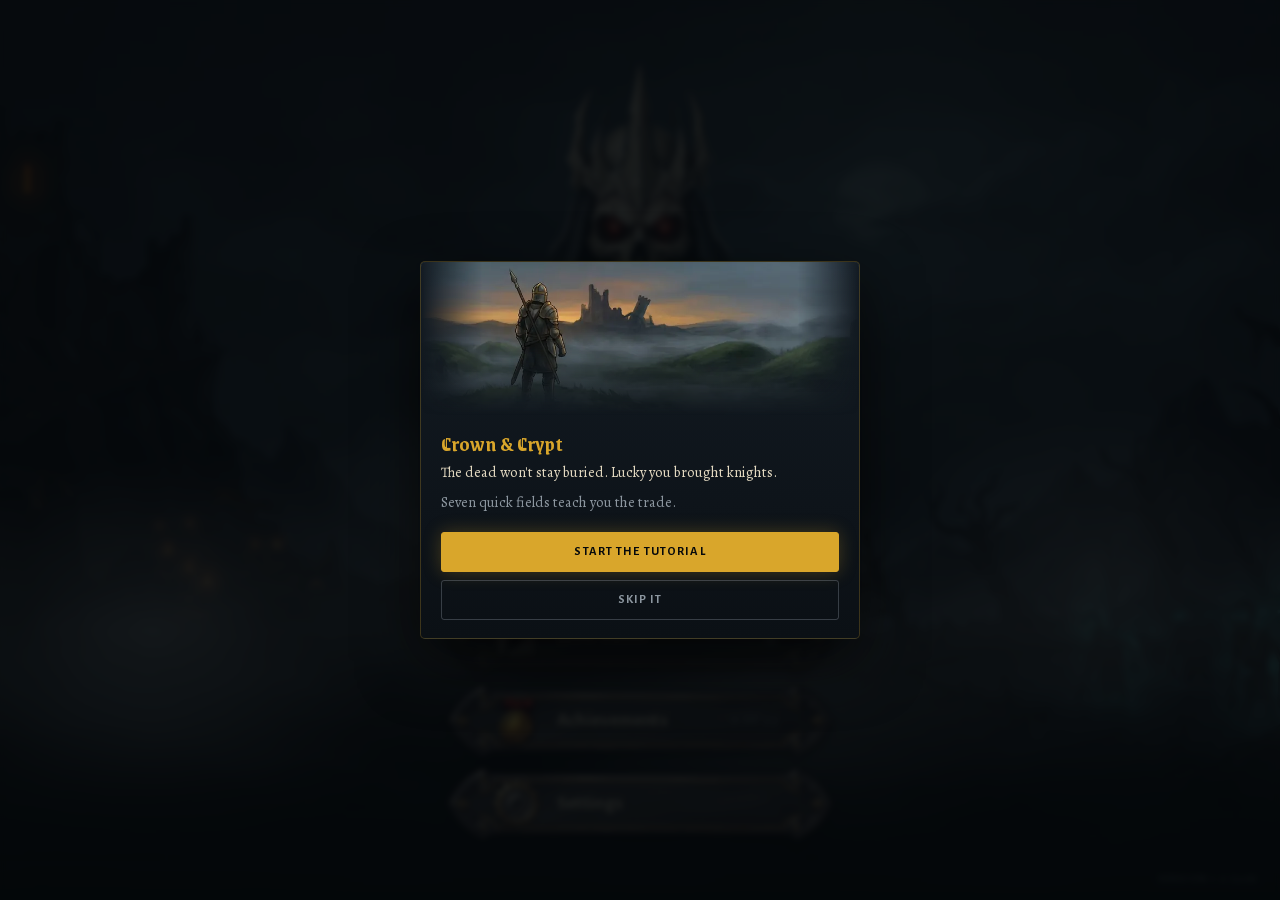
==== commit 0d625286: "Teaser: Version 228 Co-Authored-By: Claude Opus 5.5 <noreply@anthropic.com>" ====
--- a/play/index.html
+++ b/play/index.html
@@ -2510,7 +2510,7 @@
          2026-09-30: "1, 2, 3" read as steps, and par was never explained) -->
     <div class="htp-stars">
       <div><b></b><span>Win the field</span></div>
-      <div><b></b><span>Every knight still standing, or on a few fields win by an earlier turn</span></div>
+      <div><b></b><span>Every knight still standing, or on a few fields a win by an earlier turn or with one knight lost at most</span></div>
       <div><b></b><span>Win fast, or on a Hold field keep every town</span></div>
     </div>
     <p class="htp-win">Each star counts on its own. Fast means by the field's par turn: miss it and the win tells you the turn to beat.</p>
@@ -2529,7 +2529,7 @@
 /* the game's version, shown small at the foot of the menu: the release and,
    in brackets, the build, which is the published version's number and goes
    up by one with every publish (see CLAUDE.md, Publishing) */
-const VERSION = "1.0", BUILD = 227;
+const VERSION = "1.0", BUILD = 228;
 /* the browser teaser on the website (tools/build-release.js --demo): the
    tutorial and The First March, the rest of the road only in name, and the
    purchase sheet pointing at the full game instead of a store */
@@ -4743,10 +4743,14 @@
     const all = standing.length === s.roster.length;
     /* where no win keeps every knight (the search's word, Version 227: The
        Black Tarn, The Throne of Bone), the second star is a win by the
-       fewest turns found instead (def.fast); `all` stays what it says, for
-       the achievements that ask for it */
-    const second = s.def.fast ? s.turn <= s.def.fast : all;
-    const secondWhy = s.def.fast ? "won by turn " + s.def.fast : "every knight standing";
+       fewest turns found instead (def.fast); on the two Hold fields where
+       none does, no more than one knight lost (def.spare, Version 228);
+       `all` stays what it says, for the achievements that ask for it */
+    const second = s.def.fast ? s.turn <= s.def.fast
+      : s.def.spare ? standing.length >= s.roster.length - s.def.spare : all;
+    const secondWhy = s.def.fast ? "won by turn " + s.def.fast
+      : s.def.spare ? "no more than " + (s.def.spare === 1 ? "one knight" : s.def.spare + " knights") + " lost"
+      : "every knight standing";
     let third, thirdWhy;
     if(s.def.win === "survive"){
       third = s.townMax > 0 ? s.town === s.townMax : standing.every(u => u.hp >= u.maxHp);
@@ -4789,7 +4793,7 @@
     {id:"hex_broken", name:"The Hex Broken", desc:"Break a hex with the Chaplain's blessing on the road.", pts:20},
     {id:"hook_deep", name:"The Hook and the Deep", desc:"Drag one of the dead into water or lava with the Hookman on the road.", pts:30},
     {id:"kingslayer", name:"Kingslayer", desc:"Cut down a Bone King on the road.", pts:25},
-    {id:"throne", name:"The Throne Emptied", desc:"Win The Throne of Bone with every knight standing.", pts:50, hidden:true, field:"The Throne of Bone"},
+    {id:"throne", name:"The Throne Emptied", desc:"Win The Throne of Bone by turn 6.", pts:50, hidden:true, field:"The Throne of Bone"},
     {id:"abbey", name:"The Abbey Stands", desc:"Hold The Burning Abbey with every town whole.", pts:50, hidden:true, field:"The Burning Abbey"},
     {id:"black_tarn", name:"Deep Are the Tarns", desc:"Drown three of the dead in one fight on The Black Tarn.", pts:40, hidden:true, field:"The Black Tarn"},
     {id:"gatehouse", name:"The Last Gate Falls", desc:"Win The Gatehouse with all three stars.", pts:60, hidden:true, field:"The Gatehouse"}
@@ -4833,7 +4837,9 @@
     if(e.n === 3) got.push("three_stars");
     if(lastMarch && e.all) got.push("none_left");
     if(s.def.par && s.turn < s.def.par) got.push("swift");
-    if(onField(s, "throne") && e.all) got.push("throne");
+    /* by turn 6, its second star (Version 228, the owner's word): no win
+       there keeps every knight, which is what this asked until 227 */
+    if(onField(s, "throne") && s.turn <= 6) got.push("throne");
     if(onField(s, "abbey") && s.townMax > 0 && s.town === s.townMax) got.push("abbey");
     if(onField(s, "gatehouse") && e.n === 3) got.push("gatehouse");
     return got;
@@ -9562,7 +9568,7 @@
   const fresh = () => ({
     numeral:"?", name:"", win:"clear", turns:0, biome:"hall",
     brief:"", map:blank(), ground:blank(), links:{}, tints:{}, looks:{}, knights:[], undead:[], schedule:{},
-    dead:"sharp", team:false, par:0, fast:0, hints:0, music:"", winMusic:"", lossMusic:"", line:null, read:null
+    dead:"sharp", team:false, par:0, fast:0, spare:0, hints:0, music:"", winMusic:"", lossMusic:"", line:null, read:null
   });
   /* a field drawn before there was a ground layer keeps its look: every ground
      character in the map becomes the ground under that tile */
@@ -9996,7 +10002,7 @@
     el("ed-dead").value = draft.dead || "sharp";
     el("ed-team").checked = !!draft.team;
     el("ed-par").value = String(draft.par || 0);
-    el("ed-fast").value = String(draft.fast || 0);
+    el("ed-fast").value = draft.spare ? "spare" : String(draft.fast || 0);
     el("ed-hints").value = draft.hints ? "1" : "0";
     /* every battle track in the file, the march's own first */
     const ms = el("ed-music");
@@ -10373,7 +10379,7 @@
       links:def.links || {},
       tints:def.tints || {},
       looks:def.looks || {},
-      dead:def.dead || "sharp", team:!!def.team, par:def.par || 0, fast:def.fast || 0, hints:def.hints || 0,
+      dead:def.dead || "sharp", team:!!def.team, par:def.par || 0, fast:def.fast || 0, spare:def.spare || 0, hints:def.hints || 0,
       music:def.music || "", winMusic:def.winMusic || "", lossMusic:def.lossMusic || "",
       reading:def.reading || 0, line:def.line || null, read:def.read || null,
       knights:def.knights.map(k => ({...k, type:E.unitType(k.type, "knight")})),
@@ -10491,13 +10497,17 @@
   el("ed-lay").onclick = layLook;
   el("ed-turns").onchange = e => { draft.turns = Number(e.target.value); touched(); refresh(); };
   for(let n = 2; n <= 16; n++) el("ed-par").insertAdjacentHTML("beforeend", '<option value="' + n + '">' + n + ' turns</option>');
+  el("ed-fast").insertAdjacentHTML("beforeend", '<option value="spare">no more than one knight lost</option>');
   for(let n = 2; n <= 16; n++) el("ed-fast").insertAdjacentHTML("beforeend", '<option value="' + n + '">won by turn ' + n + '</option>');
   /* anything that changes how the dead play changes the reading, so the bar
      is taken again */
   el("ed-dead").onchange = e => { draft.dead = e.target.value; touched(); refresh(); };
   el("ed-team").onchange = e => { draft.team = e.target.checked; touched(); refresh(); };
   el("ed-par").onchange = e => { draft.par = Number(e.target.value); touched(); };
-  el("ed-fast").onchange = e => { draft.fast = Number(e.target.value); touched(); };
+  el("ed-fast").onchange = e => {
+    const v = e.target.value;
+    draft.spare = v === "spare" ? 1 : 0; draft.fast = v === "spare" ? 0 : Number(v); touched();
+  };
   el("ed-hints").onchange = e => { draft.hints = Number(e.target.value); touched(); };
   el("ed-music").onchange = e => { draft.music = e.target.value; touched(); };
   el("ed-winmusic").onchange = e => { draft.winMusic = e.target.value; touched(); };
@@ -10924,7 +10934,7 @@
   /* what the field asks of the dead and of the player, set in the editor:
      how the dead think, whether they plan as one, whether they aim a turn
      ahead, the par for the third star, and hints of its own */
-  dead:l.dead || "sharp", team:!!l.team, par:l.par || 0, fast:l.fast || 0, hints:l.hints || 0, tut:l.tut || undefined, music:l.music || "",
+  dead:l.dead || "sharp", team:!!l.team, par:l.par || 0, fast:l.fast || 0, spare:l.spare || 0, hints:l.hints || 0, tut:l.tut || undefined, music:l.music || "",
   winMusic:l.winMusic || "", lossMusic:l.lossMusic || "",
   /* a winning line the editor's reading found, which the hints follow */
   line:l.line || null});
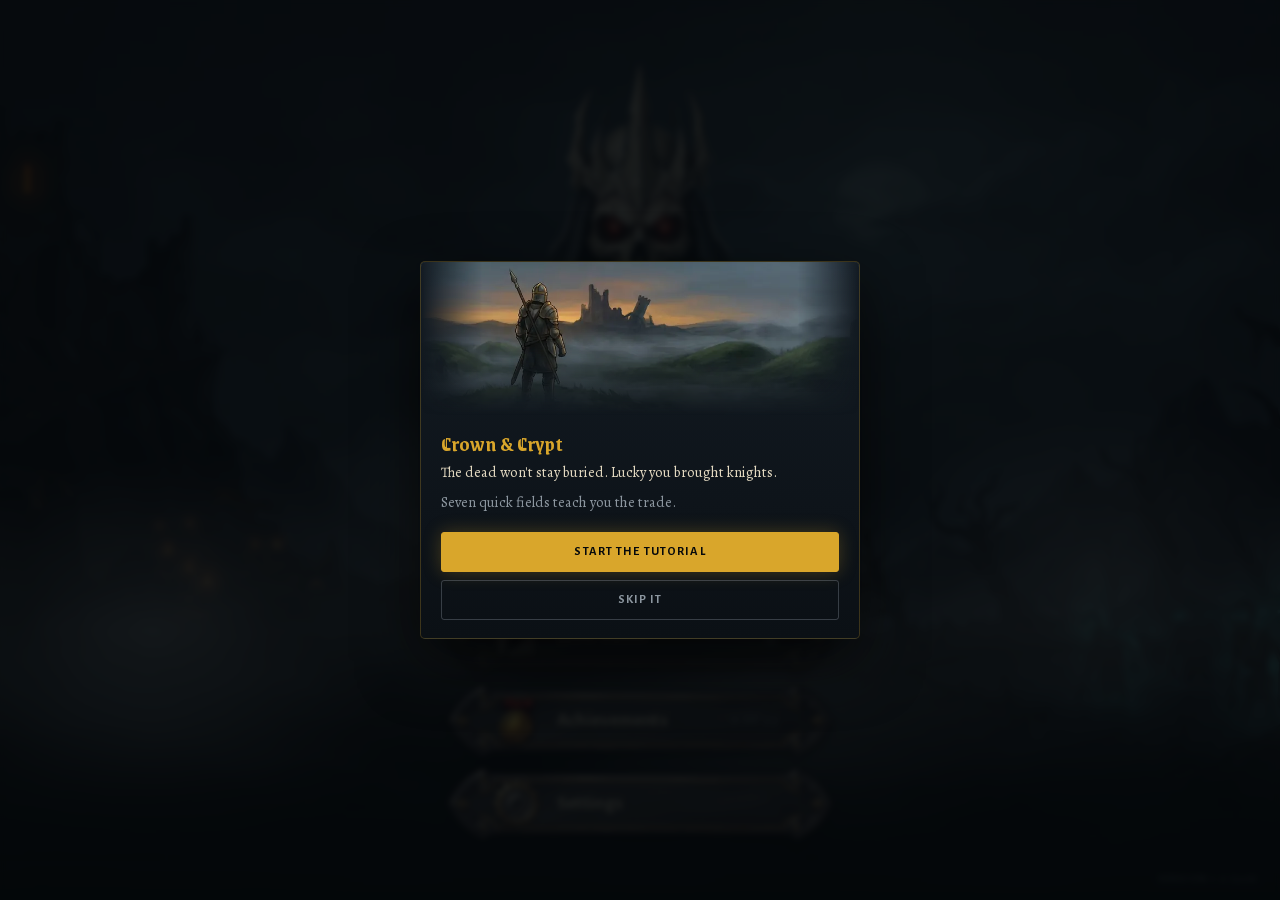
==== commit 36f60a14: "Teaser: Version 229 (the game screen's painted controls) Co-Authored-By: Claude Opus 5.5 <noreply@an" ====
--- a/play/index.html
+++ b/play/index.html
@@ -109,7 +109,7 @@
 .icon{width:38px;height:38px;display:grid;place-items:center;border-radius:4px;color:var(--bone-dim);
   flex:none;transition:color .15s,background .15s}
 .icon svg{width:21px;height:21px}
-.icon:hover{color:var(--bone);background:rgba(228,218,194,.07)}
+.icon:hover{color:var(--bone);background-color:rgba(228,218,194,.07)}
 .icon[hidden]{display:none}
 .icon.sound[data-on]{color:var(--gold)}
 
@@ -2141,6 +2141,69 @@
   #scrim .sheet .sheet-hd{width:calc(100% + 52px);margin:-24px -26px 14px}
   #scrim .sheet p,#scrim .sheet li{font-size:15.5px}
 }
+/* ---------- painted controls (pass 65, Version 229, the owner's picks) ----------
+   the tools are round iron buttons, each its painted icon on the frame
+   (both backgrounds, at the top, so ::before stays the hint's halo and
+   ::after the name); Undo turn the U-turn on one, beside End turn on its
+   crimson plate with the bell; the buttons a field offers on the menu's
+   iron plate, the one to press on the crimson; Back the gold arrow, Close
+   the iron X. The art is UI_ART, set as --ui-* at the start */
+.g-tools .icon{padding:52px 0 0;border:0;border-radius:0;
+  background:var(--ico,none) center 7px / 36px 36px no-repeat, var(--ui-round) center 0 / 50px 50px no-repeat}
+.g-tools .icon > svg{display:none}
+.g-tools .icon:hover{background-color:transparent;color:var(--bone);filter:brightness(1.15)}
+#btn-edit{--ico:var(--ui-edit)} #btn-hint{--ico:var(--ui-hint)} #btn-restart{--ico:var(--ui-restart)}
+#btn-rules{--ico:var(--ui-rules)} #btn-sound{--ico:var(--ui-sound)}
+/* muted: a red stroke across the horn */
+.g-tools .icon.sound:not([data-on]){background:
+  linear-gradient(135deg,transparent calc(50% - 2px),#c0392b calc(50% - 2px) calc(50% + 2px),transparent calc(50% + 2px)) center 10px / 30px 30px no-repeat,
+  var(--ico) center 7px / 36px 36px no-repeat, var(--ui-round) center 0 / 50px 50px no-repeat}
+.g-tools .hintbtn .hintn{right:auto;left:calc(50% + 13px);top:-3px}
+/* the opened field's halo: a ring round the frame, so the lamp stays in sight */
+.g-tools .hintbtn.open::before{top:-7px;width:64px;height:64px;margin-left:-32px;
+  background:radial-gradient(closest-side,rgba(240,190,70,0) 74%,rgba(240,190,70,.9) 82%,rgba(217,166,43,.35) 90%,rgba(217,166,43,0))}
+#btn-restart.armed{filter:drop-shadow(0 0 6px rgba(190,59,45,.9))}
+/* Undo turn (the turn put back as it began; Reset turn until Version 229) */
+.btn.reset{flex:0 0 62px;padding:0;border:0;background:none;gap:3px}
+.btn.reset svg{display:none}
+.btn.reset::before{content:"";width:46px;height:46px;background:var(--ui-undo) center / 34px 34px no-repeat, var(--ui-round) center / contain no-repeat}
+.btn.reset::after{content:"Undo turn";white-space:nowrap}
+.btn.reset:hover:not(:disabled){filter:brightness(1.15)}
+/* End turn: the crimson plate, its bell at the left end. Lit when it is the
+   thing to press (key), quieter when something else is */
+.btn.end,.btn.end.key{position:relative;min-width:170px;min-height:56px;padding:6px 4px 6px 26px;border-radius:0;
+  border-style:solid;border-width:0 40px;border-color:transparent;border-image:var(--ui-end) 0 150 fill / 0 40px stretch;
+  background:none;color:#f4e3bf;box-shadow:none;filter:saturate(.7) brightness(.82)}
+.btn.end.key{filter:drop-shadow(0 0 7px rgba(190,40,40,.45))}
+.btn.end::before{content:"";position:absolute;left:-10px;top:50%;width:30px;height:30px;translate:0 -50%;
+  background:var(--ui-bell) center / contain no-repeat}
+.btn.end:hover:not(:disabled),.btn.end.key:hover:not(:disabled){background:none;color:#fff;border-color:transparent}
+.btn.end.dead:disabled{opacity:1;color:#e9cfc9;background:none;border-color:transparent;box-shadow:none;filter:saturate(.35) brightness(.62)}
+/* what the bar offers (Strike, Cancel, Next field, Replay, The March) */
+.bar-btns .btn:not(.slim){min-height:52px;padding:6px 2px;border-radius:0;border-style:solid;border-width:0 24px;border-color:transparent;
+  border-image:var(--menu-plate) 0 172 fill / 0 24px stretch;background:none;color:var(--bone);box-shadow:none}
+.bar-btns .btn.key:not(.slim){border-image:var(--ui-end) 0 150 fill / 0 24px stretch;color:#f4e3bf;
+  filter:drop-shadow(0 0 6px rgba(190,40,40,.4))}
+.bar-btns .btn:not(.slim):hover:not(:disabled){background:none;border-color:transparent;color:#fff}
+/* Back: the game's own a round button with the gold arrow; the screens'
+   Back bar the iron plate with it beside its word */
+#btn-back{width:42px;height:42px;border-radius:0;background:var(--ui-back) center / 24px 24px no-repeat, var(--ui-round) center / contain no-repeat}
+#btn-back > svg{display:none}
+#btn-back:hover{background-color:transparent;filter:brightness(1.15)}
+.scr-head .back{border-style:solid;border-width:0 34px;border-color:transparent;border-image:var(--menu-plate) 0 172 fill / 0 34px stretch;
+  background:none;color:var(--bone);min-height:44px;padding:0 6px;gap:8px;border-radius:0}
+.scr-head .back > svg{display:none}
+.scr-head .back::before{content:"";width:22px;height:22px;flex:none;background:var(--ui-back) center / contain no-repeat}
+.scr-head .back:hover{background:none;color:#fff}
+@media not all and (min-aspect-ratio: 5/4) and (min-width: 900px) and (min-height: 500px){
+  .screen > .scr-head .back{max-width:300px;min-height:52px;padding:0 10px;font-size:14px;border:0 solid transparent;border-width:0 40px;
+    border-image:var(--menu-plate) 0 172 fill / 0 40px stretch;background:none}
+  .screen > .scr-head .back::before{width:26px;height:26px}
+}
+/* Close: the iron X on a round button */
+.sheet .sheet-x #btn-x{width:44px;height:44px;border:0;background:var(--ui-close) center / 24px 24px no-repeat, var(--ui-round) center / contain no-repeat}
+.sheet .sheet-x #btn-x > svg{display:none}
+.sheet .sheet-x #btn-x:hover{filter:brightness(1.15)}
 </style>
 
 <svg width="0" height="0" style="position:absolute" aria-hidden="true">
@@ -2347,7 +2410,7 @@
   </div>
 
   <div class="bar-act">
-    <button class="btn reset" id="btn-reset" aria-label="Reset this turn" hidden><svg viewBox="0 0 24 24" fill="none" aria-hidden="true"><path d="M5.4 13.2a6.8 6.8 0 1 0 1.9-6" stroke="currentColor" stroke-width="1.9" stroke-linecap="round"/><path d="M6.6 3.6v4h4" stroke="currentColor" stroke-width="1.9" stroke-linecap="round" stroke-linejoin="round"/></svg></button>
+    <button class="btn reset" id="btn-reset" aria-label="Undo this turn" hidden><svg viewBox="0 0 24 24" fill="none" aria-hidden="true"><path d="M5.4 13.2a6.8 6.8 0 1 0 1.9-6" stroke="currentColor" stroke-width="1.9" stroke-linecap="round"/><path d="M6.6 3.6v4h4" stroke="currentColor" stroke-width="1.9" stroke-linecap="round" stroke-linejoin="round"/></svg></button>
     <div class="bar-btns" id="btns"></div>
     <button class="btn end" id="btn-end">End turn</button>
   </div>
@@ -2529,7 +2592,7 @@
 /* the game's version, shown small at the foot of the menu: the release and,
    in brackets, the build, which is the published version's number and goes
    up by one with every publish (see CLAUDE.md, Publishing) */
-const VERSION = "1.0", BUILD = 228;
+const VERSION = "1.0", BUILD = 229;
 /* the browser teaser on the website (tools/build-release.js --demo): the
    tutorial and The First March, the rest of the road only in name, and the
    purchase sheet pointing at the full game instead of a store */
@@ -5134,6 +5197,23 @@
 /* the same text in words, where a picture cannot go */
 const unmarked = text => String(text || "").replace(MARK_RE, (_, k, n) => MARK_SAY[k] + " " + n);
 
+/* the game screen's own painted controls (pass 65, the owner's picks): a
+   round iron button for each tool, darkened inside its rim, their icons (the
+   lantern, the arrow round, the book, the horn; Undo turn's U-turn), End
+   turn's crimson plate and its bell, and Back's gold arrow and Close's iron
+   X. Set as CSS variables at the start (--ui-*) */
+const UI_ART = {
+  round:"../assets/img/UI_ART_round_1fa9.webp",
+  hint:"../assets/img/UI_ART_hint_9a93.webp",
+  restart:"../assets/img/UI_ART_restart_2f75.webp",
+  rules:"../assets/img/UI_ART_rules_2bca.webp",
+  sound:"../assets/img/UI_ART_sound_3cd9.webp",
+  undo:"../assets/img/UI_ART_undo_ea3f.webp",
+  bell:"../assets/img/UI_ART_bell_20f6.webp",
+  back:"../assets/img/UI_ART_back_9230.webp",
+  close:"../assets/img/UI_ART_close_cd70.webp",
+  end:"../assets/img/UI_ART_end_c0d1.webp"
+};
 const MENU_ICONS = {
   march:"../assets/img/MENU_ICONS_march_54b9.webp",
   tutorial:"../assets/img/MENU_ICONS_tutorial_e874.webp",
@@ -11362,6 +11442,8 @@
     if(MENU_ART) document.documentElement.style.setProperty("--menu-art", "url(" + MENU_ART + ")");
     document.documentElement.style.setProperty("--menu-paint", "url(" + MENU_PAINT + ")");
     document.documentElement.style.setProperty("--menu-plate", "url(" + MENU_PLATE + ")");
+    for(const k in UI_ART) document.documentElement.style.setProperty("--ui-" + k, "url(" + UI_ART[k] + ")");
+    document.documentElement.style.setProperty("--ui-edit", "url(" + MENU_ICONS.editor + ")");
     el("screen-run").style.setProperty("--map-tall", "url(" + MARCH_MAP.tall + ")");
     el("screen-run").style.setProperty("--map-wide", "url(" + MARCH_MAP.wide + ")");
     for(const m in MARCH_FIELD_MAPS) el("screen-run").style.setProperty("--fmap" + m, "url(" + MARCH_FIELD_MAPS[m].img + ")");
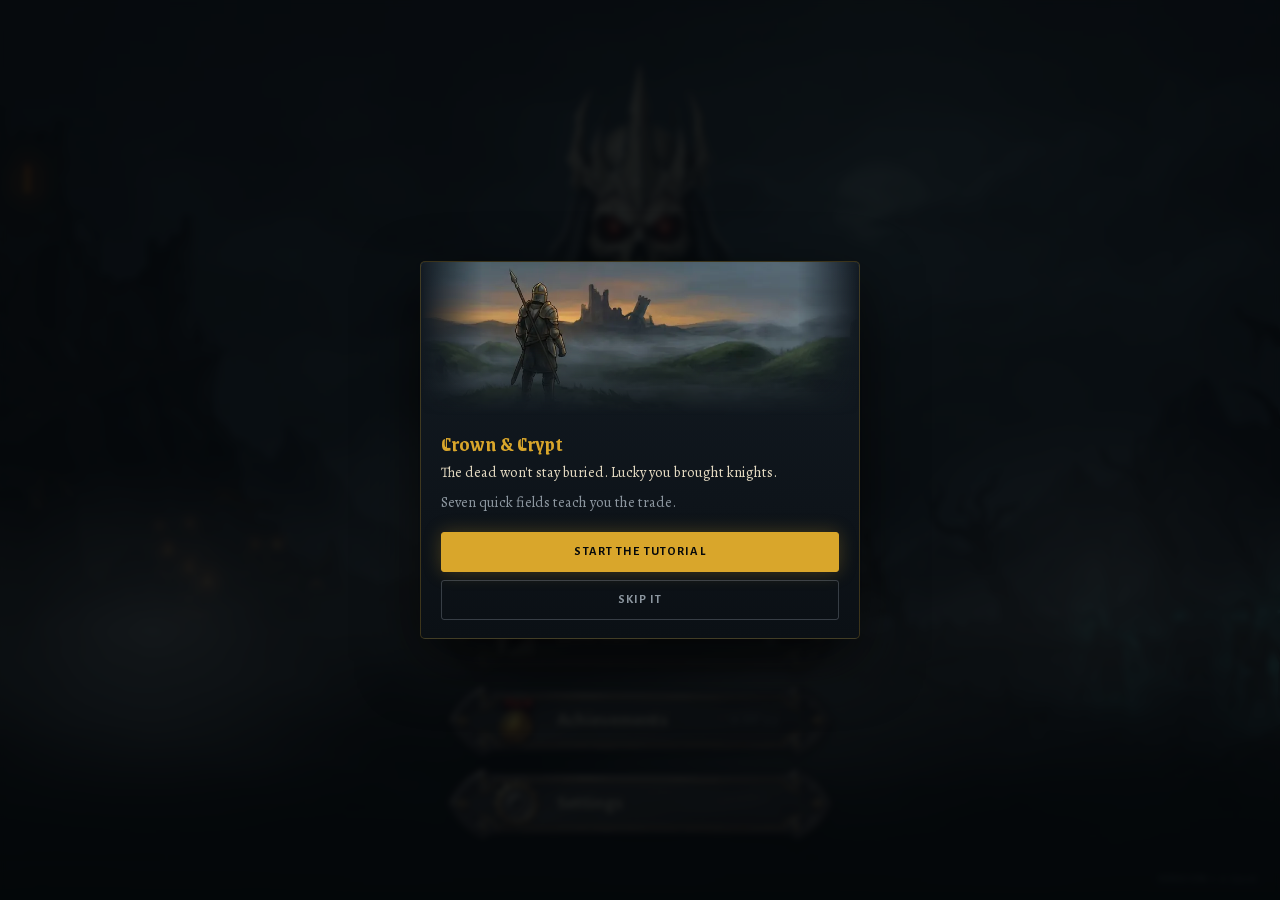
==== commit 8c23240d: "Teaser at Version 230 Co-Authored-By: Claude Opus 5.5 <noreply@anthropic.com>" ====
--- a/play/index.html
+++ b/play/index.html
@@ -2185,6 +2185,16 @@
 .bar-btns .btn.key:not(.slim){border-image:var(--ui-end) 0 150 fill / 0 24px stretch;color:#f4e3bf;
   filter:drop-shadow(0 0 6px rgba(190,40,40,.4))}
 .bar-btns .btn:not(.slim):hover:not(:disabled){background:none;border-color:transparent;color:#fff}
+/* while the bar offers something (Strike, Undo move, Cancel), End turn gives
+   up its width and all of them share the row: at 170 px it ran off the
+   phone's edge beside three others (Version 230) */
+@media not ((min-aspect-ratio: 5/4) and (min-width: 900px) and (min-height: 500px)){
+  .bar-act,.bar-act .bar-btns{gap:5px}
+  .bar-act .bar-btns{min-width:0}
+  .bar-btns .btn:not(.slim){flex:1 1 0;min-width:0;border-width:0 16px;padding-inline:0;font-size:11px;letter-spacing:.05em}
+  .bar-btns .btn.slim{flex:0 0 54px;min-width:0;padding:6px 4px;font-size:10.5px;white-space:normal;line-height:1.15}
+  .bar-btns:not(:empty) + .btn.end{min-width:0;flex:0 0 auto;border-width:0 22px;padding:6px 0 6px 20px;font-size:11px;letter-spacing:.04em}
+}
 /* Back: the game's own a round button with the gold arrow; the screens'
    Back bar the iron plate with it beside its word */
 #btn-back{width:42px;height:42px;border-radius:0;background:var(--ui-back) center / 24px 24px no-repeat, var(--ui-round) center / contain no-repeat}
@@ -2592,7 +2602,7 @@
 /* the game's version, shown small at the foot of the menu: the release and,
    in brackets, the build, which is the published version's number and goes
    up by one with every publish (see CLAUDE.md, Publishing) */
-const VERSION = "1.0", BUILD = 229;
+const VERSION = "1.0", BUILD = 230;
 /* the browser teaser on the website (tools/build-release.js --demo): the
    tutorial and The First March, the rest of the road only in name, and the
    purchase sheet pointing at the full game instead of a store */
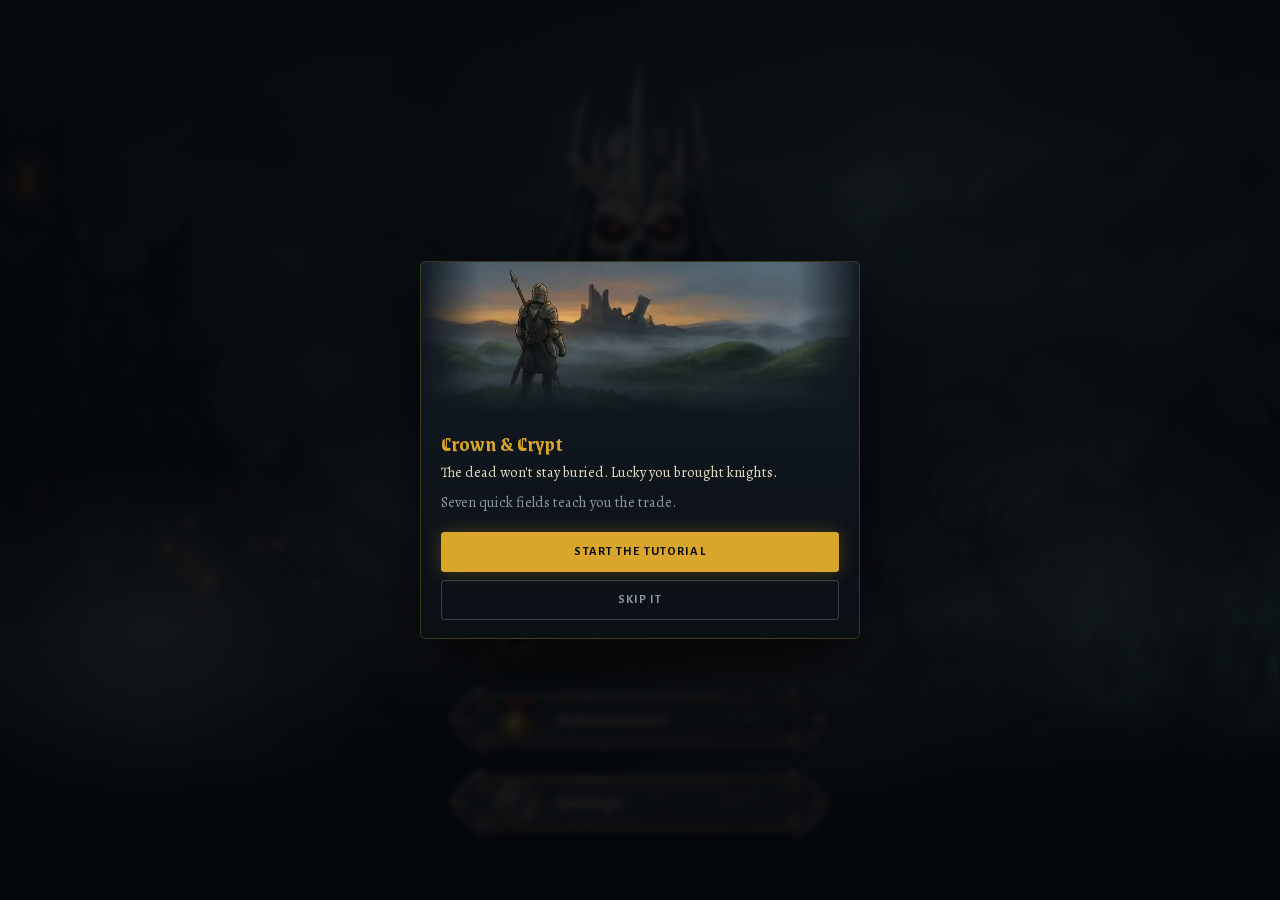
==== commit 8c067943: "Teaser at Version 231: the side figures fit beside the column, the Risen Ghoul in How to play, star " ====
--- a/play/index.html
+++ b/play/index.html
@@ -1154,6 +1154,11 @@
 /* a kind of unit met for the first time */
 .desc.newu{margin-top:5px}
 .desc.newu b{color:var(--gold);font-weight:600}
+.desc.starsln{margin-top:5px;font-size:12px;letter-spacing:.02em}
+/* the sheet's own way to forget: red, apart from Cancel */
+.sheet-btns .btn.danger{color:var(--madder-lit);border-color:rgba(190,59,45,.7)}
+.desc.starsln .st{color:var(--gold);margin-left:4px}
+.desc.starsln .st:first-child{margin-left:0}
 .bar-btns{display:flex;gap:7px}
 /* the turn ends from one button that never moves and never goes away, whatever
    else the bar is offering */
@@ -1632,7 +1637,10 @@
 @media (prefers-reduced-motion: reduce){ .menu-paint .pic,.menu-paint .eye{animation:none} }
 .crest-art[hidden],.board.crest[hidden]{display:none}
 /* the title lockup sits under the painted knight-and-crowned-skeleton crest */
-.menu-title{margin-top:0;line-height:0;position:relative;z-index:1}
+/* the title stands over the first button by its empty foot; it takes no
+   taps, or on a short phone (360 by 640) The March would not open
+   (Version 231, found on Android's emulator) */
+.menu-title{margin-top:0;line-height:0;position:relative;z-index:1;pointer-events:none}
 /* the crowned skull stands over the title, which covers its fading cloak; its
    eyes flare and dim once in four seconds, as in the owner's loop */
 .menu-skull{--sk:min(54vw,220px);position:relative;width:var(--sk);aspect-ratio:5/7;margin-bottom:calc(var(--sk) * -.5);pointer-events:none}
@@ -2128,12 +2136,16 @@
      Achievements, dimmed and behind them (the owner's word, Version 178);
      each is centred in the room beside the page, and the rows take a darker
      ground so they read over a figure that reaches under them */
+  /* the room beside the screen's 944 px column (472 a side), less 16 px:
+     the figure stands no wider than it, centred in it. Measured from 640 px
+     until Version 231, when the screens had long been wider and the figures
+     stood half off the window (the website, the owner's word) */
   .scr-side{display:block;position:fixed;bottom:0;z-index:-1;pointer-events:none;
-    height:min(86vh, calc((50vw - 320px) / .56));filter:brightness(.5) saturate(.85);
+    height:min(86vh, calc((50vw - 488px) / .56));filter:brightness(.5) saturate(.85);
     -webkit-mask:linear-gradient(#000 72%,transparent 100%);mask:linear-gradient(#000 72%,transparent 100%)}
-  .scr-side.l{left:calc(25vw - 260px);translate:-50% 0}
-  .scr-side.r{right:calc(25vw - 260px);translate:50% 0}
-  @media (max-width:1180px){ .scr-side{display:none} }
+  .scr-side.l{left:calc(25vw - 236px);translate:-50% 0}
+  .scr-side.r{right:calc(25vw - 236px);translate:50% 0}
+  @media (max-width:1375.98px){ .scr-side{display:none} }
 
   #screen-ach .arow .at{font-size:16px}
   #screen-ach .arow .ad{font-size:14px}
@@ -2163,6 +2175,10 @@
 .g-tools .hintbtn.open::before{top:-7px;width:64px;height:64px;margin-left:-32px;
   background:radial-gradient(closest-side,rgba(240,190,70,0) 74%,rgba(240,190,70,.9) 82%,rgba(217,166,43,.35) 90%,rgba(217,166,43,0))}
 #btn-restart.armed{filter:drop-shadow(0 0 6px rgba(190,59,45,.9))}
+/* a hint asked for once glows gold until the second tap spends it, as the
+   restart asked for once glows red (the check drawn in it was hidden by the
+   painted icon since Version 229) */
+#btn-hint.asking{filter:drop-shadow(0 0 6px rgba(240,190,70,.95)) drop-shadow(0 0 2px rgba(240,190,70,.8))}
 /* Undo turn (the turn put back as it began; Reset turn until Version 229) */
 .btn.reset{flex:0 0 62px;padding:0;border:0;background:none;gap:3px}
 .btn.reset svg{display:none}
@@ -2194,6 +2210,10 @@
   .bar-btns .btn:not(.slim){flex:1 1 0;min-width:0;border-width:0 16px;padding-inline:0;font-size:11px;letter-spacing:.05em}
   .bar-btns .btn.slim{flex:0 0 54px;min-width:0;padding:6px 4px;font-size:10.5px;white-space:normal;line-height:1.15}
   .bar-btns:not(:empty) + .btn.end{min-width:0;flex:0 0 auto;border-width:0 22px;padding:6px 0 6px 20px;font-size:11px;letter-spacing:.04em}
+  /* on a phone End turn stands at the left and Undo turn at the right (the
+     owner's word, Version 231); held wide they keep their places */
+  .bar-act .btn.end{order:-1}
+  .bar-act .btn.reset{order:1}
 }
 /* Back: the game's own a round button with the gold arrow; the screens'
    Back bar the iron plate with it beside its word */
@@ -2586,7 +2606,7 @@
       <div><b></b><span>Every knight still standing, or on a few fields a win by an earlier turn or with one knight lost at most</span></div>
       <div><b></b><span>Win fast, or on a Hold field keep every town</span></div>
     </div>
-    <p class="htp-win">Each star counts on its own. Fast means by the field's par turn: miss it and the win tells you the turn to beat.</p>
+    <p class="htp-win">Each star counts on its own. Fast means by the field's par turn. What each star asks stands under the goal while you play.</p>
     <p class="htp-win"><b>Hints</b> show you a winning turn, two for each march. Spend one on a field and its hints stay free, but a win with a hint earns only the first star. In the tutorial they are always free.</p>
 
   </div>
@@ -2602,7 +2622,7 @@
 /* the game's version, shown small at the foot of the menu: the release and,
    in brackets, the build, which is the published version's number and goes
    up by one with every publish (see CLAUDE.md, Publishing) */
-const VERSION = "1.0", BUILD = 230;
+const VERSION = "1.0", BUILD = 231;
 /* the browser teaser on the website (tools/build-release.js --demo): the
    tutorial and The First March, the rest of the road only in name, and the
    purchase sheet pointing at the full game instead of a store */
@@ -4821,18 +4841,22 @@
        `all` stays what it says, for the achievements that ask for it */
     const second = s.def.fast ? s.turn <= s.def.fast
       : s.def.spare ? standing.length >= s.roster.length - s.def.spare : all;
+    const {secondWhy, thirdWhy} = starsWhy(s);
+    const third = s.def.win === "survive"
+      ? (s.townMax > 0 ? s.town === s.townMax : standing.every(u => u.hp >= u.maxHp))
+      : !!s.def.par && s.turn <= s.def.par;
+    return {n:1 + (second ? 1 : 0) + (third ? 1 : 0), all, second, secondWhy, third, thirdWhy};
+  }
+  /* what the second and third stars ask, in words: said when a field is won,
+     and under the goal while the field is played (a tester's word,
+     2026-10-05: the targets were found out only at the end) */
+  function starsWhy(s){
     const secondWhy = s.def.fast ? "won by turn " + s.def.fast
       : s.def.spare ? "no more than " + (s.def.spare === 1 ? "one knight" : s.def.spare + " knights") + " lost"
       : "every knight standing";
-    let third, thirdWhy;
-    if(s.def.win === "survive"){
-      third = s.townMax > 0 ? s.town === s.townMax : standing.every(u => u.hp >= u.maxHp);
-      thirdWhy = s.townMax > 0 ? "every town still whole" : "every knight unhurt";
-    } else {
-      third = !!s.def.par && s.turn <= s.def.par;
-      thirdWhy = s.def.par ? "won by turn " + s.def.par : "";
-    }
-    return {n:1 + (second ? 1 : 0) + (third ? 1 : 0), all, second, secondWhy, third, thirdWhy};
+    const thirdWhy = s.def.win === "survive" ? (s.townMax > 0 ? "every town still whole" : "every knight unhurt")
+      : s.def.par ? "won by turn " + s.def.par : "";
+    return {secondWhy, thirdWhy};
   }
 
   /* ---------- achievements (the owner's list, 2026-09-27) ----------
@@ -4964,7 +4988,7 @@
     return /^(127\.0\.0\.1|localhost|\[::1\]|10\.\d+\.\d+\.\d+|192\.168\.\d+\.\d+|172\.(1[6-9]|2\d|3[01])\.\d+\.\d+)$/.test(o.host || "");
   }
 
-  return {W, H, DIRS, TYPES, MISSIONS, MARCH, MARCHES, GRAVES, graveKind, GATE_HITS, WALL_HITS, passable,
+  return {W, H, DIRS, TYPES, MISSIONS, MARCH, MARCHES, GRAVES, graveKind, GATE_HITS, WALL_HITS, RISEN_HP, starsWhy, passable,
     FULL_ROAD, marchGates, roadFree,
     ACHIEVEMENTS, achBlow, achBefore, achMove, achWin, achProgress,
     createMission, reachable, moveUnit, computeHits, legalTargets, performAttack, forecast,
@@ -8032,7 +8056,6 @@
         elBtns.appendChild(btn("The March", () => App.show("run")));
       } else if(won){
         elBtns.appendChild(btn("The March", () => App.show("run"), "key"));
-        elBtns.appendChild(btn("Replay", () => start()));
       } else {
         elBtns.appendChild(btn("Try again", () => start(), "key"));
         elBtns.appendChild(btn("The March", () => App.show("run")));
@@ -8041,9 +8064,10 @@
     }
     if(tut && won && more){
       elBtns.appendChild(btn("Next field", () => start(missionIdx + 1), "key"));
-      elBtns.appendChild(btn("Replay", () => start(missionIdx)));
+    } else if(tut && won){
+      elBtns.appendChild(btn("Tutorial", () => App.show("tutorial"), "key"));
     } else if(tut){
-      elBtns.appendChild(btn(won ? "Replay" : "Try again", () => start(missionIdx), "key"));
+      elBtns.appendChild(btn("Try again", () => start(missionIdx), "key"));
       elBtns.appendChild(btn("Tutorial", () => App.show("tutorial")));
     } else {
       elBtns.appendChild(btn("Try again", () => start(), "key"));
@@ -8148,10 +8172,18 @@
        the one way to lose that the goal does not say */
     const how = brief || (ctx.kind === "run" ? (S.townMax > 0 ? "Lose every town and you lose the field." : "") : goalHow());
     elInfo.innerHTML = '<div><div class="who goal">' + goalLine() + '</div>' +
-      (how ? '<div class="desc">' + marked(how) + '</div>' : '') +
+      (how ? '<div class="desc">' + marked(how) + '</div>' : '') + starsLine() +
       Met.fresh(S, brief).map(t => '<div class="desc newu"><b>New: ' + T[t].name + '.</b> ' + marked(T[t].note) + '</div>').join("") +
       '</div>';
   }
+}
+/* the stars a field gives, under its goal while nothing is in hand. Not on a
+   field of the player's own or under test, which bank none */
+function starsLine(){
+  if(ctx.kind !== "run" && ctx.kind !== "tutorial") return "";
+  if(S.hinted && !S.def.tut) return '<div class="desc starsln"><span class="st">&#9733;</span> A hint was used: a win here earns one star.</div>';
+  const w = E.starsWhy(S), say = ["win"].concat(w.secondWhy, w.thirdWhy || []);
+  return '<div class="desc starsln">' + say.map(t => '<span class="st">&#9733;</span> ' + t).join(" ") + '</div>';
 }
 
 function render(){ renderTiles(); renderMarks(); renderUnits(); renderHud(); renderBar(); mirrorFace(); renderHintBtn(); mouseWords(elInfo);
@@ -8658,12 +8690,16 @@
     box.appendChild(row);
   }
 }
+/* the risen ghoul is a Ghoul with its own painting and less health, so it
+   has a card of its own here though TYPES knows it only as a Ghoul */
+const RISEN_CARD = {name:"Risen Ghoul", note:"Climbs out of a Grave Priest's mark. A Ghoul in all but its health."};
 function fillRoster(id, keys){
   const box = document.getElementById(id);
   box.innerHTML = keys.map(k => {
-    const t = T[k];
+    const risen = k === "risen", type = risen ? "ghoul" : k;
+    const t = risen ? Object.assign({}, T.ghoul, RISEN_CARD, {hp:E.RISEN_HP}) : T[k];
     return '<div class="rost"><div class="face ' + t.side + '">' + unitGlyph(k) + '</div>' +
-      '<div><div class="t">' + t.name + '  <span>' + marked("[health " + t.hp + (t.side === "knight" ? "]" : " dead]")) + "</span>" + statRow({type:k, side:t.side}) + '</div>' +
+      '<div><div class="t">' + t.name + '  <span>' + marked("[health " + t.hp + (t.side === "knight" ? "]" : " dead]")) + "</span>" + statRow({type, side:t.side}) + '</div>' +
       '<div class="d">' + marked(t.note) + '</div></div></div>';
   }).join("");
 }
@@ -8677,7 +8713,7 @@
     m.innerHTML = marked(m.dataset.mk);
   }
   fillRoster("roster-k", ["lancer","longbow","crossbow","billhook","chaplain","catapult","trebuchet"]);
-  fillRoster("roster-u", ["ghoul","bonearcher","mantlet","slinger","priest","witch","boneking"]);
+  fillRoster("roster-u", ["ghoul","bonearcher","mantlet","slinger","priest","risen","witch","boneking"]);
   fillGround();
 };
 fillRosters();
@@ -11304,16 +11340,18 @@
     all.forEach((m, i) => {
       const done = m.fields.length > 0 && m.won === m.fields.length;
       const row = document.createElement("button");
-      /* a march not bought yet: its lock carries the price, and a tap offers it */
-      const buy = !m.paid;
+      /* a march not bought yet: a tap offers the full road. One purchase opens
+         every march still to buy, so only the first of them carries the price,
+         saying so, or two locks with a price each read as two to pay */
+      const buy = !m.paid, priced = buy && all.findIndex(o => !o.paid) === i;
       row.className = "msec s" + i + (m.open && !done && m.fields.length ? " on" : "") + (m.open ? " open" : " locked") + (buy ? " buy" : "");
       if(!(m.open && m.fields.length || buy)){ row.disabled = true; row.setAttribute("aria-label", m.name + ", locked"); }
       row.innerHTML = '<span class="mplate"><span class="mt"></span><span class="msub"></span><span class="md"></span>' +
         (m.fields.length ? '<span class="mpips">' + m.fields.map(f => '<i' + (March.isWon(f.key) ? ' class="won"' : '') + '></i>').join("") + '</span>' : '') +
         '</span>' +
         (done ? '<span class="cleared">Won</span>' : m.open ? "" : '<span class="lockp"><span class="lock">' + LOCK + '</span>' +
-          (buy && Unlock.price() ? '<span class="price"></span>' : '') + '</span>');
-      if(row.querySelector(".price")) row.querySelector(".price").textContent = Unlock.price();
+          (priced && Unlock.price() ? '<span class="price"></span>' : '') + '</span>');
+      if(row.querySelector(".price")) row.querySelector(".price").textContent = Unlock.price() + (all.filter(o => !o.paid).length > 1 ? " for both" : "");
       row.querySelector(".mt").textContent = m.name;
       row.querySelector(".msub").textContent = MARCH_SUBS[i] || "";
       row.querySelector(".md").textContent = buy && m.earned ? "Ready when you are"
@@ -11600,18 +11638,16 @@
       toggle("Fullscreen", "", () => full, v => { full = v; window.crownDesktop.fullscreen(v); });
     }
 
-    /* two taps to forget, the second within a moment of the first */
-    const forget = (title, note, what, into) => {
+    /* Forget asks first, in a sheet that says what goes (a tester's word,
+       2026-10-05: the inline Sure? read as too easy to pass by) */
+    const forget = (title, note, gone, what, into) => {
       const d = row(title, note, "danger", into);
-      let sure = false;
       const b = btn("Forget", () => {
-        if(!sure){ sure = true; b.textContent = "Sure?"; b.classList.add("armed");
-          setTimeout(() => { if(sure){ sure = false; b.textContent = "Forget"; b.classList.remove("armed"); } }, 2600); return; }
-        sure = false;
-        what();
-        b.textContent = "Forgotten";
-        b.classList.remove("armed");
-        b.disabled = true;
+        popSheet(title, '<h2>' + title + '?</h2><p>' + gone() + '</p>', [["Cancel", null], ["Forget", () => {
+          what();
+          b.textContent = "Forgotten";
+          b.disabled = true;
+        }, "danger"]]);
       }, "danger");
       d.appendChild(b);
     };
@@ -11625,8 +11661,13 @@
     const pair = document.createElement("div");
     pair.className = "spair";
     box.appendChild(pair);
-    forget("Forget the tutorial", "Its seven fields start over.", () => { Progress.forget(); Met.forget(); }, pair);
-    forget("Forget the march", "Locks the road again and clears its stars and hints.", () => { March.forget(); Stars.forget(); Hints.forget(); }, pair);
+    forget("Forget the tutorial", "Its seven fields start over.",
+      () => "Your wins on the tutorial's seven fields go, and it starts over from the first. This cannot be undone.",
+      () => { Progress.forget(); Met.forget(); }, pair);
+    forget("Forget the march", "Locks the road again and clears its stars and hints.",
+      () => "Your wins, stars and hints on the road go, and it locks again from its first field." +
+        (Unlock.owned() ? " The full road stays bought." : "") + " This cannot be undone.",
+      () => { March.forget(); Stars.forget(); Hints.forget(); }, pair);
     /* Apple asks for the privacy policy inside the app (5.1.1(i)): the site's
        support and privacy pages, never its home (it names the paid road) */
     const help = document.createElement("div");
@@ -11846,6 +11887,26 @@
     if(ctx.kind === "test") Editor.open();
     else show(ctx.kind === "tutorial" ? "tutorial" : ctx.kind === "run" ? "run" : "levels");
   };
+  /* the phone's own Back (Android's button and gesture, through
+     MainActivity): it does what the screen's Back does, one step at a time,
+     a sheet or How to play first. Only on the menu does it hand back false,
+     and the app goes to the background (a tester's word, 2026-10-05: one
+     Back from a field closed the app) */
+  window.crownBack = () => {
+    const sheet = [...document.querySelectorAll(".scrim:not(#scrim)")].pop();
+    if(sheet){ sheet.remove(); return true; }
+    const rules = el("scrim");
+    if(!rules.hidden){ rules.hidden = true; return true; }
+    if(el("editor").hasAttribute("data-open")){ el("ed-close").click(); return true; }
+    if(current === "menu") return false;
+    if(current === "game"){
+      if(mode !== "idle" || sel != null){ mode = "idle"; pending = null; hold(null); render(); return true; }
+      el("btn-back").click(); return true;
+    }
+    const back = el("screen-" + current).querySelector(".back");
+    if(back) back.click(); else show("menu");
+    return true;
+  };
   el("btn-edit").onclick = () => Editor.open();
   el("lv-new").onclick = () => Editor.open(null);
   el("ico-tutorial").innerHTML = TUT_ICON;
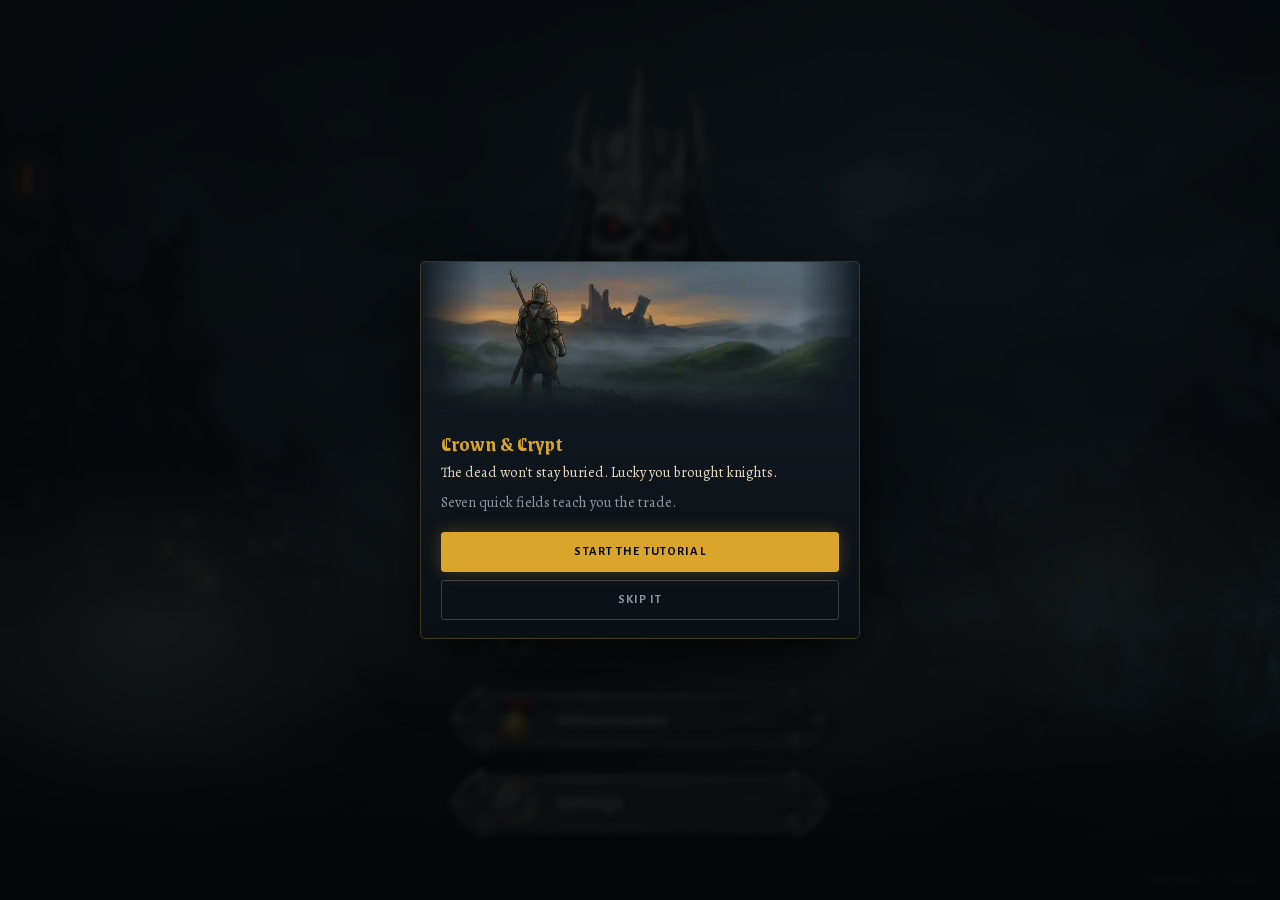
==== commit 5738cfb5: "Teaser at Version 233: the March map shows only the lock, no price Co-Authored-By: Claude Opus 5.5 <" ====
--- a/play/index.html
+++ b/play/index.html
@@ -2622,7 +2622,7 @@
 /* the game's version, shown small at the foot of the menu: the release and,
    in brackets, the build, which is the published version's number and goes
    up by one with every publish (see CLAUDE.md, Publishing) */
-const VERSION = "1.0", BUILD = 231;
+const VERSION = "1.0.1", BUILD = 233;
 /* the browser teaser on the website (tools/build-release.js --demo): the
    tutorial and The First March, the rest of the road only in name, and the
    purchase sheet pointing at the full game instead of a store */
@@ -2888,8 +2888,8 @@
     {march:2, level:"The Witchwood", field:{name:"The Witchwood", win:"clear", turns:0, biome:"heath", brief:"", map:[".......", ".......", ".......", ".......", ".......", ".......", "......."], ground:[".......", ".......", ".......", ".......", ".......", ".......", "......."], knights:[], undead:[], schedule:{}}},
     {march:2, level:"The Charnel Ford", field:{name:"The Charnel Ford", win:"clear", turns:0, biome:"marsh", brief:"", map:[".......", ".......", ".......", ".......", ".......", ".......", "......."], ground:[".......", ".......", ".......", ".......", ".......", ".......", "......."], knights:[], undead:[], schedule:{}}},
     {march:2, level:"The Unquiet Hall", field:{name:"The Unquiet Hall", win:"clear", turns:0, biome:"hall", brief:"", map:[".......", ".......", ".......", ".......", ".......", ".......", "......."], ground:[".......", ".......", ".......", ".......", ".......", ".......", "......."], knights:[], undead:[], schedule:{}}},
+    {march:3, level:"The Black Tarn", field:{name:"The Black Tarn", win:"clear", turns:0, biome:"marsh", brief:"", map:[".......", ".......", ".......", ".......", ".......", ".......", "......."], ground:[".......", ".......", ".......", ".......", ".......", ".......", "......."], knights:[], undead:[], schedule:{}}},
     {march:3, level:"The Throne of Bone", field:{name:"The Throne of Bone", win:"clear", turns:0, biome:"barrow", brief:"", map:[".......", ".......", ".......", ".......", ".......", ".......", "......."], ground:[".......", ".......", ".......", ".......", ".......", ".......", "......."], knights:[], undead:[], schedule:{}}},
-    {march:3, level:"The Black Tarn", field:{name:"The Black Tarn", win:"clear", turns:0, biome:"marsh", brief:"", map:[".......", ".......", ".......", ".......", ".......", ".......", "......."], ground:[".......", ".......", ".......", ".......", ".......", ".......", "......."], knights:[], undead:[], schedule:{}}},
     {march:3, level:"Hold the Abbey", field:{name:"Hold the Abbey", win:"clear", turns:0, biome:"marsh", brief:"", map:[".......", ".......", ".......", ".......", ".......", ".......", "......."], ground:[".......", ".......", ".......", ".......", ".......", ".......", "......."], knights:[], undead:[], schedule:{}}},
     {march:3, level:"The Sunken Keep", field:{name:"The Sunken Keep", win:"clear", turns:0, biome:"hall", brief:"", map:[".......", ".......", ".......", ".......", ".......", ".......", "......."], ground:[".......", ".......", ".......", ".......", ".......", ".......", "......."], knights:[], undead:[], schedule:{}}},
     {march:3, level:"The Burning Abbey", field:{name:"The Burning Abbey", win:"clear", turns:0, biome:"hall", brief:"", map:[".......", ".......", ".......", ".......", ".......", ".......", "......."], ground:[".......", ".......", ".......", ".......", ".......", ".......", "......."], knights:[], undead:[], schedule:{}}},
@@ -11340,18 +11340,16 @@
     all.forEach((m, i) => {
       const done = m.fields.length > 0 && m.won === m.fields.length;
       const row = document.createElement("button");
-      /* a march not bought yet: a tap offers the full road. One purchase opens
-         every march still to buy, so only the first of them carries the price,
-         saying so, or two locks with a price each read as two to pay */
-      const buy = !m.paid, priced = buy && all.findIndex(o => !o.paid) === i;
+      /* a march not bought yet: a tap offers the full road, and the sheet
+         names the price. The map shows only the lock (a price beside it sat
+         on the plate's words on the phone, Version 233) */
+      const buy = !m.paid;
       row.className = "msec s" + i + (m.open && !done && m.fields.length ? " on" : "") + (m.open ? " open" : " locked") + (buy ? " buy" : "");
       if(!(m.open && m.fields.length || buy)){ row.disabled = true; row.setAttribute("aria-label", m.name + ", locked"); }
       row.innerHTML = '<span class="mplate"><span class="mt"></span><span class="msub"></span><span class="md"></span>' +
         (m.fields.length ? '<span class="mpips">' + m.fields.map(f => '<i' + (March.isWon(f.key) ? ' class="won"' : '') + '></i>').join("") + '</span>' : '') +
         '</span>' +
-        (done ? '<span class="cleared">Won</span>' : m.open ? "" : '<span class="lockp"><span class="lock">' + LOCK + '</span>' +
-          (priced && Unlock.price() ? '<span class="price"></span>' : '') + '</span>');
-      if(row.querySelector(".price")) row.querySelector(".price").textContent = Unlock.price() + (all.filter(o => !o.paid).length > 1 ? " for both" : "");
+        (done ? '<span class="cleared">Won</span>' : m.open ? "" : '<span class="lockp"><span class="lock">' + LOCK + '</span></span>');
       row.querySelector(".mt").textContent = m.name;
       row.querySelector(".msub").textContent = MARCH_SUBS[i] || "";
       row.querySelector(".md").textContent = buy && m.earned ? "Ready when you are"
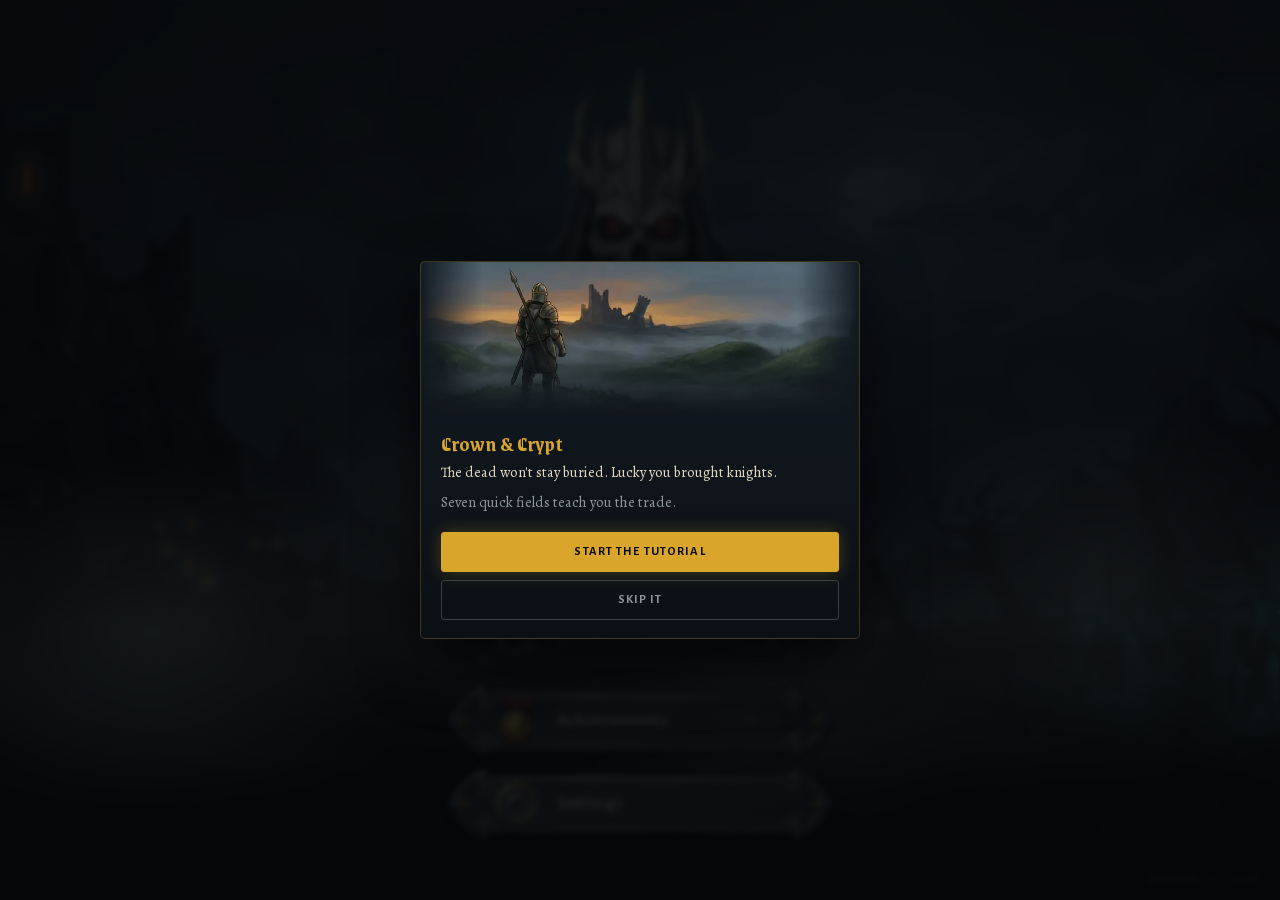
==== commit 93debdb7: "Teaser at Version 234 Co-Authored-By: Claude Opus 5.5 <noreply@anthropic.com>" ====
--- a/play/index.html
+++ b/play/index.html
@@ -2622,7 +2622,7 @@
 /* the game's version, shown small at the foot of the menu: the release and,
    in brackets, the build, which is the published version's number and goes
    up by one with every publish (see CLAUDE.md, Publishing) */
-const VERSION = "1.0.1", BUILD = 233;
+const VERSION = "1.0.1", BUILD = 234;
 /* the browser teaser on the website (tools/build-release.js --demo): the
    tutorial and The First March, the rest of the road only in name, and the
    purchase sheet pointing at the full game instead of a store */
@@ -10954,6 +10954,17 @@
     }
   }
   const counts = () => ctx.kind === "tutorial" || ctx.kind === "run";
+  /* the store's own rating sheet, asked once: a few seconds after the win
+     that completes The First March, when the player has seen what the game
+     is (Version 234). The store decides whether it shows. */
+  function rate(){
+    if(ctx.kind !== "run") return;
+    try { if(localStorage.getItem("barrow.rate.v1")) return; } catch(e){ return; }
+    const first = March.marches(March.fields())[0];
+    if(!first || !first.fields.length || !first.fields.every(f => March.isWon(f.key))) return;
+    try { localStorage.setItem("barrow.rate.v1", String(Date.now())); } catch(e){}
+    setTimeout(() => { try { const n = gc() || pg(); if(n && n.review) n.review().catch(() => {}); } catch(e){} }, 3500);
+  }
   const progress = () => ({tut:[Progress.count(), E.MISSIONS.length],
     marches:March.marches(March.fields()).map(m => m.fields.map(f =>
       ({won:March.isWon(f.key), stars:Stars.get(f.key), opened:Hints.isOpen(f.key)})))});
@@ -10969,6 +10980,7 @@
       if(!counts()) return;
       const f = ctx.kind === "run" && March.fields()[ctx.at];
       unlock(E.achWin(S, ctx.kind === "run", !!f && f.march === 2).concat(E.achProgress(progress())));
+      rate();
     },
     /* at start: sign in to Game Center, grant quietly what the kept
        progress has earned (a player from before these), and tell the native
